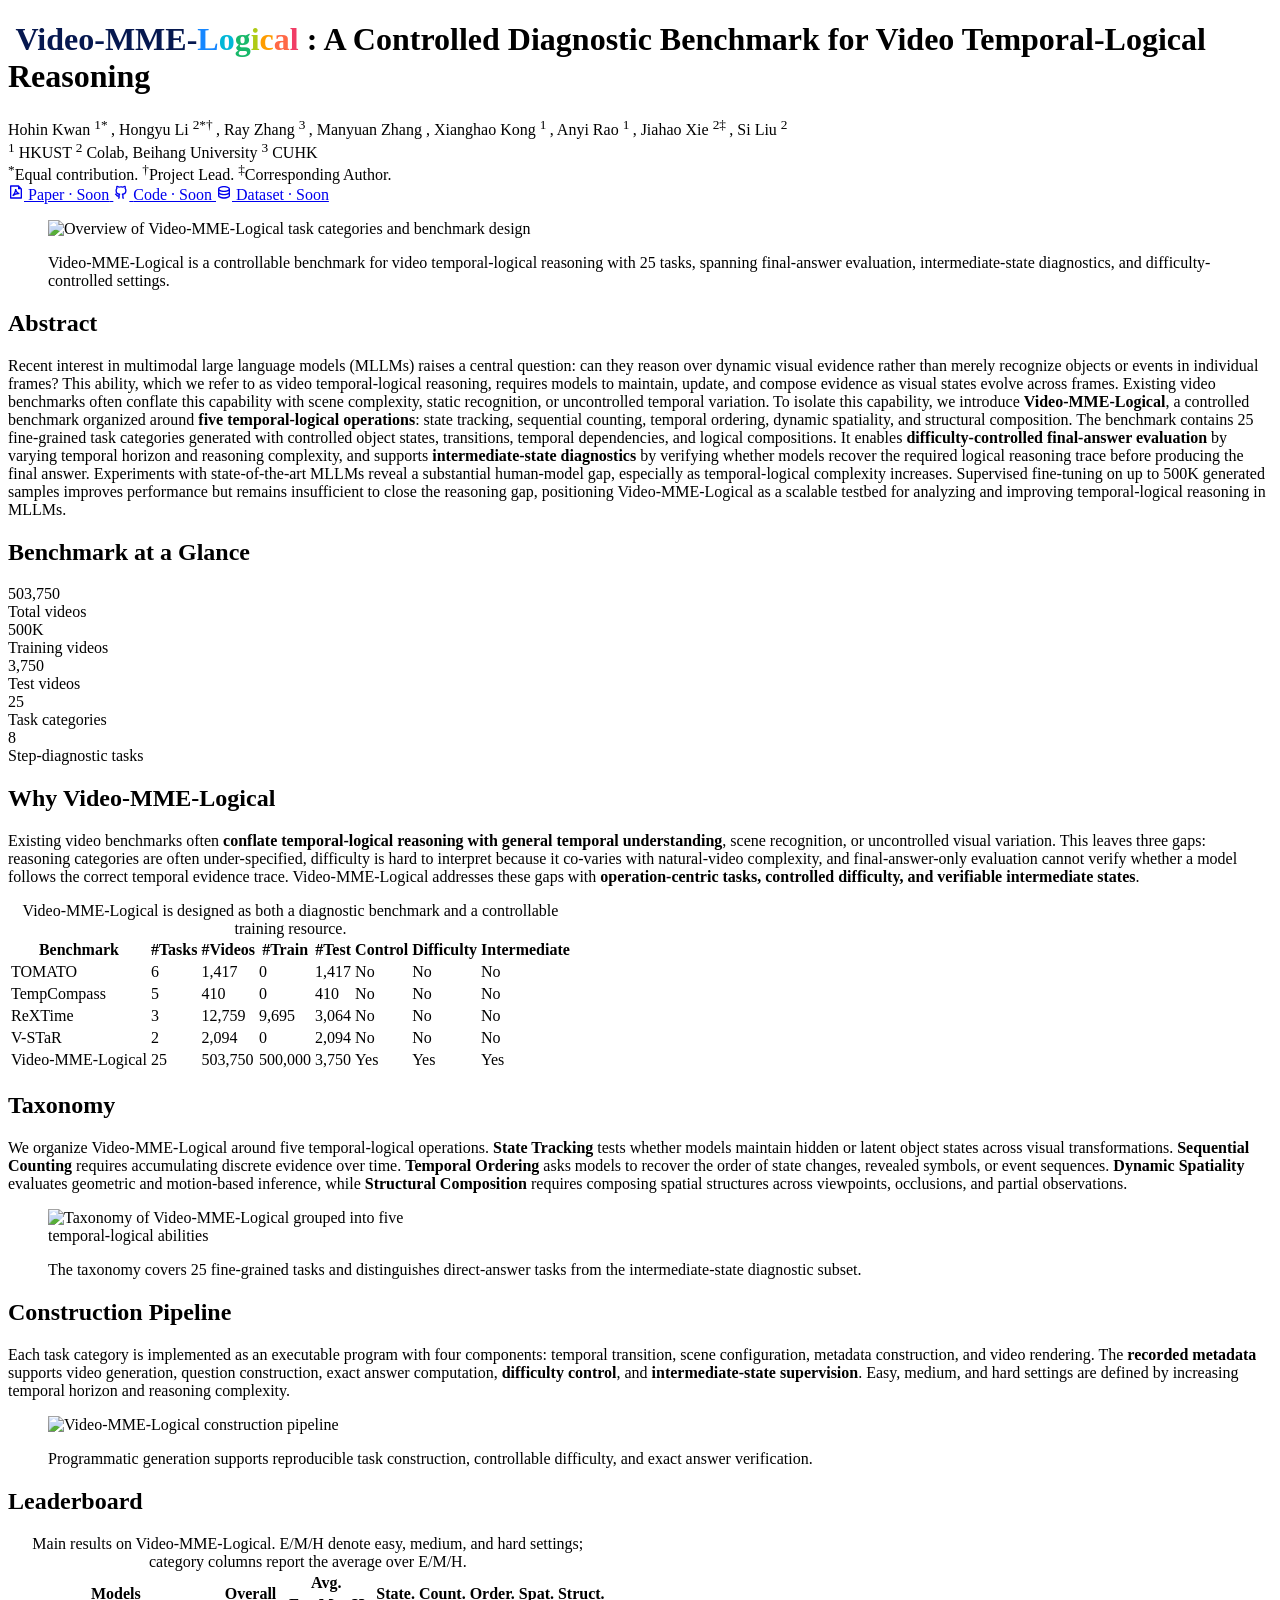
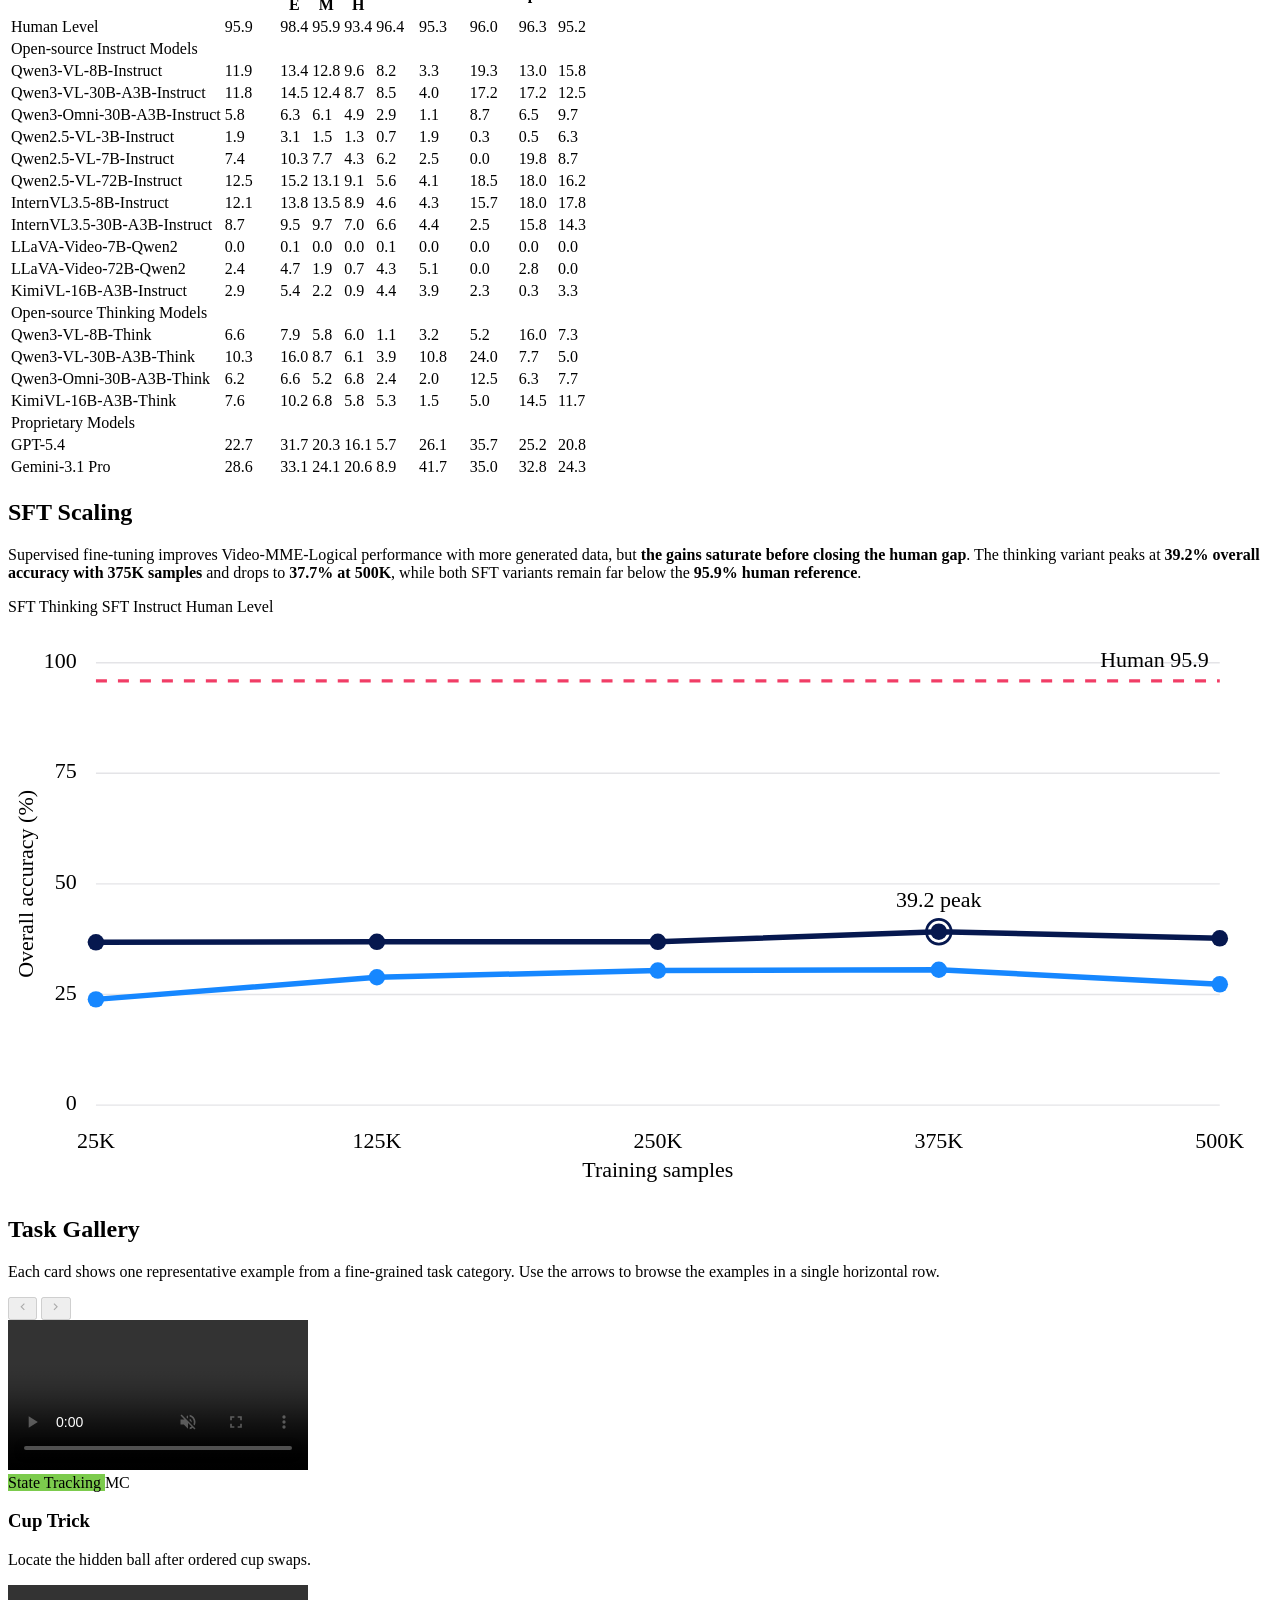
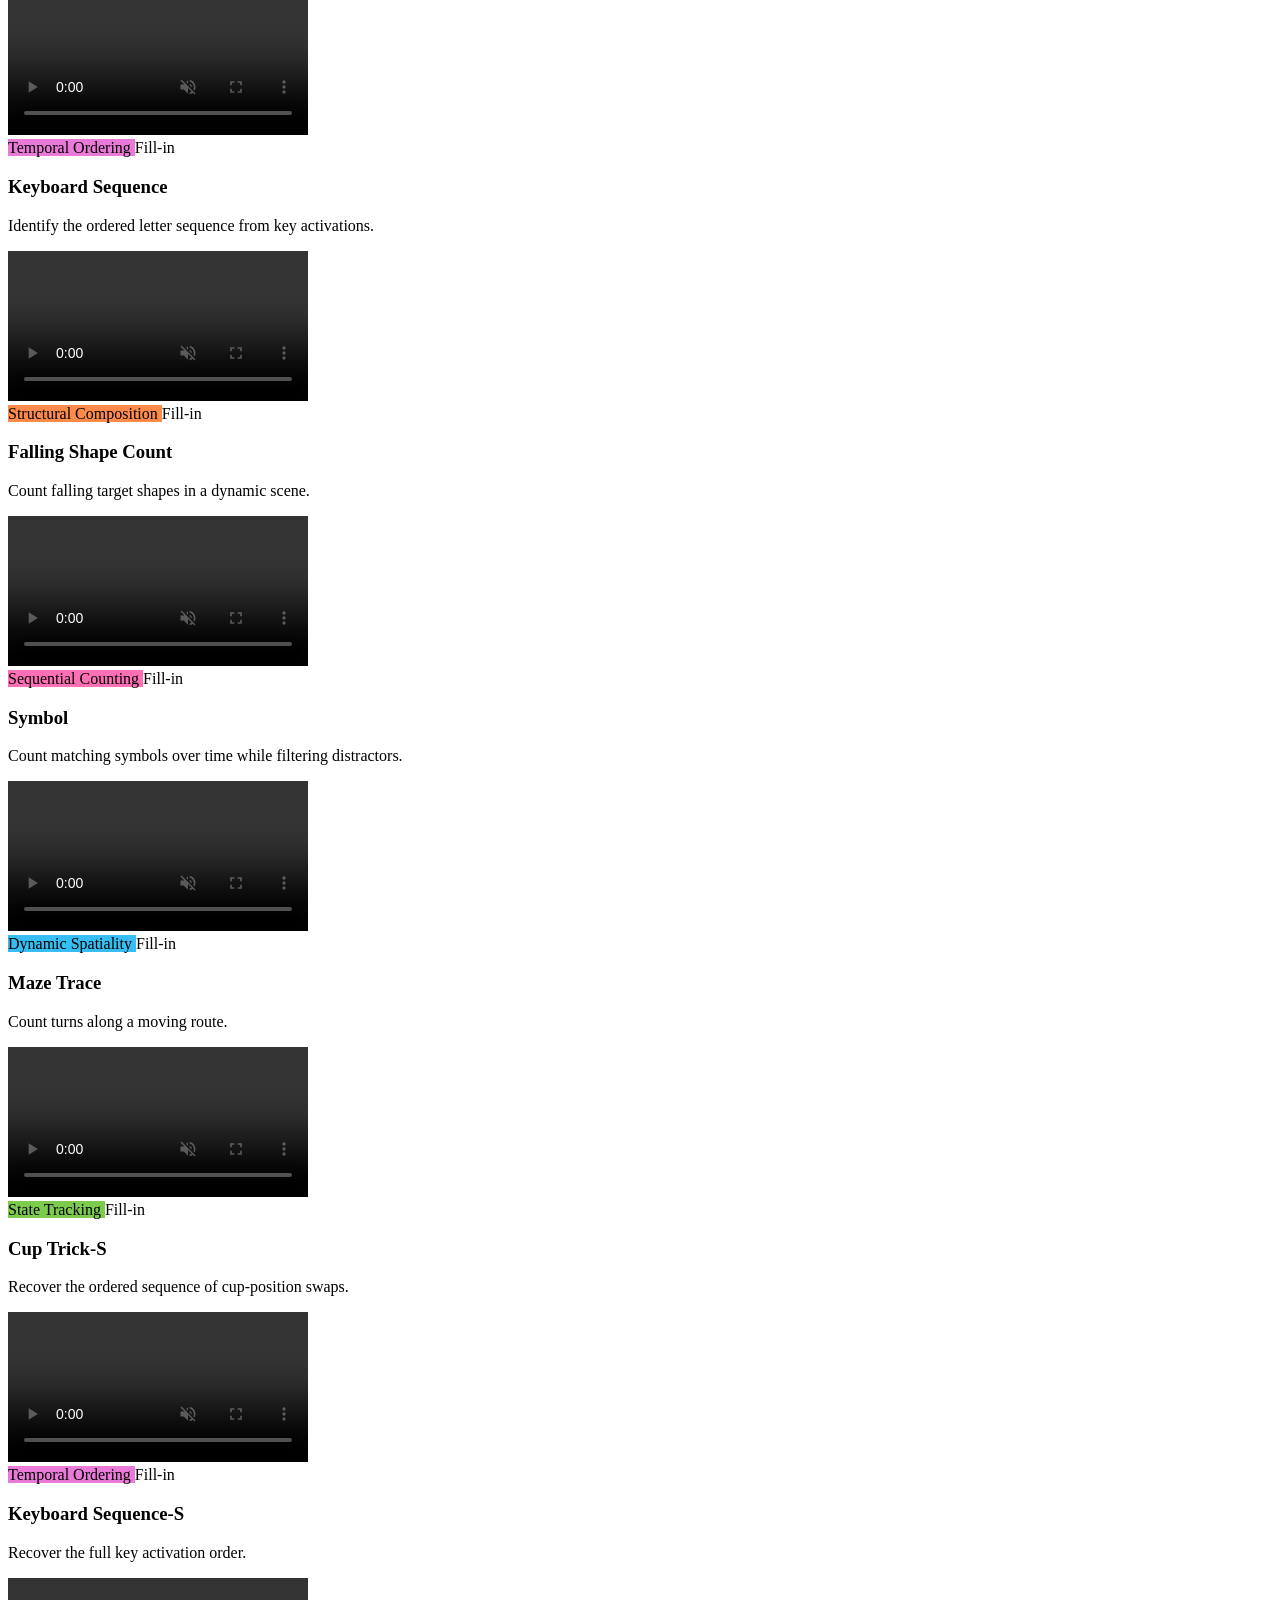
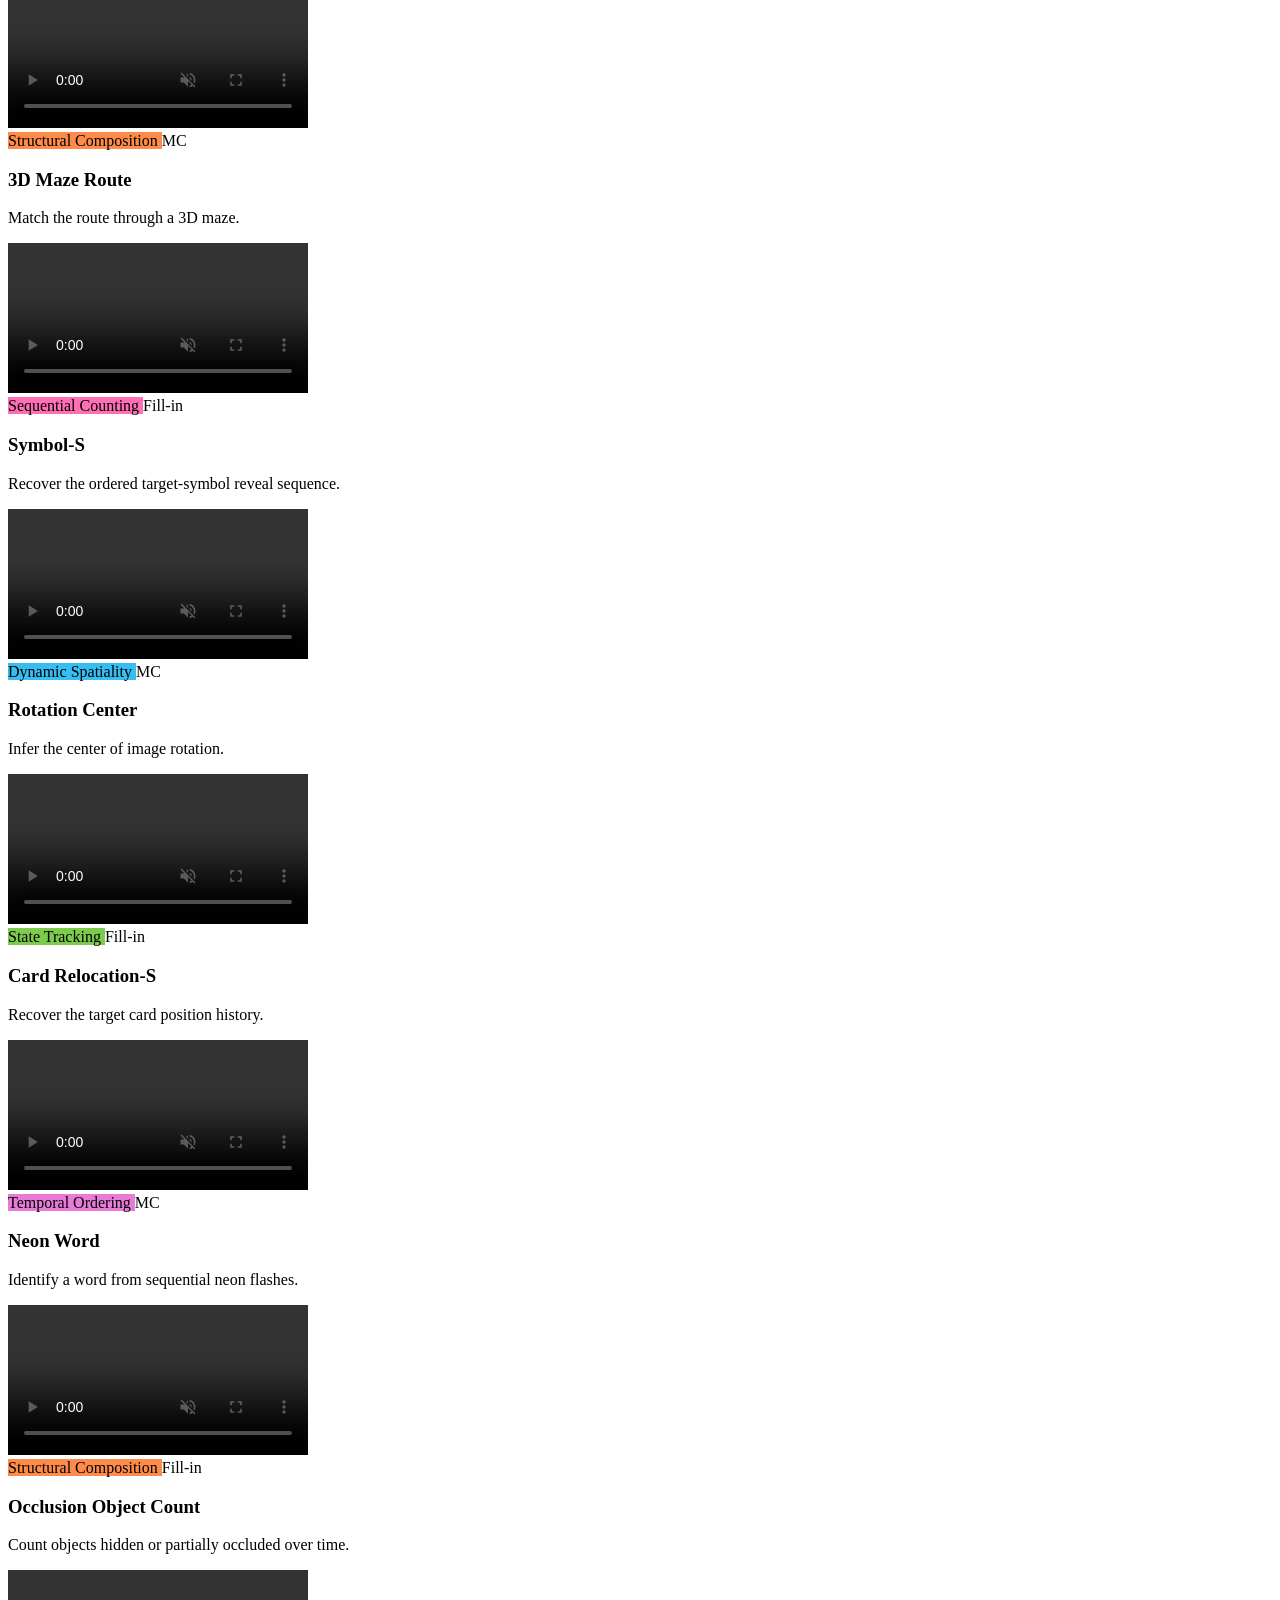
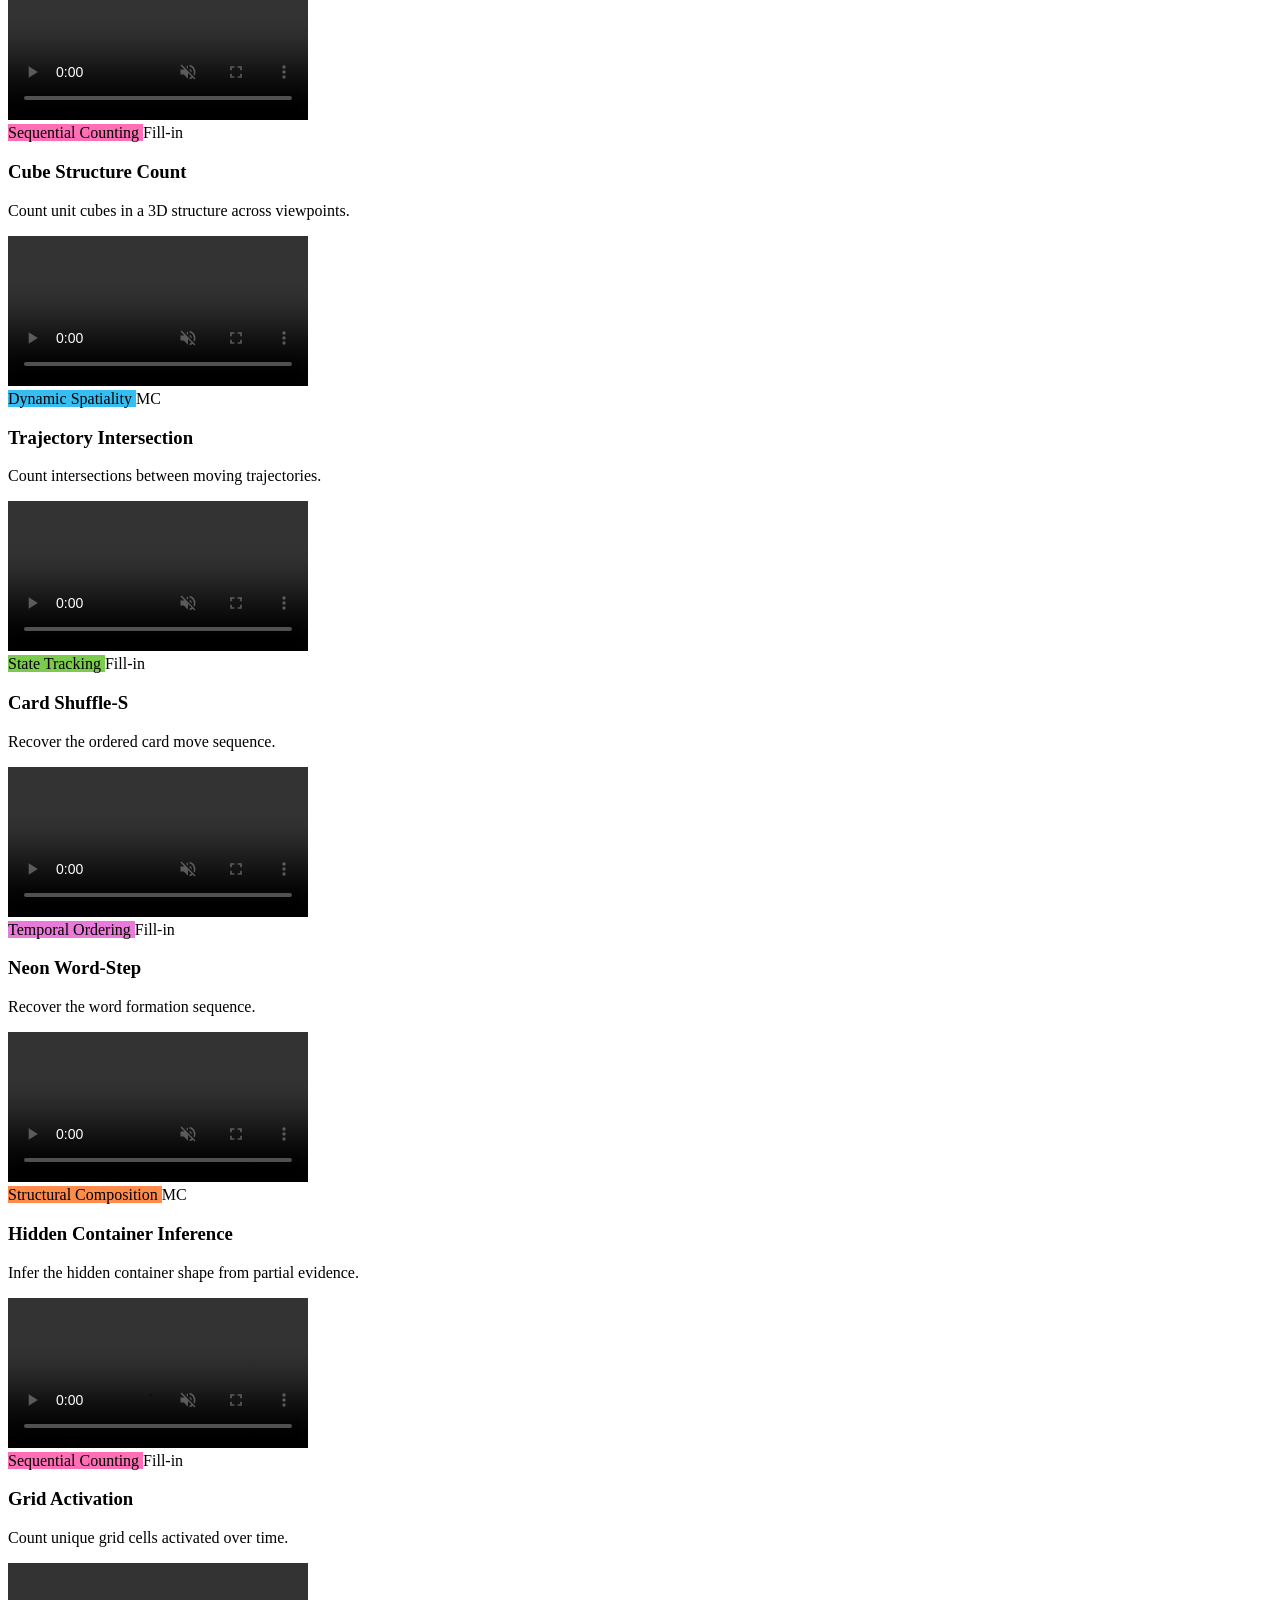
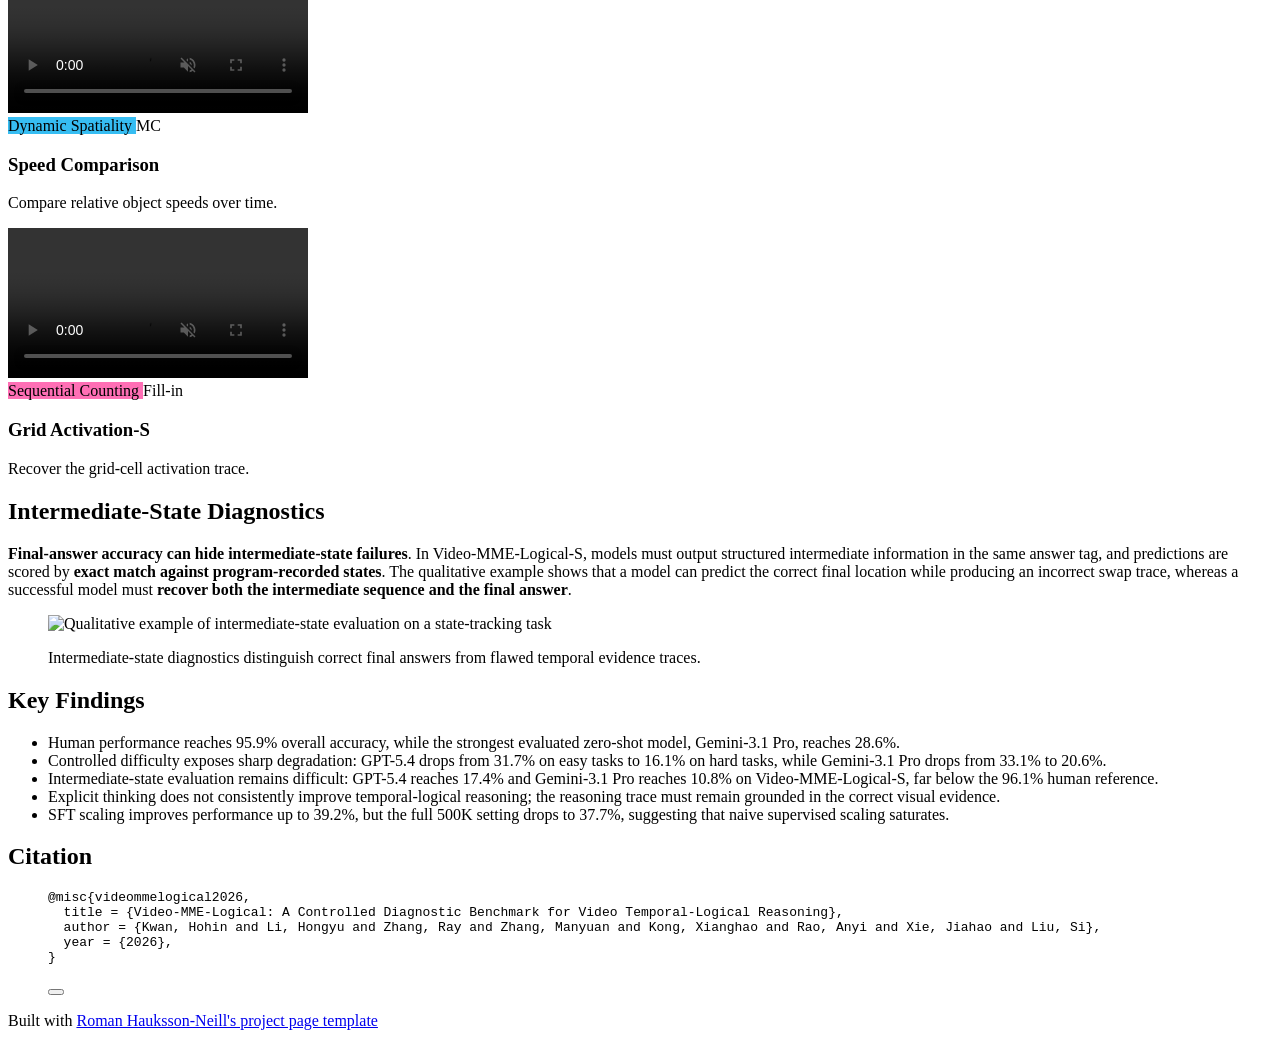
==== index.html @ a8d125a6 "Remove selected bold emphasis" ====
<!DOCTYPE html><html class="bg-white dark:bg-zinc-900" lang="en" data-theme="light"> <head><meta charset="UTF-8"><meta name="description" content="Video-MME-Logical is a controlled benchmark for video temporal-logical reasoning, organized around five temporal-logical operations with difficulty control and intermediate-state diagnostics."><meta name="viewport" content="width=device-width"><meta name="generator" content="Astro v6.3.5"><link rel="icon" type="image/svg+xml" href="/video-mme-logical/favicon.svg"><meta property="og:title" content="Video-MME-Logical: A Controlled Diagnostic Benchmark for Video Temporal-Logical Reasoning"><meta property="og:description" content="Video-MME-Logical is a controlled benchmark for video temporal-logical reasoning, organized around five temporal-logical operations with difficulty control and intermediate-state diagnostics."><meta property="og:type" content="website"><meta property="og:image" content="/video-mme-logical/screenshot-light.png"><title>Video-MME-Logical: A Controlled Diagnostic Benchmark for Video Temporal-Logical Reasoning</title><link rel="stylesheet" href="/video-mme-logical/_astro/index.CwPWY0wB.css"></head> <body class="prose prose-lg prose-zinc dark:prose-invert prose-a:text-blue-500 prose-a:dark:text-blue-300 prose-a:no-underline prose-a:hover:underline prose-a:font-normal prose-code:bg-zinc-200 prose-code:dark:bg-zinc-800 prose-code:text-zinc-800 prose-code:dark:text-zinc-200 prose-code:px-1.5 prose-code:py-0.5 prose-code:rounded prose-code:font-medium prose-code:before:content-none prose-code:after:content-none max-w-none pt-16 pb-6 font-sans"> <header class="mx-auto mb-12 max-w-[68rem] px-6 text-center"> <h1 class="mx-auto max-w-[76rem] text-center font-serif text-4xl font-semibold leading-tight text-zinc-950 md:text-5xl dark:text-zinc-50"> <span class="inline-flex items-center justify-center gap-3 align-middle"> <img src="/video-mme-logical/vml_title_icon.png" alt="" class="h-10 w-auto shrink-0 md:h-12" loading="eager" decoding="async"> <span class="font-bold italic"> <span style="color: #06184f">Video-MME-</span><span style="color: #1687FF">L</span><span style="color: #00B7D7">o</span><span style="color: #18B86A">g</span><span style="color: #AFCB16">i</span><span style="color: #FF9D00">c</span><span style="color: #FF6846">a</span><span style="color: #F13D66">l</span> </span><span>:</span> </span> <span> A Controlled Diagnostic Benchmark for Video Temporal-Logical Reasoning</span> </h1> <div class="flex flex-col items-center gap-6"> <div class="links flex max-w-[58rem] flex-col items-center gap-2 text-center"> <div class="text-balance text-xl leading-8"> <span> Hohin Kwan <sup class="text-sm"> 1* </sup> ,  </span><span> Hongyu Li <sup class="text-sm"> 2*† </sup> ,  </span><span> Ray Zhang <sup class="text-sm"> 3 </sup> ,  </span><span> Manyuan Zhang  ,  </span><span> Xianghao Kong <sup class="text-sm"> 1 </sup> ,  </span><span> Anyi Rao <sup class="text-sm"> 1 </sup> ,  </span><span> Jiahao Xie <sup class="text-sm"> 2‡ </sup> ,  </span><span> Si Liu <sup class="text-sm"> 2 </sup>  </span> </div> <div class="flex flex-wrap justify-center gap-x-5 gap-y-1 text-base text-zinc-700 dark:text-zinc-300"> <span> <sup>1</sup> HKUST </span><span> <sup>2</sup> Colab, Beihang University </span><span> <sup>3</sup> CUHK </span> </div> </div>  <div class="flex flex-wrap justify-center gap-x-3 gap-y-1 text-center text-sm"> <span> <sup>*</sup>Equal contribution. </span><span> <sup>†</sup>Project Lead. </span><span> <sup>‡</sup>Corresponding Author. </span> </div> <div class="not-prose flex flex-row flex-wrap justify-center gap-2"> <a href="#" class="flex flex-row items-center gap-2 rounded-full bg-zinc-800 px-5 py-2 text-lg text-white hover:bg-black hover:no-underline dark:bg-zinc-200 dark:text-zinc-900 dark:hover:bg-zinc-50"> <svg width="1em" height="1em" data-icon="ri:file-pdf-2-line">   <symbol id="ai:ri:file-pdf-2-line" viewBox="0 0 24 24"><path fill="currentColor" d="M5 4h10v4h4v12H5zM3.999 2A.995.995 0 0 0 3 2.992v18.016a1 1 0 0 0 .993.992h16.014A1 1 0 0 0 21 20.992V7l-5-5zm6.5 5.5c0 1.577-.455 3.437-1.224 5.153c-.772 1.723-1.814 3.197-2.9 4.066l1.18 1.613c2.927-1.952 6.168-3.29 9.304-2.842l.457-1.939C14.644 12.661 12.5 9.99 12.5 7.5zm.6 5.972c.268-.597.505-1.216.705-1.843a9.7 9.7 0 0 0 1.706 1.966c-.982.176-1.944.465-2.875.833q.248-.471.465-.956"/></symbol><use href="#ai:ri:file-pdf-2-line"></use>  </svg> <span>Paper · Soon</span> </a><a href="#" class="flex flex-row items-center gap-2 rounded-full bg-zinc-800 px-5 py-2 text-lg text-white hover:bg-black hover:no-underline dark:bg-zinc-200 dark:text-zinc-900 dark:hover:bg-zinc-50"> <svg width="1em" height="1em" data-icon="ri:github-line">   <symbol id="ai:ri:github-line" viewBox="0 0 24 24"><path fill="currentColor" d="M5.884 18.653c-.3-.2-.558-.455-.86-.816a51 51 0 0 1-.466-.579c-.463-.575-.755-.841-1.056-.95a1 1 0 1 1 .675-1.882c.752.27 1.261.735 1.947 1.588c-.094-.117.34.427.433.539c.19.227.33.365.44.438c.204.137.588.196 1.15.14c.024-.382.094-.753.202-1.095c-2.968-.726-4.648-2.64-4.648-6.396c0-1.24.37-2.356 1.058-3.292c-.218-.894-.185-1.975.302-3.192a1 1 0 0 1 .63-.582c.081-.024.127-.035.208-.047c.803-.124 1.937.17 3.415 1.096a11.7 11.7 0 0 1 2.687-.308c.912 0 1.819.104 2.684.308c1.477-.933 2.614-1.227 3.422-1.096q.128.02.218.05a1 1 0 0 1 .616.58c.487 1.216.52 2.296.302 3.19c.691.936 1.058 2.045 1.058 3.293c0 3.757-1.674 5.665-4.642 6.392c.125.415.19.878.19 1.38c0 .665-.002 1.299-.007 2.01c0 .19-.002.394-.005.706a1 1 0 0 1-.018 1.958c-1.14.227-1.984-.532-1.984-1.525l.002-.447l.005-.705c.005-.707.008-1.337.008-1.997c0-.697-.184-1.152-.426-1.361c-.661-.57-.326-1.654.541-1.751c2.966-.333 4.336-1.482 4.336-4.66c0-.955-.312-1.744-.913-2.404A1 1 0 0 1 17.2 6.19c.166-.414.236-.957.095-1.614l-.01.003c-.491.139-1.11.44-1.858.949a1 1 0 0 1-.833.135a9.6 9.6 0 0 0-2.592-.349c-.89 0-1.772.118-2.592.35a1 1 0 0 1-.829-.134c-.753-.507-1.374-.807-1.87-.947c-.143.653-.072 1.194.093 1.607a1 1 0 0 1-.189 1.045c-.597.655-.913 1.458-.913 2.404c0 3.172 1.371 4.328 4.322 4.66c.865.097 1.202 1.177.545 1.748c-.193.168-.43.732-.43 1.364v3.15c0 .985-.834 1.725-1.96 1.528a1 1 0 0 1-.04-1.962v-.99c-.91.061-1.661-.088-2.254-.485"/></symbol><use href="#ai:ri:github-line"></use>  </svg> <span>Code · Soon</span> </a><a href="#" class="flex flex-row items-center gap-2 rounded-full bg-zinc-800 px-5 py-2 text-lg text-white hover:bg-black hover:no-underline dark:bg-zinc-200 dark:text-zinc-900 dark:hover:bg-zinc-50"> <svg width="1em" height="1em" data-icon="ri:database-2-line">   <symbol id="ai:ri:database-2-line" viewBox="0 0 24 24"><path fill="currentColor" d="M5 12.5c0 .313.461.858 1.53 1.393C7.914 14.585 9.877 15 12 15s4.086-.415 5.47-1.107c1.069-.535 1.53-1.08 1.53-1.393v-2.171C17.35 11.349 14.827 12 12 12s-5.35-.652-7-1.671zm14 2.829C17.35 16.349 14.827 17 12 17s-5.35-.652-7-1.671V17.5c0 .313.461.858 1.53 1.393C7.914 19.585 9.877 20 12 20s4.086-.415 5.47-1.107c1.069-.535 1.53-1.08 1.53-1.393zM3 17.5v-10C3 5.015 7.03 3 12 3s9 2.015 9 4.5v10c0 2.485-4.03 4.5-9 4.5s-9-2.015-9-4.5m9-7.5c2.123 0 4.086-.415 5.47-1.107C18.539 8.358 19 7.813 19 7.5s-.461-.858-1.53-1.393C16.086 5.415 14.123 5 12 5s-4.086.415-5.47 1.107C5.461 6.642 5 7.187 5 7.5s.461.858 1.53 1.393C7.914 9.585 9.877 10 12 10"/></symbol><use href="#ai:ri:database-2-line"></use>  </svg> <span>Dataset · Soon</span> </a> </div> </div> </header> <main> <div class="mx-[calc(max(var(--minimum-inline-margin),(100cqw-100rem)/2)-var(--actual-inline-margin))]"> <figure> <div class="flex w-full justify-center **:my-0"> <picture> <source srcset="/video-mme-logical/_astro/figure1.pdf_q4u3b.avif 640w, /video-mme-logical/_astro/figure1.pdf_Zl7XuC.avif 750w, /video-mme-logical/_astro/figure1.pdf_1XkT29.avif 828w, /video-mme-logical/_astro/figure1.pdf_1BiKyk.avif 1080w, /video-mme-logical/_astro/figure1.pdf_Z145TJ2.avif 1280w, /video-mme-logical/_astro/figure1.pdf_ZUOCxo.avif 1668w, /video-mme-logical/_astro/figure1.pdf_1j2tqR.avif 1814w" type="image/avif">  <img src="/video-mme-logical/_astro/figure1.pdf_ZCdjNU.png" srcset="/video-mme-logical/_astro/figure1.pdf_ZVMl2l.png 640w, /video-mme-logical/_astro/figure1.pdf_Z1HYNA9.png 750w, /video-mme-logical/_astro/figure1.pdf_At3VC.png 828w, /video-mme-logical/_astro/figure1.pdf_ZjW2Gs.png 1080w, /video-mme-logical/_astro/figure1.pdf_24PpO7.png 1280w, /video-mme-logical/_astro/figure1.pdf_2d6H0K.png 1668w, /video-mme-logical/_astro/figure1.pdf_ZCdjNU.png 1814w" style="max-width: min(100%, 60rem);" alt="Overview of Video-MME-Logical task categories and benchmark design" loading="eager" decoding="sync" fetchpriority="high" sizes="(min-width: 1814px) 1814px, 100vw" data-astro-image="constrained" data-astro-image-fit="contain" data-astro-image-pos="center" width="1814" height="815" class="rounded-lg max-h-[calc(100svh-3rem)] max-w-full w-min mx-auto "> </picture> </div> <figcaption class="text-center"> <p>Video-MME-Logical is a controllable benchmark for video temporal-logical reasoning with 25 tasks, spanning final-answer evaluation, intermediate-state diagnostics, and difficulty-controlled settings.</p> </figcaption> </figure> </div>
<div class="full-bleed bg-zinc-200 py-8 dark:bg-zinc-800"> <div class="mx-[var(--actual-inline-margin)] [&>:first-child]:mt-0 [&>:last-child]:mb-0"> <h2 id="abstract">Abstract</h2><p>Recent interest in multimodal large language models (MLLMs) raises a central question: can they reason over dynamic visual evidence rather than merely recognize objects or events in individual frames? This ability, which we refer to as video temporal-logical reasoning, requires models to maintain, update, and compose evidence as visual states evolve across frames. Existing video benchmarks often conflate this capability with scene complexity, static recognition, or uncontrolled temporal variation. To isolate this capability, we introduce <strong>Video-MME-Logical</strong>, a controlled benchmark organized around <strong>five temporal-logical operations</strong>: state tracking, sequential counting, temporal ordering, dynamic spatiality, and structural composition. The benchmark contains 25 fine-grained task categories generated with controlled object states, transitions, temporal dependencies, and logical compositions. It enables <strong>difficulty-controlled final-answer evaluation</strong> by varying temporal horizon and reasoning complexity, and supports <strong>intermediate-state diagnostics</strong> by verifying whether models recover the required logical reasoning trace before producing the final answer. Experiments with state-of-the-art MLLMs reveal a substantial human-model gap, especially as temporal-logical complexity increases. Supervised fine-tuning on up to 500K generated samples improves performance but remains insufficient to close the reasoning gap, positioning Video-MME-Logical as a scalable testbed for analyzing and improving temporal-logical reasoning in MLLMs.</p> </div> </div>
<h2 id="benchmark-at-a-glance">Benchmark at a Glance</h2>
<div class="not-prose grid grid-cols-2 gap-3 md:grid-cols-5"><div class="rounded-md border border-zinc-200 p-4 dark:border-zinc-800"><div class="text-2xl font-semibold">503,750</div><div class="text-sm text-zinc-600 dark:text-zinc-400">Total videos</div></div><div class="rounded-md border border-zinc-200 p-4 dark:border-zinc-800"><div class="text-2xl font-semibold">500K</div><div class="text-sm text-zinc-600 dark:text-zinc-400">Training videos</div></div><div class="rounded-md border border-zinc-200 p-4 dark:border-zinc-800"><div class="text-2xl font-semibold">3,750</div><div class="text-sm text-zinc-600 dark:text-zinc-400">Test videos</div></div><div class="rounded-md border border-zinc-200 p-4 dark:border-zinc-800"><div class="text-2xl font-semibold">25</div><div class="text-sm text-zinc-600 dark:text-zinc-400">Task categories</div></div><div class="rounded-md border border-zinc-200 p-4 dark:border-zinc-800"><div class="text-2xl font-semibold">8</div><div class="text-sm text-zinc-600 dark:text-zinc-400">Step-diagnostic tasks</div></div></div>
<h2 id="why-video-mme-logical">Why Video-MME-Logical</h2>
<p>Existing video benchmarks often <strong>conflate temporal-logical reasoning with general temporal understanding</strong>, scene recognition, or uncontrolled visual variation. This leaves three gaps: reasoning categories are often under-specified, difficulty is hard to interpret because it co-varies with natural-video complexity, and final-answer-only evaluation cannot verify whether a model follows the correct temporal evidence trace. Video-MME-Logical addresses these gaps with <strong>operation-centric tasks, controlled difficulty, and verifiable intermediate states</strong>.</p>
<div class="not-prose full-bleed overflow-x-auto px-6"> <table class="mx-auto min-w-[48rem] max-w-[78rem] border-collapse text-sm"> <caption class="mb-3 text-left text-sm text-zinc-600 dark:text-zinc-400">
Video-MME-Logical is designed as both a diagnostic benchmark and a
      controllable training resource.
</caption> <thead> <tr class="border-b border-zinc-300 text-left dark:border-zinc-700"> <th class="px-3 py-3 font-semibold">Benchmark</th> <th class="px-3 py-3 text-right font-semibold">#Tasks</th> <th class="px-3 py-3 text-right font-semibold">#Videos</th> <th class="px-3 py-3 text-right font-semibold">#Train</th> <th class="px-3 py-3 text-right font-semibold">#Test</th> <th class="px-3 py-3 text-center font-semibold">Control</th> <th class="px-3 py-3 text-center font-semibold">Difficulty</th> <th class="px-3 py-3 text-center font-semibold">Intermediate</th> </tr> </thead> <tbody> <tr class="border-b border-zinc-200 last:border-0 dark:border-zinc-800"> <td class="px-3 py-3">TOMATO</td> <td class="px-3 py-3 text-right tabular-nums">6</td> <td class="px-3 py-3 text-right tabular-nums">1,417</td> <td class="px-3 py-3 text-right tabular-nums">0</td> <td class="px-3 py-3 text-right tabular-nums">1,417</td> <td class="px-3 py-3 text-center">No</td> <td class="px-3 py-3 text-center">No</td> <td class="px-3 py-3 text-center">No</td> </tr><tr class="border-b border-zinc-200 last:border-0 dark:border-zinc-800"> <td class="px-3 py-3">TempCompass</td> <td class="px-3 py-3 text-right tabular-nums">5</td> <td class="px-3 py-3 text-right tabular-nums">410</td> <td class="px-3 py-3 text-right tabular-nums">0</td> <td class="px-3 py-3 text-right tabular-nums">410</td> <td class="px-3 py-3 text-center">No</td> <td class="px-3 py-3 text-center">No</td> <td class="px-3 py-3 text-center">No</td> </tr><tr class="border-b border-zinc-200 last:border-0 dark:border-zinc-800"> <td class="px-3 py-3">ReXTime</td> <td class="px-3 py-3 text-right tabular-nums">3</td> <td class="px-3 py-3 text-right tabular-nums">12,759</td> <td class="px-3 py-3 text-right tabular-nums">9,695</td> <td class="px-3 py-3 text-right tabular-nums">3,064</td> <td class="px-3 py-3 text-center">No</td> <td class="px-3 py-3 text-center">No</td> <td class="px-3 py-3 text-center">No</td> </tr><tr class="border-b border-zinc-200 last:border-0 dark:border-zinc-800"> <td class="px-3 py-3">V-STaR</td> <td class="px-3 py-3 text-right tabular-nums">2</td> <td class="px-3 py-3 text-right tabular-nums">2,094</td> <td class="px-3 py-3 text-right tabular-nums">0</td> <td class="px-3 py-3 text-right tabular-nums">2,094</td> <td class="px-3 py-3 text-center">No</td> <td class="px-3 py-3 text-center">No</td> <td class="px-3 py-3 text-center">No</td> </tr><tr class="border-b border-zinc-200 last:border-0 dark:border-zinc-800 bg-zinc-100 font-medium dark:bg-zinc-800"> <td class="px-3 py-3">Video-MME-Logical</td> <td class="px-3 py-3 text-right tabular-nums">25</td> <td class="px-3 py-3 text-right tabular-nums">503,750</td> <td class="px-3 py-3 text-right tabular-nums">500,000</td> <td class="px-3 py-3 text-right tabular-nums">3,750</td> <td class="px-3 py-3 text-center">Yes</td> <td class="px-3 py-3 text-center">Yes</td> <td class="px-3 py-3 text-center">Yes</td> </tr> </tbody> </table> </div>
<h2 id="taxonomy">Taxonomy</h2>
<p>We organize Video-MME-Logical around five temporal-logical operations. <strong>State Tracking</strong> tests whether models maintain hidden or latent object states across visual transformations. <strong>Sequential Counting</strong> requires accumulating discrete evidence over time. <strong>Temporal Ordering</strong> asks models to recover the order of state changes, revealed symbols, or event sequences. <strong>Dynamic Spatiality</strong> evaluates geometric and motion-based inference, while <strong>Structural Composition</strong> requires composing spatial structures across viewpoints, occlusions, and partial observations.</p>
<div class="mx-[calc(max(var(--minimum-inline-margin),(100cqw-100rem)/2)-var(--actual-inline-margin))]"> <figure> <div class="flex w-full justify-center **:my-0"> <picture> <source srcset="/video-mme-logical/_astro/fig_pie.pdf_2tkwaw.avif 640w, /video-mme-logical/_astro/fig_pie.pdf_Z2gkugy.avif 648w" type="image/avif">  <img src="/video-mme-logical/_astro/fig_pie.pdf_Z1E0Wk8.png" srcset="/video-mme-logical/_astro/fig_pie.pdf_Z1Yx4GY.png 640w, /video-mme-logical/_astro/fig_pie.pdf_Z1E0Wk8.png 648w" style="max-width: min(100%, 26rem);" alt="Taxonomy of Video-MME-Logical grouped into five temporal-logical abilities" loading="lazy" decoding="async" sizes="(min-width: 648px) 648px, 100vw" data-astro-image="constrained" data-astro-image-fit="contain" data-astro-image-pos="center" width="648" height="650" class="rounded-lg max-h-[calc(100svh-3rem)] max-w-full w-min mx-auto "> </picture> </div> <figcaption class="text-center"> <p>The taxonomy covers 25 fine-grained tasks and distinguishes direct-answer tasks from the intermediate-state diagnostic subset.</p> </figcaption> </figure> </div>
<h2 id="construction-pipeline">Construction Pipeline</h2>
<p>Each task category is implemented as an executable program with four components: temporal transition, scene configuration, metadata construction, and video rendering. The <strong>recorded metadata</strong> supports video generation, question construction, exact answer computation, <strong>difficulty control</strong>, and <strong>intermediate-state supervision</strong>. Easy, medium, and hard settings are defined by increasing temporal horizon and reasoning complexity.</p>
<div class="mx-[calc(max(var(--minimum-inline-margin),(100cqw-100rem)/2)-var(--actual-inline-margin))]"> <figure> <div class="flex w-full justify-center **:my-0"> <picture> <source srcset="/video-mme-logical/_astro/figure2.pdf_Z1UJDrA.avif 640w, /video-mme-logical/_astro/figure2.pdf_Zy3mxW.avif 750w, /video-mme-logical/_astro/figure2.pdf_1mfnsA.avif 828w, /video-mme-logical/_astro/figure2.pdf_Z8FX68.avif 1080w, /video-mme-logical/_astro/figure2.pdf_2evv7w.avif 1126w" type="image/avif">  <img src="/video-mme-logical/_astro/figure2.pdf_ifGQJ.png" srcset="/video-mme-logical/_astro/figure2.pdf_1LzEgO.png 640w, /video-mme-logical/_astro/figure2.pdf_Z1UUcDt.png 750w, /video-mme-logical/_astro/figure2.pdf_ZBrBV.png 828w, /video-mme-logical/_astro/figure2.pdf_Z24VLlU.png 1080w, /video-mme-logical/_astro/figure2.pdf_ifGQJ.png 1126w" style="max-width: min(100%, 60rem);" alt="Video-MME-Logical construction pipeline" loading="lazy" decoding="async" sizes="(min-width: 1126px) 1126px, 100vw" data-astro-image="constrained" data-astro-image-fit="contain" data-astro-image-pos="center" width="1126" height="570" class="rounded-lg max-h-[calc(100svh-3rem)] max-w-full w-min mx-auto "> </picture> </div> <figcaption class="text-center"> <p>Programmatic generation supports reproducible task construction, controllable difficulty, and exact answer verification.</p> </figcaption> </figure> </div>
<h2 id="leaderboard">Leaderboard</h2>
<span id="leaderboard"></span>
<div class="not-prose full-bleed space-y-8 px-6"> <div class="overflow-x-auto"> <table class="mx-auto border-collapse whitespace-nowrap min-w-[56rem] max-w-[72rem] text-sm"> <caption class="mb-3 text-left text-sm text-zinc-600 dark:text-zinc-400"> Main results on Video-MME-Logical. E/M/H denote easy, medium, and hard settings; category columns report the average over E/M/H. </caption> <thead> <tr class="border-t-2 border-zinc-800 dark:border-zinc-200"> <th class="px-2 py-2 text-left font-semibold" rowspan="2">
Models
</th> <th class="px-2 py-2 text-right font-semibold" rowspan="2">
Overall
</th> <th class="border-b border-zinc-500 px-2 py-2 text-center font-semibold" colspan="3">
Avg.
</th> <th class="px-2 py-2 text-right font-semibold" rowspan="2"> State. </th><th class="px-2 py-2 text-right font-semibold" rowspan="2"> Count. </th><th class="px-2 py-2 text-right font-semibold" rowspan="2"> Order. </th><th class="px-2 py-2 text-right font-semibold" rowspan="2"> Spat. </th><th class="px-2 py-2 text-right font-semibold" rowspan="2"> Struct. </th> </tr> <tr class="border-b border-zinc-700 dark:border-zinc-300"> <th class="px-2 py-1 text-right font-semibold">E</th><th class="px-2 py-1 text-right font-semibold">M</th><th class="px-2 py-1 text-right font-semibold">H</th> </tr> </thead> <tbody> <tr class="border-b border-zinc-100 last:border-b-2 last:border-zinc-800 dark:border-zinc-800 dark:last:border-zinc-200"> <td class="px-2 py-1 text-left font-semibold"> Human Level </td> <td class="px-2 py-1 text-right tabular-nums font-semibold"> 95.9 </td> <td class="px-2 py-1 text-right tabular-nums font-semibold"> 98.4 </td><td class="px-2 py-1 text-right tabular-nums font-semibold"> 95.9 </td><td class="px-2 py-1 text-right tabular-nums font-semibold"> 93.4 </td> <td class="px-2 py-1 text-right tabular-nums font-semibold"> 96.4 </td><td class="px-2 py-1 text-right tabular-nums font-semibold"> 95.3 </td><td class="px-2 py-1 text-right tabular-nums font-semibold"> 96.0 </td><td class="px-2 py-1 text-right tabular-nums font-semibold"> 96.3 </td><td class="px-2 py-1 text-right tabular-nums font-semibold"> 95.2 </td> </tr><tr class="border-t border-zinc-300 bg-sky-50 dark:border-zinc-700 dark:bg-zinc-800"> <td class="px-2 py-1 font-semibold" colspan="10"> Open-source Instruct Models </td> </tr><tr class="border-b border-zinc-100 last:border-b-2 last:border-zinc-800 dark:border-zinc-800 dark:last:border-zinc-200"> <td class="px-2 py-1 text-left"> Qwen3-VL-8B-Instruct </td> <td class="px-2 py-1 text-right tabular-nums"> 11.9 </td> <td class="px-2 py-1 text-right tabular-nums"> 13.4 </td><td class="px-2 py-1 text-right tabular-nums"> 12.8 </td><td class="px-2 py-1 text-right tabular-nums"> 9.6 </td> <td class="px-2 py-1 text-right tabular-nums"> 8.2 </td><td class="px-2 py-1 text-right tabular-nums"> 3.3 </td><td class="px-2 py-1 text-right tabular-nums"> 19.3 </td><td class="px-2 py-1 text-right tabular-nums"> 13.0 </td><td class="px-2 py-1 text-right tabular-nums"> 15.8 </td> </tr><tr class="border-b border-zinc-100 last:border-b-2 last:border-zinc-800 dark:border-zinc-800 dark:last:border-zinc-200"> <td class="px-2 py-1 text-left"> Qwen3-VL-30B-A3B-Instruct </td> <td class="px-2 py-1 text-right tabular-nums"> 11.8 </td> <td class="px-2 py-1 text-right tabular-nums"> 14.5 </td><td class="px-2 py-1 text-right tabular-nums"> 12.4 </td><td class="px-2 py-1 text-right tabular-nums"> 8.7 </td> <td class="px-2 py-1 text-right tabular-nums"> 8.5 </td><td class="px-2 py-1 text-right tabular-nums"> 4.0 </td><td class="px-2 py-1 text-right tabular-nums"> 17.2 </td><td class="px-2 py-1 text-right tabular-nums"> 17.2 </td><td class="px-2 py-1 text-right tabular-nums"> 12.5 </td> </tr><tr class="border-b border-zinc-100 last:border-b-2 last:border-zinc-800 dark:border-zinc-800 dark:last:border-zinc-200"> <td class="px-2 py-1 text-left"> Qwen3-Omni-30B-A3B-Instruct </td> <td class="px-2 py-1 text-right tabular-nums"> 5.8 </td> <td class="px-2 py-1 text-right tabular-nums"> 6.3 </td><td class="px-2 py-1 text-right tabular-nums"> 6.1 </td><td class="px-2 py-1 text-right tabular-nums"> 4.9 </td> <td class="px-2 py-1 text-right tabular-nums"> 2.9 </td><td class="px-2 py-1 text-right tabular-nums"> 1.1 </td><td class="px-2 py-1 text-right tabular-nums"> 8.7 </td><td class="px-2 py-1 text-right tabular-nums"> 6.5 </td><td class="px-2 py-1 text-right tabular-nums"> 9.7 </td> </tr><tr class="border-b border-zinc-100 last:border-b-2 last:border-zinc-800 dark:border-zinc-800 dark:last:border-zinc-200"> <td class="px-2 py-1 text-left"> Qwen2.5-VL-3B-Instruct </td> <td class="px-2 py-1 text-right tabular-nums"> 1.9 </td> <td class="px-2 py-1 text-right tabular-nums"> 3.1 </td><td class="px-2 py-1 text-right tabular-nums"> 1.5 </td><td class="px-2 py-1 text-right tabular-nums"> 1.3 </td> <td class="px-2 py-1 text-right tabular-nums"> 0.7 </td><td class="px-2 py-1 text-right tabular-nums"> 1.9 </td><td class="px-2 py-1 text-right tabular-nums"> 0.3 </td><td class="px-2 py-1 text-right tabular-nums"> 0.5 </td><td class="px-2 py-1 text-right tabular-nums"> 6.3 </td> </tr><tr class="border-b border-zinc-100 last:border-b-2 last:border-zinc-800 dark:border-zinc-800 dark:last:border-zinc-200"> <td class="px-2 py-1 text-left"> Qwen2.5-VL-7B-Instruct </td> <td class="px-2 py-1 text-right tabular-nums"> 7.4 </td> <td class="px-2 py-1 text-right tabular-nums"> 10.3 </td><td class="px-2 py-1 text-right tabular-nums"> 7.7 </td><td class="px-2 py-1 text-right tabular-nums"> 4.3 </td> <td class="px-2 py-1 text-right tabular-nums"> 6.2 </td><td class="px-2 py-1 text-right tabular-nums"> 2.5 </td><td class="px-2 py-1 text-right tabular-nums"> 0.0 </td><td class="px-2 py-1 text-right tabular-nums"> 19.8 </td><td class="px-2 py-1 text-right tabular-nums"> 8.7 </td> </tr><tr class="border-b border-zinc-100 last:border-b-2 last:border-zinc-800 dark:border-zinc-800 dark:last:border-zinc-200"> <td class="px-2 py-1 text-left"> Qwen2.5-VL-72B-Instruct </td> <td class="px-2 py-1 text-right tabular-nums"> 12.5 </td> <td class="px-2 py-1 text-right tabular-nums"> 15.2 </td><td class="px-2 py-1 text-right tabular-nums"> 13.1 </td><td class="px-2 py-1 text-right tabular-nums"> 9.1 </td> <td class="px-2 py-1 text-right tabular-nums"> 5.6 </td><td class="px-2 py-1 text-right tabular-nums"> 4.1 </td><td class="px-2 py-1 text-right tabular-nums"> 18.5 </td><td class="px-2 py-1 text-right tabular-nums"> 18.0 </td><td class="px-2 py-1 text-right tabular-nums"> 16.2 </td> </tr><tr class="border-b border-zinc-100 last:border-b-2 last:border-zinc-800 dark:border-zinc-800 dark:last:border-zinc-200"> <td class="px-2 py-1 text-left"> InternVL3.5-8B-Instruct </td> <td class="px-2 py-1 text-right tabular-nums"> 12.1 </td> <td class="px-2 py-1 text-right tabular-nums"> 13.8 </td><td class="px-2 py-1 text-right tabular-nums"> 13.5 </td><td class="px-2 py-1 text-right tabular-nums"> 8.9 </td> <td class="px-2 py-1 text-right tabular-nums"> 4.6 </td><td class="px-2 py-1 text-right tabular-nums"> 4.3 </td><td class="px-2 py-1 text-right tabular-nums"> 15.7 </td><td class="px-2 py-1 text-right tabular-nums"> 18.0 </td><td class="px-2 py-1 text-right tabular-nums"> 17.8 </td> </tr><tr class="border-b border-zinc-100 last:border-b-2 last:border-zinc-800 dark:border-zinc-800 dark:last:border-zinc-200"> <td class="px-2 py-1 text-left"> InternVL3.5-30B-A3B-Instruct </td> <td class="px-2 py-1 text-right tabular-nums"> 8.7 </td> <td class="px-2 py-1 text-right tabular-nums"> 9.5 </td><td class="px-2 py-1 text-right tabular-nums"> 9.7 </td><td class="px-2 py-1 text-right tabular-nums"> 7.0 </td> <td class="px-2 py-1 text-right tabular-nums"> 6.6 </td><td class="px-2 py-1 text-right tabular-nums"> 4.4 </td><td class="px-2 py-1 text-right tabular-nums"> 2.5 </td><td class="px-2 py-1 text-right tabular-nums"> 15.8 </td><td class="px-2 py-1 text-right tabular-nums"> 14.3 </td> </tr><tr class="border-b border-zinc-100 last:border-b-2 last:border-zinc-800 dark:border-zinc-800 dark:last:border-zinc-200"> <td class="px-2 py-1 text-left"> LLaVA-Video-7B-Qwen2 </td> <td class="px-2 py-1 text-right tabular-nums"> 0.0 </td> <td class="px-2 py-1 text-right tabular-nums"> 0.1 </td><td class="px-2 py-1 text-right tabular-nums"> 0.0 </td><td class="px-2 py-1 text-right tabular-nums"> 0.0 </td> <td class="px-2 py-1 text-right tabular-nums"> 0.1 </td><td class="px-2 py-1 text-right tabular-nums"> 0.0 </td><td class="px-2 py-1 text-right tabular-nums"> 0.0 </td><td class="px-2 py-1 text-right tabular-nums"> 0.0 </td><td class="px-2 py-1 text-right tabular-nums"> 0.0 </td> </tr><tr class="border-b border-zinc-100 last:border-b-2 last:border-zinc-800 dark:border-zinc-800 dark:last:border-zinc-200"> <td class="px-2 py-1 text-left"> LLaVA-Video-72B-Qwen2 </td> <td class="px-2 py-1 text-right tabular-nums"> 2.4 </td> <td class="px-2 py-1 text-right tabular-nums"> 4.7 </td><td class="px-2 py-1 text-right tabular-nums"> 1.9 </td><td class="px-2 py-1 text-right tabular-nums"> 0.7 </td> <td class="px-2 py-1 text-right tabular-nums"> 4.3 </td><td class="px-2 py-1 text-right tabular-nums"> 5.1 </td><td class="px-2 py-1 text-right tabular-nums"> 0.0 </td><td class="px-2 py-1 text-right tabular-nums"> 2.8 </td><td class="px-2 py-1 text-right tabular-nums"> 0.0 </td> </tr><tr class="border-b border-zinc-100 last:border-b-2 last:border-zinc-800 dark:border-zinc-800 dark:last:border-zinc-200"> <td class="px-2 py-1 text-left"> KimiVL-16B-A3B-Instruct </td> <td class="px-2 py-1 text-right tabular-nums"> 2.9 </td> <td class="px-2 py-1 text-right tabular-nums"> 5.4 </td><td class="px-2 py-1 text-right tabular-nums"> 2.2 </td><td class="px-2 py-1 text-right tabular-nums"> 0.9 </td> <td class="px-2 py-1 text-right tabular-nums"> 4.4 </td><td class="px-2 py-1 text-right tabular-nums"> 3.9 </td><td class="px-2 py-1 text-right tabular-nums"> 2.3 </td><td class="px-2 py-1 text-right tabular-nums"> 0.3 </td><td class="px-2 py-1 text-right tabular-nums"> 3.3 </td> </tr><tr class="border-t border-zinc-300 bg-sky-50 dark:border-zinc-700 dark:bg-zinc-800"> <td class="px-2 py-1 font-semibold" colspan="10"> Open-source Thinking Models </td> </tr><tr class="border-b border-zinc-100 last:border-b-2 last:border-zinc-800 dark:border-zinc-800 dark:last:border-zinc-200"> <td class="px-2 py-1 text-left"> Qwen3-VL-8B-Think </td> <td class="px-2 py-1 text-right tabular-nums"> 6.6 </td> <td class="px-2 py-1 text-right tabular-nums"> 7.9 </td><td class="px-2 py-1 text-right tabular-nums"> 5.8 </td><td class="px-2 py-1 text-right tabular-nums"> 6.0 </td> <td class="px-2 py-1 text-right tabular-nums"> 1.1 </td><td class="px-2 py-1 text-right tabular-nums"> 3.2 </td><td class="px-2 py-1 text-right tabular-nums"> 5.2 </td><td class="px-2 py-1 text-right tabular-nums"> 16.0 </td><td class="px-2 py-1 text-right tabular-nums"> 7.3 </td> </tr><tr class="border-b border-zinc-100 last:border-b-2 last:border-zinc-800 dark:border-zinc-800 dark:last:border-zinc-200"> <td class="px-2 py-1 text-left"> Qwen3-VL-30B-A3B-Think </td> <td class="px-2 py-1 text-right tabular-nums"> 10.3 </td> <td class="px-2 py-1 text-right tabular-nums"> 16.0 </td><td class="px-2 py-1 text-right tabular-nums"> 8.7 </td><td class="px-2 py-1 text-right tabular-nums"> 6.1 </td> <td class="px-2 py-1 text-right tabular-nums"> 3.9 </td><td class="px-2 py-1 text-right tabular-nums"> 10.8 </td><td class="px-2 py-1 text-right tabular-nums"> 24.0 </td><td class="px-2 py-1 text-right tabular-nums"> 7.7 </td><td class="px-2 py-1 text-right tabular-nums"> 5.0 </td> </tr><tr class="border-b border-zinc-100 last:border-b-2 last:border-zinc-800 dark:border-zinc-800 dark:last:border-zinc-200"> <td class="px-2 py-1 text-left"> Qwen3-Omni-30B-A3B-Think </td> <td class="px-2 py-1 text-right tabular-nums"> 6.2 </td> <td class="px-2 py-1 text-right tabular-nums"> 6.6 </td><td class="px-2 py-1 text-right tabular-nums"> 5.2 </td><td class="px-2 py-1 text-right tabular-nums"> 6.8 </td> <td class="px-2 py-1 text-right tabular-nums"> 2.4 </td><td class="px-2 py-1 text-right tabular-nums"> 2.0 </td><td class="px-2 py-1 text-right tabular-nums"> 12.5 </td><td class="px-2 py-1 text-right tabular-nums"> 6.3 </td><td class="px-2 py-1 text-right tabular-nums"> 7.7 </td> </tr><tr class="border-b border-zinc-100 last:border-b-2 last:border-zinc-800 dark:border-zinc-800 dark:last:border-zinc-200"> <td class="px-2 py-1 text-left"> KimiVL-16B-A3B-Think </td> <td class="px-2 py-1 text-right tabular-nums"> 7.6 </td> <td class="px-2 py-1 text-right tabular-nums"> 10.2 </td><td class="px-2 py-1 text-right tabular-nums"> 6.8 </td><td class="px-2 py-1 text-right tabular-nums"> 5.8 </td> <td class="px-2 py-1 text-right tabular-nums"> 5.3 </td><td class="px-2 py-1 text-right tabular-nums"> 1.5 </td><td class="px-2 py-1 text-right tabular-nums"> 5.0 </td><td class="px-2 py-1 text-right tabular-nums"> 14.5 </td><td class="px-2 py-1 text-right tabular-nums"> 11.7 </td> </tr><tr class="border-t border-zinc-300 bg-sky-50 dark:border-zinc-700 dark:bg-zinc-800"> <td class="px-2 py-1 font-semibold" colspan="10"> Proprietary Models </td> </tr><tr class="border-b border-zinc-100 last:border-b-2 last:border-zinc-800 dark:border-zinc-800 dark:last:border-zinc-200"> <td class="px-2 py-1 text-left"> GPT-5.4 </td> <td class="px-2 py-1 text-right tabular-nums"> 22.7 </td> <td class="px-2 py-1 text-right tabular-nums"> 31.7 </td><td class="px-2 py-1 text-right tabular-nums"> 20.3 </td><td class="px-2 py-1 text-right tabular-nums"> 16.1 </td> <td class="px-2 py-1 text-right tabular-nums"> 5.7 </td><td class="px-2 py-1 text-right tabular-nums"> 26.1 </td><td class="px-2 py-1 text-right tabular-nums font-semibold"> 35.7 </td><td class="px-2 py-1 text-right tabular-nums"> 25.2 </td><td class="px-2 py-1 text-right tabular-nums"> 20.8 </td> </tr><tr class="border-b border-zinc-100 last:border-b-2 last:border-zinc-800 dark:border-zinc-800 dark:last:border-zinc-200"> <td class="px-2 py-1 text-left"> Gemini-3.1 Pro </td> <td class="px-2 py-1 text-right tabular-nums font-semibold"> 28.6 </td> <td class="px-2 py-1 text-right tabular-nums font-semibold"> 33.1 </td><td class="px-2 py-1 text-right tabular-nums font-semibold"> 24.1 </td><td class="px-2 py-1 text-right tabular-nums font-semibold"> 20.6 </td> <td class="px-2 py-1 text-right tabular-nums font-semibold"> 8.9 </td><td class="px-2 py-1 text-right tabular-nums font-semibold"> 41.7 </td><td class="px-2 py-1 text-right tabular-nums"> 35.0 </td><td class="px-2 py-1 text-right tabular-nums font-semibold"> 32.8 </td><td class="px-2 py-1 text-right tabular-nums font-semibold"> 24.3 </td> </tr> </tbody> </table> </div> </div>
<h2 id="sft-scaling">SFT Scaling</h2>
<p>Supervised fine-tuning improves Video-MME-Logical performance with more generated data, but <strong>the gains saturate before closing the human gap</strong>. The thinking variant peaks at <strong>39.2% overall accuracy with 375K samples</strong> and drops to <strong>37.7% at 500K</strong>, while both SFT variants remain far below the <strong>95.9% human reference</strong>.</p>
<div class="not-prose my-6 rounded-md border border-zinc-200 bg-white p-4 dark:border-zinc-800 dark:bg-zinc-950 md:p-6"> <div class="mb-4 flex flex-wrap items-center gap-x-5 gap-y-2 text-sm text-zinc-700 dark:text-zinc-300"> <span class="inline-flex items-center gap-2"> <span class="h-0.5 w-7 rounded-full bg-[#06184F]"></span>
SFT Thinking
</span> <span class="inline-flex items-center gap-2"> <span class="h-0.5 w-7 rounded-full bg-[#1687FF]"></span>
SFT Instruct
</span> <span class="inline-flex items-center gap-2"> <span class="h-0.5 w-7 border-t-2 border-dashed border-[#F13D66]"></span>
Human Level
</span> </div> <svg viewBox="0 0 920 420" role="img" aria-labelledby="sft-scaling-title sft-scaling-desc" class="h-auto w-full"> <title id="sft-scaling-title">SFT scaling on Video-MME-Logical</title> <desc id="sft-scaling-desc">
Overall accuracy of SFT Thinking and SFT Instruct across 25K to 500K training samples, with human-level performance at 95.9 percent.
</desc> <rect x="0" y="0" width="920" height="420" fill="transparent"></rect>  <line x1="64" x2="882" y1="356" y2="356" stroke="#e4e4e7" stroke-width="1"></line> <text x="50" y="356" text-anchor="end" dominant-baseline="middle" class="fill-zinc-500 text-[13px]"> 0 </text>  <line x1="64" x2="882" y1="275.5" y2="275.5" stroke="#e4e4e7" stroke-width="1"></line> <text x="50" y="275.5" text-anchor="end" dominant-baseline="middle" class="fill-zinc-500 text-[13px]"> 25 </text>  <line x1="64" x2="882" y1="195" y2="195" stroke="#e4e4e7" stroke-width="1"></line> <text x="50" y="195" text-anchor="end" dominant-baseline="middle" class="fill-zinc-500 text-[13px]"> 50 </text>  <line x1="64" x2="882" y1="114.5" y2="114.5" stroke="#e4e4e7" stroke-width="1"></line> <text x="50" y="114.5" text-anchor="end" dominant-baseline="middle" class="fill-zinc-500 text-[13px]"> 75 </text>  <line x1="64" x2="882" y1="34" y2="34" stroke="#e4e4e7" stroke-width="1"></line> <text x="50" y="34" text-anchor="end" dominant-baseline="middle" class="fill-zinc-500 text-[13px]"> 100 </text>  <line x1="64" x2="882" y1="47.20199999999998" y2="47.20199999999998" stroke="#F13D66" stroke-width="2.4" stroke-dasharray="8 8"></line> <text x="874" y="37.20199999999998" text-anchor="end" class="fill-[#B91C46] text-[14px] font-semibold">
Human 95.9
</text> <path d="M 64 237.504 L 268.5 237.182 L 473 237.182 L 677.5 229.77599999999998 L 882 234.606" fill="none" stroke="#06184F" stroke-width="4" stroke-linecap="round" stroke-linejoin="round"></path> <path d="M 64 279.04200000000003 L 268.5 262.942 L 473 258.11199999999997 L 677.5 257.46799999999996 L 882 268.094" fill="none" stroke="#1687FF" stroke-width="4" stroke-linecap="round" stroke-linejoin="round"></path>  <circle cx="64" cy="237.504" r="6" fill="#06184F"></circle> <circle cx="64" cy="279.04200000000003" r="6" fill="#1687FF"></circle> <text x="64" y="387" text-anchor="middle" class="fill-zinc-700 text-[14px] dark:fill-zinc-300"> 25K </text>  <circle cx="268.5" cy="237.182" r="6" fill="#06184F"></circle> <circle cx="268.5" cy="262.942" r="6" fill="#1687FF"></circle> <text x="268.5" y="387" text-anchor="middle" class="fill-zinc-700 text-[14px] dark:fill-zinc-300"> 125K </text>  <circle cx="473" cy="237.182" r="6" fill="#06184F"></circle> <circle cx="473" cy="258.11199999999997" r="6" fill="#1687FF"></circle> <text x="473" y="387" text-anchor="middle" class="fill-zinc-700 text-[14px] dark:fill-zinc-300"> 250K </text>  <circle cx="677.5" cy="229.77599999999998" r="6" fill="#06184F"></circle> <circle cx="677.5" cy="257.46799999999996" r="6" fill="#1687FF"></circle> <text x="677.5" y="387" text-anchor="middle" class="fill-zinc-700 text-[14px] dark:fill-zinc-300"> 375K </text>  <circle cx="882" cy="234.606" r="6" fill="#06184F"></circle> <circle cx="882" cy="268.094" r="6" fill="#1687FF"></circle> <text x="882" y="387" text-anchor="middle" class="fill-zinc-700 text-[14px] dark:fill-zinc-300"> 500K </text>  <circle cx="677.5" cy="229.77599999999998" r="9" fill="none" stroke="#06184F" stroke-width="2"></circle> <text x="677.5" y="211.77599999999998" text-anchor="middle" class="fill-[#06184F] text-[14px] font-semibold">
39.2 peak
</text> <text x="473" y="408" text-anchor="middle" class="fill-zinc-600 text-[14px] dark:fill-zinc-400">
Training samples
</text> <text x="18" y="195" text-anchor="middle" transform="rotate(-90 18 195)" class="fill-zinc-600 text-[14px] dark:fill-zinc-400">
Overall accuracy (%)
</text> </svg> </div>
<h2 id="task-gallery">Task Gallery</h2>
<p>Each card shows one representative example from a fine-grained task category. Use the arrows to browse the examples in a single horizontal row.</p>
<section class="not-prose full-bleed px-6" data-video-gallery> <div class="mx-auto max-w-[92rem]"> <div class="mb-5 flex justify-end"> <div class="flex gap-2 md:shrink-0"> <button class="gallery-nav gallery-prev grid size-10 place-items-center rounded-md border border-zinc-300 text-zinc-700 hover:bg-zinc-100 disabled:cursor-not-allowed disabled:opacity-40 dark:border-zinc-700 dark:text-zinc-200 dark:hover:bg-zinc-800" type="button" aria-label="Previous videos"> <svg width="1em" height="1em" class="size-5" data-icon="ri:arrow-left-s-line">   <symbol id="ai:ri:arrow-left-s-line" viewBox="0 0 24 24"><path fill="currentColor" d="m10.828 12l4.95 4.95l-1.414 1.415L8 12l6.364-6.364l1.414 1.414z"/></symbol><use href="#ai:ri:arrow-left-s-line"></use>  </svg> </button> <button class="gallery-nav gallery-next grid size-10 place-items-center rounded-md border border-zinc-300 text-zinc-700 hover:bg-zinc-100 disabled:cursor-not-allowed disabled:opacity-40 dark:border-zinc-700 dark:text-zinc-200 dark:hover:bg-zinc-800" type="button" aria-label="Next videos"> <svg width="1em" height="1em" class="size-5" data-icon="ri:arrow-right-s-line">   <symbol id="ai:ri:arrow-right-s-line" viewBox="0 0 24 24"><path fill="currentColor" d="m13.172 12l-4.95-4.95l1.414-1.413L16 12l-6.364 6.364l-1.414-1.415z"/></symbol><use href="#ai:ri:arrow-right-s-line"></use>  </svg> </button> </div> </div> <div class="gallery-track flex snap-x snap-mandatory gap-4 overflow-x-auto scroll-smooth pb-4 [scrollbar-width:thin]" tabindex="0" aria-label="Task videos"> <article class="video-card w-[min(82vw,24rem)] shrink-0 snap-start overflow-hidden rounded-md border border-zinc-200 bg-white shadow-sm md:w-[calc((100%_-_2rem)/3)] dark:border-zinc-800 dark:bg-zinc-900" data-ability="state"> <div class="aspect-video bg-zinc-100 dark:bg-zinc-950"> <video class="h-full w-full object-contain" data-src="/video-mme-logical/videos/easy/cups__easy__cups_unseen_0001_v3.mp4?v=h264-20260618" controls muted playsinline preload="none"></video> </div> <div class="p-4"> <div class="mb-2 flex flex-wrap items-center gap-2 text-xs font-medium uppercase text-zinc-500 dark:text-zinc-400"> <span class="inline-flex items-center rounded-sm px-2 py-1 text-zinc-950" style="background:#7CCB4D"> State Tracking </span> <span>MC</span> </div> <h3 class="m-0 text-base font-semibold text-zinc-950 dark:text-zinc-50"> Cup Trick </h3> <p class="mt-2 text-sm leading-6 text-zinc-600 dark:text-zinc-300"> Locate the hidden ball after ordered cup swaps. </p> </div> </article><article class="video-card w-[min(82vw,24rem)] shrink-0 snap-start overflow-hidden rounded-md border border-zinc-200 bg-white shadow-sm md:w-[calc((100%_-_2rem)/3)] dark:border-zinc-800 dark:bg-zinc-900" data-ability="ordering"> <div class="aspect-video bg-zinc-100 dark:bg-zinc-950"> <video class="h-full w-full object-contain" data-src="/video-mme-logical/videos/easy/alphabet__easy__alphabet_L1.5_0001_v3.mp4?v=h264-20260618" controls muted playsinline preload="none"></video> </div> <div class="p-4"> <div class="mb-2 flex flex-wrap items-center gap-2 text-xs font-medium uppercase text-zinc-500 dark:text-zinc-400"> <span class="inline-flex items-center rounded-sm px-2 py-1 text-zinc-950" style="background:#EA7AD8"> Temporal Ordering </span> <span>Fill-in</span> </div> <h3 class="m-0 text-base font-semibold text-zinc-950 dark:text-zinc-50"> Keyboard Sequence </h3> <p class="mt-2 text-sm leading-6 text-zinc-600 dark:text-zinc-300"> Identify the ordered letter sequence from key activations. </p> </div> </article><article class="video-card w-[min(82vw,24rem)] shrink-0 snap-start overflow-hidden rounded-md border border-zinc-200 bg-white shadow-sm md:w-[calc((100%_-_2rem)/3)] dark:border-zinc-800 dark:bg-zinc-900" data-ability="composition"> <div class="aspect-video bg-zinc-100 dark:bg-zinc-950"> <video class="h-full w-full object-contain" data-src="/video-mme-logical/videos/easy/falling_shapes__easy__falling_shapes_hard_L0.25_fix_0001_v3.mp4?v=h264-20260618" controls muted playsinline preload="none"></video> </div> <div class="p-4"> <div class="mb-2 flex flex-wrap items-center gap-2 text-xs font-medium uppercase text-zinc-500 dark:text-zinc-400"> <span class="inline-flex items-center rounded-sm px-2 py-1 text-zinc-950" style="background:#FF8B4A"> Structural Composition </span> <span>Fill-in</span> </div> <h3 class="m-0 text-base font-semibold text-zinc-950 dark:text-zinc-50"> Falling Shape Count </h3> <p class="mt-2 text-sm leading-6 text-zinc-600 dark:text-zinc-300"> Count falling target shapes in a dynamic scene. </p> </div> </article><article class="video-card w-[min(82vw,24rem)] shrink-0 snap-start overflow-hidden rounded-md border border-zinc-200 bg-white shadow-sm md:w-[calc((100%_-_2rem)/3)] dark:border-zinc-800 dark:bg-zinc-900" data-ability="counting"> <div class="aspect-video bg-zinc-100 dark:bg-zinc-950"> <video class="h-full w-full object-contain" data-src="/video-mme-logical/videos/easy/neonicon__easy__neonicon_hard_L0.25_fix_0001_v3.mp4?v=h264-20260618" controls muted playsinline preload="none"></video> </div> <div class="p-4"> <div class="mb-2 flex flex-wrap items-center gap-2 text-xs font-medium uppercase text-zinc-500 dark:text-zinc-400"> <span class="inline-flex items-center rounded-sm px-2 py-1 text-zinc-950" style="background:#FF6FB5"> Sequential Counting </span> <span>Fill-in</span> </div> <h3 class="m-0 text-base font-semibold text-zinc-950 dark:text-zinc-50"> Symbol </h3> <p class="mt-2 text-sm leading-6 text-zinc-600 dark:text-zinc-300"> Count matching symbols over time while filtering distractors. </p> </div> </article><article class="video-card w-[min(82vw,24rem)] shrink-0 snap-start overflow-hidden rounded-md border border-zinc-200 bg-white shadow-sm md:w-[calc((100%_-_2rem)/3)] dark:border-zinc-800 dark:bg-zinc-900" data-ability="spatiality"> <div class="aspect-video bg-zinc-100 dark:bg-zinc-950"> <video class="h-full w-full object-contain" data-src="/video-mme-logical/videos/easy/maze__easy__maze_easy_0001_s2026552302.mp4?v=h264-20260618" controls muted playsinline preload="none"></video> </div> <div class="p-4"> <div class="mb-2 flex flex-wrap items-center gap-2 text-xs font-medium uppercase text-zinc-500 dark:text-zinc-400"> <span class="inline-flex items-center rounded-sm px-2 py-1 text-zinc-950" style="background:#36BDF2"> Dynamic Spatiality </span> <span>Fill-in</span> </div> <h3 class="m-0 text-base font-semibold text-zinc-950 dark:text-zinc-50"> Maze Trace </h3> <p class="mt-2 text-sm leading-6 text-zinc-600 dark:text-zinc-300"> Count turns along a moving route. </p> </div> </article><article class="video-card w-[min(82vw,24rem)] shrink-0 snap-start overflow-hidden rounded-md border border-zinc-200 bg-white shadow-sm md:w-[calc((100%_-_2rem)/3)] dark:border-zinc-800 dark:bg-zinc-900" data-ability="state"> <div class="aspect-video bg-zinc-100 dark:bg-zinc-950"> <video class="h-full w-full object-contain" data-src="/video-mme-logical/videos/easy/cups_cot__easy__cups_cot_cnt4_L1_0001_v3.mp4?v=h264-20260618" controls muted playsinline preload="none"></video> </div> <div class="p-4"> <div class="mb-2 flex flex-wrap items-center gap-2 text-xs font-medium uppercase text-zinc-500 dark:text-zinc-400"> <span class="inline-flex items-center rounded-sm px-2 py-1 text-zinc-950" style="background:#7CCB4D"> State Tracking </span> <span>Fill-in</span> </div> <h3 class="m-0 text-base font-semibold text-zinc-950 dark:text-zinc-50"> Cup Trick-S </h3> <p class="mt-2 text-sm leading-6 text-zinc-600 dark:text-zinc-300"> Recover the ordered sequence of cup-position swaps. </p> </div> </article><article class="video-card w-[min(82vw,24rem)] shrink-0 snap-start overflow-hidden rounded-md border border-zinc-200 bg-white shadow-sm md:w-[calc((100%_-_2rem)/3)] dark:border-zinc-800 dark:bg-zinc-900" data-ability="ordering"> <div class="aspect-video bg-zinc-100 dark:bg-zinc-950"> <video class="h-full w-full object-contain" data-src="/video-mme-logical/videos/easy/alphabet_cot__easy__alphabet_cot_L0.5_0001_v3.mp4?v=h264-20260618" controls muted playsinline preload="none"></video> </div> <div class="p-4"> <div class="mb-2 flex flex-wrap items-center gap-2 text-xs font-medium uppercase text-zinc-500 dark:text-zinc-400"> <span class="inline-flex items-center rounded-sm px-2 py-1 text-zinc-950" style="background:#EA7AD8"> Temporal Ordering </span> <span>Fill-in</span> </div> <h3 class="m-0 text-base font-semibold text-zinc-950 dark:text-zinc-50"> Keyboard Sequence-S </h3> <p class="mt-2 text-sm leading-6 text-zinc-600 dark:text-zinc-300"> Recover the full key activation order. </p> </div> </article><article class="video-card w-[min(82vw,24rem)] shrink-0 snap-start overflow-hidden rounded-md border border-zinc-200 bg-white shadow-sm md:w-[calc((100%_-_2rem)/3)] dark:border-zinc-800 dark:bg-zinc-900" data-ability="composition"> <div class="aspect-video bg-zinc-100 dark:bg-zinc-950"> <video class="h-full w-full object-contain" data-src="/video-mme-logical/videos/easy/maze3d__easy__maze3d_easy_0001_s2026502302.mp4?v=h264-20260618" controls muted playsinline preload="none"></video> </div> <div class="p-4"> <div class="mb-2 flex flex-wrap items-center gap-2 text-xs font-medium uppercase text-zinc-500 dark:text-zinc-400"> <span class="inline-flex items-center rounded-sm px-2 py-1 text-zinc-950" style="background:#FF8B4A"> Structural Composition </span> <span>MC</span> </div> <h3 class="m-0 text-base font-semibold text-zinc-950 dark:text-zinc-50"> 3D Maze Route </h3> <p class="mt-2 text-sm leading-6 text-zinc-600 dark:text-zinc-300"> Match the route through a 3D maze. </p> </div> </article><article class="video-card w-[min(82vw,24rem)] shrink-0 snap-start overflow-hidden rounded-md border border-zinc-200 bg-white shadow-sm md:w-[calc((100%_-_2rem)/3)] dark:border-zinc-800 dark:bg-zinc-900" data-ability="counting"> <div class="aspect-video bg-zinc-100 dark:bg-zinc-950"> <video class="h-full w-full object-contain" data-src="/video-mme-logical/videos/easy/neonicon_cot__easy__neonicon_cot_unseen_0001_v3.mp4?v=h264-20260618" controls muted playsinline preload="none"></video> </div> <div class="p-4"> <div class="mb-2 flex flex-wrap items-center gap-2 text-xs font-medium uppercase text-zinc-500 dark:text-zinc-400"> <span class="inline-flex items-center rounded-sm px-2 py-1 text-zinc-950" style="background:#FF6FB5"> Sequential Counting </span> <span>Fill-in</span> </div> <h3 class="m-0 text-base font-semibold text-zinc-950 dark:text-zinc-50"> Symbol-S </h3> <p class="mt-2 text-sm leading-6 text-zinc-600 dark:text-zinc-300"> Recover the ordered target-symbol reveal sequence. </p> </div> </article><article class="video-card w-[min(82vw,24rem)] shrink-0 snap-start overflow-hidden rounded-md border border-zinc-200 bg-white shadow-sm md:w-[calc((100%_-_2rem)/3)] dark:border-zinc-800 dark:bg-zinc-900" data-ability="spatiality"> <div class="aspect-video bg-zinc-100 dark:bg-zinc-950"> <video class="h-full w-full object-contain" data-src="/video-mme-logical/videos/easy/rotation__easy__rotation_L2_0001_v3.mp4?v=h264-20260618" controls muted playsinline preload="none"></video> </div> <div class="p-4"> <div class="mb-2 flex flex-wrap items-center gap-2 text-xs font-medium uppercase text-zinc-500 dark:text-zinc-400"> <span class="inline-flex items-center rounded-sm px-2 py-1 text-zinc-950" style="background:#36BDF2"> Dynamic Spatiality </span> <span>MC</span> </div> <h3 class="m-0 text-base font-semibold text-zinc-950 dark:text-zinc-50"> Rotation Center </h3> <p class="mt-2 text-sm leading-6 text-zinc-600 dark:text-zinc-300"> Infer the center of image rotation. </p> </div> </article><article class="video-card w-[min(82vw,24rem)] shrink-0 snap-start overflow-hidden rounded-md border border-zinc-200 bg-white shadow-sm md:w-[calc((100%_-_2rem)/3)] dark:border-zinc-800 dark:bg-zinc-900" data-ability="state"> <div class="aspect-video bg-zinc-100 dark:bg-zinc-950"> <video class="h-full w-full object-contain" data-src="/video-mme-logical/videos/easy/magic_cot__easy__magic_cot_unseen_0001_v3.mp4?v=h264-20260618" controls muted playsinline preload="none"></video> </div> <div class="p-4"> <div class="mb-2 flex flex-wrap items-center gap-2 text-xs font-medium uppercase text-zinc-500 dark:text-zinc-400"> <span class="inline-flex items-center rounded-sm px-2 py-1 text-zinc-950" style="background:#7CCB4D"> State Tracking </span> <span>Fill-in</span> </div> <h3 class="m-0 text-base font-semibold text-zinc-950 dark:text-zinc-50"> Card Relocation-S </h3> <p class="mt-2 text-sm leading-6 text-zinc-600 dark:text-zinc-300"> Recover the target card position history. </p> </div> </article><article class="video-card w-[min(82vw,24rem)] shrink-0 snap-start overflow-hidden rounded-md border border-zinc-200 bg-white shadow-sm md:w-[calc((100%_-_2rem)/3)] dark:border-zinc-800 dark:bg-zinc-900" data-ability="ordering"> <div class="aspect-video bg-zinc-100 dark:bg-zinc-950"> <video class="h-full w-full object-contain" data-src="/video-mme-logical/videos/easy/neon__easy__neon_easy_0001_s2026612302_aiulnsqpapedf.mp4?v=h264-20260618" controls muted playsinline preload="none"></video> </div> <div class="p-4"> <div class="mb-2 flex flex-wrap items-center gap-2 text-xs font-medium uppercase text-zinc-500 dark:text-zinc-400"> <span class="inline-flex items-center rounded-sm px-2 py-1 text-zinc-950" style="background:#EA7AD8"> Temporal Ordering </span> <span>MC</span> </div> <h3 class="m-0 text-base font-semibold text-zinc-950 dark:text-zinc-50"> Neon Word </h3> <p class="mt-2 text-sm leading-6 text-zinc-600 dark:text-zinc-300"> Identify a word from sequential neon flashes. </p> </div> </article><article class="video-card w-[min(82vw,24rem)] shrink-0 snap-start overflow-hidden rounded-md border border-zinc-200 bg-white shadow-sm md:w-[calc((100%_-_2rem)/3)] dark:border-zinc-800 dark:bg-zinc-900" data-ability="composition"> <div class="aspect-video bg-zinc-100 dark:bg-zinc-950"> <video class="h-full w-full object-contain" data-src="/video-mme-logical/videos/easy/occlusioncount__easy__occlusioncount_hard_L0.25_fix_0001_v3.mp4?v=h264-20260618" controls muted playsinline preload="none"></video> </div> <div class="p-4"> <div class="mb-2 flex flex-wrap items-center gap-2 text-xs font-medium uppercase text-zinc-500 dark:text-zinc-400"> <span class="inline-flex items-center rounded-sm px-2 py-1 text-zinc-950" style="background:#FF8B4A"> Structural Composition </span> <span>Fill-in</span> </div> <h3 class="m-0 text-base font-semibold text-zinc-950 dark:text-zinc-50"> Occlusion Object Count </h3> <p class="mt-2 text-sm leading-6 text-zinc-600 dark:text-zinc-300"> Count objects hidden or partially occluded over time. </p> </div> </article><article class="video-card w-[min(82vw,24rem)] shrink-0 snap-start overflow-hidden rounded-md border border-zinc-200 bg-white shadow-sm md:w-[calc((100%_-_2rem)/3)] dark:border-zinc-800 dark:bg-zinc-900" data-ability="counting"> <div class="aspect-video bg-zinc-100 dark:bg-zinc-950"> <video class="h-full w-full object-contain" data-src="/video-mme-logical/videos/easy/cubecount__easy__cubecount_hard_L0.25_fix_0001_v3.mp4?v=h264-20260618" controls muted playsinline preload="none"></video> </div> <div class="p-4"> <div class="mb-2 flex flex-wrap items-center gap-2 text-xs font-medium uppercase text-zinc-500 dark:text-zinc-400"> <span class="inline-flex items-center rounded-sm px-2 py-1 text-zinc-950" style="background:#FF6FB5"> Sequential Counting </span> <span>Fill-in</span> </div> <h3 class="m-0 text-base font-semibold text-zinc-950 dark:text-zinc-50"> Cube Structure Count </h3> <p class="mt-2 text-sm leading-6 text-zinc-600 dark:text-zinc-300"> Count unit cubes in a 3D structure across viewpoints. </p> </div> </article><article class="video-card w-[min(82vw,24rem)] shrink-0 snap-start overflow-hidden rounded-md border border-zinc-200 bg-white shadow-sm md:w-[calc((100%_-_2rem)/3)] dark:border-zinc-800 dark:bg-zinc-900" data-ability="spatiality"> <div class="aspect-video bg-zinc-100 dark:bg-zinc-950"> <video class="h-full w-full object-contain" data-src="/video-mme-logical/videos/easy/point__easy__point_seen_0001_v3.mp4?v=h264-20260618" controls muted playsinline preload="none"></video> </div> <div class="p-4"> <div class="mb-2 flex flex-wrap items-center gap-2 text-xs font-medium uppercase text-zinc-500 dark:text-zinc-400"> <span class="inline-flex items-center rounded-sm px-2 py-1 text-zinc-950" style="background:#36BDF2"> Dynamic Spatiality </span> <span>MC</span> </div> <h3 class="m-0 text-base font-semibold text-zinc-950 dark:text-zinc-50"> Trajectory Intersection </h3> <p class="mt-2 text-sm leading-6 text-zinc-600 dark:text-zinc-300"> Count intersections between moving trajectories. </p> </div> </article><article class="video-card w-[min(82vw,24rem)] shrink-0 snap-start overflow-hidden rounded-md border border-zinc-200 bg-white shadow-sm md:w-[calc((100%_-_2rem)/3)] dark:border-zinc-800 dark:bg-zinc-900" data-ability="state"> <div class="aspect-video bg-zinc-100 dark:bg-zinc-950"> <video class="h-full w-full object-contain" data-src="/video-mme-logical/videos/easy/magiccount_cot__easy__magiccount_cot_L1_0001_v3.mp4?v=h264-20260618" controls muted playsinline preload="none"></video> </div> <div class="p-4"> <div class="mb-2 flex flex-wrap items-center gap-2 text-xs font-medium uppercase text-zinc-500 dark:text-zinc-400"> <span class="inline-flex items-center rounded-sm px-2 py-1 text-zinc-950" style="background:#7CCB4D"> State Tracking </span> <span>Fill-in</span> </div> <h3 class="m-0 text-base font-semibold text-zinc-950 dark:text-zinc-50"> Card Shuffle-S </h3> <p class="mt-2 text-sm leading-6 text-zinc-600 dark:text-zinc-300"> Recover the ordered card move sequence. </p> </div> </article><article class="video-card w-[min(82vw,24rem)] shrink-0 snap-start overflow-hidden rounded-md border border-zinc-200 bg-white shadow-sm md:w-[calc((100%_-_2rem)/3)] dark:border-zinc-800 dark:bg-zinc-900" data-ability="ordering"> <div class="aspect-video bg-zinc-100 dark:bg-zinc-950"> <video class="h-full w-full object-contain" data-src="/video-mme-logical/videos/easy/neon_cot__easy__neon_cot_easy_0001_s2026582302_qbyisjalpjgjscwrb.mp4?v=h264-20260618" controls muted playsinline preload="none"></video> </div> <div class="p-4"> <div class="mb-2 flex flex-wrap items-center gap-2 text-xs font-medium uppercase text-zinc-500 dark:text-zinc-400"> <span class="inline-flex items-center rounded-sm px-2 py-1 text-zinc-950" style="background:#EA7AD8"> Temporal Ordering </span> <span>Fill-in</span> </div> <h3 class="m-0 text-base font-semibold text-zinc-950 dark:text-zinc-50"> Neon Word-Step </h3> <p class="mt-2 text-sm leading-6 text-zinc-600 dark:text-zinc-300"> Recover the word formation sequence. </p> </div> </article><article class="video-card w-[min(82vw,24rem)] shrink-0 snap-start overflow-hidden rounded-md border border-zinc-200 bg-white shadow-sm md:w-[calc((100%_-_2rem)/3)] dark:border-zinc-800 dark:bg-zinc-900" data-ability="composition"> <div class="aspect-video bg-zinc-100 dark:bg-zinc-950"> <video class="h-full w-full object-contain" data-src="/video-mme-logical/videos/easy/hidden_container__easy__hidden_container_L0.5_0001_v3.mp4?v=h264-20260618" controls muted playsinline preload="none"></video> </div> <div class="p-4"> <div class="mb-2 flex flex-wrap items-center gap-2 text-xs font-medium uppercase text-zinc-500 dark:text-zinc-400"> <span class="inline-flex items-center rounded-sm px-2 py-1 text-zinc-950" style="background:#FF8B4A"> Structural Composition </span> <span>MC</span> </div> <h3 class="m-0 text-base font-semibold text-zinc-950 dark:text-zinc-50"> Hidden Container Inference </h3> <p class="mt-2 text-sm leading-6 text-zinc-600 dark:text-zinc-300"> Infer the hidden container shape from partial evidence. </p> </div> </article><article class="video-card w-[min(82vw,24rem)] shrink-0 snap-start overflow-hidden rounded-md border border-zinc-200 bg-white shadow-sm md:w-[calc((100%_-_2rem)/3)] dark:border-zinc-800 dark:bg-zinc-900" data-ability="counting"> <div class="aspect-video bg-zinc-100 dark:bg-zinc-950"> <video class="h-full w-full object-contain" data-src="/video-mme-logical/videos/easy/gridcount__easy__gridcount_hard_L0.25_fix_0001_v3.mp4?v=h264-20260618" controls muted playsinline preload="none"></video> </div> <div class="p-4"> <div class="mb-2 flex flex-wrap items-center gap-2 text-xs font-medium uppercase text-zinc-500 dark:text-zinc-400"> <span class="inline-flex items-center rounded-sm px-2 py-1 text-zinc-950" style="background:#FF6FB5"> Sequential Counting </span> <span>Fill-in</span> </div> <h3 class="m-0 text-base font-semibold text-zinc-950 dark:text-zinc-50"> Grid Activation </h3> <p class="mt-2 text-sm leading-6 text-zinc-600 dark:text-zinc-300"> Count unique grid cells activated over time. </p> </div> </article><article class="video-card w-[min(82vw,24rem)] shrink-0 snap-start overflow-hidden rounded-md border border-zinc-200 bg-white shadow-sm md:w-[calc((100%_-_2rem)/3)] dark:border-zinc-800 dark:bg-zinc-900" data-ability="spatiality"> <div class="aspect-video bg-zinc-100 dark:bg-zinc-950"> <video class="h-full w-full object-contain" data-src="/video-mme-logical/videos/easy/orbital__easy__orbital_L2_0001_v3.mp4?v=h264-20260618" controls muted playsinline preload="none"></video> </div> <div class="p-4"> <div class="mb-2 flex flex-wrap items-center gap-2 text-xs font-medium uppercase text-zinc-500 dark:text-zinc-400"> <span class="inline-flex items-center rounded-sm px-2 py-1 text-zinc-950" style="background:#36BDF2"> Dynamic Spatiality </span> <span>MC</span> </div> <h3 class="m-0 text-base font-semibold text-zinc-950 dark:text-zinc-50"> Speed Comparison </h3> <p class="mt-2 text-sm leading-6 text-zinc-600 dark:text-zinc-300"> Compare relative object speeds over time. </p> </div> </article><article class="video-card w-[min(82vw,24rem)] shrink-0 snap-start overflow-hidden rounded-md border border-zinc-200 bg-white shadow-sm md:w-[calc((100%_-_2rem)/3)] dark:border-zinc-800 dark:bg-zinc-900" data-ability="counting"> <div class="aspect-video bg-zinc-100 dark:bg-zinc-950"> <video class="h-full w-full object-contain" data-src="/video-mme-logical/videos/easy/gridcount_cot__easy__gridcount_cot_easy_0001_s2026302302.mp4?v=h264-20260618" controls muted playsinline preload="none"></video> </div> <div class="p-4"> <div class="mb-2 flex flex-wrap items-center gap-2 text-xs font-medium uppercase text-zinc-500 dark:text-zinc-400"> <span class="inline-flex items-center rounded-sm px-2 py-1 text-zinc-950" style="background:#FF6FB5"> Sequential Counting </span> <span>Fill-in</span> </div> <h3 class="m-0 text-base font-semibold text-zinc-950 dark:text-zinc-50"> Grid Activation-S </h3> <p class="mt-2 text-sm leading-6 text-zinc-600 dark:text-zinc-300"> Recover the grid-cell activation trace. </p> </div> </article> </div> </div> </section> <script type="module">const o=document.querySelector("[data-video-gallery]");if(o){const y=Array.from(o.querySelectorAll(".video-card")),u=Array.from(o.querySelectorAll("video")),t=o.querySelector(".gallery-track"),n=o.querySelector(".gallery-prev"),c=o.querySelector(".gallery-next");if(t&&n&&c){const g=e=>{const r=e.dataset.src;!r||e.src||(e.src=r,e.load())},l=new IntersectionObserver(e=>{for(const r of e)r.isIntersecting&&(g(r.target),l.unobserve(r.target))},{rootMargin:"320px 0px"});u.forEach(e=>l.observe(e));const a=()=>y.filter(e=>!e.hidden),s=()=>{const e=Math.max(0,t.scrollWidth-t.clientWidth-2);n.disabled=t.scrollLeft<=2,c.disabled=t.scrollLeft>=e||a().length<=1},i=e=>{const r=a()[0],d=window.getComputedStyle(t),v=Number.parseFloat(d.columnGap||d.gap||"0"),f=r?r.getBoundingClientRect().width+v:t.clientWidth;t.scrollBy({left:e*f,behavior:"smooth"})};n.addEventListener("click",()=>i(-1)),c.addEventListener("click",()=>i(1)),t.addEventListener("scroll",()=>window.requestAnimationFrame(s)),window.addEventListener("resize",s),s()}}</script>
<h2 id="intermediate-state-diagnostics">Intermediate-State Diagnostics</h2>
<p><strong>Final-answer accuracy can hide intermediate-state failures</strong>. In Video-MME-Logical-S, models must output structured intermediate information in the same answer tag, and predictions are scored by <strong>exact match against program-recorded states</strong>. The qualitative example shows that a model can predict the correct final location while producing an incorrect swap trace, whereas a successful model must <strong>recover both the intermediate sequence and the final answer</strong>.</p>
<div class="mx-[calc(max(var(--minimum-inline-margin),(100cqw-100rem)/2)-var(--actual-inline-margin))]"> <figure> <div class="flex w-full justify-center **:my-0"> <picture> <source srcset="/video-mme-logical/_astro/fig_quality.pdf_Zvf6ej.avif 640w, /video-mme-logical/_astro/fig_quality.pdf_Z1K25bM.avif 750w, /video-mme-logical/_astro/fig_quality.pdf_A6Xra.avif 828w, /video-mme-logical/_astro/fig_quality.pdf_2kx4Tt.avif 1050w" type="image/avif">  <img src="/video-mme-logical/_astro/fig_quality.pdf_Z19xKJI.png" srcset="/video-mme-logical/_astro/fig_quality.pdf_2u01qN.png 640w, /video-mme-logical/_astro/fig_quality.pdf_1fd2tk.png 750w, /video-mme-logical/_astro/fig_quality.pdf_Z1tP2GE.png 828w, /video-mme-logical/_astro/fig_quality.pdf_Z19xKJI.png 1050w" style="max-width: min(100%, 54rem);" alt="Qualitative example of intermediate-state evaluation on a state-tracking task" loading="lazy" decoding="async" sizes="(min-width: 1050px) 1050px, 100vw" data-astro-image="constrained" data-astro-image-fit="contain" data-astro-image-pos="center" width="1050" height="708" class="rounded-lg max-h-[calc(100svh-3rem)] max-w-full w-min mx-auto "> </picture> </div> <figcaption class="text-center"> <p>Intermediate-state diagnostics distinguish correct final answers from flawed temporal evidence traces.</p> </figcaption> </figure> </div>
<h2 id="key-findings">Key Findings</h2>
<ul>
<li>Human performance reaches 95.9% overall accuracy, while the strongest evaluated zero-shot model, Gemini-3.1 Pro, reaches 28.6%.</li>
<li>Controlled difficulty exposes sharp degradation: GPT-5.4 drops from 31.7% on easy tasks to 16.1% on hard tasks, while Gemini-3.1 Pro drops from 33.1% to 20.6%.</li>
<li>Intermediate-state evaluation remains difficult: GPT-5.4 reaches 17.4% and Gemini-3.1 Pro reaches 10.8% on Video-MME-Logical-S, far below the 96.1% human reference.</li>
<li>Explicit thinking does not consistently improve temporal-logical reasoning; the reasoning trace must remain grounded in the correct visual evidence.</li>
<li>SFT scaling improves performance up to 39.2%, but the full 500K setting drops to 37.7%, suggesting that naive supervised scaling saturates.</li>
</ul>
<h2 id="citation">Citation</h2>
<div class="expressive-code"><link rel="stylesheet" href="/video-mme-logical/_astro/ec.0wf8d.css"/><script type="module" src="/video-mme-logical/_astro/ec.0vx5m.js"></script><figure class="frame"><figcaption class="header"></figcaption><pre data-language="bibtex"><code><div class="ec-line"><div class="code"><span style="--0:#F97583;--1:#BF3441">@misc</span><span style="--0:#E1E4E8;--1:#24292E">{</span><span style="--0:#B392F0;--1:#6F42C1">videommelogical2026</span><span style="--0:#E1E4E8;--1:#24292E">,</span></div></div><div class="ec-line"><div class="code"><span class="indent">  </span><span style="--0:#79B8FF;--1:#005CC5">title</span><span style="--0:#E1E4E8;--1:#24292E"> = </span><span style="--0:#9ECBFF;--1:#032F62">{</span><span style="--0:#E1E4E8;--1:#24292E">Video-MME-Logical: A Controlled Diagnostic Benchmark for Video Temporal-Logical Reasoning</span><span style="--0:#9ECBFF;--1:#032F62">}</span><span style="--0:#E1E4E8;--1:#24292E">,</span></div></div><div class="ec-line"><div class="code"><span class="indent">  </span><span style="--0:#79B8FF;--1:#005CC5">author</span><span style="--0:#E1E4E8;--1:#24292E"> = </span><span style="--0:#9ECBFF;--1:#032F62">{</span><span style="--0:#E1E4E8;--1:#24292E">Kwan, Hohin and Li, Hongyu and Zhang, Ray and Zhang, Manyuan and Kong, Xianghao and Rao, Anyi and Xie, Jiahao and Liu, Si</span><span style="--0:#9ECBFF;--1:#032F62">}</span><span style="--0:#E1E4E8;--1:#24292E">,</span></div></div><div class="ec-line"><div class="code"><span class="indent">  </span><span style="--0:#79B8FF;--1:#005CC5">year</span><span style="--0:#E1E4E8;--1:#24292E"> = </span><span style="--0:#9ECBFF;--1:#032F62">{</span><span style="--0:#E1E4E8;--1:#24292E">2026</span><span style="--0:#9ECBFF;--1:#032F62">}</span><span style="--0:#E1E4E8;--1:#24292E">,</span></div></div><div class="ec-line"><div class="code"><span style="--0:#E1E4E8;--1:#24292E">}</span></div></div></code></pre><div class="copy"><div aria-live="polite"></div><button title="Copy to clipboard" data-copied="Copied!" data-code="@misc{videommelogical2026,  title = {Video-MME-Logical: A Controlled Diagnostic Benchmark for Video Temporal-Logical Reasoning},  author = {Kwan, Hohin and Li, Hongyu and Zhang, Ray and Zhang, Manyuan and Kong, Xianghao and Rao, Anyi and Xie, Jiahao and Liu, Si},  year = {2026},}"><div></div></button></div></figure></div> </main> <footer class="mx-auto max-w-[50rem] px-6 text-center"> <p class="prose-sm text-center">
Built with <a href="https://research-template.roman.technology" rel="nofollow">Roman Hauksson-Neill's project page template</a> </p> </footer> </body></html>
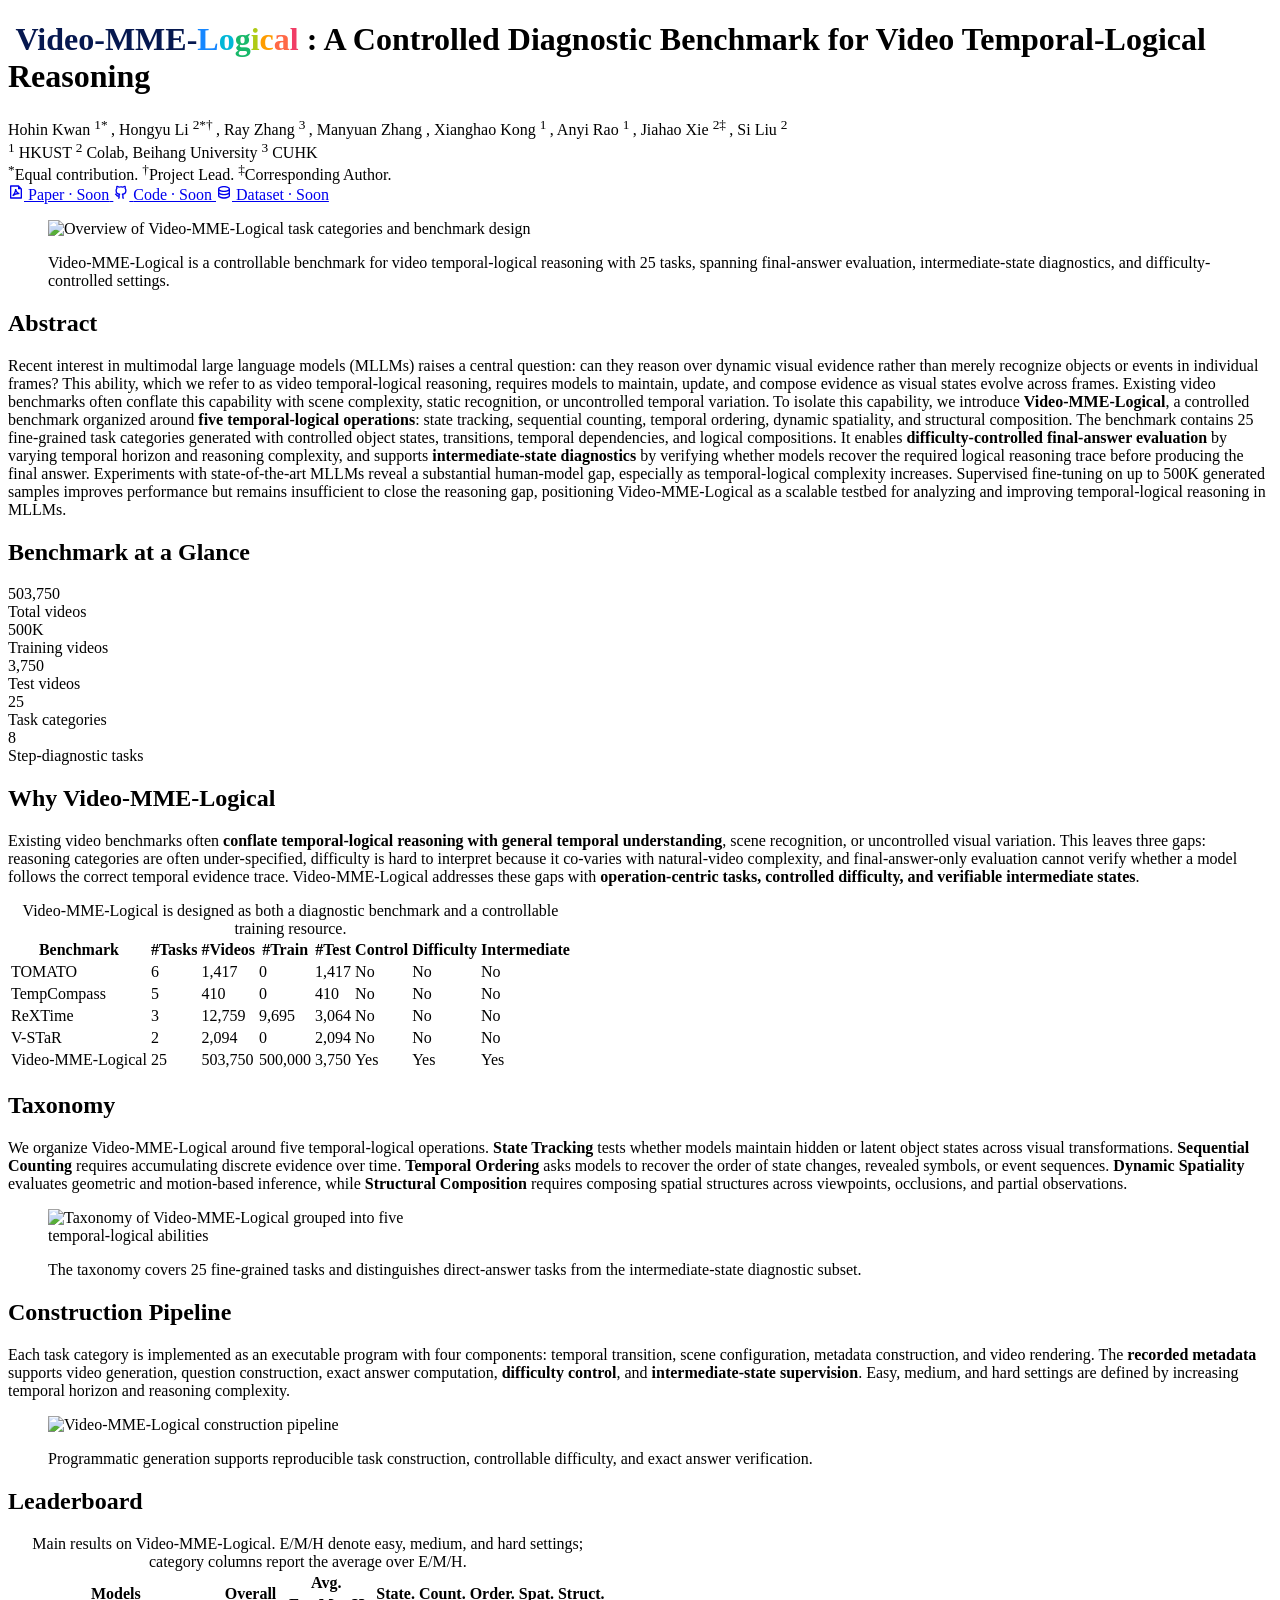
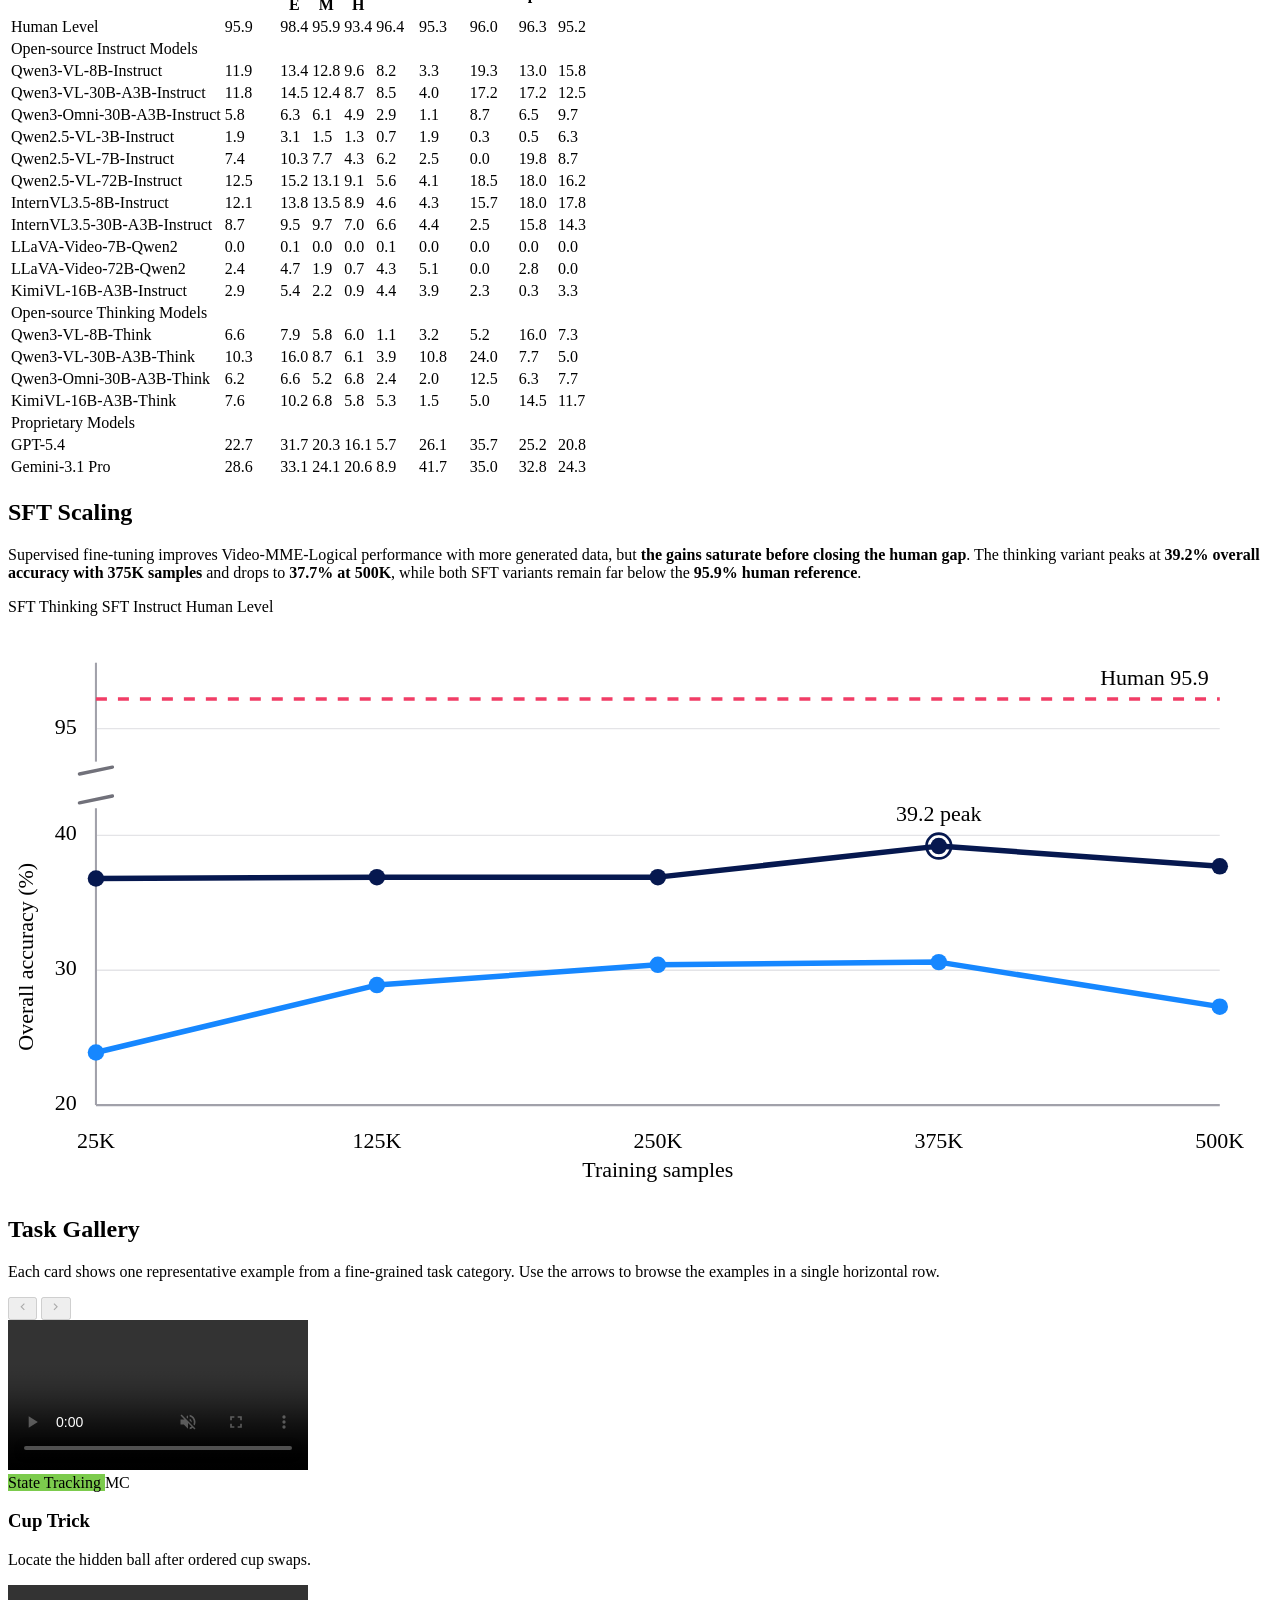
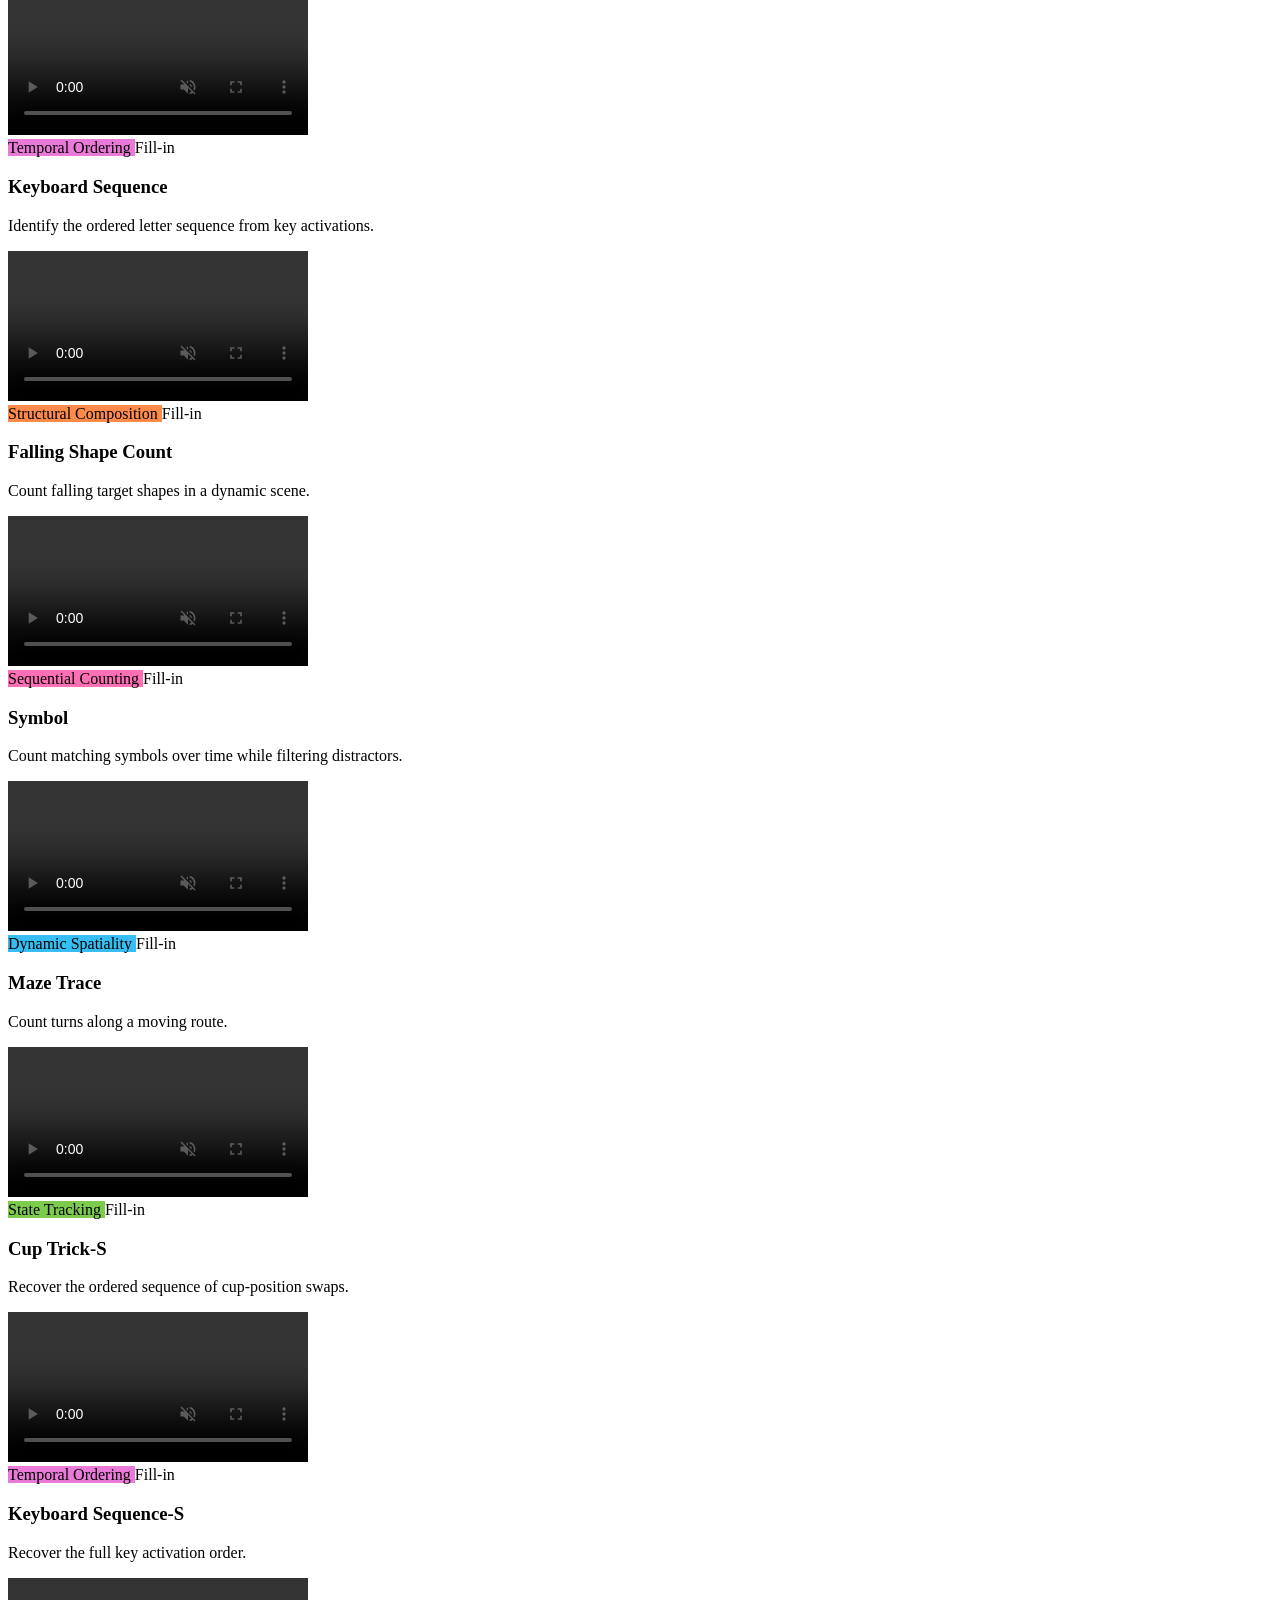
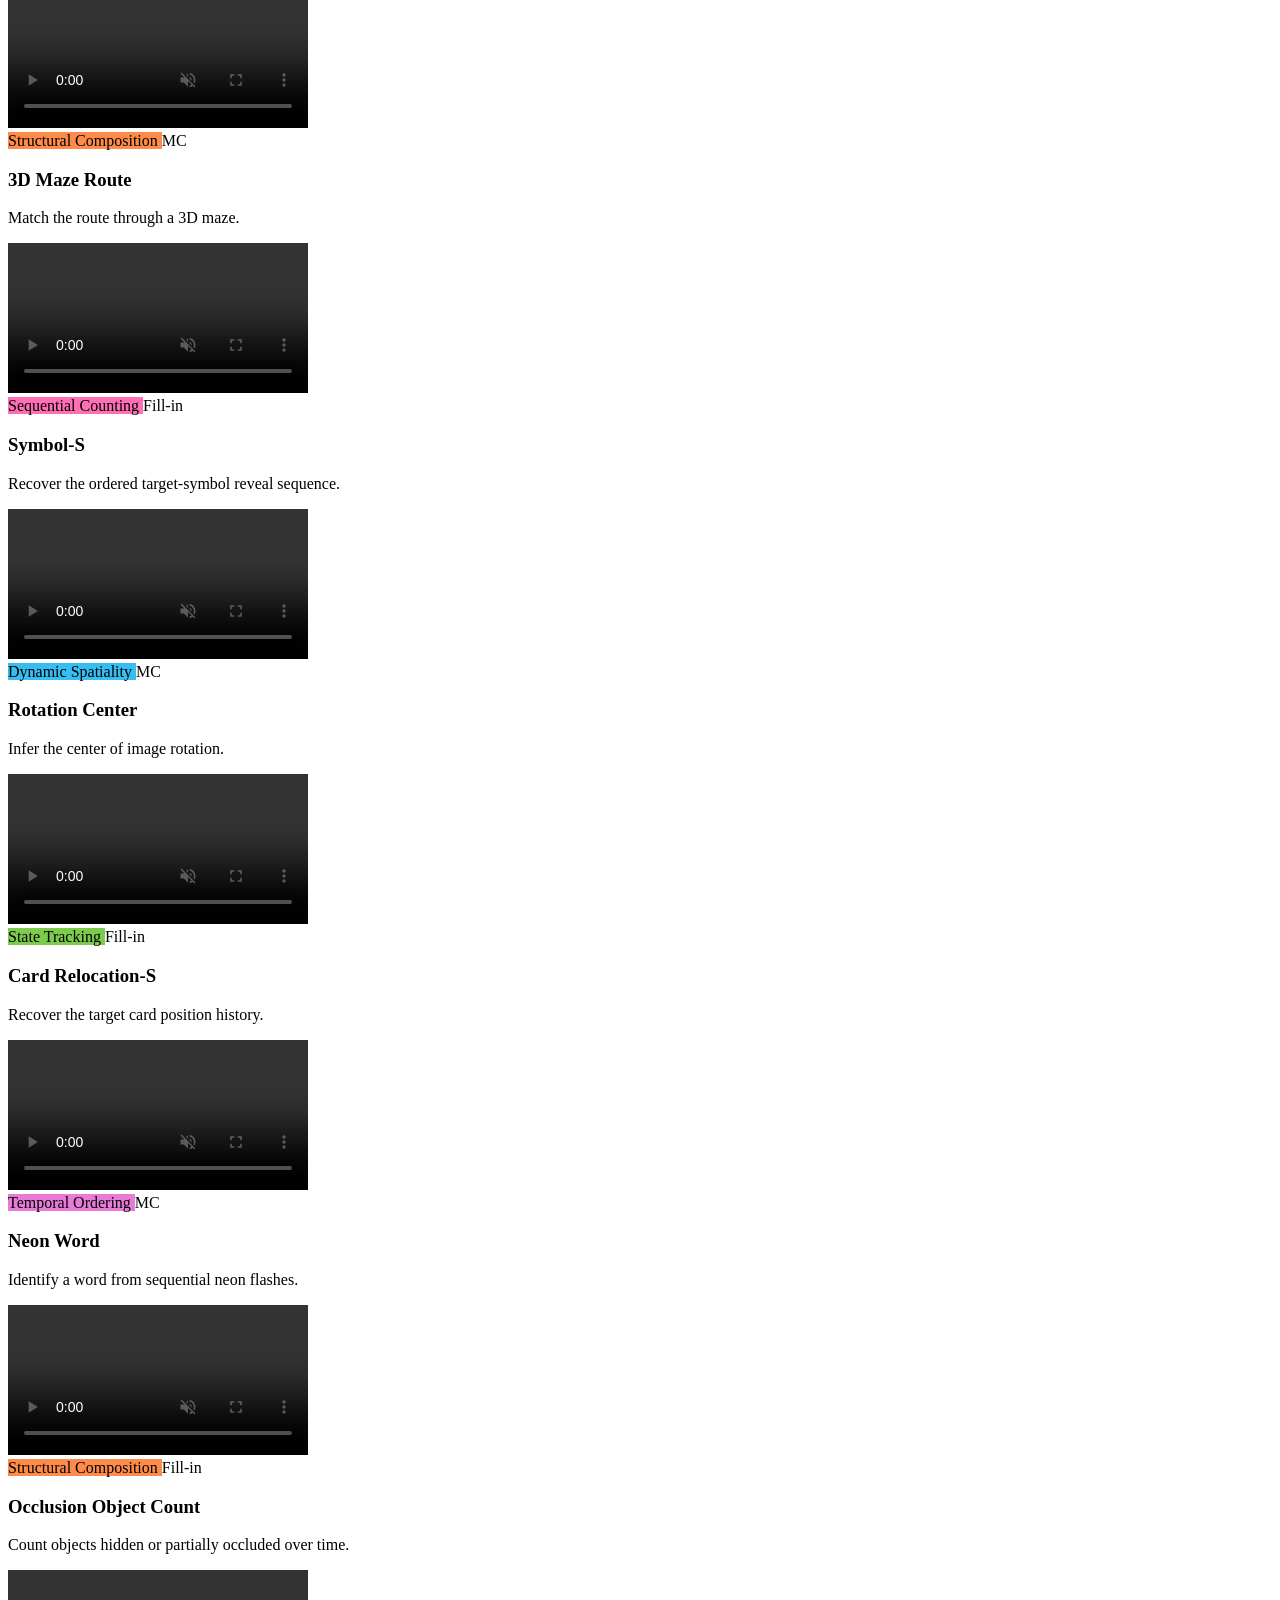
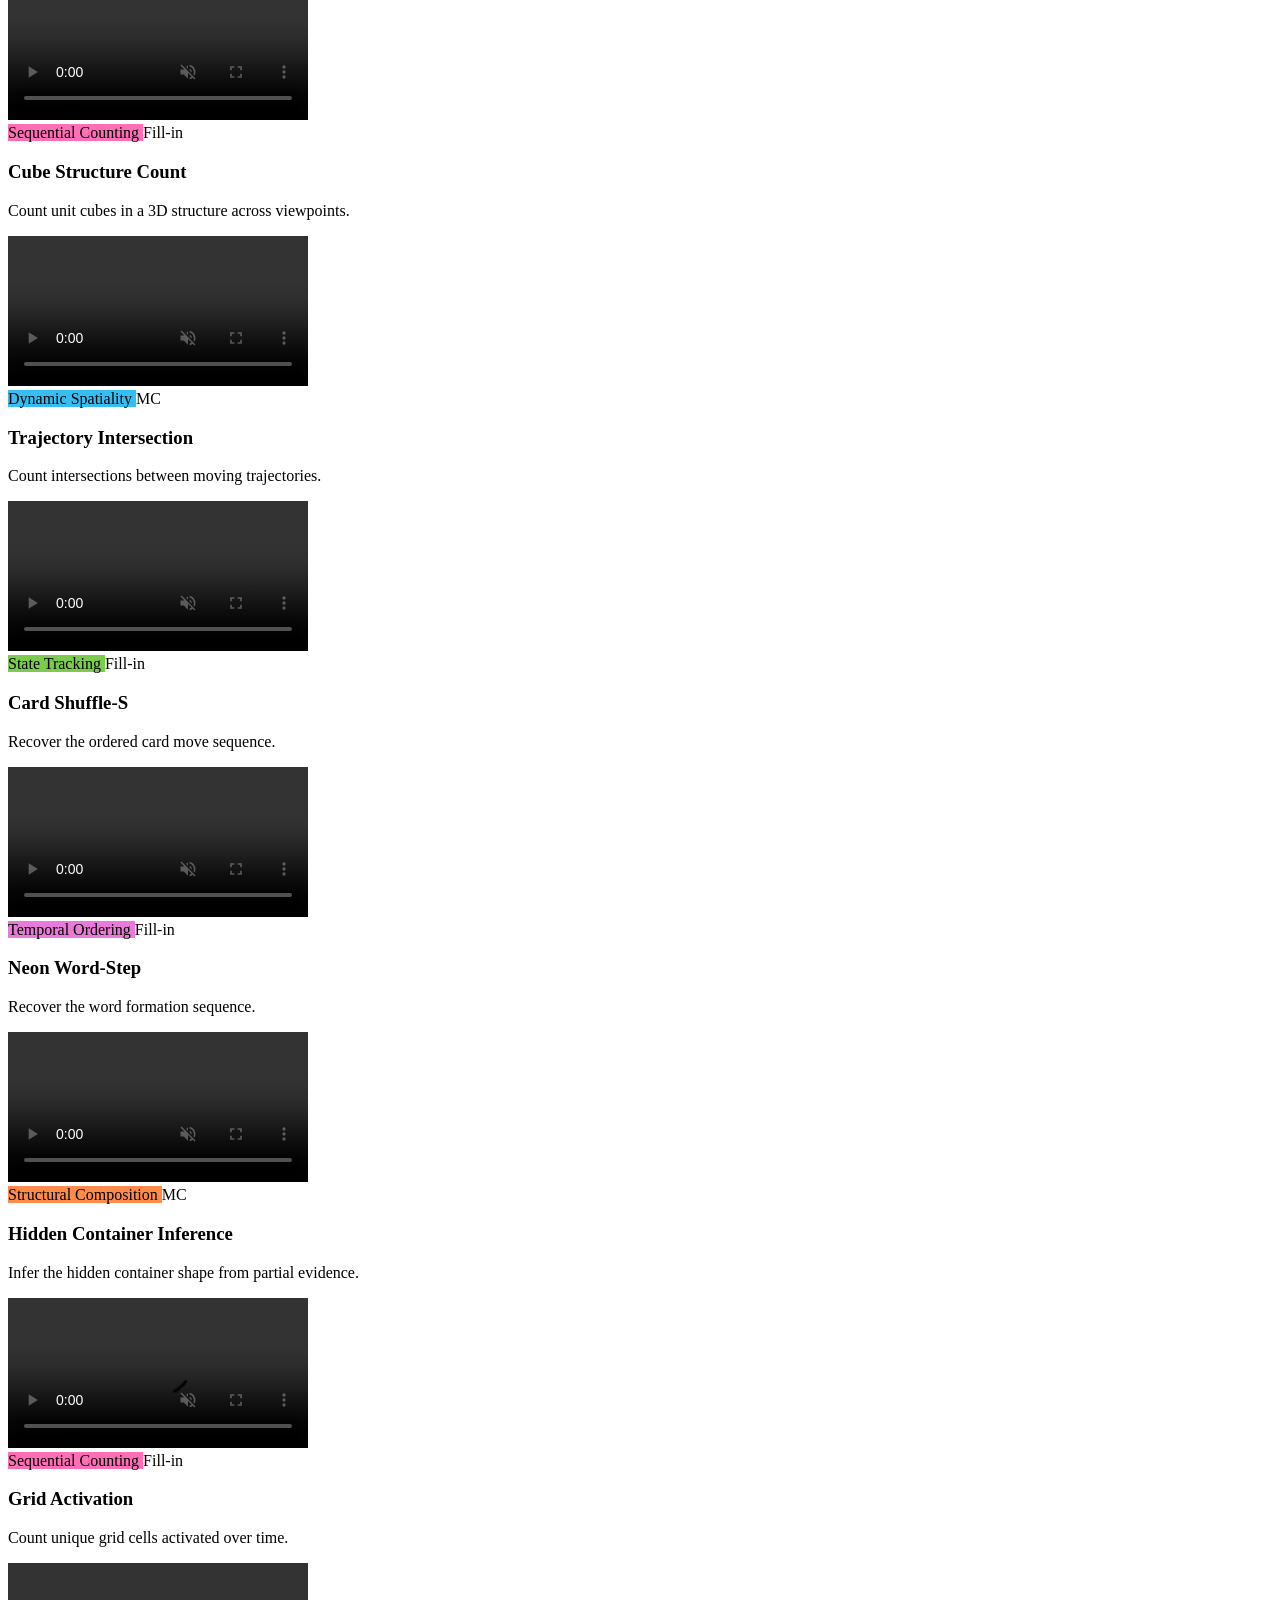
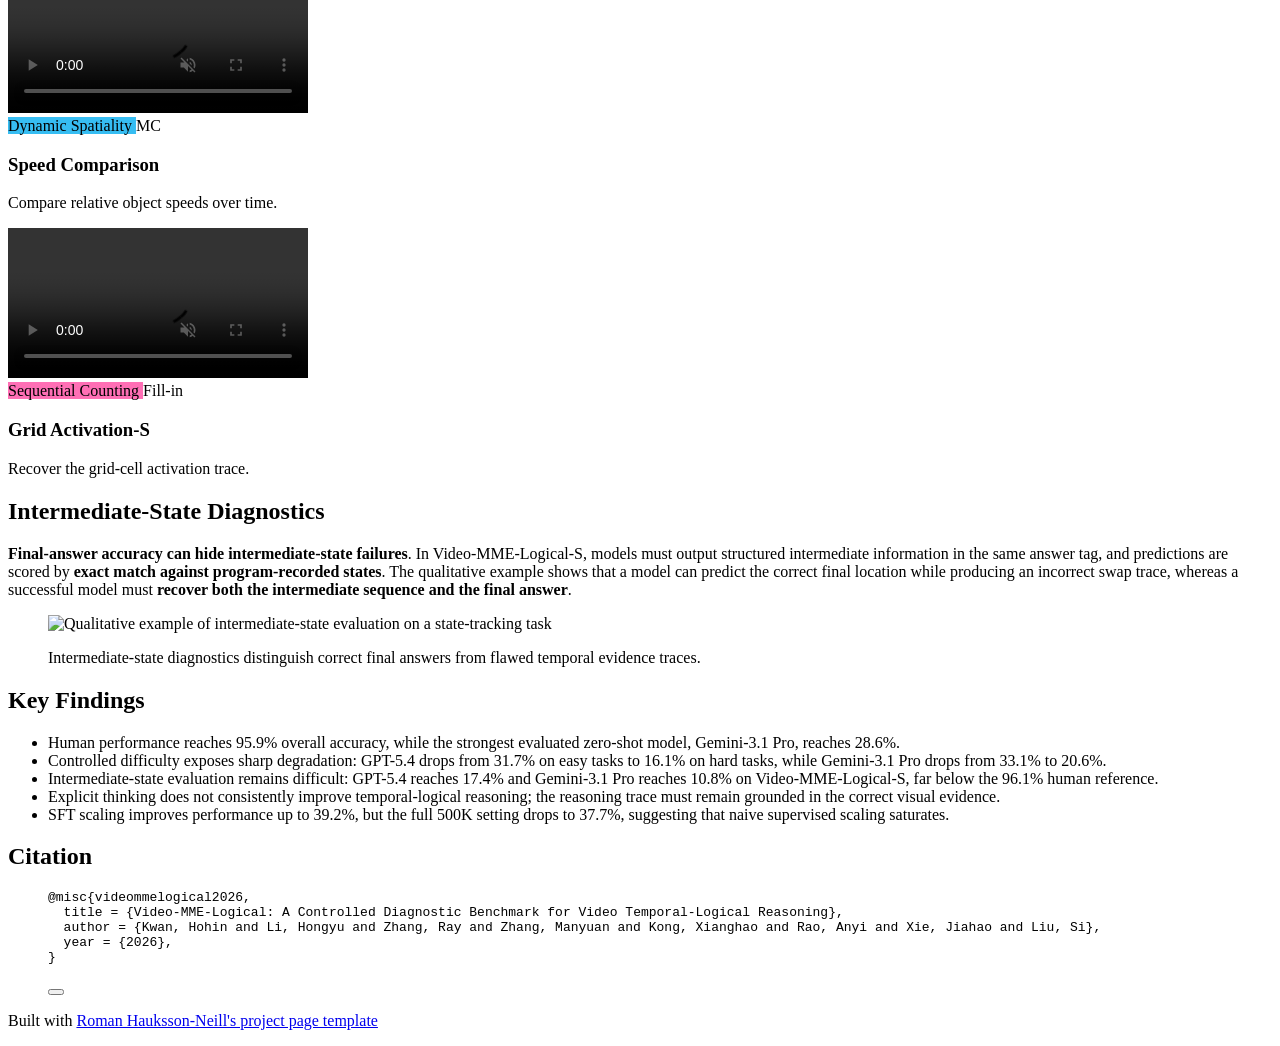
==== commit 9de202f2: "Use broken axis for SFT scaling chart" ====
--- a/index.html
+++ b/index.html
@@ -33,13 +33,13 @@
 Human Level
 </span> </div> <svg viewBox="0 0 920 420" role="img" aria-labelledby="sft-scaling-title sft-scaling-desc" class="h-auto w-full"> <title id="sft-scaling-title">SFT scaling on Video-MME-Logical</title> <desc id="sft-scaling-desc">
 Overall accuracy of SFT Thinking and SFT Instruct across 25K to 500K training samples, with human-level performance at 95.9 percent.
-</desc> <rect x="0" y="0" width="920" height="420" fill="transparent"></rect>  <line x1="64" x2="882" y1="356" y2="356" stroke="#e4e4e7" stroke-width="1"></line> <text x="50" y="356" text-anchor="end" dominant-baseline="middle" class="fill-zinc-500 text-[13px]"> 0 </text>  <line x1="64" x2="882" y1="275.5" y2="275.5" stroke="#e4e4e7" stroke-width="1"></line> <text x="50" y="275.5" text-anchor="end" dominant-baseline="middle" class="fill-zinc-500 text-[13px]"> 25 </text>  <line x1="64" x2="882" y1="195" y2="195" stroke="#e4e4e7" stroke-width="1"></line> <text x="50" y="195" text-anchor="end" dominant-baseline="middle" class="fill-zinc-500 text-[13px]"> 50 </text>  <line x1="64" x2="882" y1="114.5" y2="114.5" stroke="#e4e4e7" stroke-width="1"></line> <text x="50" y="114.5" text-anchor="end" dominant-baseline="middle" class="fill-zinc-500 text-[13px]"> 75 </text>  <line x1="64" x2="882" y1="34" y2="34" stroke="#e4e4e7" stroke-width="1"></line> <text x="50" y="34" text-anchor="end" dominant-baseline="middle" class="fill-zinc-500 text-[13px]"> 100 </text>  <line x1="64" x2="882" y1="47.20199999999998" y2="47.20199999999998" stroke="#F13D66" stroke-width="2.4" stroke-dasharray="8 8"></line> <text x="874" y="37.20199999999998" text-anchor="end" class="fill-[#B91C46] text-[14px] font-semibold">
+</desc> <rect x="0" y="0" width="920" height="420" fill="transparent"></rect>  <line x1="64" x2="882" y1="356" y2="356" stroke="#e4e4e7" stroke-width="1"></line> <text x="50" y="356" text-anchor="end" dominant-baseline="middle" class="fill-zinc-500 text-[13px]"> 20 </text>  <line x1="64" x2="882" y1="257.8181818181818" y2="257.8181818181818" stroke="#e4e4e7" stroke-width="1"></line> <text x="50" y="257.8181818181818" text-anchor="end" dominant-baseline="middle" class="fill-zinc-500 text-[13px]"> 30 </text>  <line x1="64" x2="882" y1="159.63636363636365" y2="159.63636363636365" stroke="#e4e4e7" stroke-width="1"></line> <text x="50" y="159.63636363636365" text-anchor="end" dominant-baseline="middle" class="fill-zinc-500 text-[13px]"> 40 </text>   <line x1="64" x2="882" y1="82" y2="82" stroke="#e4e4e7" stroke-width="1"></line> <text x="50" y="82" text-anchor="end" dominant-baseline="middle" class="fill-zinc-500 text-[13px]"> 95 </text>  <line x1="64" x2="64" y1="34" y2="106" stroke="#a1a1aa" stroke-width="1.5"></line> <line x1="64" x2="64" y1="140" y2="356" stroke="#a1a1aa" stroke-width="1.5"></line> <line x1="64" x2="882" y1="356" y2="356" stroke="#a1a1aa" stroke-width="1.5"></line> <line x1="52" x2="76" y1="115" y2="110" stroke="#71717a" stroke-width="2.5" stroke-linecap="round"></line> <line x1="52" x2="76" y1="136" y2="131" stroke="#71717a" stroke-width="2.5" stroke-linecap="round"></line> <line x1="64" x2="882" y1="60.399999999999864" y2="60.399999999999864" stroke="#F13D66" stroke-width="2.4" stroke-dasharray="8 8"></line> <text x="874" y="50.399999999999864" text-anchor="end" class="fill-[#B91C46] text-[14px] font-semibold">
 Human 95.9
-</text> <path d="M 64 237.504 L 268.5 237.182 L 473 237.182 L 677.5 229.77599999999998 L 882 234.606" fill="none" stroke="#06184F" stroke-width="4" stroke-linecap="round" stroke-linejoin="round"></path> <path d="M 64 279.04200000000003 L 268.5 262.942 L 473 258.11199999999997 L 677.5 257.46799999999996 L 882 268.094" fill="none" stroke="#1687FF" stroke-width="4" stroke-linecap="round" stroke-linejoin="round"></path>  <circle cx="64" cy="237.504" r="6" fill="#06184F"></circle> <circle cx="64" cy="279.04200000000003" r="6" fill="#1687FF"></circle> <text x="64" y="387" text-anchor="middle" class="fill-zinc-700 text-[14px] dark:fill-zinc-300"> 25K </text>  <circle cx="268.5" cy="237.182" r="6" fill="#06184F"></circle> <circle cx="268.5" cy="262.942" r="6" fill="#1687FF"></circle> <text x="268.5" y="387" text-anchor="middle" class="fill-zinc-700 text-[14px] dark:fill-zinc-300"> 125K </text>  <circle cx="473" cy="237.182" r="6" fill="#06184F"></circle> <circle cx="473" cy="258.11199999999997" r="6" fill="#1687FF"></circle> <text x="473" y="387" text-anchor="middle" class="fill-zinc-700 text-[14px] dark:fill-zinc-300"> 250K </text>  <circle cx="677.5" cy="229.77599999999998" r="6" fill="#06184F"></circle> <circle cx="677.5" cy="257.46799999999996" r="6" fill="#1687FF"></circle> <text x="677.5" y="387" text-anchor="middle" class="fill-zinc-700 text-[14px] dark:fill-zinc-300"> 375K </text>  <circle cx="882" cy="234.606" r="6" fill="#06184F"></circle> <circle cx="882" cy="268.094" r="6" fill="#1687FF"></circle> <text x="882" y="387" text-anchor="middle" class="fill-zinc-700 text-[14px] dark:fill-zinc-300"> 500K </text>  <circle cx="677.5" cy="229.77599999999998" r="9" fill="none" stroke="#06184F" stroke-width="2"></circle> <text x="677.5" y="211.77599999999998" text-anchor="middle" class="fill-[#06184F] text-[14px] font-semibold">
+</text> <path d="M 64 191.05454545454546 L 268.5 190.0727272727273 L 473 190.0727272727273 L 677.5 167.49090909090904 L 882 182.2181818181818" fill="none" stroke="#06184F" stroke-width="4" stroke-linecap="round" stroke-linejoin="round"></path> <path d="M 64 317.70909090909095 L 268.5 268.6181818181818 L 473 253.8909090909091 L 677.5 251.9272727272727 L 882 284.32727272727277" fill="none" stroke="#1687FF" stroke-width="4" stroke-linecap="round" stroke-linejoin="round"></path>  <circle cx="64" cy="191.05454545454546" r="6" fill="#06184F"></circle> <circle cx="64" cy="317.70909090909095" r="6" fill="#1687FF"></circle> <text x="64" y="387" text-anchor="middle" class="fill-zinc-700 text-[14px] dark:fill-zinc-300"> 25K </text>  <circle cx="268.5" cy="190.0727272727273" r="6" fill="#06184F"></circle> <circle cx="268.5" cy="268.6181818181818" r="6" fill="#1687FF"></circle> <text x="268.5" y="387" text-anchor="middle" class="fill-zinc-700 text-[14px] dark:fill-zinc-300"> 125K </text>  <circle cx="473" cy="190.0727272727273" r="6" fill="#06184F"></circle> <circle cx="473" cy="253.8909090909091" r="6" fill="#1687FF"></circle> <text x="473" y="387" text-anchor="middle" class="fill-zinc-700 text-[14px] dark:fill-zinc-300"> 250K </text>  <circle cx="677.5" cy="167.49090909090904" r="6" fill="#06184F"></circle> <circle cx="677.5" cy="251.9272727272727" r="6" fill="#1687FF"></circle> <text x="677.5" y="387" text-anchor="middle" class="fill-zinc-700 text-[14px] dark:fill-zinc-300"> 375K </text>  <circle cx="882" cy="182.2181818181818" r="6" fill="#06184F"></circle> <circle cx="882" cy="284.32727272727277" r="6" fill="#1687FF"></circle> <text x="882" y="387" text-anchor="middle" class="fill-zinc-700 text-[14px] dark:fill-zinc-300"> 500K </text>  <circle cx="677.5" cy="167.49090909090904" r="9" fill="none" stroke="#06184F" stroke-width="2"></circle> <text x="677.5" y="149.49090909090904" text-anchor="middle" class="fill-[#06184F] text-[14px] font-semibold">
 39.2 peak
 </text> <text x="473" y="408" text-anchor="middle" class="fill-zinc-600 text-[14px] dark:fill-zinc-400">
 Training samples
-</text> <text x="18" y="195" text-anchor="middle" transform="rotate(-90 18 195)" class="fill-zinc-600 text-[14px] dark:fill-zinc-400">
+</text> <text x="18" y="248" text-anchor="middle" transform="rotate(-90 18 248)" class="fill-zinc-600 text-[14px] dark:fill-zinc-400">
 Overall accuracy (%)
 </text> </svg> </div>
 <h2 id="task-gallery">Task Gallery</h2>
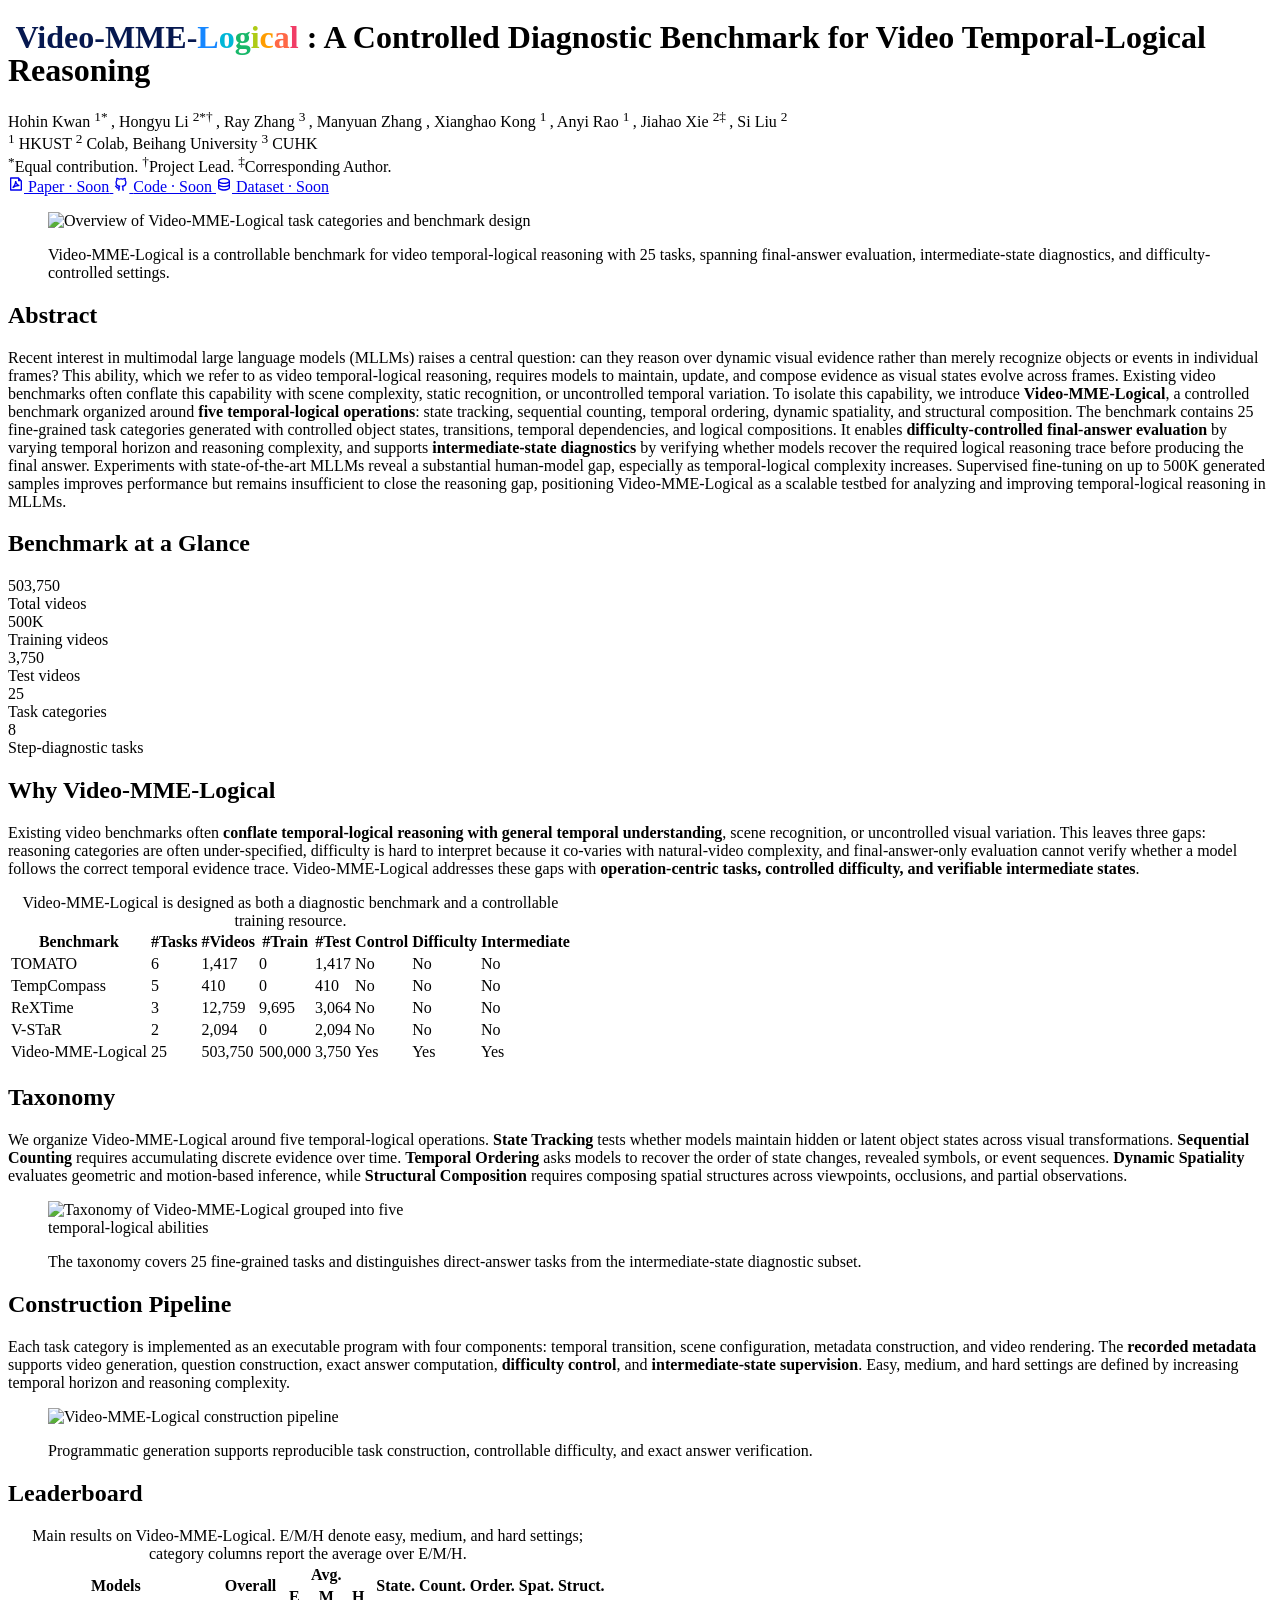
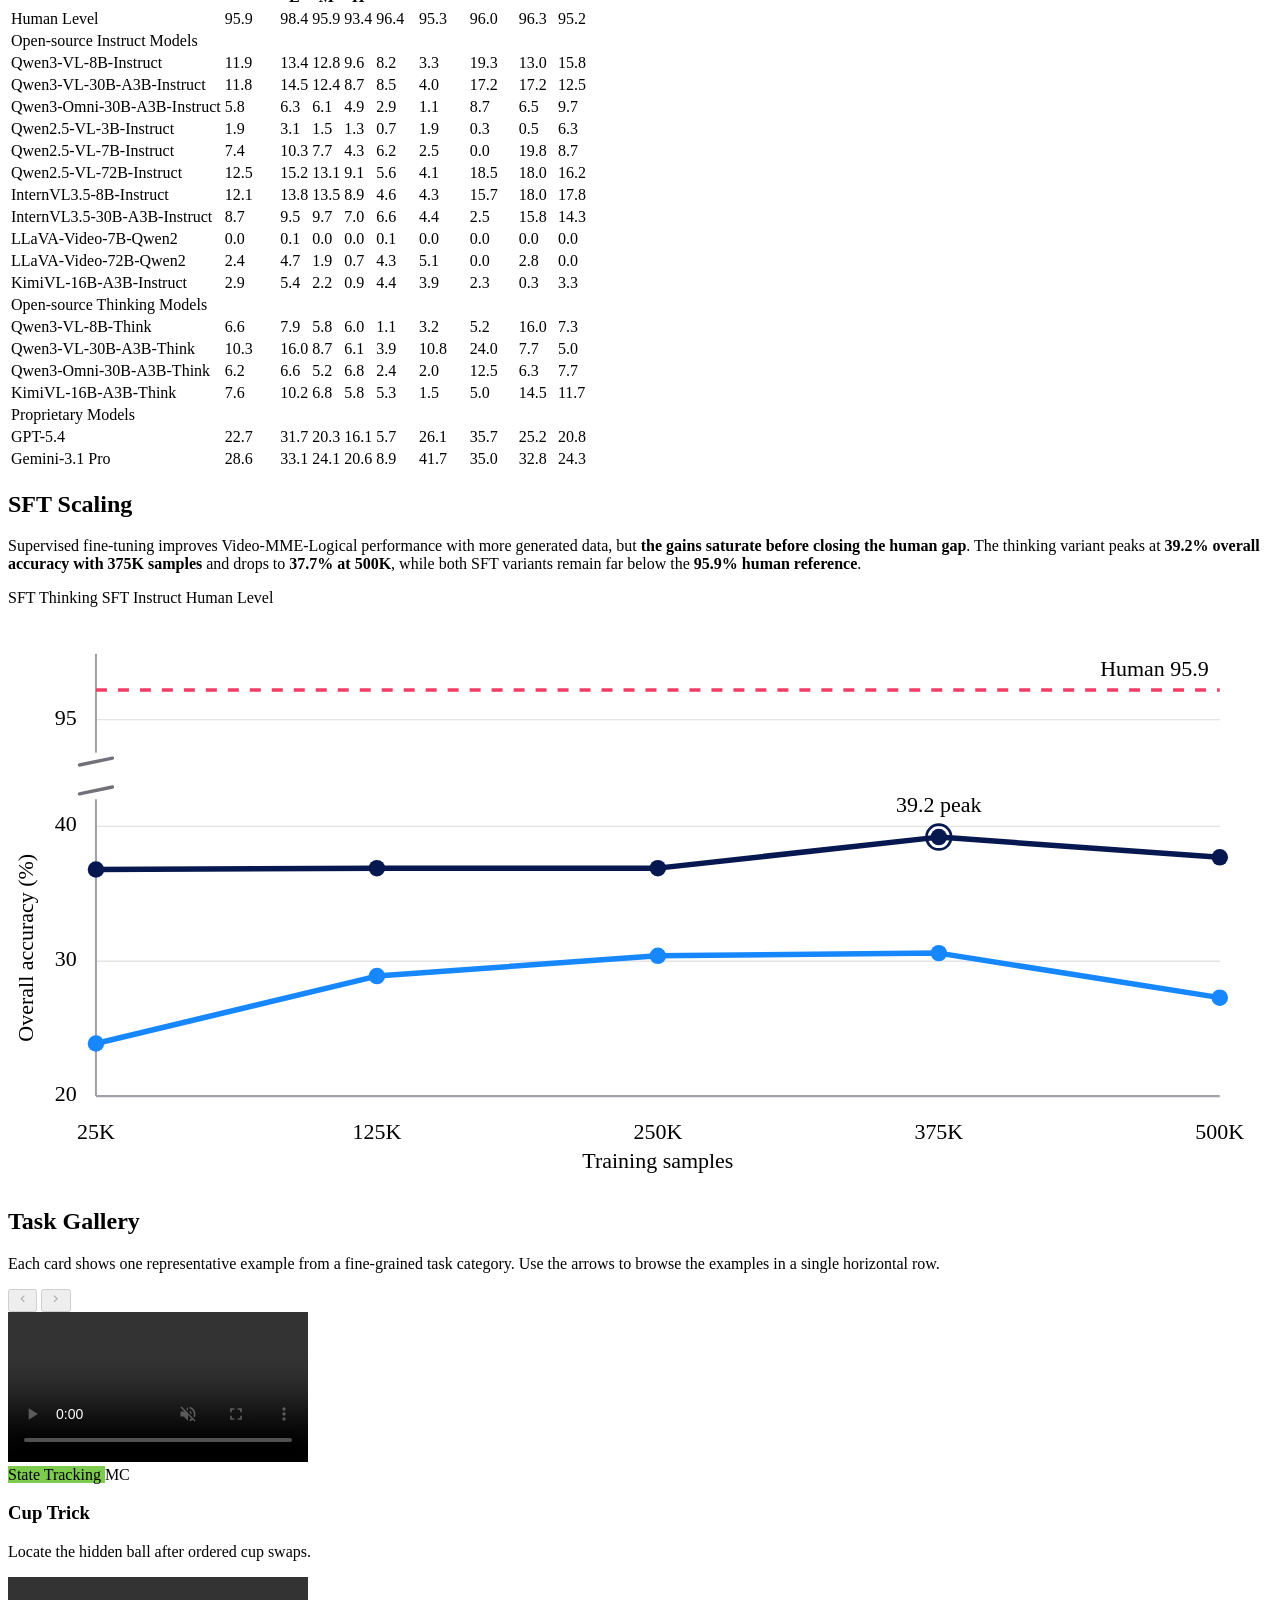
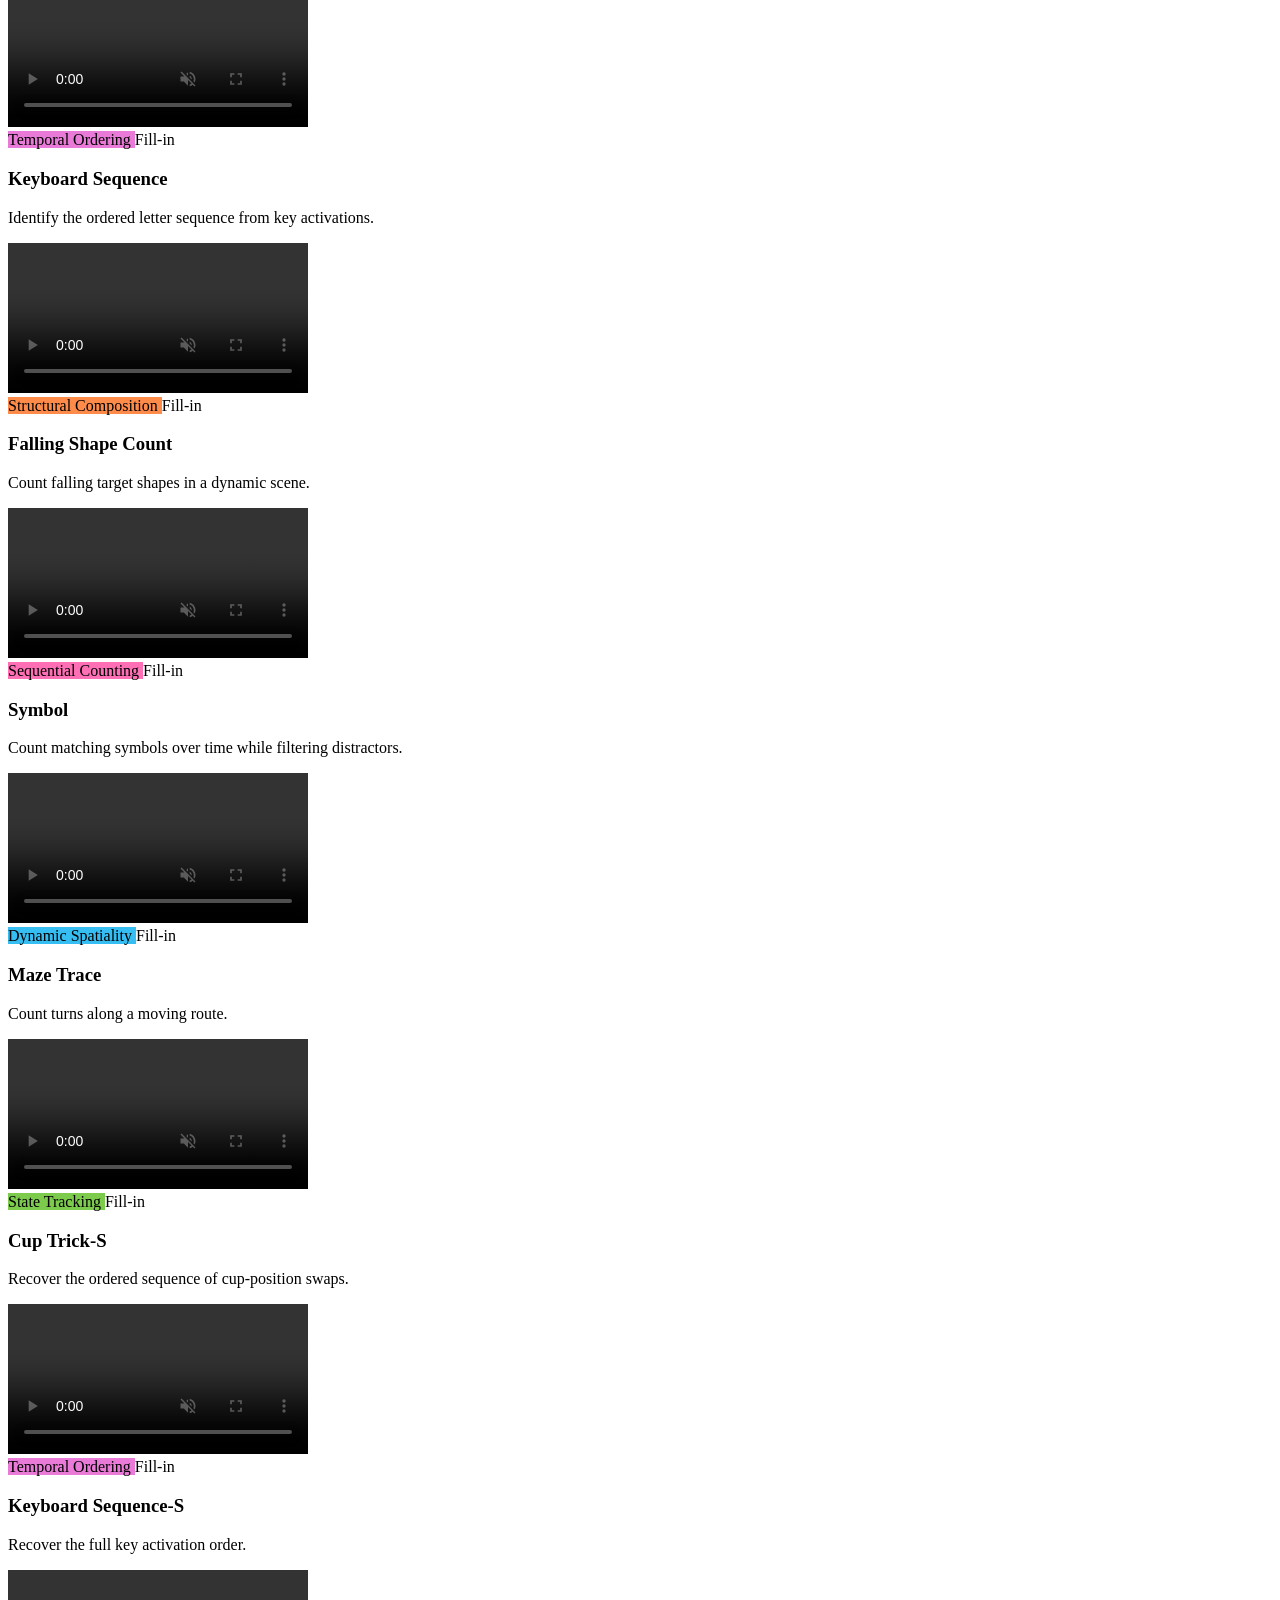
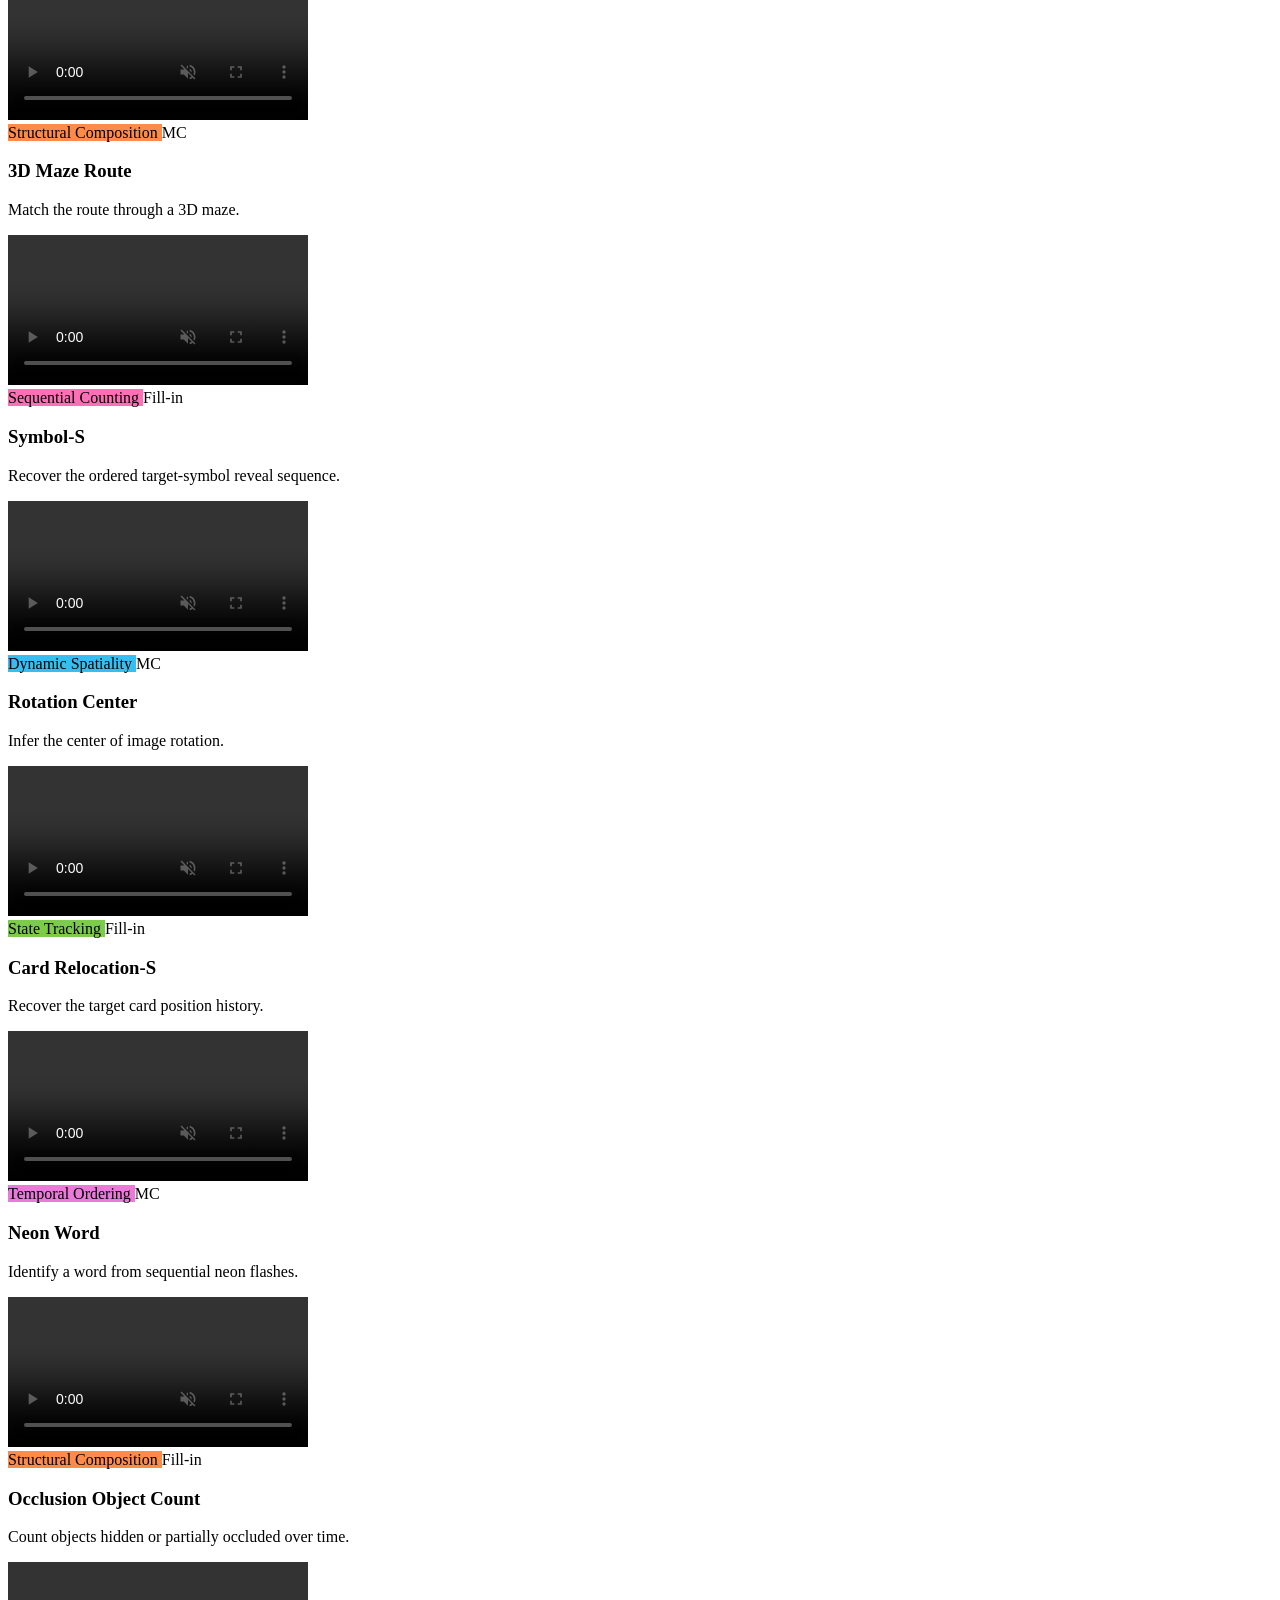
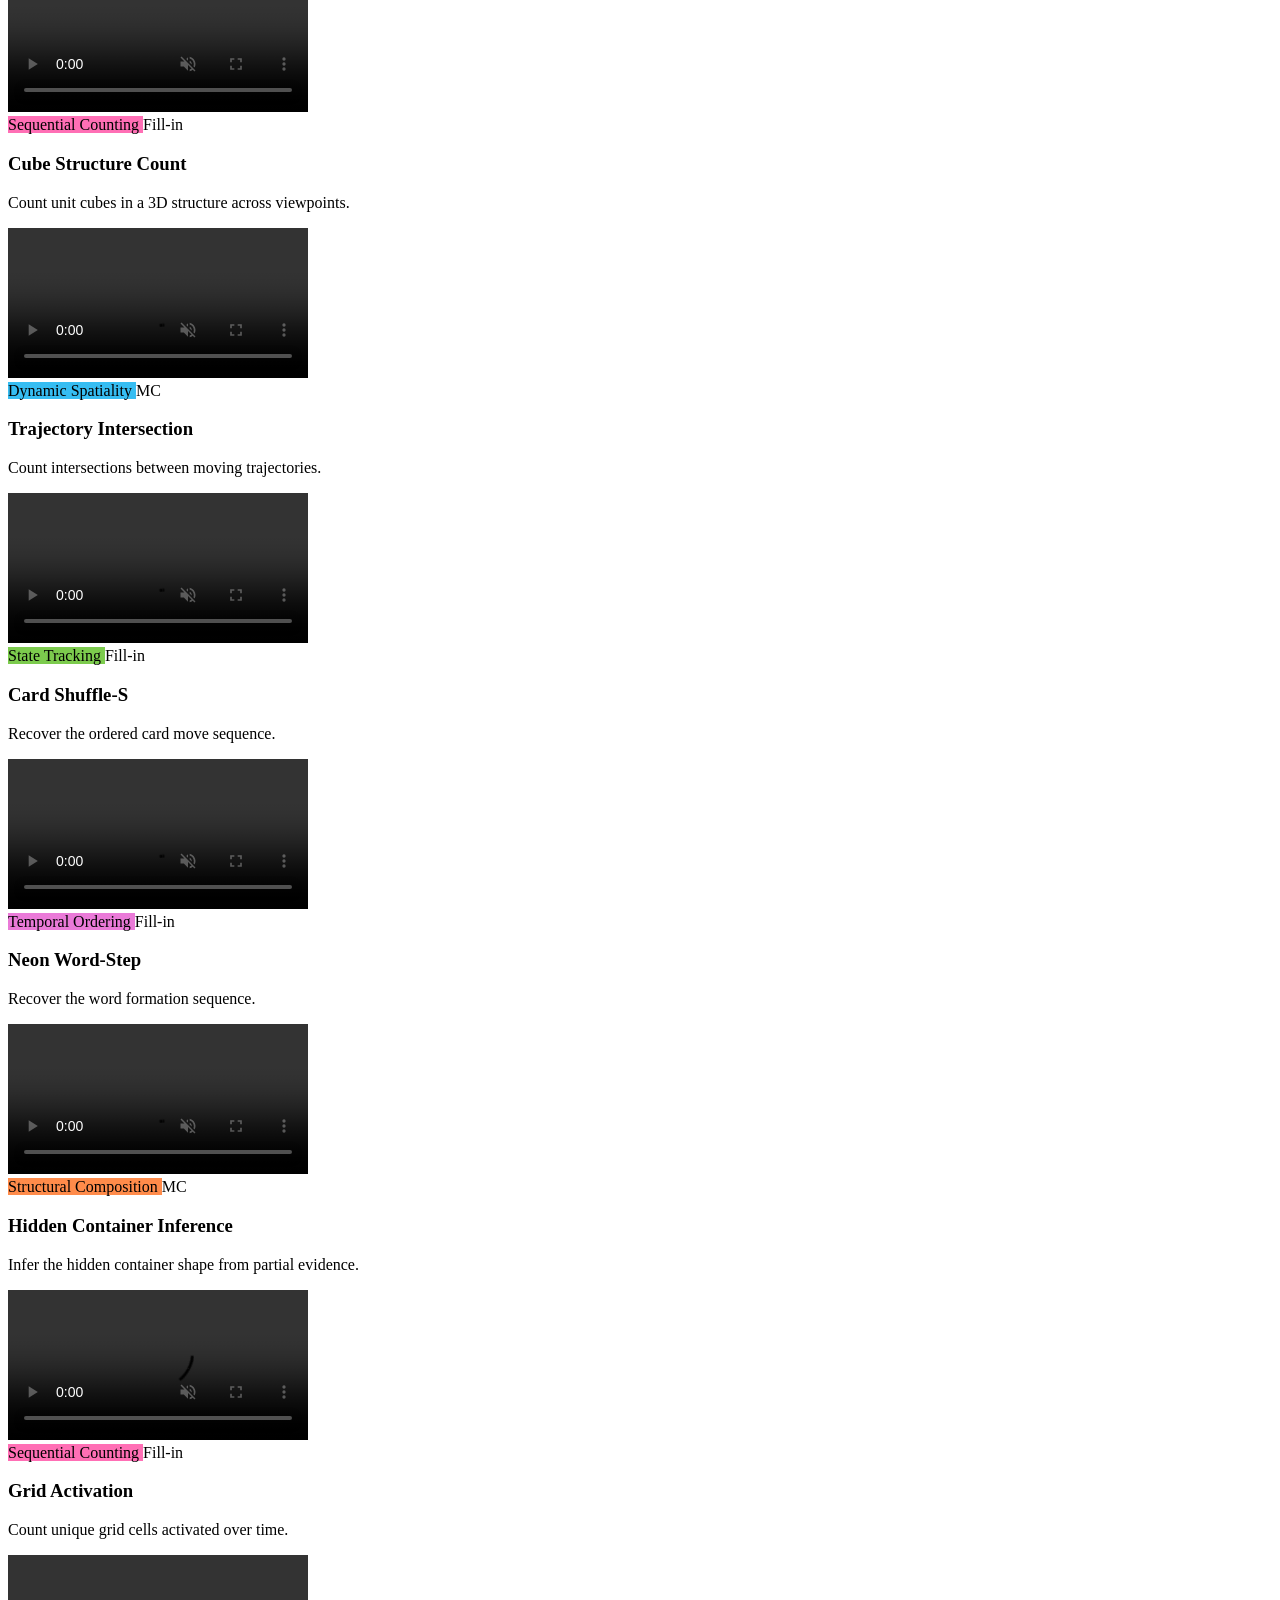
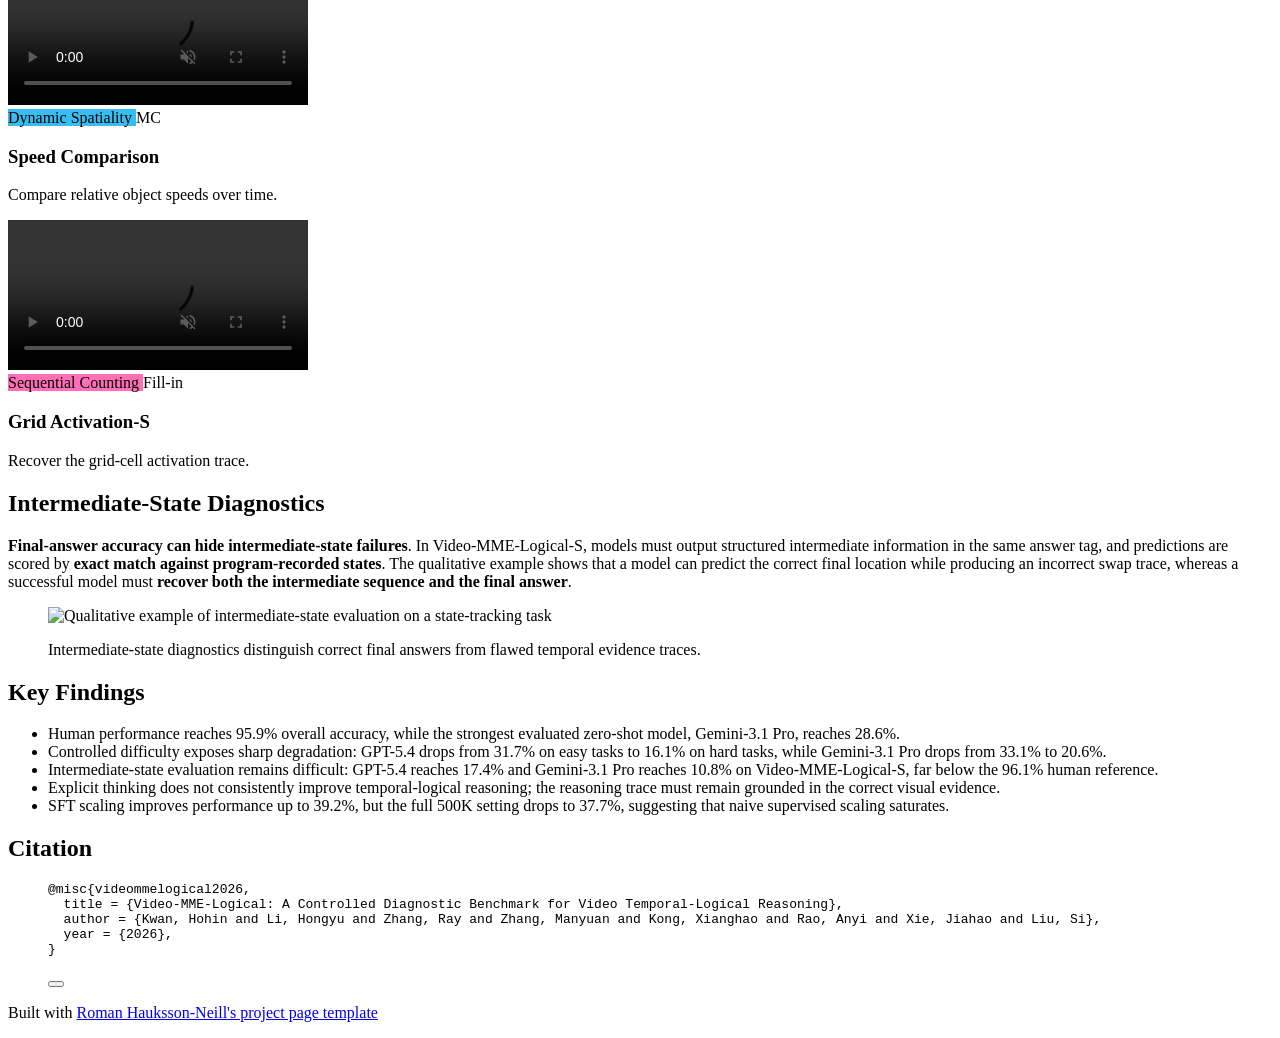
==== commit 5b362071: "Tighten project title wrapping" ====
--- a/index.html
+++ b/index.html
@@ -1,4 +1,4 @@
-<!DOCTYPE html><html class="bg-white dark:bg-zinc-900" lang="en" data-theme="light"> <head><meta charset="UTF-8"><meta name="description" content="Video-MME-Logical is a controlled benchmark for video temporal-logical reasoning, organized around five temporal-logical operations with difficulty control and intermediate-state diagnostics."><meta name="viewport" content="width=device-width"><meta name="generator" content="Astro v6.3.5"><link rel="icon" type="image/svg+xml" href="/video-mme-logical/favicon.svg"><meta property="og:title" content="Video-MME-Logical: A Controlled Diagnostic Benchmark for Video Temporal-Logical Reasoning"><meta property="og:description" content="Video-MME-Logical is a controlled benchmark for video temporal-logical reasoning, organized around five temporal-logical operations with difficulty control and intermediate-state diagnostics."><meta property="og:type" content="website"><meta property="og:image" content="/video-mme-logical/screenshot-light.png"><title>Video-MME-Logical: A Controlled Diagnostic Benchmark for Video Temporal-Logical Reasoning</title><link rel="stylesheet" href="/video-mme-logical/_astro/index.CwPWY0wB.css"></head> <body class="prose prose-lg prose-zinc dark:prose-invert prose-a:text-blue-500 prose-a:dark:text-blue-300 prose-a:no-underline prose-a:hover:underline prose-a:font-normal prose-code:bg-zinc-200 prose-code:dark:bg-zinc-800 prose-code:text-zinc-800 prose-code:dark:text-zinc-200 prose-code:px-1.5 prose-code:py-0.5 prose-code:rounded prose-code:font-medium prose-code:before:content-none prose-code:after:content-none max-w-none pt-16 pb-6 font-sans"> <header class="mx-auto mb-12 max-w-[68rem] px-6 text-center"> <h1 class="mx-auto max-w-[76rem] text-center font-serif text-4xl font-semibold leading-tight text-zinc-950 md:text-5xl dark:text-zinc-50"> <span class="inline-flex items-center justify-center gap-3 align-middle"> <img src="/video-mme-logical/vml_title_icon.png" alt="" class="h-10 w-auto shrink-0 md:h-12" loading="eager" decoding="async"> <span class="font-bold italic"> <span style="color: #06184f">Video-MME-</span><span style="color: #1687FF">L</span><span style="color: #00B7D7">o</span><span style="color: #18B86A">g</span><span style="color: #AFCB16">i</span><span style="color: #FF9D00">c</span><span style="color: #FF6846">a</span><span style="color: #F13D66">l</span> </span><span>:</span> </span> <span> A Controlled Diagnostic Benchmark for Video Temporal-Logical Reasoning</span> </h1> <div class="flex flex-col items-center gap-6"> <div class="links flex max-w-[58rem] flex-col items-center gap-2 text-center"> <div class="text-balance text-xl leading-8"> <span> Hohin Kwan <sup class="text-sm"> 1* </sup> ,  </span><span> Hongyu Li <sup class="text-sm"> 2*† </sup> ,  </span><span> Ray Zhang <sup class="text-sm"> 3 </sup> ,  </span><span> Manyuan Zhang  ,  </span><span> Xianghao Kong <sup class="text-sm"> 1 </sup> ,  </span><span> Anyi Rao <sup class="text-sm"> 1 </sup> ,  </span><span> Jiahao Xie <sup class="text-sm"> 2‡ </sup> ,  </span><span> Si Liu <sup class="text-sm"> 2 </sup>  </span> </div> <div class="flex flex-wrap justify-center gap-x-5 gap-y-1 text-base text-zinc-700 dark:text-zinc-300"> <span> <sup>1</sup> HKUST </span><span> <sup>2</sup> Colab, Beihang University </span><span> <sup>3</sup> CUHK </span> </div> </div>  <div class="flex flex-wrap justify-center gap-x-3 gap-y-1 text-center text-sm"> <span> <sup>*</sup>Equal contribution. </span><span> <sup>†</sup>Project Lead. </span><span> <sup>‡</sup>Corresponding Author. </span> </div> <div class="not-prose flex flex-row flex-wrap justify-center gap-2"> <a href="#" class="flex flex-row items-center gap-2 rounded-full bg-zinc-800 px-5 py-2 text-lg text-white hover:bg-black hover:no-underline dark:bg-zinc-200 dark:text-zinc-900 dark:hover:bg-zinc-50"> <svg width="1em" height="1em" data-icon="ri:file-pdf-2-line">   <symbol id="ai:ri:file-pdf-2-line" viewBox="0 0 24 24"><path fill="currentColor" d="M5 4h10v4h4v12H5zM3.999 2A.995.995 0 0 0 3 2.992v18.016a1 1 0 0 0 .993.992h16.014A1 1 0 0 0 21 20.992V7l-5-5zm6.5 5.5c0 1.577-.455 3.437-1.224 5.153c-.772 1.723-1.814 3.197-2.9 4.066l1.18 1.613c2.927-1.952 6.168-3.29 9.304-2.842l.457-1.939C14.644 12.661 12.5 9.99 12.5 7.5zm.6 5.972c.268-.597.505-1.216.705-1.843a9.7 9.7 0 0 0 1.706 1.966c-.982.176-1.944.465-2.875.833q.248-.471.465-.956"/></symbol><use href="#ai:ri:file-pdf-2-line"></use>  </svg> <span>Paper · Soon</span> </a><a href="#" class="flex flex-row items-center gap-2 rounded-full bg-zinc-800 px-5 py-2 text-lg text-white hover:bg-black hover:no-underline dark:bg-zinc-200 dark:text-zinc-900 dark:hover:bg-zinc-50"> <svg width="1em" height="1em" data-icon="ri:github-line">   <symbol id="ai:ri:github-line" viewBox="0 0 24 24"><path fill="currentColor" d="M5.884 18.653c-.3-.2-.558-.455-.86-.816a51 51 0 0 1-.466-.579c-.463-.575-.755-.841-1.056-.95a1 1 0 1 1 .675-1.882c.752.27 1.261.735 1.947 1.588c-.094-.117.34.427.433.539c.19.227.33.365.44.438c.204.137.588.196 1.15.14c.024-.382.094-.753.202-1.095c-2.968-.726-4.648-2.64-4.648-6.396c0-1.24.37-2.356 1.058-3.292c-.218-.894-.185-1.975.302-3.192a1 1 0 0 1 .63-.582c.081-.024.127-.035.208-.047c.803-.124 1.937.17 3.415 1.096a11.7 11.7 0 0 1 2.687-.308c.912 0 1.819.104 2.684.308c1.477-.933 2.614-1.227 3.422-1.096q.128.02.218.05a1 1 0 0 1 .616.58c.487 1.216.52 2.296.302 3.19c.691.936 1.058 2.045 1.058 3.293c0 3.757-1.674 5.665-4.642 6.392c.125.415.19.878.19 1.38c0 .665-.002 1.299-.007 2.01c0 .19-.002.394-.005.706a1 1 0 0 1-.018 1.958c-1.14.227-1.984-.532-1.984-1.525l.002-.447l.005-.705c.005-.707.008-1.337.008-1.997c0-.697-.184-1.152-.426-1.361c-.661-.57-.326-1.654.541-1.751c2.966-.333 4.336-1.482 4.336-4.66c0-.955-.312-1.744-.913-2.404A1 1 0 0 1 17.2 6.19c.166-.414.236-.957.095-1.614l-.01.003c-.491.139-1.11.44-1.858.949a1 1 0 0 1-.833.135a9.6 9.6 0 0 0-2.592-.349c-.89 0-1.772.118-2.592.35a1 1 0 0 1-.829-.134c-.753-.507-1.374-.807-1.87-.947c-.143.653-.072 1.194.093 1.607a1 1 0 0 1-.189 1.045c-.597.655-.913 1.458-.913 2.404c0 3.172 1.371 4.328 4.322 4.66c.865.097 1.202 1.177.545 1.748c-.193.168-.43.732-.43 1.364v3.15c0 .985-.834 1.725-1.96 1.528a1 1 0 0 1-.04-1.962v-.99c-.91.061-1.661-.088-2.254-.485"/></symbol><use href="#ai:ri:github-line"></use>  </svg> <span>Code · Soon</span> </a><a href="#" class="flex flex-row items-center gap-2 rounded-full bg-zinc-800 px-5 py-2 text-lg text-white hover:bg-black hover:no-underline dark:bg-zinc-200 dark:text-zinc-900 dark:hover:bg-zinc-50"> <svg width="1em" height="1em" data-icon="ri:database-2-line">   <symbol id="ai:ri:database-2-line" viewBox="0 0 24 24"><path fill="currentColor" d="M5 12.5c0 .313.461.858 1.53 1.393C7.914 14.585 9.877 15 12 15s4.086-.415 5.47-1.107c1.069-.535 1.53-1.08 1.53-1.393v-2.171C17.35 11.349 14.827 12 12 12s-5.35-.652-7-1.671zm14 2.829C17.35 16.349 14.827 17 12 17s-5.35-.652-7-1.671V17.5c0 .313.461.858 1.53 1.393C7.914 19.585 9.877 20 12 20s4.086-.415 5.47-1.107c1.069-.535 1.53-1.08 1.53-1.393zM3 17.5v-10C3 5.015 7.03 3 12 3s9 2.015 9 4.5v10c0 2.485-4.03 4.5-9 4.5s-9-2.015-9-4.5m9-7.5c2.123 0 4.086-.415 5.47-1.107C18.539 8.358 19 7.813 19 7.5s-.461-.858-1.53-1.393C16.086 5.415 14.123 5 12 5s-4.086.415-5.47 1.107C5.461 6.642 5 7.187 5 7.5s.461.858 1.53 1.393C7.914 9.585 9.877 10 12 10"/></symbol><use href="#ai:ri:database-2-line"></use>  </svg> <span>Dataset · Soon</span> </a> </div> </div> </header> <main> <div class="mx-[calc(max(var(--minimum-inline-margin),(100cqw-100rem)/2)-var(--actual-inline-margin))]"> <figure> <div class="flex w-full justify-center **:my-0"> <picture> <source srcset="/video-mme-logical/_astro/figure1.pdf_q4u3b.avif 640w, /video-mme-logical/_astro/figure1.pdf_Zl7XuC.avif 750w, /video-mme-logical/_astro/figure1.pdf_1XkT29.avif 828w, /video-mme-logical/_astro/figure1.pdf_1BiKyk.avif 1080w, /video-mme-logical/_astro/figure1.pdf_Z145TJ2.avif 1280w, /video-mme-logical/_astro/figure1.pdf_ZUOCxo.avif 1668w, /video-mme-logical/_astro/figure1.pdf_1j2tqR.avif 1814w" type="image/avif">  <img src="/video-mme-logical/_astro/figure1.pdf_ZCdjNU.png" srcset="/video-mme-logical/_astro/figure1.pdf_ZVMl2l.png 640w, /video-mme-logical/_astro/figure1.pdf_Z1HYNA9.png 750w, /video-mme-logical/_astro/figure1.pdf_At3VC.png 828w, /video-mme-logical/_astro/figure1.pdf_ZjW2Gs.png 1080w, /video-mme-logical/_astro/figure1.pdf_24PpO7.png 1280w, /video-mme-logical/_astro/figure1.pdf_2d6H0K.png 1668w, /video-mme-logical/_astro/figure1.pdf_ZCdjNU.png 1814w" style="max-width: min(100%, 60rem);" alt="Overview of Video-MME-Logical task categories and benchmark design" loading="eager" decoding="sync" fetchpriority="high" sizes="(min-width: 1814px) 1814px, 100vw" data-astro-image="constrained" data-astro-image-fit="contain" data-astro-image-pos="center" width="1814" height="815" class="rounded-lg max-h-[calc(100svh-3rem)] max-w-full w-min mx-auto "> </picture> </div> <figcaption class="text-center"> <p>Video-MME-Logical is a controllable benchmark for video temporal-logical reasoning with 25 tasks, spanning final-answer evaluation, intermediate-state diagnostics, and difficulty-controlled settings.</p> </figcaption> </figure> </div>
+<!DOCTYPE html><html class="bg-white dark:bg-zinc-900" lang="en" data-theme="light"> <head><meta charset="UTF-8"><meta name="description" content="Video-MME-Logical is a controlled benchmark for video temporal-logical reasoning, organized around five temporal-logical operations with difficulty control and intermediate-state diagnostics."><meta name="viewport" content="width=device-width"><meta name="generator" content="Astro v6.3.5"><link rel="icon" type="image/svg+xml" href="/video-mme-logical/favicon.svg"><meta property="og:title" content="Video-MME-Logical: A Controlled Diagnostic Benchmark for Video Temporal-Logical Reasoning"><meta property="og:description" content="Video-MME-Logical is a controlled benchmark for video temporal-logical reasoning, organized around five temporal-logical operations with difficulty control and intermediate-state diagnostics."><meta property="og:type" content="website"><meta property="og:image" content="/video-mme-logical/screenshot-light.png"><title>Video-MME-Logical: A Controlled Diagnostic Benchmark for Video Temporal-Logical Reasoning</title><link rel="stylesheet" href="/video-mme-logical/_astro/index.BZW8Jjq1.css"></head> <body class="prose prose-lg prose-zinc dark:prose-invert prose-a:text-blue-500 prose-a:dark:text-blue-300 prose-a:no-underline prose-a:hover:underline prose-a:font-normal prose-code:bg-zinc-200 prose-code:dark:bg-zinc-800 prose-code:text-zinc-800 prose-code:dark:text-zinc-200 prose-code:px-1.5 prose-code:py-0.5 prose-code:rounded prose-code:font-medium prose-code:before:content-none prose-code:after:content-none max-w-none pt-16 pb-6 font-sans"> <header class="mx-auto mb-12 max-w-[68rem] px-6 text-center"> <h1 class="m-0 mx-auto max-w-[76rem] text-center font-serif text-4xl font-semibold text-zinc-950 md:text-5xl dark:text-zinc-50" style="line-height: 1.03;"> <span class="inline whitespace-nowrap align-baseline"> <img src="/video-mme-logical/vml_title_icon.png" alt="" class="mr-3 inline-block h-10 w-auto align-[-0.15em] md:h-12" loading="eager" decoding="async"> <span class="font-bold italic"> <span style="color: #06184f">Video-MME-</span><span style="color: #1687FF">L</span><span style="color: #00B7D7">o</span><span style="color: #18B86A">g</span><span style="color: #AFCB16">i</span><span style="color: #FF9D00">c</span><span style="color: #FF6846">a</span><span style="color: #F13D66">l</span> </span><span>:</span> </span> <span> A Controlled Diagnostic Benchmark for Video Temporal-Logical Reasoning</span> </h1> <div class="flex flex-col items-center gap-6"> <div class="links flex max-w-[58rem] flex-col items-center gap-2 text-center"> <div class="text-balance text-xl leading-8"> <span> Hohin Kwan <sup class="text-sm"> 1* </sup> ,  </span><span> Hongyu Li <sup class="text-sm"> 2*† </sup> ,  </span><span> Ray Zhang <sup class="text-sm"> 3 </sup> ,  </span><span> Manyuan Zhang  ,  </span><span> Xianghao Kong <sup class="text-sm"> 1 </sup> ,  </span><span> Anyi Rao <sup class="text-sm"> 1 </sup> ,  </span><span> Jiahao Xie <sup class="text-sm"> 2‡ </sup> ,  </span><span> Si Liu <sup class="text-sm"> 2 </sup>  </span> </div> <div class="flex flex-wrap justify-center gap-x-5 gap-y-1 text-base text-zinc-700 dark:text-zinc-300"> <span> <sup>1</sup> HKUST </span><span> <sup>2</sup> Colab, Beihang University </span><span> <sup>3</sup> CUHK </span> </div> </div>  <div class="flex flex-wrap justify-center gap-x-3 gap-y-1 text-center text-sm"> <span> <sup>*</sup>Equal contribution. </span><span> <sup>†</sup>Project Lead. </span><span> <sup>‡</sup>Corresponding Author. </span> </div> <div class="not-prose flex flex-row flex-wrap justify-center gap-2"> <a href="#" class="flex flex-row items-center gap-2 rounded-full bg-zinc-800 px-5 py-2 text-lg text-white hover:bg-black hover:no-underline dark:bg-zinc-200 dark:text-zinc-900 dark:hover:bg-zinc-50"> <svg width="1em" height="1em" data-icon="ri:file-pdf-2-line">   <symbol id="ai:ri:file-pdf-2-line" viewBox="0 0 24 24"><path fill="currentColor" d="M5 4h10v4h4v12H5zM3.999 2A.995.995 0 0 0 3 2.992v18.016a1 1 0 0 0 .993.992h16.014A1 1 0 0 0 21 20.992V7l-5-5zm6.5 5.5c0 1.577-.455 3.437-1.224 5.153c-.772 1.723-1.814 3.197-2.9 4.066l1.18 1.613c2.927-1.952 6.168-3.29 9.304-2.842l.457-1.939C14.644 12.661 12.5 9.99 12.5 7.5zm.6 5.972c.268-.597.505-1.216.705-1.843a9.7 9.7 0 0 0 1.706 1.966c-.982.176-1.944.465-2.875.833q.248-.471.465-.956"/></symbol><use href="#ai:ri:file-pdf-2-line"></use>  </svg> <span>Paper · Soon</span> </a><a href="#" class="flex flex-row items-center gap-2 rounded-full bg-zinc-800 px-5 py-2 text-lg text-white hover:bg-black hover:no-underline dark:bg-zinc-200 dark:text-zinc-900 dark:hover:bg-zinc-50"> <svg width="1em" height="1em" data-icon="ri:github-line">   <symbol id="ai:ri:github-line" viewBox="0 0 24 24"><path fill="currentColor" d="M5.884 18.653c-.3-.2-.558-.455-.86-.816a51 51 0 0 1-.466-.579c-.463-.575-.755-.841-1.056-.95a1 1 0 1 1 .675-1.882c.752.27 1.261.735 1.947 1.588c-.094-.117.34.427.433.539c.19.227.33.365.44.438c.204.137.588.196 1.15.14c.024-.382.094-.753.202-1.095c-2.968-.726-4.648-2.64-4.648-6.396c0-1.24.37-2.356 1.058-3.292c-.218-.894-.185-1.975.302-3.192a1 1 0 0 1 .63-.582c.081-.024.127-.035.208-.047c.803-.124 1.937.17 3.415 1.096a11.7 11.7 0 0 1 2.687-.308c.912 0 1.819.104 2.684.308c1.477-.933 2.614-1.227 3.422-1.096q.128.02.218.05a1 1 0 0 1 .616.58c.487 1.216.52 2.296.302 3.19c.691.936 1.058 2.045 1.058 3.293c0 3.757-1.674 5.665-4.642 6.392c.125.415.19.878.19 1.38c0 .665-.002 1.299-.007 2.01c0 .19-.002.394-.005.706a1 1 0 0 1-.018 1.958c-1.14.227-1.984-.532-1.984-1.525l.002-.447l.005-.705c.005-.707.008-1.337.008-1.997c0-.697-.184-1.152-.426-1.361c-.661-.57-.326-1.654.541-1.751c2.966-.333 4.336-1.482 4.336-4.66c0-.955-.312-1.744-.913-2.404A1 1 0 0 1 17.2 6.19c.166-.414.236-.957.095-1.614l-.01.003c-.491.139-1.11.44-1.858.949a1 1 0 0 1-.833.135a9.6 9.6 0 0 0-2.592-.349c-.89 0-1.772.118-2.592.35a1 1 0 0 1-.829-.134c-.753-.507-1.374-.807-1.87-.947c-.143.653-.072 1.194.093 1.607a1 1 0 0 1-.189 1.045c-.597.655-.913 1.458-.913 2.404c0 3.172 1.371 4.328 4.322 4.66c.865.097 1.202 1.177.545 1.748c-.193.168-.43.732-.43 1.364v3.15c0 .985-.834 1.725-1.96 1.528a1 1 0 0 1-.04-1.962v-.99c-.91.061-1.661-.088-2.254-.485"/></symbol><use href="#ai:ri:github-line"></use>  </svg> <span>Code · Soon</span> </a><a href="#" class="flex flex-row items-center gap-2 rounded-full bg-zinc-800 px-5 py-2 text-lg text-white hover:bg-black hover:no-underline dark:bg-zinc-200 dark:text-zinc-900 dark:hover:bg-zinc-50"> <svg width="1em" height="1em" data-icon="ri:database-2-line">   <symbol id="ai:ri:database-2-line" viewBox="0 0 24 24"><path fill="currentColor" d="M5 12.5c0 .313.461.858 1.53 1.393C7.914 14.585 9.877 15 12 15s4.086-.415 5.47-1.107c1.069-.535 1.53-1.08 1.53-1.393v-2.171C17.35 11.349 14.827 12 12 12s-5.35-.652-7-1.671zm14 2.829C17.35 16.349 14.827 17 12 17s-5.35-.652-7-1.671V17.5c0 .313.461.858 1.53 1.393C7.914 19.585 9.877 20 12 20s4.086-.415 5.47-1.107c1.069-.535 1.53-1.08 1.53-1.393zM3 17.5v-10C3 5.015 7.03 3 12 3s9 2.015 9 4.5v10c0 2.485-4.03 4.5-9 4.5s-9-2.015-9-4.5m9-7.5c2.123 0 4.086-.415 5.47-1.107C18.539 8.358 19 7.813 19 7.5s-.461-.858-1.53-1.393C16.086 5.415 14.123 5 12 5s-4.086.415-5.47 1.107C5.461 6.642 5 7.187 5 7.5s.461.858 1.53 1.393C7.914 9.585 9.877 10 12 10"/></symbol><use href="#ai:ri:database-2-line"></use>  </svg> <span>Dataset · Soon</span> </a> </div> </div> </header> <main> <div class="mx-[calc(max(var(--minimum-inline-margin),(100cqw-100rem)/2)-var(--actual-inline-margin))]"> <figure> <div class="flex w-full justify-center **:my-0"> <picture> <source srcset="/video-mme-logical/_astro/figure1.pdf_q4u3b.avif 640w, /video-mme-logical/_astro/figure1.pdf_Zl7XuC.avif 750w, /video-mme-logical/_astro/figure1.pdf_1XkT29.avif 828w, /video-mme-logical/_astro/figure1.pdf_1BiKyk.avif 1080w, /video-mme-logical/_astro/figure1.pdf_Z145TJ2.avif 1280w, /video-mme-logical/_astro/figure1.pdf_ZUOCxo.avif 1668w, /video-mme-logical/_astro/figure1.pdf_1j2tqR.avif 1814w" type="image/avif">  <img src="/video-mme-logical/_astro/figure1.pdf_ZCdjNU.png" srcset="/video-mme-logical/_astro/figure1.pdf_ZVMl2l.png 640w, /video-mme-logical/_astro/figure1.pdf_Z1HYNA9.png 750w, /video-mme-logical/_astro/figure1.pdf_At3VC.png 828w, /video-mme-logical/_astro/figure1.pdf_ZjW2Gs.png 1080w, /video-mme-logical/_astro/figure1.pdf_24PpO7.png 1280w, /video-mme-logical/_astro/figure1.pdf_2d6H0K.png 1668w, /video-mme-logical/_astro/figure1.pdf_ZCdjNU.png 1814w" style="max-width: min(100%, 60rem);" alt="Overview of Video-MME-Logical task categories and benchmark design" loading="eager" decoding="sync" fetchpriority="high" sizes="(min-width: 1814px) 1814px, 100vw" data-astro-image="constrained" data-astro-image-fit="contain" data-astro-image-pos="center" width="1814" height="815" class="rounded-lg max-h-[calc(100svh-3rem)] max-w-full w-min mx-auto "> </picture> </div> <figcaption class="text-center"> <p>Video-MME-Logical is a controllable benchmark for video temporal-logical reasoning with 25 tasks, spanning final-answer evaluation, intermediate-state diagnostics, and difficulty-controlled settings.</p> </figcaption> </figure> </div>
 <div class="full-bleed bg-zinc-200 py-8 dark:bg-zinc-800"> <div class="mx-[var(--actual-inline-margin)] [&>:first-child]:mt-0 [&>:last-child]:mb-0"> <h2 id="abstract">Abstract</h2><p>Recent interest in multimodal large language models (MLLMs) raises a central question: can they reason over dynamic visual evidence rather than merely recognize objects or events in individual frames? This ability, which we refer to as video temporal-logical reasoning, requires models to maintain, update, and compose evidence as visual states evolve across frames. Existing video benchmarks often conflate this capability with scene complexity, static recognition, or uncontrolled temporal variation. To isolate this capability, we introduce <strong>Video-MME-Logical</strong>, a controlled benchmark organized around <strong>five temporal-logical operations</strong>: state tracking, sequential counting, temporal ordering, dynamic spatiality, and structural composition. The benchmark contains 25 fine-grained task categories generated with controlled object states, transitions, temporal dependencies, and logical compositions. It enables <strong>difficulty-controlled final-answer evaluation</strong> by varying temporal horizon and reasoning complexity, and supports <strong>intermediate-state diagnostics</strong> by verifying whether models recover the required logical reasoning trace before producing the final answer. Experiments with state-of-the-art MLLMs reveal a substantial human-model gap, especially as temporal-logical complexity increases. Supervised fine-tuning on up to 500K generated samples improves performance but remains insufficient to close the reasoning gap, positioning Video-MME-Logical as a scalable testbed for analyzing and improving temporal-logical reasoning in MLLMs.</p> </div> </div>
 <h2 id="benchmark-at-a-glance">Benchmark at a Glance</h2>
 <div class="not-prose grid grid-cols-2 gap-3 md:grid-cols-5"><div class="rounded-md border border-zinc-200 p-4 dark:border-zinc-800"><div class="text-2xl font-semibold">503,750</div><div class="text-sm text-zinc-600 dark:text-zinc-400">Total videos</div></div><div class="rounded-md border border-zinc-200 p-4 dark:border-zinc-800"><div class="text-2xl font-semibold">500K</div><div class="text-sm text-zinc-600 dark:text-zinc-400">Training videos</div></div><div class="rounded-md border border-zinc-200 p-4 dark:border-zinc-800"><div class="text-2xl font-semibold">3,750</div><div class="text-sm text-zinc-600 dark:text-zinc-400">Test videos</div></div><div class="rounded-md border border-zinc-200 p-4 dark:border-zinc-800"><div class="text-2xl font-semibold">25</div><div class="text-sm text-zinc-600 dark:text-zinc-400">Task categories</div></div><div class="rounded-md border border-zinc-200 p-4 dark:border-zinc-800"><div class="text-2xl font-semibold">8</div><div class="text-sm text-zinc-600 dark:text-zinc-400">Step-diagnostic tasks</div></div></div>
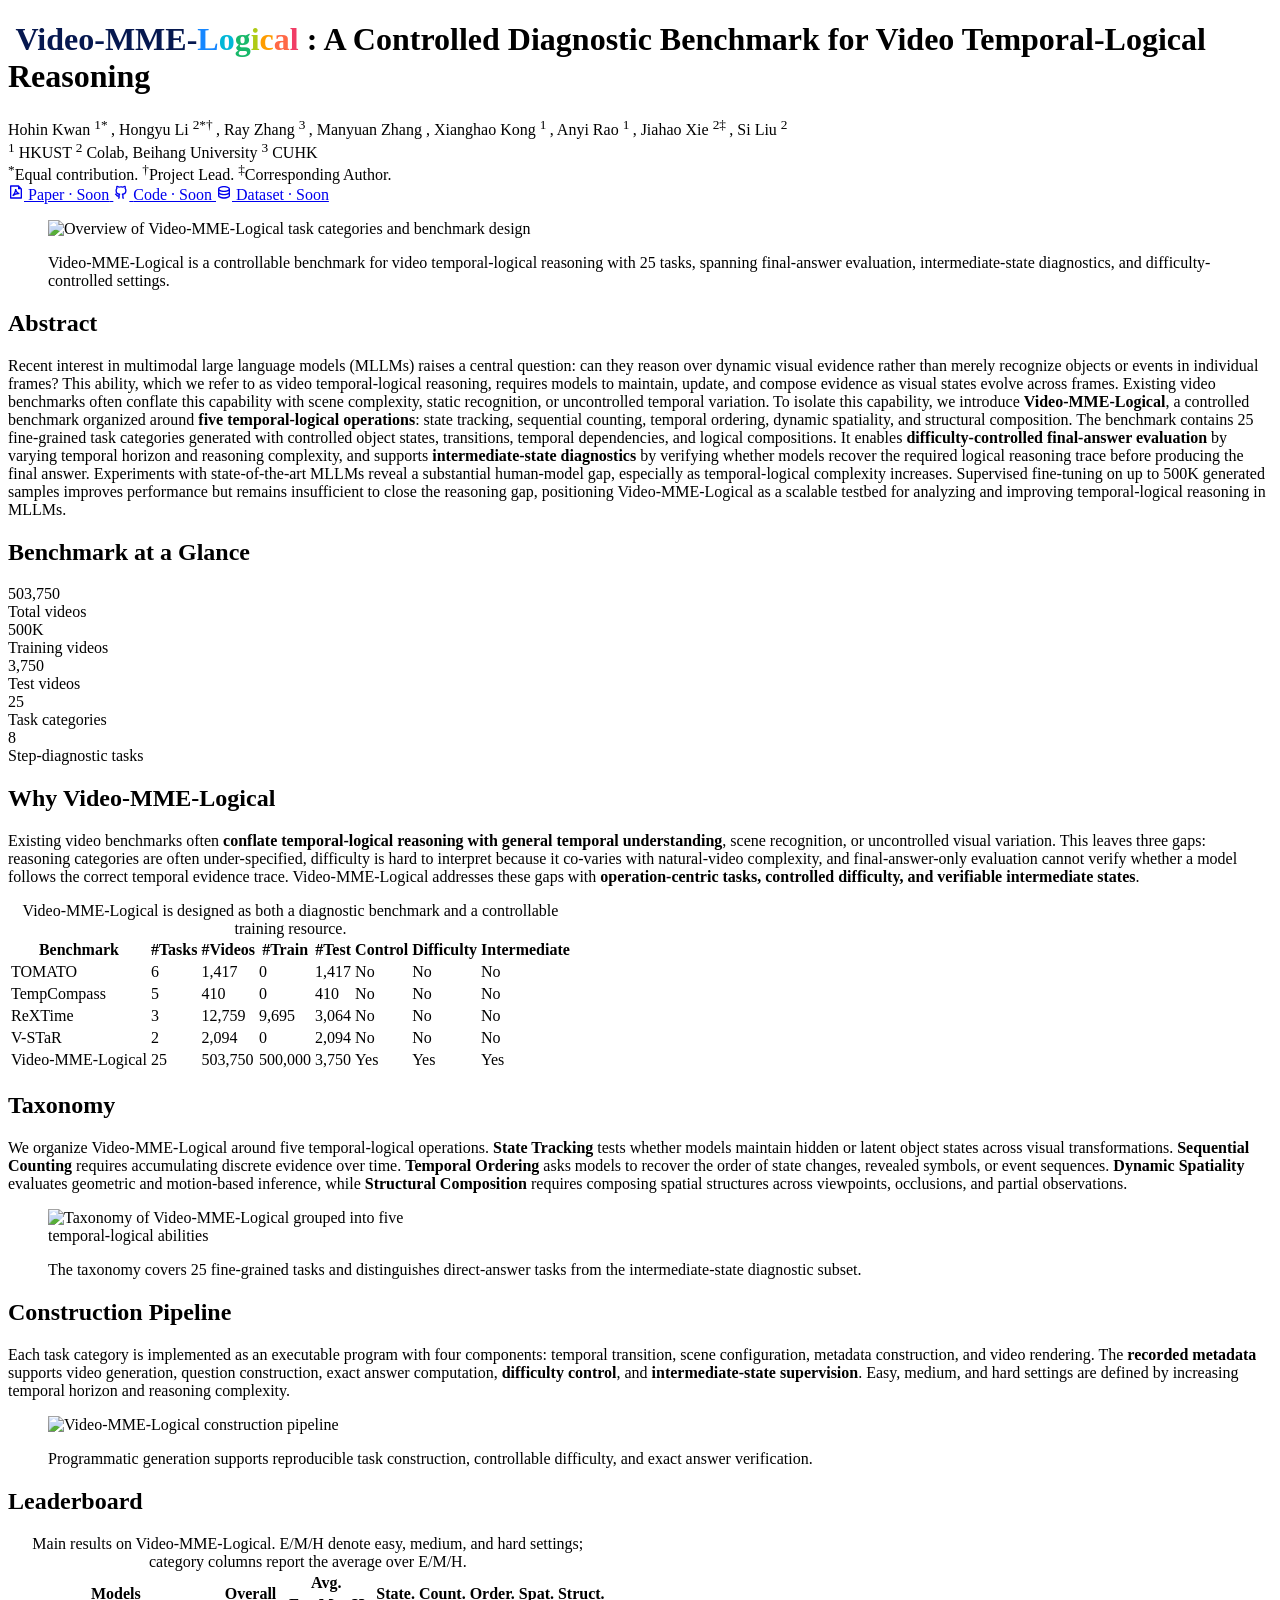
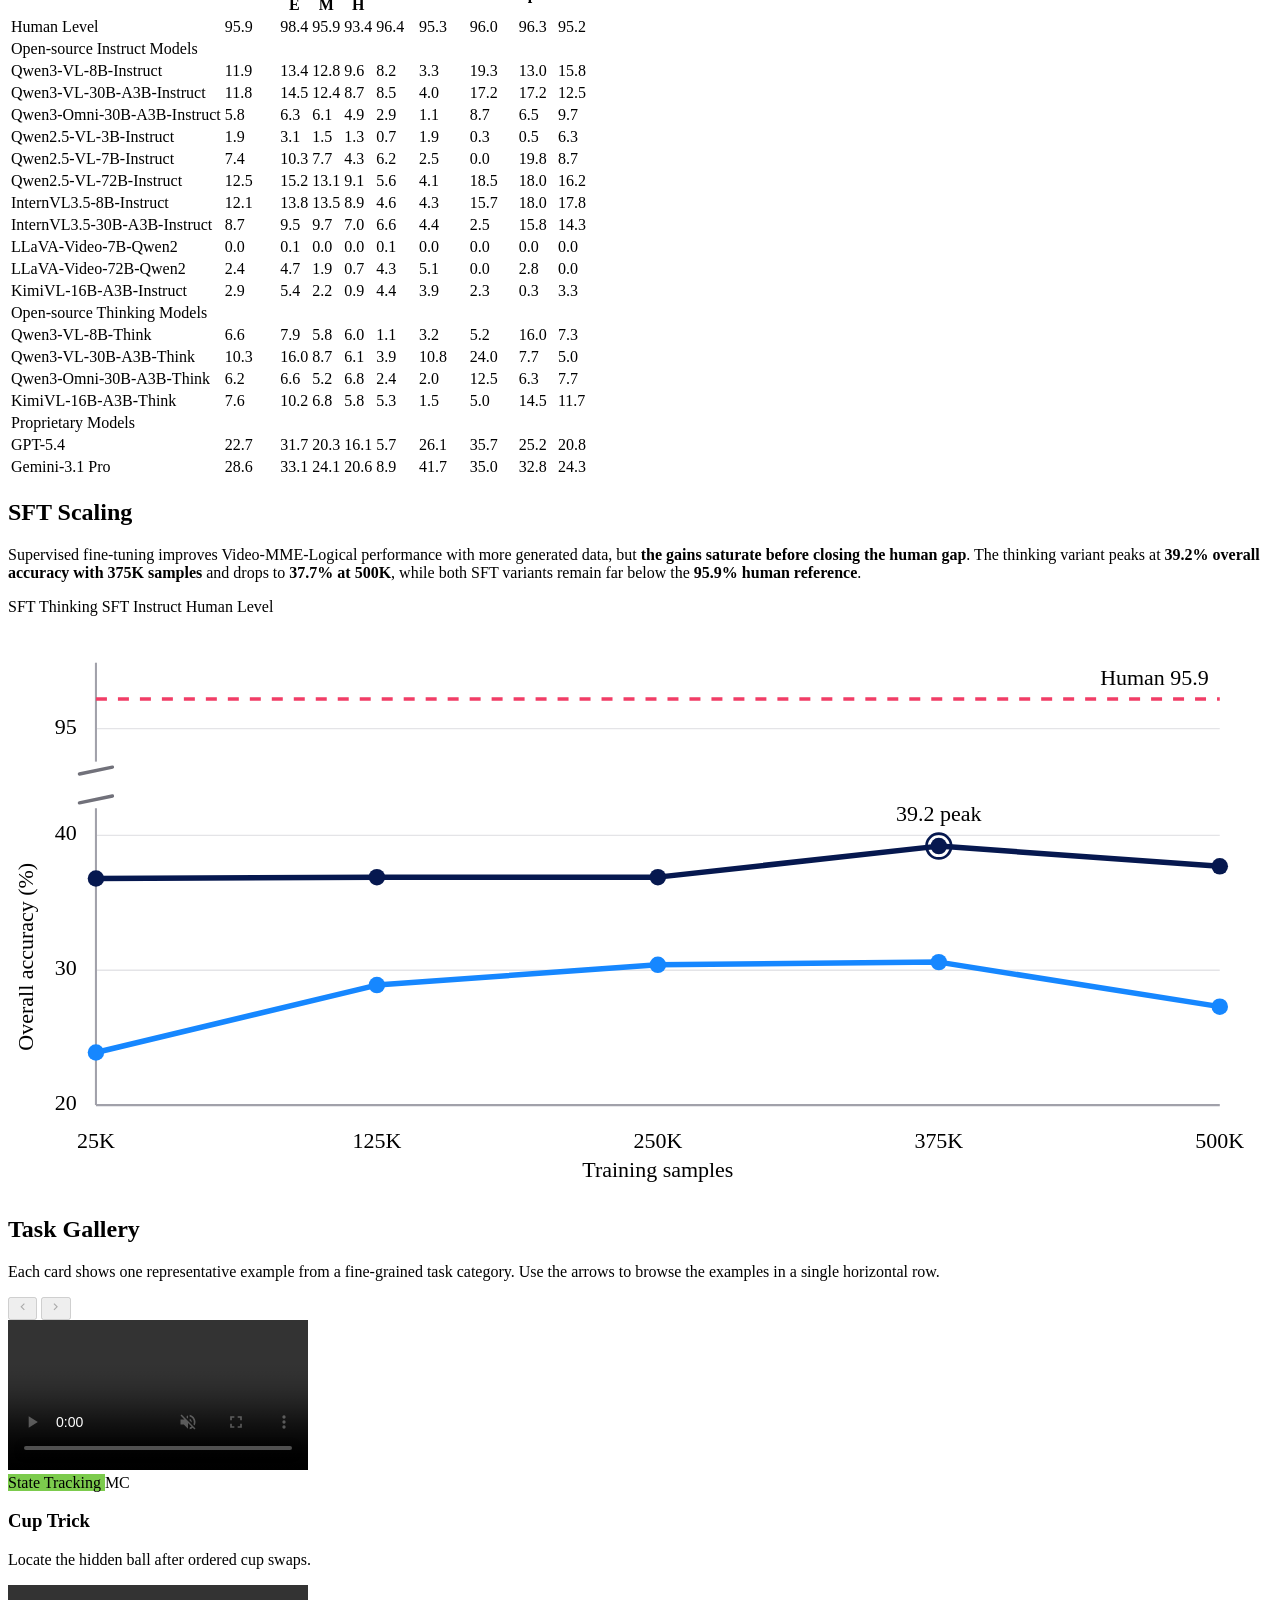
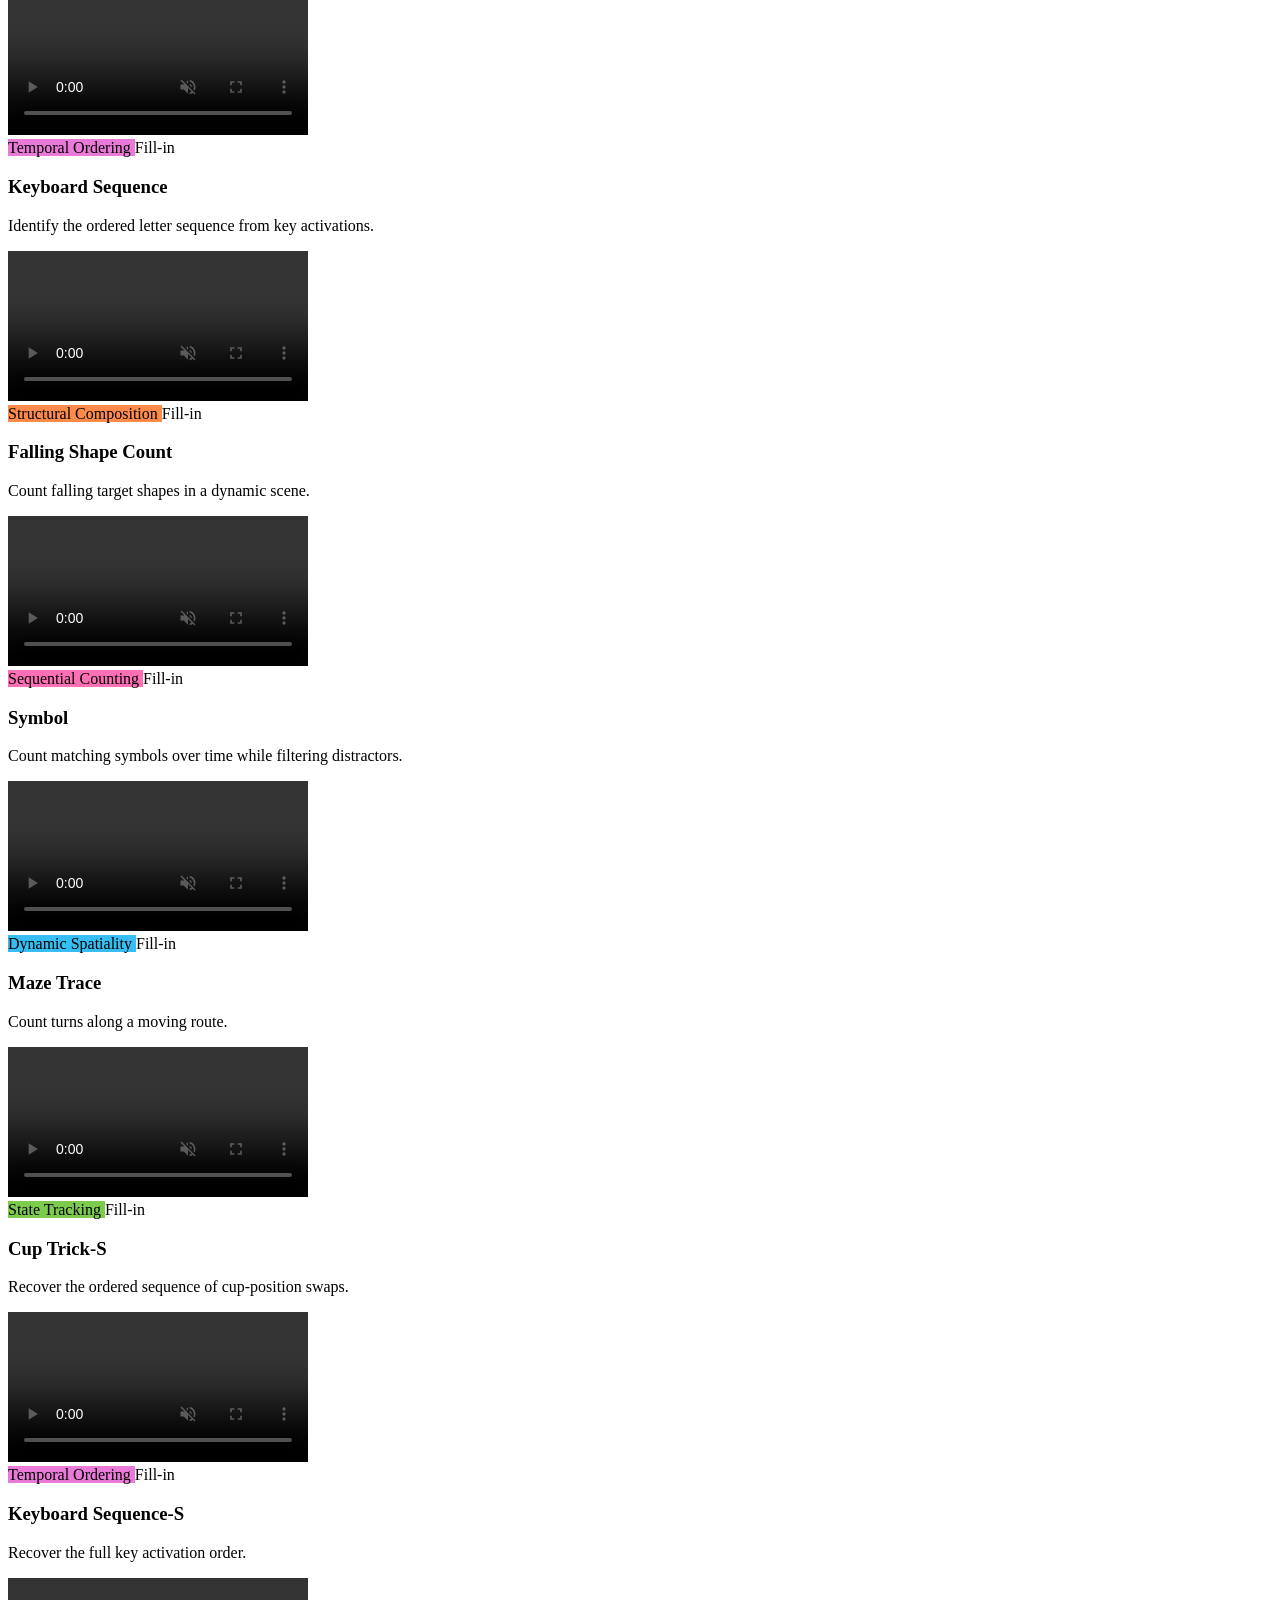
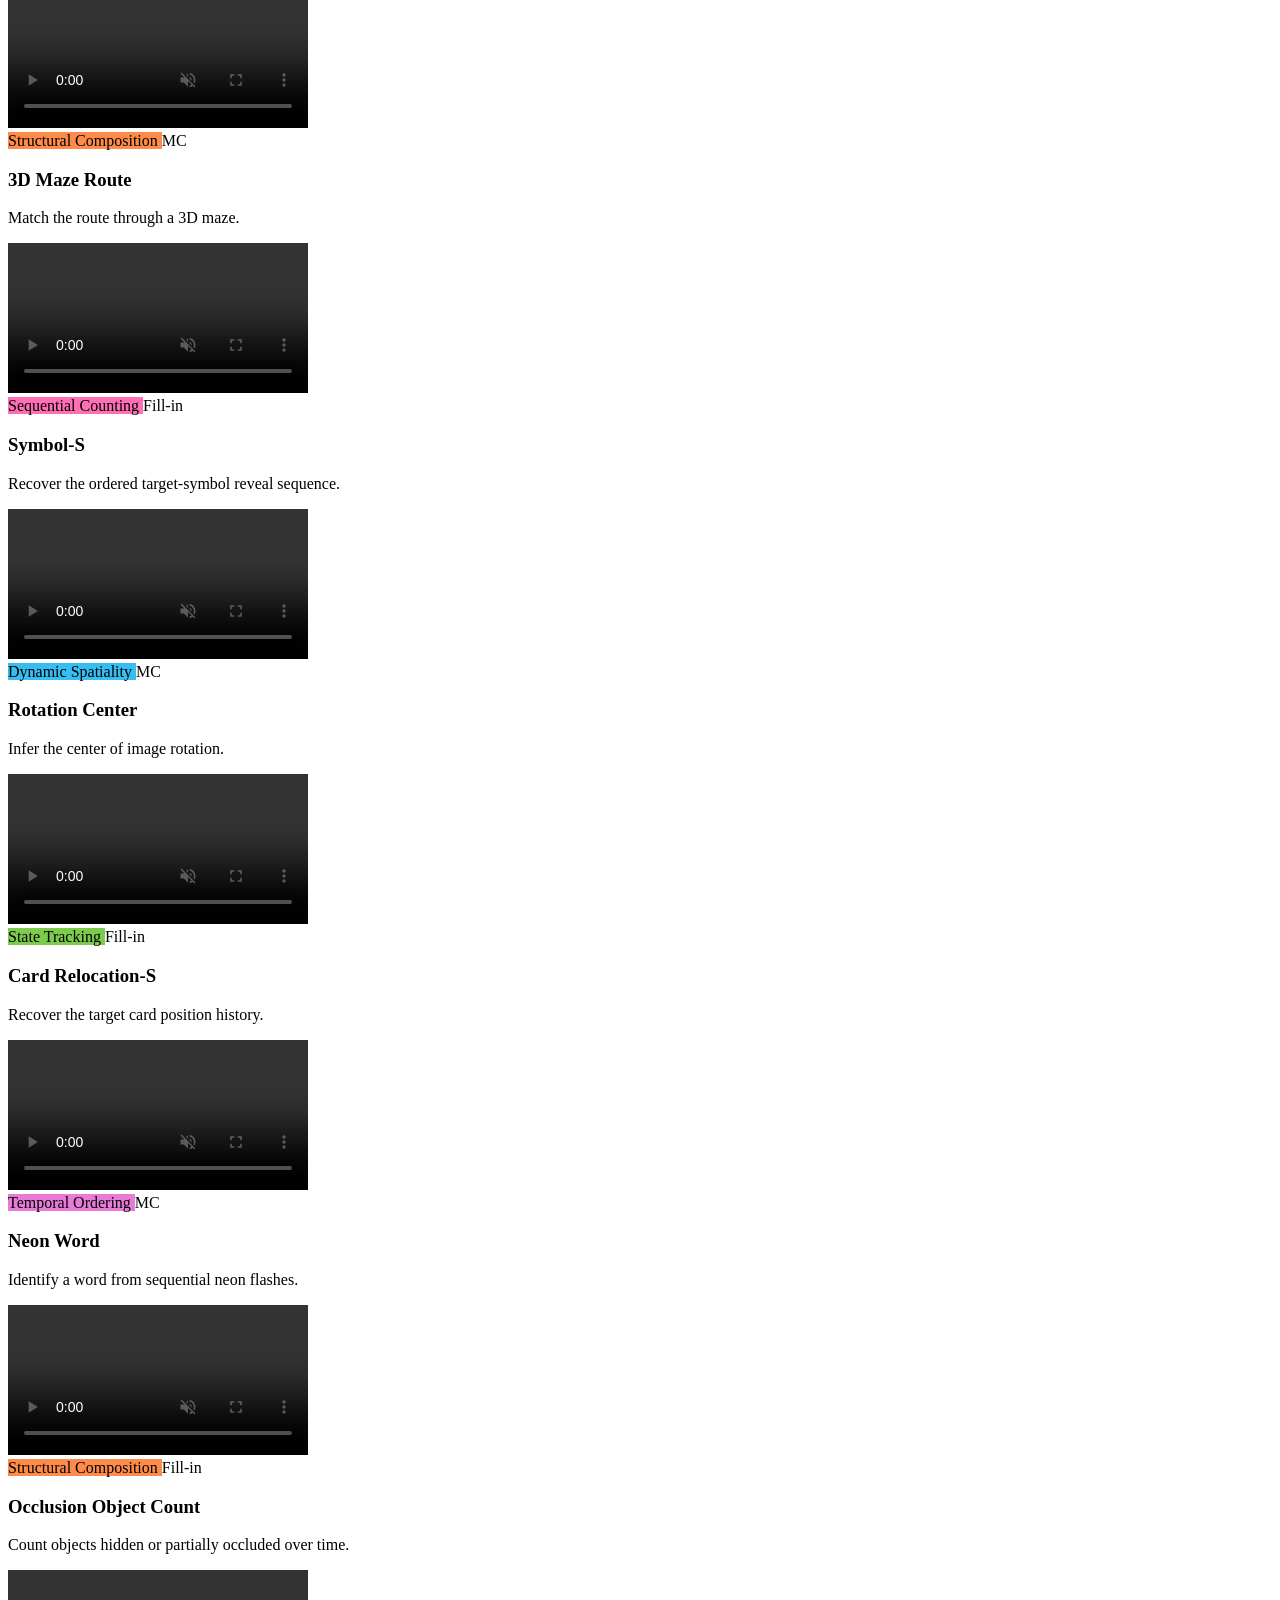
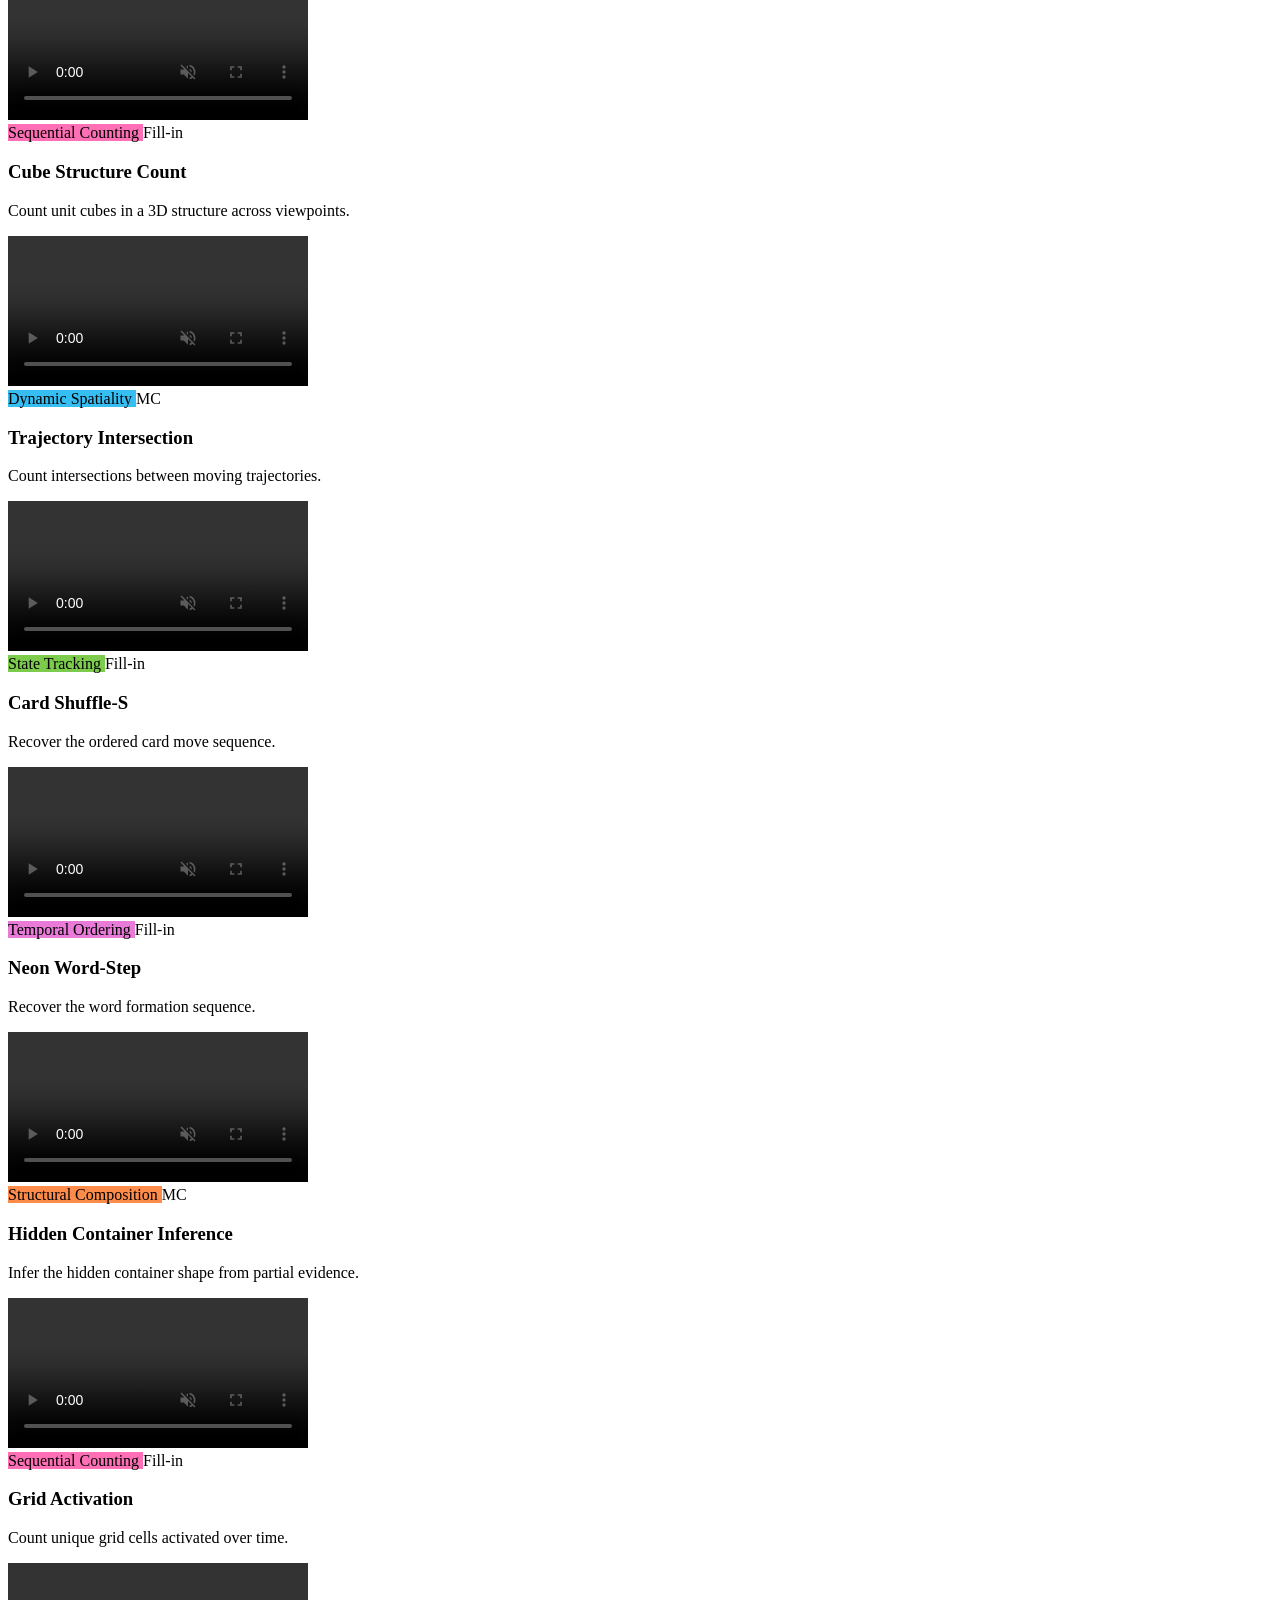
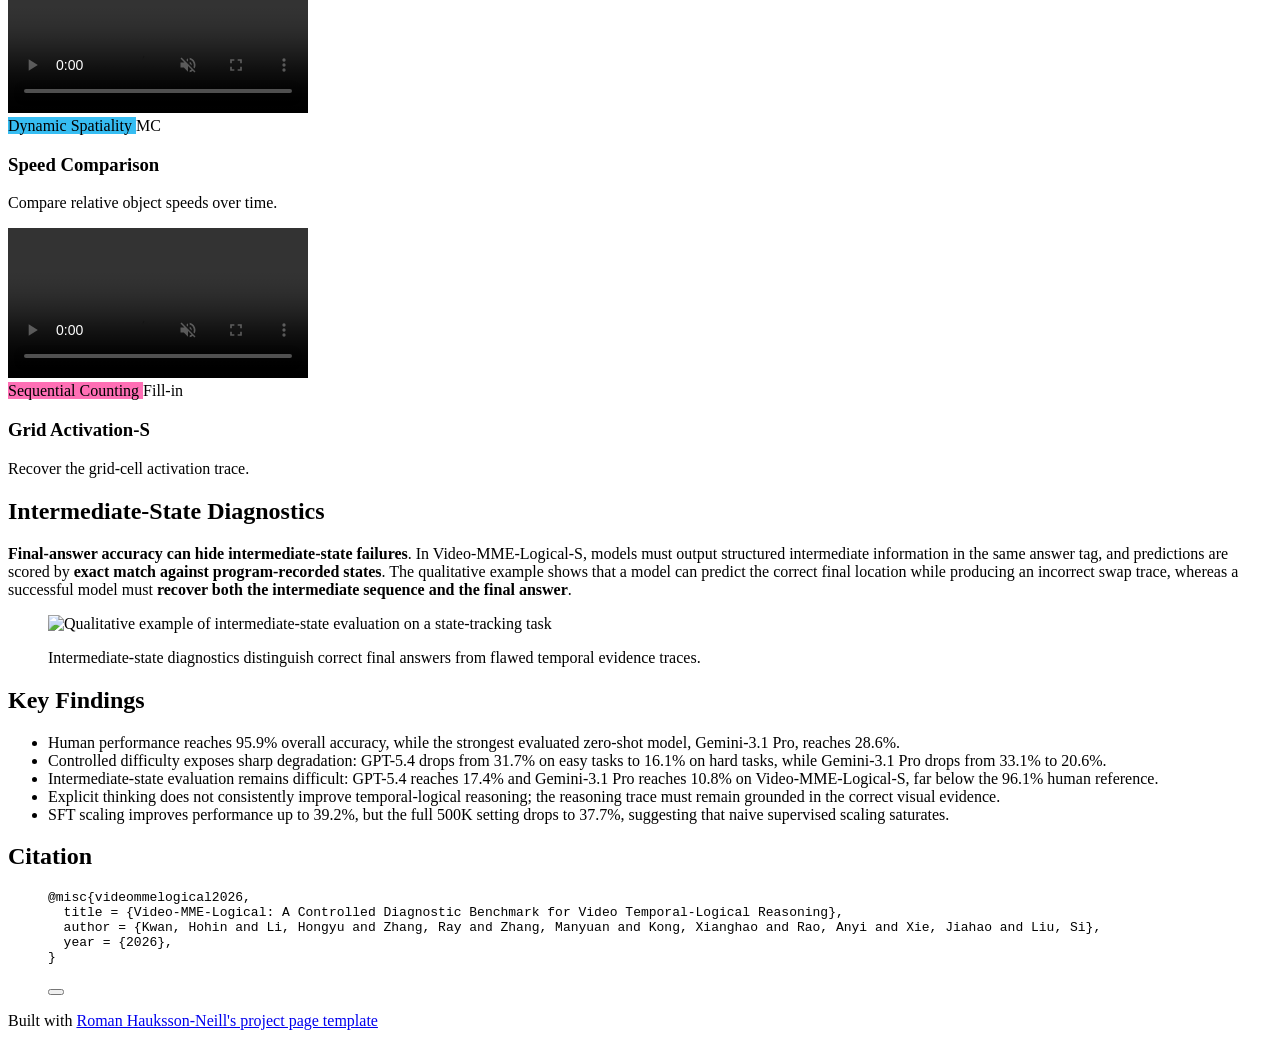
==== commit 303420af: "Fix homepage title logo alignment" ====
--- a/index.html
+++ b/index.html
@@ -1,4 +1,4 @@
-<!DOCTYPE html><html class="bg-white dark:bg-zinc-900" lang="en" data-theme="light"> <head><meta charset="UTF-8"><meta name="description" content="Video-MME-Logical is a controlled benchmark for video temporal-logical reasoning, organized around five temporal-logical operations with difficulty control and intermediate-state diagnostics."><meta name="viewport" content="width=device-width"><meta name="generator" content="Astro v6.3.5"><link rel="icon" type="image/svg+xml" href="/video-mme-logical/favicon.svg"><meta property="og:title" content="Video-MME-Logical: A Controlled Diagnostic Benchmark for Video Temporal-Logical Reasoning"><meta property="og:description" content="Video-MME-Logical is a controlled benchmark for video temporal-logical reasoning, organized around five temporal-logical operations with difficulty control and intermediate-state diagnostics."><meta property="og:type" content="website"><meta property="og:image" content="/video-mme-logical/screenshot-light.png"><title>Video-MME-Logical: A Controlled Diagnostic Benchmark for Video Temporal-Logical Reasoning</title><link rel="stylesheet" href="/video-mme-logical/_astro/index.BZW8Jjq1.css"></head> <body class="prose prose-lg prose-zinc dark:prose-invert prose-a:text-blue-500 prose-a:dark:text-blue-300 prose-a:no-underline prose-a:hover:underline prose-a:font-normal prose-code:bg-zinc-200 prose-code:dark:bg-zinc-800 prose-code:text-zinc-800 prose-code:dark:text-zinc-200 prose-code:px-1.5 prose-code:py-0.5 prose-code:rounded prose-code:font-medium prose-code:before:content-none prose-code:after:content-none max-w-none pt-16 pb-6 font-sans"> <header class="mx-auto mb-12 max-w-[68rem] px-6 text-center"> <h1 class="m-0 mx-auto max-w-[76rem] text-center font-serif text-4xl font-semibold text-zinc-950 md:text-5xl dark:text-zinc-50" style="line-height: 1.03;"> <span class="inline whitespace-nowrap align-baseline"> <img src="/video-mme-logical/vml_title_icon.png" alt="" class="mr-3 inline-block h-10 w-auto align-[-0.15em] md:h-12" loading="eager" decoding="async"> <span class="font-bold italic"> <span style="color: #06184f">Video-MME-</span><span style="color: #1687FF">L</span><span style="color: #00B7D7">o</span><span style="color: #18B86A">g</span><span style="color: #AFCB16">i</span><span style="color: #FF9D00">c</span><span style="color: #FF6846">a</span><span style="color: #F13D66">l</span> </span><span>:</span> </span> <span> A Controlled Diagnostic Benchmark for Video Temporal-Logical Reasoning</span> </h1> <div class="flex flex-col items-center gap-6"> <div class="links flex max-w-[58rem] flex-col items-center gap-2 text-center"> <div class="text-balance text-xl leading-8"> <span> Hohin Kwan <sup class="text-sm"> 1* </sup> ,  </span><span> Hongyu Li <sup class="text-sm"> 2*† </sup> ,  </span><span> Ray Zhang <sup class="text-sm"> 3 </sup> ,  </span><span> Manyuan Zhang  ,  </span><span> Xianghao Kong <sup class="text-sm"> 1 </sup> ,  </span><span> Anyi Rao <sup class="text-sm"> 1 </sup> ,  </span><span> Jiahao Xie <sup class="text-sm"> 2‡ </sup> ,  </span><span> Si Liu <sup class="text-sm"> 2 </sup>  </span> </div> <div class="flex flex-wrap justify-center gap-x-5 gap-y-1 text-base text-zinc-700 dark:text-zinc-300"> <span> <sup>1</sup> HKUST </span><span> <sup>2</sup> Colab, Beihang University </span><span> <sup>3</sup> CUHK </span> </div> </div>  <div class="flex flex-wrap justify-center gap-x-3 gap-y-1 text-center text-sm"> <span> <sup>*</sup>Equal contribution. </span><span> <sup>†</sup>Project Lead. </span><span> <sup>‡</sup>Corresponding Author. </span> </div> <div class="not-prose flex flex-row flex-wrap justify-center gap-2"> <a href="#" class="flex flex-row items-center gap-2 rounded-full bg-zinc-800 px-5 py-2 text-lg text-white hover:bg-black hover:no-underline dark:bg-zinc-200 dark:text-zinc-900 dark:hover:bg-zinc-50"> <svg width="1em" height="1em" data-icon="ri:file-pdf-2-line">   <symbol id="ai:ri:file-pdf-2-line" viewBox="0 0 24 24"><path fill="currentColor" d="M5 4h10v4h4v12H5zM3.999 2A.995.995 0 0 0 3 2.992v18.016a1 1 0 0 0 .993.992h16.014A1 1 0 0 0 21 20.992V7l-5-5zm6.5 5.5c0 1.577-.455 3.437-1.224 5.153c-.772 1.723-1.814 3.197-2.9 4.066l1.18 1.613c2.927-1.952 6.168-3.29 9.304-2.842l.457-1.939C14.644 12.661 12.5 9.99 12.5 7.5zm.6 5.972c.268-.597.505-1.216.705-1.843a9.7 9.7 0 0 0 1.706 1.966c-.982.176-1.944.465-2.875.833q.248-.471.465-.956"/></symbol><use href="#ai:ri:file-pdf-2-line"></use>  </svg> <span>Paper · Soon</span> </a><a href="#" class="flex flex-row items-center gap-2 rounded-full bg-zinc-800 px-5 py-2 text-lg text-white hover:bg-black hover:no-underline dark:bg-zinc-200 dark:text-zinc-900 dark:hover:bg-zinc-50"> <svg width="1em" height="1em" data-icon="ri:github-line">   <symbol id="ai:ri:github-line" viewBox="0 0 24 24"><path fill="currentColor" d="M5.884 18.653c-.3-.2-.558-.455-.86-.816a51 51 0 0 1-.466-.579c-.463-.575-.755-.841-1.056-.95a1 1 0 1 1 .675-1.882c.752.27 1.261.735 1.947 1.588c-.094-.117.34.427.433.539c.19.227.33.365.44.438c.204.137.588.196 1.15.14c.024-.382.094-.753.202-1.095c-2.968-.726-4.648-2.64-4.648-6.396c0-1.24.37-2.356 1.058-3.292c-.218-.894-.185-1.975.302-3.192a1 1 0 0 1 .63-.582c.081-.024.127-.035.208-.047c.803-.124 1.937.17 3.415 1.096a11.7 11.7 0 0 1 2.687-.308c.912 0 1.819.104 2.684.308c1.477-.933 2.614-1.227 3.422-1.096q.128.02.218.05a1 1 0 0 1 .616.58c.487 1.216.52 2.296.302 3.19c.691.936 1.058 2.045 1.058 3.293c0 3.757-1.674 5.665-4.642 6.392c.125.415.19.878.19 1.38c0 .665-.002 1.299-.007 2.01c0 .19-.002.394-.005.706a1 1 0 0 1-.018 1.958c-1.14.227-1.984-.532-1.984-1.525l.002-.447l.005-.705c.005-.707.008-1.337.008-1.997c0-.697-.184-1.152-.426-1.361c-.661-.57-.326-1.654.541-1.751c2.966-.333 4.336-1.482 4.336-4.66c0-.955-.312-1.744-.913-2.404A1 1 0 0 1 17.2 6.19c.166-.414.236-.957.095-1.614l-.01.003c-.491.139-1.11.44-1.858.949a1 1 0 0 1-.833.135a9.6 9.6 0 0 0-2.592-.349c-.89 0-1.772.118-2.592.35a1 1 0 0 1-.829-.134c-.753-.507-1.374-.807-1.87-.947c-.143.653-.072 1.194.093 1.607a1 1 0 0 1-.189 1.045c-.597.655-.913 1.458-.913 2.404c0 3.172 1.371 4.328 4.322 4.66c.865.097 1.202 1.177.545 1.748c-.193.168-.43.732-.43 1.364v3.15c0 .985-.834 1.725-1.96 1.528a1 1 0 0 1-.04-1.962v-.99c-.91.061-1.661-.088-2.254-.485"/></symbol><use href="#ai:ri:github-line"></use>  </svg> <span>Code · Soon</span> </a><a href="#" class="flex flex-row items-center gap-2 rounded-full bg-zinc-800 px-5 py-2 text-lg text-white hover:bg-black hover:no-underline dark:bg-zinc-200 dark:text-zinc-900 dark:hover:bg-zinc-50"> <svg width="1em" height="1em" data-icon="ri:database-2-line">   <symbol id="ai:ri:database-2-line" viewBox="0 0 24 24"><path fill="currentColor" d="M5 12.5c0 .313.461.858 1.53 1.393C7.914 14.585 9.877 15 12 15s4.086-.415 5.47-1.107c1.069-.535 1.53-1.08 1.53-1.393v-2.171C17.35 11.349 14.827 12 12 12s-5.35-.652-7-1.671zm14 2.829C17.35 16.349 14.827 17 12 17s-5.35-.652-7-1.671V17.5c0 .313.461.858 1.53 1.393C7.914 19.585 9.877 20 12 20s4.086-.415 5.47-1.107c1.069-.535 1.53-1.08 1.53-1.393zM3 17.5v-10C3 5.015 7.03 3 12 3s9 2.015 9 4.5v10c0 2.485-4.03 4.5-9 4.5s-9-2.015-9-4.5m9-7.5c2.123 0 4.086-.415 5.47-1.107C18.539 8.358 19 7.813 19 7.5s-.461-.858-1.53-1.393C16.086 5.415 14.123 5 12 5s-4.086.415-5.47 1.107C5.461 6.642 5 7.187 5 7.5s.461.858 1.53 1.393C7.914 9.585 9.877 10 12 10"/></symbol><use href="#ai:ri:database-2-line"></use>  </svg> <span>Dataset · Soon</span> </a> </div> </div> </header> <main> <div class="mx-[calc(max(var(--minimum-inline-margin),(100cqw-100rem)/2)-var(--actual-inline-margin))]"> <figure> <div class="flex w-full justify-center **:my-0"> <picture> <source srcset="/video-mme-logical/_astro/figure1.pdf_q4u3b.avif 640w, /video-mme-logical/_astro/figure1.pdf_Zl7XuC.avif 750w, /video-mme-logical/_astro/figure1.pdf_1XkT29.avif 828w, /video-mme-logical/_astro/figure1.pdf_1BiKyk.avif 1080w, /video-mme-logical/_astro/figure1.pdf_Z145TJ2.avif 1280w, /video-mme-logical/_astro/figure1.pdf_ZUOCxo.avif 1668w, /video-mme-logical/_astro/figure1.pdf_1j2tqR.avif 1814w" type="image/avif">  <img src="/video-mme-logical/_astro/figure1.pdf_ZCdjNU.png" srcset="/video-mme-logical/_astro/figure1.pdf_ZVMl2l.png 640w, /video-mme-logical/_astro/figure1.pdf_Z1HYNA9.png 750w, /video-mme-logical/_astro/figure1.pdf_At3VC.png 828w, /video-mme-logical/_astro/figure1.pdf_ZjW2Gs.png 1080w, /video-mme-logical/_astro/figure1.pdf_24PpO7.png 1280w, /video-mme-logical/_astro/figure1.pdf_2d6H0K.png 1668w, /video-mme-logical/_astro/figure1.pdf_ZCdjNU.png 1814w" style="max-width: min(100%, 60rem);" alt="Overview of Video-MME-Logical task categories and benchmark design" loading="eager" decoding="sync" fetchpriority="high" sizes="(min-width: 1814px) 1814px, 100vw" data-astro-image="constrained" data-astro-image-fit="contain" data-astro-image-pos="center" width="1814" height="815" class="rounded-lg max-h-[calc(100svh-3rem)] max-w-full w-min mx-auto "> </picture> </div> <figcaption class="text-center"> <p>Video-MME-Logical is a controllable benchmark for video temporal-logical reasoning with 25 tasks, spanning final-answer evaluation, intermediate-state diagnostics, and difficulty-controlled settings.</p> </figcaption> </figure> </div>
+<!DOCTYPE html><html class="bg-white dark:bg-zinc-900" lang="en" data-theme="light"> <head><meta charset="UTF-8"><meta name="description" content="Video-MME-Logical is a controlled benchmark for video temporal-logical reasoning, organized around five temporal-logical operations with difficulty control and intermediate-state diagnostics."><meta name="viewport" content="width=device-width"><meta name="generator" content="Astro v6.3.5"><link rel="icon" type="image/svg+xml" href="/video-mme-logical/favicon.svg"><meta property="og:title" content="Video-MME-Logical: A Controlled Diagnostic Benchmark for Video Temporal-Logical Reasoning"><meta property="og:description" content="Video-MME-Logical is a controlled benchmark for video temporal-logical reasoning, organized around five temporal-logical operations with difficulty control and intermediate-state diagnostics."><meta property="og:type" content="website"><meta property="og:image" content="/video-mme-logical/screenshot-light.png"><title>Video-MME-Logical: A Controlled Diagnostic Benchmark for Video Temporal-Logical Reasoning</title><link rel="stylesheet" href="/video-mme-logical/_astro/index.3K04jiWm.css"></head> <body class="prose prose-lg prose-zinc dark:prose-invert prose-a:text-blue-500 prose-a:dark:text-blue-300 prose-a:no-underline prose-a:hover:underline prose-a:font-normal prose-code:bg-zinc-200 prose-code:dark:bg-zinc-800 prose-code:text-zinc-800 prose-code:dark:text-zinc-200 prose-code:px-1.5 prose-code:py-0.5 prose-code:rounded prose-code:font-medium prose-code:before:content-none prose-code:after:content-none max-w-none pt-16 pb-6 font-sans"> <header class="mx-auto mb-12 max-w-[68rem] px-6 text-center"> <h1 class="not-prose m-0 mx-auto max-w-[76rem] text-center font-serif text-4xl font-semibold leading-[1.03] text-zinc-950 md:text-5xl dark:text-zinc-50"> <span class="inline-flex items-baseline whitespace-nowrap align-baseline"> <img src="/video-mme-logical/vml_title_icon.png" alt="" class="mr-3 inline-block h-10 w-auto align-[-0.15em] md:h-12" loading="eager" decoding="async"> <span class="font-bold italic"> <span style="color: #06184f">Video-MME-</span><span style="color: #1687FF">L</span><span style="color: #00B7D7">o</span><span style="color: #18B86A">g</span><span style="color: #AFCB16">i</span><span style="color: #FF9D00">c</span><span style="color: #FF6846">a</span><span style="color: #F13D66">l</span> </span><span>:</span> </span> <span> A Controlled Diagnostic Benchmark for Video Temporal-Logical Reasoning</span> </h1> <div class="flex flex-col items-center gap-6"> <div class="links flex max-w-[58rem] flex-col items-center gap-2 text-center"> <div class="text-balance text-xl leading-8"> <span> Hohin Kwan <sup class="text-sm"> 1* </sup> ,  </span><span> Hongyu Li <sup class="text-sm"> 2*† </sup> ,  </span><span> Ray Zhang <sup class="text-sm"> 3 </sup> ,  </span><span> Manyuan Zhang  ,  </span><span> Xianghao Kong <sup class="text-sm"> 1 </sup> ,  </span><span> Anyi Rao <sup class="text-sm"> 1 </sup> ,  </span><span> Jiahao Xie <sup class="text-sm"> 2‡ </sup> ,  </span><span> Si Liu <sup class="text-sm"> 2 </sup>  </span> </div> <div class="flex flex-wrap justify-center gap-x-5 gap-y-1 text-base text-zinc-700 dark:text-zinc-300"> <span> <sup>1</sup> HKUST </span><span> <sup>2</sup> Colab, Beihang University </span><span> <sup>3</sup> CUHK </span> </div> </div>  <div class="flex flex-wrap justify-center gap-x-3 gap-y-1 text-center text-sm"> <span> <sup>*</sup>Equal contribution. </span><span> <sup>†</sup>Project Lead. </span><span> <sup>‡</sup>Corresponding Author. </span> </div> <div class="not-prose flex flex-row flex-wrap justify-center gap-2"> <a href="#" class="flex flex-row items-center gap-2 rounded-full bg-zinc-800 px-5 py-2 text-lg text-white hover:bg-black hover:no-underline dark:bg-zinc-200 dark:text-zinc-900 dark:hover:bg-zinc-50"> <svg width="1em" height="1em" data-icon="ri:file-pdf-2-line">   <symbol id="ai:ri:file-pdf-2-line" viewBox="0 0 24 24"><path fill="currentColor" d="M5 4h10v4h4v12H5zM3.999 2A.995.995 0 0 0 3 2.992v18.016a1 1 0 0 0 .993.992h16.014A1 1 0 0 0 21 20.992V7l-5-5zm6.5 5.5c0 1.577-.455 3.437-1.224 5.153c-.772 1.723-1.814 3.197-2.9 4.066l1.18 1.613c2.927-1.952 6.168-3.29 9.304-2.842l.457-1.939C14.644 12.661 12.5 9.99 12.5 7.5zm.6 5.972c.268-.597.505-1.216.705-1.843a9.7 9.7 0 0 0 1.706 1.966c-.982.176-1.944.465-2.875.833q.248-.471.465-.956"/></symbol><use href="#ai:ri:file-pdf-2-line"></use>  </svg> <span>Paper · Soon</span> </a><a href="#" class="flex flex-row items-center gap-2 rounded-full bg-zinc-800 px-5 py-2 text-lg text-white hover:bg-black hover:no-underline dark:bg-zinc-200 dark:text-zinc-900 dark:hover:bg-zinc-50"> <svg width="1em" height="1em" data-icon="ri:github-line">   <symbol id="ai:ri:github-line" viewBox="0 0 24 24"><path fill="currentColor" d="M5.884 18.653c-.3-.2-.558-.455-.86-.816a51 51 0 0 1-.466-.579c-.463-.575-.755-.841-1.056-.95a1 1 0 1 1 .675-1.882c.752.27 1.261.735 1.947 1.588c-.094-.117.34.427.433.539c.19.227.33.365.44.438c.204.137.588.196 1.15.14c.024-.382.094-.753.202-1.095c-2.968-.726-4.648-2.64-4.648-6.396c0-1.24.37-2.356 1.058-3.292c-.218-.894-.185-1.975.302-3.192a1 1 0 0 1 .63-.582c.081-.024.127-.035.208-.047c.803-.124 1.937.17 3.415 1.096a11.7 11.7 0 0 1 2.687-.308c.912 0 1.819.104 2.684.308c1.477-.933 2.614-1.227 3.422-1.096q.128.02.218.05a1 1 0 0 1 .616.58c.487 1.216.52 2.296.302 3.19c.691.936 1.058 2.045 1.058 3.293c0 3.757-1.674 5.665-4.642 6.392c.125.415.19.878.19 1.38c0 .665-.002 1.299-.007 2.01c0 .19-.002.394-.005.706a1 1 0 0 1-.018 1.958c-1.14.227-1.984-.532-1.984-1.525l.002-.447l.005-.705c.005-.707.008-1.337.008-1.997c0-.697-.184-1.152-.426-1.361c-.661-.57-.326-1.654.541-1.751c2.966-.333 4.336-1.482 4.336-4.66c0-.955-.312-1.744-.913-2.404A1 1 0 0 1 17.2 6.19c.166-.414.236-.957.095-1.614l-.01.003c-.491.139-1.11.44-1.858.949a1 1 0 0 1-.833.135a9.6 9.6 0 0 0-2.592-.349c-.89 0-1.772.118-2.592.35a1 1 0 0 1-.829-.134c-.753-.507-1.374-.807-1.87-.947c-.143.653-.072 1.194.093 1.607a1 1 0 0 1-.189 1.045c-.597.655-.913 1.458-.913 2.404c0 3.172 1.371 4.328 4.322 4.66c.865.097 1.202 1.177.545 1.748c-.193.168-.43.732-.43 1.364v3.15c0 .985-.834 1.725-1.96 1.528a1 1 0 0 1-.04-1.962v-.99c-.91.061-1.661-.088-2.254-.485"/></symbol><use href="#ai:ri:github-line"></use>  </svg> <span>Code · Soon</span> </a><a href="#" class="flex flex-row items-center gap-2 rounded-full bg-zinc-800 px-5 py-2 text-lg text-white hover:bg-black hover:no-underline dark:bg-zinc-200 dark:text-zinc-900 dark:hover:bg-zinc-50"> <svg width="1em" height="1em" data-icon="ri:database-2-line">   <symbol id="ai:ri:database-2-line" viewBox="0 0 24 24"><path fill="currentColor" d="M5 12.5c0 .313.461.858 1.53 1.393C7.914 14.585 9.877 15 12 15s4.086-.415 5.47-1.107c1.069-.535 1.53-1.08 1.53-1.393v-2.171C17.35 11.349 14.827 12 12 12s-5.35-.652-7-1.671zm14 2.829C17.35 16.349 14.827 17 12 17s-5.35-.652-7-1.671V17.5c0 .313.461.858 1.53 1.393C7.914 19.585 9.877 20 12 20s4.086-.415 5.47-1.107c1.069-.535 1.53-1.08 1.53-1.393zM3 17.5v-10C3 5.015 7.03 3 12 3s9 2.015 9 4.5v10c0 2.485-4.03 4.5-9 4.5s-9-2.015-9-4.5m9-7.5c2.123 0 4.086-.415 5.47-1.107C18.539 8.358 19 7.813 19 7.5s-.461-.858-1.53-1.393C16.086 5.415 14.123 5 12 5s-4.086.415-5.47 1.107C5.461 6.642 5 7.187 5 7.5s.461.858 1.53 1.393C7.914 9.585 9.877 10 12 10"/></symbol><use href="#ai:ri:database-2-line"></use>  </svg> <span>Dataset · Soon</span> </a> </div> </div> </header> <main> <div class="mx-[calc(max(var(--minimum-inline-margin),(100cqw-100rem)/2)-var(--actual-inline-margin))]"> <figure> <div class="flex w-full justify-center **:my-0"> <picture> <source srcset="/video-mme-logical/_astro/figure1.pdf_q4u3b.avif 640w, /video-mme-logical/_astro/figure1.pdf_Zl7XuC.avif 750w, /video-mme-logical/_astro/figure1.pdf_1XkT29.avif 828w, /video-mme-logical/_astro/figure1.pdf_1BiKyk.avif 1080w, /video-mme-logical/_astro/figure1.pdf_Z145TJ2.avif 1280w, /video-mme-logical/_astro/figure1.pdf_ZUOCxo.avif 1668w, /video-mme-logical/_astro/figure1.pdf_1j2tqR.avif 1814w" type="image/avif">  <img src="/video-mme-logical/_astro/figure1.pdf_ZCdjNU.png" srcset="/video-mme-logical/_astro/figure1.pdf_ZVMl2l.png 640w, /video-mme-logical/_astro/figure1.pdf_Z1HYNA9.png 750w, /video-mme-logical/_astro/figure1.pdf_At3VC.png 828w, /video-mme-logical/_astro/figure1.pdf_ZjW2Gs.png 1080w, /video-mme-logical/_astro/figure1.pdf_24PpO7.png 1280w, /video-mme-logical/_astro/figure1.pdf_2d6H0K.png 1668w, /video-mme-logical/_astro/figure1.pdf_ZCdjNU.png 1814w" style="max-width: min(100%, 60rem);" alt="Overview of Video-MME-Logical task categories and benchmark design" loading="eager" decoding="sync" fetchpriority="high" sizes="(min-width: 1814px) 1814px, 100vw" data-astro-image="constrained" data-astro-image-fit="contain" data-astro-image-pos="center" width="1814" height="815" class="rounded-lg max-h-[calc(100svh-3rem)] max-w-full w-min mx-auto "> </picture> </div> <figcaption class="text-center"> <p>Video-MME-Logical is a controllable benchmark for video temporal-logical reasoning with 25 tasks, spanning final-answer evaluation, intermediate-state diagnostics, and difficulty-controlled settings.</p> </figcaption> </figure> </div>
 <div class="full-bleed bg-zinc-200 py-8 dark:bg-zinc-800"> <div class="mx-[var(--actual-inline-margin)] [&>:first-child]:mt-0 [&>:last-child]:mb-0"> <h2 id="abstract">Abstract</h2><p>Recent interest in multimodal large language models (MLLMs) raises a central question: can they reason over dynamic visual evidence rather than merely recognize objects or events in individual frames? This ability, which we refer to as video temporal-logical reasoning, requires models to maintain, update, and compose evidence as visual states evolve across frames. Existing video benchmarks often conflate this capability with scene complexity, static recognition, or uncontrolled temporal variation. To isolate this capability, we introduce <strong>Video-MME-Logical</strong>, a controlled benchmark organized around <strong>five temporal-logical operations</strong>: state tracking, sequential counting, temporal ordering, dynamic spatiality, and structural composition. The benchmark contains 25 fine-grained task categories generated with controlled object states, transitions, temporal dependencies, and logical compositions. It enables <strong>difficulty-controlled final-answer evaluation</strong> by varying temporal horizon and reasoning complexity, and supports <strong>intermediate-state diagnostics</strong> by verifying whether models recover the required logical reasoning trace before producing the final answer. Experiments with state-of-the-art MLLMs reveal a substantial human-model gap, especially as temporal-logical complexity increases. Supervised fine-tuning on up to 500K generated samples improves performance but remains insufficient to close the reasoning gap, positioning Video-MME-Logical as a scalable testbed for analyzing and improving temporal-logical reasoning in MLLMs.</p> </div> </div>
 <h2 id="benchmark-at-a-glance">Benchmark at a Glance</h2>
 <div class="not-prose grid grid-cols-2 gap-3 md:grid-cols-5"><div class="rounded-md border border-zinc-200 p-4 dark:border-zinc-800"><div class="text-2xl font-semibold">503,750</div><div class="text-sm text-zinc-600 dark:text-zinc-400">Total videos</div></div><div class="rounded-md border border-zinc-200 p-4 dark:border-zinc-800"><div class="text-2xl font-semibold">500K</div><div class="text-sm text-zinc-600 dark:text-zinc-400">Training videos</div></div><div class="rounded-md border border-zinc-200 p-4 dark:border-zinc-800"><div class="text-2xl font-semibold">3,750</div><div class="text-sm text-zinc-600 dark:text-zinc-400">Test videos</div></div><div class="rounded-md border border-zinc-200 p-4 dark:border-zinc-800"><div class="text-2xl font-semibold">25</div><div class="text-sm text-zinc-600 dark:text-zinc-400">Task categories</div></div><div class="rounded-md border border-zinc-200 p-4 dark:border-zinc-800"><div class="text-2xl font-semibold">8</div><div class="text-sm text-zinc-600 dark:text-zinc-400">Step-diagnostic tasks</div></div></div>
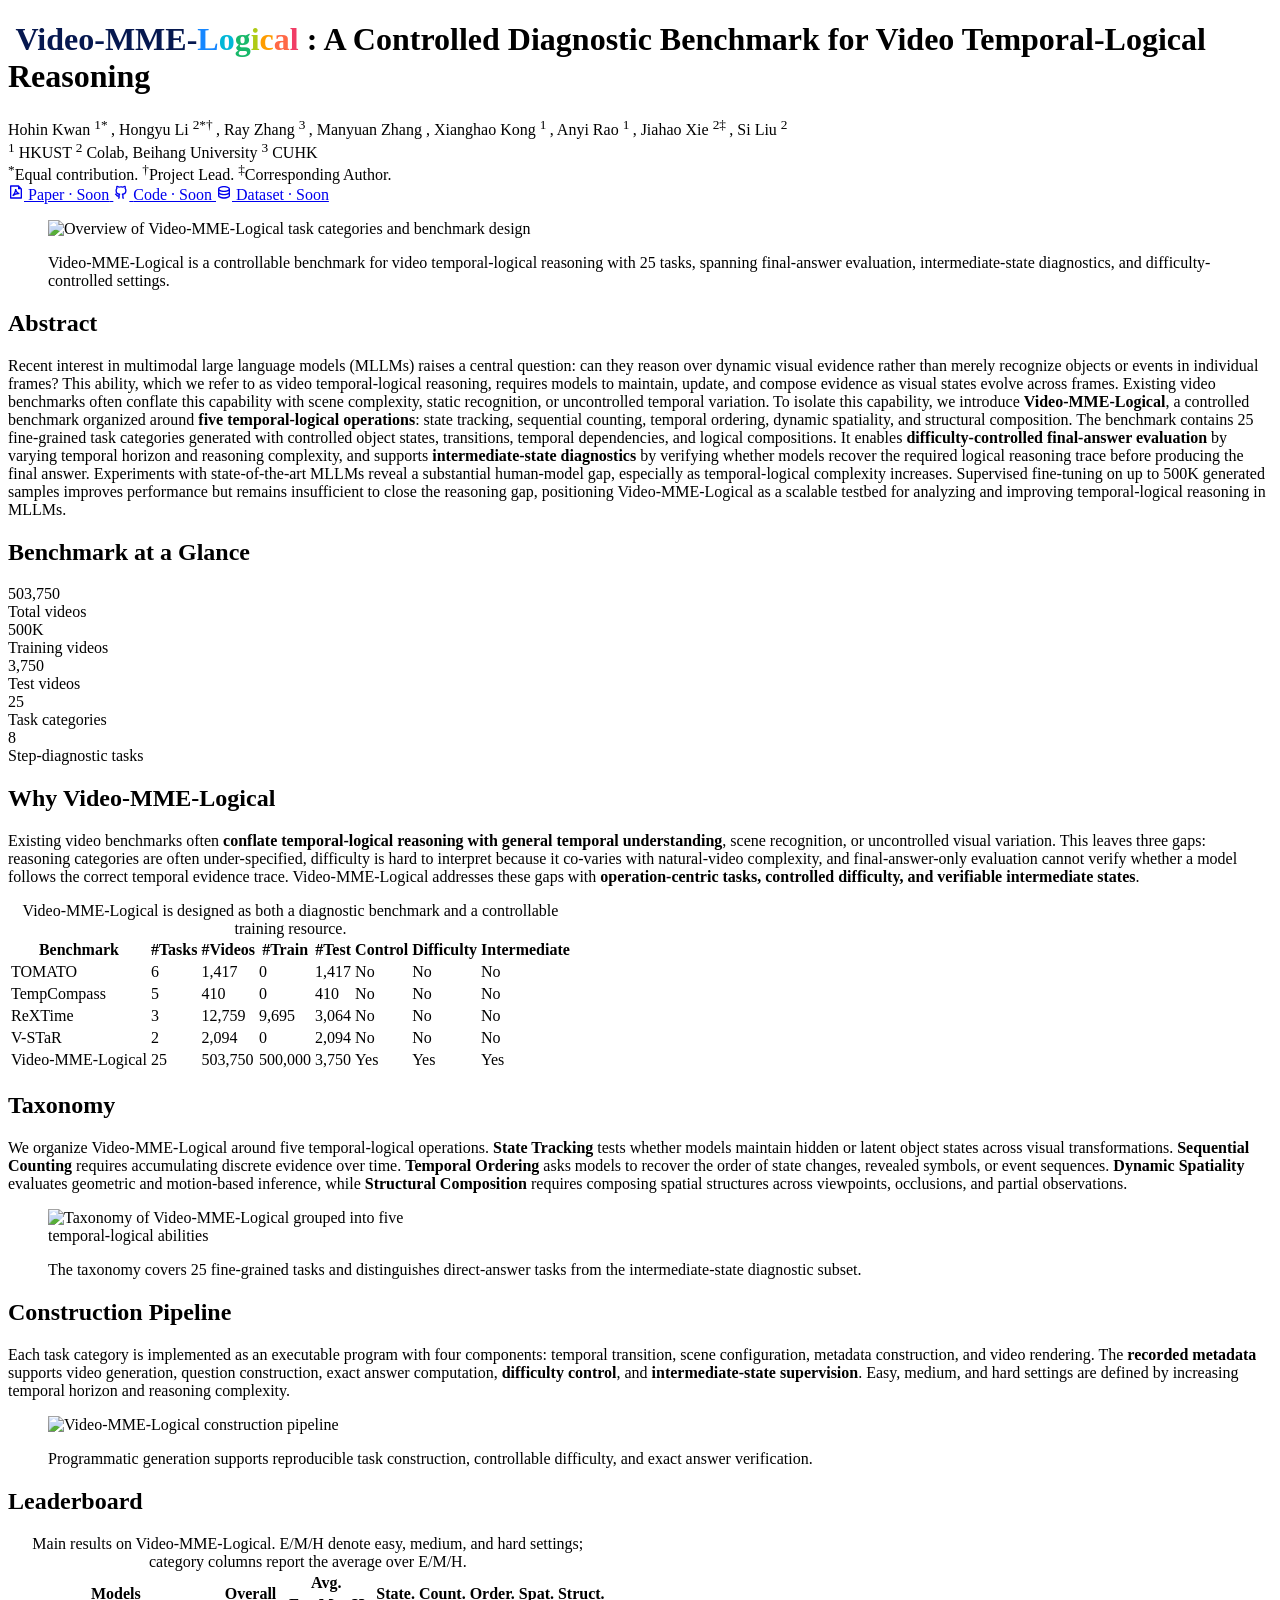
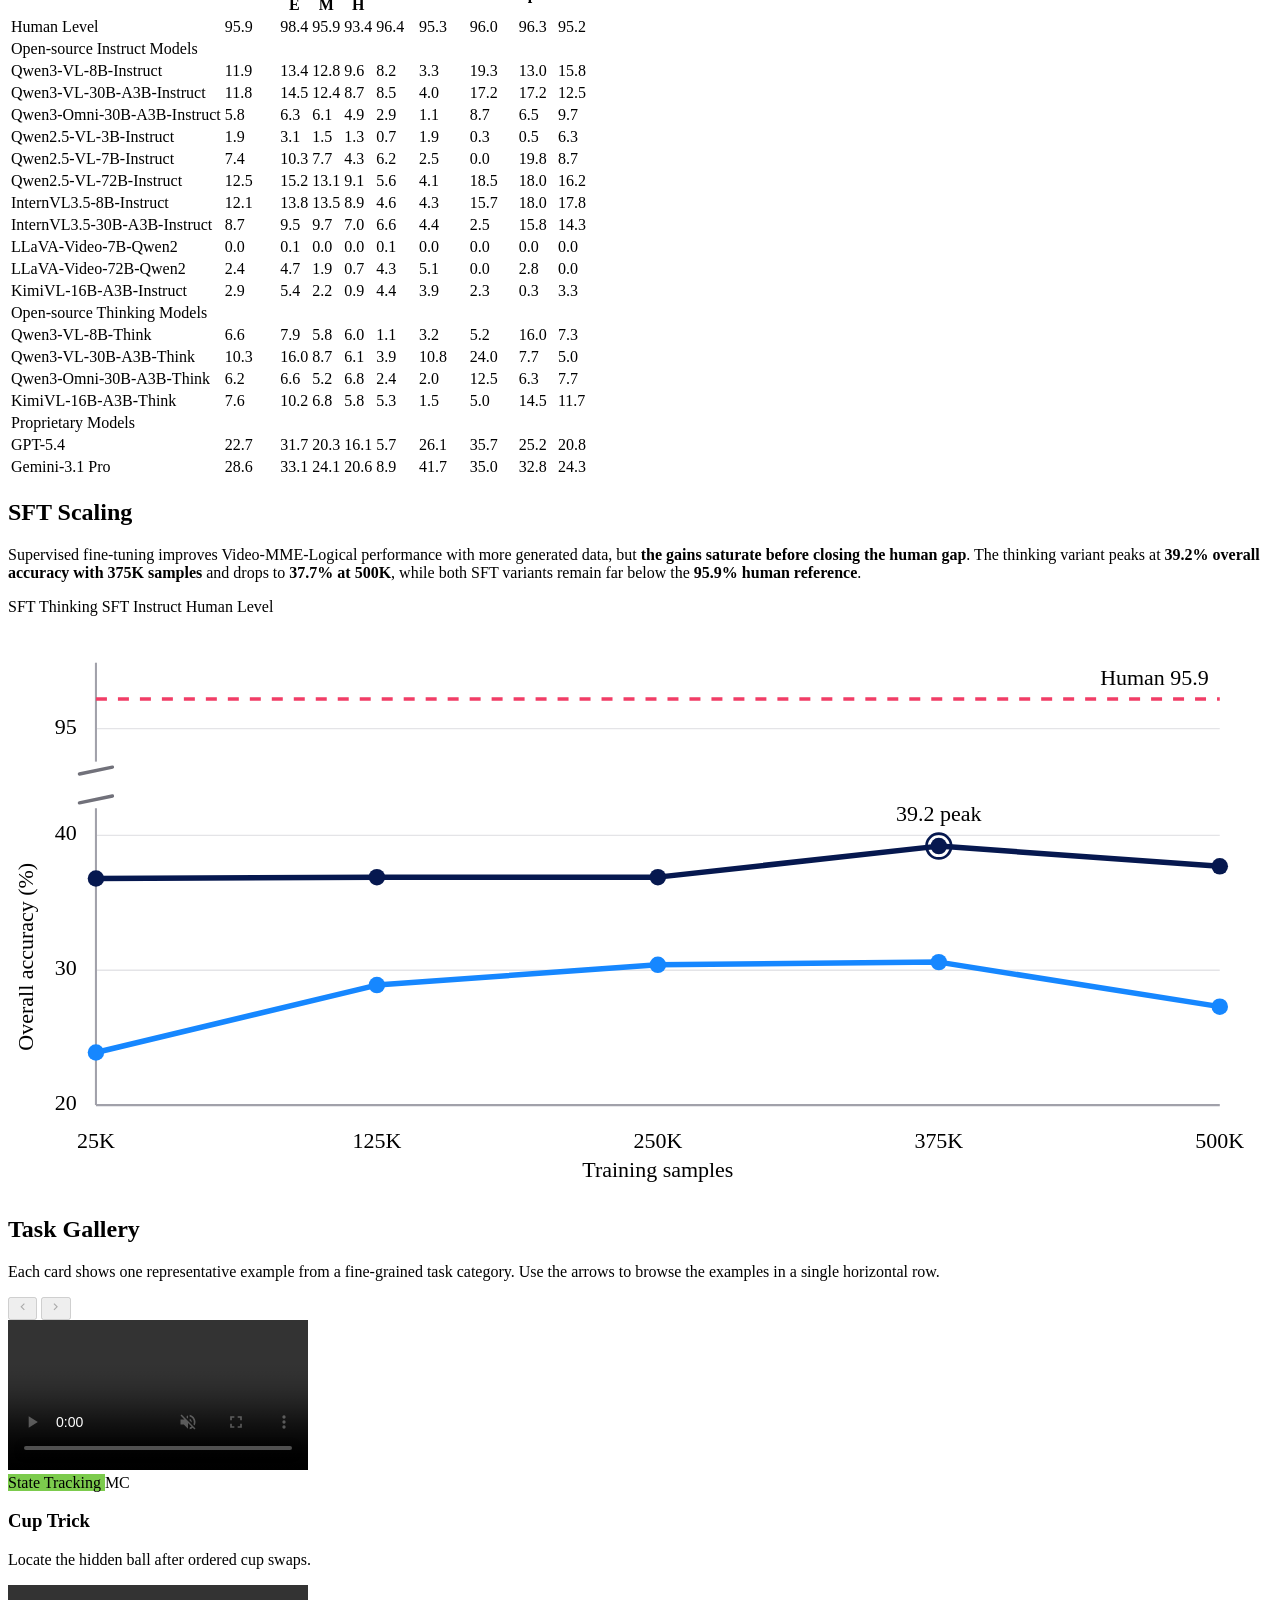
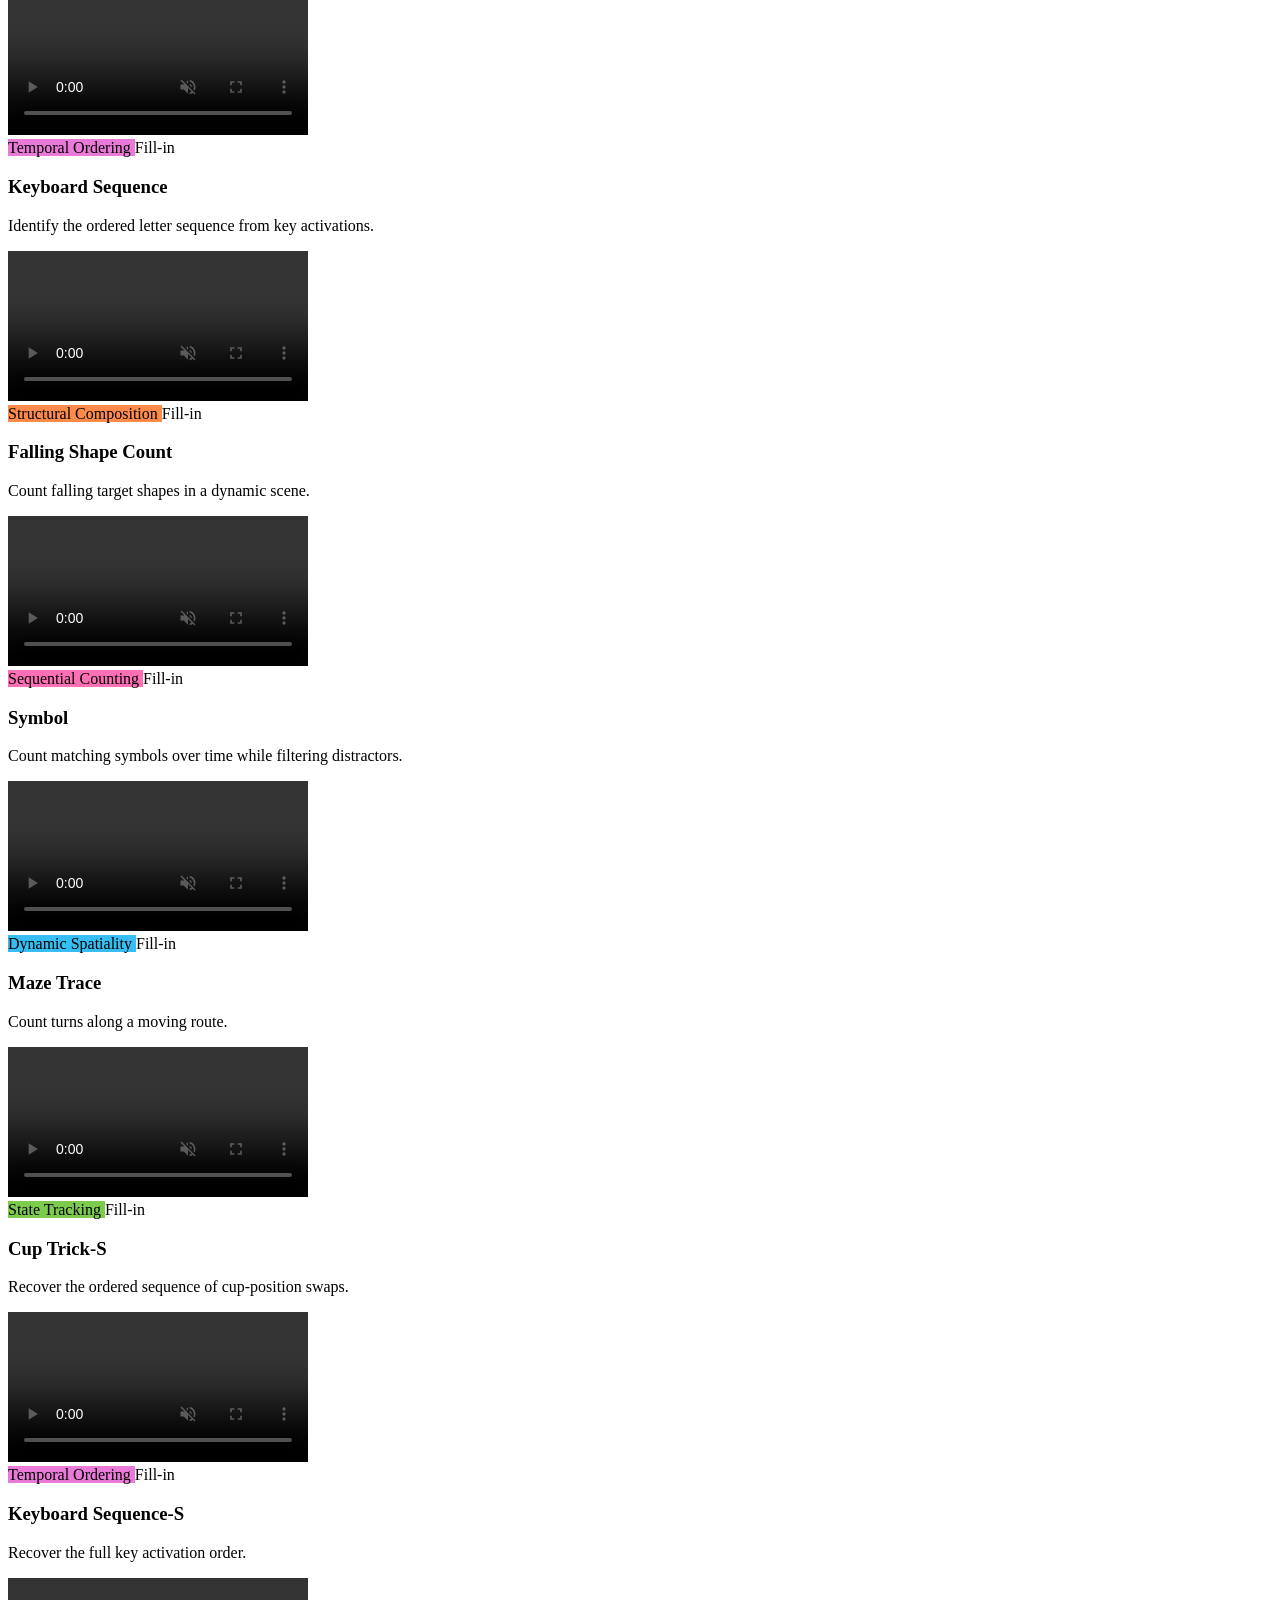
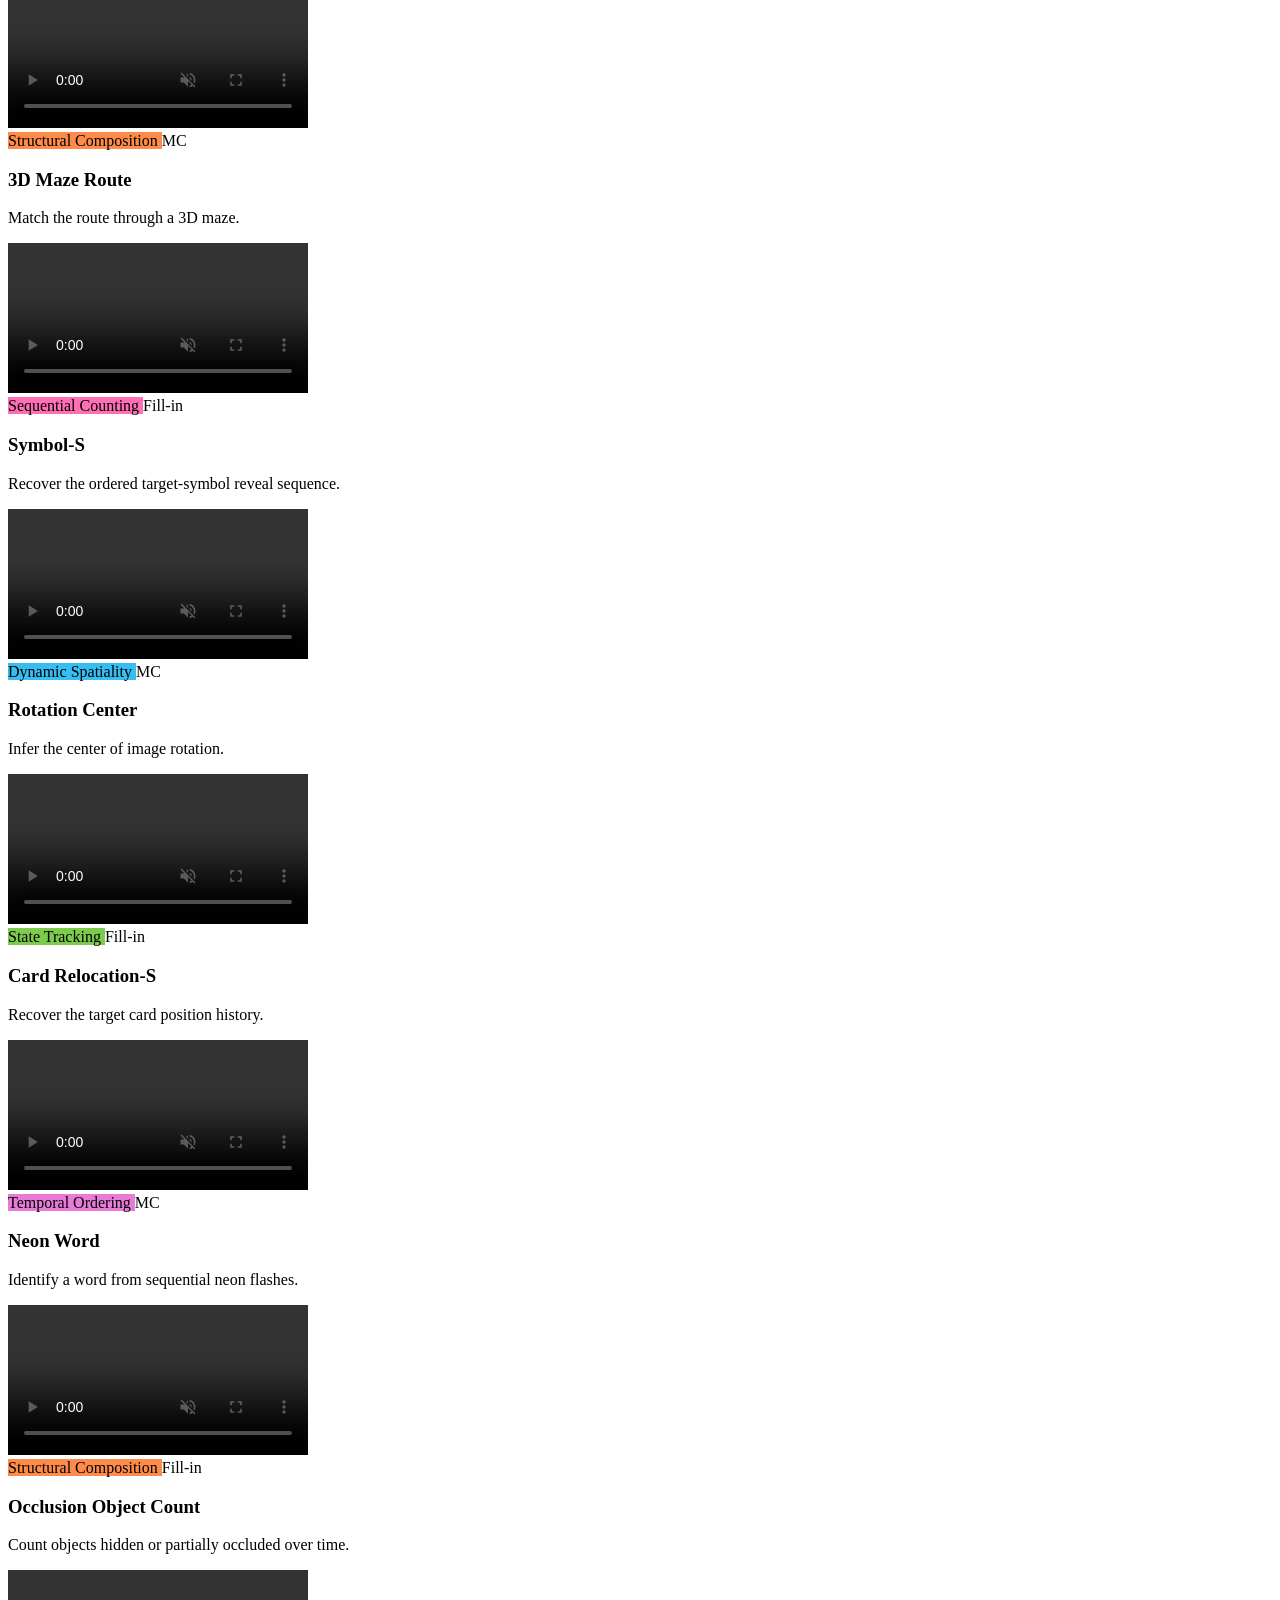
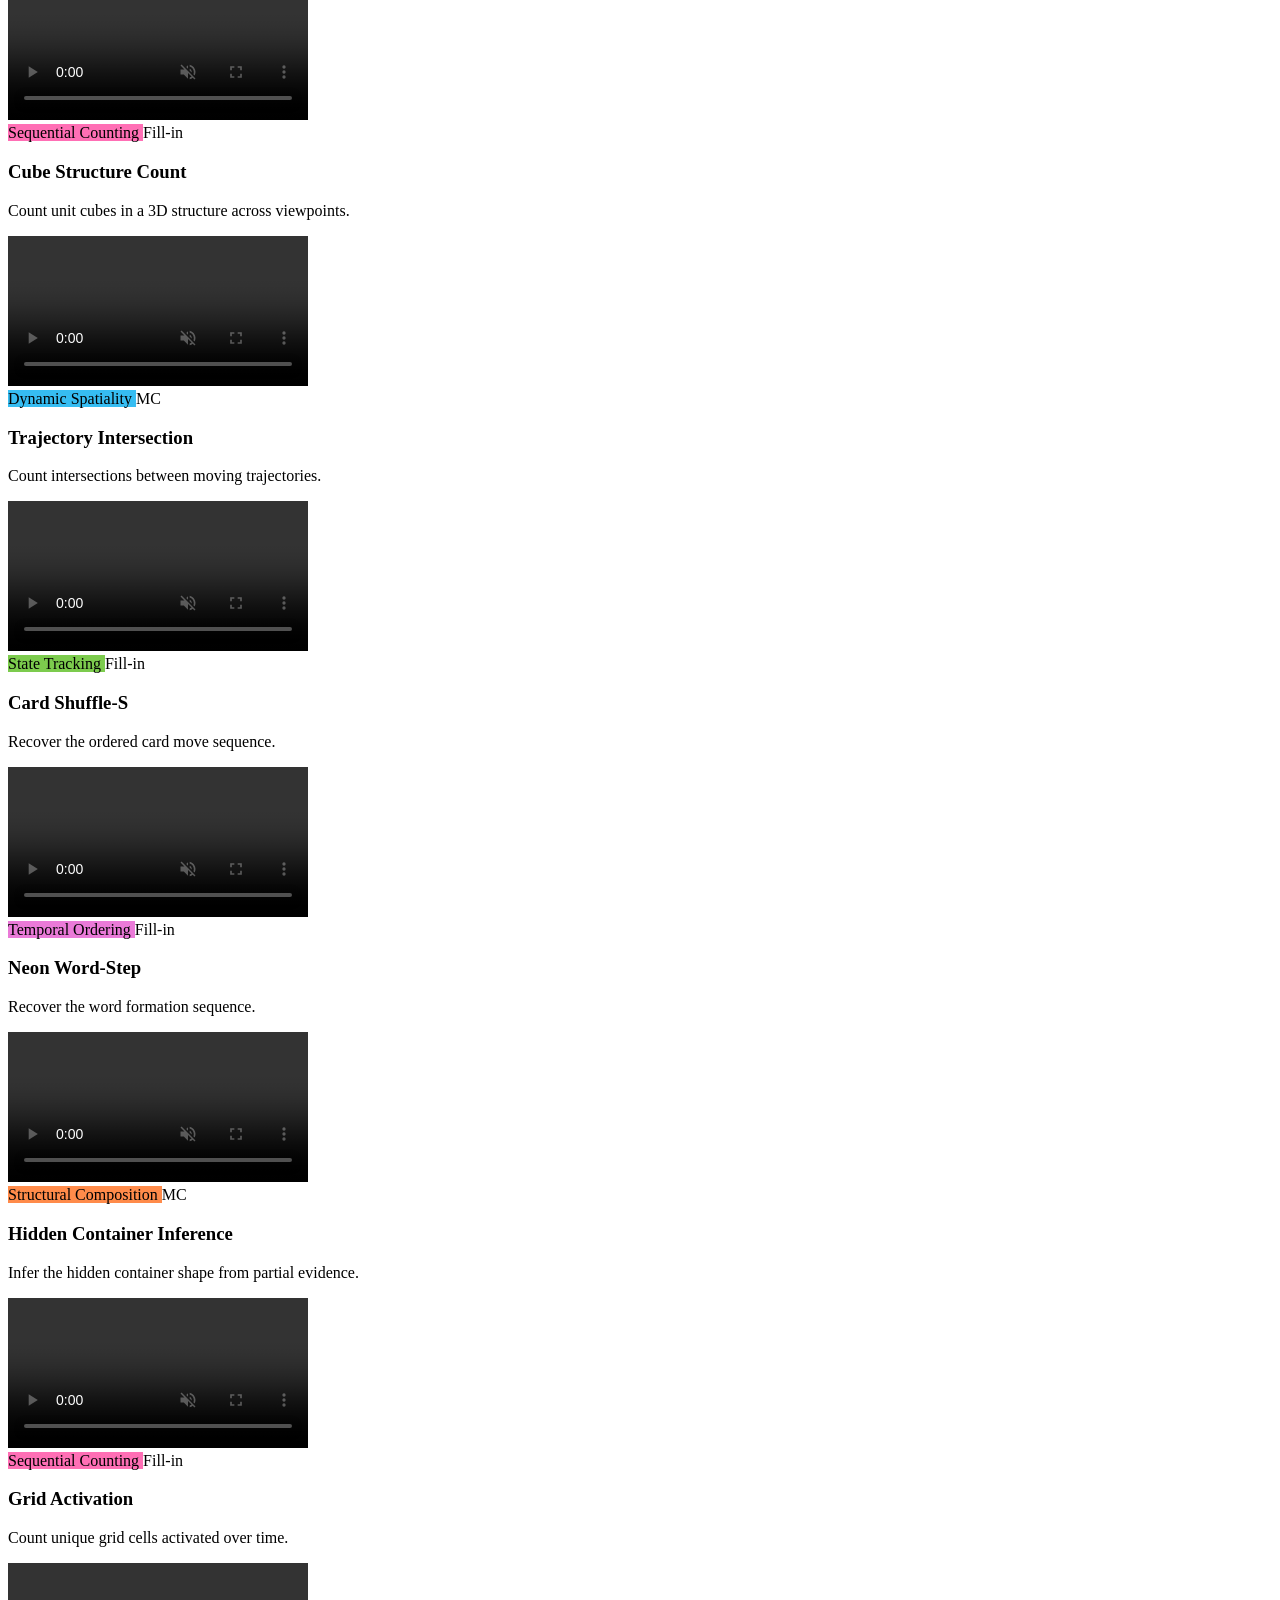
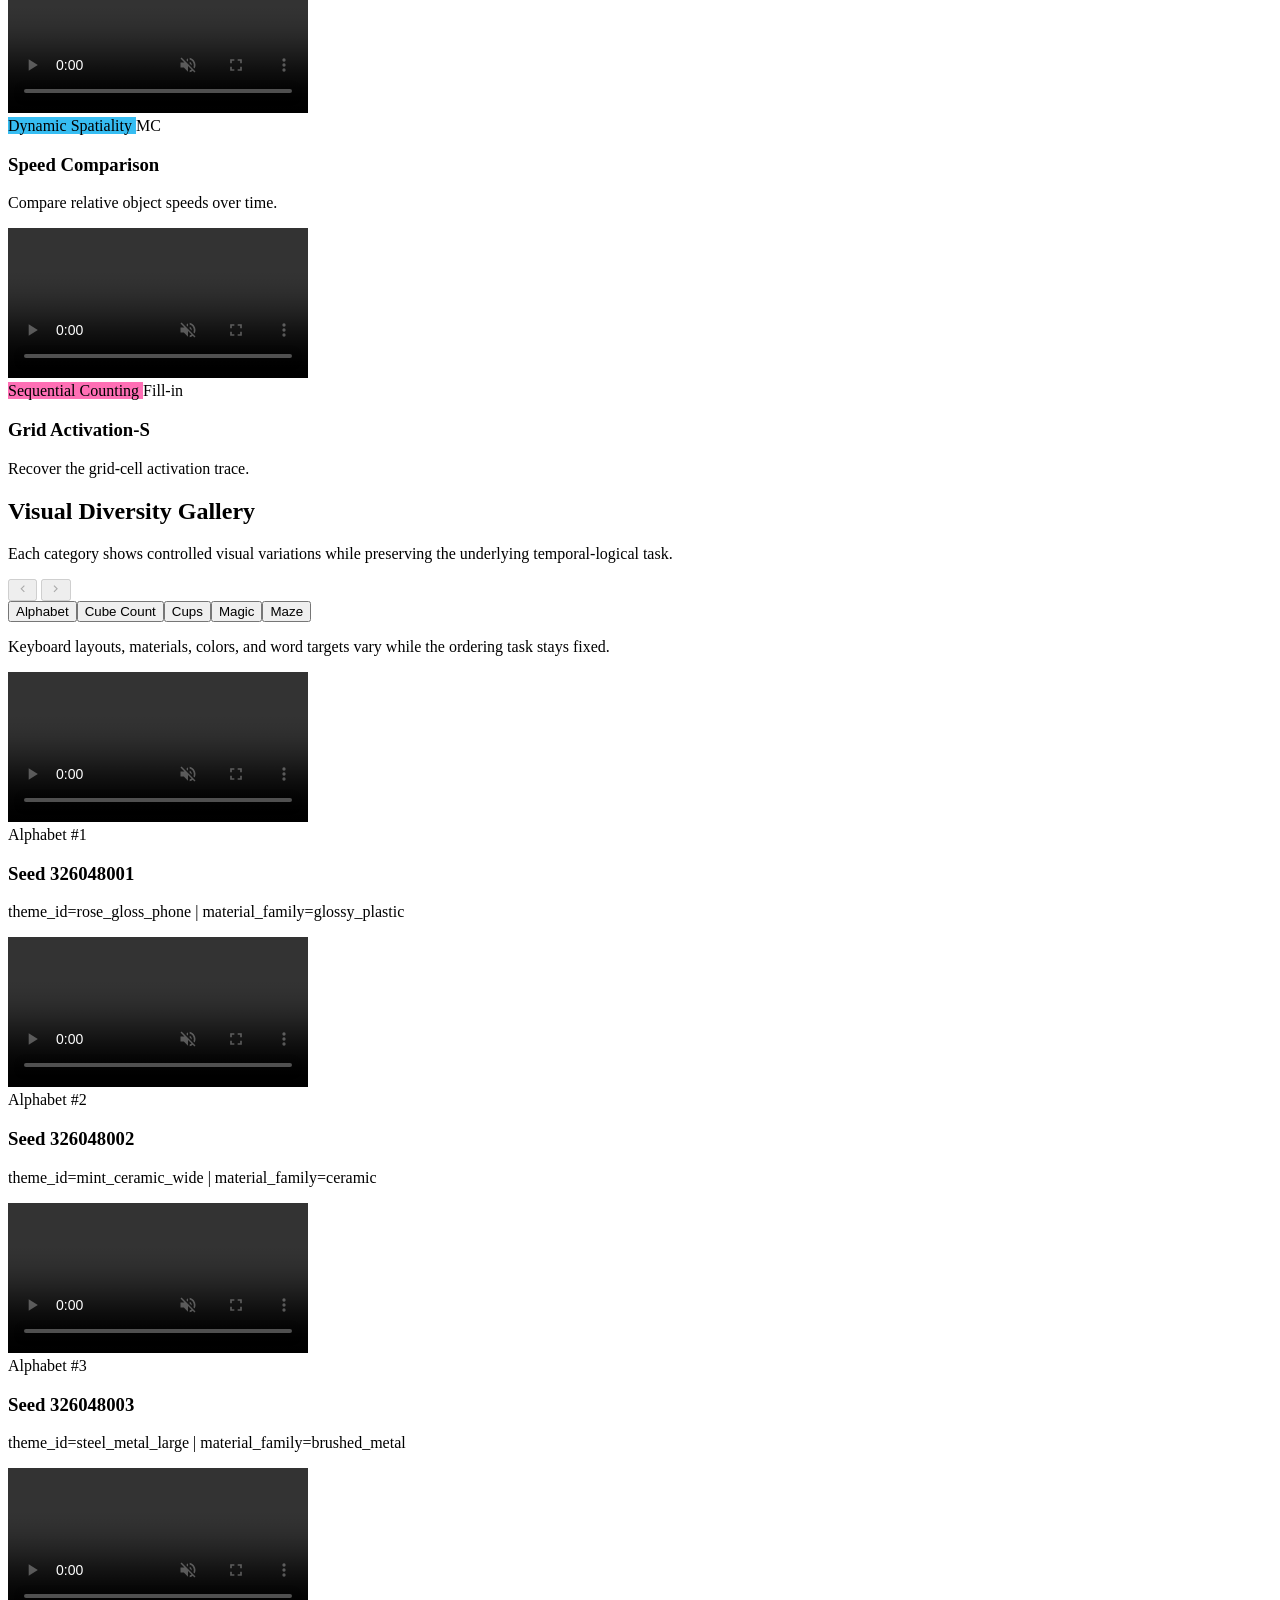
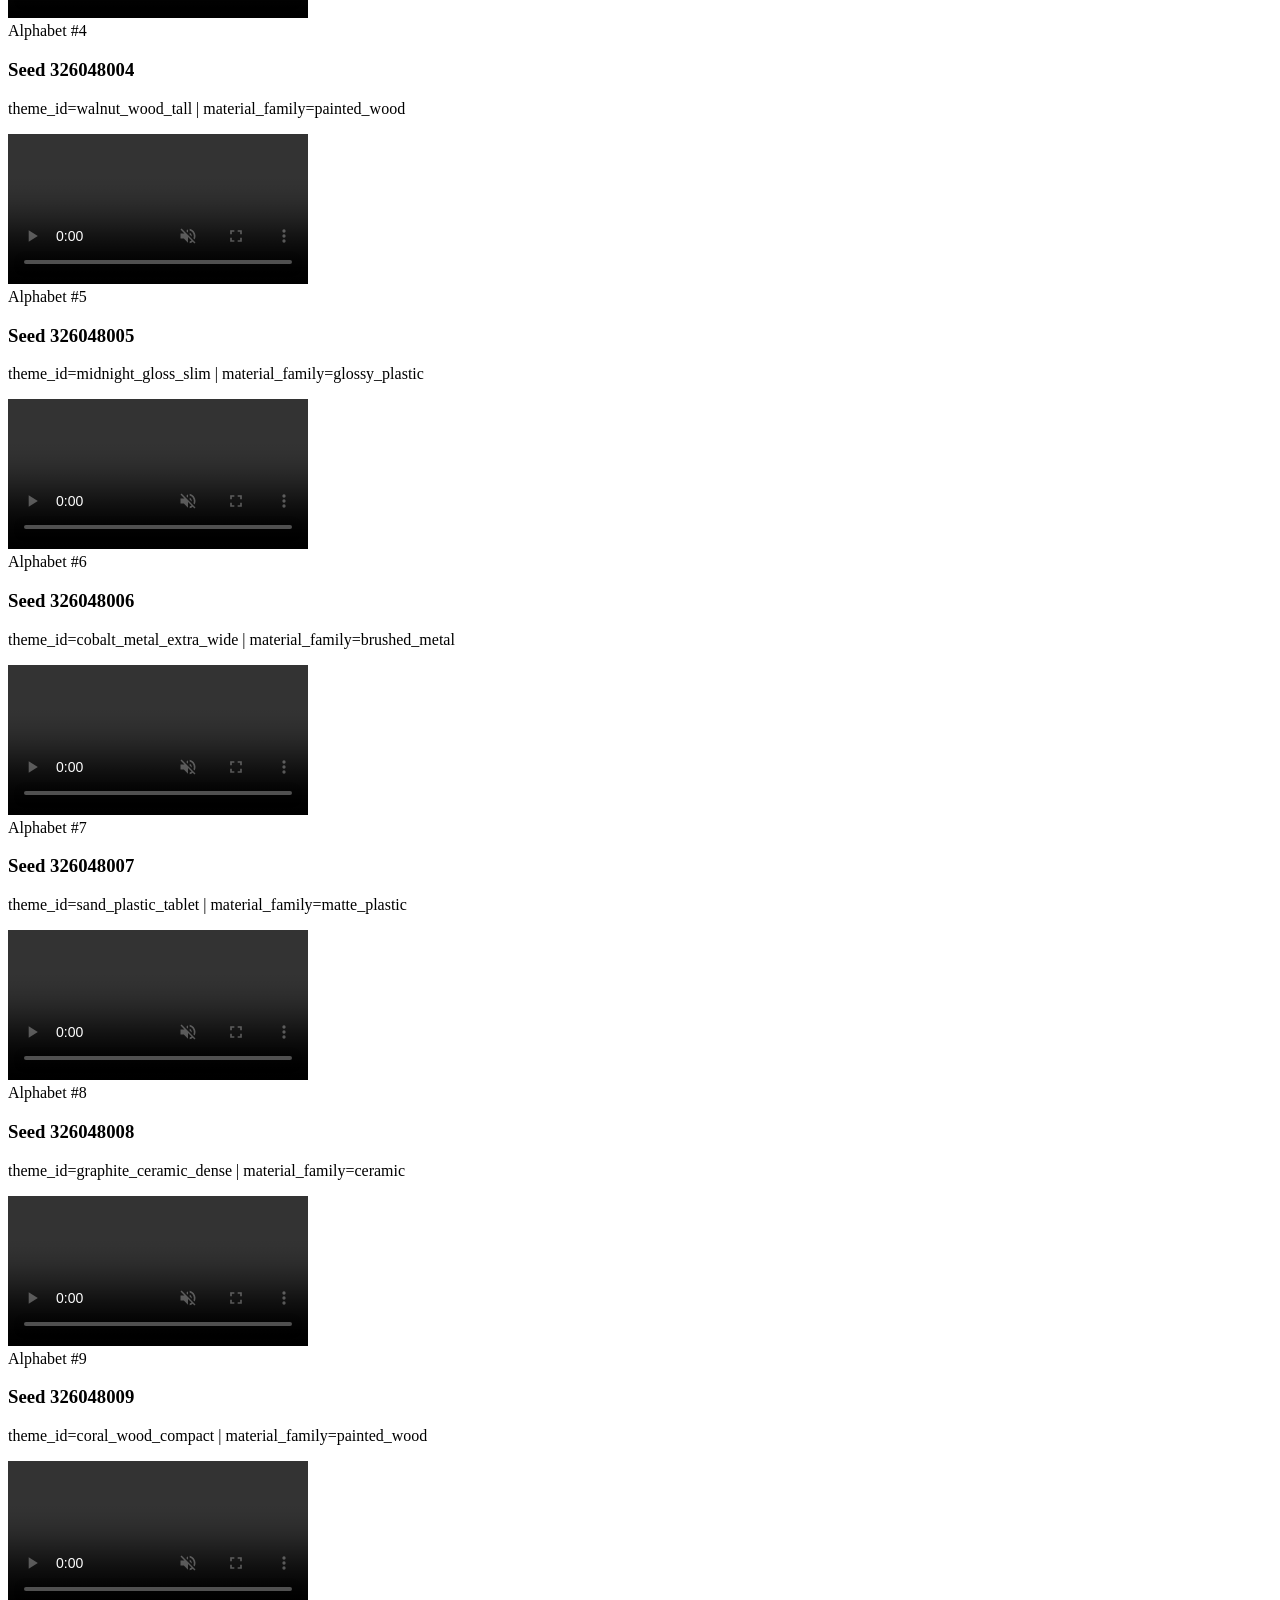
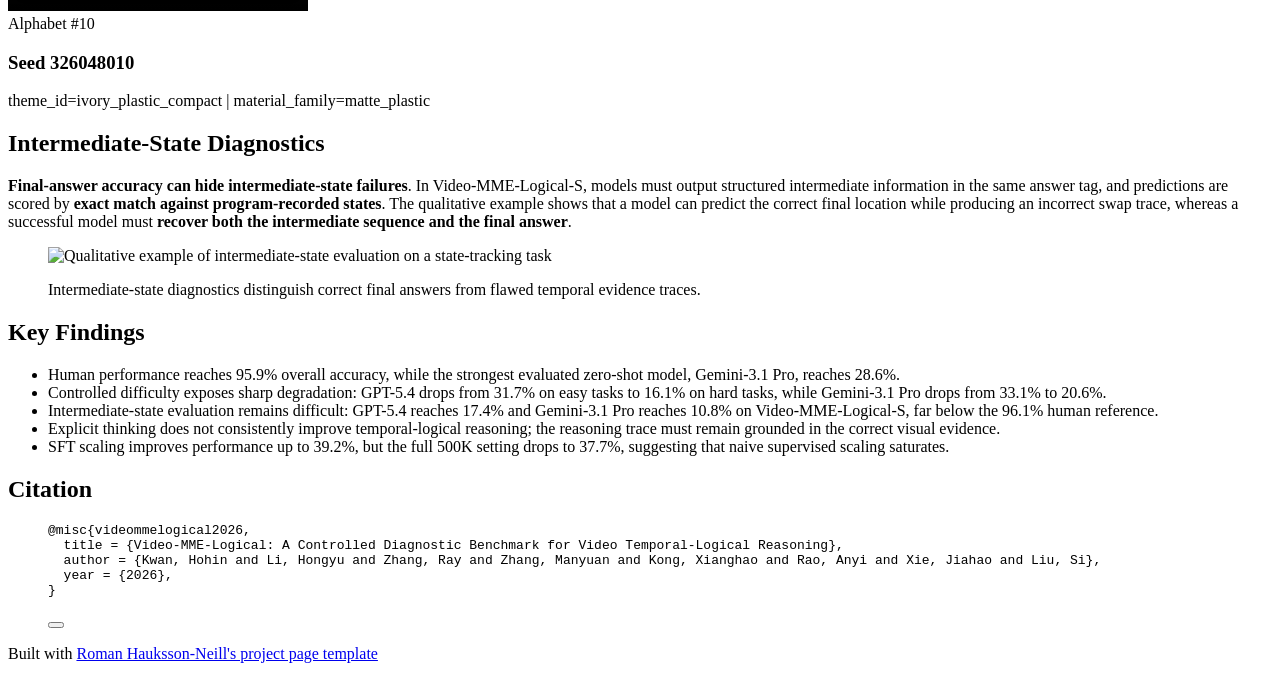
==== commit 7931629a: "Add visual diversity gallery" ====
--- a/index.html
+++ b/index.html
@@ -1,4 +1,4 @@
-<!DOCTYPE html><html class="bg-white dark:bg-zinc-900" lang="en" data-theme="light"> <head><meta charset="UTF-8"><meta name="description" content="Video-MME-Logical is a controlled benchmark for video temporal-logical reasoning, organized around five temporal-logical operations with difficulty control and intermediate-state diagnostics."><meta name="viewport" content="width=device-width"><meta name="generator" content="Astro v6.3.5"><link rel="icon" type="image/svg+xml" href="/video-mme-logical/favicon.svg"><meta property="og:title" content="Video-MME-Logical: A Controlled Diagnostic Benchmark for Video Temporal-Logical Reasoning"><meta property="og:description" content="Video-MME-Logical is a controlled benchmark for video temporal-logical reasoning, organized around five temporal-logical operations with difficulty control and intermediate-state diagnostics."><meta property="og:type" content="website"><meta property="og:image" content="/video-mme-logical/screenshot-light.png"><title>Video-MME-Logical: A Controlled Diagnostic Benchmark for Video Temporal-Logical Reasoning</title><link rel="stylesheet" href="/video-mme-logical/_astro/index.3K04jiWm.css"></head> <body class="prose prose-lg prose-zinc dark:prose-invert prose-a:text-blue-500 prose-a:dark:text-blue-300 prose-a:no-underline prose-a:hover:underline prose-a:font-normal prose-code:bg-zinc-200 prose-code:dark:bg-zinc-800 prose-code:text-zinc-800 prose-code:dark:text-zinc-200 prose-code:px-1.5 prose-code:py-0.5 prose-code:rounded prose-code:font-medium prose-code:before:content-none prose-code:after:content-none max-w-none pt-16 pb-6 font-sans"> <header class="mx-auto mb-12 max-w-[68rem] px-6 text-center"> <h1 class="not-prose m-0 mx-auto max-w-[76rem] text-center font-serif text-4xl font-semibold leading-[1.03] text-zinc-950 md:text-5xl dark:text-zinc-50"> <span class="inline-flex items-baseline whitespace-nowrap align-baseline"> <img src="/video-mme-logical/vml_title_icon.png" alt="" class="mr-3 inline-block h-10 w-auto align-[-0.15em] md:h-12" loading="eager" decoding="async"> <span class="font-bold italic"> <span style="color: #06184f">Video-MME-</span><span style="color: #1687FF">L</span><span style="color: #00B7D7">o</span><span style="color: #18B86A">g</span><span style="color: #AFCB16">i</span><span style="color: #FF9D00">c</span><span style="color: #FF6846">a</span><span style="color: #F13D66">l</span> </span><span>:</span> </span> <span> A Controlled Diagnostic Benchmark for Video Temporal-Logical Reasoning</span> </h1> <div class="flex flex-col items-center gap-6"> <div class="links flex max-w-[58rem] flex-col items-center gap-2 text-center"> <div class="text-balance text-xl leading-8"> <span> Hohin Kwan <sup class="text-sm"> 1* </sup> ,  </span><span> Hongyu Li <sup class="text-sm"> 2*† </sup> ,  </span><span> Ray Zhang <sup class="text-sm"> 3 </sup> ,  </span><span> Manyuan Zhang  ,  </span><span> Xianghao Kong <sup class="text-sm"> 1 </sup> ,  </span><span> Anyi Rao <sup class="text-sm"> 1 </sup> ,  </span><span> Jiahao Xie <sup class="text-sm"> 2‡ </sup> ,  </span><span> Si Liu <sup class="text-sm"> 2 </sup>  </span> </div> <div class="flex flex-wrap justify-center gap-x-5 gap-y-1 text-base text-zinc-700 dark:text-zinc-300"> <span> <sup>1</sup> HKUST </span><span> <sup>2</sup> Colab, Beihang University </span><span> <sup>3</sup> CUHK </span> </div> </div>  <div class="flex flex-wrap justify-center gap-x-3 gap-y-1 text-center text-sm"> <span> <sup>*</sup>Equal contribution. </span><span> <sup>†</sup>Project Lead. </span><span> <sup>‡</sup>Corresponding Author. </span> </div> <div class="not-prose flex flex-row flex-wrap justify-center gap-2"> <a href="#" class="flex flex-row items-center gap-2 rounded-full bg-zinc-800 px-5 py-2 text-lg text-white hover:bg-black hover:no-underline dark:bg-zinc-200 dark:text-zinc-900 dark:hover:bg-zinc-50"> <svg width="1em" height="1em" data-icon="ri:file-pdf-2-line">   <symbol id="ai:ri:file-pdf-2-line" viewBox="0 0 24 24"><path fill="currentColor" d="M5 4h10v4h4v12H5zM3.999 2A.995.995 0 0 0 3 2.992v18.016a1 1 0 0 0 .993.992h16.014A1 1 0 0 0 21 20.992V7l-5-5zm6.5 5.5c0 1.577-.455 3.437-1.224 5.153c-.772 1.723-1.814 3.197-2.9 4.066l1.18 1.613c2.927-1.952 6.168-3.29 9.304-2.842l.457-1.939C14.644 12.661 12.5 9.99 12.5 7.5zm.6 5.972c.268-.597.505-1.216.705-1.843a9.7 9.7 0 0 0 1.706 1.966c-.982.176-1.944.465-2.875.833q.248-.471.465-.956"/></symbol><use href="#ai:ri:file-pdf-2-line"></use>  </svg> <span>Paper · Soon</span> </a><a href="#" class="flex flex-row items-center gap-2 rounded-full bg-zinc-800 px-5 py-2 text-lg text-white hover:bg-black hover:no-underline dark:bg-zinc-200 dark:text-zinc-900 dark:hover:bg-zinc-50"> <svg width="1em" height="1em" data-icon="ri:github-line">   <symbol id="ai:ri:github-line" viewBox="0 0 24 24"><path fill="currentColor" d="M5.884 18.653c-.3-.2-.558-.455-.86-.816a51 51 0 0 1-.466-.579c-.463-.575-.755-.841-1.056-.95a1 1 0 1 1 .675-1.882c.752.27 1.261.735 1.947 1.588c-.094-.117.34.427.433.539c.19.227.33.365.44.438c.204.137.588.196 1.15.14c.024-.382.094-.753.202-1.095c-2.968-.726-4.648-2.64-4.648-6.396c0-1.24.37-2.356 1.058-3.292c-.218-.894-.185-1.975.302-3.192a1 1 0 0 1 .63-.582c.081-.024.127-.035.208-.047c.803-.124 1.937.17 3.415 1.096a11.7 11.7 0 0 1 2.687-.308c.912 0 1.819.104 2.684.308c1.477-.933 2.614-1.227 3.422-1.096q.128.02.218.05a1 1 0 0 1 .616.58c.487 1.216.52 2.296.302 3.19c.691.936 1.058 2.045 1.058 3.293c0 3.757-1.674 5.665-4.642 6.392c.125.415.19.878.19 1.38c0 .665-.002 1.299-.007 2.01c0 .19-.002.394-.005.706a1 1 0 0 1-.018 1.958c-1.14.227-1.984-.532-1.984-1.525l.002-.447l.005-.705c.005-.707.008-1.337.008-1.997c0-.697-.184-1.152-.426-1.361c-.661-.57-.326-1.654.541-1.751c2.966-.333 4.336-1.482 4.336-4.66c0-.955-.312-1.744-.913-2.404A1 1 0 0 1 17.2 6.19c.166-.414.236-.957.095-1.614l-.01.003c-.491.139-1.11.44-1.858.949a1 1 0 0 1-.833.135a9.6 9.6 0 0 0-2.592-.349c-.89 0-1.772.118-2.592.35a1 1 0 0 1-.829-.134c-.753-.507-1.374-.807-1.87-.947c-.143.653-.072 1.194.093 1.607a1 1 0 0 1-.189 1.045c-.597.655-.913 1.458-.913 2.404c0 3.172 1.371 4.328 4.322 4.66c.865.097 1.202 1.177.545 1.748c-.193.168-.43.732-.43 1.364v3.15c0 .985-.834 1.725-1.96 1.528a1 1 0 0 1-.04-1.962v-.99c-.91.061-1.661-.088-2.254-.485"/></symbol><use href="#ai:ri:github-line"></use>  </svg> <span>Code · Soon</span> </a><a href="#" class="flex flex-row items-center gap-2 rounded-full bg-zinc-800 px-5 py-2 text-lg text-white hover:bg-black hover:no-underline dark:bg-zinc-200 dark:text-zinc-900 dark:hover:bg-zinc-50"> <svg width="1em" height="1em" data-icon="ri:database-2-line">   <symbol id="ai:ri:database-2-line" viewBox="0 0 24 24"><path fill="currentColor" d="M5 12.5c0 .313.461.858 1.53 1.393C7.914 14.585 9.877 15 12 15s4.086-.415 5.47-1.107c1.069-.535 1.53-1.08 1.53-1.393v-2.171C17.35 11.349 14.827 12 12 12s-5.35-.652-7-1.671zm14 2.829C17.35 16.349 14.827 17 12 17s-5.35-.652-7-1.671V17.5c0 .313.461.858 1.53 1.393C7.914 19.585 9.877 20 12 20s4.086-.415 5.47-1.107c1.069-.535 1.53-1.08 1.53-1.393zM3 17.5v-10C3 5.015 7.03 3 12 3s9 2.015 9 4.5v10c0 2.485-4.03 4.5-9 4.5s-9-2.015-9-4.5m9-7.5c2.123 0 4.086-.415 5.47-1.107C18.539 8.358 19 7.813 19 7.5s-.461-.858-1.53-1.393C16.086 5.415 14.123 5 12 5s-4.086.415-5.47 1.107C5.461 6.642 5 7.187 5 7.5s.461.858 1.53 1.393C7.914 9.585 9.877 10 12 10"/></symbol><use href="#ai:ri:database-2-line"></use>  </svg> <span>Dataset · Soon</span> </a> </div> </div> </header> <main> <div class="mx-[calc(max(var(--minimum-inline-margin),(100cqw-100rem)/2)-var(--actual-inline-margin))]"> <figure> <div class="flex w-full justify-center **:my-0"> <picture> <source srcset="/video-mme-logical/_astro/figure1.pdf_q4u3b.avif 640w, /video-mme-logical/_astro/figure1.pdf_Zl7XuC.avif 750w, /video-mme-logical/_astro/figure1.pdf_1XkT29.avif 828w, /video-mme-logical/_astro/figure1.pdf_1BiKyk.avif 1080w, /video-mme-logical/_astro/figure1.pdf_Z145TJ2.avif 1280w, /video-mme-logical/_astro/figure1.pdf_ZUOCxo.avif 1668w, /video-mme-logical/_astro/figure1.pdf_1j2tqR.avif 1814w" type="image/avif">  <img src="/video-mme-logical/_astro/figure1.pdf_ZCdjNU.png" srcset="/video-mme-logical/_astro/figure1.pdf_ZVMl2l.png 640w, /video-mme-logical/_astro/figure1.pdf_Z1HYNA9.png 750w, /video-mme-logical/_astro/figure1.pdf_At3VC.png 828w, /video-mme-logical/_astro/figure1.pdf_ZjW2Gs.png 1080w, /video-mme-logical/_astro/figure1.pdf_24PpO7.png 1280w, /video-mme-logical/_astro/figure1.pdf_2d6H0K.png 1668w, /video-mme-logical/_astro/figure1.pdf_ZCdjNU.png 1814w" style="max-width: min(100%, 60rem);" alt="Overview of Video-MME-Logical task categories and benchmark design" loading="eager" decoding="sync" fetchpriority="high" sizes="(min-width: 1814px) 1814px, 100vw" data-astro-image="constrained" data-astro-image-fit="contain" data-astro-image-pos="center" width="1814" height="815" class="rounded-lg max-h-[calc(100svh-3rem)] max-w-full w-min mx-auto "> </picture> </div> <figcaption class="text-center"> <p>Video-MME-Logical is a controllable benchmark for video temporal-logical reasoning with 25 tasks, spanning final-answer evaluation, intermediate-state diagnostics, and difficulty-controlled settings.</p> </figcaption> </figure> </div>
+<!DOCTYPE html><html class="bg-white dark:bg-zinc-900" lang="en" data-theme="light"> <head><meta charset="UTF-8"><meta name="description" content="Video-MME-Logical is a controlled benchmark for video temporal-logical reasoning, organized around five temporal-logical operations with difficulty control and intermediate-state diagnostics."><meta name="viewport" content="width=device-width"><meta name="generator" content="Astro v6.3.5"><link rel="icon" type="image/svg+xml" href="/video-mme-logical/favicon.svg"><meta property="og:title" content="Video-MME-Logical: A Controlled Diagnostic Benchmark for Video Temporal-Logical Reasoning"><meta property="og:description" content="Video-MME-Logical is a controlled benchmark for video temporal-logical reasoning, organized around five temporal-logical operations with difficulty control and intermediate-state diagnostics."><meta property="og:type" content="website"><meta property="og:image" content="/video-mme-logical/screenshot-light.png"><title>Video-MME-Logical: A Controlled Diagnostic Benchmark for Video Temporal-Logical Reasoning</title><link rel="stylesheet" href="/video-mme-logical/_astro/index.B2hRAIFv.css"></head> <body class="prose prose-lg prose-zinc dark:prose-invert prose-a:text-blue-500 prose-a:dark:text-blue-300 prose-a:no-underline prose-a:hover:underline prose-a:font-normal prose-code:bg-zinc-200 prose-code:dark:bg-zinc-800 prose-code:text-zinc-800 prose-code:dark:text-zinc-200 prose-code:px-1.5 prose-code:py-0.5 prose-code:rounded prose-code:font-medium prose-code:before:content-none prose-code:after:content-none max-w-none pt-16 pb-6 font-sans"> <header class="mx-auto mb-12 max-w-[68rem] px-6 text-center"> <h1 class="not-prose m-0 mx-auto max-w-[76rem] text-center font-serif text-4xl font-semibold leading-[1.03] text-zinc-950 md:text-5xl dark:text-zinc-50"> <span class="inline-flex items-baseline whitespace-nowrap align-baseline"> <img src="/video-mme-logical/vml_title_icon.png" alt="" class="mr-3 inline-block h-10 w-auto align-[-0.15em] md:h-12" loading="eager" decoding="async"> <span class="font-bold italic"> <span style="color: #06184f">Video-MME-</span><span style="color: #1687FF">L</span><span style="color: #00B7D7">o</span><span style="color: #18B86A">g</span><span style="color: #AFCB16">i</span><span style="color: #FF9D00">c</span><span style="color: #FF6846">a</span><span style="color: #F13D66">l</span> </span><span>:</span> </span> <span> A Controlled Diagnostic Benchmark for Video Temporal-Logical Reasoning</span> </h1> <div class="flex flex-col items-center gap-6"> <div class="links flex max-w-[58rem] flex-col items-center gap-2 text-center"> <div class="text-balance text-xl leading-8"> <span> Hohin Kwan <sup class="text-sm"> 1* </sup> ,  </span><span> Hongyu Li <sup class="text-sm"> 2*† </sup> ,  </span><span> Ray Zhang <sup class="text-sm"> 3 </sup> ,  </span><span> Manyuan Zhang  ,  </span><span> Xianghao Kong <sup class="text-sm"> 1 </sup> ,  </span><span> Anyi Rao <sup class="text-sm"> 1 </sup> ,  </span><span> Jiahao Xie <sup class="text-sm"> 2‡ </sup> ,  </span><span> Si Liu <sup class="text-sm"> 2 </sup>  </span> </div> <div class="flex flex-wrap justify-center gap-x-5 gap-y-1 text-base text-zinc-700 dark:text-zinc-300"> <span> <sup>1</sup> HKUST </span><span> <sup>2</sup> Colab, Beihang University </span><span> <sup>3</sup> CUHK </span> </div> </div>  <div class="flex flex-wrap justify-center gap-x-3 gap-y-1 text-center text-sm"> <span> <sup>*</sup>Equal contribution. </span><span> <sup>†</sup>Project Lead. </span><span> <sup>‡</sup>Corresponding Author. </span> </div> <div class="not-prose flex flex-row flex-wrap justify-center gap-2"> <a href="#" class="flex flex-row items-center gap-2 rounded-full bg-zinc-800 px-5 py-2 text-lg text-white hover:bg-black hover:no-underline dark:bg-zinc-200 dark:text-zinc-900 dark:hover:bg-zinc-50"> <svg width="1em" height="1em" data-icon="ri:file-pdf-2-line">   <symbol id="ai:ri:file-pdf-2-line" viewBox="0 0 24 24"><path fill="currentColor" d="M5 4h10v4h4v12H5zM3.999 2A.995.995 0 0 0 3 2.992v18.016a1 1 0 0 0 .993.992h16.014A1 1 0 0 0 21 20.992V7l-5-5zm6.5 5.5c0 1.577-.455 3.437-1.224 5.153c-.772 1.723-1.814 3.197-2.9 4.066l1.18 1.613c2.927-1.952 6.168-3.29 9.304-2.842l.457-1.939C14.644 12.661 12.5 9.99 12.5 7.5zm.6 5.972c.268-.597.505-1.216.705-1.843a9.7 9.7 0 0 0 1.706 1.966c-.982.176-1.944.465-2.875.833q.248-.471.465-.956"/></symbol><use href="#ai:ri:file-pdf-2-line"></use>  </svg> <span>Paper · Soon</span> </a><a href="#" class="flex flex-row items-center gap-2 rounded-full bg-zinc-800 px-5 py-2 text-lg text-white hover:bg-black hover:no-underline dark:bg-zinc-200 dark:text-zinc-900 dark:hover:bg-zinc-50"> <svg width="1em" height="1em" data-icon="ri:github-line">   <symbol id="ai:ri:github-line" viewBox="0 0 24 24"><path fill="currentColor" d="M5.884 18.653c-.3-.2-.558-.455-.86-.816a51 51 0 0 1-.466-.579c-.463-.575-.755-.841-1.056-.95a1 1 0 1 1 .675-1.882c.752.27 1.261.735 1.947 1.588c-.094-.117.34.427.433.539c.19.227.33.365.44.438c.204.137.588.196 1.15.14c.024-.382.094-.753.202-1.095c-2.968-.726-4.648-2.64-4.648-6.396c0-1.24.37-2.356 1.058-3.292c-.218-.894-.185-1.975.302-3.192a1 1 0 0 1 .63-.582c.081-.024.127-.035.208-.047c.803-.124 1.937.17 3.415 1.096a11.7 11.7 0 0 1 2.687-.308c.912 0 1.819.104 2.684.308c1.477-.933 2.614-1.227 3.422-1.096q.128.02.218.05a1 1 0 0 1 .616.58c.487 1.216.52 2.296.302 3.19c.691.936 1.058 2.045 1.058 3.293c0 3.757-1.674 5.665-4.642 6.392c.125.415.19.878.19 1.38c0 .665-.002 1.299-.007 2.01c0 .19-.002.394-.005.706a1 1 0 0 1-.018 1.958c-1.14.227-1.984-.532-1.984-1.525l.002-.447l.005-.705c.005-.707.008-1.337.008-1.997c0-.697-.184-1.152-.426-1.361c-.661-.57-.326-1.654.541-1.751c2.966-.333 4.336-1.482 4.336-4.66c0-.955-.312-1.744-.913-2.404A1 1 0 0 1 17.2 6.19c.166-.414.236-.957.095-1.614l-.01.003c-.491.139-1.11.44-1.858.949a1 1 0 0 1-.833.135a9.6 9.6 0 0 0-2.592-.349c-.89 0-1.772.118-2.592.35a1 1 0 0 1-.829-.134c-.753-.507-1.374-.807-1.87-.947c-.143.653-.072 1.194.093 1.607a1 1 0 0 1-.189 1.045c-.597.655-.913 1.458-.913 2.404c0 3.172 1.371 4.328 4.322 4.66c.865.097 1.202 1.177.545 1.748c-.193.168-.43.732-.43 1.364v3.15c0 .985-.834 1.725-1.96 1.528a1 1 0 0 1-.04-1.962v-.99c-.91.061-1.661-.088-2.254-.485"/></symbol><use href="#ai:ri:github-line"></use>  </svg> <span>Code · Soon</span> </a><a href="#" class="flex flex-row items-center gap-2 rounded-full bg-zinc-800 px-5 py-2 text-lg text-white hover:bg-black hover:no-underline dark:bg-zinc-200 dark:text-zinc-900 dark:hover:bg-zinc-50"> <svg width="1em" height="1em" data-icon="ri:database-2-line">   <symbol id="ai:ri:database-2-line" viewBox="0 0 24 24"><path fill="currentColor" d="M5 12.5c0 .313.461.858 1.53 1.393C7.914 14.585 9.877 15 12 15s4.086-.415 5.47-1.107c1.069-.535 1.53-1.08 1.53-1.393v-2.171C17.35 11.349 14.827 12 12 12s-5.35-.652-7-1.671zm14 2.829C17.35 16.349 14.827 17 12 17s-5.35-.652-7-1.671V17.5c0 .313.461.858 1.53 1.393C7.914 19.585 9.877 20 12 20s4.086-.415 5.47-1.107c1.069-.535 1.53-1.08 1.53-1.393zM3 17.5v-10C3 5.015 7.03 3 12 3s9 2.015 9 4.5v10c0 2.485-4.03 4.5-9 4.5s-9-2.015-9-4.5m9-7.5c2.123 0 4.086-.415 5.47-1.107C18.539 8.358 19 7.813 19 7.5s-.461-.858-1.53-1.393C16.086 5.415 14.123 5 12 5s-4.086.415-5.47 1.107C5.461 6.642 5 7.187 5 7.5s.461.858 1.53 1.393C7.914 9.585 9.877 10 12 10"/></symbol><use href="#ai:ri:database-2-line"></use>  </svg> <span>Dataset · Soon</span> </a> </div> </div> </header> <main> <div class="mx-[calc(max(var(--minimum-inline-margin),(100cqw-100rem)/2)-var(--actual-inline-margin))]"> <figure> <div class="flex w-full justify-center **:my-0"> <picture> <source srcset="/video-mme-logical/_astro/figure1.pdf_q4u3b.avif 640w, /video-mme-logical/_astro/figure1.pdf_Zl7XuC.avif 750w, /video-mme-logical/_astro/figure1.pdf_1XkT29.avif 828w, /video-mme-logical/_astro/figure1.pdf_1BiKyk.avif 1080w, /video-mme-logical/_astro/figure1.pdf_Z145TJ2.avif 1280w, /video-mme-logical/_astro/figure1.pdf_ZUOCxo.avif 1668w, /video-mme-logical/_astro/figure1.pdf_1j2tqR.avif 1814w" type="image/avif">  <img src="/video-mme-logical/_astro/figure1.pdf_ZCdjNU.png" srcset="/video-mme-logical/_astro/figure1.pdf_ZVMl2l.png 640w, /video-mme-logical/_astro/figure1.pdf_Z1HYNA9.png 750w, /video-mme-logical/_astro/figure1.pdf_At3VC.png 828w, /video-mme-logical/_astro/figure1.pdf_ZjW2Gs.png 1080w, /video-mme-logical/_astro/figure1.pdf_24PpO7.png 1280w, /video-mme-logical/_astro/figure1.pdf_2d6H0K.png 1668w, /video-mme-logical/_astro/figure1.pdf_ZCdjNU.png 1814w" style="max-width: min(100%, 60rem);" alt="Overview of Video-MME-Logical task categories and benchmark design" loading="eager" decoding="sync" fetchpriority="high" sizes="(min-width: 1814px) 1814px, 100vw" data-astro-image="constrained" data-astro-image-fit="contain" data-astro-image-pos="center" width="1814" height="815" class="rounded-lg max-h-[calc(100svh-3rem)] max-w-full w-min mx-auto "> </picture> </div> <figcaption class="text-center"> <p>Video-MME-Logical is a controllable benchmark for video temporal-logical reasoning with 25 tasks, spanning final-answer evaluation, intermediate-state diagnostics, and difficulty-controlled settings.</p> </figcaption> </figure> </div>
 <div class="full-bleed bg-zinc-200 py-8 dark:bg-zinc-800"> <div class="mx-[var(--actual-inline-margin)] [&>:first-child]:mt-0 [&>:last-child]:mb-0"> <h2 id="abstract">Abstract</h2><p>Recent interest in multimodal large language models (MLLMs) raises a central question: can they reason over dynamic visual evidence rather than merely recognize objects or events in individual frames? This ability, which we refer to as video temporal-logical reasoning, requires models to maintain, update, and compose evidence as visual states evolve across frames. Existing video benchmarks often conflate this capability with scene complexity, static recognition, or uncontrolled temporal variation. To isolate this capability, we introduce <strong>Video-MME-Logical</strong>, a controlled benchmark organized around <strong>five temporal-logical operations</strong>: state tracking, sequential counting, temporal ordering, dynamic spatiality, and structural composition. The benchmark contains 25 fine-grained task categories generated with controlled object states, transitions, temporal dependencies, and logical compositions. It enables <strong>difficulty-controlled final-answer evaluation</strong> by varying temporal horizon and reasoning complexity, and supports <strong>intermediate-state diagnostics</strong> by verifying whether models recover the required logical reasoning trace before producing the final answer. Experiments with state-of-the-art MLLMs reveal a substantial human-model gap, especially as temporal-logical complexity increases. Supervised fine-tuning on up to 500K generated samples improves performance but remains insufficient to close the reasoning gap, positioning Video-MME-Logical as a scalable testbed for analyzing and improving temporal-logical reasoning in MLLMs.</p> </div> </div>
 <h2 id="benchmark-at-a-glance">Benchmark at a Glance</h2>
 <div class="not-prose grid grid-cols-2 gap-3 md:grid-cols-5"><div class="rounded-md border border-zinc-200 p-4 dark:border-zinc-800"><div class="text-2xl font-semibold">503,750</div><div class="text-sm text-zinc-600 dark:text-zinc-400">Total videos</div></div><div class="rounded-md border border-zinc-200 p-4 dark:border-zinc-800"><div class="text-2xl font-semibold">500K</div><div class="text-sm text-zinc-600 dark:text-zinc-400">Training videos</div></div><div class="rounded-md border border-zinc-200 p-4 dark:border-zinc-800"><div class="text-2xl font-semibold">3,750</div><div class="text-sm text-zinc-600 dark:text-zinc-400">Test videos</div></div><div class="rounded-md border border-zinc-200 p-4 dark:border-zinc-800"><div class="text-2xl font-semibold">25</div><div class="text-sm text-zinc-600 dark:text-zinc-400">Task categories</div></div><div class="rounded-md border border-zinc-200 p-4 dark:border-zinc-800"><div class="text-2xl font-semibold">8</div><div class="text-sm text-zinc-600 dark:text-zinc-400">Step-diagnostic tasks</div></div></div>
@@ -45,6 +45,62 @@
 <h2 id="task-gallery">Task Gallery</h2>
 <p>Each card shows one representative example from a fine-grained task category. Use the arrows to browse the examples in a single horizontal row.</p>
 <section class="not-prose full-bleed px-6" data-video-gallery> <div class="mx-auto max-w-[92rem]"> <div class="mb-5 flex justify-end"> <div class="flex gap-2 md:shrink-0"> <button class="gallery-nav gallery-prev grid size-10 place-items-center rounded-md border border-zinc-300 text-zinc-700 hover:bg-zinc-100 disabled:cursor-not-allowed disabled:opacity-40 dark:border-zinc-700 dark:text-zinc-200 dark:hover:bg-zinc-800" type="button" aria-label="Previous videos"> <svg width="1em" height="1em" class="size-5" data-icon="ri:arrow-left-s-line">   <symbol id="ai:ri:arrow-left-s-line" viewBox="0 0 24 24"><path fill="currentColor" d="m10.828 12l4.95 4.95l-1.414 1.415L8 12l6.364-6.364l1.414 1.414z"/></symbol><use href="#ai:ri:arrow-left-s-line"></use>  </svg> </button> <button class="gallery-nav gallery-next grid size-10 place-items-center rounded-md border border-zinc-300 text-zinc-700 hover:bg-zinc-100 disabled:cursor-not-allowed disabled:opacity-40 dark:border-zinc-700 dark:text-zinc-200 dark:hover:bg-zinc-800" type="button" aria-label="Next videos"> <svg width="1em" height="1em" class="size-5" data-icon="ri:arrow-right-s-line">   <symbol id="ai:ri:arrow-right-s-line" viewBox="0 0 24 24"><path fill="currentColor" d="m13.172 12l-4.95-4.95l1.414-1.413L16 12l-6.364 6.364l-1.414-1.415z"/></symbol><use href="#ai:ri:arrow-right-s-line"></use>  </svg> </button> </div> </div> <div class="gallery-track flex snap-x snap-mandatory gap-4 overflow-x-auto scroll-smooth pb-4 [scrollbar-width:thin]" tabindex="0" aria-label="Task videos"> <article class="video-card w-[min(82vw,24rem)] shrink-0 snap-start overflow-hidden rounded-md border border-zinc-200 bg-white shadow-sm md:w-[calc((100%_-_2rem)/3)] dark:border-zinc-800 dark:bg-zinc-900" data-ability="state"> <div class="aspect-video bg-zinc-100 dark:bg-zinc-950"> <video class="h-full w-full object-contain" data-src="/video-mme-logical/videos/easy/cups__easy__cups_unseen_0001_v3.mp4?v=h264-20260618" controls muted playsinline preload="none"></video> </div> <div class="p-4"> <div class="mb-2 flex flex-wrap items-center gap-2 text-xs font-medium uppercase text-zinc-500 dark:text-zinc-400"> <span class="inline-flex items-center rounded-sm px-2 py-1 text-zinc-950" style="background:#7CCB4D"> State Tracking </span> <span>MC</span> </div> <h3 class="m-0 text-base font-semibold text-zinc-950 dark:text-zinc-50"> Cup Trick </h3> <p class="mt-2 text-sm leading-6 text-zinc-600 dark:text-zinc-300"> Locate the hidden ball after ordered cup swaps. </p> </div> </article><article class="video-card w-[min(82vw,24rem)] shrink-0 snap-start overflow-hidden rounded-md border border-zinc-200 bg-white shadow-sm md:w-[calc((100%_-_2rem)/3)] dark:border-zinc-800 dark:bg-zinc-900" data-ability="ordering"> <div class="aspect-video bg-zinc-100 dark:bg-zinc-950"> <video class="h-full w-full object-contain" data-src="/video-mme-logical/videos/easy/alphabet__easy__alphabet_L1.5_0001_v3.mp4?v=h264-20260618" controls muted playsinline preload="none"></video> </div> <div class="p-4"> <div class="mb-2 flex flex-wrap items-center gap-2 text-xs font-medium uppercase text-zinc-500 dark:text-zinc-400"> <span class="inline-flex items-center rounded-sm px-2 py-1 text-zinc-950" style="background:#EA7AD8"> Temporal Ordering </span> <span>Fill-in</span> </div> <h3 class="m-0 text-base font-semibold text-zinc-950 dark:text-zinc-50"> Keyboard Sequence </h3> <p class="mt-2 text-sm leading-6 text-zinc-600 dark:text-zinc-300"> Identify the ordered letter sequence from key activations. </p> </div> </article><article class="video-card w-[min(82vw,24rem)] shrink-0 snap-start overflow-hidden rounded-md border border-zinc-200 bg-white shadow-sm md:w-[calc((100%_-_2rem)/3)] dark:border-zinc-800 dark:bg-zinc-900" data-ability="composition"> <div class="aspect-video bg-zinc-100 dark:bg-zinc-950"> <video class="h-full w-full object-contain" data-src="/video-mme-logical/videos/easy/falling_shapes__easy__falling_shapes_hard_L0.25_fix_0001_v3.mp4?v=h264-20260618" controls muted playsinline preload="none"></video> </div> <div class="p-4"> <div class="mb-2 flex flex-wrap items-center gap-2 text-xs font-medium uppercase text-zinc-500 dark:text-zinc-400"> <span class="inline-flex items-center rounded-sm px-2 py-1 text-zinc-950" style="background:#FF8B4A"> Structural Composition </span> <span>Fill-in</span> </div> <h3 class="m-0 text-base font-semibold text-zinc-950 dark:text-zinc-50"> Falling Shape Count </h3> <p class="mt-2 text-sm leading-6 text-zinc-600 dark:text-zinc-300"> Count falling target shapes in a dynamic scene. </p> </div> </article><article class="video-card w-[min(82vw,24rem)] shrink-0 snap-start overflow-hidden rounded-md border border-zinc-200 bg-white shadow-sm md:w-[calc((100%_-_2rem)/3)] dark:border-zinc-800 dark:bg-zinc-900" data-ability="counting"> <div class="aspect-video bg-zinc-100 dark:bg-zinc-950"> <video class="h-full w-full object-contain" data-src="/video-mme-logical/videos/easy/neonicon__easy__neonicon_hard_L0.25_fix_0001_v3.mp4?v=h264-20260618" controls muted playsinline preload="none"></video> </div> <div class="p-4"> <div class="mb-2 flex flex-wrap items-center gap-2 text-xs font-medium uppercase text-zinc-500 dark:text-zinc-400"> <span class="inline-flex items-center rounded-sm px-2 py-1 text-zinc-950" style="background:#FF6FB5"> Sequential Counting </span> <span>Fill-in</span> </div> <h3 class="m-0 text-base font-semibold text-zinc-950 dark:text-zinc-50"> Symbol </h3> <p class="mt-2 text-sm leading-6 text-zinc-600 dark:text-zinc-300"> Count matching symbols over time while filtering distractors. </p> </div> </article><article class="video-card w-[min(82vw,24rem)] shrink-0 snap-start overflow-hidden rounded-md border border-zinc-200 bg-white shadow-sm md:w-[calc((100%_-_2rem)/3)] dark:border-zinc-800 dark:bg-zinc-900" data-ability="spatiality"> <div class="aspect-video bg-zinc-100 dark:bg-zinc-950"> <video class="h-full w-full object-contain" data-src="/video-mme-logical/videos/easy/maze__easy__maze_easy_0001_s2026552302.mp4?v=h264-20260618" controls muted playsinline preload="none"></video> </div> <div class="p-4"> <div class="mb-2 flex flex-wrap items-center gap-2 text-xs font-medium uppercase text-zinc-500 dark:text-zinc-400"> <span class="inline-flex items-center rounded-sm px-2 py-1 text-zinc-950" style="background:#36BDF2"> Dynamic Spatiality </span> <span>Fill-in</span> </div> <h3 class="m-0 text-base font-semibold text-zinc-950 dark:text-zinc-50"> Maze Trace </h3> <p class="mt-2 text-sm leading-6 text-zinc-600 dark:text-zinc-300"> Count turns along a moving route. </p> </div> </article><article class="video-card w-[min(82vw,24rem)] shrink-0 snap-start overflow-hidden rounded-md border border-zinc-200 bg-white shadow-sm md:w-[calc((100%_-_2rem)/3)] dark:border-zinc-800 dark:bg-zinc-900" data-ability="state"> <div class="aspect-video bg-zinc-100 dark:bg-zinc-950"> <video class="h-full w-full object-contain" data-src="/video-mme-logical/videos/easy/cups_cot__easy__cups_cot_cnt4_L1_0001_v3.mp4?v=h264-20260618" controls muted playsinline preload="none"></video> </div> <div class="p-4"> <div class="mb-2 flex flex-wrap items-center gap-2 text-xs font-medium uppercase text-zinc-500 dark:text-zinc-400"> <span class="inline-flex items-center rounded-sm px-2 py-1 text-zinc-950" style="background:#7CCB4D"> State Tracking </span> <span>Fill-in</span> </div> <h3 class="m-0 text-base font-semibold text-zinc-950 dark:text-zinc-50"> Cup Trick-S </h3> <p class="mt-2 text-sm leading-6 text-zinc-600 dark:text-zinc-300"> Recover the ordered sequence of cup-position swaps. </p> </div> </article><article class="video-card w-[min(82vw,24rem)] shrink-0 snap-start overflow-hidden rounded-md border border-zinc-200 bg-white shadow-sm md:w-[calc((100%_-_2rem)/3)] dark:border-zinc-800 dark:bg-zinc-900" data-ability="ordering"> <div class="aspect-video bg-zinc-100 dark:bg-zinc-950"> <video class="h-full w-full object-contain" data-src="/video-mme-logical/videos/easy/alphabet_cot__easy__alphabet_cot_L0.5_0001_v3.mp4?v=h264-20260618" controls muted playsinline preload="none"></video> </div> <div class="p-4"> <div class="mb-2 flex flex-wrap items-center gap-2 text-xs font-medium uppercase text-zinc-500 dark:text-zinc-400"> <span class="inline-flex items-center rounded-sm px-2 py-1 text-zinc-950" style="background:#EA7AD8"> Temporal Ordering </span> <span>Fill-in</span> </div> <h3 class="m-0 text-base font-semibold text-zinc-950 dark:text-zinc-50"> Keyboard Sequence-S </h3> <p class="mt-2 text-sm leading-6 text-zinc-600 dark:text-zinc-300"> Recover the full key activation order. </p> </div> </article><article class="video-card w-[min(82vw,24rem)] shrink-0 snap-start overflow-hidden rounded-md border border-zinc-200 bg-white shadow-sm md:w-[calc((100%_-_2rem)/3)] dark:border-zinc-800 dark:bg-zinc-900" data-ability="composition"> <div class="aspect-video bg-zinc-100 dark:bg-zinc-950"> <video class="h-full w-full object-contain" data-src="/video-mme-logical/videos/easy/maze3d__easy__maze3d_easy_0001_s2026502302.mp4?v=h264-20260618" controls muted playsinline preload="none"></video> </div> <div class="p-4"> <div class="mb-2 flex flex-wrap items-center gap-2 text-xs font-medium uppercase text-zinc-500 dark:text-zinc-400"> <span class="inline-flex items-center rounded-sm px-2 py-1 text-zinc-950" style="background:#FF8B4A"> Structural Composition </span> <span>MC</span> </div> <h3 class="m-0 text-base font-semibold text-zinc-950 dark:text-zinc-50"> 3D Maze Route </h3> <p class="mt-2 text-sm leading-6 text-zinc-600 dark:text-zinc-300"> Match the route through a 3D maze. </p> </div> </article><article class="video-card w-[min(82vw,24rem)] shrink-0 snap-start overflow-hidden rounded-md border border-zinc-200 bg-white shadow-sm md:w-[calc((100%_-_2rem)/3)] dark:border-zinc-800 dark:bg-zinc-900" data-ability="counting"> <div class="aspect-video bg-zinc-100 dark:bg-zinc-950"> <video class="h-full w-full object-contain" data-src="/video-mme-logical/videos/easy/neonicon_cot__easy__neonicon_cot_unseen_0001_v3.mp4?v=h264-20260618" controls muted playsinline preload="none"></video> </div> <div class="p-4"> <div class="mb-2 flex flex-wrap items-center gap-2 text-xs font-medium uppercase text-zinc-500 dark:text-zinc-400"> <span class="inline-flex items-center rounded-sm px-2 py-1 text-zinc-950" style="background:#FF6FB5"> Sequential Counting </span> <span>Fill-in</span> </div> <h3 class="m-0 text-base font-semibold text-zinc-950 dark:text-zinc-50"> Symbol-S </h3> <p class="mt-2 text-sm leading-6 text-zinc-600 dark:text-zinc-300"> Recover the ordered target-symbol reveal sequence. </p> </div> </article><article class="video-card w-[min(82vw,24rem)] shrink-0 snap-start overflow-hidden rounded-md border border-zinc-200 bg-white shadow-sm md:w-[calc((100%_-_2rem)/3)] dark:border-zinc-800 dark:bg-zinc-900" data-ability="spatiality"> <div class="aspect-video bg-zinc-100 dark:bg-zinc-950"> <video class="h-full w-full object-contain" data-src="/video-mme-logical/videos/easy/rotation__easy__rotation_L2_0001_v3.mp4?v=h264-20260618" controls muted playsinline preload="none"></video> </div> <div class="p-4"> <div class="mb-2 flex flex-wrap items-center gap-2 text-xs font-medium uppercase text-zinc-500 dark:text-zinc-400"> <span class="inline-flex items-center rounded-sm px-2 py-1 text-zinc-950" style="background:#36BDF2"> Dynamic Spatiality </span> <span>MC</span> </div> <h3 class="m-0 text-base font-semibold text-zinc-950 dark:text-zinc-50"> Rotation Center </h3> <p class="mt-2 text-sm leading-6 text-zinc-600 dark:text-zinc-300"> Infer the center of image rotation. </p> </div> </article><article class="video-card w-[min(82vw,24rem)] shrink-0 snap-start overflow-hidden rounded-md border border-zinc-200 bg-white shadow-sm md:w-[calc((100%_-_2rem)/3)] dark:border-zinc-800 dark:bg-zinc-900" data-ability="state"> <div class="aspect-video bg-zinc-100 dark:bg-zinc-950"> <video class="h-full w-full object-contain" data-src="/video-mme-logical/videos/easy/magic_cot__easy__magic_cot_unseen_0001_v3.mp4?v=h264-20260618" controls muted playsinline preload="none"></video> </div> <div class="p-4"> <div class="mb-2 flex flex-wrap items-center gap-2 text-xs font-medium uppercase text-zinc-500 dark:text-zinc-400"> <span class="inline-flex items-center rounded-sm px-2 py-1 text-zinc-950" style="background:#7CCB4D"> State Tracking </span> <span>Fill-in</span> </div> <h3 class="m-0 text-base font-semibold text-zinc-950 dark:text-zinc-50"> Card Relocation-S </h3> <p class="mt-2 text-sm leading-6 text-zinc-600 dark:text-zinc-300"> Recover the target card position history. </p> </div> </article><article class="video-card w-[min(82vw,24rem)] shrink-0 snap-start overflow-hidden rounded-md border border-zinc-200 bg-white shadow-sm md:w-[calc((100%_-_2rem)/3)] dark:border-zinc-800 dark:bg-zinc-900" data-ability="ordering"> <div class="aspect-video bg-zinc-100 dark:bg-zinc-950"> <video class="h-full w-full object-contain" data-src="/video-mme-logical/videos/easy/neon__easy__neon_easy_0001_s2026612302_aiulnsqpapedf.mp4?v=h264-20260618" controls muted playsinline preload="none"></video> </div> <div class="p-4"> <div class="mb-2 flex flex-wrap items-center gap-2 text-xs font-medium uppercase text-zinc-500 dark:text-zinc-400"> <span class="inline-flex items-center rounded-sm px-2 py-1 text-zinc-950" style="background:#EA7AD8"> Temporal Ordering </span> <span>MC</span> </div> <h3 class="m-0 text-base font-semibold text-zinc-950 dark:text-zinc-50"> Neon Word </h3> <p class="mt-2 text-sm leading-6 text-zinc-600 dark:text-zinc-300"> Identify a word from sequential neon flashes. </p> </div> </article><article class="video-card w-[min(82vw,24rem)] shrink-0 snap-start overflow-hidden rounded-md border border-zinc-200 bg-white shadow-sm md:w-[calc((100%_-_2rem)/3)] dark:border-zinc-800 dark:bg-zinc-900" data-ability="composition"> <div class="aspect-video bg-zinc-100 dark:bg-zinc-950"> <video class="h-full w-full object-contain" data-src="/video-mme-logical/videos/easy/occlusioncount__easy__occlusioncount_hard_L0.25_fix_0001_v3.mp4?v=h264-20260618" controls muted playsinline preload="none"></video> </div> <div class="p-4"> <div class="mb-2 flex flex-wrap items-center gap-2 text-xs font-medium uppercase text-zinc-500 dark:text-zinc-400"> <span class="inline-flex items-center rounded-sm px-2 py-1 text-zinc-950" style="background:#FF8B4A"> Structural Composition </span> <span>Fill-in</span> </div> <h3 class="m-0 text-base font-semibold text-zinc-950 dark:text-zinc-50"> Occlusion Object Count </h3> <p class="mt-2 text-sm leading-6 text-zinc-600 dark:text-zinc-300"> Count objects hidden or partially occluded over time. </p> </div> </article><article class="video-card w-[min(82vw,24rem)] shrink-0 snap-start overflow-hidden rounded-md border border-zinc-200 bg-white shadow-sm md:w-[calc((100%_-_2rem)/3)] dark:border-zinc-800 dark:bg-zinc-900" data-ability="counting"> <div class="aspect-video bg-zinc-100 dark:bg-zinc-950"> <video class="h-full w-full object-contain" data-src="/video-mme-logical/videos/easy/cubecount__easy__cubecount_hard_L0.25_fix_0001_v3.mp4?v=h264-20260618" controls muted playsinline preload="none"></video> </div> <div class="p-4"> <div class="mb-2 flex flex-wrap items-center gap-2 text-xs font-medium uppercase text-zinc-500 dark:text-zinc-400"> <span class="inline-flex items-center rounded-sm px-2 py-1 text-zinc-950" style="background:#FF6FB5"> Sequential Counting </span> <span>Fill-in</span> </div> <h3 class="m-0 text-base font-semibold text-zinc-950 dark:text-zinc-50"> Cube Structure Count </h3> <p class="mt-2 text-sm leading-6 text-zinc-600 dark:text-zinc-300"> Count unit cubes in a 3D structure across viewpoints. </p> </div> </article><article class="video-card w-[min(82vw,24rem)] shrink-0 snap-start overflow-hidden rounded-md border border-zinc-200 bg-white shadow-sm md:w-[calc((100%_-_2rem)/3)] dark:border-zinc-800 dark:bg-zinc-900" data-ability="spatiality"> <div class="aspect-video bg-zinc-100 dark:bg-zinc-950"> <video class="h-full w-full object-contain" data-src="/video-mme-logical/videos/easy/point__easy__point_seen_0001_v3.mp4?v=h264-20260618" controls muted playsinline preload="none"></video> </div> <div class="p-4"> <div class="mb-2 flex flex-wrap items-center gap-2 text-xs font-medium uppercase text-zinc-500 dark:text-zinc-400"> <span class="inline-flex items-center rounded-sm px-2 py-1 text-zinc-950" style="background:#36BDF2"> Dynamic Spatiality </span> <span>MC</span> </div> <h3 class="m-0 text-base font-semibold text-zinc-950 dark:text-zinc-50"> Trajectory Intersection </h3> <p class="mt-2 text-sm leading-6 text-zinc-600 dark:text-zinc-300"> Count intersections between moving trajectories. </p> </div> </article><article class="video-card w-[min(82vw,24rem)] shrink-0 snap-start overflow-hidden rounded-md border border-zinc-200 bg-white shadow-sm md:w-[calc((100%_-_2rem)/3)] dark:border-zinc-800 dark:bg-zinc-900" data-ability="state"> <div class="aspect-video bg-zinc-100 dark:bg-zinc-950"> <video class="h-full w-full object-contain" data-src="/video-mme-logical/videos/easy/magiccount_cot__easy__magiccount_cot_L1_0001_v3.mp4?v=h264-20260618" controls muted playsinline preload="none"></video> </div> <div class="p-4"> <div class="mb-2 flex flex-wrap items-center gap-2 text-xs font-medium uppercase text-zinc-500 dark:text-zinc-400"> <span class="inline-flex items-center rounded-sm px-2 py-1 text-zinc-950" style="background:#7CCB4D"> State Tracking </span> <span>Fill-in</span> </div> <h3 class="m-0 text-base font-semibold text-zinc-950 dark:text-zinc-50"> Card Shuffle-S </h3> <p class="mt-2 text-sm leading-6 text-zinc-600 dark:text-zinc-300"> Recover the ordered card move sequence. </p> </div> </article><article class="video-card w-[min(82vw,24rem)] shrink-0 snap-start overflow-hidden rounded-md border border-zinc-200 bg-white shadow-sm md:w-[calc((100%_-_2rem)/3)] dark:border-zinc-800 dark:bg-zinc-900" data-ability="ordering"> <div class="aspect-video bg-zinc-100 dark:bg-zinc-950"> <video class="h-full w-full object-contain" data-src="/video-mme-logical/videos/easy/neon_cot__easy__neon_cot_easy_0001_s2026582302_qbyisjalpjgjscwrb.mp4?v=h264-20260618" controls muted playsinline preload="none"></video> </div> <div class="p-4"> <div class="mb-2 flex flex-wrap items-center gap-2 text-xs font-medium uppercase text-zinc-500 dark:text-zinc-400"> <span class="inline-flex items-center rounded-sm px-2 py-1 text-zinc-950" style="background:#EA7AD8"> Temporal Ordering </span> <span>Fill-in</span> </div> <h3 class="m-0 text-base font-semibold text-zinc-950 dark:text-zinc-50"> Neon Word-Step </h3> <p class="mt-2 text-sm leading-6 text-zinc-600 dark:text-zinc-300"> Recover the word formation sequence. </p> </div> </article><article class="video-card w-[min(82vw,24rem)] shrink-0 snap-start overflow-hidden rounded-md border border-zinc-200 bg-white shadow-sm md:w-[calc((100%_-_2rem)/3)] dark:border-zinc-800 dark:bg-zinc-900" data-ability="composition"> <div class="aspect-video bg-zinc-100 dark:bg-zinc-950"> <video class="h-full w-full object-contain" data-src="/video-mme-logical/videos/easy/hidden_container__easy__hidden_container_L0.5_0001_v3.mp4?v=h264-20260618" controls muted playsinline preload="none"></video> </div> <div class="p-4"> <div class="mb-2 flex flex-wrap items-center gap-2 text-xs font-medium uppercase text-zinc-500 dark:text-zinc-400"> <span class="inline-flex items-center rounded-sm px-2 py-1 text-zinc-950" style="background:#FF8B4A"> Structural Composition </span> <span>MC</span> </div> <h3 class="m-0 text-base font-semibold text-zinc-950 dark:text-zinc-50"> Hidden Container Inference </h3> <p class="mt-2 text-sm leading-6 text-zinc-600 dark:text-zinc-300"> Infer the hidden container shape from partial evidence. </p> </div> </article><article class="video-card w-[min(82vw,24rem)] shrink-0 snap-start overflow-hidden rounded-md border border-zinc-200 bg-white shadow-sm md:w-[calc((100%_-_2rem)/3)] dark:border-zinc-800 dark:bg-zinc-900" data-ability="counting"> <div class="aspect-video bg-zinc-100 dark:bg-zinc-950"> <video class="h-full w-full object-contain" data-src="/video-mme-logical/videos/easy/gridcount__easy__gridcount_hard_L0.25_fix_0001_v3.mp4?v=h264-20260618" controls muted playsinline preload="none"></video> </div> <div class="p-4"> <div class="mb-2 flex flex-wrap items-center gap-2 text-xs font-medium uppercase text-zinc-500 dark:text-zinc-400"> <span class="inline-flex items-center rounded-sm px-2 py-1 text-zinc-950" style="background:#FF6FB5"> Sequential Counting </span> <span>Fill-in</span> </div> <h3 class="m-0 text-base font-semibold text-zinc-950 dark:text-zinc-50"> Grid Activation </h3> <p class="mt-2 text-sm leading-6 text-zinc-600 dark:text-zinc-300"> Count unique grid cells activated over time. </p> </div> </article><article class="video-card w-[min(82vw,24rem)] shrink-0 snap-start overflow-hidden rounded-md border border-zinc-200 bg-white shadow-sm md:w-[calc((100%_-_2rem)/3)] dark:border-zinc-800 dark:bg-zinc-900" data-ability="spatiality"> <div class="aspect-video bg-zinc-100 dark:bg-zinc-950"> <video class="h-full w-full object-contain" data-src="/video-mme-logical/videos/easy/orbital__easy__orbital_L2_0001_v3.mp4?v=h264-20260618" controls muted playsinline preload="none"></video> </div> <div class="p-4"> <div class="mb-2 flex flex-wrap items-center gap-2 text-xs font-medium uppercase text-zinc-500 dark:text-zinc-400"> <span class="inline-flex items-center rounded-sm px-2 py-1 text-zinc-950" style="background:#36BDF2"> Dynamic Spatiality </span> <span>MC</span> </div> <h3 class="m-0 text-base font-semibold text-zinc-950 dark:text-zinc-50"> Speed Comparison </h3> <p class="mt-2 text-sm leading-6 text-zinc-600 dark:text-zinc-300"> Compare relative object speeds over time. </p> </div> </article><article class="video-card w-[min(82vw,24rem)] shrink-0 snap-start overflow-hidden rounded-md border border-zinc-200 bg-white shadow-sm md:w-[calc((100%_-_2rem)/3)] dark:border-zinc-800 dark:bg-zinc-900" data-ability="counting"> <div class="aspect-video bg-zinc-100 dark:bg-zinc-950"> <video class="h-full w-full object-contain" data-src="/video-mme-logical/videos/easy/gridcount_cot__easy__gridcount_cot_easy_0001_s2026302302.mp4?v=h264-20260618" controls muted playsinline preload="none"></video> </div> <div class="p-4"> <div class="mb-2 flex flex-wrap items-center gap-2 text-xs font-medium uppercase text-zinc-500 dark:text-zinc-400"> <span class="inline-flex items-center rounded-sm px-2 py-1 text-zinc-950" style="background:#FF6FB5"> Sequential Counting </span> <span>Fill-in</span> </div> <h3 class="m-0 text-base font-semibold text-zinc-950 dark:text-zinc-50"> Grid Activation-S </h3> <p class="mt-2 text-sm leading-6 text-zinc-600 dark:text-zinc-300"> Recover the grid-cell activation trace. </p> </div> </article> </div> </div> </section> <script type="module">const o=document.querySelector("[data-video-gallery]");if(o){const y=Array.from(o.querySelectorAll(".video-card")),u=Array.from(o.querySelectorAll("video")),t=o.querySelector(".gallery-track"),n=o.querySelector(".gallery-prev"),c=o.querySelector(".gallery-next");if(t&&n&&c){const g=e=>{const r=e.dataset.src;!r||e.src||(e.src=r,e.load())},l=new IntersectionObserver(e=>{for(const r of e)r.isIntersecting&&(g(r.target),l.unobserve(r.target))},{rootMargin:"320px 0px"});u.forEach(e=>l.observe(e));const a=()=>y.filter(e=>!e.hidden),s=()=>{const e=Math.max(0,t.scrollWidth-t.clientWidth-2);n.disabled=t.scrollLeft<=2,c.disabled=t.scrollLeft>=e||a().length<=1},i=e=>{const r=a()[0],d=window.getComputedStyle(t),v=Number.parseFloat(d.columnGap||d.gap||"0"),f=r?r.getBoundingClientRect().width+v:t.clientWidth;t.scrollBy({left:e*f,behavior:"smooth"})};n.addEventListener("click",()=>i(-1)),c.addEventListener("click",()=>i(1)),t.addEventListener("scroll",()=>window.requestAnimationFrame(s)),window.addEventListener("resize",s),s()}}</script>
+<section class="not-prose full-bleed px-6" data-visual-diversity-gallery> <div class="mx-auto max-w-[92rem]"> <div class="mb-5 flex flex-col gap-4 md:flex-row md:items-end md:justify-between"> <div class="max-w-[58rem]"> <h2 class="m-0 text-4xl font-semibold leading-tight text-zinc-950 dark:text-zinc-50 md:text-5xl">
+Visual Diversity Gallery
+</h2> <p class="mt-4 text-lg leading-8 text-zinc-600 dark:text-zinc-300">
+Each category shows controlled visual variations while preserving the
+          underlying temporal-logical task.
+</p> </div> <div class="flex gap-2 md:shrink-0"> <button class="visual-gallery-prev grid size-10 place-items-center rounded-md border border-zinc-300 text-zinc-700 hover:bg-zinc-100 disabled:cursor-not-allowed disabled:opacity-40 dark:border-zinc-700 dark:text-zinc-200 dark:hover:bg-zinc-800" type="button" aria-label="Previous visual diversity videos"> <svg width="1em" height="1em" viewBox="0 0 24 24" class="size-5" data-icon="ri:arrow-left-s-line">   <use href="#ai:ri:arrow-left-s-line"></use>  </svg> </button> <button class="visual-gallery-next grid size-10 place-items-center rounded-md border border-zinc-300 text-zinc-700 hover:bg-zinc-100 disabled:cursor-not-allowed disabled:opacity-40 dark:border-zinc-700 dark:text-zinc-200 dark:hover:bg-zinc-800" type="button" aria-label="Next visual diversity videos"> <svg width="1em" height="1em" viewBox="0 0 24 24" class="size-5" data-icon="ri:arrow-right-s-line">   <use href="#ai:ri:arrow-right-s-line"></use>  </svg> </button> </div> </div> <div class="mb-4 flex flex-wrap gap-2" role="tablist" aria-label="Visual diversity categories"> <button class="visual-family-button rounded-md border px-4 py-2 text-sm font-medium transition border-zinc-950 bg-zinc-950 text-white dark:border-zinc-50 dark:bg-zinc-50 dark:text-zinc-950" type="button" role="tab" aria-selected="true" aria-controls="visual-panel-alphabet" data-family-button="alphabet"> Alphabet </button><button class="visual-family-button rounded-md border px-4 py-2 text-sm font-medium transition border-zinc-300 bg-white text-zinc-700 hover:bg-zinc-100 dark:border-zinc-700 dark:bg-zinc-950 dark:text-zinc-200 dark:hover:bg-zinc-800" type="button" role="tab" aria-selected="false" aria-controls="visual-panel-cubecount" data-family-button="cubecount"> Cube Count </button><button class="visual-family-button rounded-md border px-4 py-2 text-sm font-medium transition border-zinc-300 bg-white text-zinc-700 hover:bg-zinc-100 dark:border-zinc-700 dark:bg-zinc-950 dark:text-zinc-200 dark:hover:bg-zinc-800" type="button" role="tab" aria-selected="false" aria-controls="visual-panel-cups" data-family-button="cups"> Cups </button><button class="visual-family-button rounded-md border px-4 py-2 text-sm font-medium transition border-zinc-300 bg-white text-zinc-700 hover:bg-zinc-100 dark:border-zinc-700 dark:bg-zinc-950 dark:text-zinc-200 dark:hover:bg-zinc-800" type="button" role="tab" aria-selected="false" aria-controls="visual-panel-magic" data-family-button="magic"> Magic </button><button class="visual-family-button rounded-md border px-4 py-2 text-sm font-medium transition border-zinc-300 bg-white text-zinc-700 hover:bg-zinc-100 dark:border-zinc-700 dark:bg-zinc-950 dark:text-zinc-200 dark:hover:bg-zinc-800" type="button" role="tab" aria-selected="false" aria-controls="visual-panel-maze" data-family-button="maze"> Maze </button> </div> <div id="visual-panel-alphabet" role="tabpanel" data-family-panel="alphabet"> <p class="mb-4 max-w-[58rem] text-sm leading-6 text-zinc-600 dark:text-zinc-300"> Keyboard layouts, materials, colors, and word targets vary while the ordering task stays fixed. </p> <div class="visual-gallery-track flex snap-x snap-mandatory gap-4 overflow-x-auto scroll-smooth pb-4 [scrollbar-width:thin]" tabindex="0" aria-label="Alphabet visual diversity videos"> <article class="visual-video-card w-[min(82vw,24rem)] shrink-0 snap-start overflow-hidden rounded-md border border-zinc-200 bg-white shadow-sm md:w-[calc((100%_-_2rem)/3)] dark:border-zinc-800 dark:bg-zinc-900"> <div class="aspect-video bg-zinc-100 dark:bg-zinc-950"> <video class="h-full w-full object-contain" data-src="/video-mme-logical/videos/visual-diversity/alphabet/alpha_word_test_0001_s326048001_archeunuch.mp4?v=visual-diversity-20260626" controls muted playsinline preload="none"></video> </div> <div class="p-4"> <div class="mb-2 flex items-center justify-between gap-3 text-xs font-medium uppercase text-zinc-500 dark:text-zinc-400"> <span class="rounded-sm bg-zinc-100 px-2 py-1 text-zinc-700 dark:bg-zinc-800 dark:text-zinc-200"> Alphabet </span> <span>#1</span> </div> <h3 class="m-0 text-base font-semibold text-zinc-950 dark:text-zinc-50">
+Seed 326048001 </h3> <p class="mt-2 text-sm leading-6 text-zinc-600 dark:text-zinc-300" title="theme_id=rose_gloss_phone | material_family=glossy_plastic" style="-webkit-line-clamp: 2; -webkit-box-orient: vertical; display: -webkit-box; overflow: hidden;"> theme_id=rose_gloss_phone | material_family=glossy_plastic </p> </div> </article><article class="visual-video-card w-[min(82vw,24rem)] shrink-0 snap-start overflow-hidden rounded-md border border-zinc-200 bg-white shadow-sm md:w-[calc((100%_-_2rem)/3)] dark:border-zinc-800 dark:bg-zinc-900"> <div class="aspect-video bg-zinc-100 dark:bg-zinc-950"> <video class="h-full w-full object-contain" data-src="/video-mme-logical/videos/visual-diversity/alphabet/alpha_word_test_0002_s326048002_mythopoetic.mp4?v=visual-diversity-20260626" controls muted playsinline preload="none"></video> </div> <div class="p-4"> <div class="mb-2 flex items-center justify-between gap-3 text-xs font-medium uppercase text-zinc-500 dark:text-zinc-400"> <span class="rounded-sm bg-zinc-100 px-2 py-1 text-zinc-700 dark:bg-zinc-800 dark:text-zinc-200"> Alphabet </span> <span>#2</span> </div> <h3 class="m-0 text-base font-semibold text-zinc-950 dark:text-zinc-50">
+Seed 326048002 </h3> <p class="mt-2 text-sm leading-6 text-zinc-600 dark:text-zinc-300" title="theme_id=mint_ceramic_wide | material_family=ceramic" style="-webkit-line-clamp: 2; -webkit-box-orient: vertical; display: -webkit-box; overflow: hidden;"> theme_id=mint_ceramic_wide | material_family=ceramic </p> </div> </article><article class="visual-video-card w-[min(82vw,24rem)] shrink-0 snap-start overflow-hidden rounded-md border border-zinc-200 bg-white shadow-sm md:w-[calc((100%_-_2rem)/3)] dark:border-zinc-800 dark:bg-zinc-900"> <div class="aspect-video bg-zinc-100 dark:bg-zinc-950"> <video class="h-full w-full object-contain" data-src="/video-mme-logical/videos/visual-diversity/alphabet/alpha_word_test_0003_s326048003_trichopathy.mp4?v=visual-diversity-20260626" controls muted playsinline preload="none"></video> </div> <div class="p-4"> <div class="mb-2 flex items-center justify-between gap-3 text-xs font-medium uppercase text-zinc-500 dark:text-zinc-400"> <span class="rounded-sm bg-zinc-100 px-2 py-1 text-zinc-700 dark:bg-zinc-800 dark:text-zinc-200"> Alphabet </span> <span>#3</span> </div> <h3 class="m-0 text-base font-semibold text-zinc-950 dark:text-zinc-50">
+Seed 326048003 </h3> <p class="mt-2 text-sm leading-6 text-zinc-600 dark:text-zinc-300" title="theme_id=steel_metal_large | material_family=brushed_metal" style="-webkit-line-clamp: 2; -webkit-box-orient: vertical; display: -webkit-box; overflow: hidden;"> theme_id=steel_metal_large | material_family=brushed_metal </p> </div> </article><article class="visual-video-card w-[min(82vw,24rem)] shrink-0 snap-start overflow-hidden rounded-md border border-zinc-200 bg-white shadow-sm md:w-[calc((100%_-_2rem)/3)] dark:border-zinc-800 dark:bg-zinc-900"> <div class="aspect-video bg-zinc-100 dark:bg-zinc-950"> <video class="h-full w-full object-contain" data-src="/video-mme-logical/videos/visual-diversity/alphabet/alpha_word_test_0004_s326048004_spondulics.mp4?v=visual-diversity-20260626" controls muted playsinline preload="none"></video> </div> <div class="p-4"> <div class="mb-2 flex items-center justify-between gap-3 text-xs font-medium uppercase text-zinc-500 dark:text-zinc-400"> <span class="rounded-sm bg-zinc-100 px-2 py-1 text-zinc-700 dark:bg-zinc-800 dark:text-zinc-200"> Alphabet </span> <span>#4</span> </div> <h3 class="m-0 text-base font-semibold text-zinc-950 dark:text-zinc-50">
+Seed 326048004 </h3> <p class="mt-2 text-sm leading-6 text-zinc-600 dark:text-zinc-300" title="theme_id=walnut_wood_tall | material_family=painted_wood" style="-webkit-line-clamp: 2; -webkit-box-orient: vertical; display: -webkit-box; overflow: hidden;"> theme_id=walnut_wood_tall | material_family=painted_wood </p> </div> </article><article class="visual-video-card w-[min(82vw,24rem)] shrink-0 snap-start overflow-hidden rounded-md border border-zinc-200 bg-white shadow-sm md:w-[calc((100%_-_2rem)/3)] dark:border-zinc-800 dark:bg-zinc-900"> <div class="aspect-video bg-zinc-100 dark:bg-zinc-950"> <video class="h-full w-full object-contain" data-src="/video-mme-logical/videos/visual-diversity/alphabet/alpha_word_test_0005_s326048005_forepayment.mp4?v=visual-diversity-20260626" controls muted playsinline preload="none"></video> </div> <div class="p-4"> <div class="mb-2 flex items-center justify-between gap-3 text-xs font-medium uppercase text-zinc-500 dark:text-zinc-400"> <span class="rounded-sm bg-zinc-100 px-2 py-1 text-zinc-700 dark:bg-zinc-800 dark:text-zinc-200"> Alphabet </span> <span>#5</span> </div> <h3 class="m-0 text-base font-semibold text-zinc-950 dark:text-zinc-50">
+Seed 326048005 </h3> <p class="mt-2 text-sm leading-6 text-zinc-600 dark:text-zinc-300" title="theme_id=midnight_gloss_slim | material_family=glossy_plastic" style="-webkit-line-clamp: 2; -webkit-box-orient: vertical; display: -webkit-box; overflow: hidden;"> theme_id=midnight_gloss_slim | material_family=glossy_plastic </p> </div> </article><article class="visual-video-card w-[min(82vw,24rem)] shrink-0 snap-start overflow-hidden rounded-md border border-zinc-200 bg-white shadow-sm md:w-[calc((100%_-_2rem)/3)] dark:border-zinc-800 dark:bg-zinc-900"> <div class="aspect-video bg-zinc-100 dark:bg-zinc-950"> <video class="h-full w-full object-contain" data-src="/video-mme-logical/videos/visual-diversity/alphabet/alpha_word_test_0006_s326048006_bryozoan.mp4?v=visual-diversity-20260626" controls muted playsinline preload="none"></video> </div> <div class="p-4"> <div class="mb-2 flex items-center justify-between gap-3 text-xs font-medium uppercase text-zinc-500 dark:text-zinc-400"> <span class="rounded-sm bg-zinc-100 px-2 py-1 text-zinc-700 dark:bg-zinc-800 dark:text-zinc-200"> Alphabet </span> <span>#6</span> </div> <h3 class="m-0 text-base font-semibold text-zinc-950 dark:text-zinc-50">
+Seed 326048006 </h3> <p class="mt-2 text-sm leading-6 text-zinc-600 dark:text-zinc-300" title="theme_id=cobalt_metal_extra_wide | material_family=brushed_metal" style="-webkit-line-clamp: 2; -webkit-box-orient: vertical; display: -webkit-box; overflow: hidden;"> theme_id=cobalt_metal_extra_wide | material_family=brushed_metal </p> </div> </article><article class="visual-video-card w-[min(82vw,24rem)] shrink-0 snap-start overflow-hidden rounded-md border border-zinc-200 bg-white shadow-sm md:w-[calc((100%_-_2rem)/3)] dark:border-zinc-800 dark:bg-zinc-900"> <div class="aspect-video bg-zinc-100 dark:bg-zinc-950"> <video class="h-full w-full object-contain" data-src="/video-mme-logical/videos/visual-diversity/alphabet/alpha_word_test_0007_s326048007_unstableness.mp4?v=visual-diversity-20260626" controls muted playsinline preload="none"></video> </div> <div class="p-4"> <div class="mb-2 flex items-center justify-between gap-3 text-xs font-medium uppercase text-zinc-500 dark:text-zinc-400"> <span class="rounded-sm bg-zinc-100 px-2 py-1 text-zinc-700 dark:bg-zinc-800 dark:text-zinc-200"> Alphabet </span> <span>#7</span> </div> <h3 class="m-0 text-base font-semibold text-zinc-950 dark:text-zinc-50">
+Seed 326048007 </h3> <p class="mt-2 text-sm leading-6 text-zinc-600 dark:text-zinc-300" title="theme_id=sand_plastic_tablet | material_family=matte_plastic" style="-webkit-line-clamp: 2; -webkit-box-orient: vertical; display: -webkit-box; overflow: hidden;"> theme_id=sand_plastic_tablet | material_family=matte_plastic </p> </div> </article><article class="visual-video-card w-[min(82vw,24rem)] shrink-0 snap-start overflow-hidden rounded-md border border-zinc-200 bg-white shadow-sm md:w-[calc((100%_-_2rem)/3)] dark:border-zinc-800 dark:bg-zinc-900"> <div class="aspect-video bg-zinc-100 dark:bg-zinc-950"> <video class="h-full w-full object-contain" data-src="/video-mme-logical/videos/visual-diversity/alphabet/alpha_word_test_0008_s326048008_gelotometer.mp4?v=visual-diversity-20260626" controls muted playsinline preload="none"></video> </div> <div class="p-4"> <div class="mb-2 flex items-center justify-between gap-3 text-xs font-medium uppercase text-zinc-500 dark:text-zinc-400"> <span class="rounded-sm bg-zinc-100 px-2 py-1 text-zinc-700 dark:bg-zinc-800 dark:text-zinc-200"> Alphabet </span> <span>#8</span> </div> <h3 class="m-0 text-base font-semibold text-zinc-950 dark:text-zinc-50">
+Seed 326048008 </h3> <p class="mt-2 text-sm leading-6 text-zinc-600 dark:text-zinc-300" title="theme_id=graphite_ceramic_dense | material_family=ceramic" style="-webkit-line-clamp: 2; -webkit-box-orient: vertical; display: -webkit-box; overflow: hidden;"> theme_id=graphite_ceramic_dense | material_family=ceramic </p> </div> </article><article class="visual-video-card w-[min(82vw,24rem)] shrink-0 snap-start overflow-hidden rounded-md border border-zinc-200 bg-white shadow-sm md:w-[calc((100%_-_2rem)/3)] dark:border-zinc-800 dark:bg-zinc-900"> <div class="aspect-video bg-zinc-100 dark:bg-zinc-950"> <video class="h-full w-full object-contain" data-src="/video-mme-logical/videos/visual-diversity/alphabet/alpha_word_test_0009_s326048009_upglean.mp4?v=visual-diversity-20260626" controls muted playsinline preload="none"></video> </div> <div class="p-4"> <div class="mb-2 flex items-center justify-between gap-3 text-xs font-medium uppercase text-zinc-500 dark:text-zinc-400"> <span class="rounded-sm bg-zinc-100 px-2 py-1 text-zinc-700 dark:bg-zinc-800 dark:text-zinc-200"> Alphabet </span> <span>#9</span> </div> <h3 class="m-0 text-base font-semibold text-zinc-950 dark:text-zinc-50">
+Seed 326048009 </h3> <p class="mt-2 text-sm leading-6 text-zinc-600 dark:text-zinc-300" title="theme_id=coral_wood_compact | material_family=painted_wood" style="-webkit-line-clamp: 2; -webkit-box-orient: vertical; display: -webkit-box; overflow: hidden;"> theme_id=coral_wood_compact | material_family=painted_wood </p> </div> </article><article class="visual-video-card w-[min(82vw,24rem)] shrink-0 snap-start overflow-hidden rounded-md border border-zinc-200 bg-white shadow-sm md:w-[calc((100%_-_2rem)/3)] dark:border-zinc-800 dark:bg-zinc-900"> <div class="aspect-video bg-zinc-100 dark:bg-zinc-950"> <video class="h-full w-full object-contain" data-src="/video-mme-logical/videos/visual-diversity/alphabet/alpha_word_test_0010_s326048010_immonastered.mp4?v=visual-diversity-20260626" controls muted playsinline preload="none"></video> </div> <div class="p-4"> <div class="mb-2 flex items-center justify-between gap-3 text-xs font-medium uppercase text-zinc-500 dark:text-zinc-400"> <span class="rounded-sm bg-zinc-100 px-2 py-1 text-zinc-700 dark:bg-zinc-800 dark:text-zinc-200"> Alphabet </span> <span>#10</span> </div> <h3 class="m-0 text-base font-semibold text-zinc-950 dark:text-zinc-50">
+Seed 326048010 </h3> <p class="mt-2 text-sm leading-6 text-zinc-600 dark:text-zinc-300" title="theme_id=ivory_plastic_compact | material_family=matte_plastic" style="-webkit-line-clamp: 2; -webkit-box-orient: vertical; display: -webkit-box; overflow: hidden;"> theme_id=ivory_plastic_compact | material_family=matte_plastic </p> </div> </article> </div> </div><div id="visual-panel-cubecount" role="tabpanel" data-family-panel="cubecount" hidden> <p class="mb-4 max-w-[58rem] text-sm leading-6 text-zinc-600 dark:text-zinc-300"> Cube structures vary in shape, material, color, and voxel-count configuration. </p> <div class="visual-gallery-track flex snap-x snap-mandatory gap-4 overflow-x-auto scroll-smooth pb-4 [scrollbar-width:thin]" tabindex="0" aria-label="Cube Count visual diversity videos"> <article class="visual-video-card w-[min(82vw,24rem)] shrink-0 snap-start overflow-hidden rounded-md border border-zinc-200 bg-white shadow-sm md:w-[calc((100%_-_2rem)/3)] dark:border-zinc-800 dark:bg-zinc-900"> <div class="aspect-video bg-zinc-100 dark:bg-zinc-950"> <video class="h-full w-full object-contain" data-src="/video-mme-logical/videos/visual-diversity/cubecount/cubecount_test_001_s326445281.mp4?v=visual-diversity-20260626" controls muted playsinline preload="none"></video> </div> <div class="p-4"> <div class="mb-2 flex items-center justify-between gap-3 text-xs font-medium uppercase text-zinc-500 dark:text-zinc-400"> <span class="rounded-sm bg-zinc-100 px-2 py-1 text-zinc-700 dark:bg-zinc-800 dark:text-zinc-200"> Cube Count </span> <span>#1</span> </div> <h3 class="m-0 text-base font-semibold text-zinc-950 dark:text-zinc-50">
+Seed 326445281 </h3> <p class="mt-2 text-sm leading-6 text-zinc-600 dark:text-zinc-300" title="preset_name=preview_corner_tower_10_alt | structure_family=corner_tower | voxel_count_bucket=10 | surface_theme=glossy_plastic|sunstone" style="-webkit-line-clamp: 2; -webkit-box-orient: vertical; display: -webkit-box; overflow: hidden;"> preset_name=preview_corner_tower_10_alt | structure_family=corner_tower | voxel_count_bucket=10 | surface_theme=glossy_plastic|sunstone </p> </div> </article><article class="visual-video-card w-[min(82vw,24rem)] shrink-0 snap-start overflow-hidden rounded-md border border-zinc-200 bg-white shadow-sm md:w-[calc((100%_-_2rem)/3)] dark:border-zinc-800 dark:bg-zinc-900"> <div class="aspect-video bg-zinc-100 dark:bg-zinc-950"> <video class="h-full w-full object-contain" data-src="/video-mme-logical/videos/visual-diversity/cubecount/cubecount_test_002_s326445282.mp4?v=visual-diversity-20260626" controls muted playsinline preload="none"></video> </div> <div class="p-4"> <div class="mb-2 flex items-center justify-between gap-3 text-xs font-medium uppercase text-zinc-500 dark:text-zinc-400"> <span class="rounded-sm bg-zinc-100 px-2 py-1 text-zinc-700 dark:bg-zinc-800 dark:text-zinc-200"> Cube Count </span> <span>#2</span> </div> <h3 class="m-0 text-base font-semibold text-zinc-950 dark:text-zinc-50">
+Seed 326445282 </h3> <p class="mt-2 text-sm leading-6 text-zinc-600 dark:text-zinc-300" title="preset_name=preview_corner_tower_15 | structure_family=corner_tower | voxel_count_bucket=15 | surface_theme=matte_plastic|coral" style="-webkit-line-clamp: 2; -webkit-box-orient: vertical; display: -webkit-box; overflow: hidden;"> preset_name=preview_corner_tower_15 | structure_family=corner_tower | voxel_count_bucket=15 | surface_theme=matte_plastic|coral </p> </div> </article><article class="visual-video-card w-[min(82vw,24rem)] shrink-0 snap-start overflow-hidden rounded-md border border-zinc-200 bg-white shadow-sm md:w-[calc((100%_-_2rem)/3)] dark:border-zinc-800 dark:bg-zinc-900"> <div class="aspect-video bg-zinc-100 dark:bg-zinc-950"> <video class="h-full w-full object-contain" data-src="/video-mme-logical/videos/visual-diversity/cubecount/cubecount_test_003_s326445283.mp4?v=visual-diversity-20260626" controls muted playsinline preload="none"></video> </div> <div class="p-4"> <div class="mb-2 flex items-center justify-between gap-3 text-xs font-medium uppercase text-zinc-500 dark:text-zinc-400"> <span class="rounded-sm bg-zinc-100 px-2 py-1 text-zinc-700 dark:bg-zinc-800 dark:text-zinc-200"> Cube Count </span> <span>#3</span> </div> <h3 class="m-0 text-base font-semibold text-zinc-950 dark:text-zinc-50">
+Seed 326445283 </h3> <p class="mt-2 text-sm leading-6 text-zinc-600 dark:text-zinc-300" title="preset_name=preview_snake_11_alt | structure_family=snake | voxel_count_bucket=11 | surface_theme=painted_wood|ink" style="-webkit-line-clamp: 2; -webkit-box-orient: vertical; display: -webkit-box; overflow: hidden;"> preset_name=preview_snake_11_alt | structure_family=snake | voxel_count_bucket=11 | surface_theme=painted_wood|ink </p> </div> </article><article class="visual-video-card w-[min(82vw,24rem)] shrink-0 snap-start overflow-hidden rounded-md border border-zinc-200 bg-white shadow-sm md:w-[calc((100%_-_2rem)/3)] dark:border-zinc-800 dark:bg-zinc-900"> <div class="aspect-video bg-zinc-100 dark:bg-zinc-950"> <video class="h-full w-full object-contain" data-src="/video-mme-logical/videos/visual-diversity/cubecount/cubecount_test_004_s326445284.mp4?v=visual-diversity-20260626" controls muted playsinline preload="none"></video> </div> <div class="p-4"> <div class="mb-2 flex items-center justify-between gap-3 text-xs font-medium uppercase text-zinc-500 dark:text-zinc-400"> <span class="rounded-sm bg-zinc-100 px-2 py-1 text-zinc-700 dark:bg-zinc-800 dark:text-zinc-200"> Cube Count </span> <span>#4</span> </div> <h3 class="m-0 text-base font-semibold text-zinc-950 dark:text-zinc-50">
+Seed 326445284 </h3> <p class="mt-2 text-sm leading-6 text-zinc-600 dark:text-zinc-300" title="preset_name=preview_snake_15 | structure_family=snake | voxel_count_bucket=15 | surface_theme=powder_coated_metal|mint" style="-webkit-line-clamp: 2; -webkit-box-orient: vertical; display: -webkit-box; overflow: hidden;"> preset_name=preview_snake_15 | structure_family=snake | voxel_count_bucket=15 | surface_theme=powder_coated_metal|mint </p> </div> </article><article class="visual-video-card w-[min(82vw,24rem)] shrink-0 snap-start overflow-hidden rounded-md border border-zinc-200 bg-white shadow-sm md:w-[calc((100%_-_2rem)/3)] dark:border-zinc-800 dark:bg-zinc-900"> <div class="aspect-video bg-zinc-100 dark:bg-zinc-950"> <video class="h-full w-full object-contain" data-src="/video-mme-logical/videos/visual-diversity/cubecount/cubecount_test_005_s326445285.mp4?v=visual-diversity-20260626" controls muted playsinline preload="none"></video> </div> <div class="p-4"> <div class="mb-2 flex items-center justify-between gap-3 text-xs font-medium uppercase text-zinc-500 dark:text-zinc-400"> <span class="rounded-sm bg-zinc-100 px-2 py-1 text-zinc-700 dark:bg-zinc-800 dark:text-zinc-200"> Cube Count </span> <span>#5</span> </div> <h3 class="m-0 text-base font-semibold text-zinc-950 dark:text-zinc-50">
+Seed 326445285 </h3> <p class="mt-2 text-sm leading-6 text-zinc-600 dark:text-zinc-300" title="preset_name=preview_high_bridge_tower_9 | structure_family=high_bridge_tower | voxel_count_bucket=9 | surface_theme=satin_plastic|moss" style="-webkit-line-clamp: 2; -webkit-box-orient: vertical; display: -webkit-box; overflow: hidden;"> preset_name=preview_high_bridge_tower_9 | structure_family=high_bridge_tower | voxel_count_bucket=9 | surface_theme=satin_plastic|moss </p> </div> </article><article class="visual-video-card w-[min(82vw,24rem)] shrink-0 snap-start overflow-hidden rounded-md border border-zinc-200 bg-white shadow-sm md:w-[calc((100%_-_2rem)/3)] dark:border-zinc-800 dark:bg-zinc-900"> <div class="aspect-video bg-zinc-100 dark:bg-zinc-950"> <video class="h-full w-full object-contain" data-src="/video-mme-logical/videos/visual-diversity/cubecount/cubecount_test_006_s326445286.mp4?v=visual-diversity-20260626" controls muted playsinline preload="none"></video> </div> <div class="p-4"> <div class="mb-2 flex items-center justify-between gap-3 text-xs font-medium uppercase text-zinc-500 dark:text-zinc-400"> <span class="rounded-sm bg-zinc-100 px-2 py-1 text-zinc-700 dark:bg-zinc-800 dark:text-zinc-200"> Cube Count </span> <span>#6</span> </div> <h3 class="m-0 text-base font-semibold text-zinc-950 dark:text-zinc-50">
+Seed 326445286 </h3> <p class="mt-2 text-sm leading-6 text-zinc-600 dark:text-zinc-300" title="preset_name=preview_high_bridge_tower_15_alt | structure_family=high_bridge_tower | voxel_count_bucket=15 | surface_theme=soft_rubber|peach" style="-webkit-line-clamp: 2; -webkit-box-orient: vertical; display: -webkit-box; overflow: hidden;"> preset_name=preview_high_bridge_tower_15_alt | structure_family=high_bridge_tower | voxel_count_bucket=15 | surface_theme=soft_rubber|peach </p> </div> </article><article class="visual-video-card w-[min(82vw,24rem)] shrink-0 snap-start overflow-hidden rounded-md border border-zinc-200 bg-white shadow-sm md:w-[calc((100%_-_2rem)/3)] dark:border-zinc-800 dark:bg-zinc-900"> <div class="aspect-video bg-zinc-100 dark:bg-zinc-950"> <video class="h-full w-full object-contain" data-src="/video-mme-logical/videos/visual-diversity/cubecount/cubecount_test_007_s326445287.mp4?v=visual-diversity-20260626" controls muted playsinline preload="none"></video> </div> <div class="p-4"> <div class="mb-2 flex items-center justify-between gap-3 text-xs font-medium uppercase text-zinc-500 dark:text-zinc-400"> <span class="rounded-sm bg-zinc-100 px-2 py-1 text-zinc-700 dark:bg-zinc-800 dark:text-zinc-200"> Cube Count </span> <span>#7</span> </div> <h3 class="m-0 text-base font-semibold text-zinc-950 dark:text-zinc-50">
+Seed 326445287 </h3> <p class="mt-2 text-sm leading-6 text-zinc-600 dark:text-zinc-300" title="preset_name=preview_low_flat_l_10 | structure_family=low_flat_l | voxel_count_bucket=10 | surface_theme=speckled_stone|petal" style="-webkit-line-clamp: 2; -webkit-box-orient: vertical; display: -webkit-box; overflow: hidden;"> preset_name=preview_low_flat_l_10 | structure_family=low_flat_l | voxel_count_bucket=10 | surface_theme=speckled_stone|petal </p> </div> </article><article class="visual-video-card w-[min(82vw,24rem)] shrink-0 snap-start overflow-hidden rounded-md border border-zinc-200 bg-white shadow-sm md:w-[calc((100%_-_2rem)/3)] dark:border-zinc-800 dark:bg-zinc-900"> <div class="aspect-video bg-zinc-100 dark:bg-zinc-950"> <video class="h-full w-full object-contain" data-src="/video-mme-logical/videos/visual-diversity/cubecount/cubecount_test_008_s326445288.mp4?v=visual-diversity-20260626" controls muted playsinline preload="none"></video> </div> <div class="p-4"> <div class="mb-2 flex items-center justify-between gap-3 text-xs font-medium uppercase text-zinc-500 dark:text-zinc-400"> <span class="rounded-sm bg-zinc-100 px-2 py-1 text-zinc-700 dark:bg-zinc-800 dark:text-zinc-200"> Cube Count </span> <span>#8</span> </div> <h3 class="m-0 text-base font-semibold text-zinc-950 dark:text-zinc-50">
+Seed 326445288 </h3> <p class="mt-2 text-sm leading-6 text-zinc-600 dark:text-zinc-300" title="preset_name=preview_low_stair_11 | structure_family=low_stair | voxel_count_bucket=11 | surface_theme=brushed_metal|sand" style="-webkit-line-clamp: 2; -webkit-box-orient: vertical; display: -webkit-box; overflow: hidden;"> preset_name=preview_low_stair_11 | structure_family=low_stair | voxel_count_bucket=11 | surface_theme=brushed_metal|sand </p> </div> </article><article class="visual-video-card w-[min(82vw,24rem)] shrink-0 snap-start overflow-hidden rounded-md border border-zinc-200 bg-white shadow-sm md:w-[calc((100%_-_2rem)/3)] dark:border-zinc-800 dark:bg-zinc-900"> <div class="aspect-video bg-zinc-100 dark:bg-zinc-950"> <video class="h-full w-full object-contain" data-src="/video-mme-logical/videos/visual-diversity/cubecount/cubecount_test_009_s326445289.mp4?v=visual-diversity-20260626" controls muted playsinline preload="none"></video> </div> <div class="p-4"> <div class="mb-2 flex items-center justify-between gap-3 text-xs font-medium uppercase text-zinc-500 dark:text-zinc-400"> <span class="rounded-sm bg-zinc-100 px-2 py-1 text-zinc-700 dark:bg-zinc-800 dark:text-zinc-200"> Cube Count </span> <span>#9</span> </div> <h3 class="m-0 text-base font-semibold text-zinc-950 dark:text-zinc-50">
+Seed 326445289 </h3> <p class="mt-2 text-sm leading-6 text-zinc-600 dark:text-zinc-300" title="preset_name=preview_t_riser_11 | structure_family=t_riser | voxel_count_bucket=11 | surface_theme=ceramic|sky" style="-webkit-line-clamp: 2; -webkit-box-orient: vertical; display: -webkit-box; overflow: hidden;"> preset_name=preview_t_riser_11 | structure_family=t_riser | voxel_count_bucket=11 | surface_theme=ceramic|sky </p> </div> </article><article class="visual-video-card w-[min(82vw,24rem)] shrink-0 snap-start overflow-hidden rounded-md border border-zinc-200 bg-white shadow-sm md:w-[calc((100%_-_2rem)/3)] dark:border-zinc-800 dark:bg-zinc-900"> <div class="aspect-video bg-zinc-100 dark:bg-zinc-950"> <video class="h-full w-full object-contain" data-src="/video-mme-logical/videos/visual-diversity/cubecount/cubecount_test_010_s326445290.mp4?v=visual-diversity-20260626" controls muted playsinline preload="none"></video> </div> <div class="p-4"> <div class="mb-2 flex items-center justify-between gap-3 text-xs font-medium uppercase text-zinc-500 dark:text-zinc-400"> <span class="rounded-sm bg-zinc-100 px-2 py-1 text-zinc-700 dark:bg-zinc-800 dark:text-zinc-200"> Cube Count </span> <span>#10</span> </div> <h3 class="m-0 text-base font-semibold text-zinc-950 dark:text-zinc-50">
+Seed 326445290 </h3> <p class="mt-2 text-sm leading-6 text-zinc-600 dark:text-zinc-300" title="preset_name=preview_bridge_turn_12 | structure_family=bridge_turn | voxel_count_bucket=12 | surface_theme=frosted_plastic|slate" style="-webkit-line-clamp: 2; -webkit-box-orient: vertical; display: -webkit-box; overflow: hidden;"> preset_name=preview_bridge_turn_12 | structure_family=bridge_turn | voxel_count_bucket=12 | surface_theme=frosted_plastic|slate </p> </div> </article> </div> </div><div id="visual-panel-cups" role="tabpanel" data-family-panel="cups" hidden> <p class="mb-4 max-w-[58rem] text-sm leading-6 text-zinc-600 dark:text-zinc-300"> Cup, ball, and table styles vary across controlled state-tracking scenes. </p> <div class="visual-gallery-track flex snap-x snap-mandatory gap-4 overflow-x-auto scroll-smooth pb-4 [scrollbar-width:thin]" tabindex="0" aria-label="Cups visual diversity videos"> <article class="visual-video-card w-[min(82vw,24rem)] shrink-0 snap-start overflow-hidden rounded-md border border-zinc-200 bg-white shadow-sm md:w-[calc((100%_-_2rem)/3)] dark:border-zinc-800 dark:bg-zinc-900"> <div class="aspect-video bg-zinc-100 dark:bg-zinc-950"> <video class="h-full w-full object-contain" data-src="/video-mme-logical/videos/visual-diversity/cups/cups_001_s326414241.mp4?v=visual-diversity-20260626" controls muted playsinline preload="none"></video> </div> <div class="p-4"> <div class="mb-2 flex items-center justify-between gap-3 text-xs font-medium uppercase text-zinc-500 dark:text-zinc-400"> <span class="rounded-sm bg-zinc-100 px-2 py-1 text-zinc-700 dark:bg-zinc-800 dark:text-zinc-200"> Cups </span> <span>#1</span> </div> <h3 class="m-0 text-base font-semibold text-zinc-950 dark:text-zinc-50">
+Seed 326414241 </h3> <p class="mt-2 text-sm leading-6 text-zinc-600 dark:text-zinc-300" title="table_theme=color=red|texture=felt_forest|style=porcelain_tall_mug_white|source=shared | cup_style=porcelain_tall_mug_white | ball_style=red | scene_style=color=red|texture=felt_forest|style=porcelain_tall_mug_white|source=shared | gallery_background=light_table | gallery_table_theme=linen_pearl" style="-webkit-line-clamp: 2; -webkit-box-orient: vertical; display: -webkit-box; overflow: hidden;"> table_theme=color=red|texture=felt_forest|style=porcelain_tall_mug_white|source=shared | cup_style=porcelain_tall_mug_white | ball_style=red | scene_style=color=red|texture=felt_forest|style=porcelain_tall_mug_white|source=shared | gallery_background=light_table | gallery_table_theme=linen_pearl </p> </div> </article><article class="visual-video-card w-[min(82vw,24rem)] shrink-0 snap-start overflow-hidden rounded-md border border-zinc-200 bg-white shadow-sm md:w-[calc((100%_-_2rem)/3)] dark:border-zinc-800 dark:bg-zinc-900"> <div class="aspect-video bg-zinc-100 dark:bg-zinc-950"> <video class="h-full w-full object-contain" data-src="/video-mme-logical/videos/visual-diversity/cups/cups_002_s326414242.mp4?v=visual-diversity-20260626" controls muted playsinline preload="none"></video> </div> <div class="p-4"> <div class="mb-2 flex items-center justify-between gap-3 text-xs font-medium uppercase text-zinc-500 dark:text-zinc-400"> <span class="rounded-sm bg-zinc-100 px-2 py-1 text-zinc-700 dark:bg-zinc-800 dark:text-zinc-200"> Cups </span> <span>#2</span> </div> <h3 class="m-0 text-base font-semibold text-zinc-950 dark:text-zinc-50">
+Seed 326414242 </h3> <p class="mt-2 text-sm leading-6 text-zinc-600 dark:text-zinc-300" title="table_theme=color=blue|texture=felt_forest|style=ceramic_round_mug_teal|source=shared | cup_style=ceramic_round_mug_teal | ball_style=blue | scene_style=color=blue|texture=felt_forest|style=ceramic_round_mug_teal|source=shared | gallery_background=light_table | gallery_table_theme=sky_grid" style="-webkit-line-clamp: 2; -webkit-box-orient: vertical; display: -webkit-box; overflow: hidden;"> table_theme=color=blue|texture=felt_forest|style=ceramic_round_mug_teal|source=shared | cup_style=ceramic_round_mug_teal | ball_style=blue | scene_style=color=blue|texture=felt_forest|style=ceramic_round_mug_teal|source=shared | gallery_background=light_table | gallery_table_theme=sky_grid </p> </div> </article><article class="visual-video-card w-[min(82vw,24rem)] shrink-0 snap-start overflow-hidden rounded-md border border-zinc-200 bg-white shadow-sm md:w-[calc((100%_-_2rem)/3)] dark:border-zinc-800 dark:bg-zinc-900"> <div class="aspect-video bg-zinc-100 dark:bg-zinc-950"> <video class="h-full w-full object-contain" data-src="/video-mme-logical/videos/visual-diversity/cups/cups_003_s326414243.mp4?v=visual-diversity-20260626" controls muted playsinline preload="none"></video> </div> <div class="p-4"> <div class="mb-2 flex items-center justify-between gap-3 text-xs font-medium uppercase text-zinc-500 dark:text-zinc-400"> <span class="rounded-sm bg-zinc-100 px-2 py-1 text-zinc-700 dark:bg-zinc-800 dark:text-zinc-200"> Cups </span> <span>#3</span> </div> <h3 class="m-0 text-base font-semibold text-zinc-950 dark:text-zinc-50">
+Seed 326414243 </h3> <p class="mt-2 text-sm leading-6 text-zinc-600 dark:text-zinc-300" title="table_theme=color=green|texture=felt_forest|style=metal_camp_mug_steel|source=shared | cup_style=metal_camp_mug_steel | ball_style=green | scene_style=color=green|texture=felt_forest|style=metal_camp_mug_steel|source=shared | gallery_background=light_table | gallery_table_theme=maple_slats" style="-webkit-line-clamp: 2; -webkit-box-orient: vertical; display: -webkit-box; overflow: hidden;"> table_theme=color=green|texture=felt_forest|style=metal_camp_mug_steel|source=shared | cup_style=metal_camp_mug_steel | ball_style=green | scene_style=color=green|texture=felt_forest|style=metal_camp_mug_steel|source=shared | gallery_background=light_table | gallery_table_theme=maple_slats </p> </div> </article><article class="visual-video-card w-[min(82vw,24rem)] shrink-0 snap-start overflow-hidden rounded-md border border-zinc-200 bg-white shadow-sm md:w-[calc((100%_-_2rem)/3)] dark:border-zinc-800 dark:bg-zinc-900"> <div class="aspect-video bg-zinc-100 dark:bg-zinc-950"> <video class="h-full w-full object-contain" data-src="/video-mme-logical/videos/visual-diversity/cups/cups_004_s326414244.mp4?v=visual-diversity-20260626" controls muted playsinline preload="none"></video> </div> <div class="p-4"> <div class="mb-2 flex items-center justify-between gap-3 text-xs font-medium uppercase text-zinc-500 dark:text-zinc-400"> <span class="rounded-sm bg-zinc-100 px-2 py-1 text-zinc-700 dark:bg-zinc-800 dark:text-zinc-200"> Cups </span> <span>#4</span> </div> <h3 class="m-0 text-base font-semibold text-zinc-950 dark:text-zinc-50">
+Seed 326414244 </h3> <p class="mt-2 text-sm leading-6 text-zinc-600 dark:text-zinc-300" title="table_theme=color=yellow|texture=felt_forest|style=glass_teacup_smoke|source=shared | cup_style=glass_teacup_smoke | ball_style=yellow | scene_style=color=yellow|texture=felt_forest|style=glass_teacup_smoke|source=shared | gallery_background=light_table | gallery_table_theme=rose_speckle" style="-webkit-line-clamp: 2; -webkit-box-orient: vertical; display: -webkit-box; overflow: hidden;"> table_theme=color=yellow|texture=felt_forest|style=glass_teacup_smoke|source=shared | cup_style=glass_teacup_smoke | ball_style=yellow | scene_style=color=yellow|texture=felt_forest|style=glass_teacup_smoke|source=shared | gallery_background=light_table | gallery_table_theme=rose_speckle </p> </div> </article><article class="visual-video-card w-[min(82vw,24rem)] shrink-0 snap-start overflow-hidden rounded-md border border-zinc-200 bg-white shadow-sm md:w-[calc((100%_-_2rem)/3)] dark:border-zinc-800 dark:bg-zinc-900"> <div class="aspect-video bg-zinc-100 dark:bg-zinc-950"> <video class="h-full w-full object-contain" data-src="/video-mme-logical/videos/visual-diversity/cups/cups_005_s326414245.mp4?v=visual-diversity-20260626" controls muted playsinline preload="none"></video> </div> <div class="p-4"> <div class="mb-2 flex items-center justify-between gap-3 text-xs font-medium uppercase text-zinc-500 dark:text-zinc-400"> <span class="rounded-sm bg-zinc-100 px-2 py-1 text-zinc-700 dark:bg-zinc-800 dark:text-zinc-200"> Cups </span> <span>#5</span> </div> <h3 class="m-0 text-base font-semibold text-zinc-950 dark:text-zinc-50">
+Seed 326414245 </h3> <p class="mt-2 text-sm leading-6 text-zinc-600 dark:text-zinc-300" title="table_theme=color=orange|texture=felt_forest|style=ceramic_short_mug_olive|source=shared | cup_style=ceramic_short_mug_olive | ball_style=orange | scene_style=color=orange|texture=felt_forest|style=ceramic_short_mug_olive|source=shared | gallery_background=light_table | gallery_table_theme=mint_tile" style="-webkit-line-clamp: 2; -webkit-box-orient: vertical; display: -webkit-box; overflow: hidden;"> table_theme=color=orange|texture=felt_forest|style=ceramic_short_mug_olive|source=shared | cup_style=ceramic_short_mug_olive | ball_style=orange | scene_style=color=orange|texture=felt_forest|style=ceramic_short_mug_olive|source=shared | gallery_background=light_table | gallery_table_theme=mint_tile </p> </div> </article><article class="visual-video-card w-[min(82vw,24rem)] shrink-0 snap-start overflow-hidden rounded-md border border-zinc-200 bg-white shadow-sm md:w-[calc((100%_-_2rem)/3)] dark:border-zinc-800 dark:bg-zinc-900"> <div class="aspect-video bg-zinc-100 dark:bg-zinc-950"> <video class="h-full w-full object-contain" data-src="/video-mme-logical/videos/visual-diversity/cups/cups_006_s326414246.mp4?v=visual-diversity-20260626" controls muted playsinline preload="none"></video> </div> <div class="p-4"> <div class="mb-2 flex items-center justify-between gap-3 text-xs font-medium uppercase text-zinc-500 dark:text-zinc-400"> <span class="rounded-sm bg-zinc-100 px-2 py-1 text-zinc-700 dark:bg-zinc-800 dark:text-zinc-200"> Cups </span> <span>#6</span> </div> <h3 class="m-0 text-base font-semibold text-zinc-950 dark:text-zinc-50">
+Seed 326414246 </h3> <p class="mt-2 text-sm leading-6 text-zinc-600 dark:text-zinc-300" title="table_theme=color=purple|texture=felt_forest|style=porcelain_flare_rose|source=shared | cup_style=porcelain_flare_rose | ball_style=purple | scene_style=color=purple|texture=felt_forest|style=porcelain_flare_rose|source=shared | gallery_background=light_table | gallery_table_theme=cream_speckle" style="-webkit-line-clamp: 2; -webkit-box-orient: vertical; display: -webkit-box; overflow: hidden;"> table_theme=color=purple|texture=felt_forest|style=porcelain_flare_rose|source=shared | cup_style=porcelain_flare_rose | ball_style=purple | scene_style=color=purple|texture=felt_forest|style=porcelain_flare_rose|source=shared | gallery_background=light_table | gallery_table_theme=cream_speckle </p> </div> </article><article class="visual-video-card w-[min(82vw,24rem)] shrink-0 snap-start overflow-hidden rounded-md border border-zinc-200 bg-white shadow-sm md:w-[calc((100%_-_2rem)/3)] dark:border-zinc-800 dark:bg-zinc-900"> <div class="aspect-video bg-zinc-100 dark:bg-zinc-950"> <video class="h-full w-full object-contain" data-src="/video-mme-logical/videos/visual-diversity/cups/cups_007_s326414247.mp4?v=visual-diversity-20260626" controls muted playsinline preload="none"></video> </div> <div class="p-4"> <div class="mb-2 flex items-center justify-between gap-3 text-xs font-medium uppercase text-zinc-500 dark:text-zinc-400"> <span class="rounded-sm bg-zinc-100 px-2 py-1 text-zinc-700 dark:bg-zinc-800 dark:text-zinc-200"> Cups </span> <span>#7</span> </div> <h3 class="m-0 text-base font-semibold text-zinc-950 dark:text-zinc-50">
+Seed 326414247 </h3> <p class="mt-2 text-sm leading-6 text-zinc-600 dark:text-zinc-300" title="table_theme=color=red|texture=grid_teal|style=porcelain_cone_mint|source=shared | cup_style=porcelain_cone_mint | ball_style=red | scene_style=color=red|texture=grid_teal|style=porcelain_cone_mint|source=shared | gallery_background=light_table | gallery_table_theme=pale_lavender" style="-webkit-line-clamp: 2; -webkit-box-orient: vertical; display: -webkit-box; overflow: hidden;"> table_theme=color=red|texture=grid_teal|style=porcelain_cone_mint|source=shared | cup_style=porcelain_cone_mint | ball_style=red | scene_style=color=red|texture=grid_teal|style=porcelain_cone_mint|source=shared | gallery_background=light_table | gallery_table_theme=pale_lavender </p> </div> </article><article class="visual-video-card w-[min(82vw,24rem)] shrink-0 snap-start overflow-hidden rounded-md border border-zinc-200 bg-white shadow-sm md:w-[calc((100%_-_2rem)/3)] dark:border-zinc-800 dark:bg-zinc-900"> <div class="aspect-video bg-zinc-100 dark:bg-zinc-950"> <video class="h-full w-full object-contain" data-src="/video-mme-logical/videos/visual-diversity/cups/cups_008_s326414248.mp4?v=visual-diversity-20260626" controls muted playsinline preload="none"></video> </div> <div class="p-4"> <div class="mb-2 flex items-center justify-between gap-3 text-xs font-medium uppercase text-zinc-500 dark:text-zinc-400"> <span class="rounded-sm bg-zinc-100 px-2 py-1 text-zinc-700 dark:bg-zinc-800 dark:text-zinc-200"> Cups </span> <span>#8</span> </div> <h3 class="m-0 text-base font-semibold text-zinc-950 dark:text-zinc-50">
+Seed 326414248 </h3> <p class="mt-2 text-sm leading-6 text-zinc-600 dark:text-zinc-300" title="table_theme=color=blue|texture=grid_teal|style=porcelain_low_bowl_navy|source=shared | cup_style=porcelain_low_bowl_navy | ball_style=blue | scene_style=color=blue|texture=grid_teal|style=porcelain_low_bowl_navy|source=shared | gallery_background=light_table | gallery_table_theme=sunlit_birch" style="-webkit-line-clamp: 2; -webkit-box-orient: vertical; display: -webkit-box; overflow: hidden;"> table_theme=color=blue|texture=grid_teal|style=porcelain_low_bowl_navy|source=shared | cup_style=porcelain_low_bowl_navy | ball_style=blue | scene_style=color=blue|texture=grid_teal|style=porcelain_low_bowl_navy|source=shared | gallery_background=light_table | gallery_table_theme=sunlit_birch </p> </div> </article><article class="visual-video-card w-[min(82vw,24rem)] shrink-0 snap-start overflow-hidden rounded-md border border-zinc-200 bg-white shadow-sm md:w-[calc((100%_-_2rem)/3)] dark:border-zinc-800 dark:bg-zinc-900"> <div class="aspect-video bg-zinc-100 dark:bg-zinc-950"> <video class="h-full w-full object-contain" data-src="/video-mme-logical/videos/visual-diversity/cups/cups_009_s326414249.mp4?v=visual-diversity-20260626" controls muted playsinline preload="none"></video> </div> <div class="p-4"> <div class="mb-2 flex items-center justify-between gap-3 text-xs font-medium uppercase text-zinc-500 dark:text-zinc-400"> <span class="rounded-sm bg-zinc-100 px-2 py-1 text-zinc-700 dark:bg-zinc-800 dark:text-zinc-200"> Cups </span> <span>#9</span> </div> <h3 class="m-0 text-base font-semibold text-zinc-950 dark:text-zinc-50">
+Seed 326414249 </h3> <p class="mt-2 text-sm leading-6 text-zinc-600 dark:text-zinc-300" title="table_theme=color=green|texture=grid_teal|style=ceramic_barrel_sand|source=shared | cup_style=ceramic_barrel_sand | ball_style=green | scene_style=color=green|texture=grid_teal|style=ceramic_barrel_sand|source=shared | gallery_background=light_table | gallery_table_theme=porcelain_blue" style="-webkit-line-clamp: 2; -webkit-box-orient: vertical; display: -webkit-box; overflow: hidden;"> table_theme=color=green|texture=grid_teal|style=ceramic_barrel_sand|source=shared | cup_style=ceramic_barrel_sand | ball_style=green | scene_style=color=green|texture=grid_teal|style=ceramic_barrel_sand|source=shared | gallery_background=light_table | gallery_table_theme=porcelain_blue </p> </div> </article><article class="visual-video-card w-[min(82vw,24rem)] shrink-0 snap-start overflow-hidden rounded-md border border-zinc-200 bg-white shadow-sm md:w-[calc((100%_-_2rem)/3)] dark:border-zinc-800 dark:bg-zinc-900"> <div class="aspect-video bg-zinc-100 dark:bg-zinc-950"> <video class="h-full w-full object-contain" data-src="/video-mme-logical/videos/visual-diversity/cups/cups_010_s326414250.mp4?v=visual-diversity-20260626" controls muted playsinline preload="none"></video> </div> <div class="p-4"> <div class="mb-2 flex items-center justify-between gap-3 text-xs font-medium uppercase text-zinc-500 dark:text-zinc-400"> <span class="rounded-sm bg-zinc-100 px-2 py-1 text-zinc-700 dark:bg-zinc-800 dark:text-zinc-200"> Cups </span> <span>#10</span> </div> <h3 class="m-0 text-base font-semibold text-zinc-950 dark:text-zinc-50">
+Seed 326414250 </h3> <p class="mt-2 text-sm leading-6 text-zinc-600 dark:text-zinc-300" title="table_theme=color=yellow|texture=grid_teal|style=ceramic_chalice_coral|source=shared | cup_style=ceramic_chalice_coral | ball_style=yellow | scene_style=color=yellow|texture=grid_teal|style=ceramic_chalice_coral|source=shared | gallery_background=light_table | gallery_table_theme=soft_coral" style="-webkit-line-clamp: 2; -webkit-box-orient: vertical; display: -webkit-box; overflow: hidden;"> table_theme=color=yellow|texture=grid_teal|style=ceramic_chalice_coral|source=shared | cup_style=ceramic_chalice_coral | ball_style=yellow | scene_style=color=yellow|texture=grid_teal|style=ceramic_chalice_coral|source=shared | gallery_background=light_table | gallery_table_theme=soft_coral </p> </div> </article> </div> </div><div id="visual-panel-magic" role="tabpanel" data-family-panel="magic" hidden> <p class="mb-4 max-w-[58rem] text-sm leading-6 text-zinc-600 dark:text-zinc-300"> Card backs, palettes, patterns, and target cards vary while relocation logic stays fixed. </p> <div class="visual-gallery-track flex snap-x snap-mandatory gap-4 overflow-x-auto scroll-smooth pb-4 [scrollbar-width:thin]" tabindex="0" aria-label="Magic visual diversity videos"> <article class="visual-video-card w-[min(82vw,24rem)] shrink-0 snap-start overflow-hidden rounded-md border border-zinc-200 bg-white shadow-sm md:w-[calc((100%_-_2rem)/3)] dark:border-zinc-800 dark:bg-zinc-900"> <div class="aspect-video bg-zinc-100 dark:bg-zinc-950"> <video class="h-full w-full object-contain" data-src="/video-mme-logical/videos/visual-diversity/magic/magic_001_s327279841.mp4?v=visual-diversity-20260626" controls muted playsinline preload="none"></video> </div> <div class="p-4"> <div class="mb-2 flex items-center justify-between gap-3 text-xs font-medium uppercase text-zinc-500 dark:text-zinc-400"> <span class="rounded-sm bg-zinc-100 px-2 py-1 text-zinc-700 dark:bg-zinc-800 dark:text-zinc-200"> Magic </span> <span>#1</span> </div> <h3 class="m-0 text-base font-semibold text-zinc-950 dark:text-zinc-50">
+Seed 327279841 </h3> <p class="mt-2 text-sm leading-6 text-zinc-600 dark:text-zinc-300" title="style_family=amber | style_pattern=chevron | style_id=8 | target_card=A" style="-webkit-line-clamp: 2; -webkit-box-orient: vertical; display: -webkit-box; overflow: hidden;"> style_family=amber | style_pattern=chevron | style_id=8 | target_card=A </p> </div> </article><article class="visual-video-card w-[min(82vw,24rem)] shrink-0 snap-start overflow-hidden rounded-md border border-zinc-200 bg-white shadow-sm md:w-[calc((100%_-_2rem)/3)] dark:border-zinc-800 dark:bg-zinc-900"> <div class="aspect-video bg-zinc-100 dark:bg-zinc-950"> <video class="h-full w-full object-contain" data-src="/video-mme-logical/videos/visual-diversity/magic/magic_002_s327279842.mp4?v=visual-diversity-20260626" controls muted playsinline preload="none"></video> </div> <div class="p-4"> <div class="mb-2 flex items-center justify-between gap-3 text-xs font-medium uppercase text-zinc-500 dark:text-zinc-400"> <span class="rounded-sm bg-zinc-100 px-2 py-1 text-zinc-700 dark:bg-zinc-800 dark:text-zinc-200"> Magic </span> <span>#2</span> </div> <h3 class="m-0 text-base font-semibold text-zinc-950 dark:text-zinc-50">
+Seed 327279842 </h3> <p class="mt-2 text-sm leading-6 text-zinc-600 dark:text-zinc-300" title="style_family=aqua | style_pattern=dots | style_id=7 | target_card=B" style="-webkit-line-clamp: 2; -webkit-box-orient: vertical; display: -webkit-box; overflow: hidden;"> style_family=aqua | style_pattern=dots | style_id=7 | target_card=B </p> </div> </article><article class="visual-video-card w-[min(82vw,24rem)] shrink-0 snap-start overflow-hidden rounded-md border border-zinc-200 bg-white shadow-sm md:w-[calc((100%_-_2rem)/3)] dark:border-zinc-800 dark:bg-zinc-900"> <div class="aspect-video bg-zinc-100 dark:bg-zinc-950"> <video class="h-full w-full object-contain" data-src="/video-mme-logical/videos/visual-diversity/magic/magic_003_s327279843.mp4?v=visual-diversity-20260626" controls muted playsinline preload="none"></video> </div> <div class="p-4"> <div class="mb-2 flex items-center justify-between gap-3 text-xs font-medium uppercase text-zinc-500 dark:text-zinc-400"> <span class="rounded-sm bg-zinc-100 px-2 py-1 text-zinc-700 dark:bg-zinc-800 dark:text-zinc-200"> Magic </span> <span>#3</span> </div> <h3 class="m-0 text-base font-semibold text-zinc-950 dark:text-zinc-50">
+Seed 327279843 </h3> <p class="mt-2 text-sm leading-6 text-zinc-600 dark:text-zinc-300" title="style_family=classic | style_pattern=dots | target_card=C" style="-webkit-line-clamp: 2; -webkit-box-orient: vertical; display: -webkit-box; overflow: hidden;"> style_family=classic | style_pattern=dots | target_card=C </p> </div> </article><article class="visual-video-card w-[min(82vw,24rem)] shrink-0 snap-start overflow-hidden rounded-md border border-zinc-200 bg-white shadow-sm md:w-[calc((100%_-_2rem)/3)] dark:border-zinc-800 dark:bg-zinc-900"> <div class="aspect-video bg-zinc-100 dark:bg-zinc-950"> <video class="h-full w-full object-contain" data-src="/video-mme-logical/videos/visual-diversity/magic/magic_004_s327279844.mp4?v=visual-diversity-20260626" controls muted playsinline preload="none"></video> </div> <div class="p-4"> <div class="mb-2 flex items-center justify-between gap-3 text-xs font-medium uppercase text-zinc-500 dark:text-zinc-400"> <span class="rounded-sm bg-zinc-100 px-2 py-1 text-zinc-700 dark:bg-zinc-800 dark:text-zinc-200"> Magic </span> <span>#4</span> </div> <h3 class="m-0 text-base font-semibold text-zinc-950 dark:text-zinc-50">
+Seed 327279844 </h3> <p class="mt-2 text-sm leading-6 text-zinc-600 dark:text-zinc-300" title="style_family=copper | style_pattern=stripes | style_id=5 | target_card=D" style="-webkit-line-clamp: 2; -webkit-box-orient: vertical; display: -webkit-box; overflow: hidden;"> style_family=copper | style_pattern=stripes | style_id=5 | target_card=D </p> </div> </article><article class="visual-video-card w-[min(82vw,24rem)] shrink-0 snap-start overflow-hidden rounded-md border border-zinc-200 bg-white shadow-sm md:w-[calc((100%_-_2rem)/3)] dark:border-zinc-800 dark:bg-zinc-900"> <div class="aspect-video bg-zinc-100 dark:bg-zinc-950"> <video class="h-full w-full object-contain" data-src="/video-mme-logical/videos/visual-diversity/magic/magic_005_s327279845.mp4?v=visual-diversity-20260626" controls muted playsinline preload="none"></video> </div> <div class="p-4"> <div class="mb-2 flex items-center justify-between gap-3 text-xs font-medium uppercase text-zinc-500 dark:text-zinc-400"> <span class="rounded-sm bg-zinc-100 px-2 py-1 text-zinc-700 dark:bg-zinc-800 dark:text-zinc-200"> Magic </span> <span>#5</span> </div> <h3 class="m-0 text-base font-semibold text-zinc-950 dark:text-zinc-50">
+Seed 327279845 </h3> <p class="mt-2 text-sm leading-6 text-zinc-600 dark:text-zinc-300" title="style_family=crimson | style_pattern=crosses | style_id=4 | target_card=A" style="-webkit-line-clamp: 2; -webkit-box-orient: vertical; display: -webkit-box; overflow: hidden;"> style_family=crimson | style_pattern=crosses | style_id=4 | target_card=A </p> </div> </article><article class="visual-video-card w-[min(82vw,24rem)] shrink-0 snap-start overflow-hidden rounded-md border border-zinc-200 bg-white shadow-sm md:w-[calc((100%_-_2rem)/3)] dark:border-zinc-800 dark:bg-zinc-900"> <div class="aspect-video bg-zinc-100 dark:bg-zinc-950"> <video class="h-full w-full object-contain" data-src="/video-mme-logical/videos/visual-diversity/magic/magic_006_s327279846.mp4?v=visual-diversity-20260626" controls muted playsinline preload="none"></video> </div> <div class="p-4"> <div class="mb-2 flex items-center justify-between gap-3 text-xs font-medium uppercase text-zinc-500 dark:text-zinc-400"> <span class="rounded-sm bg-zinc-100 px-2 py-1 text-zinc-700 dark:bg-zinc-800 dark:text-zinc-200"> Magic </span> <span>#6</span> </div> <h3 class="m-0 text-base font-semibold text-zinc-950 dark:text-zinc-50">
+Seed 327279846 </h3> <p class="mt-2 text-sm leading-6 text-zinc-600 dark:text-zinc-300" title="style_family=earth | style_pattern=stripes | style_id=1 | target_card=B" style="-webkit-line-clamp: 2; -webkit-box-orient: vertical; display: -webkit-box; overflow: hidden;"> style_family=earth | style_pattern=stripes | style_id=1 | target_card=B </p> </div> </article><article class="visual-video-card w-[min(82vw,24rem)] shrink-0 snap-start overflow-hidden rounded-md border border-zinc-200 bg-white shadow-sm md:w-[calc((100%_-_2rem)/3)] dark:border-zinc-800 dark:bg-zinc-900"> <div class="aspect-video bg-zinc-100 dark:bg-zinc-950"> <video class="h-full w-full object-contain" data-src="/video-mme-logical/videos/visual-diversity/magic/magic_007_s327279847.mp4?v=visual-diversity-20260626" controls muted playsinline preload="none"></video> </div> <div class="p-4"> <div class="mb-2 flex items-center justify-between gap-3 text-xs font-medium uppercase text-zinc-500 dark:text-zinc-400"> <span class="rounded-sm bg-zinc-100 px-2 py-1 text-zinc-700 dark:bg-zinc-800 dark:text-zinc-200"> Magic </span> <span>#7</span> </div> <h3 class="m-0 text-base font-semibold text-zinc-950 dark:text-zinc-50">
+Seed 327279847 </h3> <p class="mt-2 text-sm leading-6 text-zinc-600 dark:text-zinc-300" title="style_family=indigo | style_pattern=grid | style_id=6 | target_card=C" style="-webkit-line-clamp: 2; -webkit-box-orient: vertical; display: -webkit-box; overflow: hidden;"> style_family=indigo | style_pattern=grid | style_id=6 | target_card=C </p> </div> </article><article class="visual-video-card w-[min(82vw,24rem)] shrink-0 snap-start overflow-hidden rounded-md border border-zinc-200 bg-white shadow-sm md:w-[calc((100%_-_2rem)/3)] dark:border-zinc-800 dark:bg-zinc-900"> <div class="aspect-video bg-zinc-100 dark:bg-zinc-950"> <video class="h-full w-full object-contain" data-src="/video-mme-logical/videos/visual-diversity/magic/magic_008_s327279848.mp4?v=visual-diversity-20260626" controls muted playsinline preload="none"></video> </div> <div class="p-4"> <div class="mb-2 flex items-center justify-between gap-3 text-xs font-medium uppercase text-zinc-500 dark:text-zinc-400"> <span class="rounded-sm bg-zinc-100 px-2 py-1 text-zinc-700 dark:bg-zinc-800 dark:text-zinc-200"> Magic </span> <span>#8</span> </div> <h3 class="m-0 text-base font-semibold text-zinc-950 dark:text-zinc-50">
+Seed 327279848 </h3> <p class="mt-2 text-sm leading-6 text-zinc-600 dark:text-zinc-300" title="style_family=midnight | style_pattern=grid | style_id=2 | target_card=D" style="-webkit-line-clamp: 2; -webkit-box-orient: vertical; display: -webkit-box; overflow: hidden;"> style_family=midnight | style_pattern=grid | style_id=2 | target_card=D </p> </div> </article><article class="visual-video-card w-[min(82vw,24rem)] shrink-0 snap-start overflow-hidden rounded-md border border-zinc-200 bg-white shadow-sm md:w-[calc((100%_-_2rem)/3)] dark:border-zinc-800 dark:bg-zinc-900"> <div class="aspect-video bg-zinc-100 dark:bg-zinc-950"> <video class="h-full w-full object-contain" data-src="/video-mme-logical/videos/visual-diversity/magic/magic_009_s327279849.mp4?v=visual-diversity-20260626" controls muted playsinline preload="none"></video> </div> <div class="p-4"> <div class="mb-2 flex items-center justify-between gap-3 text-xs font-medium uppercase text-zinc-500 dark:text-zinc-400"> <span class="rounded-sm bg-zinc-100 px-2 py-1 text-zinc-700 dark:bg-zinc-800 dark:text-zinc-200"> Magic </span> <span>#9</span> </div> <h3 class="m-0 text-base font-semibold text-zinc-950 dark:text-zinc-50">
+Seed 327279849 </h3> <p class="mt-2 text-sm leading-6 text-zinc-600 dark:text-zinc-300" title="style_family=mono | style_pattern=crosses | style_id=9 | target_card=A" style="-webkit-line-clamp: 2; -webkit-box-orient: vertical; display: -webkit-box; overflow: hidden;"> style_family=mono | style_pattern=crosses | style_id=9 | target_card=A </p> </div> </article><article class="visual-video-card w-[min(82vw,24rem)] shrink-0 snap-start overflow-hidden rounded-md border border-zinc-200 bg-white shadow-sm md:w-[calc((100%_-_2rem)/3)] dark:border-zinc-800 dark:bg-zinc-900"> <div class="aspect-video bg-zinc-100 dark:bg-zinc-950"> <video class="h-full w-full object-contain" data-src="/video-mme-logical/videos/visual-diversity/magic/magic_010_s327279850.mp4?v=visual-diversity-20260626" controls muted playsinline preload="none"></video> </div> <div class="p-4"> <div class="mb-2 flex items-center justify-between gap-3 text-xs font-medium uppercase text-zinc-500 dark:text-zinc-400"> <span class="rounded-sm bg-zinc-100 px-2 py-1 text-zinc-700 dark:bg-zinc-800 dark:text-zinc-200"> Magic </span> <span>#10</span> </div> <h3 class="m-0 text-base font-semibold text-zinc-950 dark:text-zinc-50">
+Seed 327279850 </h3> <p class="mt-2 text-sm leading-6 text-zinc-600 dark:text-zinc-300" title="style_family=teal | style_pattern=chevron | style_id=3 | target_card=B" style="-webkit-line-clamp: 2; -webkit-box-orient: vertical; display: -webkit-box; overflow: hidden;"> style_family=teal | style_pattern=chevron | style_id=3 | target_card=B </p> </div> </article> </div> </div><div id="visual-panel-maze" role="tabpanel" data-family-panel="maze" hidden> <p class="mb-4 max-w-[58rem] text-sm leading-6 text-zinc-600 dark:text-zinc-300"> Maze themes, grid shapes, path templates, and route endpoints vary across dynamic spatial scenes. </p> <div class="visual-gallery-track flex snap-x snap-mandatory gap-4 overflow-x-auto scroll-smooth pb-4 [scrollbar-width:thin]" tabindex="0" aria-label="Maze visual diversity videos"> <article class="visual-video-card w-[min(82vw,24rem)] shrink-0 snap-start overflow-hidden rounded-md border border-zinc-200 bg-white shadow-sm md:w-[calc((100%_-_2rem)/3)] dark:border-zinc-800 dark:bg-zinc-900"> <div class="aspect-video bg-zinc-100 dark:bg-zinc-950"> <video class="h-full w-full object-contain" data-src="/video-mme-logical/videos/visual-diversity/maze/maze_turn_count_test_001_s327423041.mp4?v=visual-diversity-20260626" controls muted playsinline preload="none"></video> </div> <div class="p-4"> <div class="mb-2 flex items-center justify-between gap-3 text-xs font-medium uppercase text-zinc-500 dark:text-zinc-400"> <span class="rounded-sm bg-zinc-100 px-2 py-1 text-zinc-700 dark:bg-zinc-800 dark:text-zinc-200"> Maze </span> <span>#1</span> </div> <h3 class="m-0 text-base font-semibold text-zinc-950 dark:text-zinc-50">
+Seed 327423041 </h3> <p class="mt-2 text-sm leading-6 text-zinc-600 dark:text-zinc-300" title="maze_theme=olive_cream | path_template=6x6|c52|w14|open7|top_right->top_left|olive_cream|ball1.18|outline1:single" style="-webkit-line-clamp: 2; -webkit-box-orient: vertical; display: -webkit-box; overflow: hidden;"> maze_theme=olive_cream | path_template=6x6|c52|w14|open7|top_right-&gt;top_left|olive_cream|ball1.18|outline1:single </p> </div> </article><article class="visual-video-card w-[min(82vw,24rem)] shrink-0 snap-start overflow-hidden rounded-md border border-zinc-200 bg-white shadow-sm md:w-[calc((100%_-_2rem)/3)] dark:border-zinc-800 dark:bg-zinc-900"> <div class="aspect-video bg-zinc-100 dark:bg-zinc-950"> <video class="h-full w-full object-contain" data-src="/video-mme-logical/videos/visual-diversity/maze/maze_turn_count_test_002_s327423042.mp4?v=visual-diversity-20260626" controls muted playsinline preload="none"></video> </div> <div class="p-4"> <div class="mb-2 flex items-center justify-between gap-3 text-xs font-medium uppercase text-zinc-500 dark:text-zinc-400"> <span class="rounded-sm bg-zinc-100 px-2 py-1 text-zinc-700 dark:bg-zinc-800 dark:text-zinc-200"> Maze </span> <span>#2</span> </div> <h3 class="m-0 text-base font-semibold text-zinc-950 dark:text-zinc-50">
+Seed 327423042 </h3> <p class="mt-2 text-sm leading-6 text-zinc-600 dark:text-zinc-300" title="maze_theme=mint_slate | path_template=6x8|c46|w18|open5|top_left->top_right|mint_slate|ball1.18|outline2:single" style="-webkit-line-clamp: 2; -webkit-box-orient: vertical; display: -webkit-box; overflow: hidden;"> maze_theme=mint_slate | path_template=6x8|c46|w18|open5|top_left-&gt;top_right|mint_slate|ball1.18|outline2:single </p> </div> </article><article class="visual-video-card w-[min(82vw,24rem)] shrink-0 snap-start overflow-hidden rounded-md border border-zinc-200 bg-white shadow-sm md:w-[calc((100%_-_2rem)/3)] dark:border-zinc-800 dark:bg-zinc-900"> <div class="aspect-video bg-zinc-100 dark:bg-zinc-950"> <video class="h-full w-full object-contain" data-src="/video-mme-logical/videos/visual-diversity/maze/maze_turn_count_test_003_s327423043.mp4?v=visual-diversity-20260626" controls muted playsinline preload="none"></video> </div> <div class="p-4"> <div class="mb-2 flex items-center justify-between gap-3 text-xs font-medium uppercase text-zinc-500 dark:text-zinc-400"> <span class="rounded-sm bg-zinc-100 px-2 py-1 text-zinc-700 dark:bg-zinc-800 dark:text-zinc-200"> Maze </span> <span>#3</span> </div> <h3 class="m-0 text-base font-semibold text-zinc-950 dark:text-zinc-50">
+Seed 327423043 </h3> <p class="mt-2 text-sm leading-6 text-zinc-600 dark:text-zinc-300" title="maze_theme=plum_sky | path_template=9x7|c52|w18|open8|bottom_right->top_left|plum_sky|ball1.08|outline1:double" style="-webkit-line-clamp: 2; -webkit-box-orient: vertical; display: -webkit-box; overflow: hidden;"> maze_theme=plum_sky | path_template=9x7|c52|w18|open8|bottom_right-&gt;top_left|plum_sky|ball1.08|outline1:double </p> </div> </article><article class="visual-video-card w-[min(82vw,24rem)] shrink-0 snap-start overflow-hidden rounded-md border border-zinc-200 bg-white shadow-sm md:w-[calc((100%_-_2rem)/3)] dark:border-zinc-800 dark:bg-zinc-900"> <div class="aspect-video bg-zinc-100 dark:bg-zinc-950"> <video class="h-full w-full object-contain" data-src="/video-mme-logical/videos/visual-diversity/maze/maze_turn_count_test_004_s327423044.mp4?v=visual-diversity-20260626" controls muted playsinline preload="none"></video> </div> <div class="p-4"> <div class="mb-2 flex items-center justify-between gap-3 text-xs font-medium uppercase text-zinc-500 dark:text-zinc-400"> <span class="rounded-sm bg-zinc-100 px-2 py-1 text-zinc-700 dark:bg-zinc-800 dark:text-zinc-200"> Maze </span> <span>#4</span> </div> <h3 class="m-0 text-base font-semibold text-zinc-950 dark:text-zinc-50">
+Seed 327423044 </h3> <p class="mt-2 text-sm leading-6 text-zinc-600 dark:text-zinc-300" title="maze_theme=mint_slate | path_template=7x7|c40|w14|open7|bottom_right->top_left|mint_slate|ball1.18|outline1:single" style="-webkit-line-clamp: 2; -webkit-box-orient: vertical; display: -webkit-box; overflow: hidden;"> maze_theme=mint_slate | path_template=7x7|c40|w14|open7|bottom_right-&gt;top_left|mint_slate|ball1.18|outline1:single </p> </div> </article><article class="visual-video-card w-[min(82vw,24rem)] shrink-0 snap-start overflow-hidden rounded-md border border-zinc-200 bg-white shadow-sm md:w-[calc((100%_-_2rem)/3)] dark:border-zinc-800 dark:bg-zinc-900"> <div class="aspect-video bg-zinc-100 dark:bg-zinc-950"> <video class="h-full w-full object-contain" data-src="/video-mme-logical/videos/visual-diversity/maze/maze_turn_count_test_005_s327423045.mp4?v=visual-diversity-20260626" controls muted playsinline preload="none"></video> </div> <div class="p-4"> <div class="mb-2 flex items-center justify-between gap-3 text-xs font-medium uppercase text-zinc-500 dark:text-zinc-400"> <span class="rounded-sm bg-zinc-100 px-2 py-1 text-zinc-700 dark:bg-zinc-800 dark:text-zinc-200"> Maze </span> <span>#5</span> </div> <h3 class="m-0 text-base font-semibold text-zinc-950 dark:text-zinc-50">
+Seed 327423045 </h3> <p class="mt-2 text-sm leading-6 text-zinc-600 dark:text-zinc-300" title="maze_theme=marine_coral | path_template=6x8|c34|w14|open6|bottom_right->top_right|marine_coral|ball1.18|outline2:single" style="-webkit-line-clamp: 2; -webkit-box-orient: vertical; display: -webkit-box; overflow: hidden;"> maze_theme=marine_coral | path_template=6x8|c34|w14|open6|bottom_right-&gt;top_right|marine_coral|ball1.18|outline2:single </p> </div> </article><article class="visual-video-card w-[min(82vw,24rem)] shrink-0 snap-start overflow-hidden rounded-md border border-zinc-200 bg-white shadow-sm md:w-[calc((100%_-_2rem)/3)] dark:border-zinc-800 dark:bg-zinc-900"> <div class="aspect-video bg-zinc-100 dark:bg-zinc-950"> <video class="h-full w-full object-contain" data-src="/video-mme-logical/videos/visual-diversity/maze/maze_turn_count_test_006_s327423046.mp4?v=visual-diversity-20260626" controls muted playsinline preload="none"></video> </div> <div class="p-4"> <div class="mb-2 flex items-center justify-between gap-3 text-xs font-medium uppercase text-zinc-500 dark:text-zinc-400"> <span class="rounded-sm bg-zinc-100 px-2 py-1 text-zinc-700 dark:bg-zinc-800 dark:text-zinc-200"> Maze </span> <span>#6</span> </div> <h3 class="m-0 text-base font-semibold text-zinc-950 dark:text-zinc-50">
+Seed 327423046 </h3> <p class="mt-2 text-sm leading-6 text-zinc-600 dark:text-zinc-300" title="maze_theme=olive_cream | path_template=9x7|c52|w10|open8|top_right->bottom_left|olive_cream|ball0.96|outline2:double" style="-webkit-line-clamp: 2; -webkit-box-orient: vertical; display: -webkit-box; overflow: hidden;"> maze_theme=olive_cream | path_template=9x7|c52|w10|open8|top_right-&gt;bottom_left|olive_cream|ball0.96|outline2:double </p> </div> </article><article class="visual-video-card w-[min(82vw,24rem)] shrink-0 snap-start overflow-hidden rounded-md border border-zinc-200 bg-white shadow-sm md:w-[calc((100%_-_2rem)/3)] dark:border-zinc-800 dark:bg-zinc-900"> <div class="aspect-video bg-zinc-100 dark:bg-zinc-950"> <video class="h-full w-full object-contain" data-src="/video-mme-logical/videos/visual-diversity/maze/maze_turn_count_test_007_s327423047.mp4?v=visual-diversity-20260626" controls muted playsinline preload="none"></video> </div> <div class="p-4"> <div class="mb-2 flex items-center justify-between gap-3 text-xs font-medium uppercase text-zinc-500 dark:text-zinc-400"> <span class="rounded-sm bg-zinc-100 px-2 py-1 text-zinc-700 dark:bg-zinc-800 dark:text-zinc-200"> Maze </span> <span>#7</span> </div> <h3 class="m-0 text-base font-semibold text-zinc-950 dark:text-zinc-50">
+Seed 327423047 </h3> <p class="mt-2 text-sm leading-6 text-zinc-600 dark:text-zinc-300" title="maze_theme=plum_sky | path_template=6x6|c52|w14|open9|bottom_right->bottom_left|plum_sky|ball0.96|outline2:double" style="-webkit-line-clamp: 2; -webkit-box-orient: vertical; display: -webkit-box; overflow: hidden;"> maze_theme=plum_sky | path_template=6x6|c52|w14|open9|bottom_right-&gt;bottom_left|plum_sky|ball0.96|outline2:double </p> </div> </article><article class="visual-video-card w-[min(82vw,24rem)] shrink-0 snap-start overflow-hidden rounded-md border border-zinc-200 bg-white shadow-sm md:w-[calc((100%_-_2rem)/3)] dark:border-zinc-800 dark:bg-zinc-900"> <div class="aspect-video bg-zinc-100 dark:bg-zinc-950"> <video class="h-full w-full object-contain" data-src="/video-mme-logical/videos/visual-diversity/maze/maze_turn_count_test_008_s327423048.mp4?v=visual-diversity-20260626" controls muted playsinline preload="none"></video> </div> <div class="p-4"> <div class="mb-2 flex items-center justify-between gap-3 text-xs font-medium uppercase text-zinc-500 dark:text-zinc-400"> <span class="rounded-sm bg-zinc-100 px-2 py-1 text-zinc-700 dark:bg-zinc-800 dark:text-zinc-200"> Maze </span> <span>#8</span> </div> <h3 class="m-0 text-base font-semibold text-zinc-950 dark:text-zinc-50">
+Seed 327423048 </h3> <p class="mt-2 text-sm leading-6 text-zinc-600 dark:text-zinc-300" title="maze_theme=mint_slate | path_template=6x8|c40|w10|open8|top_left->bottom_left|mint_slate|ball1.18|outline3:single" style="-webkit-line-clamp: 2; -webkit-box-orient: vertical; display: -webkit-box; overflow: hidden;"> maze_theme=mint_slate | path_template=6x8|c40|w10|open8|top_left-&gt;bottom_left|mint_slate|ball1.18|outline3:single </p> </div> </article><article class="visual-video-card w-[min(82vw,24rem)] shrink-0 snap-start overflow-hidden rounded-md border border-zinc-200 bg-white shadow-sm md:w-[calc((100%_-_2rem)/3)] dark:border-zinc-800 dark:bg-zinc-900"> <div class="aspect-video bg-zinc-100 dark:bg-zinc-950"> <video class="h-full w-full object-contain" data-src="/video-mme-logical/videos/visual-diversity/maze/maze_turn_count_test_009_s327423049.mp4?v=visual-diversity-20260626" controls muted playsinline preload="none"></video> </div> <div class="p-4"> <div class="mb-2 flex items-center justify-between gap-3 text-xs font-medium uppercase text-zinc-500 dark:text-zinc-400"> <span class="rounded-sm bg-zinc-100 px-2 py-1 text-zinc-700 dark:bg-zinc-800 dark:text-zinc-200"> Maze </span> <span>#9</span> </div> <h3 class="m-0 text-base font-semibold text-zinc-950 dark:text-zinc-50">
+Seed 327423049 </h3> <p class="mt-2 text-sm leading-6 text-zinc-600 dark:text-zinc-300" title="maze_theme=marine_coral | path_template=9x7|c46|w18|open9|top_right->bottom_right|marine_coral|ball1.18|outline2:double" style="-webkit-line-clamp: 2; -webkit-box-orient: vertical; display: -webkit-box; overflow: hidden;"> maze_theme=marine_coral | path_template=9x7|c46|w18|open9|top_right-&gt;bottom_right|marine_coral|ball1.18|outline2:double </p> </div> </article><article class="visual-video-card w-[min(82vw,24rem)] shrink-0 snap-start overflow-hidden rounded-md border border-zinc-200 bg-white shadow-sm md:w-[calc((100%_-_2rem)/3)] dark:border-zinc-800 dark:bg-zinc-900"> <div class="aspect-video bg-zinc-100 dark:bg-zinc-950"> <video class="h-full w-full object-contain" data-src="/video-mme-logical/videos/visual-diversity/maze/maze_turn_count_test_010_s327423050.mp4?v=visual-diversity-20260626" controls muted playsinline preload="none"></video> </div> <div class="p-4"> <div class="mb-2 flex items-center justify-between gap-3 text-xs font-medium uppercase text-zinc-500 dark:text-zinc-400"> <span class="rounded-sm bg-zinc-100 px-2 py-1 text-zinc-700 dark:bg-zinc-800 dark:text-zinc-200"> Maze </span> <span>#10</span> </div> <h3 class="m-0 text-base font-semibold text-zinc-950 dark:text-zinc-50">
+Seed 327423050 </h3> <p class="mt-2 text-sm leading-6 text-zinc-600 dark:text-zinc-300" title="maze_theme=mint_slate | path_template=6x6|c40|w14|open9|top_left->bottom_left|mint_slate|ball1.18|outline1:single" style="-webkit-line-clamp: 2; -webkit-box-orient: vertical; display: -webkit-box; overflow: hidden;"> maze_theme=mint_slate | path_template=6x6|c40|w14|open9|top_left-&gt;bottom_left|mint_slate|ball1.18|outline1:single </p> </div> </article> </div> </div> </div> </section> <script type="module">const w=document.querySelectorAll("[data-visual-diversity-gallery]");for(const o of w){const u=Array.from(o.querySelectorAll(".visual-family-button")),d=Array.from(o.querySelectorAll("[data-family-panel]")),y=Array.from(o.querySelectorAll("video")),l=o.querySelector(".visual-gallery-prev"),a=o.querySelector(".visual-gallery-next");if(!l||!a)continue;const m=()=>d.find(e=>!e.hidden),c=()=>m()?.querySelector(".visual-gallery-track"),k=e=>{const t=e.dataset.src;!t||e.src||(e.src=t,e.load())},g=new IntersectionObserver(e=>{for(const t of e)t.isIntersecting&&(k(t.target),g.unobserve(t.target))},{rootMargin:"360px 0px"});y.forEach(e=>g.observe(e));const f=()=>{const e=c();if(!e)return;const t=e.getBoundingClientRect(),s=Array.from(e.querySelectorAll("video"));for(const r of s){const n=r.getBoundingClientRect();n.right>=t.left-360&&n.left<=t.right+360&&(k(r),g.unobserve(r))}},i=()=>{const e=c();if(!e){l.disabled=!0,a.disabled=!0;return}const t=Math.max(0,e.scrollWidth-e.clientWidth-2);l.disabled=e.scrollLeft<=2,a.disabled=e.scrollLeft>=t},v=(e,t)=>{e.setAttribute("aria-selected",String(t)),e.classList.toggle("border-zinc-950",t),e.classList.toggle("bg-zinc-950",t),e.classList.toggle("text-white",t),e.classList.toggle("dark:border-zinc-50",t),e.classList.toggle("dark:bg-zinc-50",t),e.classList.toggle("dark:text-zinc-950",t),e.classList.toggle("border-zinc-300",!t),e.classList.toggle("bg-white",!t),e.classList.toggle("text-zinc-700",!t),e.classList.toggle("hover:bg-zinc-100",!t),e.classList.toggle("dark:border-zinc-700",!t),e.classList.toggle("dark:bg-zinc-950",!t),e.classList.toggle("dark:text-zinc-200",!t),e.classList.toggle("dark:hover:bg-zinc-800",!t)},h=e=>{for(const s of d)s.hidden=s.dataset.familyPanel!==e;for(const s of u)v(s,s.dataset.familyButton===e);for(const s of y)m()?.contains(s)||s.pause();c()?.scrollTo({left:0,behavior:"auto"}),window.requestAnimationFrame(()=>{f(),i()})},L=e=>{const t=c(),s=t?.querySelector(".visual-video-card");if(!t)return;const r=window.getComputedStyle(t),n=Number.parseFloat(r.columnGap||r.gap||"0"),p=s?s.getBoundingClientRect().width+n:t.clientWidth;t.scrollBy({left:e*p,behavior:"smooth"})};u.forEach(e=>{e.addEventListener("click",()=>{const t=e.dataset.familyButton;t&&h(t)})}),d.forEach(e=>{e.querySelector(".visual-gallery-track")?.addEventListener("scroll",()=>window.requestAnimationFrame(()=>{f(),i()}))}),l.addEventListener("click",()=>L(-1)),a.addEventListener("click",()=>L(1)),window.addEventListener("resize",()=>window.requestAnimationFrame(i)),f(),i()}</script>
 <h2 id="intermediate-state-diagnostics">Intermediate-State Diagnostics</h2>
 <p><strong>Final-answer accuracy can hide intermediate-state failures</strong>. In Video-MME-Logical-S, models must output structured intermediate information in the same answer tag, and predictions are scored by <strong>exact match against program-recorded states</strong>. The qualitative example shows that a model can predict the correct final location while producing an incorrect swap trace, whereas a successful model must <strong>recover both the intermediate sequence and the final answer</strong>.</p>
 <div class="mx-[calc(max(var(--minimum-inline-margin),(100cqw-100rem)/2)-var(--actual-inline-margin))]"> <figure> <div class="flex w-full justify-center **:my-0"> <picture> <source srcset="/video-mme-logical/_astro/fig_quality.pdf_Zvf6ej.avif 640w, /video-mme-logical/_astro/fig_quality.pdf_Z1K25bM.avif 750w, /video-mme-logical/_astro/fig_quality.pdf_A6Xra.avif 828w, /video-mme-logical/_astro/fig_quality.pdf_2kx4Tt.avif 1050w" type="image/avif">  <img src="/video-mme-logical/_astro/fig_quality.pdf_Z19xKJI.png" srcset="/video-mme-logical/_astro/fig_quality.pdf_2u01qN.png 640w, /video-mme-logical/_astro/fig_quality.pdf_1fd2tk.png 750w, /video-mme-logical/_astro/fig_quality.pdf_Z1tP2GE.png 828w, /video-mme-logical/_astro/fig_quality.pdf_Z19xKJI.png 1050w" style="max-width: min(100%, 54rem);" alt="Qualitative example of intermediate-state evaluation on a state-tracking task" loading="lazy" decoding="async" sizes="(min-width: 1050px) 1050px, 100vw" data-astro-image="constrained" data-astro-image-fit="contain" data-astro-image-pos="center" width="1050" height="708" class="rounded-lg max-h-[calc(100svh-3rem)] max-w-full w-min mx-auto "> </picture> </div> <figcaption class="text-center"> <p>Intermediate-state diagnostics distinguish correct final answers from flawed temporal evidence traces.</p> </figcaption> </figure> </div>
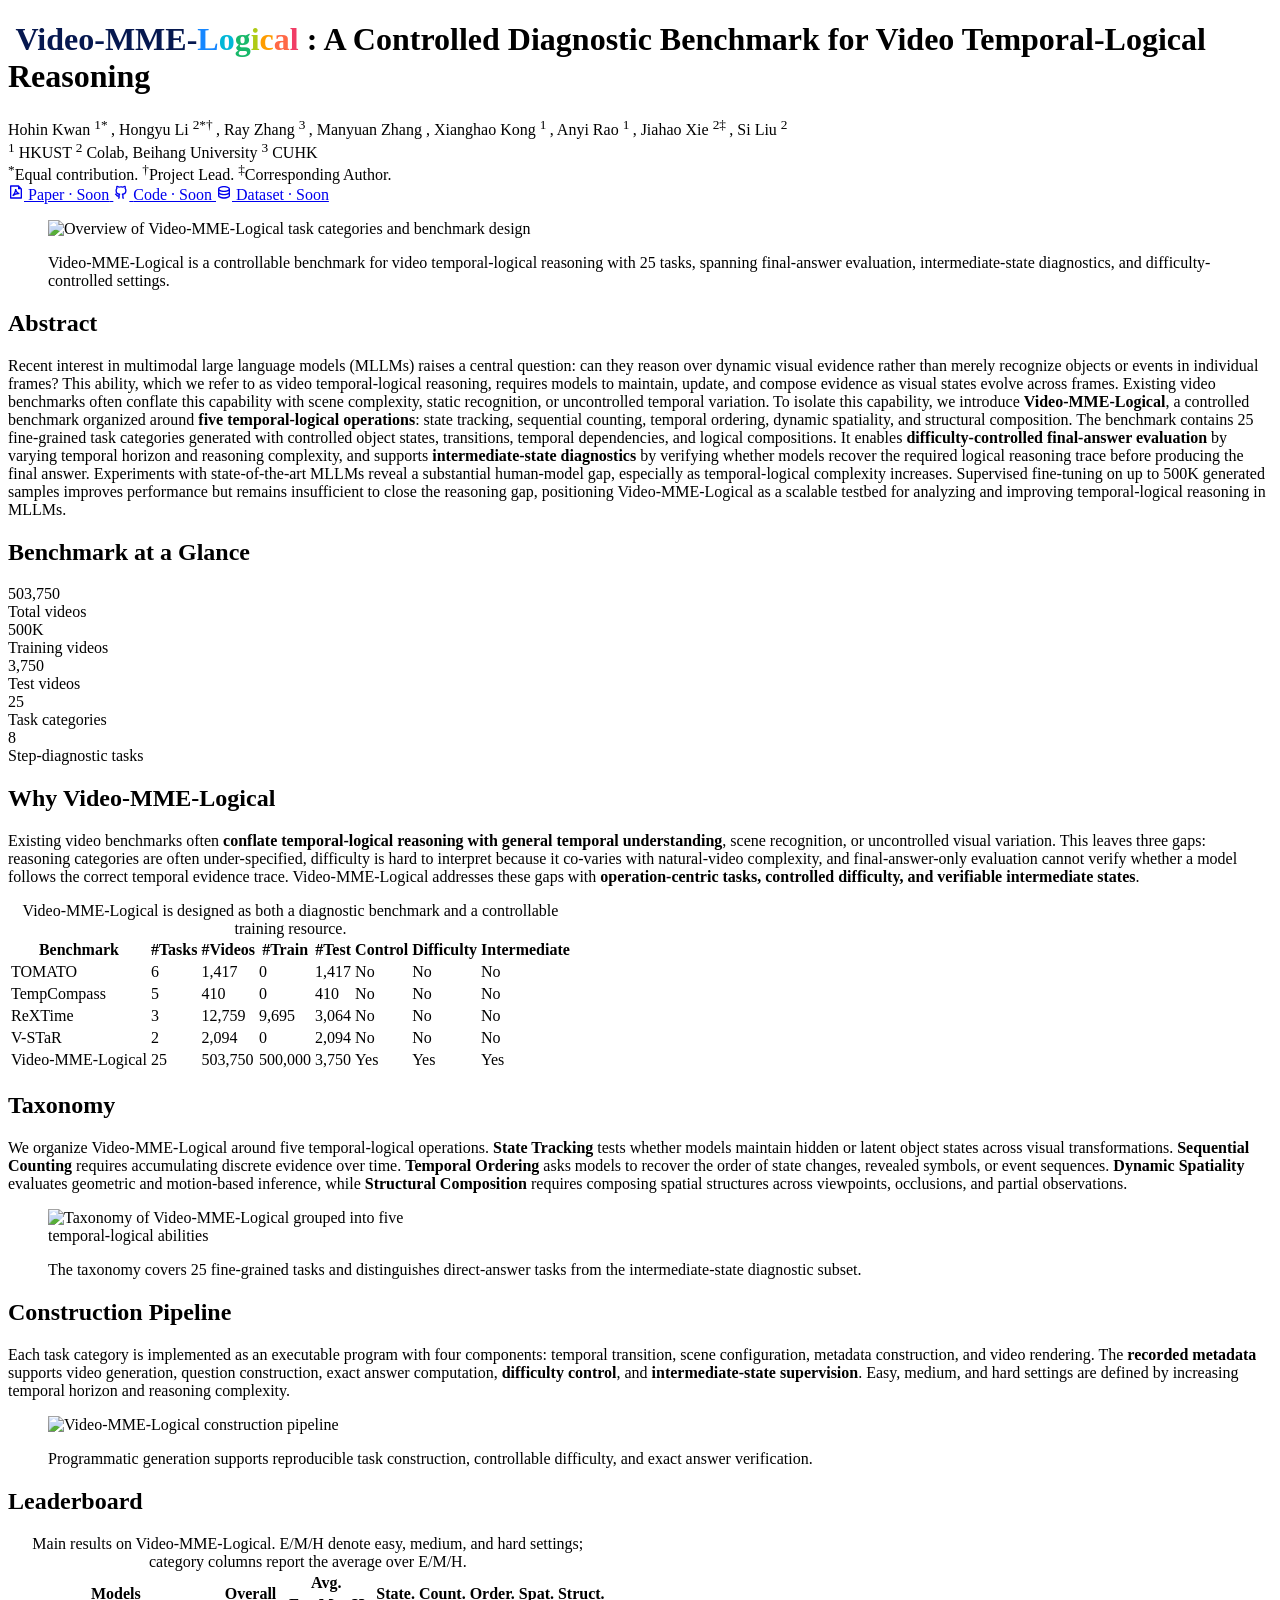
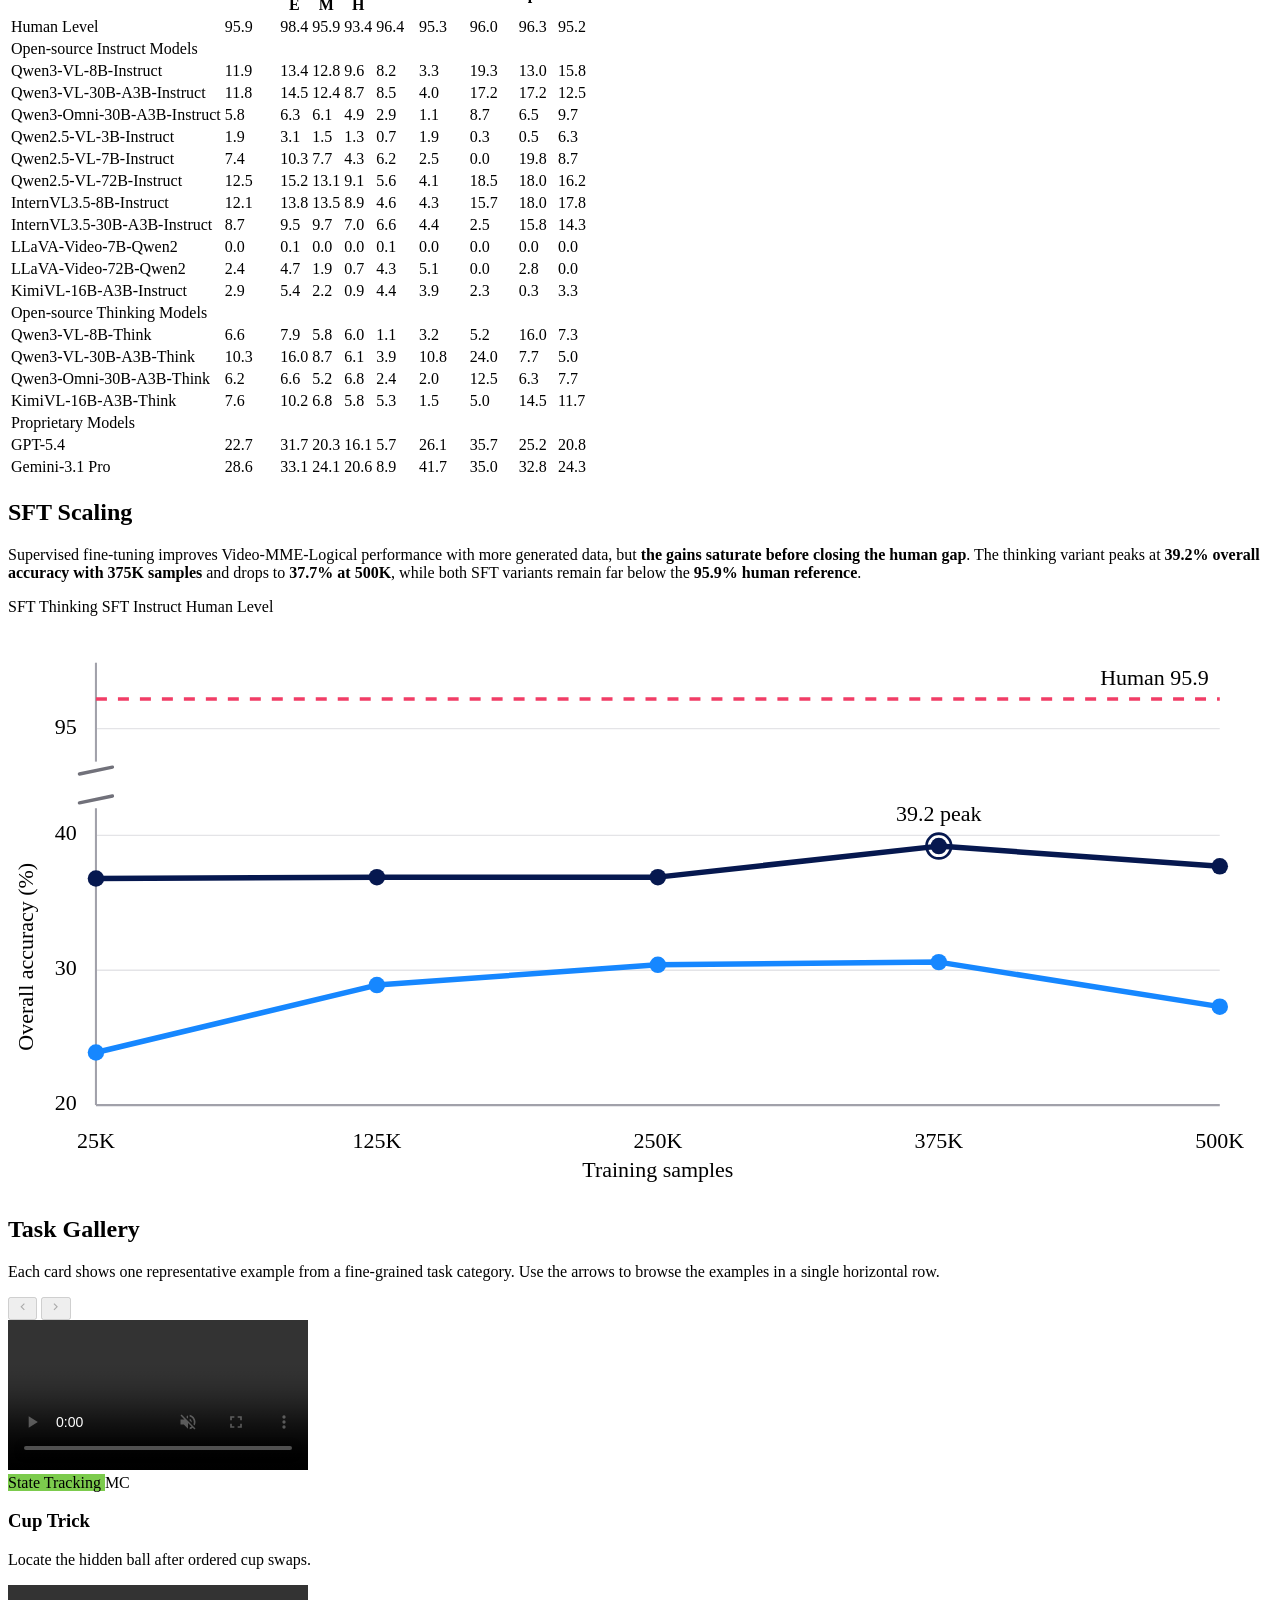
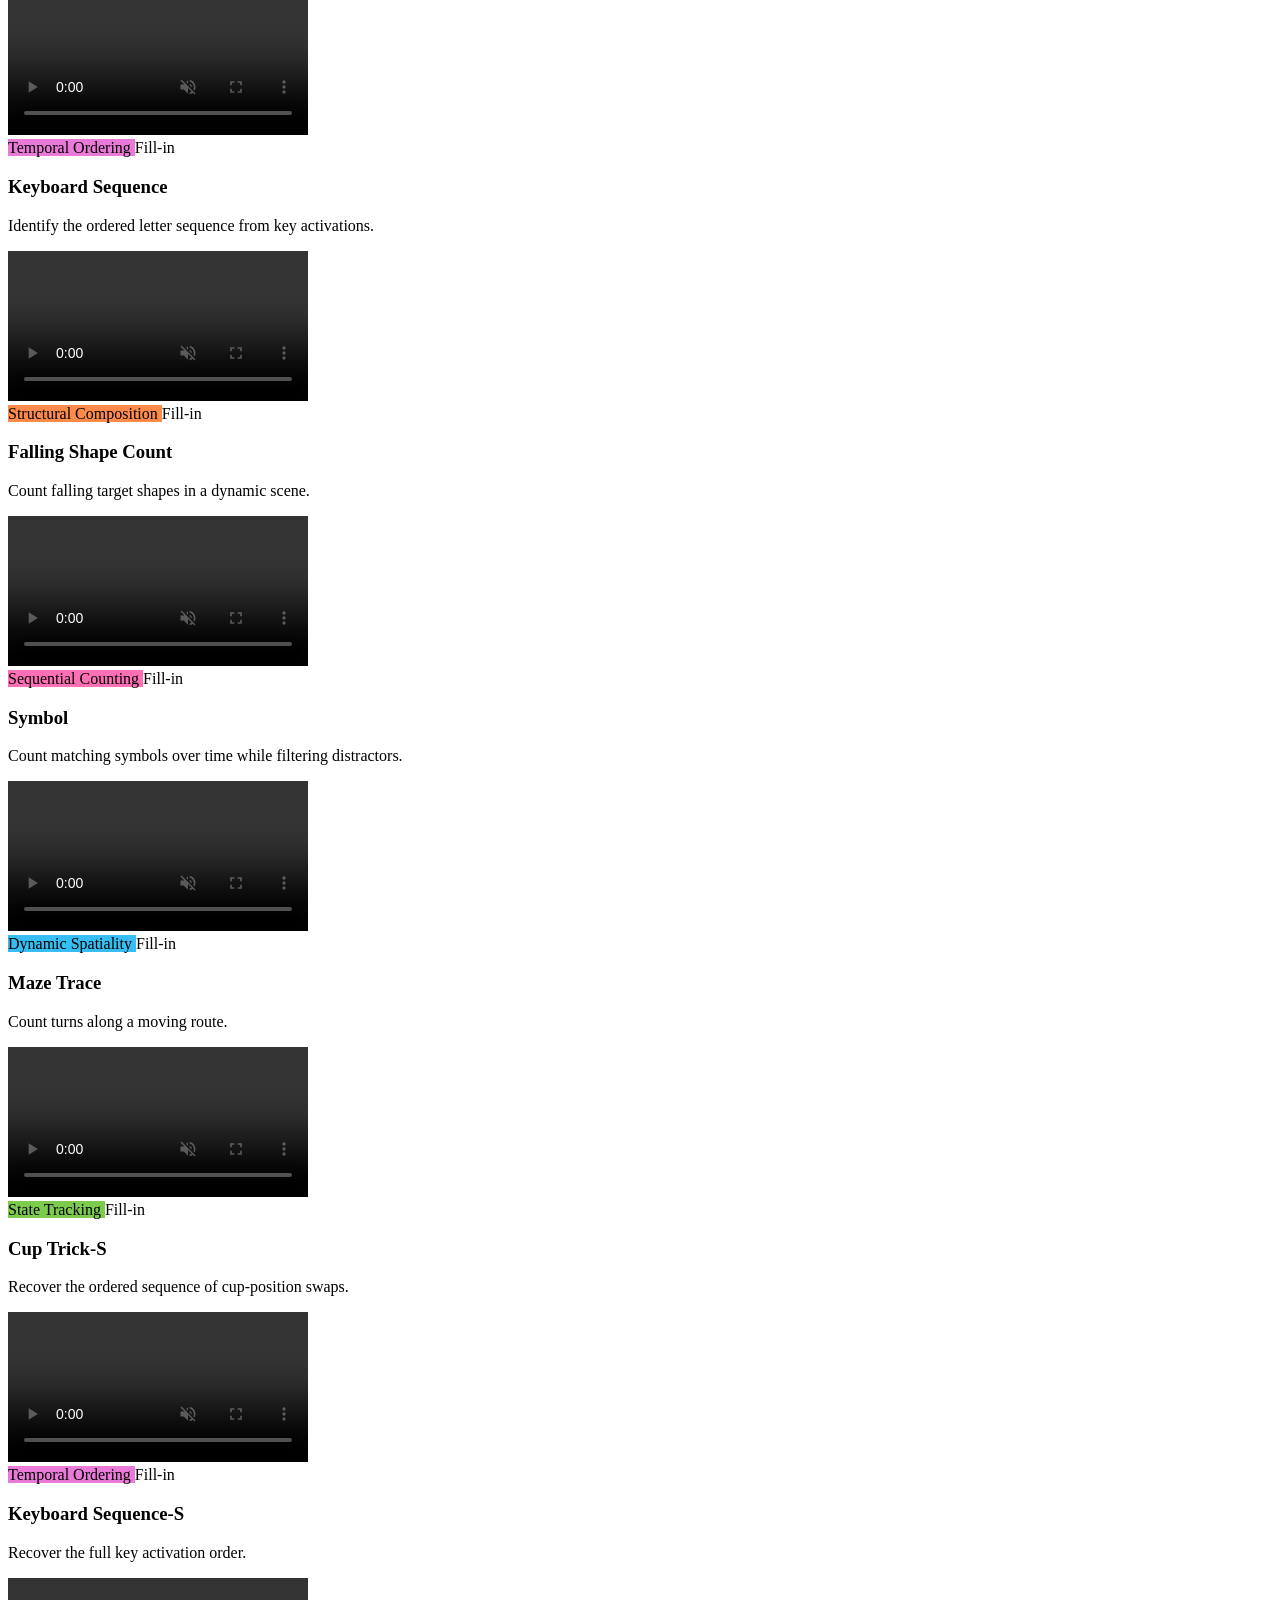
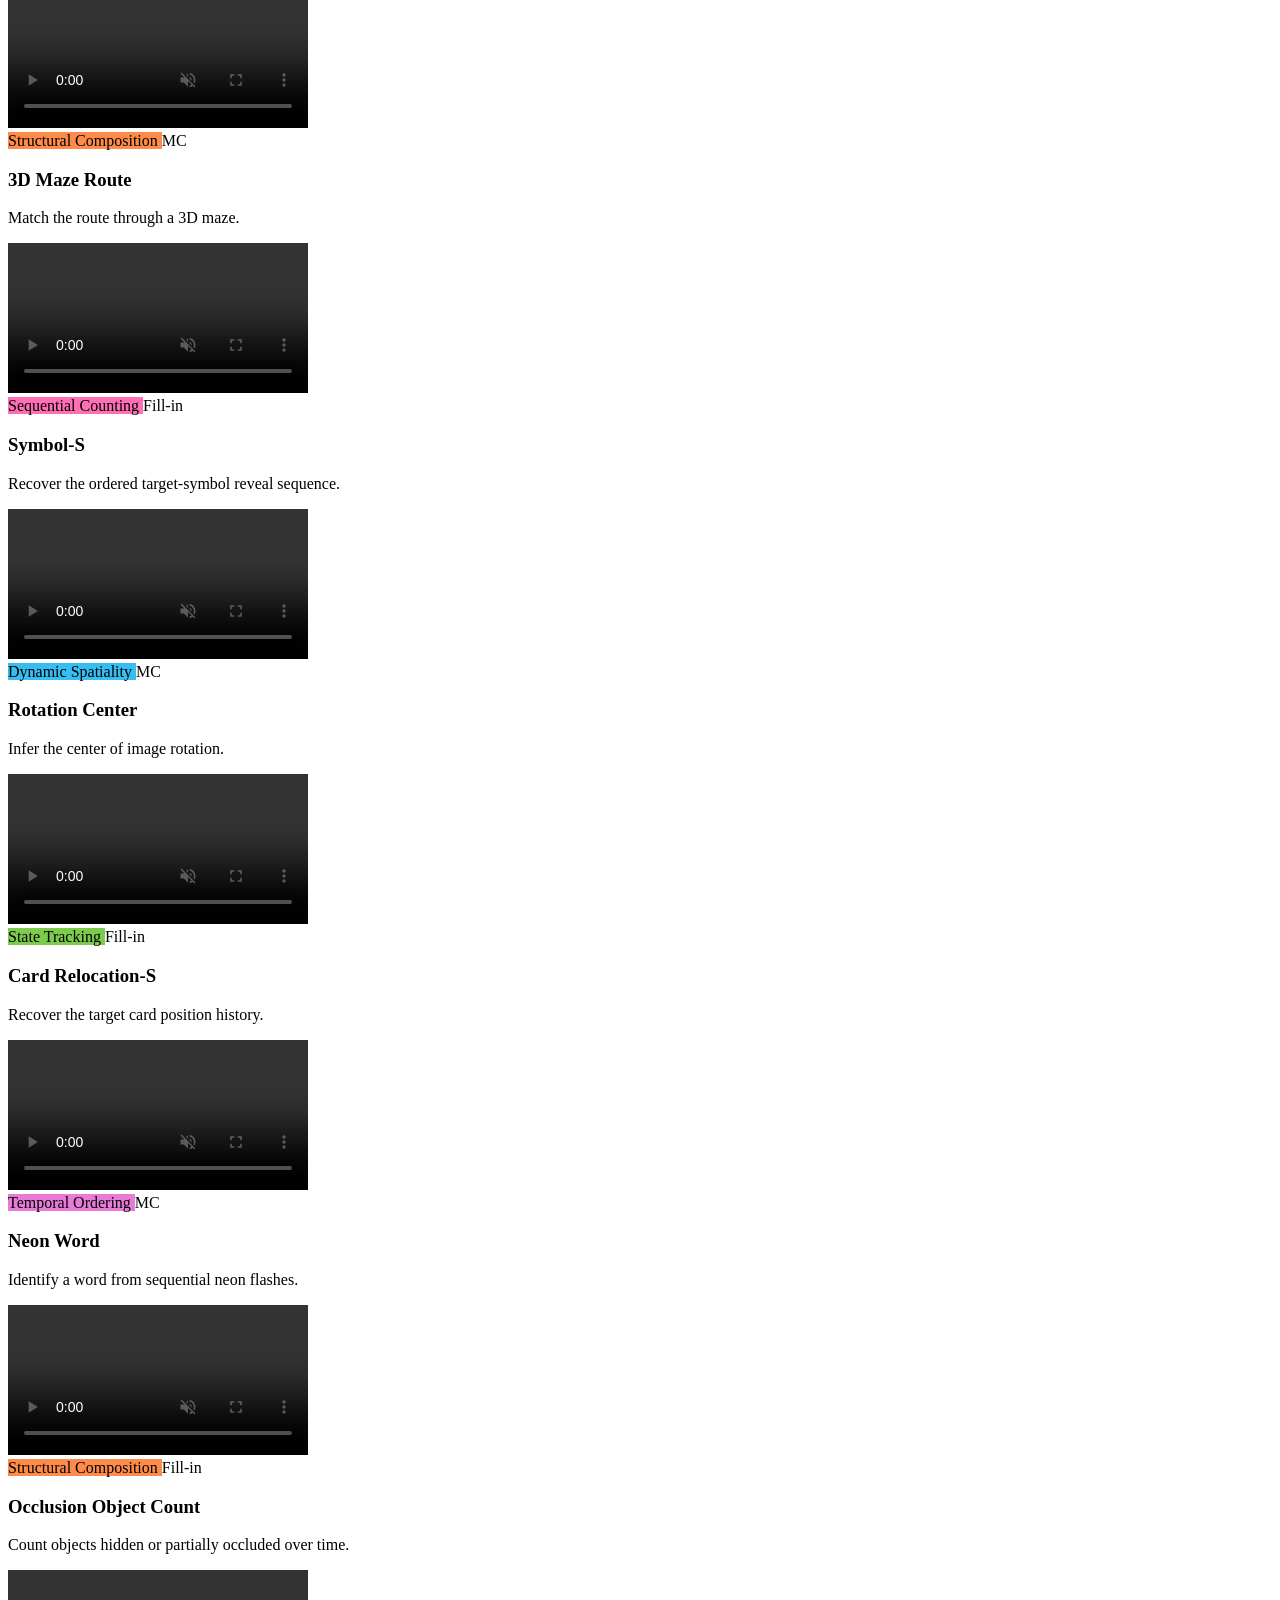
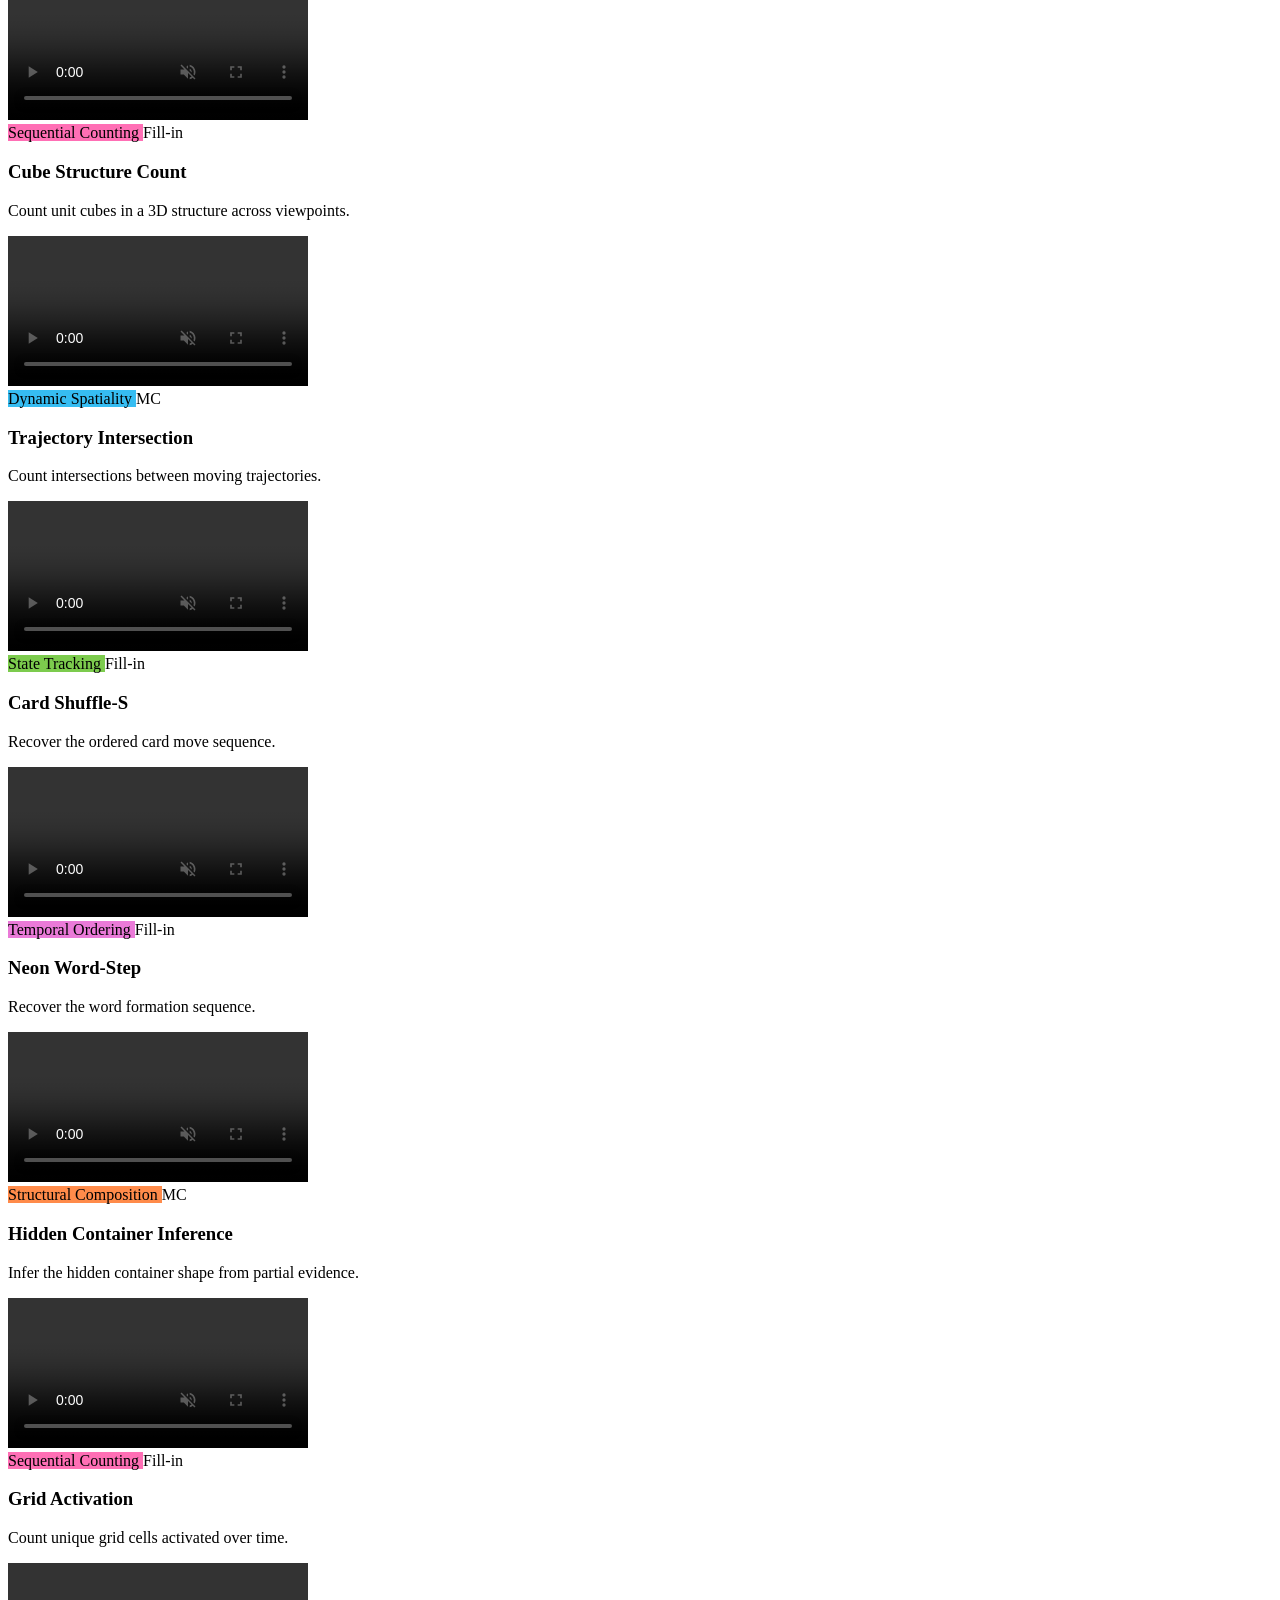
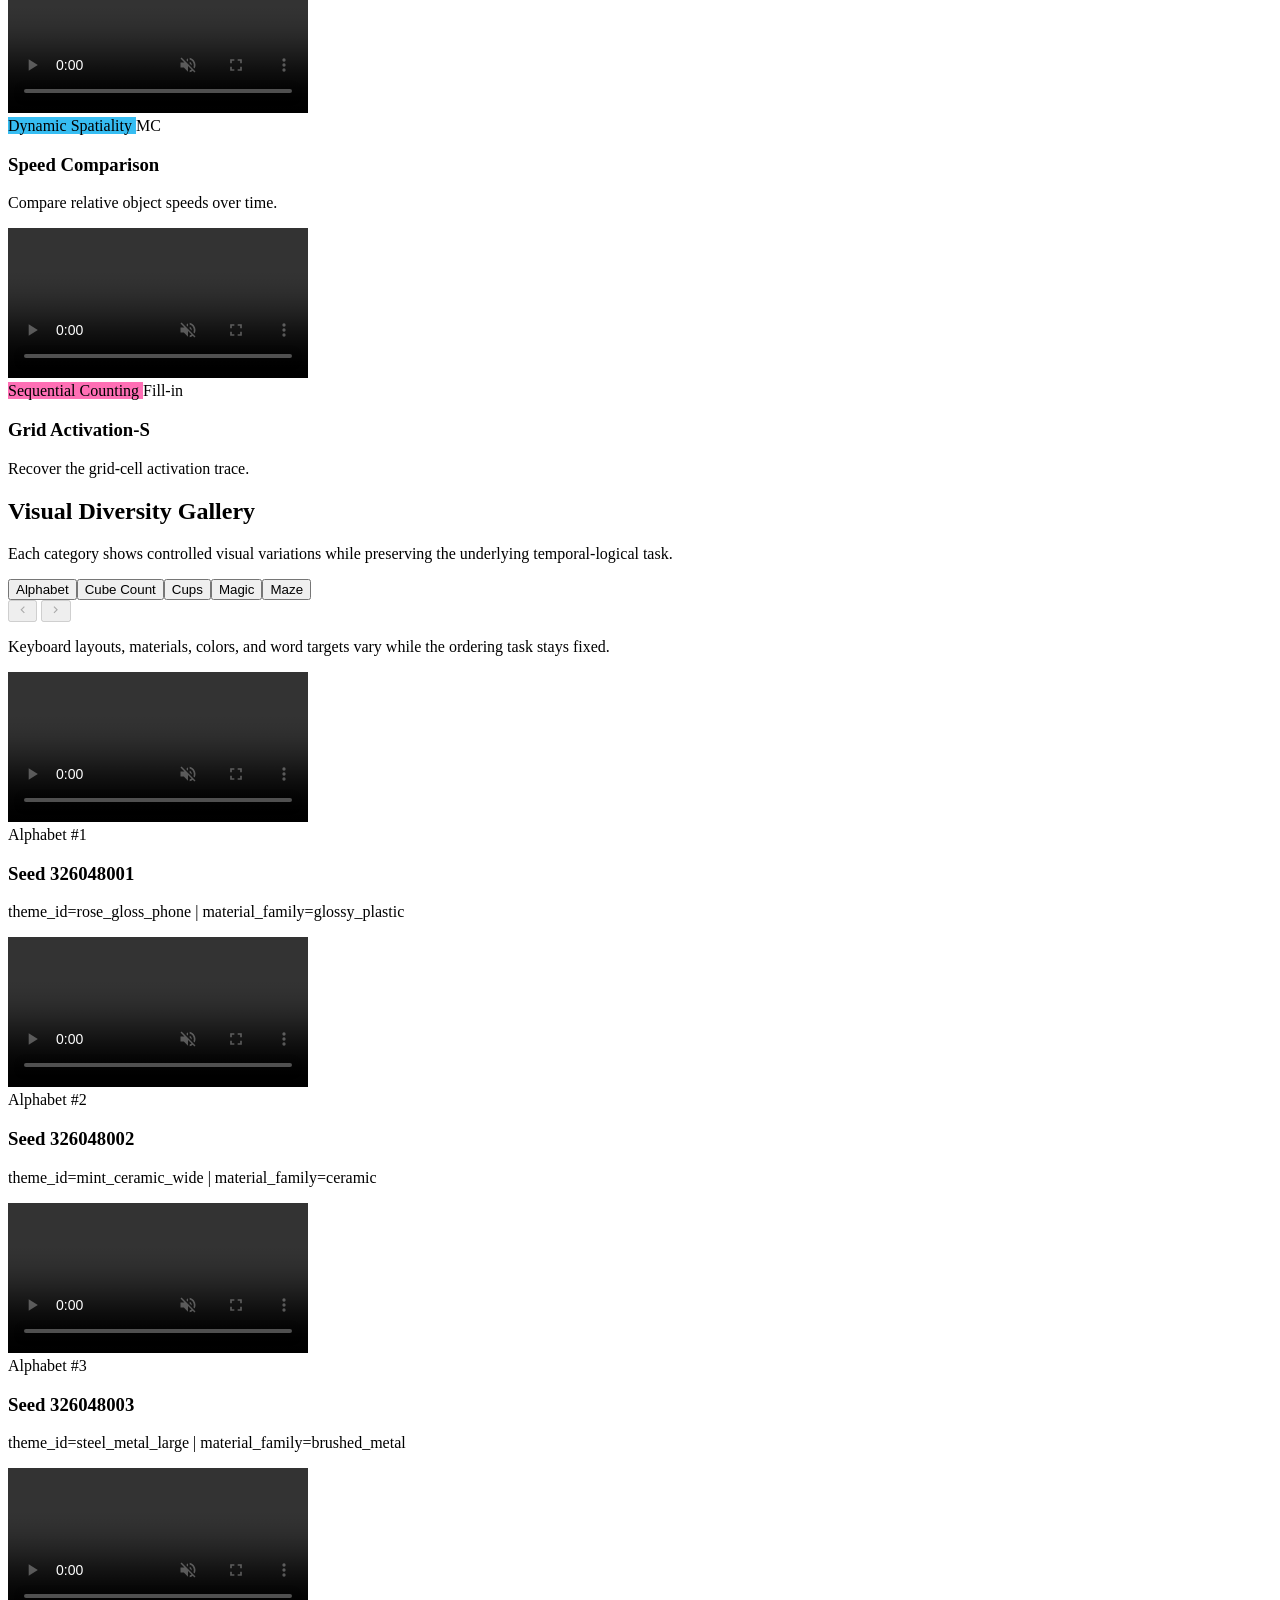
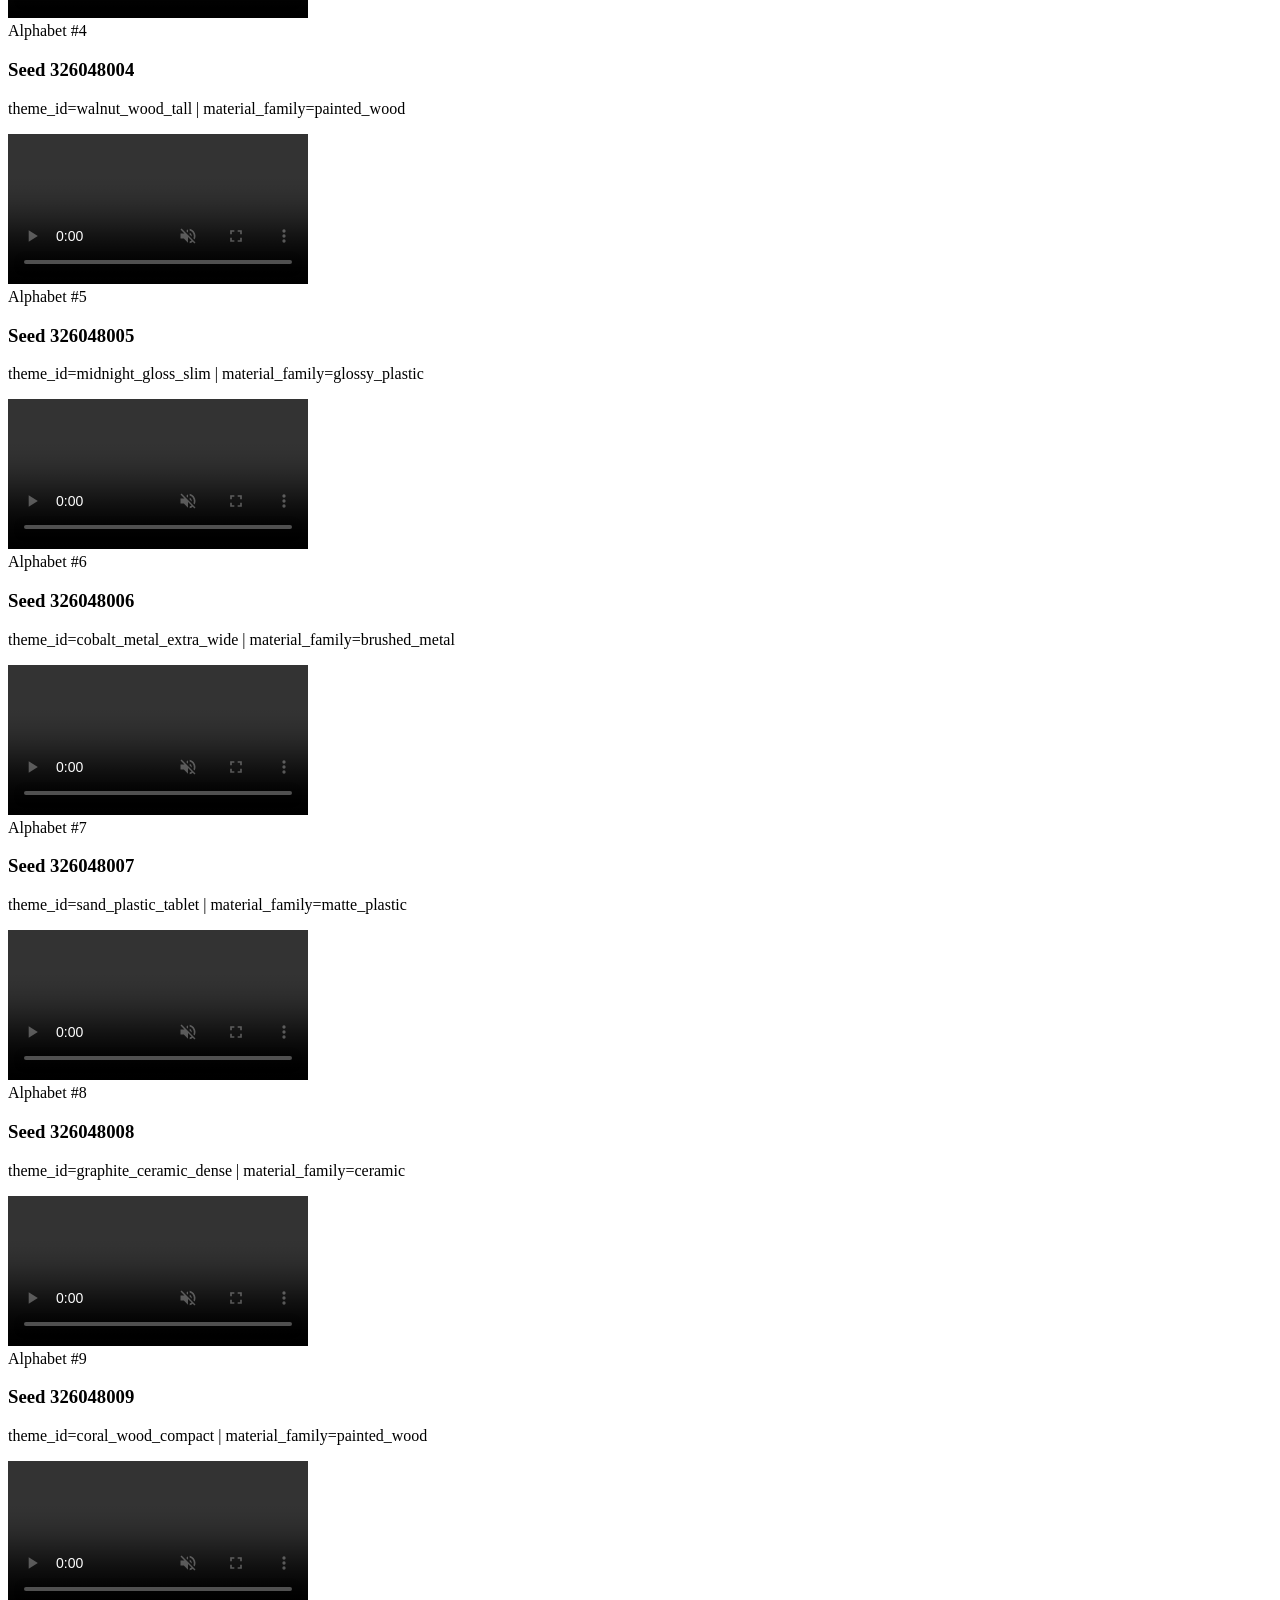
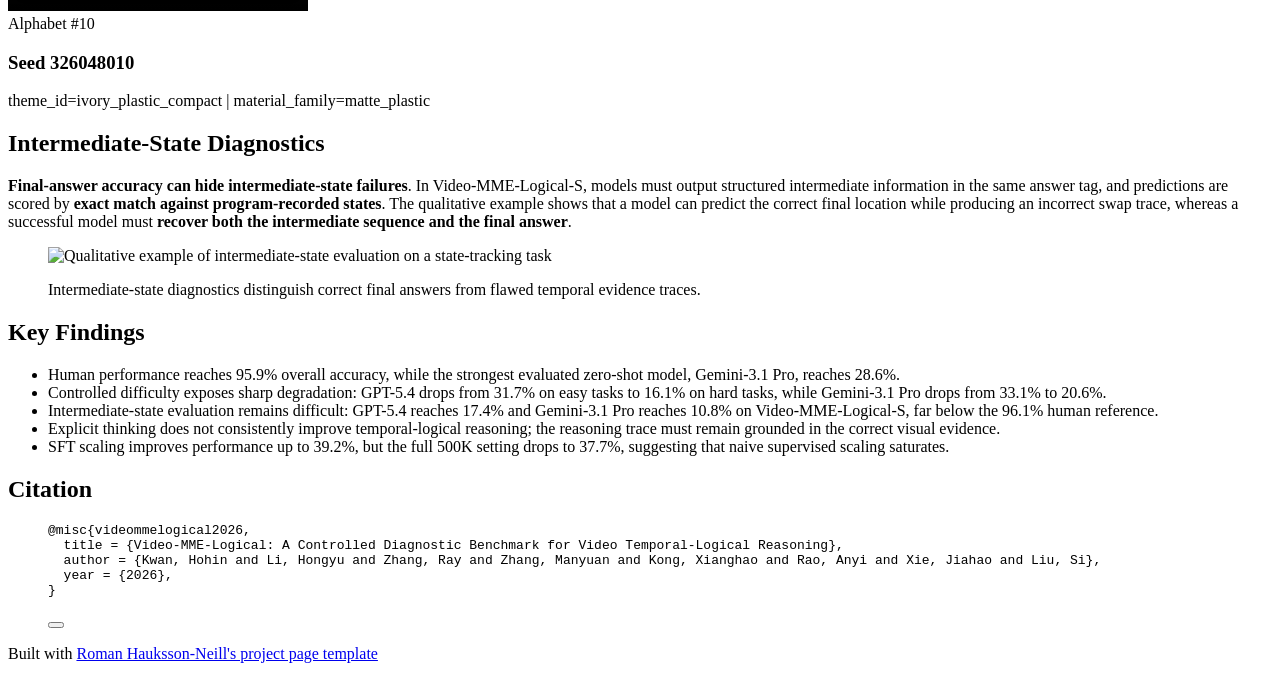
==== commit f00a6ca2: "Center visual diversity gallery header" ====
--- a/index.html
+++ b/index.html
@@ -1,4 +1,4 @@
-<!DOCTYPE html><html class="bg-white dark:bg-zinc-900" lang="en" data-theme="light"> <head><meta charset="UTF-8"><meta name="description" content="Video-MME-Logical is a controlled benchmark for video temporal-logical reasoning, organized around five temporal-logical operations with difficulty control and intermediate-state diagnostics."><meta name="viewport" content="width=device-width"><meta name="generator" content="Astro v6.3.5"><link rel="icon" type="image/svg+xml" href="/video-mme-logical/favicon.svg"><meta property="og:title" content="Video-MME-Logical: A Controlled Diagnostic Benchmark for Video Temporal-Logical Reasoning"><meta property="og:description" content="Video-MME-Logical is a controlled benchmark for video temporal-logical reasoning, organized around five temporal-logical operations with difficulty control and intermediate-state diagnostics."><meta property="og:type" content="website"><meta property="og:image" content="/video-mme-logical/screenshot-light.png"><title>Video-MME-Logical: A Controlled Diagnostic Benchmark for Video Temporal-Logical Reasoning</title><link rel="stylesheet" href="/video-mme-logical/_astro/index.B2hRAIFv.css"></head> <body class="prose prose-lg prose-zinc dark:prose-invert prose-a:text-blue-500 prose-a:dark:text-blue-300 prose-a:no-underline prose-a:hover:underline prose-a:font-normal prose-code:bg-zinc-200 prose-code:dark:bg-zinc-800 prose-code:text-zinc-800 prose-code:dark:text-zinc-200 prose-code:px-1.5 prose-code:py-0.5 prose-code:rounded prose-code:font-medium prose-code:before:content-none prose-code:after:content-none max-w-none pt-16 pb-6 font-sans"> <header class="mx-auto mb-12 max-w-[68rem] px-6 text-center"> <h1 class="not-prose m-0 mx-auto max-w-[76rem] text-center font-serif text-4xl font-semibold leading-[1.03] text-zinc-950 md:text-5xl dark:text-zinc-50"> <span class="inline-flex items-baseline whitespace-nowrap align-baseline"> <img src="/video-mme-logical/vml_title_icon.png" alt="" class="mr-3 inline-block h-10 w-auto align-[-0.15em] md:h-12" loading="eager" decoding="async"> <span class="font-bold italic"> <span style="color: #06184f">Video-MME-</span><span style="color: #1687FF">L</span><span style="color: #00B7D7">o</span><span style="color: #18B86A">g</span><span style="color: #AFCB16">i</span><span style="color: #FF9D00">c</span><span style="color: #FF6846">a</span><span style="color: #F13D66">l</span> </span><span>:</span> </span> <span> A Controlled Diagnostic Benchmark for Video Temporal-Logical Reasoning</span> </h1> <div class="flex flex-col items-center gap-6"> <div class="links flex max-w-[58rem] flex-col items-center gap-2 text-center"> <div class="text-balance text-xl leading-8"> <span> Hohin Kwan <sup class="text-sm"> 1* </sup> ,  </span><span> Hongyu Li <sup class="text-sm"> 2*† </sup> ,  </span><span> Ray Zhang <sup class="text-sm"> 3 </sup> ,  </span><span> Manyuan Zhang  ,  </span><span> Xianghao Kong <sup class="text-sm"> 1 </sup> ,  </span><span> Anyi Rao <sup class="text-sm"> 1 </sup> ,  </span><span> Jiahao Xie <sup class="text-sm"> 2‡ </sup> ,  </span><span> Si Liu <sup class="text-sm"> 2 </sup>  </span> </div> <div class="flex flex-wrap justify-center gap-x-5 gap-y-1 text-base text-zinc-700 dark:text-zinc-300"> <span> <sup>1</sup> HKUST </span><span> <sup>2</sup> Colab, Beihang University </span><span> <sup>3</sup> CUHK </span> </div> </div>  <div class="flex flex-wrap justify-center gap-x-3 gap-y-1 text-center text-sm"> <span> <sup>*</sup>Equal contribution. </span><span> <sup>†</sup>Project Lead. </span><span> <sup>‡</sup>Corresponding Author. </span> </div> <div class="not-prose flex flex-row flex-wrap justify-center gap-2"> <a href="#" class="flex flex-row items-center gap-2 rounded-full bg-zinc-800 px-5 py-2 text-lg text-white hover:bg-black hover:no-underline dark:bg-zinc-200 dark:text-zinc-900 dark:hover:bg-zinc-50"> <svg width="1em" height="1em" data-icon="ri:file-pdf-2-line">   <symbol id="ai:ri:file-pdf-2-line" viewBox="0 0 24 24"><path fill="currentColor" d="M5 4h10v4h4v12H5zM3.999 2A.995.995 0 0 0 3 2.992v18.016a1 1 0 0 0 .993.992h16.014A1 1 0 0 0 21 20.992V7l-5-5zm6.5 5.5c0 1.577-.455 3.437-1.224 5.153c-.772 1.723-1.814 3.197-2.9 4.066l1.18 1.613c2.927-1.952 6.168-3.29 9.304-2.842l.457-1.939C14.644 12.661 12.5 9.99 12.5 7.5zm.6 5.972c.268-.597.505-1.216.705-1.843a9.7 9.7 0 0 0 1.706 1.966c-.982.176-1.944.465-2.875.833q.248-.471.465-.956"/></symbol><use href="#ai:ri:file-pdf-2-line"></use>  </svg> <span>Paper · Soon</span> </a><a href="#" class="flex flex-row items-center gap-2 rounded-full bg-zinc-800 px-5 py-2 text-lg text-white hover:bg-black hover:no-underline dark:bg-zinc-200 dark:text-zinc-900 dark:hover:bg-zinc-50"> <svg width="1em" height="1em" data-icon="ri:github-line">   <symbol id="ai:ri:github-line" viewBox="0 0 24 24"><path fill="currentColor" d="M5.884 18.653c-.3-.2-.558-.455-.86-.816a51 51 0 0 1-.466-.579c-.463-.575-.755-.841-1.056-.95a1 1 0 1 1 .675-1.882c.752.27 1.261.735 1.947 1.588c-.094-.117.34.427.433.539c.19.227.33.365.44.438c.204.137.588.196 1.15.14c.024-.382.094-.753.202-1.095c-2.968-.726-4.648-2.64-4.648-6.396c0-1.24.37-2.356 1.058-3.292c-.218-.894-.185-1.975.302-3.192a1 1 0 0 1 .63-.582c.081-.024.127-.035.208-.047c.803-.124 1.937.17 3.415 1.096a11.7 11.7 0 0 1 2.687-.308c.912 0 1.819.104 2.684.308c1.477-.933 2.614-1.227 3.422-1.096q.128.02.218.05a1 1 0 0 1 .616.58c.487 1.216.52 2.296.302 3.19c.691.936 1.058 2.045 1.058 3.293c0 3.757-1.674 5.665-4.642 6.392c.125.415.19.878.19 1.38c0 .665-.002 1.299-.007 2.01c0 .19-.002.394-.005.706a1 1 0 0 1-.018 1.958c-1.14.227-1.984-.532-1.984-1.525l.002-.447l.005-.705c.005-.707.008-1.337.008-1.997c0-.697-.184-1.152-.426-1.361c-.661-.57-.326-1.654.541-1.751c2.966-.333 4.336-1.482 4.336-4.66c0-.955-.312-1.744-.913-2.404A1 1 0 0 1 17.2 6.19c.166-.414.236-.957.095-1.614l-.01.003c-.491.139-1.11.44-1.858.949a1 1 0 0 1-.833.135a9.6 9.6 0 0 0-2.592-.349c-.89 0-1.772.118-2.592.35a1 1 0 0 1-.829-.134c-.753-.507-1.374-.807-1.87-.947c-.143.653-.072 1.194.093 1.607a1 1 0 0 1-.189 1.045c-.597.655-.913 1.458-.913 2.404c0 3.172 1.371 4.328 4.322 4.66c.865.097 1.202 1.177.545 1.748c-.193.168-.43.732-.43 1.364v3.15c0 .985-.834 1.725-1.96 1.528a1 1 0 0 1-.04-1.962v-.99c-.91.061-1.661-.088-2.254-.485"/></symbol><use href="#ai:ri:github-line"></use>  </svg> <span>Code · Soon</span> </a><a href="#" class="flex flex-row items-center gap-2 rounded-full bg-zinc-800 px-5 py-2 text-lg text-white hover:bg-black hover:no-underline dark:bg-zinc-200 dark:text-zinc-900 dark:hover:bg-zinc-50"> <svg width="1em" height="1em" data-icon="ri:database-2-line">   <symbol id="ai:ri:database-2-line" viewBox="0 0 24 24"><path fill="currentColor" d="M5 12.5c0 .313.461.858 1.53 1.393C7.914 14.585 9.877 15 12 15s4.086-.415 5.47-1.107c1.069-.535 1.53-1.08 1.53-1.393v-2.171C17.35 11.349 14.827 12 12 12s-5.35-.652-7-1.671zm14 2.829C17.35 16.349 14.827 17 12 17s-5.35-.652-7-1.671V17.5c0 .313.461.858 1.53 1.393C7.914 19.585 9.877 20 12 20s4.086-.415 5.47-1.107c1.069-.535 1.53-1.08 1.53-1.393zM3 17.5v-10C3 5.015 7.03 3 12 3s9 2.015 9 4.5v10c0 2.485-4.03 4.5-9 4.5s-9-2.015-9-4.5m9-7.5c2.123 0 4.086-.415 5.47-1.107C18.539 8.358 19 7.813 19 7.5s-.461-.858-1.53-1.393C16.086 5.415 14.123 5 12 5s-4.086.415-5.47 1.107C5.461 6.642 5 7.187 5 7.5s.461.858 1.53 1.393C7.914 9.585 9.877 10 12 10"/></symbol><use href="#ai:ri:database-2-line"></use>  </svg> <span>Dataset · Soon</span> </a> </div> </div> </header> <main> <div class="mx-[calc(max(var(--minimum-inline-margin),(100cqw-100rem)/2)-var(--actual-inline-margin))]"> <figure> <div class="flex w-full justify-center **:my-0"> <picture> <source srcset="/video-mme-logical/_astro/figure1.pdf_q4u3b.avif 640w, /video-mme-logical/_astro/figure1.pdf_Zl7XuC.avif 750w, /video-mme-logical/_astro/figure1.pdf_1XkT29.avif 828w, /video-mme-logical/_astro/figure1.pdf_1BiKyk.avif 1080w, /video-mme-logical/_astro/figure1.pdf_Z145TJ2.avif 1280w, /video-mme-logical/_astro/figure1.pdf_ZUOCxo.avif 1668w, /video-mme-logical/_astro/figure1.pdf_1j2tqR.avif 1814w" type="image/avif">  <img src="/video-mme-logical/_astro/figure1.pdf_ZCdjNU.png" srcset="/video-mme-logical/_astro/figure1.pdf_ZVMl2l.png 640w, /video-mme-logical/_astro/figure1.pdf_Z1HYNA9.png 750w, /video-mme-logical/_astro/figure1.pdf_At3VC.png 828w, /video-mme-logical/_astro/figure1.pdf_ZjW2Gs.png 1080w, /video-mme-logical/_astro/figure1.pdf_24PpO7.png 1280w, /video-mme-logical/_astro/figure1.pdf_2d6H0K.png 1668w, /video-mme-logical/_astro/figure1.pdf_ZCdjNU.png 1814w" style="max-width: min(100%, 60rem);" alt="Overview of Video-MME-Logical task categories and benchmark design" loading="eager" decoding="sync" fetchpriority="high" sizes="(min-width: 1814px) 1814px, 100vw" data-astro-image="constrained" data-astro-image-fit="contain" data-astro-image-pos="center" width="1814" height="815" class="rounded-lg max-h-[calc(100svh-3rem)] max-w-full w-min mx-auto "> </picture> </div> <figcaption class="text-center"> <p>Video-MME-Logical is a controllable benchmark for video temporal-logical reasoning with 25 tasks, spanning final-answer evaluation, intermediate-state diagnostics, and difficulty-controlled settings.</p> </figcaption> </figure> </div>
+<!DOCTYPE html><html class="bg-white dark:bg-zinc-900" lang="en" data-theme="light"> <head><meta charset="UTF-8"><meta name="description" content="Video-MME-Logical is a controlled benchmark for video temporal-logical reasoning, organized around five temporal-logical operations with difficulty control and intermediate-state diagnostics."><meta name="viewport" content="width=device-width"><meta name="generator" content="Astro v6.3.5"><link rel="icon" type="image/svg+xml" href="/video-mme-logical/favicon.svg"><meta property="og:title" content="Video-MME-Logical: A Controlled Diagnostic Benchmark for Video Temporal-Logical Reasoning"><meta property="og:description" content="Video-MME-Logical is a controlled benchmark for video temporal-logical reasoning, organized around five temporal-logical operations with difficulty control and intermediate-state diagnostics."><meta property="og:type" content="website"><meta property="og:image" content="/video-mme-logical/screenshot-light.png"><title>Video-MME-Logical: A Controlled Diagnostic Benchmark for Video Temporal-Logical Reasoning</title><link rel="stylesheet" href="/video-mme-logical/_astro/index.uBkA_bjU.css"></head> <body class="prose prose-lg prose-zinc dark:prose-invert prose-a:text-blue-500 prose-a:dark:text-blue-300 prose-a:no-underline prose-a:hover:underline prose-a:font-normal prose-code:bg-zinc-200 prose-code:dark:bg-zinc-800 prose-code:text-zinc-800 prose-code:dark:text-zinc-200 prose-code:px-1.5 prose-code:py-0.5 prose-code:rounded prose-code:font-medium prose-code:before:content-none prose-code:after:content-none max-w-none pt-16 pb-6 font-sans"> <header class="mx-auto mb-12 max-w-[68rem] px-6 text-center"> <h1 class="not-prose m-0 mx-auto max-w-[76rem] text-center font-serif text-4xl font-semibold leading-[1.03] text-zinc-950 md:text-5xl dark:text-zinc-50"> <span class="inline-flex items-baseline whitespace-nowrap align-baseline"> <img src="/video-mme-logical/vml_title_icon.png" alt="" class="mr-3 inline-block h-10 w-auto align-[-0.15em] md:h-12" loading="eager" decoding="async"> <span class="font-bold italic"> <span style="color: #06184f">Video-MME-</span><span style="color: #1687FF">L</span><span style="color: #00B7D7">o</span><span style="color: #18B86A">g</span><span style="color: #AFCB16">i</span><span style="color: #FF9D00">c</span><span style="color: #FF6846">a</span><span style="color: #F13D66">l</span> </span><span>:</span> </span> <span> A Controlled Diagnostic Benchmark for Video Temporal-Logical Reasoning</span> </h1> <div class="flex flex-col items-center gap-6"> <div class="links flex max-w-[58rem] flex-col items-center gap-2 text-center"> <div class="text-balance text-xl leading-8"> <span> Hohin Kwan <sup class="text-sm"> 1* </sup> ,  </span><span> Hongyu Li <sup class="text-sm"> 2*† </sup> ,  </span><span> Ray Zhang <sup class="text-sm"> 3 </sup> ,  </span><span> Manyuan Zhang  ,  </span><span> Xianghao Kong <sup class="text-sm"> 1 </sup> ,  </span><span> Anyi Rao <sup class="text-sm"> 1 </sup> ,  </span><span> Jiahao Xie <sup class="text-sm"> 2‡ </sup> ,  </span><span> Si Liu <sup class="text-sm"> 2 </sup>  </span> </div> <div class="flex flex-wrap justify-center gap-x-5 gap-y-1 text-base text-zinc-700 dark:text-zinc-300"> <span> <sup>1</sup> HKUST </span><span> <sup>2</sup> Colab, Beihang University </span><span> <sup>3</sup> CUHK </span> </div> </div>  <div class="flex flex-wrap justify-center gap-x-3 gap-y-1 text-center text-sm"> <span> <sup>*</sup>Equal contribution. </span><span> <sup>†</sup>Project Lead. </span><span> <sup>‡</sup>Corresponding Author. </span> </div> <div class="not-prose flex flex-row flex-wrap justify-center gap-2"> <a href="#" class="flex flex-row items-center gap-2 rounded-full bg-zinc-800 px-5 py-2 text-lg text-white hover:bg-black hover:no-underline dark:bg-zinc-200 dark:text-zinc-900 dark:hover:bg-zinc-50"> <svg width="1em" height="1em" data-icon="ri:file-pdf-2-line">   <symbol id="ai:ri:file-pdf-2-line" viewBox="0 0 24 24"><path fill="currentColor" d="M5 4h10v4h4v12H5zM3.999 2A.995.995 0 0 0 3 2.992v18.016a1 1 0 0 0 .993.992h16.014A1 1 0 0 0 21 20.992V7l-5-5zm6.5 5.5c0 1.577-.455 3.437-1.224 5.153c-.772 1.723-1.814 3.197-2.9 4.066l1.18 1.613c2.927-1.952 6.168-3.29 9.304-2.842l.457-1.939C14.644 12.661 12.5 9.99 12.5 7.5zm.6 5.972c.268-.597.505-1.216.705-1.843a9.7 9.7 0 0 0 1.706 1.966c-.982.176-1.944.465-2.875.833q.248-.471.465-.956"/></symbol><use href="#ai:ri:file-pdf-2-line"></use>  </svg> <span>Paper · Soon</span> </a><a href="#" class="flex flex-row items-center gap-2 rounded-full bg-zinc-800 px-5 py-2 text-lg text-white hover:bg-black hover:no-underline dark:bg-zinc-200 dark:text-zinc-900 dark:hover:bg-zinc-50"> <svg width="1em" height="1em" data-icon="ri:github-line">   <symbol id="ai:ri:github-line" viewBox="0 0 24 24"><path fill="currentColor" d="M5.884 18.653c-.3-.2-.558-.455-.86-.816a51 51 0 0 1-.466-.579c-.463-.575-.755-.841-1.056-.95a1 1 0 1 1 .675-1.882c.752.27 1.261.735 1.947 1.588c-.094-.117.34.427.433.539c.19.227.33.365.44.438c.204.137.588.196 1.15.14c.024-.382.094-.753.202-1.095c-2.968-.726-4.648-2.64-4.648-6.396c0-1.24.37-2.356 1.058-3.292c-.218-.894-.185-1.975.302-3.192a1 1 0 0 1 .63-.582c.081-.024.127-.035.208-.047c.803-.124 1.937.17 3.415 1.096a11.7 11.7 0 0 1 2.687-.308c.912 0 1.819.104 2.684.308c1.477-.933 2.614-1.227 3.422-1.096q.128.02.218.05a1 1 0 0 1 .616.58c.487 1.216.52 2.296.302 3.19c.691.936 1.058 2.045 1.058 3.293c0 3.757-1.674 5.665-4.642 6.392c.125.415.19.878.19 1.38c0 .665-.002 1.299-.007 2.01c0 .19-.002.394-.005.706a1 1 0 0 1-.018 1.958c-1.14.227-1.984-.532-1.984-1.525l.002-.447l.005-.705c.005-.707.008-1.337.008-1.997c0-.697-.184-1.152-.426-1.361c-.661-.57-.326-1.654.541-1.751c2.966-.333 4.336-1.482 4.336-4.66c0-.955-.312-1.744-.913-2.404A1 1 0 0 1 17.2 6.19c.166-.414.236-.957.095-1.614l-.01.003c-.491.139-1.11.44-1.858.949a1 1 0 0 1-.833.135a9.6 9.6 0 0 0-2.592-.349c-.89 0-1.772.118-2.592.35a1 1 0 0 1-.829-.134c-.753-.507-1.374-.807-1.87-.947c-.143.653-.072 1.194.093 1.607a1 1 0 0 1-.189 1.045c-.597.655-.913 1.458-.913 2.404c0 3.172 1.371 4.328 4.322 4.66c.865.097 1.202 1.177.545 1.748c-.193.168-.43.732-.43 1.364v3.15c0 .985-.834 1.725-1.96 1.528a1 1 0 0 1-.04-1.962v-.99c-.91.061-1.661-.088-2.254-.485"/></symbol><use href="#ai:ri:github-line"></use>  </svg> <span>Code · Soon</span> </a><a href="#" class="flex flex-row items-center gap-2 rounded-full bg-zinc-800 px-5 py-2 text-lg text-white hover:bg-black hover:no-underline dark:bg-zinc-200 dark:text-zinc-900 dark:hover:bg-zinc-50"> <svg width="1em" height="1em" data-icon="ri:database-2-line">   <symbol id="ai:ri:database-2-line" viewBox="0 0 24 24"><path fill="currentColor" d="M5 12.5c0 .313.461.858 1.53 1.393C7.914 14.585 9.877 15 12 15s4.086-.415 5.47-1.107c1.069-.535 1.53-1.08 1.53-1.393v-2.171C17.35 11.349 14.827 12 12 12s-5.35-.652-7-1.671zm14 2.829C17.35 16.349 14.827 17 12 17s-5.35-.652-7-1.671V17.5c0 .313.461.858 1.53 1.393C7.914 19.585 9.877 20 12 20s4.086-.415 5.47-1.107c1.069-.535 1.53-1.08 1.53-1.393zM3 17.5v-10C3 5.015 7.03 3 12 3s9 2.015 9 4.5v10c0 2.485-4.03 4.5-9 4.5s-9-2.015-9-4.5m9-7.5c2.123 0 4.086-.415 5.47-1.107C18.539 8.358 19 7.813 19 7.5s-.461-.858-1.53-1.393C16.086 5.415 14.123 5 12 5s-4.086.415-5.47 1.107C5.461 6.642 5 7.187 5 7.5s.461.858 1.53 1.393C7.914 9.585 9.877 10 12 10"/></symbol><use href="#ai:ri:database-2-line"></use>  </svg> <span>Dataset · Soon</span> </a> </div> </div> </header> <main> <div class="mx-[calc(max(var(--minimum-inline-margin),(100cqw-100rem)/2)-var(--actual-inline-margin))]"> <figure> <div class="flex w-full justify-center **:my-0"> <picture> <source srcset="/video-mme-logical/_astro/figure1.pdf_q4u3b.avif 640w, /video-mme-logical/_astro/figure1.pdf_Zl7XuC.avif 750w, /video-mme-logical/_astro/figure1.pdf_1XkT29.avif 828w, /video-mme-logical/_astro/figure1.pdf_1BiKyk.avif 1080w, /video-mme-logical/_astro/figure1.pdf_Z145TJ2.avif 1280w, /video-mme-logical/_astro/figure1.pdf_ZUOCxo.avif 1668w, /video-mme-logical/_astro/figure1.pdf_1j2tqR.avif 1814w" type="image/avif">  <img src="/video-mme-logical/_astro/figure1.pdf_ZCdjNU.png" srcset="/video-mme-logical/_astro/figure1.pdf_ZVMl2l.png 640w, /video-mme-logical/_astro/figure1.pdf_Z1HYNA9.png 750w, /video-mme-logical/_astro/figure1.pdf_At3VC.png 828w, /video-mme-logical/_astro/figure1.pdf_ZjW2Gs.png 1080w, /video-mme-logical/_astro/figure1.pdf_24PpO7.png 1280w, /video-mme-logical/_astro/figure1.pdf_2d6H0K.png 1668w, /video-mme-logical/_astro/figure1.pdf_ZCdjNU.png 1814w" style="max-width: min(100%, 60rem);" alt="Overview of Video-MME-Logical task categories and benchmark design" loading="eager" decoding="sync" fetchpriority="high" sizes="(min-width: 1814px) 1814px, 100vw" data-astro-image="constrained" data-astro-image-fit="contain" data-astro-image-pos="center" width="1814" height="815" class="rounded-lg max-h-[calc(100svh-3rem)] max-w-full w-min mx-auto "> </picture> </div> <figcaption class="text-center"> <p>Video-MME-Logical is a controllable benchmark for video temporal-logical reasoning with 25 tasks, spanning final-answer evaluation, intermediate-state diagnostics, and difficulty-controlled settings.</p> </figcaption> </figure> </div>
 <div class="full-bleed bg-zinc-200 py-8 dark:bg-zinc-800"> <div class="mx-[var(--actual-inline-margin)] [&>:first-child]:mt-0 [&>:last-child]:mb-0"> <h2 id="abstract">Abstract</h2><p>Recent interest in multimodal large language models (MLLMs) raises a central question: can they reason over dynamic visual evidence rather than merely recognize objects or events in individual frames? This ability, which we refer to as video temporal-logical reasoning, requires models to maintain, update, and compose evidence as visual states evolve across frames. Existing video benchmarks often conflate this capability with scene complexity, static recognition, or uncontrolled temporal variation. To isolate this capability, we introduce <strong>Video-MME-Logical</strong>, a controlled benchmark organized around <strong>five temporal-logical operations</strong>: state tracking, sequential counting, temporal ordering, dynamic spatiality, and structural composition. The benchmark contains 25 fine-grained task categories generated with controlled object states, transitions, temporal dependencies, and logical compositions. It enables <strong>difficulty-controlled final-answer evaluation</strong> by varying temporal horizon and reasoning complexity, and supports <strong>intermediate-state diagnostics</strong> by verifying whether models recover the required logical reasoning trace before producing the final answer. Experiments with state-of-the-art MLLMs reveal a substantial human-model gap, especially as temporal-logical complexity increases. Supervised fine-tuning on up to 500K generated samples improves performance but remains insufficient to close the reasoning gap, positioning Video-MME-Logical as a scalable testbed for analyzing and improving temporal-logical reasoning in MLLMs.</p> </div> </div>
 <h2 id="benchmark-at-a-glance">Benchmark at a Glance</h2>
 <div class="not-prose grid grid-cols-2 gap-3 md:grid-cols-5"><div class="rounded-md border border-zinc-200 p-4 dark:border-zinc-800"><div class="text-2xl font-semibold">503,750</div><div class="text-sm text-zinc-600 dark:text-zinc-400">Total videos</div></div><div class="rounded-md border border-zinc-200 p-4 dark:border-zinc-800"><div class="text-2xl font-semibold">500K</div><div class="text-sm text-zinc-600 dark:text-zinc-400">Training videos</div></div><div class="rounded-md border border-zinc-200 p-4 dark:border-zinc-800"><div class="text-2xl font-semibold">3,750</div><div class="text-sm text-zinc-600 dark:text-zinc-400">Test videos</div></div><div class="rounded-md border border-zinc-200 p-4 dark:border-zinc-800"><div class="text-2xl font-semibold">25</div><div class="text-sm text-zinc-600 dark:text-zinc-400">Task categories</div></div><div class="rounded-md border border-zinc-200 p-4 dark:border-zinc-800"><div class="text-2xl font-semibold">8</div><div class="text-sm text-zinc-600 dark:text-zinc-400">Step-diagnostic tasks</div></div></div>
@@ -45,12 +45,12 @@
 <h2 id="task-gallery">Task Gallery</h2>
 <p>Each card shows one representative example from a fine-grained task category. Use the arrows to browse the examples in a single horizontal row.</p>
 <section class="not-prose full-bleed px-6" data-video-gallery> <div class="mx-auto max-w-[92rem]"> <div class="mb-5 flex justify-end"> <div class="flex gap-2 md:shrink-0"> <button class="gallery-nav gallery-prev grid size-10 place-items-center rounded-md border border-zinc-300 text-zinc-700 hover:bg-zinc-100 disabled:cursor-not-allowed disabled:opacity-40 dark:border-zinc-700 dark:text-zinc-200 dark:hover:bg-zinc-800" type="button" aria-label="Previous videos"> <svg width="1em" height="1em" class="size-5" data-icon="ri:arrow-left-s-line">   <symbol id="ai:ri:arrow-left-s-line" viewBox="0 0 24 24"><path fill="currentColor" d="m10.828 12l4.95 4.95l-1.414 1.415L8 12l6.364-6.364l1.414 1.414z"/></symbol><use href="#ai:ri:arrow-left-s-line"></use>  </svg> </button> <button class="gallery-nav gallery-next grid size-10 place-items-center rounded-md border border-zinc-300 text-zinc-700 hover:bg-zinc-100 disabled:cursor-not-allowed disabled:opacity-40 dark:border-zinc-700 dark:text-zinc-200 dark:hover:bg-zinc-800" type="button" aria-label="Next videos"> <svg width="1em" height="1em" class="size-5" data-icon="ri:arrow-right-s-line">   <symbol id="ai:ri:arrow-right-s-line" viewBox="0 0 24 24"><path fill="currentColor" d="m13.172 12l-4.95-4.95l1.414-1.413L16 12l-6.364 6.364l-1.414-1.415z"/></symbol><use href="#ai:ri:arrow-right-s-line"></use>  </svg> </button> </div> </div> <div class="gallery-track flex snap-x snap-mandatory gap-4 overflow-x-auto scroll-smooth pb-4 [scrollbar-width:thin]" tabindex="0" aria-label="Task videos"> <article class="video-card w-[min(82vw,24rem)] shrink-0 snap-start overflow-hidden rounded-md border border-zinc-200 bg-white shadow-sm md:w-[calc((100%_-_2rem)/3)] dark:border-zinc-800 dark:bg-zinc-900" data-ability="state"> <div class="aspect-video bg-zinc-100 dark:bg-zinc-950"> <video class="h-full w-full object-contain" data-src="/video-mme-logical/videos/easy/cups__easy__cups_unseen_0001_v3.mp4?v=h264-20260618" controls muted playsinline preload="none"></video> </div> <div class="p-4"> <div class="mb-2 flex flex-wrap items-center gap-2 text-xs font-medium uppercase text-zinc-500 dark:text-zinc-400"> <span class="inline-flex items-center rounded-sm px-2 py-1 text-zinc-950" style="background:#7CCB4D"> State Tracking </span> <span>MC</span> </div> <h3 class="m-0 text-base font-semibold text-zinc-950 dark:text-zinc-50"> Cup Trick </h3> <p class="mt-2 text-sm leading-6 text-zinc-600 dark:text-zinc-300"> Locate the hidden ball after ordered cup swaps. </p> </div> </article><article class="video-card w-[min(82vw,24rem)] shrink-0 snap-start overflow-hidden rounded-md border border-zinc-200 bg-white shadow-sm md:w-[calc((100%_-_2rem)/3)] dark:border-zinc-800 dark:bg-zinc-900" data-ability="ordering"> <div class="aspect-video bg-zinc-100 dark:bg-zinc-950"> <video class="h-full w-full object-contain" data-src="/video-mme-logical/videos/easy/alphabet__easy__alphabet_L1.5_0001_v3.mp4?v=h264-20260618" controls muted playsinline preload="none"></video> </div> <div class="p-4"> <div class="mb-2 flex flex-wrap items-center gap-2 text-xs font-medium uppercase text-zinc-500 dark:text-zinc-400"> <span class="inline-flex items-center rounded-sm px-2 py-1 text-zinc-950" style="background:#EA7AD8"> Temporal Ordering </span> <span>Fill-in</span> </div> <h3 class="m-0 text-base font-semibold text-zinc-950 dark:text-zinc-50"> Keyboard Sequence </h3> <p class="mt-2 text-sm leading-6 text-zinc-600 dark:text-zinc-300"> Identify the ordered letter sequence from key activations. </p> </div> </article><article class="video-card w-[min(82vw,24rem)] shrink-0 snap-start overflow-hidden rounded-md border border-zinc-200 bg-white shadow-sm md:w-[calc((100%_-_2rem)/3)] dark:border-zinc-800 dark:bg-zinc-900" data-ability="composition"> <div class="aspect-video bg-zinc-100 dark:bg-zinc-950"> <video class="h-full w-full object-contain" data-src="/video-mme-logical/videos/easy/falling_shapes__easy__falling_shapes_hard_L0.25_fix_0001_v3.mp4?v=h264-20260618" controls muted playsinline preload="none"></video> </div> <div class="p-4"> <div class="mb-2 flex flex-wrap items-center gap-2 text-xs font-medium uppercase text-zinc-500 dark:text-zinc-400"> <span class="inline-flex items-center rounded-sm px-2 py-1 text-zinc-950" style="background:#FF8B4A"> Structural Composition </span> <span>Fill-in</span> </div> <h3 class="m-0 text-base font-semibold text-zinc-950 dark:text-zinc-50"> Falling Shape Count </h3> <p class="mt-2 text-sm leading-6 text-zinc-600 dark:text-zinc-300"> Count falling target shapes in a dynamic scene. </p> </div> </article><article class="video-card w-[min(82vw,24rem)] shrink-0 snap-start overflow-hidden rounded-md border border-zinc-200 bg-white shadow-sm md:w-[calc((100%_-_2rem)/3)] dark:border-zinc-800 dark:bg-zinc-900" data-ability="counting"> <div class="aspect-video bg-zinc-100 dark:bg-zinc-950"> <video class="h-full w-full object-contain" data-src="/video-mme-logical/videos/easy/neonicon__easy__neonicon_hard_L0.25_fix_0001_v3.mp4?v=h264-20260618" controls muted playsinline preload="none"></video> </div> <div class="p-4"> <div class="mb-2 flex flex-wrap items-center gap-2 text-xs font-medium uppercase text-zinc-500 dark:text-zinc-400"> <span class="inline-flex items-center rounded-sm px-2 py-1 text-zinc-950" style="background:#FF6FB5"> Sequential Counting </span> <span>Fill-in</span> </div> <h3 class="m-0 text-base font-semibold text-zinc-950 dark:text-zinc-50"> Symbol </h3> <p class="mt-2 text-sm leading-6 text-zinc-600 dark:text-zinc-300"> Count matching symbols over time while filtering distractors. </p> </div> </article><article class="video-card w-[min(82vw,24rem)] shrink-0 snap-start overflow-hidden rounded-md border border-zinc-200 bg-white shadow-sm md:w-[calc((100%_-_2rem)/3)] dark:border-zinc-800 dark:bg-zinc-900" data-ability="spatiality"> <div class="aspect-video bg-zinc-100 dark:bg-zinc-950"> <video class="h-full w-full object-contain" data-src="/video-mme-logical/videos/easy/maze__easy__maze_easy_0001_s2026552302.mp4?v=h264-20260618" controls muted playsinline preload="none"></video> </div> <div class="p-4"> <div class="mb-2 flex flex-wrap items-center gap-2 text-xs font-medium uppercase text-zinc-500 dark:text-zinc-400"> <span class="inline-flex items-center rounded-sm px-2 py-1 text-zinc-950" style="background:#36BDF2"> Dynamic Spatiality </span> <span>Fill-in</span> </div> <h3 class="m-0 text-base font-semibold text-zinc-950 dark:text-zinc-50"> Maze Trace </h3> <p class="mt-2 text-sm leading-6 text-zinc-600 dark:text-zinc-300"> Count turns along a moving route. </p> </div> </article><article class="video-card w-[min(82vw,24rem)] shrink-0 snap-start overflow-hidden rounded-md border border-zinc-200 bg-white shadow-sm md:w-[calc((100%_-_2rem)/3)] dark:border-zinc-800 dark:bg-zinc-900" data-ability="state"> <div class="aspect-video bg-zinc-100 dark:bg-zinc-950"> <video class="h-full w-full object-contain" data-src="/video-mme-logical/videos/easy/cups_cot__easy__cups_cot_cnt4_L1_0001_v3.mp4?v=h264-20260618" controls muted playsinline preload="none"></video> </div> <div class="p-4"> <div class="mb-2 flex flex-wrap items-center gap-2 text-xs font-medium uppercase text-zinc-500 dark:text-zinc-400"> <span class="inline-flex items-center rounded-sm px-2 py-1 text-zinc-950" style="background:#7CCB4D"> State Tracking </span> <span>Fill-in</span> </div> <h3 class="m-0 text-base font-semibold text-zinc-950 dark:text-zinc-50"> Cup Trick-S </h3> <p class="mt-2 text-sm leading-6 text-zinc-600 dark:text-zinc-300"> Recover the ordered sequence of cup-position swaps. </p> </div> </article><article class="video-card w-[min(82vw,24rem)] shrink-0 snap-start overflow-hidden rounded-md border border-zinc-200 bg-white shadow-sm md:w-[calc((100%_-_2rem)/3)] dark:border-zinc-800 dark:bg-zinc-900" data-ability="ordering"> <div class="aspect-video bg-zinc-100 dark:bg-zinc-950"> <video class="h-full w-full object-contain" data-src="/video-mme-logical/videos/easy/alphabet_cot__easy__alphabet_cot_L0.5_0001_v3.mp4?v=h264-20260618" controls muted playsinline preload="none"></video> </div> <div class="p-4"> <div class="mb-2 flex flex-wrap items-center gap-2 text-xs font-medium uppercase text-zinc-500 dark:text-zinc-400"> <span class="inline-flex items-center rounded-sm px-2 py-1 text-zinc-950" style="background:#EA7AD8"> Temporal Ordering </span> <span>Fill-in</span> </div> <h3 class="m-0 text-base font-semibold text-zinc-950 dark:text-zinc-50"> Keyboard Sequence-S </h3> <p class="mt-2 text-sm leading-6 text-zinc-600 dark:text-zinc-300"> Recover the full key activation order. </p> </div> </article><article class="video-card w-[min(82vw,24rem)] shrink-0 snap-start overflow-hidden rounded-md border border-zinc-200 bg-white shadow-sm md:w-[calc((100%_-_2rem)/3)] dark:border-zinc-800 dark:bg-zinc-900" data-ability="composition"> <div class="aspect-video bg-zinc-100 dark:bg-zinc-950"> <video class="h-full w-full object-contain" data-src="/video-mme-logical/videos/easy/maze3d__easy__maze3d_easy_0001_s2026502302.mp4?v=h264-20260618" controls muted playsinline preload="none"></video> </div> <div class="p-4"> <div class="mb-2 flex flex-wrap items-center gap-2 text-xs font-medium uppercase text-zinc-500 dark:text-zinc-400"> <span class="inline-flex items-center rounded-sm px-2 py-1 text-zinc-950" style="background:#FF8B4A"> Structural Composition </span> <span>MC</span> </div> <h3 class="m-0 text-base font-semibold text-zinc-950 dark:text-zinc-50"> 3D Maze Route </h3> <p class="mt-2 text-sm leading-6 text-zinc-600 dark:text-zinc-300"> Match the route through a 3D maze. </p> </div> </article><article class="video-card w-[min(82vw,24rem)] shrink-0 snap-start overflow-hidden rounded-md border border-zinc-200 bg-white shadow-sm md:w-[calc((100%_-_2rem)/3)] dark:border-zinc-800 dark:bg-zinc-900" data-ability="counting"> <div class="aspect-video bg-zinc-100 dark:bg-zinc-950"> <video class="h-full w-full object-contain" data-src="/video-mme-logical/videos/easy/neonicon_cot__easy__neonicon_cot_unseen_0001_v3.mp4?v=h264-20260618" controls muted playsinline preload="none"></video> </div> <div class="p-4"> <div class="mb-2 flex flex-wrap items-center gap-2 text-xs font-medium uppercase text-zinc-500 dark:text-zinc-400"> <span class="inline-flex items-center rounded-sm px-2 py-1 text-zinc-950" style="background:#FF6FB5"> Sequential Counting </span> <span>Fill-in</span> </div> <h3 class="m-0 text-base font-semibold text-zinc-950 dark:text-zinc-50"> Symbol-S </h3> <p class="mt-2 text-sm leading-6 text-zinc-600 dark:text-zinc-300"> Recover the ordered target-symbol reveal sequence. </p> </div> </article><article class="video-card w-[min(82vw,24rem)] shrink-0 snap-start overflow-hidden rounded-md border border-zinc-200 bg-white shadow-sm md:w-[calc((100%_-_2rem)/3)] dark:border-zinc-800 dark:bg-zinc-900" data-ability="spatiality"> <div class="aspect-video bg-zinc-100 dark:bg-zinc-950"> <video class="h-full w-full object-contain" data-src="/video-mme-logical/videos/easy/rotation__easy__rotation_L2_0001_v3.mp4?v=h264-20260618" controls muted playsinline preload="none"></video> </div> <div class="p-4"> <div class="mb-2 flex flex-wrap items-center gap-2 text-xs font-medium uppercase text-zinc-500 dark:text-zinc-400"> <span class="inline-flex items-center rounded-sm px-2 py-1 text-zinc-950" style="background:#36BDF2"> Dynamic Spatiality </span> <span>MC</span> </div> <h3 class="m-0 text-base font-semibold text-zinc-950 dark:text-zinc-50"> Rotation Center </h3> <p class="mt-2 text-sm leading-6 text-zinc-600 dark:text-zinc-300"> Infer the center of image rotation. </p> </div> </article><article class="video-card w-[min(82vw,24rem)] shrink-0 snap-start overflow-hidden rounded-md border border-zinc-200 bg-white shadow-sm md:w-[calc((100%_-_2rem)/3)] dark:border-zinc-800 dark:bg-zinc-900" data-ability="state"> <div class="aspect-video bg-zinc-100 dark:bg-zinc-950"> <video class="h-full w-full object-contain" data-src="/video-mme-logical/videos/easy/magic_cot__easy__magic_cot_unseen_0001_v3.mp4?v=h264-20260618" controls muted playsinline preload="none"></video> </div> <div class="p-4"> <div class="mb-2 flex flex-wrap items-center gap-2 text-xs font-medium uppercase text-zinc-500 dark:text-zinc-400"> <span class="inline-flex items-center rounded-sm px-2 py-1 text-zinc-950" style="background:#7CCB4D"> State Tracking </span> <span>Fill-in</span> </div> <h3 class="m-0 text-base font-semibold text-zinc-950 dark:text-zinc-50"> Card Relocation-S </h3> <p class="mt-2 text-sm leading-6 text-zinc-600 dark:text-zinc-300"> Recover the target card position history. </p> </div> </article><article class="video-card w-[min(82vw,24rem)] shrink-0 snap-start overflow-hidden rounded-md border border-zinc-200 bg-white shadow-sm md:w-[calc((100%_-_2rem)/3)] dark:border-zinc-800 dark:bg-zinc-900" data-ability="ordering"> <div class="aspect-video bg-zinc-100 dark:bg-zinc-950"> <video class="h-full w-full object-contain" data-src="/video-mme-logical/videos/easy/neon__easy__neon_easy_0001_s2026612302_aiulnsqpapedf.mp4?v=h264-20260618" controls muted playsinline preload="none"></video> </div> <div class="p-4"> <div class="mb-2 flex flex-wrap items-center gap-2 text-xs font-medium uppercase text-zinc-500 dark:text-zinc-400"> <span class="inline-flex items-center rounded-sm px-2 py-1 text-zinc-950" style="background:#EA7AD8"> Temporal Ordering </span> <span>MC</span> </div> <h3 class="m-0 text-base font-semibold text-zinc-950 dark:text-zinc-50"> Neon Word </h3> <p class="mt-2 text-sm leading-6 text-zinc-600 dark:text-zinc-300"> Identify a word from sequential neon flashes. </p> </div> </article><article class="video-card w-[min(82vw,24rem)] shrink-0 snap-start overflow-hidden rounded-md border border-zinc-200 bg-white shadow-sm md:w-[calc((100%_-_2rem)/3)] dark:border-zinc-800 dark:bg-zinc-900" data-ability="composition"> <div class="aspect-video bg-zinc-100 dark:bg-zinc-950"> <video class="h-full w-full object-contain" data-src="/video-mme-logical/videos/easy/occlusioncount__easy__occlusioncount_hard_L0.25_fix_0001_v3.mp4?v=h264-20260618" controls muted playsinline preload="none"></video> </div> <div class="p-4"> <div class="mb-2 flex flex-wrap items-center gap-2 text-xs font-medium uppercase text-zinc-500 dark:text-zinc-400"> <span class="inline-flex items-center rounded-sm px-2 py-1 text-zinc-950" style="background:#FF8B4A"> Structural Composition </span> <span>Fill-in</span> </div> <h3 class="m-0 text-base font-semibold text-zinc-950 dark:text-zinc-50"> Occlusion Object Count </h3> <p class="mt-2 text-sm leading-6 text-zinc-600 dark:text-zinc-300"> Count objects hidden or partially occluded over time. </p> </div> </article><article class="video-card w-[min(82vw,24rem)] shrink-0 snap-start overflow-hidden rounded-md border border-zinc-200 bg-white shadow-sm md:w-[calc((100%_-_2rem)/3)] dark:border-zinc-800 dark:bg-zinc-900" data-ability="counting"> <div class="aspect-video bg-zinc-100 dark:bg-zinc-950"> <video class="h-full w-full object-contain" data-src="/video-mme-logical/videos/easy/cubecount__easy__cubecount_hard_L0.25_fix_0001_v3.mp4?v=h264-20260618" controls muted playsinline preload="none"></video> </div> <div class="p-4"> <div class="mb-2 flex flex-wrap items-center gap-2 text-xs font-medium uppercase text-zinc-500 dark:text-zinc-400"> <span class="inline-flex items-center rounded-sm px-2 py-1 text-zinc-950" style="background:#FF6FB5"> Sequential Counting </span> <span>Fill-in</span> </div> <h3 class="m-0 text-base font-semibold text-zinc-950 dark:text-zinc-50"> Cube Structure Count </h3> <p class="mt-2 text-sm leading-6 text-zinc-600 dark:text-zinc-300"> Count unit cubes in a 3D structure across viewpoints. </p> </div> </article><article class="video-card w-[min(82vw,24rem)] shrink-0 snap-start overflow-hidden rounded-md border border-zinc-200 bg-white shadow-sm md:w-[calc((100%_-_2rem)/3)] dark:border-zinc-800 dark:bg-zinc-900" data-ability="spatiality"> <div class="aspect-video bg-zinc-100 dark:bg-zinc-950"> <video class="h-full w-full object-contain" data-src="/video-mme-logical/videos/easy/point__easy__point_seen_0001_v3.mp4?v=h264-20260618" controls muted playsinline preload="none"></video> </div> <div class="p-4"> <div class="mb-2 flex flex-wrap items-center gap-2 text-xs font-medium uppercase text-zinc-500 dark:text-zinc-400"> <span class="inline-flex items-center rounded-sm px-2 py-1 text-zinc-950" style="background:#36BDF2"> Dynamic Spatiality </span> <span>MC</span> </div> <h3 class="m-0 text-base font-semibold text-zinc-950 dark:text-zinc-50"> Trajectory Intersection </h3> <p class="mt-2 text-sm leading-6 text-zinc-600 dark:text-zinc-300"> Count intersections between moving trajectories. </p> </div> </article><article class="video-card w-[min(82vw,24rem)] shrink-0 snap-start overflow-hidden rounded-md border border-zinc-200 bg-white shadow-sm md:w-[calc((100%_-_2rem)/3)] dark:border-zinc-800 dark:bg-zinc-900" data-ability="state"> <div class="aspect-video bg-zinc-100 dark:bg-zinc-950"> <video class="h-full w-full object-contain" data-src="/video-mme-logical/videos/easy/magiccount_cot__easy__magiccount_cot_L1_0001_v3.mp4?v=h264-20260618" controls muted playsinline preload="none"></video> </div> <div class="p-4"> <div class="mb-2 flex flex-wrap items-center gap-2 text-xs font-medium uppercase text-zinc-500 dark:text-zinc-400"> <span class="inline-flex items-center rounded-sm px-2 py-1 text-zinc-950" style="background:#7CCB4D"> State Tracking </span> <span>Fill-in</span> </div> <h3 class="m-0 text-base font-semibold text-zinc-950 dark:text-zinc-50"> Card Shuffle-S </h3> <p class="mt-2 text-sm leading-6 text-zinc-600 dark:text-zinc-300"> Recover the ordered card move sequence. </p> </div> </article><article class="video-card w-[min(82vw,24rem)] shrink-0 snap-start overflow-hidden rounded-md border border-zinc-200 bg-white shadow-sm md:w-[calc((100%_-_2rem)/3)] dark:border-zinc-800 dark:bg-zinc-900" data-ability="ordering"> <div class="aspect-video bg-zinc-100 dark:bg-zinc-950"> <video class="h-full w-full object-contain" data-src="/video-mme-logical/videos/easy/neon_cot__easy__neon_cot_easy_0001_s2026582302_qbyisjalpjgjscwrb.mp4?v=h264-20260618" controls muted playsinline preload="none"></video> </div> <div class="p-4"> <div class="mb-2 flex flex-wrap items-center gap-2 text-xs font-medium uppercase text-zinc-500 dark:text-zinc-400"> <span class="inline-flex items-center rounded-sm px-2 py-1 text-zinc-950" style="background:#EA7AD8"> Temporal Ordering </span> <span>Fill-in</span> </div> <h3 class="m-0 text-base font-semibold text-zinc-950 dark:text-zinc-50"> Neon Word-Step </h3> <p class="mt-2 text-sm leading-6 text-zinc-600 dark:text-zinc-300"> Recover the word formation sequence. </p> </div> </article><article class="video-card w-[min(82vw,24rem)] shrink-0 snap-start overflow-hidden rounded-md border border-zinc-200 bg-white shadow-sm md:w-[calc((100%_-_2rem)/3)] dark:border-zinc-800 dark:bg-zinc-900" data-ability="composition"> <div class="aspect-video bg-zinc-100 dark:bg-zinc-950"> <video class="h-full w-full object-contain" data-src="/video-mme-logical/videos/easy/hidden_container__easy__hidden_container_L0.5_0001_v3.mp4?v=h264-20260618" controls muted playsinline preload="none"></video> </div> <div class="p-4"> <div class="mb-2 flex flex-wrap items-center gap-2 text-xs font-medium uppercase text-zinc-500 dark:text-zinc-400"> <span class="inline-flex items-center rounded-sm px-2 py-1 text-zinc-950" style="background:#FF8B4A"> Structural Composition </span> <span>MC</span> </div> <h3 class="m-0 text-base font-semibold text-zinc-950 dark:text-zinc-50"> Hidden Container Inference </h3> <p class="mt-2 text-sm leading-6 text-zinc-600 dark:text-zinc-300"> Infer the hidden container shape from partial evidence. </p> </div> </article><article class="video-card w-[min(82vw,24rem)] shrink-0 snap-start overflow-hidden rounded-md border border-zinc-200 bg-white shadow-sm md:w-[calc((100%_-_2rem)/3)] dark:border-zinc-800 dark:bg-zinc-900" data-ability="counting"> <div class="aspect-video bg-zinc-100 dark:bg-zinc-950"> <video class="h-full w-full object-contain" data-src="/video-mme-logical/videos/easy/gridcount__easy__gridcount_hard_L0.25_fix_0001_v3.mp4?v=h264-20260618" controls muted playsinline preload="none"></video> </div> <div class="p-4"> <div class="mb-2 flex flex-wrap items-center gap-2 text-xs font-medium uppercase text-zinc-500 dark:text-zinc-400"> <span class="inline-flex items-center rounded-sm px-2 py-1 text-zinc-950" style="background:#FF6FB5"> Sequential Counting </span> <span>Fill-in</span> </div> <h3 class="m-0 text-base font-semibold text-zinc-950 dark:text-zinc-50"> Grid Activation </h3> <p class="mt-2 text-sm leading-6 text-zinc-600 dark:text-zinc-300"> Count unique grid cells activated over time. </p> </div> </article><article class="video-card w-[min(82vw,24rem)] shrink-0 snap-start overflow-hidden rounded-md border border-zinc-200 bg-white shadow-sm md:w-[calc((100%_-_2rem)/3)] dark:border-zinc-800 dark:bg-zinc-900" data-ability="spatiality"> <div class="aspect-video bg-zinc-100 dark:bg-zinc-950"> <video class="h-full w-full object-contain" data-src="/video-mme-logical/videos/easy/orbital__easy__orbital_L2_0001_v3.mp4?v=h264-20260618" controls muted playsinline preload="none"></video> </div> <div class="p-4"> <div class="mb-2 flex flex-wrap items-center gap-2 text-xs font-medium uppercase text-zinc-500 dark:text-zinc-400"> <span class="inline-flex items-center rounded-sm px-2 py-1 text-zinc-950" style="background:#36BDF2"> Dynamic Spatiality </span> <span>MC</span> </div> <h3 class="m-0 text-base font-semibold text-zinc-950 dark:text-zinc-50"> Speed Comparison </h3> <p class="mt-2 text-sm leading-6 text-zinc-600 dark:text-zinc-300"> Compare relative object speeds over time. </p> </div> </article><article class="video-card w-[min(82vw,24rem)] shrink-0 snap-start overflow-hidden rounded-md border border-zinc-200 bg-white shadow-sm md:w-[calc((100%_-_2rem)/3)] dark:border-zinc-800 dark:bg-zinc-900" data-ability="counting"> <div class="aspect-video bg-zinc-100 dark:bg-zinc-950"> <video class="h-full w-full object-contain" data-src="/video-mme-logical/videos/easy/gridcount_cot__easy__gridcount_cot_easy_0001_s2026302302.mp4?v=h264-20260618" controls muted playsinline preload="none"></video> </div> <div class="p-4"> <div class="mb-2 flex flex-wrap items-center gap-2 text-xs font-medium uppercase text-zinc-500 dark:text-zinc-400"> <span class="inline-flex items-center rounded-sm px-2 py-1 text-zinc-950" style="background:#FF6FB5"> Sequential Counting </span> <span>Fill-in</span> </div> <h3 class="m-0 text-base font-semibold text-zinc-950 dark:text-zinc-50"> Grid Activation-S </h3> <p class="mt-2 text-sm leading-6 text-zinc-600 dark:text-zinc-300"> Recover the grid-cell activation trace. </p> </div> </article> </div> </div> </section> <script type="module">const o=document.querySelector("[data-video-gallery]");if(o){const y=Array.from(o.querySelectorAll(".video-card")),u=Array.from(o.querySelectorAll("video")),t=o.querySelector(".gallery-track"),n=o.querySelector(".gallery-prev"),c=o.querySelector(".gallery-next");if(t&&n&&c){const g=e=>{const r=e.dataset.src;!r||e.src||(e.src=r,e.load())},l=new IntersectionObserver(e=>{for(const r of e)r.isIntersecting&&(g(r.target),l.unobserve(r.target))},{rootMargin:"320px 0px"});u.forEach(e=>l.observe(e));const a=()=>y.filter(e=>!e.hidden),s=()=>{const e=Math.max(0,t.scrollWidth-t.clientWidth-2);n.disabled=t.scrollLeft<=2,c.disabled=t.scrollLeft>=e||a().length<=1},i=e=>{const r=a()[0],d=window.getComputedStyle(t),v=Number.parseFloat(d.columnGap||d.gap||"0"),f=r?r.getBoundingClientRect().width+v:t.clientWidth;t.scrollBy({left:e*f,behavior:"smooth"})};n.addEventListener("click",()=>i(-1)),c.addEventListener("click",()=>i(1)),t.addEventListener("scroll",()=>window.requestAnimationFrame(s)),window.addEventListener("resize",s),s()}}</script>
-<section class="not-prose full-bleed px-6" data-visual-diversity-gallery> <div class="mx-auto max-w-[92rem]"> <div class="mb-5 flex flex-col gap-4 md:flex-row md:items-end md:justify-between"> <div class="max-w-[58rem]"> <h2 class="m-0 text-4xl font-semibold leading-tight text-zinc-950 dark:text-zinc-50 md:text-5xl">
+<section class="not-prose full-bleed px-6" data-visual-diversity-gallery> <div class="mx-auto max-w-[92rem]"> <div class="mb-5"> <div class="mx-auto max-w-[50rem]"> <h2 class="m-0 text-4xl font-semibold leading-tight text-zinc-950 dark:text-zinc-50 md:text-5xl">
 Visual Diversity Gallery
 </h2> <p class="mt-4 text-lg leading-8 text-zinc-600 dark:text-zinc-300">
 Each category shows controlled visual variations while preserving the
           underlying temporal-logical task.
-</p> </div> <div class="flex gap-2 md:shrink-0"> <button class="visual-gallery-prev grid size-10 place-items-center rounded-md border border-zinc-300 text-zinc-700 hover:bg-zinc-100 disabled:cursor-not-allowed disabled:opacity-40 dark:border-zinc-700 dark:text-zinc-200 dark:hover:bg-zinc-800" type="button" aria-label="Previous visual diversity videos"> <svg width="1em" height="1em" viewBox="0 0 24 24" class="size-5" data-icon="ri:arrow-left-s-line">   <use href="#ai:ri:arrow-left-s-line"></use>  </svg> </button> <button class="visual-gallery-next grid size-10 place-items-center rounded-md border border-zinc-300 text-zinc-700 hover:bg-zinc-100 disabled:cursor-not-allowed disabled:opacity-40 dark:border-zinc-700 dark:text-zinc-200 dark:hover:bg-zinc-800" type="button" aria-label="Next visual diversity videos"> <svg width="1em" height="1em" viewBox="0 0 24 24" class="size-5" data-icon="ri:arrow-right-s-line">   <use href="#ai:ri:arrow-right-s-line"></use>  </svg> </button> </div> </div> <div class="mb-4 flex flex-wrap gap-2" role="tablist" aria-label="Visual diversity categories"> <button class="visual-family-button rounded-md border px-4 py-2 text-sm font-medium transition border-zinc-950 bg-zinc-950 text-white dark:border-zinc-50 dark:bg-zinc-50 dark:text-zinc-950" type="button" role="tab" aria-selected="true" aria-controls="visual-panel-alphabet" data-family-button="alphabet"> Alphabet </button><button class="visual-family-button rounded-md border px-4 py-2 text-sm font-medium transition border-zinc-300 bg-white text-zinc-700 hover:bg-zinc-100 dark:border-zinc-700 dark:bg-zinc-950 dark:text-zinc-200 dark:hover:bg-zinc-800" type="button" role="tab" aria-selected="false" aria-controls="visual-panel-cubecount" data-family-button="cubecount"> Cube Count </button><button class="visual-family-button rounded-md border px-4 py-2 text-sm font-medium transition border-zinc-300 bg-white text-zinc-700 hover:bg-zinc-100 dark:border-zinc-700 dark:bg-zinc-950 dark:text-zinc-200 dark:hover:bg-zinc-800" type="button" role="tab" aria-selected="false" aria-controls="visual-panel-cups" data-family-button="cups"> Cups </button><button class="visual-family-button rounded-md border px-4 py-2 text-sm font-medium transition border-zinc-300 bg-white text-zinc-700 hover:bg-zinc-100 dark:border-zinc-700 dark:bg-zinc-950 dark:text-zinc-200 dark:hover:bg-zinc-800" type="button" role="tab" aria-selected="false" aria-controls="visual-panel-magic" data-family-button="magic"> Magic </button><button class="visual-family-button rounded-md border px-4 py-2 text-sm font-medium transition border-zinc-300 bg-white text-zinc-700 hover:bg-zinc-100 dark:border-zinc-700 dark:bg-zinc-950 dark:text-zinc-200 dark:hover:bg-zinc-800" type="button" role="tab" aria-selected="false" aria-controls="visual-panel-maze" data-family-button="maze"> Maze </button> </div> <div id="visual-panel-alphabet" role="tabpanel" data-family-panel="alphabet"> <p class="mb-4 max-w-[58rem] text-sm leading-6 text-zinc-600 dark:text-zinc-300"> Keyboard layouts, materials, colors, and word targets vary while the ordering task stays fixed. </p> <div class="visual-gallery-track flex snap-x snap-mandatory gap-4 overflow-x-auto scroll-smooth pb-4 [scrollbar-width:thin]" tabindex="0" aria-label="Alphabet visual diversity videos"> <article class="visual-video-card w-[min(82vw,24rem)] shrink-0 snap-start overflow-hidden rounded-md border border-zinc-200 bg-white shadow-sm md:w-[calc((100%_-_2rem)/3)] dark:border-zinc-800 dark:bg-zinc-900"> <div class="aspect-video bg-zinc-100 dark:bg-zinc-950"> <video class="h-full w-full object-contain" data-src="/video-mme-logical/videos/visual-diversity/alphabet/alpha_word_test_0001_s326048001_archeunuch.mp4?v=visual-diversity-20260626" controls muted playsinline preload="none"></video> </div> <div class="p-4"> <div class="mb-2 flex items-center justify-between gap-3 text-xs font-medium uppercase text-zinc-500 dark:text-zinc-400"> <span class="rounded-sm bg-zinc-100 px-2 py-1 text-zinc-700 dark:bg-zinc-800 dark:text-zinc-200"> Alphabet </span> <span>#1</span> </div> <h3 class="m-0 text-base font-semibold text-zinc-950 dark:text-zinc-50">
+</p> <div class="mt-6 flex flex-wrap gap-2" role="tablist" aria-label="Visual diversity categories"> <button class="visual-family-button rounded-md border px-4 py-2 text-sm font-medium transition border-zinc-950 bg-zinc-950 text-white dark:border-zinc-50 dark:bg-zinc-50 dark:text-zinc-950" type="button" role="tab" aria-selected="true" aria-controls="visual-panel-alphabet" data-family-button="alphabet"> Alphabet </button><button class="visual-family-button rounded-md border px-4 py-2 text-sm font-medium transition border-zinc-300 bg-white text-zinc-700 hover:bg-zinc-100 dark:border-zinc-700 dark:bg-zinc-950 dark:text-zinc-200 dark:hover:bg-zinc-800" type="button" role="tab" aria-selected="false" aria-controls="visual-panel-cubecount" data-family-button="cubecount"> Cube Count </button><button class="visual-family-button rounded-md border px-4 py-2 text-sm font-medium transition border-zinc-300 bg-white text-zinc-700 hover:bg-zinc-100 dark:border-zinc-700 dark:bg-zinc-950 dark:text-zinc-200 dark:hover:bg-zinc-800" type="button" role="tab" aria-selected="false" aria-controls="visual-panel-cups" data-family-button="cups"> Cups </button><button class="visual-family-button rounded-md border px-4 py-2 text-sm font-medium transition border-zinc-300 bg-white text-zinc-700 hover:bg-zinc-100 dark:border-zinc-700 dark:bg-zinc-950 dark:text-zinc-200 dark:hover:bg-zinc-800" type="button" role="tab" aria-selected="false" aria-controls="visual-panel-magic" data-family-button="magic"> Magic </button><button class="visual-family-button rounded-md border px-4 py-2 text-sm font-medium transition border-zinc-300 bg-white text-zinc-700 hover:bg-zinc-100 dark:border-zinc-700 dark:bg-zinc-950 dark:text-zinc-200 dark:hover:bg-zinc-800" type="button" role="tab" aria-selected="false" aria-controls="visual-panel-maze" data-family-button="maze"> Maze </button> </div> </div> <div class="mt-5 flex justify-end gap-2"> <button class="visual-gallery-prev grid size-10 place-items-center rounded-md border border-zinc-300 text-zinc-700 hover:bg-zinc-100 disabled:cursor-not-allowed disabled:opacity-40 dark:border-zinc-700 dark:text-zinc-200 dark:hover:bg-zinc-800" type="button" aria-label="Previous visual diversity videos"> <svg width="1em" height="1em" viewBox="0 0 24 24" class="size-5" data-icon="ri:arrow-left-s-line">   <use href="#ai:ri:arrow-left-s-line"></use>  </svg> </button> <button class="visual-gallery-next grid size-10 place-items-center rounded-md border border-zinc-300 text-zinc-700 hover:bg-zinc-100 disabled:cursor-not-allowed disabled:opacity-40 dark:border-zinc-700 dark:text-zinc-200 dark:hover:bg-zinc-800" type="button" aria-label="Next visual diversity videos"> <svg width="1em" height="1em" viewBox="0 0 24 24" class="size-5" data-icon="ri:arrow-right-s-line">   <use href="#ai:ri:arrow-right-s-line"></use>  </svg> </button> </div> </div> <div id="visual-panel-alphabet" role="tabpanel" data-family-panel="alphabet"> <p class="mx-auto mb-4 max-w-[50rem] text-sm leading-6 text-zinc-600 dark:text-zinc-300"> Keyboard layouts, materials, colors, and word targets vary while the ordering task stays fixed. </p> <div class="visual-gallery-track flex snap-x snap-mandatory gap-4 overflow-x-auto scroll-smooth pb-4 [scrollbar-width:thin]" tabindex="0" aria-label="Alphabet visual diversity videos"> <article class="visual-video-card w-[min(82vw,24rem)] shrink-0 snap-start overflow-hidden rounded-md border border-zinc-200 bg-white shadow-sm md:w-[calc((100%_-_2rem)/3)] dark:border-zinc-800 dark:bg-zinc-900"> <div class="aspect-video bg-zinc-100 dark:bg-zinc-950"> <video class="h-full w-full object-contain" data-src="/video-mme-logical/videos/visual-diversity/alphabet/alpha_word_test_0001_s326048001_archeunuch.mp4?v=visual-diversity-20260626" controls muted playsinline preload="none"></video> </div> <div class="p-4"> <div class="mb-2 flex items-center justify-between gap-3 text-xs font-medium uppercase text-zinc-500 dark:text-zinc-400"> <span class="rounded-sm bg-zinc-100 px-2 py-1 text-zinc-700 dark:bg-zinc-800 dark:text-zinc-200"> Alphabet </span> <span>#1</span> </div> <h3 class="m-0 text-base font-semibold text-zinc-950 dark:text-zinc-50">
 Seed 326048001 </h3> <p class="mt-2 text-sm leading-6 text-zinc-600 dark:text-zinc-300" title="theme_id=rose_gloss_phone | material_family=glossy_plastic" style="-webkit-line-clamp: 2; -webkit-box-orient: vertical; display: -webkit-box; overflow: hidden;"> theme_id=rose_gloss_phone | material_family=glossy_plastic </p> </div> </article><article class="visual-video-card w-[min(82vw,24rem)] shrink-0 snap-start overflow-hidden rounded-md border border-zinc-200 bg-white shadow-sm md:w-[calc((100%_-_2rem)/3)] dark:border-zinc-800 dark:bg-zinc-900"> <div class="aspect-video bg-zinc-100 dark:bg-zinc-950"> <video class="h-full w-full object-contain" data-src="/video-mme-logical/videos/visual-diversity/alphabet/alpha_word_test_0002_s326048002_mythopoetic.mp4?v=visual-diversity-20260626" controls muted playsinline preload="none"></video> </div> <div class="p-4"> <div class="mb-2 flex items-center justify-between gap-3 text-xs font-medium uppercase text-zinc-500 dark:text-zinc-400"> <span class="rounded-sm bg-zinc-100 px-2 py-1 text-zinc-700 dark:bg-zinc-800 dark:text-zinc-200"> Alphabet </span> <span>#2</span> </div> <h3 class="m-0 text-base font-semibold text-zinc-950 dark:text-zinc-50">
 Seed 326048002 </h3> <p class="mt-2 text-sm leading-6 text-zinc-600 dark:text-zinc-300" title="theme_id=mint_ceramic_wide | material_family=ceramic" style="-webkit-line-clamp: 2; -webkit-box-orient: vertical; display: -webkit-box; overflow: hidden;"> theme_id=mint_ceramic_wide | material_family=ceramic </p> </div> </article><article class="visual-video-card w-[min(82vw,24rem)] shrink-0 snap-start overflow-hidden rounded-md border border-zinc-200 bg-white shadow-sm md:w-[calc((100%_-_2rem)/3)] dark:border-zinc-800 dark:bg-zinc-900"> <div class="aspect-video bg-zinc-100 dark:bg-zinc-950"> <video class="h-full w-full object-contain" data-src="/video-mme-logical/videos/visual-diversity/alphabet/alpha_word_test_0003_s326048003_trichopathy.mp4?v=visual-diversity-20260626" controls muted playsinline preload="none"></video> </div> <div class="p-4"> <div class="mb-2 flex items-center justify-between gap-3 text-xs font-medium uppercase text-zinc-500 dark:text-zinc-400"> <span class="rounded-sm bg-zinc-100 px-2 py-1 text-zinc-700 dark:bg-zinc-800 dark:text-zinc-200"> Alphabet </span> <span>#3</span> </div> <h3 class="m-0 text-base font-semibold text-zinc-950 dark:text-zinc-50">
 Seed 326048003 </h3> <p class="mt-2 text-sm leading-6 text-zinc-600 dark:text-zinc-300" title="theme_id=steel_metal_large | material_family=brushed_metal" style="-webkit-line-clamp: 2; -webkit-box-orient: vertical; display: -webkit-box; overflow: hidden;"> theme_id=steel_metal_large | material_family=brushed_metal </p> </div> </article><article class="visual-video-card w-[min(82vw,24rem)] shrink-0 snap-start overflow-hidden rounded-md border border-zinc-200 bg-white shadow-sm md:w-[calc((100%_-_2rem)/3)] dark:border-zinc-800 dark:bg-zinc-900"> <div class="aspect-video bg-zinc-100 dark:bg-zinc-950"> <video class="h-full w-full object-contain" data-src="/video-mme-logical/videos/visual-diversity/alphabet/alpha_word_test_0004_s326048004_spondulics.mp4?v=visual-diversity-20260626" controls muted playsinline preload="none"></video> </div> <div class="p-4"> <div class="mb-2 flex items-center justify-between gap-3 text-xs font-medium uppercase text-zinc-500 dark:text-zinc-400"> <span class="rounded-sm bg-zinc-100 px-2 py-1 text-zinc-700 dark:bg-zinc-800 dark:text-zinc-200"> Alphabet </span> <span>#4</span> </div> <h3 class="m-0 text-base font-semibold text-zinc-950 dark:text-zinc-50">
@@ -60,7 +60,7 @@
 Seed 326048007 </h3> <p class="mt-2 text-sm leading-6 text-zinc-600 dark:text-zinc-300" title="theme_id=sand_plastic_tablet | material_family=matte_plastic" style="-webkit-line-clamp: 2; -webkit-box-orient: vertical; display: -webkit-box; overflow: hidden;"> theme_id=sand_plastic_tablet | material_family=matte_plastic </p> </div> </article><article class="visual-video-card w-[min(82vw,24rem)] shrink-0 snap-start overflow-hidden rounded-md border border-zinc-200 bg-white shadow-sm md:w-[calc((100%_-_2rem)/3)] dark:border-zinc-800 dark:bg-zinc-900"> <div class="aspect-video bg-zinc-100 dark:bg-zinc-950"> <video class="h-full w-full object-contain" data-src="/video-mme-logical/videos/visual-diversity/alphabet/alpha_word_test_0008_s326048008_gelotometer.mp4?v=visual-diversity-20260626" controls muted playsinline preload="none"></video> </div> <div class="p-4"> <div class="mb-2 flex items-center justify-between gap-3 text-xs font-medium uppercase text-zinc-500 dark:text-zinc-400"> <span class="rounded-sm bg-zinc-100 px-2 py-1 text-zinc-700 dark:bg-zinc-800 dark:text-zinc-200"> Alphabet </span> <span>#8</span> </div> <h3 class="m-0 text-base font-semibold text-zinc-950 dark:text-zinc-50">
 Seed 326048008 </h3> <p class="mt-2 text-sm leading-6 text-zinc-600 dark:text-zinc-300" title="theme_id=graphite_ceramic_dense | material_family=ceramic" style="-webkit-line-clamp: 2; -webkit-box-orient: vertical; display: -webkit-box; overflow: hidden;"> theme_id=graphite_ceramic_dense | material_family=ceramic </p> </div> </article><article class="visual-video-card w-[min(82vw,24rem)] shrink-0 snap-start overflow-hidden rounded-md border border-zinc-200 bg-white shadow-sm md:w-[calc((100%_-_2rem)/3)] dark:border-zinc-800 dark:bg-zinc-900"> <div class="aspect-video bg-zinc-100 dark:bg-zinc-950"> <video class="h-full w-full object-contain" data-src="/video-mme-logical/videos/visual-diversity/alphabet/alpha_word_test_0009_s326048009_upglean.mp4?v=visual-diversity-20260626" controls muted playsinline preload="none"></video> </div> <div class="p-4"> <div class="mb-2 flex items-center justify-between gap-3 text-xs font-medium uppercase text-zinc-500 dark:text-zinc-400"> <span class="rounded-sm bg-zinc-100 px-2 py-1 text-zinc-700 dark:bg-zinc-800 dark:text-zinc-200"> Alphabet </span> <span>#9</span> </div> <h3 class="m-0 text-base font-semibold text-zinc-950 dark:text-zinc-50">
 Seed 326048009 </h3> <p class="mt-2 text-sm leading-6 text-zinc-600 dark:text-zinc-300" title="theme_id=coral_wood_compact | material_family=painted_wood" style="-webkit-line-clamp: 2; -webkit-box-orient: vertical; display: -webkit-box; overflow: hidden;"> theme_id=coral_wood_compact | material_family=painted_wood </p> </div> </article><article class="visual-video-card w-[min(82vw,24rem)] shrink-0 snap-start overflow-hidden rounded-md border border-zinc-200 bg-white shadow-sm md:w-[calc((100%_-_2rem)/3)] dark:border-zinc-800 dark:bg-zinc-900"> <div class="aspect-video bg-zinc-100 dark:bg-zinc-950"> <video class="h-full w-full object-contain" data-src="/video-mme-logical/videos/visual-diversity/alphabet/alpha_word_test_0010_s326048010_immonastered.mp4?v=visual-diversity-20260626" controls muted playsinline preload="none"></video> </div> <div class="p-4"> <div class="mb-2 flex items-center justify-between gap-3 text-xs font-medium uppercase text-zinc-500 dark:text-zinc-400"> <span class="rounded-sm bg-zinc-100 px-2 py-1 text-zinc-700 dark:bg-zinc-800 dark:text-zinc-200"> Alphabet </span> <span>#10</span> </div> <h3 class="m-0 text-base font-semibold text-zinc-950 dark:text-zinc-50">
-Seed 326048010 </h3> <p class="mt-2 text-sm leading-6 text-zinc-600 dark:text-zinc-300" title="theme_id=ivory_plastic_compact | material_family=matte_plastic" style="-webkit-line-clamp: 2; -webkit-box-orient: vertical; display: -webkit-box; overflow: hidden;"> theme_id=ivory_plastic_compact | material_family=matte_plastic </p> </div> </article> </div> </div><div id="visual-panel-cubecount" role="tabpanel" data-family-panel="cubecount" hidden> <p class="mb-4 max-w-[58rem] text-sm leading-6 text-zinc-600 dark:text-zinc-300"> Cube structures vary in shape, material, color, and voxel-count configuration. </p> <div class="visual-gallery-track flex snap-x snap-mandatory gap-4 overflow-x-auto scroll-smooth pb-4 [scrollbar-width:thin]" tabindex="0" aria-label="Cube Count visual diversity videos"> <article class="visual-video-card w-[min(82vw,24rem)] shrink-0 snap-start overflow-hidden rounded-md border border-zinc-200 bg-white shadow-sm md:w-[calc((100%_-_2rem)/3)] dark:border-zinc-800 dark:bg-zinc-900"> <div class="aspect-video bg-zinc-100 dark:bg-zinc-950"> <video class="h-full w-full object-contain" data-src="/video-mme-logical/videos/visual-diversity/cubecount/cubecount_test_001_s326445281.mp4?v=visual-diversity-20260626" controls muted playsinline preload="none"></video> </div> <div class="p-4"> <div class="mb-2 flex items-center justify-between gap-3 text-xs font-medium uppercase text-zinc-500 dark:text-zinc-400"> <span class="rounded-sm bg-zinc-100 px-2 py-1 text-zinc-700 dark:bg-zinc-800 dark:text-zinc-200"> Cube Count </span> <span>#1</span> </div> <h3 class="m-0 text-base font-semibold text-zinc-950 dark:text-zinc-50">
+Seed 326048010 </h3> <p class="mt-2 text-sm leading-6 text-zinc-600 dark:text-zinc-300" title="theme_id=ivory_plastic_compact | material_family=matte_plastic" style="-webkit-line-clamp: 2; -webkit-box-orient: vertical; display: -webkit-box; overflow: hidden;"> theme_id=ivory_plastic_compact | material_family=matte_plastic </p> </div> </article> </div> </div><div id="visual-panel-cubecount" role="tabpanel" data-family-panel="cubecount" hidden> <p class="mx-auto mb-4 max-w-[50rem] text-sm leading-6 text-zinc-600 dark:text-zinc-300"> Cube structures vary in shape, material, color, and voxel-count configuration. </p> <div class="visual-gallery-track flex snap-x snap-mandatory gap-4 overflow-x-auto scroll-smooth pb-4 [scrollbar-width:thin]" tabindex="0" aria-label="Cube Count visual diversity videos"> <article class="visual-video-card w-[min(82vw,24rem)] shrink-0 snap-start overflow-hidden rounded-md border border-zinc-200 bg-white shadow-sm md:w-[calc((100%_-_2rem)/3)] dark:border-zinc-800 dark:bg-zinc-900"> <div class="aspect-video bg-zinc-100 dark:bg-zinc-950"> <video class="h-full w-full object-contain" data-src="/video-mme-logical/videos/visual-diversity/cubecount/cubecount_test_001_s326445281.mp4?v=visual-diversity-20260626" controls muted playsinline preload="none"></video> </div> <div class="p-4"> <div class="mb-2 flex items-center justify-between gap-3 text-xs font-medium uppercase text-zinc-500 dark:text-zinc-400"> <span class="rounded-sm bg-zinc-100 px-2 py-1 text-zinc-700 dark:bg-zinc-800 dark:text-zinc-200"> Cube Count </span> <span>#1</span> </div> <h3 class="m-0 text-base font-semibold text-zinc-950 dark:text-zinc-50">
 Seed 326445281 </h3> <p class="mt-2 text-sm leading-6 text-zinc-600 dark:text-zinc-300" title="preset_name=preview_corner_tower_10_alt | structure_family=corner_tower | voxel_count_bucket=10 | surface_theme=glossy_plastic|sunstone" style="-webkit-line-clamp: 2; -webkit-box-orient: vertical; display: -webkit-box; overflow: hidden;"> preset_name=preview_corner_tower_10_alt | structure_family=corner_tower | voxel_count_bucket=10 | surface_theme=glossy_plastic|sunstone </p> </div> </article><article class="visual-video-card w-[min(82vw,24rem)] shrink-0 snap-start overflow-hidden rounded-md border border-zinc-200 bg-white shadow-sm md:w-[calc((100%_-_2rem)/3)] dark:border-zinc-800 dark:bg-zinc-900"> <div class="aspect-video bg-zinc-100 dark:bg-zinc-950"> <video class="h-full w-full object-contain" data-src="/video-mme-logical/videos/visual-diversity/cubecount/cubecount_test_002_s326445282.mp4?v=visual-diversity-20260626" controls muted playsinline preload="none"></video> </div> <div class="p-4"> <div class="mb-2 flex items-center justify-between gap-3 text-xs font-medium uppercase text-zinc-500 dark:text-zinc-400"> <span class="rounded-sm bg-zinc-100 px-2 py-1 text-zinc-700 dark:bg-zinc-800 dark:text-zinc-200"> Cube Count </span> <span>#2</span> </div> <h3 class="m-0 text-base font-semibold text-zinc-950 dark:text-zinc-50">
 Seed 326445282 </h3> <p class="mt-2 text-sm leading-6 text-zinc-600 dark:text-zinc-300" title="preset_name=preview_corner_tower_15 | structure_family=corner_tower | voxel_count_bucket=15 | surface_theme=matte_plastic|coral" style="-webkit-line-clamp: 2; -webkit-box-orient: vertical; display: -webkit-box; overflow: hidden;"> preset_name=preview_corner_tower_15 | structure_family=corner_tower | voxel_count_bucket=15 | surface_theme=matte_plastic|coral </p> </div> </article><article class="visual-video-card w-[min(82vw,24rem)] shrink-0 snap-start overflow-hidden rounded-md border border-zinc-200 bg-white shadow-sm md:w-[calc((100%_-_2rem)/3)] dark:border-zinc-800 dark:bg-zinc-900"> <div class="aspect-video bg-zinc-100 dark:bg-zinc-950"> <video class="h-full w-full object-contain" data-src="/video-mme-logical/videos/visual-diversity/cubecount/cubecount_test_003_s326445283.mp4?v=visual-diversity-20260626" controls muted playsinline preload="none"></video> </div> <div class="p-4"> <div class="mb-2 flex items-center justify-between gap-3 text-xs font-medium uppercase text-zinc-500 dark:text-zinc-400"> <span class="rounded-sm bg-zinc-100 px-2 py-1 text-zinc-700 dark:bg-zinc-800 dark:text-zinc-200"> Cube Count </span> <span>#3</span> </div> <h3 class="m-0 text-base font-semibold text-zinc-950 dark:text-zinc-50">
 Seed 326445283 </h3> <p class="mt-2 text-sm leading-6 text-zinc-600 dark:text-zinc-300" title="preset_name=preview_snake_11_alt | structure_family=snake | voxel_count_bucket=11 | surface_theme=painted_wood|ink" style="-webkit-line-clamp: 2; -webkit-box-orient: vertical; display: -webkit-box; overflow: hidden;"> preset_name=preview_snake_11_alt | structure_family=snake | voxel_count_bucket=11 | surface_theme=painted_wood|ink </p> </div> </article><article class="visual-video-card w-[min(82vw,24rem)] shrink-0 snap-start overflow-hidden rounded-md border border-zinc-200 bg-white shadow-sm md:w-[calc((100%_-_2rem)/3)] dark:border-zinc-800 dark:bg-zinc-900"> <div class="aspect-video bg-zinc-100 dark:bg-zinc-950"> <video class="h-full w-full object-contain" data-src="/video-mme-logical/videos/visual-diversity/cubecount/cubecount_test_004_s326445284.mp4?v=visual-diversity-20260626" controls muted playsinline preload="none"></video> </div> <div class="p-4"> <div class="mb-2 flex items-center justify-between gap-3 text-xs font-medium uppercase text-zinc-500 dark:text-zinc-400"> <span class="rounded-sm bg-zinc-100 px-2 py-1 text-zinc-700 dark:bg-zinc-800 dark:text-zinc-200"> Cube Count </span> <span>#4</span> </div> <h3 class="m-0 text-base font-semibold text-zinc-950 dark:text-zinc-50">
@@ -70,7 +70,7 @@
 Seed 326445287 </h3> <p class="mt-2 text-sm leading-6 text-zinc-600 dark:text-zinc-300" title="preset_name=preview_low_flat_l_10 | structure_family=low_flat_l | voxel_count_bucket=10 | surface_theme=speckled_stone|petal" style="-webkit-line-clamp: 2; -webkit-box-orient: vertical; display: -webkit-box; overflow: hidden;"> preset_name=preview_low_flat_l_10 | structure_family=low_flat_l | voxel_count_bucket=10 | surface_theme=speckled_stone|petal </p> </div> </article><article class="visual-video-card w-[min(82vw,24rem)] shrink-0 snap-start overflow-hidden rounded-md border border-zinc-200 bg-white shadow-sm md:w-[calc((100%_-_2rem)/3)] dark:border-zinc-800 dark:bg-zinc-900"> <div class="aspect-video bg-zinc-100 dark:bg-zinc-950"> <video class="h-full w-full object-contain" data-src="/video-mme-logical/videos/visual-diversity/cubecount/cubecount_test_008_s326445288.mp4?v=visual-diversity-20260626" controls muted playsinline preload="none"></video> </div> <div class="p-4"> <div class="mb-2 flex items-center justify-between gap-3 text-xs font-medium uppercase text-zinc-500 dark:text-zinc-400"> <span class="rounded-sm bg-zinc-100 px-2 py-1 text-zinc-700 dark:bg-zinc-800 dark:text-zinc-200"> Cube Count </span> <span>#8</span> </div> <h3 class="m-0 text-base font-semibold text-zinc-950 dark:text-zinc-50">
 Seed 326445288 </h3> <p class="mt-2 text-sm leading-6 text-zinc-600 dark:text-zinc-300" title="preset_name=preview_low_stair_11 | structure_family=low_stair | voxel_count_bucket=11 | surface_theme=brushed_metal|sand" style="-webkit-line-clamp: 2; -webkit-box-orient: vertical; display: -webkit-box; overflow: hidden;"> preset_name=preview_low_stair_11 | structure_family=low_stair | voxel_count_bucket=11 | surface_theme=brushed_metal|sand </p> </div> </article><article class="visual-video-card w-[min(82vw,24rem)] shrink-0 snap-start overflow-hidden rounded-md border border-zinc-200 bg-white shadow-sm md:w-[calc((100%_-_2rem)/3)] dark:border-zinc-800 dark:bg-zinc-900"> <div class="aspect-video bg-zinc-100 dark:bg-zinc-950"> <video class="h-full w-full object-contain" data-src="/video-mme-logical/videos/visual-diversity/cubecount/cubecount_test_009_s326445289.mp4?v=visual-diversity-20260626" controls muted playsinline preload="none"></video> </div> <div class="p-4"> <div class="mb-2 flex items-center justify-between gap-3 text-xs font-medium uppercase text-zinc-500 dark:text-zinc-400"> <span class="rounded-sm bg-zinc-100 px-2 py-1 text-zinc-700 dark:bg-zinc-800 dark:text-zinc-200"> Cube Count </span> <span>#9</span> </div> <h3 class="m-0 text-base font-semibold text-zinc-950 dark:text-zinc-50">
 Seed 326445289 </h3> <p class="mt-2 text-sm leading-6 text-zinc-600 dark:text-zinc-300" title="preset_name=preview_t_riser_11 | structure_family=t_riser | voxel_count_bucket=11 | surface_theme=ceramic|sky" style="-webkit-line-clamp: 2; -webkit-box-orient: vertical; display: -webkit-box; overflow: hidden;"> preset_name=preview_t_riser_11 | structure_family=t_riser | voxel_count_bucket=11 | surface_theme=ceramic|sky </p> </div> </article><article class="visual-video-card w-[min(82vw,24rem)] shrink-0 snap-start overflow-hidden rounded-md border border-zinc-200 bg-white shadow-sm md:w-[calc((100%_-_2rem)/3)] dark:border-zinc-800 dark:bg-zinc-900"> <div class="aspect-video bg-zinc-100 dark:bg-zinc-950"> <video class="h-full w-full object-contain" data-src="/video-mme-logical/videos/visual-diversity/cubecount/cubecount_test_010_s326445290.mp4?v=visual-diversity-20260626" controls muted playsinline preload="none"></video> </div> <div class="p-4"> <div class="mb-2 flex items-center justify-between gap-3 text-xs font-medium uppercase text-zinc-500 dark:text-zinc-400"> <span class="rounded-sm bg-zinc-100 px-2 py-1 text-zinc-700 dark:bg-zinc-800 dark:text-zinc-200"> Cube Count </span> <span>#10</span> </div> <h3 class="m-0 text-base font-semibold text-zinc-950 dark:text-zinc-50">
-Seed 326445290 </h3> <p class="mt-2 text-sm leading-6 text-zinc-600 dark:text-zinc-300" title="preset_name=preview_bridge_turn_12 | structure_family=bridge_turn | voxel_count_bucket=12 | surface_theme=frosted_plastic|slate" style="-webkit-line-clamp: 2; -webkit-box-orient: vertical; display: -webkit-box; overflow: hidden;"> preset_name=preview_bridge_turn_12 | structure_family=bridge_turn | voxel_count_bucket=12 | surface_theme=frosted_plastic|slate </p> </div> </article> </div> </div><div id="visual-panel-cups" role="tabpanel" data-family-panel="cups" hidden> <p class="mb-4 max-w-[58rem] text-sm leading-6 text-zinc-600 dark:text-zinc-300"> Cup, ball, and table styles vary across controlled state-tracking scenes. </p> <div class="visual-gallery-track flex snap-x snap-mandatory gap-4 overflow-x-auto scroll-smooth pb-4 [scrollbar-width:thin]" tabindex="0" aria-label="Cups visual diversity videos"> <article class="visual-video-card w-[min(82vw,24rem)] shrink-0 snap-start overflow-hidden rounded-md border border-zinc-200 bg-white shadow-sm md:w-[calc((100%_-_2rem)/3)] dark:border-zinc-800 dark:bg-zinc-900"> <div class="aspect-video bg-zinc-100 dark:bg-zinc-950"> <video class="h-full w-full object-contain" data-src="/video-mme-logical/videos/visual-diversity/cups/cups_001_s326414241.mp4?v=visual-diversity-20260626" controls muted playsinline preload="none"></video> </div> <div class="p-4"> <div class="mb-2 flex items-center justify-between gap-3 text-xs font-medium uppercase text-zinc-500 dark:text-zinc-400"> <span class="rounded-sm bg-zinc-100 px-2 py-1 text-zinc-700 dark:bg-zinc-800 dark:text-zinc-200"> Cups </span> <span>#1</span> </div> <h3 class="m-0 text-base font-semibold text-zinc-950 dark:text-zinc-50">
+Seed 326445290 </h3> <p class="mt-2 text-sm leading-6 text-zinc-600 dark:text-zinc-300" title="preset_name=preview_bridge_turn_12 | structure_family=bridge_turn | voxel_count_bucket=12 | surface_theme=frosted_plastic|slate" style="-webkit-line-clamp: 2; -webkit-box-orient: vertical; display: -webkit-box; overflow: hidden;"> preset_name=preview_bridge_turn_12 | structure_family=bridge_turn | voxel_count_bucket=12 | surface_theme=frosted_plastic|slate </p> </div> </article> </div> </div><div id="visual-panel-cups" role="tabpanel" data-family-panel="cups" hidden> <p class="mx-auto mb-4 max-w-[50rem] text-sm leading-6 text-zinc-600 dark:text-zinc-300"> Cup, ball, and table styles vary across controlled state-tracking scenes. </p> <div class="visual-gallery-track flex snap-x snap-mandatory gap-4 overflow-x-auto scroll-smooth pb-4 [scrollbar-width:thin]" tabindex="0" aria-label="Cups visual diversity videos"> <article class="visual-video-card w-[min(82vw,24rem)] shrink-0 snap-start overflow-hidden rounded-md border border-zinc-200 bg-white shadow-sm md:w-[calc((100%_-_2rem)/3)] dark:border-zinc-800 dark:bg-zinc-900"> <div class="aspect-video bg-zinc-100 dark:bg-zinc-950"> <video class="h-full w-full object-contain" data-src="/video-mme-logical/videos/visual-diversity/cups/cups_001_s326414241.mp4?v=visual-diversity-20260626" controls muted playsinline preload="none"></video> </div> <div class="p-4"> <div class="mb-2 flex items-center justify-between gap-3 text-xs font-medium uppercase text-zinc-500 dark:text-zinc-400"> <span class="rounded-sm bg-zinc-100 px-2 py-1 text-zinc-700 dark:bg-zinc-800 dark:text-zinc-200"> Cups </span> <span>#1</span> </div> <h3 class="m-0 text-base font-semibold text-zinc-950 dark:text-zinc-50">
 Seed 326414241 </h3> <p class="mt-2 text-sm leading-6 text-zinc-600 dark:text-zinc-300" title="table_theme=color=red|texture=felt_forest|style=porcelain_tall_mug_white|source=shared | cup_style=porcelain_tall_mug_white | ball_style=red | scene_style=color=red|texture=felt_forest|style=porcelain_tall_mug_white|source=shared | gallery_background=light_table | gallery_table_theme=linen_pearl" style="-webkit-line-clamp: 2; -webkit-box-orient: vertical; display: -webkit-box; overflow: hidden;"> table_theme=color=red|texture=felt_forest|style=porcelain_tall_mug_white|source=shared | cup_style=porcelain_tall_mug_white | ball_style=red | scene_style=color=red|texture=felt_forest|style=porcelain_tall_mug_white|source=shared | gallery_background=light_table | gallery_table_theme=linen_pearl </p> </div> </article><article class="visual-video-card w-[min(82vw,24rem)] shrink-0 snap-start overflow-hidden rounded-md border border-zinc-200 bg-white shadow-sm md:w-[calc((100%_-_2rem)/3)] dark:border-zinc-800 dark:bg-zinc-900"> <div class="aspect-video bg-zinc-100 dark:bg-zinc-950"> <video class="h-full w-full object-contain" data-src="/video-mme-logical/videos/visual-diversity/cups/cups_002_s326414242.mp4?v=visual-diversity-20260626" controls muted playsinline preload="none"></video> </div> <div class="p-4"> <div class="mb-2 flex items-center justify-between gap-3 text-xs font-medium uppercase text-zinc-500 dark:text-zinc-400"> <span class="rounded-sm bg-zinc-100 px-2 py-1 text-zinc-700 dark:bg-zinc-800 dark:text-zinc-200"> Cups </span> <span>#2</span> </div> <h3 class="m-0 text-base font-semibold text-zinc-950 dark:text-zinc-50">
 Seed 326414242 </h3> <p class="mt-2 text-sm leading-6 text-zinc-600 dark:text-zinc-300" title="table_theme=color=blue|texture=felt_forest|style=ceramic_round_mug_teal|source=shared | cup_style=ceramic_round_mug_teal | ball_style=blue | scene_style=color=blue|texture=felt_forest|style=ceramic_round_mug_teal|source=shared | gallery_background=light_table | gallery_table_theme=sky_grid" style="-webkit-line-clamp: 2; -webkit-box-orient: vertical; display: -webkit-box; overflow: hidden;"> table_theme=color=blue|texture=felt_forest|style=ceramic_round_mug_teal|source=shared | cup_style=ceramic_round_mug_teal | ball_style=blue | scene_style=color=blue|texture=felt_forest|style=ceramic_round_mug_teal|source=shared | gallery_background=light_table | gallery_table_theme=sky_grid </p> </div> </article><article class="visual-video-card w-[min(82vw,24rem)] shrink-0 snap-start overflow-hidden rounded-md border border-zinc-200 bg-white shadow-sm md:w-[calc((100%_-_2rem)/3)] dark:border-zinc-800 dark:bg-zinc-900"> <div class="aspect-video bg-zinc-100 dark:bg-zinc-950"> <video class="h-full w-full object-contain" data-src="/video-mme-logical/videos/visual-diversity/cups/cups_003_s326414243.mp4?v=visual-diversity-20260626" controls muted playsinline preload="none"></video> </div> <div class="p-4"> <div class="mb-2 flex items-center justify-between gap-3 text-xs font-medium uppercase text-zinc-500 dark:text-zinc-400"> <span class="rounded-sm bg-zinc-100 px-2 py-1 text-zinc-700 dark:bg-zinc-800 dark:text-zinc-200"> Cups </span> <span>#3</span> </div> <h3 class="m-0 text-base font-semibold text-zinc-950 dark:text-zinc-50">
 Seed 326414243 </h3> <p class="mt-2 text-sm leading-6 text-zinc-600 dark:text-zinc-300" title="table_theme=color=green|texture=felt_forest|style=metal_camp_mug_steel|source=shared | cup_style=metal_camp_mug_steel | ball_style=green | scene_style=color=green|texture=felt_forest|style=metal_camp_mug_steel|source=shared | gallery_background=light_table | gallery_table_theme=maple_slats" style="-webkit-line-clamp: 2; -webkit-box-orient: vertical; display: -webkit-box; overflow: hidden;"> table_theme=color=green|texture=felt_forest|style=metal_camp_mug_steel|source=shared | cup_style=metal_camp_mug_steel | ball_style=green | scene_style=color=green|texture=felt_forest|style=metal_camp_mug_steel|source=shared | gallery_background=light_table | gallery_table_theme=maple_slats </p> </div> </article><article class="visual-video-card w-[min(82vw,24rem)] shrink-0 snap-start overflow-hidden rounded-md border border-zinc-200 bg-white shadow-sm md:w-[calc((100%_-_2rem)/3)] dark:border-zinc-800 dark:bg-zinc-900"> <div class="aspect-video bg-zinc-100 dark:bg-zinc-950"> <video class="h-full w-full object-contain" data-src="/video-mme-logical/videos/visual-diversity/cups/cups_004_s326414244.mp4?v=visual-diversity-20260626" controls muted playsinline preload="none"></video> </div> <div class="p-4"> <div class="mb-2 flex items-center justify-between gap-3 text-xs font-medium uppercase text-zinc-500 dark:text-zinc-400"> <span class="rounded-sm bg-zinc-100 px-2 py-1 text-zinc-700 dark:bg-zinc-800 dark:text-zinc-200"> Cups </span> <span>#4</span> </div> <h3 class="m-0 text-base font-semibold text-zinc-950 dark:text-zinc-50">
@@ -80,7 +80,7 @@
 Seed 326414247 </h3> <p class="mt-2 text-sm leading-6 text-zinc-600 dark:text-zinc-300" title="table_theme=color=red|texture=grid_teal|style=porcelain_cone_mint|source=shared | cup_style=porcelain_cone_mint | ball_style=red | scene_style=color=red|texture=grid_teal|style=porcelain_cone_mint|source=shared | gallery_background=light_table | gallery_table_theme=pale_lavender" style="-webkit-line-clamp: 2; -webkit-box-orient: vertical; display: -webkit-box; overflow: hidden;"> table_theme=color=red|texture=grid_teal|style=porcelain_cone_mint|source=shared | cup_style=porcelain_cone_mint | ball_style=red | scene_style=color=red|texture=grid_teal|style=porcelain_cone_mint|source=shared | gallery_background=light_table | gallery_table_theme=pale_lavender </p> </div> </article><article class="visual-video-card w-[min(82vw,24rem)] shrink-0 snap-start overflow-hidden rounded-md border border-zinc-200 bg-white shadow-sm md:w-[calc((100%_-_2rem)/3)] dark:border-zinc-800 dark:bg-zinc-900"> <div class="aspect-video bg-zinc-100 dark:bg-zinc-950"> <video class="h-full w-full object-contain" data-src="/video-mme-logical/videos/visual-diversity/cups/cups_008_s326414248.mp4?v=visual-diversity-20260626" controls muted playsinline preload="none"></video> </div> <div class="p-4"> <div class="mb-2 flex items-center justify-between gap-3 text-xs font-medium uppercase text-zinc-500 dark:text-zinc-400"> <span class="rounded-sm bg-zinc-100 px-2 py-1 text-zinc-700 dark:bg-zinc-800 dark:text-zinc-200"> Cups </span> <span>#8</span> </div> <h3 class="m-0 text-base font-semibold text-zinc-950 dark:text-zinc-50">
 Seed 326414248 </h3> <p class="mt-2 text-sm leading-6 text-zinc-600 dark:text-zinc-300" title="table_theme=color=blue|texture=grid_teal|style=porcelain_low_bowl_navy|source=shared | cup_style=porcelain_low_bowl_navy | ball_style=blue | scene_style=color=blue|texture=grid_teal|style=porcelain_low_bowl_navy|source=shared | gallery_background=light_table | gallery_table_theme=sunlit_birch" style="-webkit-line-clamp: 2; -webkit-box-orient: vertical; display: -webkit-box; overflow: hidden;"> table_theme=color=blue|texture=grid_teal|style=porcelain_low_bowl_navy|source=shared | cup_style=porcelain_low_bowl_navy | ball_style=blue | scene_style=color=blue|texture=grid_teal|style=porcelain_low_bowl_navy|source=shared | gallery_background=light_table | gallery_table_theme=sunlit_birch </p> </div> </article><article class="visual-video-card w-[min(82vw,24rem)] shrink-0 snap-start overflow-hidden rounded-md border border-zinc-200 bg-white shadow-sm md:w-[calc((100%_-_2rem)/3)] dark:border-zinc-800 dark:bg-zinc-900"> <div class="aspect-video bg-zinc-100 dark:bg-zinc-950"> <video class="h-full w-full object-contain" data-src="/video-mme-logical/videos/visual-diversity/cups/cups_009_s326414249.mp4?v=visual-diversity-20260626" controls muted playsinline preload="none"></video> </div> <div class="p-4"> <div class="mb-2 flex items-center justify-between gap-3 text-xs font-medium uppercase text-zinc-500 dark:text-zinc-400"> <span class="rounded-sm bg-zinc-100 px-2 py-1 text-zinc-700 dark:bg-zinc-800 dark:text-zinc-200"> Cups </span> <span>#9</span> </div> <h3 class="m-0 text-base font-semibold text-zinc-950 dark:text-zinc-50">
 Seed 326414249 </h3> <p class="mt-2 text-sm leading-6 text-zinc-600 dark:text-zinc-300" title="table_theme=color=green|texture=grid_teal|style=ceramic_barrel_sand|source=shared | cup_style=ceramic_barrel_sand | ball_style=green | scene_style=color=green|texture=grid_teal|style=ceramic_barrel_sand|source=shared | gallery_background=light_table | gallery_table_theme=porcelain_blue" style="-webkit-line-clamp: 2; -webkit-box-orient: vertical; display: -webkit-box; overflow: hidden;"> table_theme=color=green|texture=grid_teal|style=ceramic_barrel_sand|source=shared | cup_style=ceramic_barrel_sand | ball_style=green | scene_style=color=green|texture=grid_teal|style=ceramic_barrel_sand|source=shared | gallery_background=light_table | gallery_table_theme=porcelain_blue </p> </div> </article><article class="visual-video-card w-[min(82vw,24rem)] shrink-0 snap-start overflow-hidden rounded-md border border-zinc-200 bg-white shadow-sm md:w-[calc((100%_-_2rem)/3)] dark:border-zinc-800 dark:bg-zinc-900"> <div class="aspect-video bg-zinc-100 dark:bg-zinc-950"> <video class="h-full w-full object-contain" data-src="/video-mme-logical/videos/visual-diversity/cups/cups_010_s326414250.mp4?v=visual-diversity-20260626" controls muted playsinline preload="none"></video> </div> <div class="p-4"> <div class="mb-2 flex items-center justify-between gap-3 text-xs font-medium uppercase text-zinc-500 dark:text-zinc-400"> <span class="rounded-sm bg-zinc-100 px-2 py-1 text-zinc-700 dark:bg-zinc-800 dark:text-zinc-200"> Cups </span> <span>#10</span> </div> <h3 class="m-0 text-base font-semibold text-zinc-950 dark:text-zinc-50">
-Seed 326414250 </h3> <p class="mt-2 text-sm leading-6 text-zinc-600 dark:text-zinc-300" title="table_theme=color=yellow|texture=grid_teal|style=ceramic_chalice_coral|source=shared | cup_style=ceramic_chalice_coral | ball_style=yellow | scene_style=color=yellow|texture=grid_teal|style=ceramic_chalice_coral|source=shared | gallery_background=light_table | gallery_table_theme=soft_coral" style="-webkit-line-clamp: 2; -webkit-box-orient: vertical; display: -webkit-box; overflow: hidden;"> table_theme=color=yellow|texture=grid_teal|style=ceramic_chalice_coral|source=shared | cup_style=ceramic_chalice_coral | ball_style=yellow | scene_style=color=yellow|texture=grid_teal|style=ceramic_chalice_coral|source=shared | gallery_background=light_table | gallery_table_theme=soft_coral </p> </div> </article> </div> </div><div id="visual-panel-magic" role="tabpanel" data-family-panel="magic" hidden> <p class="mb-4 max-w-[58rem] text-sm leading-6 text-zinc-600 dark:text-zinc-300"> Card backs, palettes, patterns, and target cards vary while relocation logic stays fixed. </p> <div class="visual-gallery-track flex snap-x snap-mandatory gap-4 overflow-x-auto scroll-smooth pb-4 [scrollbar-width:thin]" tabindex="0" aria-label="Magic visual diversity videos"> <article class="visual-video-card w-[min(82vw,24rem)] shrink-0 snap-start overflow-hidden rounded-md border border-zinc-200 bg-white shadow-sm md:w-[calc((100%_-_2rem)/3)] dark:border-zinc-800 dark:bg-zinc-900"> <div class="aspect-video bg-zinc-100 dark:bg-zinc-950"> <video class="h-full w-full object-contain" data-src="/video-mme-logical/videos/visual-diversity/magic/magic_001_s327279841.mp4?v=visual-diversity-20260626" controls muted playsinline preload="none"></video> </div> <div class="p-4"> <div class="mb-2 flex items-center justify-between gap-3 text-xs font-medium uppercase text-zinc-500 dark:text-zinc-400"> <span class="rounded-sm bg-zinc-100 px-2 py-1 text-zinc-700 dark:bg-zinc-800 dark:text-zinc-200"> Magic </span> <span>#1</span> </div> <h3 class="m-0 text-base font-semibold text-zinc-950 dark:text-zinc-50">
+Seed 326414250 </h3> <p class="mt-2 text-sm leading-6 text-zinc-600 dark:text-zinc-300" title="table_theme=color=yellow|texture=grid_teal|style=ceramic_chalice_coral|source=shared | cup_style=ceramic_chalice_coral | ball_style=yellow | scene_style=color=yellow|texture=grid_teal|style=ceramic_chalice_coral|source=shared | gallery_background=light_table | gallery_table_theme=soft_coral" style="-webkit-line-clamp: 2; -webkit-box-orient: vertical; display: -webkit-box; overflow: hidden;"> table_theme=color=yellow|texture=grid_teal|style=ceramic_chalice_coral|source=shared | cup_style=ceramic_chalice_coral | ball_style=yellow | scene_style=color=yellow|texture=grid_teal|style=ceramic_chalice_coral|source=shared | gallery_background=light_table | gallery_table_theme=soft_coral </p> </div> </article> </div> </div><div id="visual-panel-magic" role="tabpanel" data-family-panel="magic" hidden> <p class="mx-auto mb-4 max-w-[50rem] text-sm leading-6 text-zinc-600 dark:text-zinc-300"> Card backs, palettes, patterns, and target cards vary while relocation logic stays fixed. </p> <div class="visual-gallery-track flex snap-x snap-mandatory gap-4 overflow-x-auto scroll-smooth pb-4 [scrollbar-width:thin]" tabindex="0" aria-label="Magic visual diversity videos"> <article class="visual-video-card w-[min(82vw,24rem)] shrink-0 snap-start overflow-hidden rounded-md border border-zinc-200 bg-white shadow-sm md:w-[calc((100%_-_2rem)/3)] dark:border-zinc-800 dark:bg-zinc-900"> <div class="aspect-video bg-zinc-100 dark:bg-zinc-950"> <video class="h-full w-full object-contain" data-src="/video-mme-logical/videos/visual-diversity/magic/magic_001_s327279841.mp4?v=visual-diversity-20260626" controls muted playsinline preload="none"></video> </div> <div class="p-4"> <div class="mb-2 flex items-center justify-between gap-3 text-xs font-medium uppercase text-zinc-500 dark:text-zinc-400"> <span class="rounded-sm bg-zinc-100 px-2 py-1 text-zinc-700 dark:bg-zinc-800 dark:text-zinc-200"> Magic </span> <span>#1</span> </div> <h3 class="m-0 text-base font-semibold text-zinc-950 dark:text-zinc-50">
 Seed 327279841 </h3> <p class="mt-2 text-sm leading-6 text-zinc-600 dark:text-zinc-300" title="style_family=amber | style_pattern=chevron | style_id=8 | target_card=A" style="-webkit-line-clamp: 2; -webkit-box-orient: vertical; display: -webkit-box; overflow: hidden;"> style_family=amber | style_pattern=chevron | style_id=8 | target_card=A </p> </div> </article><article class="visual-video-card w-[min(82vw,24rem)] shrink-0 snap-start overflow-hidden rounded-md border border-zinc-200 bg-white shadow-sm md:w-[calc((100%_-_2rem)/3)] dark:border-zinc-800 dark:bg-zinc-900"> <div class="aspect-video bg-zinc-100 dark:bg-zinc-950"> <video class="h-full w-full object-contain" data-src="/video-mme-logical/videos/visual-diversity/magic/magic_002_s327279842.mp4?v=visual-diversity-20260626" controls muted playsinline preload="none"></video> </div> <div class="p-4"> <div class="mb-2 flex items-center justify-between gap-3 text-xs font-medium uppercase text-zinc-500 dark:text-zinc-400"> <span class="rounded-sm bg-zinc-100 px-2 py-1 text-zinc-700 dark:bg-zinc-800 dark:text-zinc-200"> Magic </span> <span>#2</span> </div> <h3 class="m-0 text-base font-semibold text-zinc-950 dark:text-zinc-50">
 Seed 327279842 </h3> <p class="mt-2 text-sm leading-6 text-zinc-600 dark:text-zinc-300" title="style_family=aqua | style_pattern=dots | style_id=7 | target_card=B" style="-webkit-line-clamp: 2; -webkit-box-orient: vertical; display: -webkit-box; overflow: hidden;"> style_family=aqua | style_pattern=dots | style_id=7 | target_card=B </p> </div> </article><article class="visual-video-card w-[min(82vw,24rem)] shrink-0 snap-start overflow-hidden rounded-md border border-zinc-200 bg-white shadow-sm md:w-[calc((100%_-_2rem)/3)] dark:border-zinc-800 dark:bg-zinc-900"> <div class="aspect-video bg-zinc-100 dark:bg-zinc-950"> <video class="h-full w-full object-contain" data-src="/video-mme-logical/videos/visual-diversity/magic/magic_003_s327279843.mp4?v=visual-diversity-20260626" controls muted playsinline preload="none"></video> </div> <div class="p-4"> <div class="mb-2 flex items-center justify-between gap-3 text-xs font-medium uppercase text-zinc-500 dark:text-zinc-400"> <span class="rounded-sm bg-zinc-100 px-2 py-1 text-zinc-700 dark:bg-zinc-800 dark:text-zinc-200"> Magic </span> <span>#3</span> </div> <h3 class="m-0 text-base font-semibold text-zinc-950 dark:text-zinc-50">
 Seed 327279843 </h3> <p class="mt-2 text-sm leading-6 text-zinc-600 dark:text-zinc-300" title="style_family=classic | style_pattern=dots | target_card=C" style="-webkit-line-clamp: 2; -webkit-box-orient: vertical; display: -webkit-box; overflow: hidden;"> style_family=classic | style_pattern=dots | target_card=C </p> </div> </article><article class="visual-video-card w-[min(82vw,24rem)] shrink-0 snap-start overflow-hidden rounded-md border border-zinc-200 bg-white shadow-sm md:w-[calc((100%_-_2rem)/3)] dark:border-zinc-800 dark:bg-zinc-900"> <div class="aspect-video bg-zinc-100 dark:bg-zinc-950"> <video class="h-full w-full object-contain" data-src="/video-mme-logical/videos/visual-diversity/magic/magic_004_s327279844.mp4?v=visual-diversity-20260626" controls muted playsinline preload="none"></video> </div> <div class="p-4"> <div class="mb-2 flex items-center justify-between gap-3 text-xs font-medium uppercase text-zinc-500 dark:text-zinc-400"> <span class="rounded-sm bg-zinc-100 px-2 py-1 text-zinc-700 dark:bg-zinc-800 dark:text-zinc-200"> Magic </span> <span>#4</span> </div> <h3 class="m-0 text-base font-semibold text-zinc-950 dark:text-zinc-50">
@@ -90,7 +90,7 @@
 Seed 327279847 </h3> <p class="mt-2 text-sm leading-6 text-zinc-600 dark:text-zinc-300" title="style_family=indigo | style_pattern=grid | style_id=6 | target_card=C" style="-webkit-line-clamp: 2; -webkit-box-orient: vertical; display: -webkit-box; overflow: hidden;"> style_family=indigo | style_pattern=grid | style_id=6 | target_card=C </p> </div> </article><article class="visual-video-card w-[min(82vw,24rem)] shrink-0 snap-start overflow-hidden rounded-md border border-zinc-200 bg-white shadow-sm md:w-[calc((100%_-_2rem)/3)] dark:border-zinc-800 dark:bg-zinc-900"> <div class="aspect-video bg-zinc-100 dark:bg-zinc-950"> <video class="h-full w-full object-contain" data-src="/video-mme-logical/videos/visual-diversity/magic/magic_008_s327279848.mp4?v=visual-diversity-20260626" controls muted playsinline preload="none"></video> </div> <div class="p-4"> <div class="mb-2 flex items-center justify-between gap-3 text-xs font-medium uppercase text-zinc-500 dark:text-zinc-400"> <span class="rounded-sm bg-zinc-100 px-2 py-1 text-zinc-700 dark:bg-zinc-800 dark:text-zinc-200"> Magic </span> <span>#8</span> </div> <h3 class="m-0 text-base font-semibold text-zinc-950 dark:text-zinc-50">
 Seed 327279848 </h3> <p class="mt-2 text-sm leading-6 text-zinc-600 dark:text-zinc-300" title="style_family=midnight | style_pattern=grid | style_id=2 | target_card=D" style="-webkit-line-clamp: 2; -webkit-box-orient: vertical; display: -webkit-box; overflow: hidden;"> style_family=midnight | style_pattern=grid | style_id=2 | target_card=D </p> </div> </article><article class="visual-video-card w-[min(82vw,24rem)] shrink-0 snap-start overflow-hidden rounded-md border border-zinc-200 bg-white shadow-sm md:w-[calc((100%_-_2rem)/3)] dark:border-zinc-800 dark:bg-zinc-900"> <div class="aspect-video bg-zinc-100 dark:bg-zinc-950"> <video class="h-full w-full object-contain" data-src="/video-mme-logical/videos/visual-diversity/magic/magic_009_s327279849.mp4?v=visual-diversity-20260626" controls muted playsinline preload="none"></video> </div> <div class="p-4"> <div class="mb-2 flex items-center justify-between gap-3 text-xs font-medium uppercase text-zinc-500 dark:text-zinc-400"> <span class="rounded-sm bg-zinc-100 px-2 py-1 text-zinc-700 dark:bg-zinc-800 dark:text-zinc-200"> Magic </span> <span>#9</span> </div> <h3 class="m-0 text-base font-semibold text-zinc-950 dark:text-zinc-50">
 Seed 327279849 </h3> <p class="mt-2 text-sm leading-6 text-zinc-600 dark:text-zinc-300" title="style_family=mono | style_pattern=crosses | style_id=9 | target_card=A" style="-webkit-line-clamp: 2; -webkit-box-orient: vertical; display: -webkit-box; overflow: hidden;"> style_family=mono | style_pattern=crosses | style_id=9 | target_card=A </p> </div> </article><article class="visual-video-card w-[min(82vw,24rem)] shrink-0 snap-start overflow-hidden rounded-md border border-zinc-200 bg-white shadow-sm md:w-[calc((100%_-_2rem)/3)] dark:border-zinc-800 dark:bg-zinc-900"> <div class="aspect-video bg-zinc-100 dark:bg-zinc-950"> <video class="h-full w-full object-contain" data-src="/video-mme-logical/videos/visual-diversity/magic/magic_010_s327279850.mp4?v=visual-diversity-20260626" controls muted playsinline preload="none"></video> </div> <div class="p-4"> <div class="mb-2 flex items-center justify-between gap-3 text-xs font-medium uppercase text-zinc-500 dark:text-zinc-400"> <span class="rounded-sm bg-zinc-100 px-2 py-1 text-zinc-700 dark:bg-zinc-800 dark:text-zinc-200"> Magic </span> <span>#10</span> </div> <h3 class="m-0 text-base font-semibold text-zinc-950 dark:text-zinc-50">
-Seed 327279850 </h3> <p class="mt-2 text-sm leading-6 text-zinc-600 dark:text-zinc-300" title="style_family=teal | style_pattern=chevron | style_id=3 | target_card=B" style="-webkit-line-clamp: 2; -webkit-box-orient: vertical; display: -webkit-box; overflow: hidden;"> style_family=teal | style_pattern=chevron | style_id=3 | target_card=B </p> </div> </article> </div> </div><div id="visual-panel-maze" role="tabpanel" data-family-panel="maze" hidden> <p class="mb-4 max-w-[58rem] text-sm leading-6 text-zinc-600 dark:text-zinc-300"> Maze themes, grid shapes, path templates, and route endpoints vary across dynamic spatial scenes. </p> <div class="visual-gallery-track flex snap-x snap-mandatory gap-4 overflow-x-auto scroll-smooth pb-4 [scrollbar-width:thin]" tabindex="0" aria-label="Maze visual diversity videos"> <article class="visual-video-card w-[min(82vw,24rem)] shrink-0 snap-start overflow-hidden rounded-md border border-zinc-200 bg-white shadow-sm md:w-[calc((100%_-_2rem)/3)] dark:border-zinc-800 dark:bg-zinc-900"> <div class="aspect-video bg-zinc-100 dark:bg-zinc-950"> <video class="h-full w-full object-contain" data-src="/video-mme-logical/videos/visual-diversity/maze/maze_turn_count_test_001_s327423041.mp4?v=visual-diversity-20260626" controls muted playsinline preload="none"></video> </div> <div class="p-4"> <div class="mb-2 flex items-center justify-between gap-3 text-xs font-medium uppercase text-zinc-500 dark:text-zinc-400"> <span class="rounded-sm bg-zinc-100 px-2 py-1 text-zinc-700 dark:bg-zinc-800 dark:text-zinc-200"> Maze </span> <span>#1</span> </div> <h3 class="m-0 text-base font-semibold text-zinc-950 dark:text-zinc-50">
+Seed 327279850 </h3> <p class="mt-2 text-sm leading-6 text-zinc-600 dark:text-zinc-300" title="style_family=teal | style_pattern=chevron | style_id=3 | target_card=B" style="-webkit-line-clamp: 2; -webkit-box-orient: vertical; display: -webkit-box; overflow: hidden;"> style_family=teal | style_pattern=chevron | style_id=3 | target_card=B </p> </div> </article> </div> </div><div id="visual-panel-maze" role="tabpanel" data-family-panel="maze" hidden> <p class="mx-auto mb-4 max-w-[50rem] text-sm leading-6 text-zinc-600 dark:text-zinc-300"> Maze themes, grid shapes, path templates, and route endpoints vary across dynamic spatial scenes. </p> <div class="visual-gallery-track flex snap-x snap-mandatory gap-4 overflow-x-auto scroll-smooth pb-4 [scrollbar-width:thin]" tabindex="0" aria-label="Maze visual diversity videos"> <article class="visual-video-card w-[min(82vw,24rem)] shrink-0 snap-start overflow-hidden rounded-md border border-zinc-200 bg-white shadow-sm md:w-[calc((100%_-_2rem)/3)] dark:border-zinc-800 dark:bg-zinc-900"> <div class="aspect-video bg-zinc-100 dark:bg-zinc-950"> <video class="h-full w-full object-contain" data-src="/video-mme-logical/videos/visual-diversity/maze/maze_turn_count_test_001_s327423041.mp4?v=visual-diversity-20260626" controls muted playsinline preload="none"></video> </div> <div class="p-4"> <div class="mb-2 flex items-center justify-between gap-3 text-xs font-medium uppercase text-zinc-500 dark:text-zinc-400"> <span class="rounded-sm bg-zinc-100 px-2 py-1 text-zinc-700 dark:bg-zinc-800 dark:text-zinc-200"> Maze </span> <span>#1</span> </div> <h3 class="m-0 text-base font-semibold text-zinc-950 dark:text-zinc-50">
 Seed 327423041 </h3> <p class="mt-2 text-sm leading-6 text-zinc-600 dark:text-zinc-300" title="maze_theme=olive_cream | path_template=6x6|c52|w14|open7|top_right->top_left|olive_cream|ball1.18|outline1:single" style="-webkit-line-clamp: 2; -webkit-box-orient: vertical; display: -webkit-box; overflow: hidden;"> maze_theme=olive_cream | path_template=6x6|c52|w14|open7|top_right-&gt;top_left|olive_cream|ball1.18|outline1:single </p> </div> </article><article class="visual-video-card w-[min(82vw,24rem)] shrink-0 snap-start overflow-hidden rounded-md border border-zinc-200 bg-white shadow-sm md:w-[calc((100%_-_2rem)/3)] dark:border-zinc-800 dark:bg-zinc-900"> <div class="aspect-video bg-zinc-100 dark:bg-zinc-950"> <video class="h-full w-full object-contain" data-src="/video-mme-logical/videos/visual-diversity/maze/maze_turn_count_test_002_s327423042.mp4?v=visual-diversity-20260626" controls muted playsinline preload="none"></video> </div> <div class="p-4"> <div class="mb-2 flex items-center justify-between gap-3 text-xs font-medium uppercase text-zinc-500 dark:text-zinc-400"> <span class="rounded-sm bg-zinc-100 px-2 py-1 text-zinc-700 dark:bg-zinc-800 dark:text-zinc-200"> Maze </span> <span>#2</span> </div> <h3 class="m-0 text-base font-semibold text-zinc-950 dark:text-zinc-50">
 Seed 327423042 </h3> <p class="mt-2 text-sm leading-6 text-zinc-600 dark:text-zinc-300" title="maze_theme=mint_slate | path_template=6x8|c46|w18|open5|top_left->top_right|mint_slate|ball1.18|outline2:single" style="-webkit-line-clamp: 2; -webkit-box-orient: vertical; display: -webkit-box; overflow: hidden;"> maze_theme=mint_slate | path_template=6x8|c46|w18|open5|top_left-&gt;top_right|mint_slate|ball1.18|outline2:single </p> </div> </article><article class="visual-video-card w-[min(82vw,24rem)] shrink-0 snap-start overflow-hidden rounded-md border border-zinc-200 bg-white shadow-sm md:w-[calc((100%_-_2rem)/3)] dark:border-zinc-800 dark:bg-zinc-900"> <div class="aspect-video bg-zinc-100 dark:bg-zinc-950"> <video class="h-full w-full object-contain" data-src="/video-mme-logical/videos/visual-diversity/maze/maze_turn_count_test_003_s327423043.mp4?v=visual-diversity-20260626" controls muted playsinline preload="none"></video> </div> <div class="p-4"> <div class="mb-2 flex items-center justify-between gap-3 text-xs font-medium uppercase text-zinc-500 dark:text-zinc-400"> <span class="rounded-sm bg-zinc-100 px-2 py-1 text-zinc-700 dark:bg-zinc-800 dark:text-zinc-200"> Maze </span> <span>#3</span> </div> <h3 class="m-0 text-base font-semibold text-zinc-950 dark:text-zinc-50">
 Seed 327423043 </h3> <p class="mt-2 text-sm leading-6 text-zinc-600 dark:text-zinc-300" title="maze_theme=plum_sky | path_template=9x7|c52|w18|open8|bottom_right->top_left|plum_sky|ball1.08|outline1:double" style="-webkit-line-clamp: 2; -webkit-box-orient: vertical; display: -webkit-box; overflow: hidden;"> maze_theme=plum_sky | path_template=9x7|c52|w18|open8|bottom_right-&gt;top_left|plum_sky|ball1.08|outline1:double </p> </div> </article><article class="visual-video-card w-[min(82vw,24rem)] shrink-0 snap-start overflow-hidden rounded-md border border-zinc-200 bg-white shadow-sm md:w-[calc((100%_-_2rem)/3)] dark:border-zinc-800 dark:bg-zinc-900"> <div class="aspect-video bg-zinc-100 dark:bg-zinc-950"> <video class="h-full w-full object-contain" data-src="/video-mme-logical/videos/visual-diversity/maze/maze_turn_count_test_004_s327423044.mp4?v=visual-diversity-20260626" controls muted playsinline preload="none"></video> </div> <div class="p-4"> <div class="mb-2 flex items-center justify-between gap-3 text-xs font-medium uppercase text-zinc-500 dark:text-zinc-400"> <span class="rounded-sm bg-zinc-100 px-2 py-1 text-zinc-700 dark:bg-zinc-800 dark:text-zinc-200"> Maze </span> <span>#4</span> </div> <h3 class="m-0 text-base font-semibold text-zinc-950 dark:text-zinc-50">
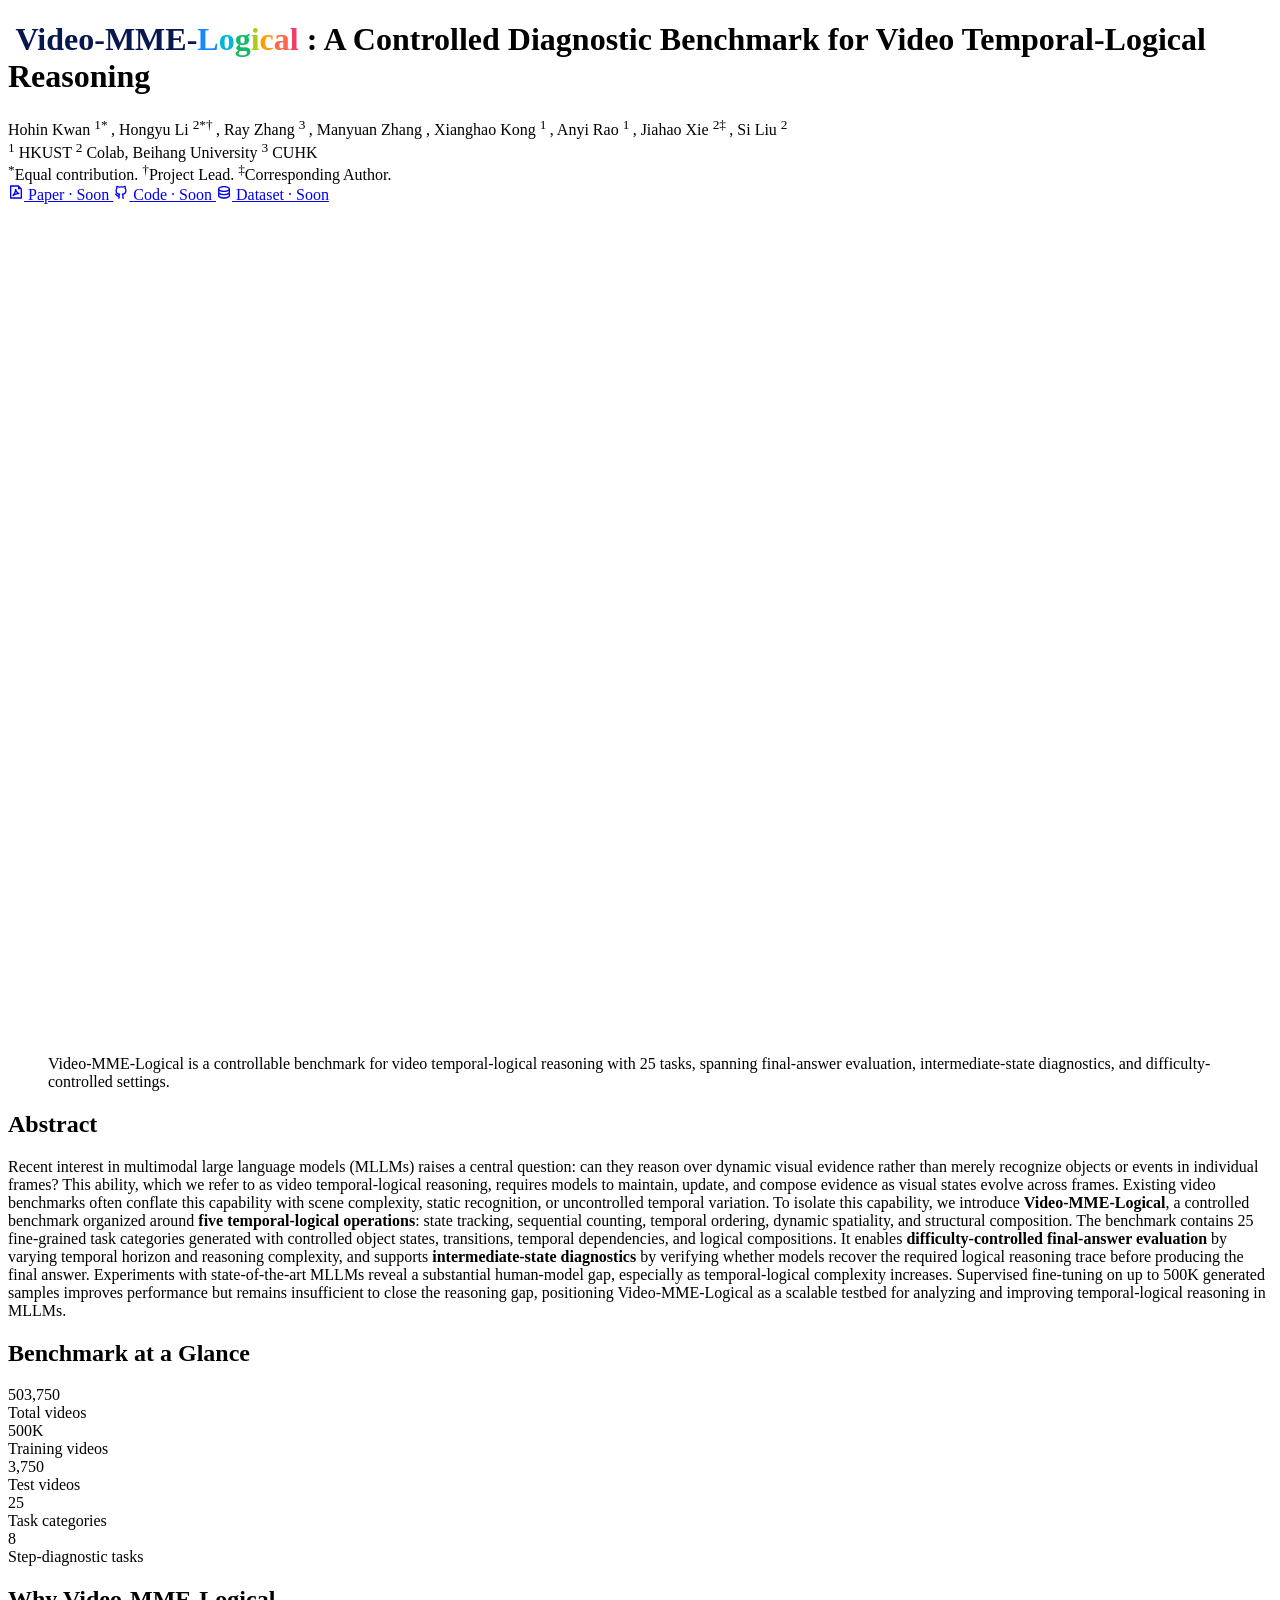
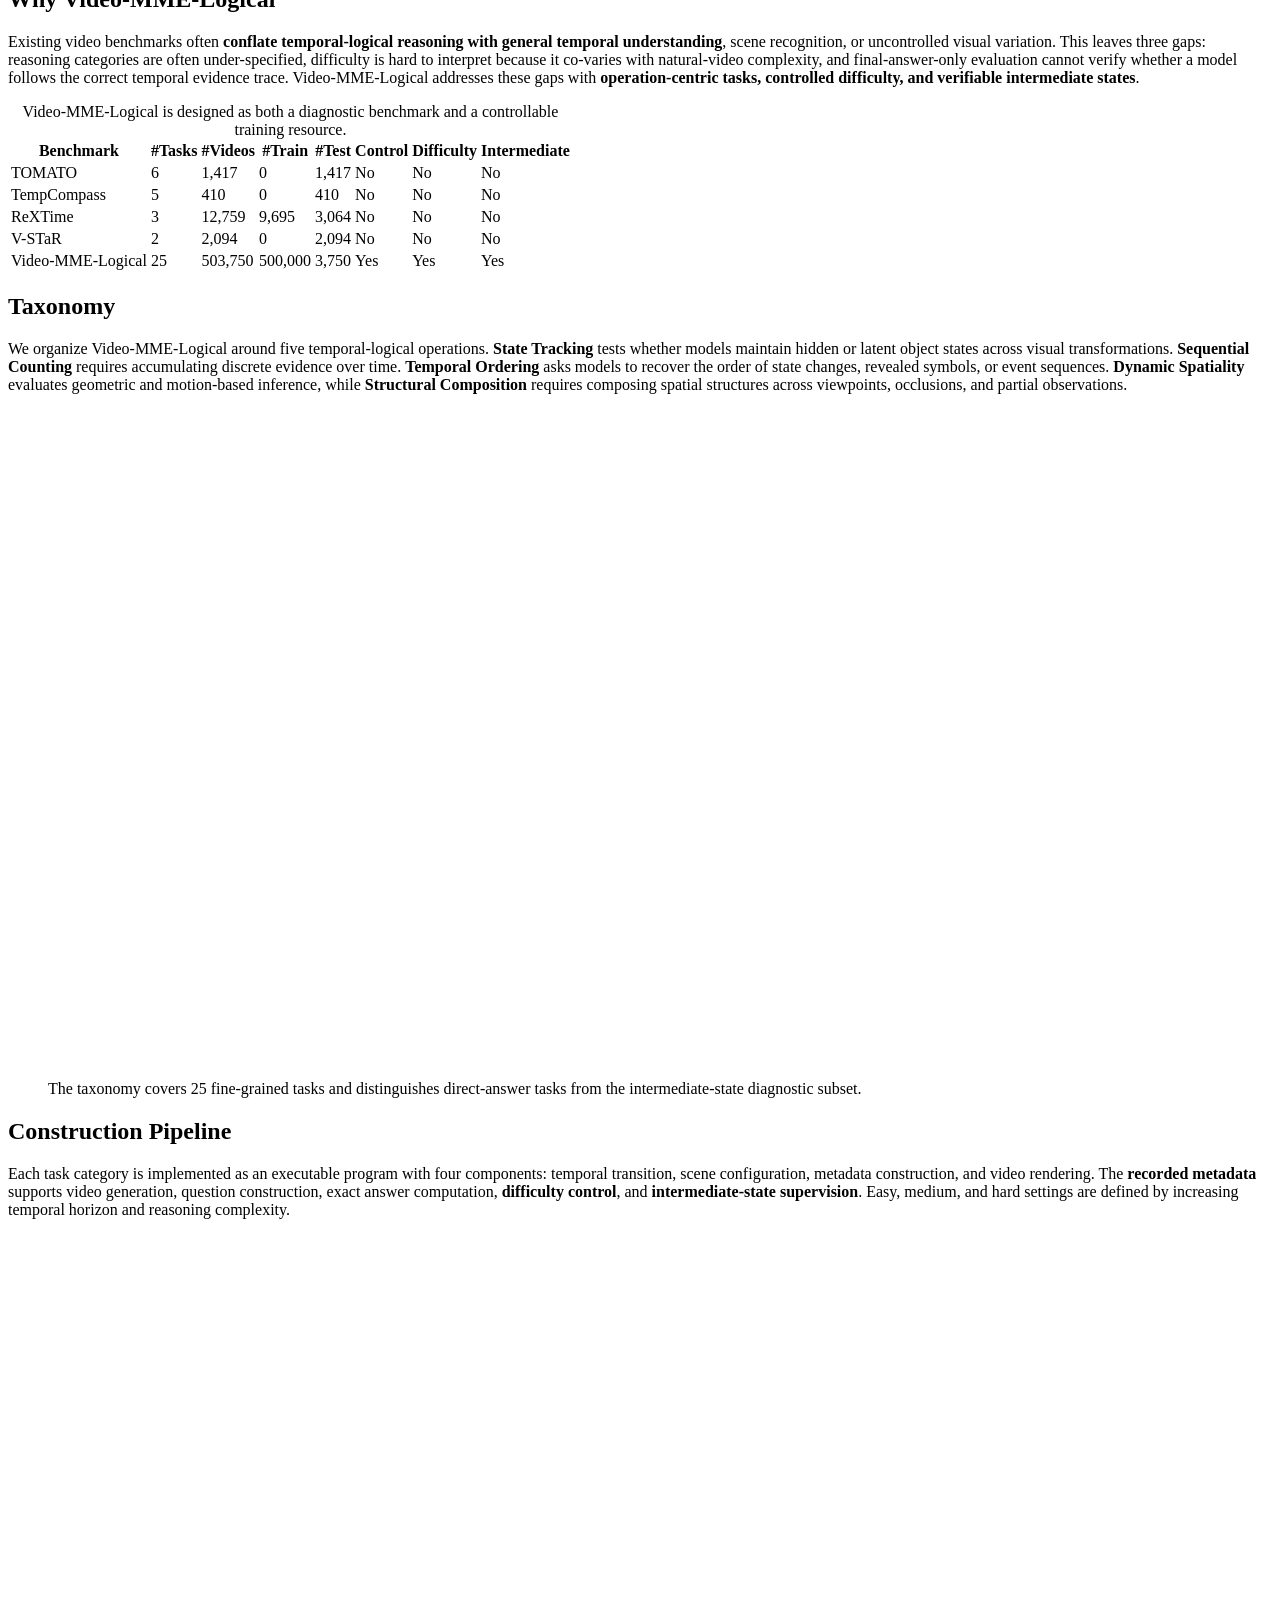
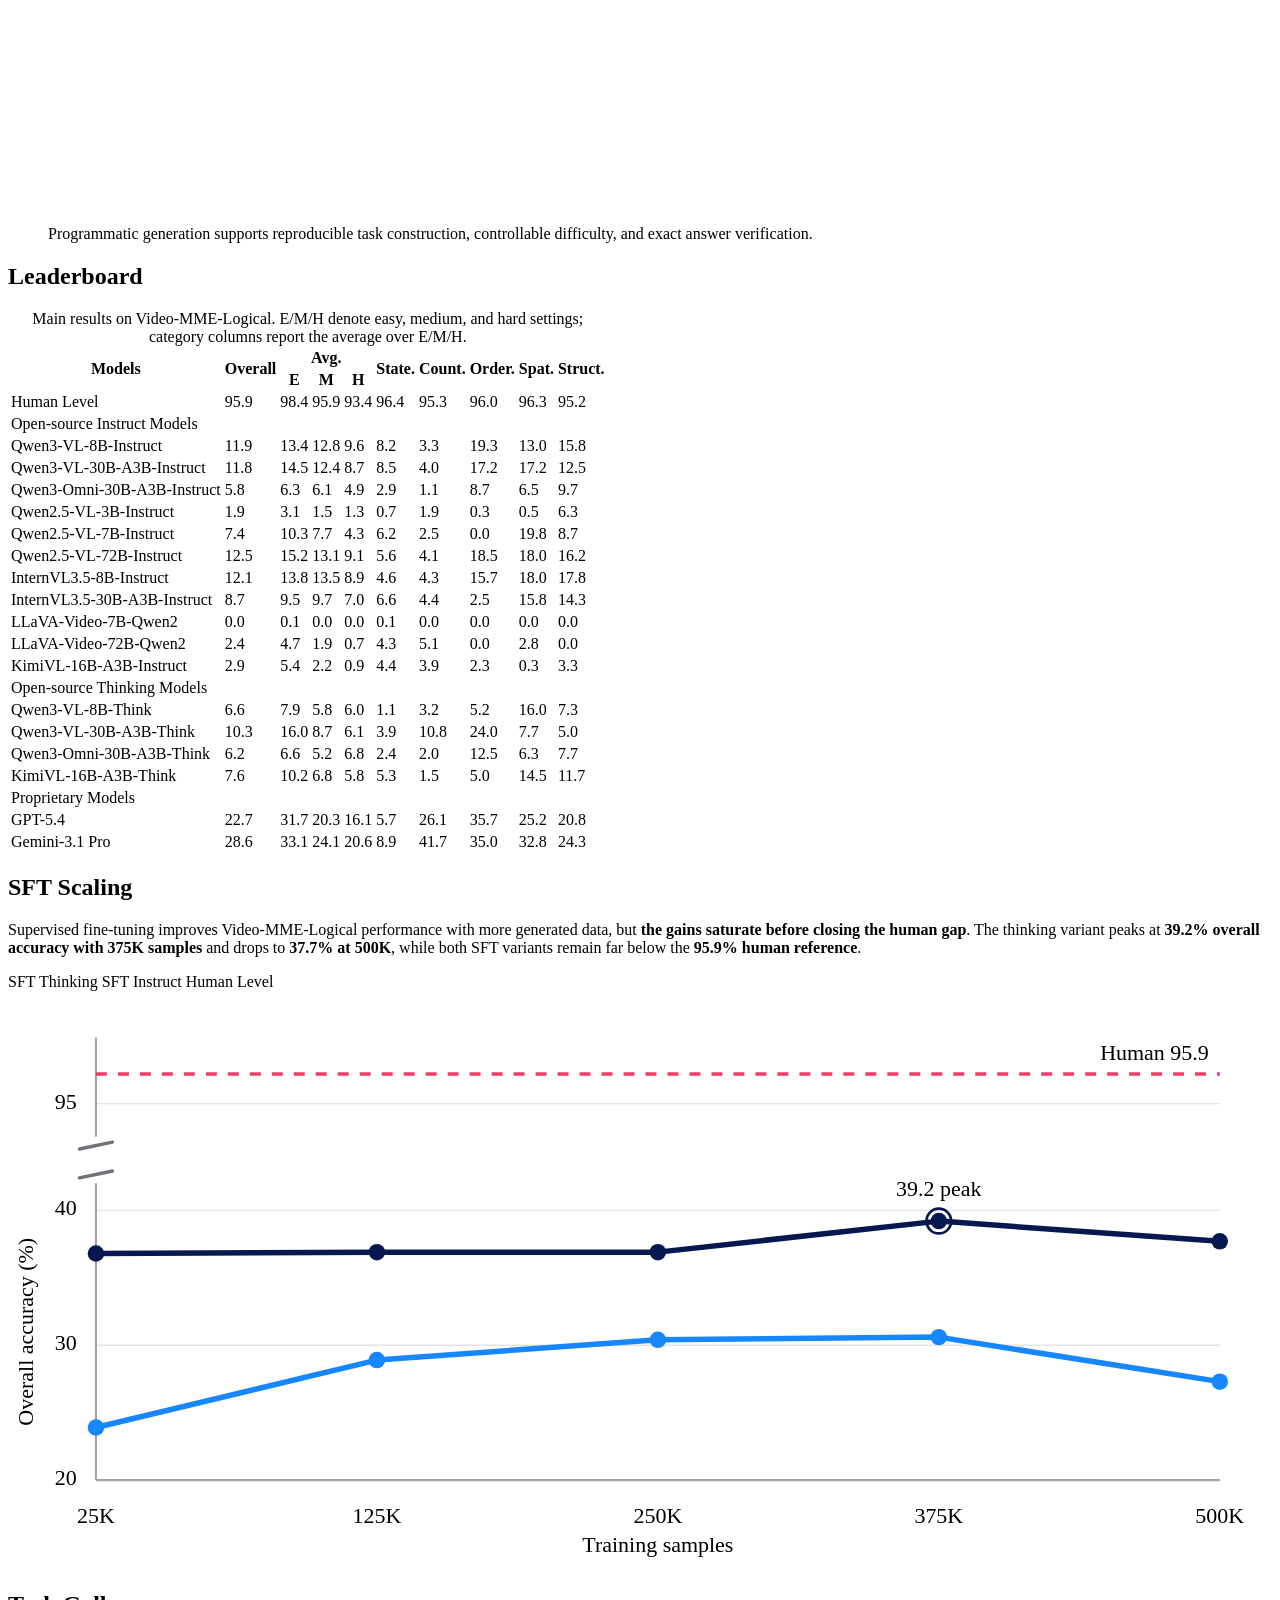
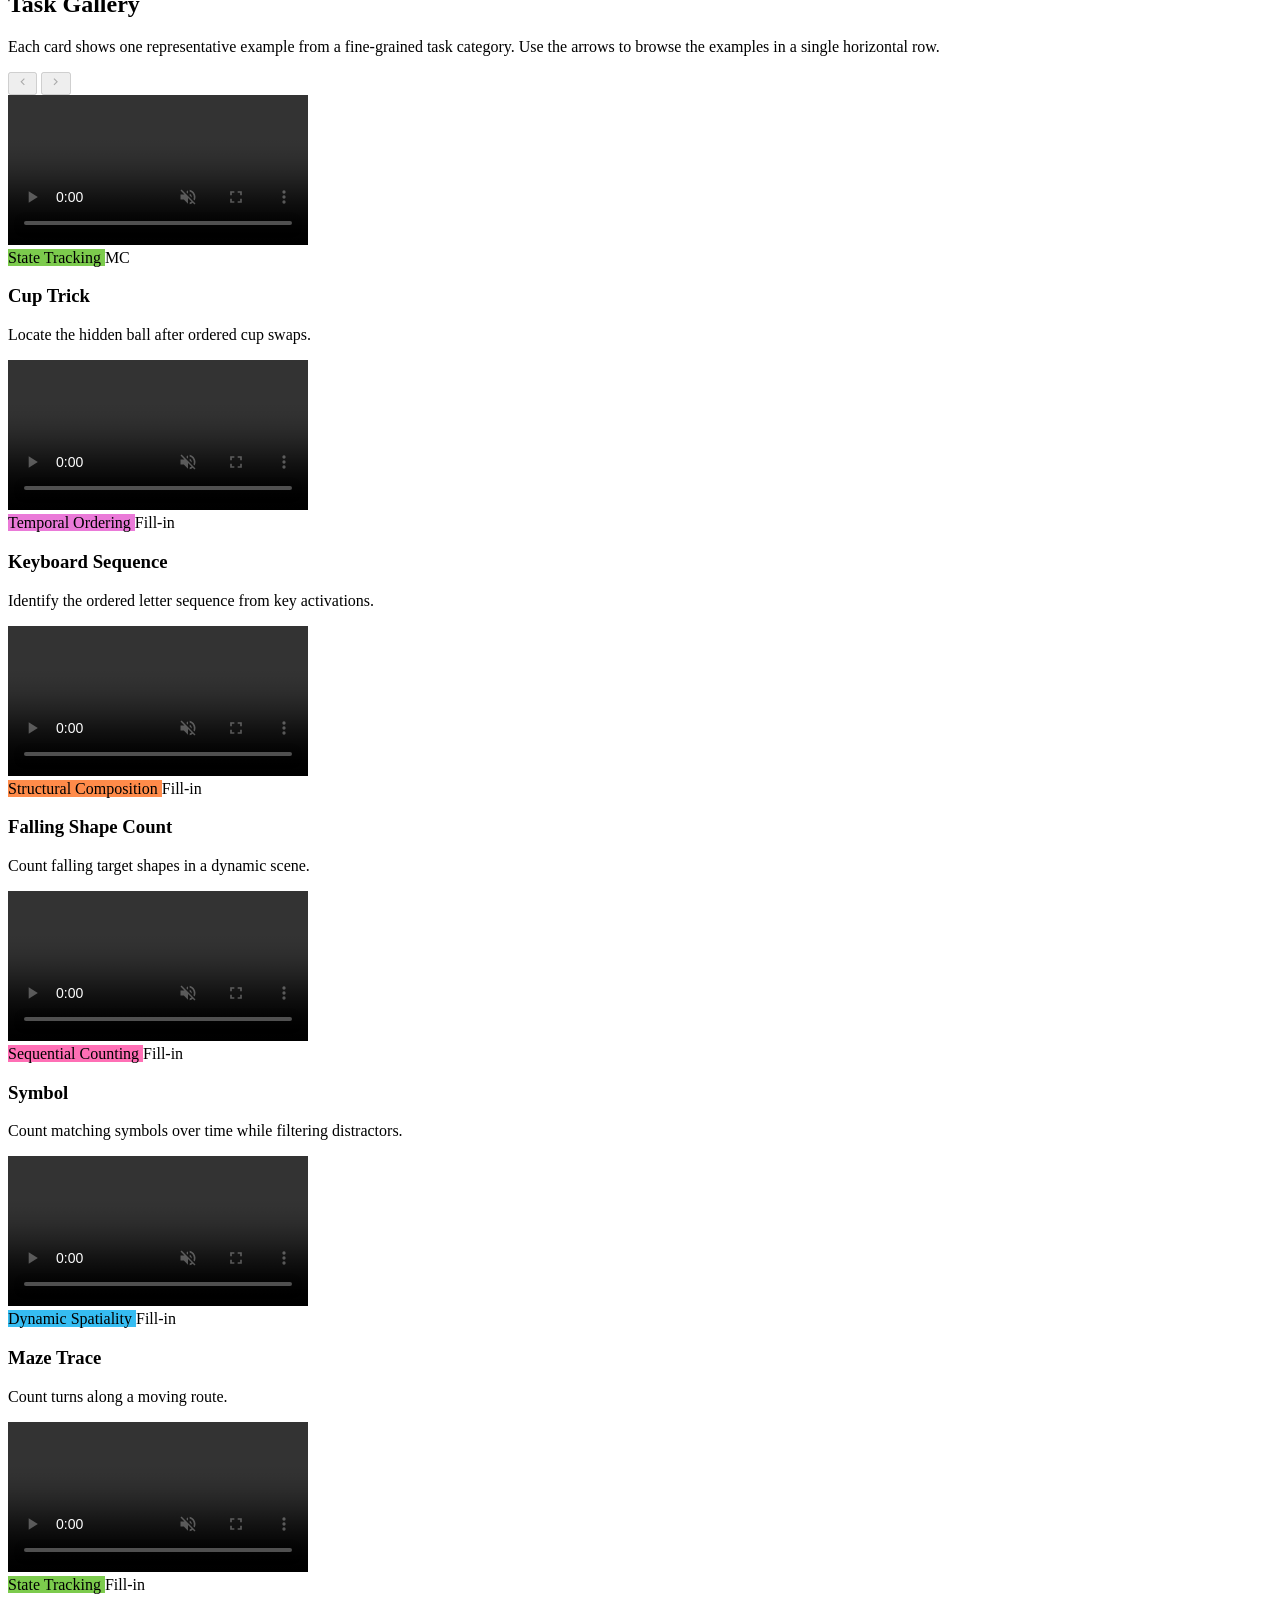
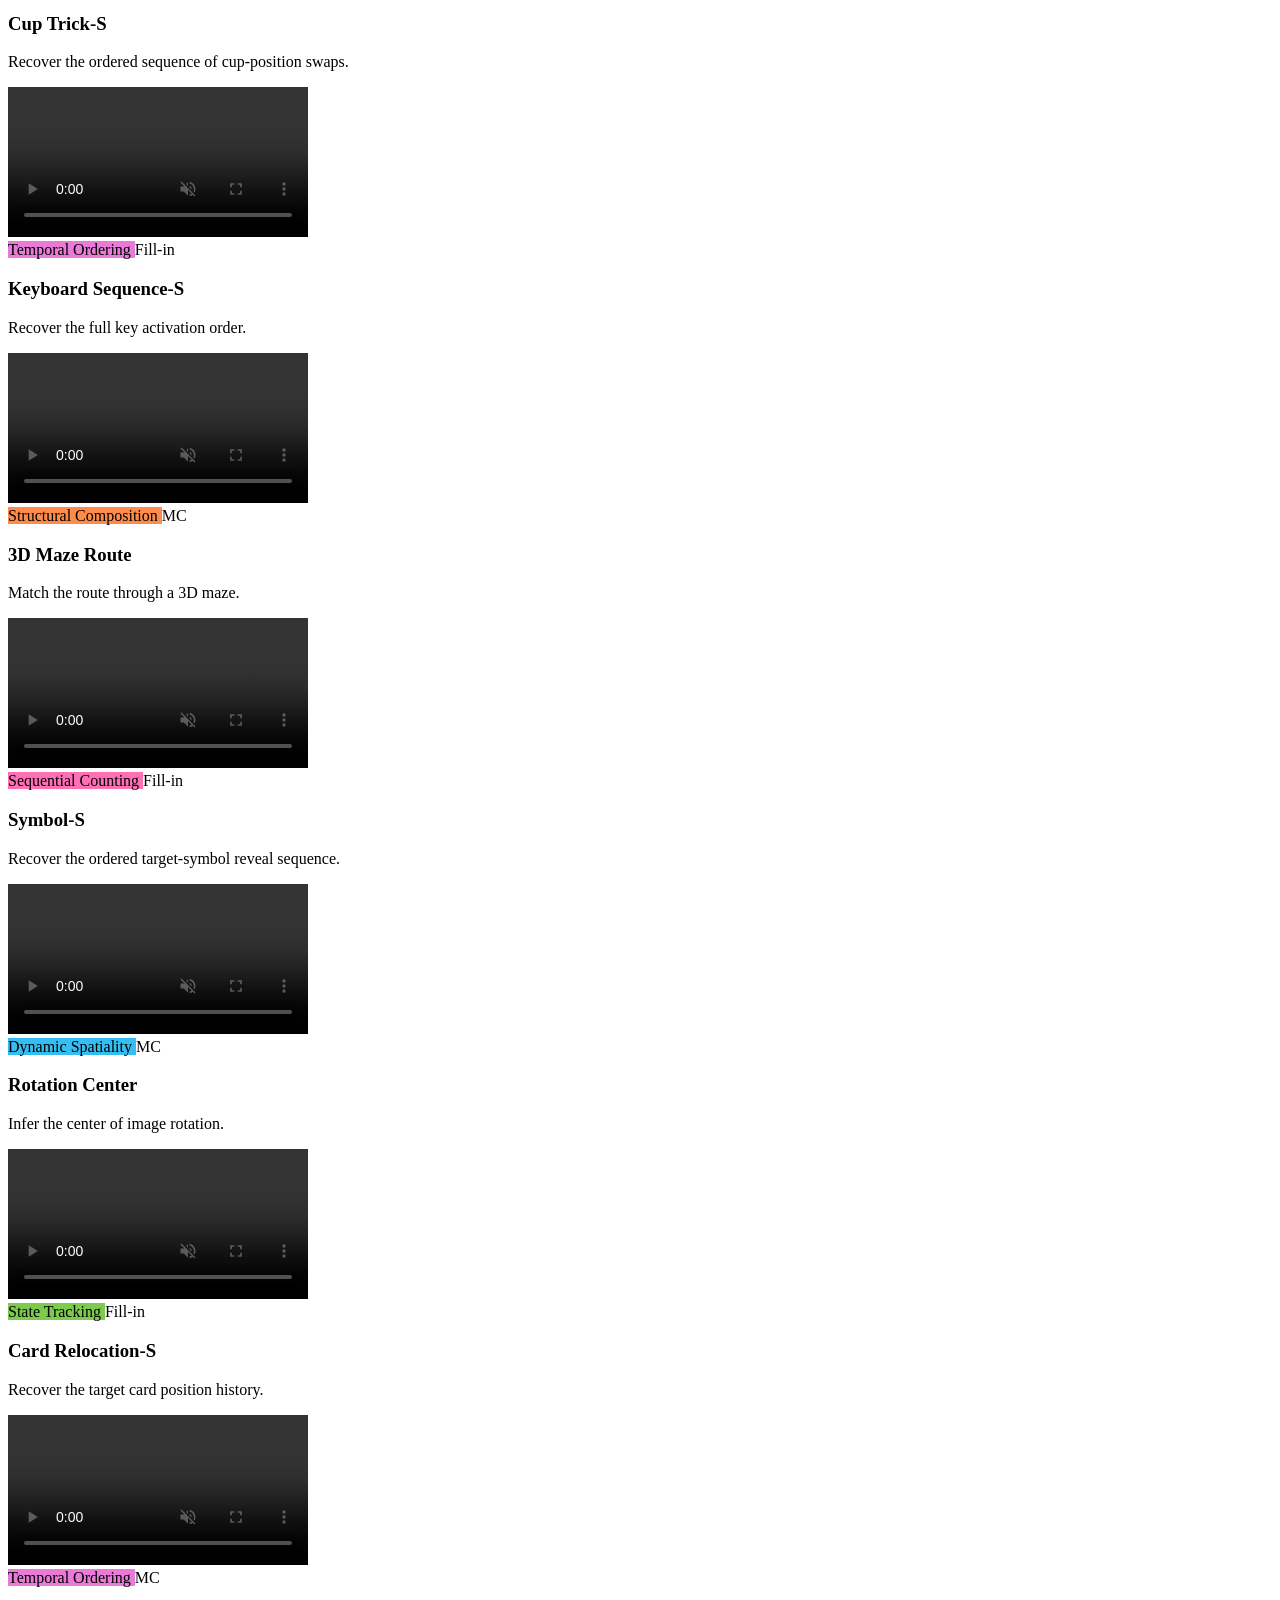
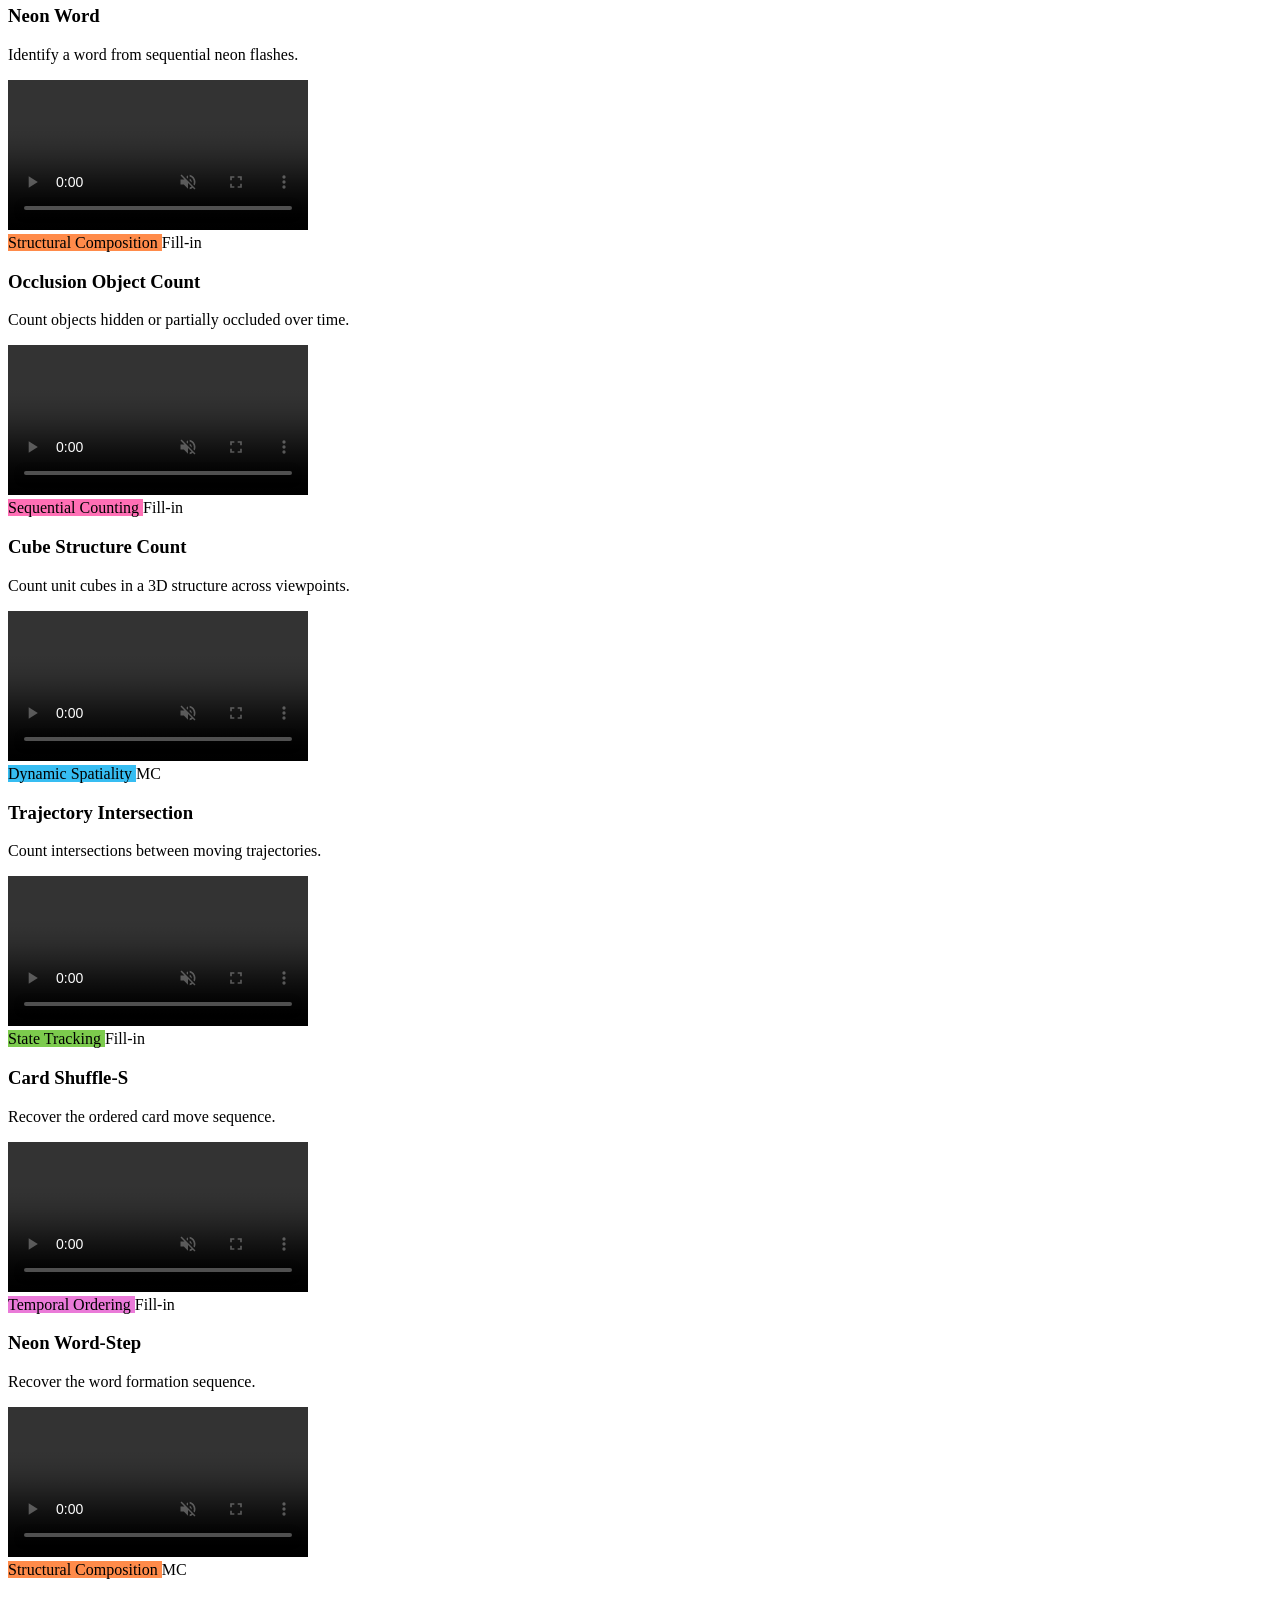
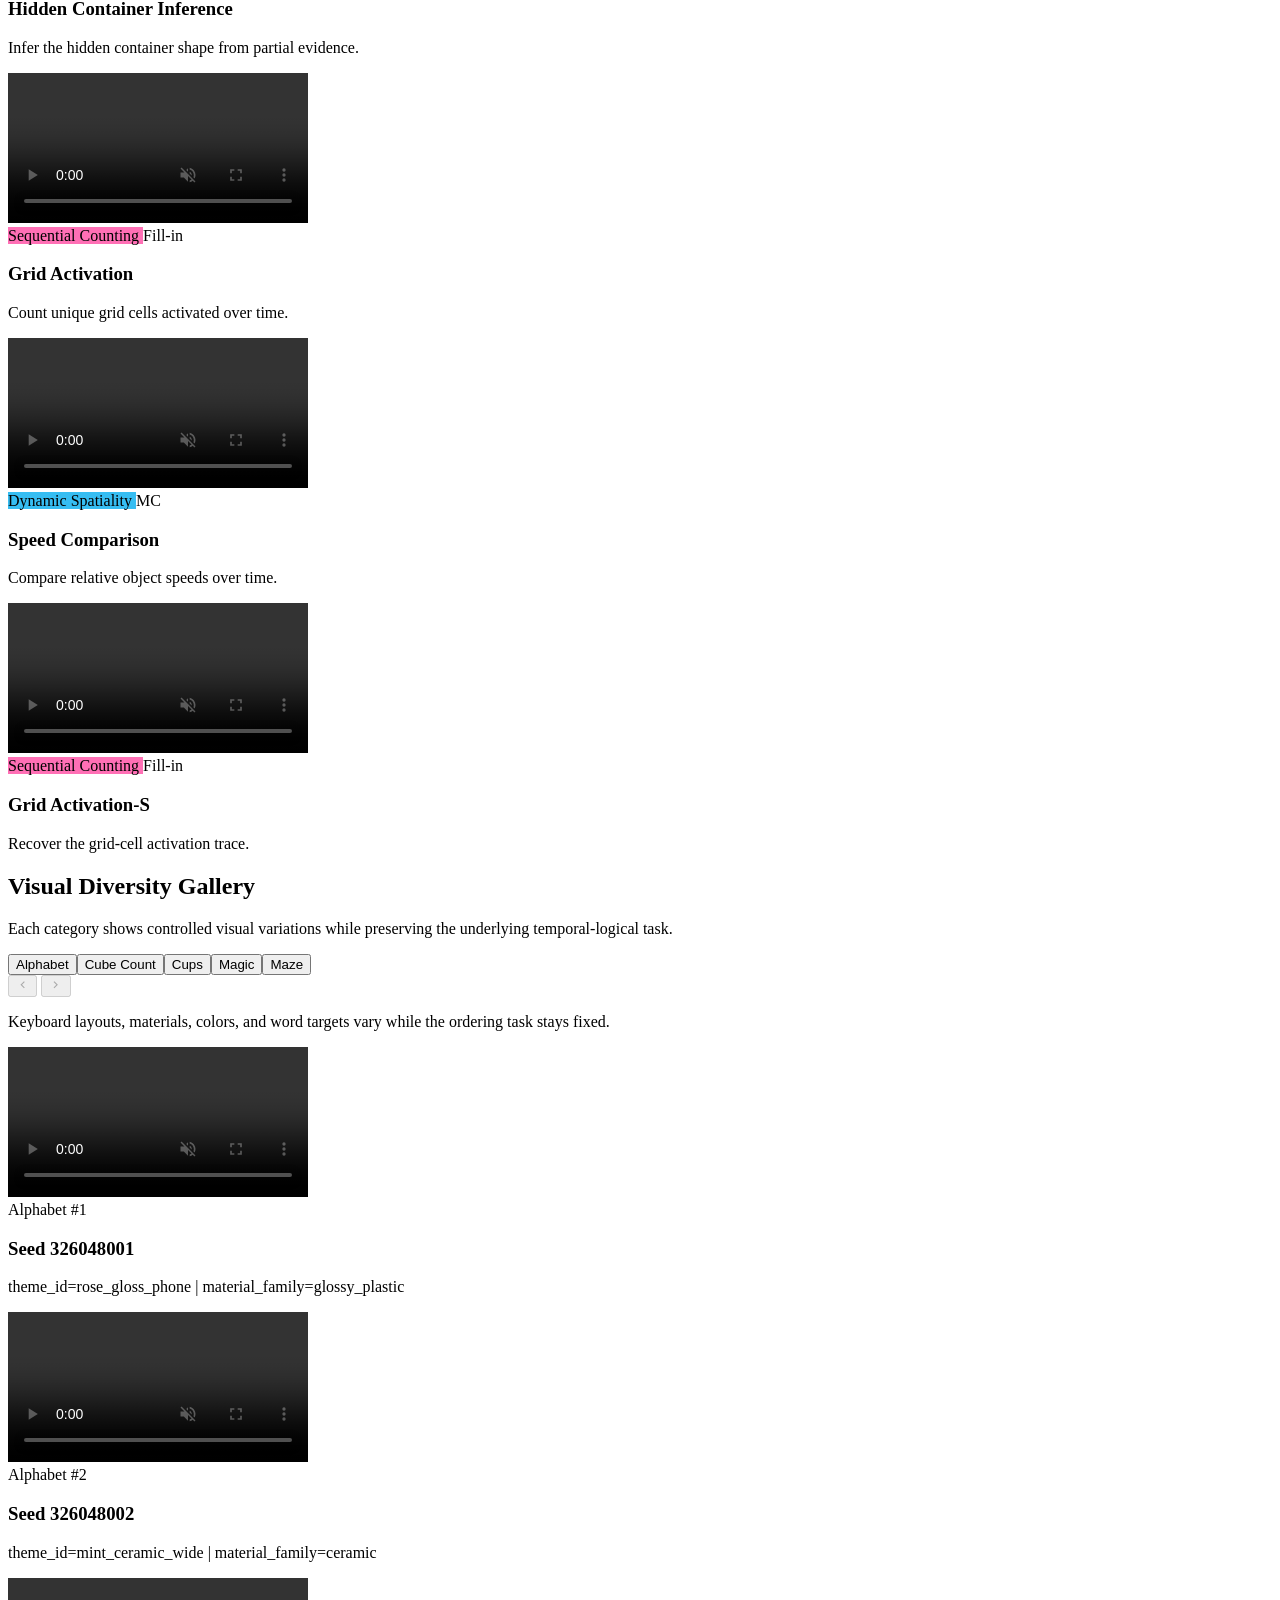
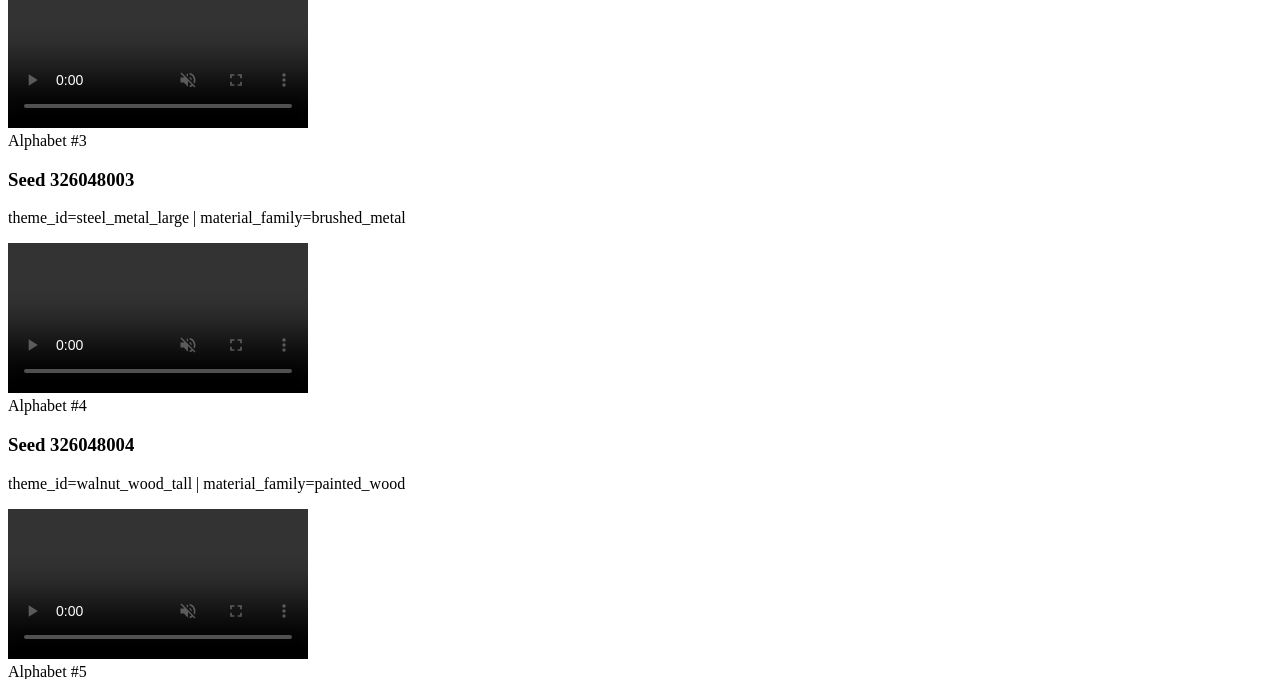
==== commit 52fdca59: "Add Plausible analytics" ====
--- a/index.html
+++ b/index.html
@@ -1,4 +1,4 @@
-<!DOCTYPE html><html class="bg-white dark:bg-zinc-900" lang="en" data-theme="light"> <head><meta charset="UTF-8"><meta name="description" content="Video-MME-Logical is a controlled benchmark for video temporal-logical reasoning, organized around five temporal-logical operations with difficulty control and intermediate-state diagnostics."><meta name="viewport" content="width=device-width"><meta name="generator" content="Astro v6.3.5"><link rel="icon" type="image/svg+xml" href="/video-mme-logical/favicon.svg"><meta property="og:title" content="Video-MME-Logical: A Controlled Diagnostic Benchmark for Video Temporal-Logical Reasoning"><meta property="og:description" content="Video-MME-Logical is a controlled benchmark for video temporal-logical reasoning, organized around five temporal-logical operations with difficulty control and intermediate-state diagnostics."><meta property="og:type" content="website"><meta property="og:image" content="/video-mme-logical/screenshot-light.png"><title>Video-MME-Logical: A Controlled Diagnostic Benchmark for Video Temporal-Logical Reasoning</title><link rel="stylesheet" href="/video-mme-logical/_astro/index.uBkA_bjU.css"></head> <body class="prose prose-lg prose-zinc dark:prose-invert prose-a:text-blue-500 prose-a:dark:text-blue-300 prose-a:no-underline prose-a:hover:underline prose-a:font-normal prose-code:bg-zinc-200 prose-code:dark:bg-zinc-800 prose-code:text-zinc-800 prose-code:dark:text-zinc-200 prose-code:px-1.5 prose-code:py-0.5 prose-code:rounded prose-code:font-medium prose-code:before:content-none prose-code:after:content-none max-w-none pt-16 pb-6 font-sans"> <header class="mx-auto mb-12 max-w-[68rem] px-6 text-center"> <h1 class="not-prose m-0 mx-auto max-w-[76rem] text-center font-serif text-4xl font-semibold leading-[1.03] text-zinc-950 md:text-5xl dark:text-zinc-50"> <span class="inline-flex items-baseline whitespace-nowrap align-baseline"> <img src="/video-mme-logical/vml_title_icon.png" alt="" class="mr-3 inline-block h-10 w-auto align-[-0.15em] md:h-12" loading="eager" decoding="async"> <span class="font-bold italic"> <span style="color: #06184f">Video-MME-</span><span style="color: #1687FF">L</span><span style="color: #00B7D7">o</span><span style="color: #18B86A">g</span><span style="color: #AFCB16">i</span><span style="color: #FF9D00">c</span><span style="color: #FF6846">a</span><span style="color: #F13D66">l</span> </span><span>:</span> </span> <span> A Controlled Diagnostic Benchmark for Video Temporal-Logical Reasoning</span> </h1> <div class="flex flex-col items-center gap-6"> <div class="links flex max-w-[58rem] flex-col items-center gap-2 text-center"> <div class="text-balance text-xl leading-8"> <span> Hohin Kwan <sup class="text-sm"> 1* </sup> ,  </span><span> Hongyu Li <sup class="text-sm"> 2*† </sup> ,  </span><span> Ray Zhang <sup class="text-sm"> 3 </sup> ,  </span><span> Manyuan Zhang  ,  </span><span> Xianghao Kong <sup class="text-sm"> 1 </sup> ,  </span><span> Anyi Rao <sup class="text-sm"> 1 </sup> ,  </span><span> Jiahao Xie <sup class="text-sm"> 2‡ </sup> ,  </span><span> Si Liu <sup class="text-sm"> 2 </sup>  </span> </div> <div class="flex flex-wrap justify-center gap-x-5 gap-y-1 text-base text-zinc-700 dark:text-zinc-300"> <span> <sup>1</sup> HKUST </span><span> <sup>2</sup> Colab, Beihang University </span><span> <sup>3</sup> CUHK </span> </div> </div>  <div class="flex flex-wrap justify-center gap-x-3 gap-y-1 text-center text-sm"> <span> <sup>*</sup>Equal contribution. </span><span> <sup>†</sup>Project Lead. </span><span> <sup>‡</sup>Corresponding Author. </span> </div> <div class="not-prose flex flex-row flex-wrap justify-center gap-2"> <a href="#" class="flex flex-row items-center gap-2 rounded-full bg-zinc-800 px-5 py-2 text-lg text-white hover:bg-black hover:no-underline dark:bg-zinc-200 dark:text-zinc-900 dark:hover:bg-zinc-50"> <svg width="1em" height="1em" data-icon="ri:file-pdf-2-line">   <symbol id="ai:ri:file-pdf-2-line" viewBox="0 0 24 24"><path fill="currentColor" d="M5 4h10v4h4v12H5zM3.999 2A.995.995 0 0 0 3 2.992v18.016a1 1 0 0 0 .993.992h16.014A1 1 0 0 0 21 20.992V7l-5-5zm6.5 5.5c0 1.577-.455 3.437-1.224 5.153c-.772 1.723-1.814 3.197-2.9 4.066l1.18 1.613c2.927-1.952 6.168-3.29 9.304-2.842l.457-1.939C14.644 12.661 12.5 9.99 12.5 7.5zm.6 5.972c.268-.597.505-1.216.705-1.843a9.7 9.7 0 0 0 1.706 1.966c-.982.176-1.944.465-2.875.833q.248-.471.465-.956"/></symbol><use href="#ai:ri:file-pdf-2-line"></use>  </svg> <span>Paper · Soon</span> </a><a href="#" class="flex flex-row items-center gap-2 rounded-full bg-zinc-800 px-5 py-2 text-lg text-white hover:bg-black hover:no-underline dark:bg-zinc-200 dark:text-zinc-900 dark:hover:bg-zinc-50"> <svg width="1em" height="1em" data-icon="ri:github-line">   <symbol id="ai:ri:github-line" viewBox="0 0 24 24"><path fill="currentColor" d="M5.884 18.653c-.3-.2-.558-.455-.86-.816a51 51 0 0 1-.466-.579c-.463-.575-.755-.841-1.056-.95a1 1 0 1 1 .675-1.882c.752.27 1.261.735 1.947 1.588c-.094-.117.34.427.433.539c.19.227.33.365.44.438c.204.137.588.196 1.15.14c.024-.382.094-.753.202-1.095c-2.968-.726-4.648-2.64-4.648-6.396c0-1.24.37-2.356 1.058-3.292c-.218-.894-.185-1.975.302-3.192a1 1 0 0 1 .63-.582c.081-.024.127-.035.208-.047c.803-.124 1.937.17 3.415 1.096a11.7 11.7 0 0 1 2.687-.308c.912 0 1.819.104 2.684.308c1.477-.933 2.614-1.227 3.422-1.096q.128.02.218.05a1 1 0 0 1 .616.58c.487 1.216.52 2.296.302 3.19c.691.936 1.058 2.045 1.058 3.293c0 3.757-1.674 5.665-4.642 6.392c.125.415.19.878.19 1.38c0 .665-.002 1.299-.007 2.01c0 .19-.002.394-.005.706a1 1 0 0 1-.018 1.958c-1.14.227-1.984-.532-1.984-1.525l.002-.447l.005-.705c.005-.707.008-1.337.008-1.997c0-.697-.184-1.152-.426-1.361c-.661-.57-.326-1.654.541-1.751c2.966-.333 4.336-1.482 4.336-4.66c0-.955-.312-1.744-.913-2.404A1 1 0 0 1 17.2 6.19c.166-.414.236-.957.095-1.614l-.01.003c-.491.139-1.11.44-1.858.949a1 1 0 0 1-.833.135a9.6 9.6 0 0 0-2.592-.349c-.89 0-1.772.118-2.592.35a1 1 0 0 1-.829-.134c-.753-.507-1.374-.807-1.87-.947c-.143.653-.072 1.194.093 1.607a1 1 0 0 1-.189 1.045c-.597.655-.913 1.458-.913 2.404c0 3.172 1.371 4.328 4.322 4.66c.865.097 1.202 1.177.545 1.748c-.193.168-.43.732-.43 1.364v3.15c0 .985-.834 1.725-1.96 1.528a1 1 0 0 1-.04-1.962v-.99c-.91.061-1.661-.088-2.254-.485"/></symbol><use href="#ai:ri:github-line"></use>  </svg> <span>Code · Soon</span> </a><a href="#" class="flex flex-row items-center gap-2 rounded-full bg-zinc-800 px-5 py-2 text-lg text-white hover:bg-black hover:no-underline dark:bg-zinc-200 dark:text-zinc-900 dark:hover:bg-zinc-50"> <svg width="1em" height="1em" data-icon="ri:database-2-line">   <symbol id="ai:ri:database-2-line" viewBox="0 0 24 24"><path fill="currentColor" d="M5 12.5c0 .313.461.858 1.53 1.393C7.914 14.585 9.877 15 12 15s4.086-.415 5.47-1.107c1.069-.535 1.53-1.08 1.53-1.393v-2.171C17.35 11.349 14.827 12 12 12s-5.35-.652-7-1.671zm14 2.829C17.35 16.349 14.827 17 12 17s-5.35-.652-7-1.671V17.5c0 .313.461.858 1.53 1.393C7.914 19.585 9.877 20 12 20s4.086-.415 5.47-1.107c1.069-.535 1.53-1.08 1.53-1.393zM3 17.5v-10C3 5.015 7.03 3 12 3s9 2.015 9 4.5v10c0 2.485-4.03 4.5-9 4.5s-9-2.015-9-4.5m9-7.5c2.123 0 4.086-.415 5.47-1.107C18.539 8.358 19 7.813 19 7.5s-.461-.858-1.53-1.393C16.086 5.415 14.123 5 12 5s-4.086.415-5.47 1.107C5.461 6.642 5 7.187 5 7.5s.461.858 1.53 1.393C7.914 9.585 9.877 10 12 10"/></symbol><use href="#ai:ri:database-2-line"></use>  </svg> <span>Dataset · Soon</span> </a> </div> </div> </header> <main> <div class="mx-[calc(max(var(--minimum-inline-margin),(100cqw-100rem)/2)-var(--actual-inline-margin))]"> <figure> <div class="flex w-full justify-center **:my-0"> <picture> <source srcset="/video-mme-logical/_astro/figure1.pdf_q4u3b.avif 640w, /video-mme-logical/_astro/figure1.pdf_Zl7XuC.avif 750w, /video-mme-logical/_astro/figure1.pdf_1XkT29.avif 828w, /video-mme-logical/_astro/figure1.pdf_1BiKyk.avif 1080w, /video-mme-logical/_astro/figure1.pdf_Z145TJ2.avif 1280w, /video-mme-logical/_astro/figure1.pdf_ZUOCxo.avif 1668w, /video-mme-logical/_astro/figure1.pdf_1j2tqR.avif 1814w" type="image/avif">  <img src="/video-mme-logical/_astro/figure1.pdf_ZCdjNU.png" srcset="/video-mme-logical/_astro/figure1.pdf_ZVMl2l.png 640w, /video-mme-logical/_astro/figure1.pdf_Z1HYNA9.png 750w, /video-mme-logical/_astro/figure1.pdf_At3VC.png 828w, /video-mme-logical/_astro/figure1.pdf_ZjW2Gs.png 1080w, /video-mme-logical/_astro/figure1.pdf_24PpO7.png 1280w, /video-mme-logical/_astro/figure1.pdf_2d6H0K.png 1668w, /video-mme-logical/_astro/figure1.pdf_ZCdjNU.png 1814w" style="max-width: min(100%, 60rem);" alt="Overview of Video-MME-Logical task categories and benchmark design" loading="eager" decoding="sync" fetchpriority="high" sizes="(min-width: 1814px) 1814px, 100vw" data-astro-image="constrained" data-astro-image-fit="contain" data-astro-image-pos="center" width="1814" height="815" class="rounded-lg max-h-[calc(100svh-3rem)] max-w-full w-min mx-auto "> </picture> </div> <figcaption class="text-center"> <p>Video-MME-Logical is a controllable benchmark for video temporal-logical reasoning with 25 tasks, spanning final-answer evaluation, intermediate-state diagnostics, and difficulty-controlled settings.</p> </figcaption> </figure> </div>
+<!DOCTYPE html><html class="bg-white dark:bg-zinc-900" lang="en" data-theme="light"> <head><meta charset="UTF-8"><meta name="description" content="Video-MME-Logical is a controlled benchmark for video temporal-logical reasoning, organized around five temporal-logical operations with difficulty control and intermediate-state diagnostics."><meta name="viewport" content="width=device-width"><meta name="generator" content="Astro v6.3.5"><link rel="icon" type="image/svg+xml" href="/video-mme-logical/favicon.svg"><meta property="og:title" content="Video-MME-Logical: A Controlled Diagnostic Benchmark for Video Temporal-Logical Reasoning"><meta property="og:description" content="Video-MME-Logical is a controlled benchmark for video temporal-logical reasoning, organized around five temporal-logical operations with difficulty control and intermediate-state diagnostics."><meta property="og:type" content="website"><meta property="og:image" content="/video-mme-logical/screenshot-light.png"><title>Video-MME-Logical: A Controlled Diagnostic Benchmark for Video Temporal-Logical Reasoning</title><script defer data-domain="mrakas.github.io" src="https://plausible.io/js/script.js"></script><link rel="stylesheet" href="/video-mme-logical/_astro/index.DcJt7TZ5.css"></head> <body class="prose prose-lg prose-zinc dark:prose-invert prose-a:text-blue-500 prose-a:dark:text-blue-300 prose-a:no-underline prose-a:hover:underline prose-a:font-normal prose-code:bg-zinc-200 prose-code:dark:bg-zinc-800 prose-code:text-zinc-800 prose-code:dark:text-zinc-200 prose-code:px-1.5 prose-code:py-0.5 prose-code:rounded prose-code:font-medium prose-code:before:content-none prose-code:after:content-none max-w-none pt-16 pb-6 font-sans"> <header class="mx-auto mb-12 max-w-[68rem] px-6 text-center"> <h1 class="not-prose m-0 mx-auto max-w-[76rem] text-center font-serif text-4xl font-semibold leading-[1.03] text-zinc-950 md:text-5xl dark:text-zinc-50"> <span class="inline-flex items-baseline whitespace-nowrap align-baseline"> <img src="/video-mme-logical/vml_title_icon.png" alt="" class="mr-3 inline-block h-10 w-auto align-[-0.15em] md:h-12" loading="eager" decoding="async"> <span class="font-bold italic"> <span style="color: #06184f">Video-MME-</span><span style="color: #1687FF">L</span><span style="color: #00B7D7">o</span><span style="color: #18B86A">g</span><span style="color: #AFCB16">i</span><span style="color: #FF9D00">c</span><span style="color: #FF6846">a</span><span style="color: #F13D66">l</span> </span><span>:</span> </span> <span> A Controlled Diagnostic Benchmark for Video Temporal-Logical Reasoning</span> </h1> <div class="flex flex-col items-center gap-6"> <div class="links flex max-w-[58rem] flex-col items-center gap-2 text-center"> <div class="text-balance text-xl leading-8"> <span> Hohin Kwan <sup class="text-sm"> 1* </sup> ,  </span><span> Hongyu Li <sup class="text-sm"> 2*† </sup> ,  </span><span> Ray Zhang <sup class="text-sm"> 3 </sup> ,  </span><span> Manyuan Zhang  ,  </span><span> Xianghao Kong <sup class="text-sm"> 1 </sup> ,  </span><span> Anyi Rao <sup class="text-sm"> 1 </sup> ,  </span><span> Jiahao Xie <sup class="text-sm"> 2‡ </sup> ,  </span><span> Si Liu <sup class="text-sm"> 2 </sup>  </span> </div> <div class="flex flex-wrap justify-center gap-x-5 gap-y-1 text-base text-zinc-700 dark:text-zinc-300"> <span> <sup>1</sup> HKUST </span><span> <sup>2</sup> Colab, Beihang University </span><span> <sup>3</sup> CUHK </span> </div> </div>  <div class="flex flex-wrap justify-center gap-x-3 gap-y-1 text-center text-sm"> <span> <sup>*</sup>Equal contribution. </span><span> <sup>†</sup>Project Lead. </span><span> <sup>‡</sup>Corresponding Author. </span> </div> <div class="not-prose flex flex-row flex-wrap justify-center gap-2"> <a href="#" class="flex flex-row items-center gap-2 rounded-full bg-zinc-800 px-5 py-2 text-lg text-white hover:bg-black hover:no-underline dark:bg-zinc-200 dark:text-zinc-900 dark:hover:bg-zinc-50"> <svg width="1em" height="1em" data-icon="ri:file-pdf-2-line">   <symbol id="ai:ri:file-pdf-2-line" viewBox="0 0 24 24"><path fill="currentColor" d="M5 4h10v4h4v12H5zM3.999 2A.995.995 0 0 0 3 2.992v18.016a1 1 0 0 0 .993.992h16.014A1 1 0 0 0 21 20.992V7l-5-5zm6.5 5.5c0 1.577-.455 3.437-1.224 5.153c-.772 1.723-1.814 3.197-2.9 4.066l1.18 1.613c2.927-1.952 6.168-3.29 9.304-2.842l.457-1.939C14.644 12.661 12.5 9.99 12.5 7.5zm.6 5.972c.268-.597.505-1.216.705-1.843a9.7 9.7 0 0 0 1.706 1.966c-.982.176-1.944.465-2.875.833q.248-.471.465-.956"/></symbol><use href="#ai:ri:file-pdf-2-line"></use>  </svg> <span>Paper · Soon</span> </a><a href="#" class="flex flex-row items-center gap-2 rounded-full bg-zinc-800 px-5 py-2 text-lg text-white hover:bg-black hover:no-underline dark:bg-zinc-200 dark:text-zinc-900 dark:hover:bg-zinc-50"> <svg width="1em" height="1em" data-icon="ri:github-line">   <symbol id="ai:ri:github-line" viewBox="0 0 24 24"><path fill="currentColor" d="M5.884 18.653c-.3-.2-.558-.455-.86-.816a51 51 0 0 1-.466-.579c-.463-.575-.755-.841-1.056-.95a1 1 0 1 1 .675-1.882c.752.27 1.261.735 1.947 1.588c-.094-.117.34.427.433.539c.19.227.33.365.44.438c.204.137.588.196 1.15.14c.024-.382.094-.753.202-1.095c-2.968-.726-4.648-2.64-4.648-6.396c0-1.24.37-2.356 1.058-3.292c-.218-.894-.185-1.975.302-3.192a1 1 0 0 1 .63-.582c.081-.024.127-.035.208-.047c.803-.124 1.937.17 3.415 1.096a11.7 11.7 0 0 1 2.687-.308c.912 0 1.819.104 2.684.308c1.477-.933 2.614-1.227 3.422-1.096q.128.02.218.05a1 1 0 0 1 .616.58c.487 1.216.52 2.296.302 3.19c.691.936 1.058 2.045 1.058 3.293c0 3.757-1.674 5.665-4.642 6.392c.125.415.19.878.19 1.38c0 .665-.002 1.299-.007 2.01c0 .19-.002.394-.005.706a1 1 0 0 1-.018 1.958c-1.14.227-1.984-.532-1.984-1.525l.002-.447l.005-.705c.005-.707.008-1.337.008-1.997c0-.697-.184-1.152-.426-1.361c-.661-.57-.326-1.654.541-1.751c2.966-.333 4.336-1.482 4.336-4.66c0-.955-.312-1.744-.913-2.404A1 1 0 0 1 17.2 6.19c.166-.414.236-.957.095-1.614l-.01.003c-.491.139-1.11.44-1.858.949a1 1 0 0 1-.833.135a9.6 9.6 0 0 0-2.592-.349c-.89 0-1.772.118-2.592.35a1 1 0 0 1-.829-.134c-.753-.507-1.374-.807-1.87-.947c-.143.653-.072 1.194.093 1.607a1 1 0 0 1-.189 1.045c-.597.655-.913 1.458-.913 2.404c0 3.172 1.371 4.328 4.322 4.66c.865.097 1.202 1.177.545 1.748c-.193.168-.43.732-.43 1.364v3.15c0 .985-.834 1.725-1.96 1.528a1 1 0 0 1-.04-1.962v-.99c-.91.061-1.661-.088-2.254-.485"/></symbol><use href="#ai:ri:github-line"></use>  </svg> <span>Code · Soon</span> </a><a href="#" class="flex flex-row items-center gap-2 rounded-full bg-zinc-800 px-5 py-2 text-lg text-white hover:bg-black hover:no-underline dark:bg-zinc-200 dark:text-zinc-900 dark:hover:bg-zinc-50"> <svg width="1em" height="1em" data-icon="ri:database-2-line">   <symbol id="ai:ri:database-2-line" viewBox="0 0 24 24"><path fill="currentColor" d="M5 12.5c0 .313.461.858 1.53 1.393C7.914 14.585 9.877 15 12 15s4.086-.415 5.47-1.107c1.069-.535 1.53-1.08 1.53-1.393v-2.171C17.35 11.349 14.827 12 12 12s-5.35-.652-7-1.671zm14 2.829C17.35 16.349 14.827 17 12 17s-5.35-.652-7-1.671V17.5c0 .313.461.858 1.53 1.393C7.914 19.585 9.877 20 12 20s4.086-.415 5.47-1.107c1.069-.535 1.53-1.08 1.53-1.393zM3 17.5v-10C3 5.015 7.03 3 12 3s9 2.015 9 4.5v10c0 2.485-4.03 4.5-9 4.5s-9-2.015-9-4.5m9-7.5c2.123 0 4.086-.415 5.47-1.107C18.539 8.358 19 7.813 19 7.5s-.461-.858-1.53-1.393C16.086 5.415 14.123 5 12 5s-4.086.415-5.47 1.107C5.461 6.642 5 7.187 5 7.5s.461.858 1.53 1.393C7.914 9.585 9.877 10 12 10"/></symbol><use href="#ai:ri:database-2-line"></use>  </svg> <span>Dataset · Soon</span> </a> </div> </div> </header> <main> <div class="mx-[calc(max(var(--minimum-inline-margin),(100cqw-100rem)/2)-var(--actual-inline-margin))]"> <figure> <div class="flex w-full justify-center **:my-0"> <picture> <source srcset="/video-mme-logical/_astro/figure1.pdf_q4u3b.avif 640w, /video-mme-logical/_astro/figure1.pdf_Zl7XuC.avif 750w, /video-mme-logical/_astro/figure1.pdf_1XkT29.avif 828w, /video-mme-logical/_astro/figure1.pdf_1BiKyk.avif 1080w, /video-mme-logical/_astro/figure1.pdf_Z145TJ2.avif 1280w, /video-mme-logical/_astro/figure1.pdf_ZUOCxo.avif 1668w, /video-mme-logical/_astro/figure1.pdf_1j2tqR.avif 1814w" type="image/avif">  <img src="/video-mme-logical/_astro/figure1.pdf_ZCdjNU.png" srcset="/video-mme-logical/_astro/figure1.pdf_ZVMl2l.png 640w, /video-mme-logical/_astro/figure1.pdf_Z1HYNA9.png 750w, /video-mme-logical/_astro/figure1.pdf_At3VC.png 828w, /video-mme-logical/_astro/figure1.pdf_ZjW2Gs.png 1080w, /video-mme-logical/_astro/figure1.pdf_24PpO7.png 1280w, /video-mme-logical/_astro/figure1.pdf_2d6H0K.png 1668w, /video-mme-logical/_astro/figure1.pdf_ZCdjNU.png 1814w" style="max-width: min(100%, 60rem);" alt="Overview of Video-MME-Logical task categories and benchmark design" loading="eager" decoding="sync" fetchpriority="high" sizes="(min-width: 1814px) 1814px, 100vw" data-astro-image="constrained" data-astro-image-fit="contain" data-astro-image-pos="center" width="1814" height="815" class="rounded-lg max-h-[calc(100svh-3rem)] max-w-full w-min mx-auto "> </picture> </div> <figcaption class="text-center"> <p>Video-MME-Logical is a controllable benchmark for video temporal-logical reasoning with 25 tasks, spanning final-answer evaluation, intermediate-state diagnostics, and difficulty-controlled settings.</p> </figcaption> </figure> </div>
 <div class="full-bleed bg-zinc-200 py-8 dark:bg-zinc-800"> <div class="mx-[var(--actual-inline-margin)] [&>:first-child]:mt-0 [&>:last-child]:mb-0"> <h2 id="abstract">Abstract</h2><p>Recent interest in multimodal large language models (MLLMs) raises a central question: can they reason over dynamic visual evidence rather than merely recognize objects or events in individual frames? This ability, which we refer to as video temporal-logical reasoning, requires models to maintain, update, and compose evidence as visual states evolve across frames. Existing video benchmarks often conflate this capability with scene complexity, static recognition, or uncontrolled temporal variation. To isolate this capability, we introduce <strong>Video-MME-Logical</strong>, a controlled benchmark organized around <strong>five temporal-logical operations</strong>: state tracking, sequential counting, temporal ordering, dynamic spatiality, and structural composition. The benchmark contains 25 fine-grained task categories generated with controlled object states, transitions, temporal dependencies, and logical compositions. It enables <strong>difficulty-controlled final-answer evaluation</strong> by varying temporal horizon and reasoning complexity, and supports <strong>intermediate-state diagnostics</strong> by verifying whether models recover the required logical reasoning trace before producing the final answer. Experiments with state-of-the-art MLLMs reveal a substantial human-model gap, especially as temporal-logical complexity increases. Supervised fine-tuning on up to 500K generated samples improves performance but remains insufficient to close the reasoning gap, positioning Video-MME-Logical as a scalable testbed for analyzing and improving temporal-logical reasoning in MLLMs.</p> </div> </div>
 <h2 id="benchmark-at-a-glance">Benchmark at a Glance</h2>
 <div class="not-prose grid grid-cols-2 gap-3 md:grid-cols-5"><div class="rounded-md border border-zinc-200 p-4 dark:border-zinc-800"><div class="text-2xl font-semibold">503,750</div><div class="text-sm text-zinc-600 dark:text-zinc-400">Total videos</div></div><div class="rounded-md border border-zinc-200 p-4 dark:border-zinc-800"><div class="text-2xl font-semibold">500K</div><div class="text-sm text-zinc-600 dark:text-zinc-400">Training videos</div></div><div class="rounded-md border border-zinc-200 p-4 dark:border-zinc-800"><div class="text-2xl font-semibold">3,750</div><div class="text-sm text-zinc-600 dark:text-zinc-400">Test videos</div></div><div class="rounded-md border border-zinc-200 p-4 dark:border-zinc-800"><div class="text-2xl font-semibold">25</div><div class="text-sm text-zinc-600 dark:text-zinc-400">Task categories</div></div><div class="rounded-md border border-zinc-200 p-4 dark:border-zinc-800"><div class="text-2xl font-semibold">8</div><div class="text-sm text-zinc-600 dark:text-zinc-400">Step-diagnostic tasks</div></div></div>
@@ -51,56 +51,56 @@
 Each category shows controlled visual variations while preserving the
           underlying temporal-logical task.
 </p> <div class="mt-6 flex flex-wrap gap-2" role="tablist" aria-label="Visual diversity categories"> <button class="visual-family-button rounded-md border px-4 py-2 text-sm font-medium transition border-zinc-950 bg-zinc-950 text-white dark:border-zinc-50 dark:bg-zinc-50 dark:text-zinc-950" type="button" role="tab" aria-selected="true" aria-controls="visual-panel-alphabet" data-family-button="alphabet"> Alphabet </button><button class="visual-family-button rounded-md border px-4 py-2 text-sm font-medium transition border-zinc-300 bg-white text-zinc-700 hover:bg-zinc-100 dark:border-zinc-700 dark:bg-zinc-950 dark:text-zinc-200 dark:hover:bg-zinc-800" type="button" role="tab" aria-selected="false" aria-controls="visual-panel-cubecount" data-family-button="cubecount"> Cube Count </button><button class="visual-family-button rounded-md border px-4 py-2 text-sm font-medium transition border-zinc-300 bg-white text-zinc-700 hover:bg-zinc-100 dark:border-zinc-700 dark:bg-zinc-950 dark:text-zinc-200 dark:hover:bg-zinc-800" type="button" role="tab" aria-selected="false" aria-controls="visual-panel-cups" data-family-button="cups"> Cups </button><button class="visual-family-button rounded-md border px-4 py-2 text-sm font-medium transition border-zinc-300 bg-white text-zinc-700 hover:bg-zinc-100 dark:border-zinc-700 dark:bg-zinc-950 dark:text-zinc-200 dark:hover:bg-zinc-800" type="button" role="tab" aria-selected="false" aria-controls="visual-panel-magic" data-family-button="magic"> Magic </button><button class="visual-family-button rounded-md border px-4 py-2 text-sm font-medium transition border-zinc-300 bg-white text-zinc-700 hover:bg-zinc-100 dark:border-zinc-700 dark:bg-zinc-950 dark:text-zinc-200 dark:hover:bg-zinc-800" type="button" role="tab" aria-selected="false" aria-controls="visual-panel-maze" data-family-button="maze"> Maze </button> </div> </div> <div class="mt-5 flex justify-end gap-2"> <button class="visual-gallery-prev grid size-10 place-items-center rounded-md border border-zinc-300 text-zinc-700 hover:bg-zinc-100 disabled:cursor-not-allowed disabled:opacity-40 dark:border-zinc-700 dark:text-zinc-200 dark:hover:bg-zinc-800" type="button" aria-label="Previous visual diversity videos"> <svg width="1em" height="1em" viewBox="0 0 24 24" class="size-5" data-icon="ri:arrow-left-s-line">   <use href="#ai:ri:arrow-left-s-line"></use>  </svg> </button> <button class="visual-gallery-next grid size-10 place-items-center rounded-md border border-zinc-300 text-zinc-700 hover:bg-zinc-100 disabled:cursor-not-allowed disabled:opacity-40 dark:border-zinc-700 dark:text-zinc-200 dark:hover:bg-zinc-800" type="button" aria-label="Next visual diversity videos"> <svg width="1em" height="1em" viewBox="0 0 24 24" class="size-5" data-icon="ri:arrow-right-s-line">   <use href="#ai:ri:arrow-right-s-line"></use>  </svg> </button> </div> </div> <div id="visual-panel-alphabet" role="tabpanel" data-family-panel="alphabet"> <p class="mx-auto mb-4 max-w-[50rem] text-sm leading-6 text-zinc-600 dark:text-zinc-300"> Keyboard layouts, materials, colors, and word targets vary while the ordering task stays fixed. </p> <div class="visual-gallery-track flex snap-x snap-mandatory gap-4 overflow-x-auto scroll-smooth pb-4 [scrollbar-width:thin]" tabindex="0" aria-label="Alphabet visual diversity videos"> <article class="visual-video-card w-[min(82vw,24rem)] shrink-0 snap-start overflow-hidden rounded-md border border-zinc-200 bg-white shadow-sm md:w-[calc((100%_-_2rem)/3)] dark:border-zinc-800 dark:bg-zinc-900"> <div class="aspect-video bg-zinc-100 dark:bg-zinc-950"> <video class="h-full w-full object-contain" data-src="/video-mme-logical/videos/visual-diversity/alphabet/alpha_word_test_0001_s326048001_archeunuch.mp4?v=visual-diversity-20260626" controls muted playsinline preload="none"></video> </div> <div class="p-4"> <div class="mb-2 flex items-center justify-between gap-3 text-xs font-medium uppercase text-zinc-500 dark:text-zinc-400"> <span class="rounded-sm bg-zinc-100 px-2 py-1 text-zinc-700 dark:bg-zinc-800 dark:text-zinc-200"> Alphabet </span> <span>#1</span> </div> <h3 class="m-0 text-base font-semibold text-zinc-950 dark:text-zinc-50">
-Seed 326048001 </h3> <p class="mt-2 text-sm leading-6 text-zinc-600 dark:text-zinc-300" title="theme_id=rose_gloss_phone | material_family=glossy_plastic" style="-webkit-line-clamp: 2; -webkit-box-orient: vertical; display: -webkit-box; overflow: hidden;"> theme_id=rose_gloss_phone | material_family=glossy_plastic </p> </div> </article><article class="visual-video-card w-[min(82vw,24rem)] shrink-0 snap-start overflow-hidden rounded-md border border-zinc-200 bg-white shadow-sm md:w-[calc((100%_-_2rem)/3)] dark:border-zinc-800 dark:bg-zinc-900"> <div class="aspect-video bg-zinc-100 dark:bg-zinc-950"> <video class="h-full w-full object-contain" data-src="/video-mme-logical/videos/visual-diversity/alphabet/alpha_word_test_0002_s326048002_mythopoetic.mp4?v=visual-diversity-20260626" controls muted playsinline preload="none"></video> </div> <div class="p-4"> <div class="mb-2 flex items-center justify-between gap-3 text-xs font-medium uppercase text-zinc-500 dark:text-zinc-400"> <span class="rounded-sm bg-zinc-100 px-2 py-1 text-zinc-700 dark:bg-zinc-800 dark:text-zinc-200"> Alphabet </span> <span>#2</span> </div> <h3 class="m-0 text-base font-semibold text-zinc-950 dark:text-zinc-50">
-Seed 326048002 </h3> <p class="mt-2 text-sm leading-6 text-zinc-600 dark:text-zinc-300" title="theme_id=mint_ceramic_wide | material_family=ceramic" style="-webkit-line-clamp: 2; -webkit-box-orient: vertical; display: -webkit-box; overflow: hidden;"> theme_id=mint_ceramic_wide | material_family=ceramic </p> </div> </article><article class="visual-video-card w-[min(82vw,24rem)] shrink-0 snap-start overflow-hidden rounded-md border border-zinc-200 bg-white shadow-sm md:w-[calc((100%_-_2rem)/3)] dark:border-zinc-800 dark:bg-zinc-900"> <div class="aspect-video bg-zinc-100 dark:bg-zinc-950"> <video class="h-full w-full object-contain" data-src="/video-mme-logical/videos/visual-diversity/alphabet/alpha_word_test_0003_s326048003_trichopathy.mp4?v=visual-diversity-20260626" controls muted playsinline preload="none"></video> </div> <div class="p-4"> <div class="mb-2 flex items-center justify-between gap-3 text-xs font-medium uppercase text-zinc-500 dark:text-zinc-400"> <span class="rounded-sm bg-zinc-100 px-2 py-1 text-zinc-700 dark:bg-zinc-800 dark:text-zinc-200"> Alphabet </span> <span>#3</span> </div> <h3 class="m-0 text-base font-semibold text-zinc-950 dark:text-zinc-50">
-Seed 326048003 </h3> <p class="mt-2 text-sm leading-6 text-zinc-600 dark:text-zinc-300" title="theme_id=steel_metal_large | material_family=brushed_metal" style="-webkit-line-clamp: 2; -webkit-box-orient: vertical; display: -webkit-box; overflow: hidden;"> theme_id=steel_metal_large | material_family=brushed_metal </p> </div> </article><article class="visual-video-card w-[min(82vw,24rem)] shrink-0 snap-start overflow-hidden rounded-md border border-zinc-200 bg-white shadow-sm md:w-[calc((100%_-_2rem)/3)] dark:border-zinc-800 dark:bg-zinc-900"> <div class="aspect-video bg-zinc-100 dark:bg-zinc-950"> <video class="h-full w-full object-contain" data-src="/video-mme-logical/videos/visual-diversity/alphabet/alpha_word_test_0004_s326048004_spondulics.mp4?v=visual-diversity-20260626" controls muted playsinline preload="none"></video> </div> <div class="p-4"> <div class="mb-2 flex items-center justify-between gap-3 text-xs font-medium uppercase text-zinc-500 dark:text-zinc-400"> <span class="rounded-sm bg-zinc-100 px-2 py-1 text-zinc-700 dark:bg-zinc-800 dark:text-zinc-200"> Alphabet </span> <span>#4</span> </div> <h3 class="m-0 text-base font-semibold text-zinc-950 dark:text-zinc-50">
-Seed 326048004 </h3> <p class="mt-2 text-sm leading-6 text-zinc-600 dark:text-zinc-300" title="theme_id=walnut_wood_tall | material_family=painted_wood" style="-webkit-line-clamp: 2; -webkit-box-orient: vertical; display: -webkit-box; overflow: hidden;"> theme_id=walnut_wood_tall | material_family=painted_wood </p> </div> </article><article class="visual-video-card w-[min(82vw,24rem)] shrink-0 snap-start overflow-hidden rounded-md border border-zinc-200 bg-white shadow-sm md:w-[calc((100%_-_2rem)/3)] dark:border-zinc-800 dark:bg-zinc-900"> <div class="aspect-video bg-zinc-100 dark:bg-zinc-950"> <video class="h-full w-full object-contain" data-src="/video-mme-logical/videos/visual-diversity/alphabet/alpha_word_test_0005_s326048005_forepayment.mp4?v=visual-diversity-20260626" controls muted playsinline preload="none"></video> </div> <div class="p-4"> <div class="mb-2 flex items-center justify-between gap-3 text-xs font-medium uppercase text-zinc-500 dark:text-zinc-400"> <span class="rounded-sm bg-zinc-100 px-2 py-1 text-zinc-700 dark:bg-zinc-800 dark:text-zinc-200"> Alphabet </span> <span>#5</span> </div> <h3 class="m-0 text-base font-semibold text-zinc-950 dark:text-zinc-50">
-Seed 326048005 </h3> <p class="mt-2 text-sm leading-6 text-zinc-600 dark:text-zinc-300" title="theme_id=midnight_gloss_slim | material_family=glossy_plastic" style="-webkit-line-clamp: 2; -webkit-box-orient: vertical; display: -webkit-box; overflow: hidden;"> theme_id=midnight_gloss_slim | material_family=glossy_plastic </p> </div> </article><article class="visual-video-card w-[min(82vw,24rem)] shrink-0 snap-start overflow-hidden rounded-md border border-zinc-200 bg-white shadow-sm md:w-[calc((100%_-_2rem)/3)] dark:border-zinc-800 dark:bg-zinc-900"> <div class="aspect-video bg-zinc-100 dark:bg-zinc-950"> <video class="h-full w-full object-contain" data-src="/video-mme-logical/videos/visual-diversity/alphabet/alpha_word_test_0006_s326048006_bryozoan.mp4?v=visual-diversity-20260626" controls muted playsinline preload="none"></video> </div> <div class="p-4"> <div class="mb-2 flex items-center justify-between gap-3 text-xs font-medium uppercase text-zinc-500 dark:text-zinc-400"> <span class="rounded-sm bg-zinc-100 px-2 py-1 text-zinc-700 dark:bg-zinc-800 dark:text-zinc-200"> Alphabet </span> <span>#6</span> </div> <h3 class="m-0 text-base font-semibold text-zinc-950 dark:text-zinc-50">
-Seed 326048006 </h3> <p class="mt-2 text-sm leading-6 text-zinc-600 dark:text-zinc-300" title="theme_id=cobalt_metal_extra_wide | material_family=brushed_metal" style="-webkit-line-clamp: 2; -webkit-box-orient: vertical; display: -webkit-box; overflow: hidden;"> theme_id=cobalt_metal_extra_wide | material_family=brushed_metal </p> </div> </article><article class="visual-video-card w-[min(82vw,24rem)] shrink-0 snap-start overflow-hidden rounded-md border border-zinc-200 bg-white shadow-sm md:w-[calc((100%_-_2rem)/3)] dark:border-zinc-800 dark:bg-zinc-900"> <div class="aspect-video bg-zinc-100 dark:bg-zinc-950"> <video class="h-full w-full object-contain" data-src="/video-mme-logical/videos/visual-diversity/alphabet/alpha_word_test_0007_s326048007_unstableness.mp4?v=visual-diversity-20260626" controls muted playsinline preload="none"></video> </div> <div class="p-4"> <div class="mb-2 flex items-center justify-between gap-3 text-xs font-medium uppercase text-zinc-500 dark:text-zinc-400"> <span class="rounded-sm bg-zinc-100 px-2 py-1 text-zinc-700 dark:bg-zinc-800 dark:text-zinc-200"> Alphabet </span> <span>#7</span> </div> <h3 class="m-0 text-base font-semibold text-zinc-950 dark:text-zinc-50">
-Seed 326048007 </h3> <p class="mt-2 text-sm leading-6 text-zinc-600 dark:text-zinc-300" title="theme_id=sand_plastic_tablet | material_family=matte_plastic" style="-webkit-line-clamp: 2; -webkit-box-orient: vertical; display: -webkit-box; overflow: hidden;"> theme_id=sand_plastic_tablet | material_family=matte_plastic </p> </div> </article><article class="visual-video-card w-[min(82vw,24rem)] shrink-0 snap-start overflow-hidden rounded-md border border-zinc-200 bg-white shadow-sm md:w-[calc((100%_-_2rem)/3)] dark:border-zinc-800 dark:bg-zinc-900"> <div class="aspect-video bg-zinc-100 dark:bg-zinc-950"> <video class="h-full w-full object-contain" data-src="/video-mme-logical/videos/visual-diversity/alphabet/alpha_word_test_0008_s326048008_gelotometer.mp4?v=visual-diversity-20260626" controls muted playsinline preload="none"></video> </div> <div class="p-4"> <div class="mb-2 flex items-center justify-between gap-3 text-xs font-medium uppercase text-zinc-500 dark:text-zinc-400"> <span class="rounded-sm bg-zinc-100 px-2 py-1 text-zinc-700 dark:bg-zinc-800 dark:text-zinc-200"> Alphabet </span> <span>#8</span> </div> <h3 class="m-0 text-base font-semibold text-zinc-950 dark:text-zinc-50">
-Seed 326048008 </h3> <p class="mt-2 text-sm leading-6 text-zinc-600 dark:text-zinc-300" title="theme_id=graphite_ceramic_dense | material_family=ceramic" style="-webkit-line-clamp: 2; -webkit-box-orient: vertical; display: -webkit-box; overflow: hidden;"> theme_id=graphite_ceramic_dense | material_family=ceramic </p> </div> </article><article class="visual-video-card w-[min(82vw,24rem)] shrink-0 snap-start overflow-hidden rounded-md border border-zinc-200 bg-white shadow-sm md:w-[calc((100%_-_2rem)/3)] dark:border-zinc-800 dark:bg-zinc-900"> <div class="aspect-video bg-zinc-100 dark:bg-zinc-950"> <video class="h-full w-full object-contain" data-src="/video-mme-logical/videos/visual-diversity/alphabet/alpha_word_test_0009_s326048009_upglean.mp4?v=visual-diversity-20260626" controls muted playsinline preload="none"></video> </div> <div class="p-4"> <div class="mb-2 flex items-center justify-between gap-3 text-xs font-medium uppercase text-zinc-500 dark:text-zinc-400"> <span class="rounded-sm bg-zinc-100 px-2 py-1 text-zinc-700 dark:bg-zinc-800 dark:text-zinc-200"> Alphabet </span> <span>#9</span> </div> <h3 class="m-0 text-base font-semibold text-zinc-950 dark:text-zinc-50">
-Seed 326048009 </h3> <p class="mt-2 text-sm leading-6 text-zinc-600 dark:text-zinc-300" title="theme_id=coral_wood_compact | material_family=painted_wood" style="-webkit-line-clamp: 2; -webkit-box-orient: vertical; display: -webkit-box; overflow: hidden;"> theme_id=coral_wood_compact | material_family=painted_wood </p> </div> </article><article class="visual-video-card w-[min(82vw,24rem)] shrink-0 snap-start overflow-hidden rounded-md border border-zinc-200 bg-white shadow-sm md:w-[calc((100%_-_2rem)/3)] dark:border-zinc-800 dark:bg-zinc-900"> <div class="aspect-video bg-zinc-100 dark:bg-zinc-950"> <video class="h-full w-full object-contain" data-src="/video-mme-logical/videos/visual-diversity/alphabet/alpha_word_test_0010_s326048010_immonastered.mp4?v=visual-diversity-20260626" controls muted playsinline preload="none"></video> </div> <div class="p-4"> <div class="mb-2 flex items-center justify-between gap-3 text-xs font-medium uppercase text-zinc-500 dark:text-zinc-400"> <span class="rounded-sm bg-zinc-100 px-2 py-1 text-zinc-700 dark:bg-zinc-800 dark:text-zinc-200"> Alphabet </span> <span>#10</span> </div> <h3 class="m-0 text-base font-semibold text-zinc-950 dark:text-zinc-50">
-Seed 326048010 </h3> <p class="mt-2 text-sm leading-6 text-zinc-600 dark:text-zinc-300" title="theme_id=ivory_plastic_compact | material_family=matte_plastic" style="-webkit-line-clamp: 2; -webkit-box-orient: vertical; display: -webkit-box; overflow: hidden;"> theme_id=ivory_plastic_compact | material_family=matte_plastic </p> </div> </article> </div> </div><div id="visual-panel-cubecount" role="tabpanel" data-family-panel="cubecount" hidden> <p class="mx-auto mb-4 max-w-[50rem] text-sm leading-6 text-zinc-600 dark:text-zinc-300"> Cube structures vary in shape, material, color, and voxel-count configuration. </p> <div class="visual-gallery-track flex snap-x snap-mandatory gap-4 overflow-x-auto scroll-smooth pb-4 [scrollbar-width:thin]" tabindex="0" aria-label="Cube Count visual diversity videos"> <article class="visual-video-card w-[min(82vw,24rem)] shrink-0 snap-start overflow-hidden rounded-md border border-zinc-200 bg-white shadow-sm md:w-[calc((100%_-_2rem)/3)] dark:border-zinc-800 dark:bg-zinc-900"> <div class="aspect-video bg-zinc-100 dark:bg-zinc-950"> <video class="h-full w-full object-contain" data-src="/video-mme-logical/videos/visual-diversity/cubecount/cubecount_test_001_s326445281.mp4?v=visual-diversity-20260626" controls muted playsinline preload="none"></video> </div> <div class="p-4"> <div class="mb-2 flex items-center justify-between gap-3 text-xs font-medium uppercase text-zinc-500 dark:text-zinc-400"> <span class="rounded-sm bg-zinc-100 px-2 py-1 text-zinc-700 dark:bg-zinc-800 dark:text-zinc-200"> Cube Count </span> <span>#1</span> </div> <h3 class="m-0 text-base font-semibold text-zinc-950 dark:text-zinc-50">
-Seed 326445281 </h3> <p class="mt-2 text-sm leading-6 text-zinc-600 dark:text-zinc-300" title="preset_name=preview_corner_tower_10_alt | structure_family=corner_tower | voxel_count_bucket=10 | surface_theme=glossy_plastic|sunstone" style="-webkit-line-clamp: 2; -webkit-box-orient: vertical; display: -webkit-box; overflow: hidden;"> preset_name=preview_corner_tower_10_alt | structure_family=corner_tower | voxel_count_bucket=10 | surface_theme=glossy_plastic|sunstone </p> </div> </article><article class="visual-video-card w-[min(82vw,24rem)] shrink-0 snap-start overflow-hidden rounded-md border border-zinc-200 bg-white shadow-sm md:w-[calc((100%_-_2rem)/3)] dark:border-zinc-800 dark:bg-zinc-900"> <div class="aspect-video bg-zinc-100 dark:bg-zinc-950"> <video class="h-full w-full object-contain" data-src="/video-mme-logical/videos/visual-diversity/cubecount/cubecount_test_002_s326445282.mp4?v=visual-diversity-20260626" controls muted playsinline preload="none"></video> </div> <div class="p-4"> <div class="mb-2 flex items-center justify-between gap-3 text-xs font-medium uppercase text-zinc-500 dark:text-zinc-400"> <span class="rounded-sm bg-zinc-100 px-2 py-1 text-zinc-700 dark:bg-zinc-800 dark:text-zinc-200"> Cube Count </span> <span>#2</span> </div> <h3 class="m-0 text-base font-semibold text-zinc-950 dark:text-zinc-50">
-Seed 326445282 </h3> <p class="mt-2 text-sm leading-6 text-zinc-600 dark:text-zinc-300" title="preset_name=preview_corner_tower_15 | structure_family=corner_tower | voxel_count_bucket=15 | surface_theme=matte_plastic|coral" style="-webkit-line-clamp: 2; -webkit-box-orient: vertical; display: -webkit-box; overflow: hidden;"> preset_name=preview_corner_tower_15 | structure_family=corner_tower | voxel_count_bucket=15 | surface_theme=matte_plastic|coral </p> </div> </article><article class="visual-video-card w-[min(82vw,24rem)] shrink-0 snap-start overflow-hidden rounded-md border border-zinc-200 bg-white shadow-sm md:w-[calc((100%_-_2rem)/3)] dark:border-zinc-800 dark:bg-zinc-900"> <div class="aspect-video bg-zinc-100 dark:bg-zinc-950"> <video class="h-full w-full object-contain" data-src="/video-mme-logical/videos/visual-diversity/cubecount/cubecount_test_003_s326445283.mp4?v=visual-diversity-20260626" controls muted playsinline preload="none"></video> </div> <div class="p-4"> <div class="mb-2 flex items-center justify-between gap-3 text-xs font-medium uppercase text-zinc-500 dark:text-zinc-400"> <span class="rounded-sm bg-zinc-100 px-2 py-1 text-zinc-700 dark:bg-zinc-800 dark:text-zinc-200"> Cube Count </span> <span>#3</span> </div> <h3 class="m-0 text-base font-semibold text-zinc-950 dark:text-zinc-50">
-Seed 326445283 </h3> <p class="mt-2 text-sm leading-6 text-zinc-600 dark:text-zinc-300" title="preset_name=preview_snake_11_alt | structure_family=snake | voxel_count_bucket=11 | surface_theme=painted_wood|ink" style="-webkit-line-clamp: 2; -webkit-box-orient: vertical; display: -webkit-box; overflow: hidden;"> preset_name=preview_snake_11_alt | structure_family=snake | voxel_count_bucket=11 | surface_theme=painted_wood|ink </p> </div> </article><article class="visual-video-card w-[min(82vw,24rem)] shrink-0 snap-start overflow-hidden rounded-md border border-zinc-200 bg-white shadow-sm md:w-[calc((100%_-_2rem)/3)] dark:border-zinc-800 dark:bg-zinc-900"> <div class="aspect-video bg-zinc-100 dark:bg-zinc-950"> <video class="h-full w-full object-contain" data-src="/video-mme-logical/videos/visual-diversity/cubecount/cubecount_test_004_s326445284.mp4?v=visual-diversity-20260626" controls muted playsinline preload="none"></video> </div> <div class="p-4"> <div class="mb-2 flex items-center justify-between gap-3 text-xs font-medium uppercase text-zinc-500 dark:text-zinc-400"> <span class="rounded-sm bg-zinc-100 px-2 py-1 text-zinc-700 dark:bg-zinc-800 dark:text-zinc-200"> Cube Count </span> <span>#4</span> </div> <h3 class="m-0 text-base font-semibold text-zinc-950 dark:text-zinc-50">
-Seed 326445284 </h3> <p class="mt-2 text-sm leading-6 text-zinc-600 dark:text-zinc-300" title="preset_name=preview_snake_15 | structure_family=snake | voxel_count_bucket=15 | surface_theme=powder_coated_metal|mint" style="-webkit-line-clamp: 2; -webkit-box-orient: vertical; display: -webkit-box; overflow: hidden;"> preset_name=preview_snake_15 | structure_family=snake | voxel_count_bucket=15 | surface_theme=powder_coated_metal|mint </p> </div> </article><article class="visual-video-card w-[min(82vw,24rem)] shrink-0 snap-start overflow-hidden rounded-md border border-zinc-200 bg-white shadow-sm md:w-[calc((100%_-_2rem)/3)] dark:border-zinc-800 dark:bg-zinc-900"> <div class="aspect-video bg-zinc-100 dark:bg-zinc-950"> <video class="h-full w-full object-contain" data-src="/video-mme-logical/videos/visual-diversity/cubecount/cubecount_test_005_s326445285.mp4?v=visual-diversity-20260626" controls muted playsinline preload="none"></video> </div> <div class="p-4"> <div class="mb-2 flex items-center justify-between gap-3 text-xs font-medium uppercase text-zinc-500 dark:text-zinc-400"> <span class="rounded-sm bg-zinc-100 px-2 py-1 text-zinc-700 dark:bg-zinc-800 dark:text-zinc-200"> Cube Count </span> <span>#5</span> </div> <h3 class="m-0 text-base font-semibold text-zinc-950 dark:text-zinc-50">
-Seed 326445285 </h3> <p class="mt-2 text-sm leading-6 text-zinc-600 dark:text-zinc-300" title="preset_name=preview_high_bridge_tower_9 | structure_family=high_bridge_tower | voxel_count_bucket=9 | surface_theme=satin_plastic|moss" style="-webkit-line-clamp: 2; -webkit-box-orient: vertical; display: -webkit-box; overflow: hidden;"> preset_name=preview_high_bridge_tower_9 | structure_family=high_bridge_tower | voxel_count_bucket=9 | surface_theme=satin_plastic|moss </p> </div> </article><article class="visual-video-card w-[min(82vw,24rem)] shrink-0 snap-start overflow-hidden rounded-md border border-zinc-200 bg-white shadow-sm md:w-[calc((100%_-_2rem)/3)] dark:border-zinc-800 dark:bg-zinc-900"> <div class="aspect-video bg-zinc-100 dark:bg-zinc-950"> <video class="h-full w-full object-contain" data-src="/video-mme-logical/videos/visual-diversity/cubecount/cubecount_test_006_s326445286.mp4?v=visual-diversity-20260626" controls muted playsinline preload="none"></video> </div> <div class="p-4"> <div class="mb-2 flex items-center justify-between gap-3 text-xs font-medium uppercase text-zinc-500 dark:text-zinc-400"> <span class="rounded-sm bg-zinc-100 px-2 py-1 text-zinc-700 dark:bg-zinc-800 dark:text-zinc-200"> Cube Count </span> <span>#6</span> </div> <h3 class="m-0 text-base font-semibold text-zinc-950 dark:text-zinc-50">
-Seed 326445286 </h3> <p class="mt-2 text-sm leading-6 text-zinc-600 dark:text-zinc-300" title="preset_name=preview_high_bridge_tower_15_alt | structure_family=high_bridge_tower | voxel_count_bucket=15 | surface_theme=soft_rubber|peach" style="-webkit-line-clamp: 2; -webkit-box-orient: vertical; display: -webkit-box; overflow: hidden;"> preset_name=preview_high_bridge_tower_15_alt | structure_family=high_bridge_tower | voxel_count_bucket=15 | surface_theme=soft_rubber|peach </p> </div> </article><article class="visual-video-card w-[min(82vw,24rem)] shrink-0 snap-start overflow-hidden rounded-md border border-zinc-200 bg-white shadow-sm md:w-[calc((100%_-_2rem)/3)] dark:border-zinc-800 dark:bg-zinc-900"> <div class="aspect-video bg-zinc-100 dark:bg-zinc-950"> <video class="h-full w-full object-contain" data-src="/video-mme-logical/videos/visual-diversity/cubecount/cubecount_test_007_s326445287.mp4?v=visual-diversity-20260626" controls muted playsinline preload="none"></video> </div> <div class="p-4"> <div class="mb-2 flex items-center justify-between gap-3 text-xs font-medium uppercase text-zinc-500 dark:text-zinc-400"> <span class="rounded-sm bg-zinc-100 px-2 py-1 text-zinc-700 dark:bg-zinc-800 dark:text-zinc-200"> Cube Count </span> <span>#7</span> </div> <h3 class="m-0 text-base font-semibold text-zinc-950 dark:text-zinc-50">
-Seed 326445287 </h3> <p class="mt-2 text-sm leading-6 text-zinc-600 dark:text-zinc-300" title="preset_name=preview_low_flat_l_10 | structure_family=low_flat_l | voxel_count_bucket=10 | surface_theme=speckled_stone|petal" style="-webkit-line-clamp: 2; -webkit-box-orient: vertical; display: -webkit-box; overflow: hidden;"> preset_name=preview_low_flat_l_10 | structure_family=low_flat_l | voxel_count_bucket=10 | surface_theme=speckled_stone|petal </p> </div> </article><article class="visual-video-card w-[min(82vw,24rem)] shrink-0 snap-start overflow-hidden rounded-md border border-zinc-200 bg-white shadow-sm md:w-[calc((100%_-_2rem)/3)] dark:border-zinc-800 dark:bg-zinc-900"> <div class="aspect-video bg-zinc-100 dark:bg-zinc-950"> <video class="h-full w-full object-contain" data-src="/video-mme-logical/videos/visual-diversity/cubecount/cubecount_test_008_s326445288.mp4?v=visual-diversity-20260626" controls muted playsinline preload="none"></video> </div> <div class="p-4"> <div class="mb-2 flex items-center justify-between gap-3 text-xs font-medium uppercase text-zinc-500 dark:text-zinc-400"> <span class="rounded-sm bg-zinc-100 px-2 py-1 text-zinc-700 dark:bg-zinc-800 dark:text-zinc-200"> Cube Count </span> <span>#8</span> </div> <h3 class="m-0 text-base font-semibold text-zinc-950 dark:text-zinc-50">
-Seed 326445288 </h3> <p class="mt-2 text-sm leading-6 text-zinc-600 dark:text-zinc-300" title="preset_name=preview_low_stair_11 | structure_family=low_stair | voxel_count_bucket=11 | surface_theme=brushed_metal|sand" style="-webkit-line-clamp: 2; -webkit-box-orient: vertical; display: -webkit-box; overflow: hidden;"> preset_name=preview_low_stair_11 | structure_family=low_stair | voxel_count_bucket=11 | surface_theme=brushed_metal|sand </p> </div> </article><article class="visual-video-card w-[min(82vw,24rem)] shrink-0 snap-start overflow-hidden rounded-md border border-zinc-200 bg-white shadow-sm md:w-[calc((100%_-_2rem)/3)] dark:border-zinc-800 dark:bg-zinc-900"> <div class="aspect-video bg-zinc-100 dark:bg-zinc-950"> <video class="h-full w-full object-contain" data-src="/video-mme-logical/videos/visual-diversity/cubecount/cubecount_test_009_s326445289.mp4?v=visual-diversity-20260626" controls muted playsinline preload="none"></video> </div> <div class="p-4"> <div class="mb-2 flex items-center justify-between gap-3 text-xs font-medium uppercase text-zinc-500 dark:text-zinc-400"> <span class="rounded-sm bg-zinc-100 px-2 py-1 text-zinc-700 dark:bg-zinc-800 dark:text-zinc-200"> Cube Count </span> <span>#9</span> </div> <h3 class="m-0 text-base font-semibold text-zinc-950 dark:text-zinc-50">
-Seed 326445289 </h3> <p class="mt-2 text-sm leading-6 text-zinc-600 dark:text-zinc-300" title="preset_name=preview_t_riser_11 | structure_family=t_riser | voxel_count_bucket=11 | surface_theme=ceramic|sky" style="-webkit-line-clamp: 2; -webkit-box-orient: vertical; display: -webkit-box; overflow: hidden;"> preset_name=preview_t_riser_11 | structure_family=t_riser | voxel_count_bucket=11 | surface_theme=ceramic|sky </p> </div> </article><article class="visual-video-card w-[min(82vw,24rem)] shrink-0 snap-start overflow-hidden rounded-md border border-zinc-200 bg-white shadow-sm md:w-[calc((100%_-_2rem)/3)] dark:border-zinc-800 dark:bg-zinc-900"> <div class="aspect-video bg-zinc-100 dark:bg-zinc-950"> <video class="h-full w-full object-contain" data-src="/video-mme-logical/videos/visual-diversity/cubecount/cubecount_test_010_s326445290.mp4?v=visual-diversity-20260626" controls muted playsinline preload="none"></video> </div> <div class="p-4"> <div class="mb-2 flex items-center justify-between gap-3 text-xs font-medium uppercase text-zinc-500 dark:text-zinc-400"> <span class="rounded-sm bg-zinc-100 px-2 py-1 text-zinc-700 dark:bg-zinc-800 dark:text-zinc-200"> Cube Count </span> <span>#10</span> </div> <h3 class="m-0 text-base font-semibold text-zinc-950 dark:text-zinc-50">
-Seed 326445290 </h3> <p class="mt-2 text-sm leading-6 text-zinc-600 dark:text-zinc-300" title="preset_name=preview_bridge_turn_12 | structure_family=bridge_turn | voxel_count_bucket=12 | surface_theme=frosted_plastic|slate" style="-webkit-line-clamp: 2; -webkit-box-orient: vertical; display: -webkit-box; overflow: hidden;"> preset_name=preview_bridge_turn_12 | structure_family=bridge_turn | voxel_count_bucket=12 | surface_theme=frosted_plastic|slate </p> </div> </article> </div> </div><div id="visual-panel-cups" role="tabpanel" data-family-panel="cups" hidden> <p class="mx-auto mb-4 max-w-[50rem] text-sm leading-6 text-zinc-600 dark:text-zinc-300"> Cup, ball, and table styles vary across controlled state-tracking scenes. </p> <div class="visual-gallery-track flex snap-x snap-mandatory gap-4 overflow-x-auto scroll-smooth pb-4 [scrollbar-width:thin]" tabindex="0" aria-label="Cups visual diversity videos"> <article class="visual-video-card w-[min(82vw,24rem)] shrink-0 snap-start overflow-hidden rounded-md border border-zinc-200 bg-white shadow-sm md:w-[calc((100%_-_2rem)/3)] dark:border-zinc-800 dark:bg-zinc-900"> <div class="aspect-video bg-zinc-100 dark:bg-zinc-950"> <video class="h-full w-full object-contain" data-src="/video-mme-logical/videos/visual-diversity/cups/cups_001_s326414241.mp4?v=visual-diversity-20260626" controls muted playsinline preload="none"></video> </div> <div class="p-4"> <div class="mb-2 flex items-center justify-between gap-3 text-xs font-medium uppercase text-zinc-500 dark:text-zinc-400"> <span class="rounded-sm bg-zinc-100 px-2 py-1 text-zinc-700 dark:bg-zinc-800 dark:text-zinc-200"> Cups </span> <span>#1</span> </div> <h3 class="m-0 text-base font-semibold text-zinc-950 dark:text-zinc-50">
-Seed 326414241 </h3> <p class="mt-2 text-sm leading-6 text-zinc-600 dark:text-zinc-300" title="table_theme=color=red|texture=felt_forest|style=porcelain_tall_mug_white|source=shared | cup_style=porcelain_tall_mug_white | ball_style=red | scene_style=color=red|texture=felt_forest|style=porcelain_tall_mug_white|source=shared | gallery_background=light_table | gallery_table_theme=linen_pearl" style="-webkit-line-clamp: 2; -webkit-box-orient: vertical; display: -webkit-box; overflow: hidden;"> table_theme=color=red|texture=felt_forest|style=porcelain_tall_mug_white|source=shared | cup_style=porcelain_tall_mug_white | ball_style=red | scene_style=color=red|texture=felt_forest|style=porcelain_tall_mug_white|source=shared | gallery_background=light_table | gallery_table_theme=linen_pearl </p> </div> </article><article class="visual-video-card w-[min(82vw,24rem)] shrink-0 snap-start overflow-hidden rounded-md border border-zinc-200 bg-white shadow-sm md:w-[calc((100%_-_2rem)/3)] dark:border-zinc-800 dark:bg-zinc-900"> <div class="aspect-video bg-zinc-100 dark:bg-zinc-950"> <video class="h-full w-full object-contain" data-src="/video-mme-logical/videos/visual-diversity/cups/cups_002_s326414242.mp4?v=visual-diversity-20260626" controls muted playsinline preload="none"></video> </div> <div class="p-4"> <div class="mb-2 flex items-center justify-between gap-3 text-xs font-medium uppercase text-zinc-500 dark:text-zinc-400"> <span class="rounded-sm bg-zinc-100 px-2 py-1 text-zinc-700 dark:bg-zinc-800 dark:text-zinc-200"> Cups </span> <span>#2</span> </div> <h3 class="m-0 text-base font-semibold text-zinc-950 dark:text-zinc-50">
-Seed 326414242 </h3> <p class="mt-2 text-sm leading-6 text-zinc-600 dark:text-zinc-300" title="table_theme=color=blue|texture=felt_forest|style=ceramic_round_mug_teal|source=shared | cup_style=ceramic_round_mug_teal | ball_style=blue | scene_style=color=blue|texture=felt_forest|style=ceramic_round_mug_teal|source=shared | gallery_background=light_table | gallery_table_theme=sky_grid" style="-webkit-line-clamp: 2; -webkit-box-orient: vertical; display: -webkit-box; overflow: hidden;"> table_theme=color=blue|texture=felt_forest|style=ceramic_round_mug_teal|source=shared | cup_style=ceramic_round_mug_teal | ball_style=blue | scene_style=color=blue|texture=felt_forest|style=ceramic_round_mug_teal|source=shared | gallery_background=light_table | gallery_table_theme=sky_grid </p> </div> </article><article class="visual-video-card w-[min(82vw,24rem)] shrink-0 snap-start overflow-hidden rounded-md border border-zinc-200 bg-white shadow-sm md:w-[calc((100%_-_2rem)/3)] dark:border-zinc-800 dark:bg-zinc-900"> <div class="aspect-video bg-zinc-100 dark:bg-zinc-950"> <video class="h-full w-full object-contain" data-src="/video-mme-logical/videos/visual-diversity/cups/cups_003_s326414243.mp4?v=visual-diversity-20260626" controls muted playsinline preload="none"></video> </div> <div class="p-4"> <div class="mb-2 flex items-center justify-between gap-3 text-xs font-medium uppercase text-zinc-500 dark:text-zinc-400"> <span class="rounded-sm bg-zinc-100 px-2 py-1 text-zinc-700 dark:bg-zinc-800 dark:text-zinc-200"> Cups </span> <span>#3</span> </div> <h3 class="m-0 text-base font-semibold text-zinc-950 dark:text-zinc-50">
-Seed 326414243 </h3> <p class="mt-2 text-sm leading-6 text-zinc-600 dark:text-zinc-300" title="table_theme=color=green|texture=felt_forest|style=metal_camp_mug_steel|source=shared | cup_style=metal_camp_mug_steel | ball_style=green | scene_style=color=green|texture=felt_forest|style=metal_camp_mug_steel|source=shared | gallery_background=light_table | gallery_table_theme=maple_slats" style="-webkit-line-clamp: 2; -webkit-box-orient: vertical; display: -webkit-box; overflow: hidden;"> table_theme=color=green|texture=felt_forest|style=metal_camp_mug_steel|source=shared | cup_style=metal_camp_mug_steel | ball_style=green | scene_style=color=green|texture=felt_forest|style=metal_camp_mug_steel|source=shared | gallery_background=light_table | gallery_table_theme=maple_slats </p> </div> </article><article class="visual-video-card w-[min(82vw,24rem)] shrink-0 snap-start overflow-hidden rounded-md border border-zinc-200 bg-white shadow-sm md:w-[calc((100%_-_2rem)/3)] dark:border-zinc-800 dark:bg-zinc-900"> <div class="aspect-video bg-zinc-100 dark:bg-zinc-950"> <video class="h-full w-full object-contain" data-src="/video-mme-logical/videos/visual-diversity/cups/cups_004_s326414244.mp4?v=visual-diversity-20260626" controls muted playsinline preload="none"></video> </div> <div class="p-4"> <div class="mb-2 flex items-center justify-between gap-3 text-xs font-medium uppercase text-zinc-500 dark:text-zinc-400"> <span class="rounded-sm bg-zinc-100 px-2 py-1 text-zinc-700 dark:bg-zinc-800 dark:text-zinc-200"> Cups </span> <span>#4</span> </div> <h3 class="m-0 text-base font-semibold text-zinc-950 dark:text-zinc-50">
-Seed 326414244 </h3> <p class="mt-2 text-sm leading-6 text-zinc-600 dark:text-zinc-300" title="table_theme=color=yellow|texture=felt_forest|style=glass_teacup_smoke|source=shared | cup_style=glass_teacup_smoke | ball_style=yellow | scene_style=color=yellow|texture=felt_forest|style=glass_teacup_smoke|source=shared | gallery_background=light_table | gallery_table_theme=rose_speckle" style="-webkit-line-clamp: 2; -webkit-box-orient: vertical; display: -webkit-box; overflow: hidden;"> table_theme=color=yellow|texture=felt_forest|style=glass_teacup_smoke|source=shared | cup_style=glass_teacup_smoke | ball_style=yellow | scene_style=color=yellow|texture=felt_forest|style=glass_teacup_smoke|source=shared | gallery_background=light_table | gallery_table_theme=rose_speckle </p> </div> </article><article class="visual-video-card w-[min(82vw,24rem)] shrink-0 snap-start overflow-hidden rounded-md border border-zinc-200 bg-white shadow-sm md:w-[calc((100%_-_2rem)/3)] dark:border-zinc-800 dark:bg-zinc-900"> <div class="aspect-video bg-zinc-100 dark:bg-zinc-950"> <video class="h-full w-full object-contain" data-src="/video-mme-logical/videos/visual-diversity/cups/cups_005_s326414245.mp4?v=visual-diversity-20260626" controls muted playsinline preload="none"></video> </div> <div class="p-4"> <div class="mb-2 flex items-center justify-between gap-3 text-xs font-medium uppercase text-zinc-500 dark:text-zinc-400"> <span class="rounded-sm bg-zinc-100 px-2 py-1 text-zinc-700 dark:bg-zinc-800 dark:text-zinc-200"> Cups </span> <span>#5</span> </div> <h3 class="m-0 text-base font-semibold text-zinc-950 dark:text-zinc-50">
-Seed 326414245 </h3> <p class="mt-2 text-sm leading-6 text-zinc-600 dark:text-zinc-300" title="table_theme=color=orange|texture=felt_forest|style=ceramic_short_mug_olive|source=shared | cup_style=ceramic_short_mug_olive | ball_style=orange | scene_style=color=orange|texture=felt_forest|style=ceramic_short_mug_olive|source=shared | gallery_background=light_table | gallery_table_theme=mint_tile" style="-webkit-line-clamp: 2; -webkit-box-orient: vertical; display: -webkit-box; overflow: hidden;"> table_theme=color=orange|texture=felt_forest|style=ceramic_short_mug_olive|source=shared | cup_style=ceramic_short_mug_olive | ball_style=orange | scene_style=color=orange|texture=felt_forest|style=ceramic_short_mug_olive|source=shared | gallery_background=light_table | gallery_table_theme=mint_tile </p> </div> </article><article class="visual-video-card w-[min(82vw,24rem)] shrink-0 snap-start overflow-hidden rounded-md border border-zinc-200 bg-white shadow-sm md:w-[calc((100%_-_2rem)/3)] dark:border-zinc-800 dark:bg-zinc-900"> <div class="aspect-video bg-zinc-100 dark:bg-zinc-950"> <video class="h-full w-full object-contain" data-src="/video-mme-logical/videos/visual-diversity/cups/cups_006_s326414246.mp4?v=visual-diversity-20260626" controls muted playsinline preload="none"></video> </div> <div class="p-4"> <div class="mb-2 flex items-center justify-between gap-3 text-xs font-medium uppercase text-zinc-500 dark:text-zinc-400"> <span class="rounded-sm bg-zinc-100 px-2 py-1 text-zinc-700 dark:bg-zinc-800 dark:text-zinc-200"> Cups </span> <span>#6</span> </div> <h3 class="m-0 text-base font-semibold text-zinc-950 dark:text-zinc-50">
-Seed 326414246 </h3> <p class="mt-2 text-sm leading-6 text-zinc-600 dark:text-zinc-300" title="table_theme=color=purple|texture=felt_forest|style=porcelain_flare_rose|source=shared | cup_style=porcelain_flare_rose | ball_style=purple | scene_style=color=purple|texture=felt_forest|style=porcelain_flare_rose|source=shared | gallery_background=light_table | gallery_table_theme=cream_speckle" style="-webkit-line-clamp: 2; -webkit-box-orient: vertical; display: -webkit-box; overflow: hidden;"> table_theme=color=purple|texture=felt_forest|style=porcelain_flare_rose|source=shared | cup_style=porcelain_flare_rose | ball_style=purple | scene_style=color=purple|texture=felt_forest|style=porcelain_flare_rose|source=shared | gallery_background=light_table | gallery_table_theme=cream_speckle </p> </div> </article><article class="visual-video-card w-[min(82vw,24rem)] shrink-0 snap-start overflow-hidden rounded-md border border-zinc-200 bg-white shadow-sm md:w-[calc((100%_-_2rem)/3)] dark:border-zinc-800 dark:bg-zinc-900"> <div class="aspect-video bg-zinc-100 dark:bg-zinc-950"> <video class="h-full w-full object-contain" data-src="/video-mme-logical/videos/visual-diversity/cups/cups_007_s326414247.mp4?v=visual-diversity-20260626" controls muted playsinline preload="none"></video> </div> <div class="p-4"> <div class="mb-2 flex items-center justify-between gap-3 text-xs font-medium uppercase text-zinc-500 dark:text-zinc-400"> <span class="rounded-sm bg-zinc-100 px-2 py-1 text-zinc-700 dark:bg-zinc-800 dark:text-zinc-200"> Cups </span> <span>#7</span> </div> <h3 class="m-0 text-base font-semibold text-zinc-950 dark:text-zinc-50">
-Seed 326414247 </h3> <p class="mt-2 text-sm leading-6 text-zinc-600 dark:text-zinc-300" title="table_theme=color=red|texture=grid_teal|style=porcelain_cone_mint|source=shared | cup_style=porcelain_cone_mint | ball_style=red | scene_style=color=red|texture=grid_teal|style=porcelain_cone_mint|source=shared | gallery_background=light_table | gallery_table_theme=pale_lavender" style="-webkit-line-clamp: 2; -webkit-box-orient: vertical; display: -webkit-box; overflow: hidden;"> table_theme=color=red|texture=grid_teal|style=porcelain_cone_mint|source=shared | cup_style=porcelain_cone_mint | ball_style=red | scene_style=color=red|texture=grid_teal|style=porcelain_cone_mint|source=shared | gallery_background=light_table | gallery_table_theme=pale_lavender </p> </div> </article><article class="visual-video-card w-[min(82vw,24rem)] shrink-0 snap-start overflow-hidden rounded-md border border-zinc-200 bg-white shadow-sm md:w-[calc((100%_-_2rem)/3)] dark:border-zinc-800 dark:bg-zinc-900"> <div class="aspect-video bg-zinc-100 dark:bg-zinc-950"> <video class="h-full w-full object-contain" data-src="/video-mme-logical/videos/visual-diversity/cups/cups_008_s326414248.mp4?v=visual-diversity-20260626" controls muted playsinline preload="none"></video> </div> <div class="p-4"> <div class="mb-2 flex items-center justify-between gap-3 text-xs font-medium uppercase text-zinc-500 dark:text-zinc-400"> <span class="rounded-sm bg-zinc-100 px-2 py-1 text-zinc-700 dark:bg-zinc-800 dark:text-zinc-200"> Cups </span> <span>#8</span> </div> <h3 class="m-0 text-base font-semibold text-zinc-950 dark:text-zinc-50">
-Seed 326414248 </h3> <p class="mt-2 text-sm leading-6 text-zinc-600 dark:text-zinc-300" title="table_theme=color=blue|texture=grid_teal|style=porcelain_low_bowl_navy|source=shared | cup_style=porcelain_low_bowl_navy | ball_style=blue | scene_style=color=blue|texture=grid_teal|style=porcelain_low_bowl_navy|source=shared | gallery_background=light_table | gallery_table_theme=sunlit_birch" style="-webkit-line-clamp: 2; -webkit-box-orient: vertical; display: -webkit-box; overflow: hidden;"> table_theme=color=blue|texture=grid_teal|style=porcelain_low_bowl_navy|source=shared | cup_style=porcelain_low_bowl_navy | ball_style=blue | scene_style=color=blue|texture=grid_teal|style=porcelain_low_bowl_navy|source=shared | gallery_background=light_table | gallery_table_theme=sunlit_birch </p> </div> </article><article class="visual-video-card w-[min(82vw,24rem)] shrink-0 snap-start overflow-hidden rounded-md border border-zinc-200 bg-white shadow-sm md:w-[calc((100%_-_2rem)/3)] dark:border-zinc-800 dark:bg-zinc-900"> <div class="aspect-video bg-zinc-100 dark:bg-zinc-950"> <video class="h-full w-full object-contain" data-src="/video-mme-logical/videos/visual-diversity/cups/cups_009_s326414249.mp4?v=visual-diversity-20260626" controls muted playsinline preload="none"></video> </div> <div class="p-4"> <div class="mb-2 flex items-center justify-between gap-3 text-xs font-medium uppercase text-zinc-500 dark:text-zinc-400"> <span class="rounded-sm bg-zinc-100 px-2 py-1 text-zinc-700 dark:bg-zinc-800 dark:text-zinc-200"> Cups </span> <span>#9</span> </div> <h3 class="m-0 text-base font-semibold text-zinc-950 dark:text-zinc-50">
-Seed 326414249 </h3> <p class="mt-2 text-sm leading-6 text-zinc-600 dark:text-zinc-300" title="table_theme=color=green|texture=grid_teal|style=ceramic_barrel_sand|source=shared | cup_style=ceramic_barrel_sand | ball_style=green | scene_style=color=green|texture=grid_teal|style=ceramic_barrel_sand|source=shared | gallery_background=light_table | gallery_table_theme=porcelain_blue" style="-webkit-line-clamp: 2; -webkit-box-orient: vertical; display: -webkit-box; overflow: hidden;"> table_theme=color=green|texture=grid_teal|style=ceramic_barrel_sand|source=shared | cup_style=ceramic_barrel_sand | ball_style=green | scene_style=color=green|texture=grid_teal|style=ceramic_barrel_sand|source=shared | gallery_background=light_table | gallery_table_theme=porcelain_blue </p> </div> </article><article class="visual-video-card w-[min(82vw,24rem)] shrink-0 snap-start overflow-hidden rounded-md border border-zinc-200 bg-white shadow-sm md:w-[calc((100%_-_2rem)/3)] dark:border-zinc-800 dark:bg-zinc-900"> <div class="aspect-video bg-zinc-100 dark:bg-zinc-950"> <video class="h-full w-full object-contain" data-src="/video-mme-logical/videos/visual-diversity/cups/cups_010_s326414250.mp4?v=visual-diversity-20260626" controls muted playsinline preload="none"></video> </div> <div class="p-4"> <div class="mb-2 flex items-center justify-between gap-3 text-xs font-medium uppercase text-zinc-500 dark:text-zinc-400"> <span class="rounded-sm bg-zinc-100 px-2 py-1 text-zinc-700 dark:bg-zinc-800 dark:text-zinc-200"> Cups </span> <span>#10</span> </div> <h3 class="m-0 text-base font-semibold text-zinc-950 dark:text-zinc-50">
-Seed 326414250 </h3> <p class="mt-2 text-sm leading-6 text-zinc-600 dark:text-zinc-300" title="table_theme=color=yellow|texture=grid_teal|style=ceramic_chalice_coral|source=shared | cup_style=ceramic_chalice_coral | ball_style=yellow | scene_style=color=yellow|texture=grid_teal|style=ceramic_chalice_coral|source=shared | gallery_background=light_table | gallery_table_theme=soft_coral" style="-webkit-line-clamp: 2; -webkit-box-orient: vertical; display: -webkit-box; overflow: hidden;"> table_theme=color=yellow|texture=grid_teal|style=ceramic_chalice_coral|source=shared | cup_style=ceramic_chalice_coral | ball_style=yellow | scene_style=color=yellow|texture=grid_teal|style=ceramic_chalice_coral|source=shared | gallery_background=light_table | gallery_table_theme=soft_coral </p> </div> </article> </div> </div><div id="visual-panel-magic" role="tabpanel" data-family-panel="magic" hidden> <p class="mx-auto mb-4 max-w-[50rem] text-sm leading-6 text-zinc-600 dark:text-zinc-300"> Card backs, palettes, patterns, and target cards vary while relocation logic stays fixed. </p> <div class="visual-gallery-track flex snap-x snap-mandatory gap-4 overflow-x-auto scroll-smooth pb-4 [scrollbar-width:thin]" tabindex="0" aria-label="Magic visual diversity videos"> <article class="visual-video-card w-[min(82vw,24rem)] shrink-0 snap-start overflow-hidden rounded-md border border-zinc-200 bg-white shadow-sm md:w-[calc((100%_-_2rem)/3)] dark:border-zinc-800 dark:bg-zinc-900"> <div class="aspect-video bg-zinc-100 dark:bg-zinc-950"> <video class="h-full w-full object-contain" data-src="/video-mme-logical/videos/visual-diversity/magic/magic_001_s327279841.mp4?v=visual-diversity-20260626" controls muted playsinline preload="none"></video> </div> <div class="p-4"> <div class="mb-2 flex items-center justify-between gap-3 text-xs font-medium uppercase text-zinc-500 dark:text-zinc-400"> <span class="rounded-sm bg-zinc-100 px-2 py-1 text-zinc-700 dark:bg-zinc-800 dark:text-zinc-200"> Magic </span> <span>#1</span> </div> <h3 class="m-0 text-base font-semibold text-zinc-950 dark:text-zinc-50">
-Seed 327279841 </h3> <p class="mt-2 text-sm leading-6 text-zinc-600 dark:text-zinc-300" title="style_family=amber | style_pattern=chevron | style_id=8 | target_card=A" style="-webkit-line-clamp: 2; -webkit-box-orient: vertical; display: -webkit-box; overflow: hidden;"> style_family=amber | style_pattern=chevron | style_id=8 | target_card=A </p> </div> </article><article class="visual-video-card w-[min(82vw,24rem)] shrink-0 snap-start overflow-hidden rounded-md border border-zinc-200 bg-white shadow-sm md:w-[calc((100%_-_2rem)/3)] dark:border-zinc-800 dark:bg-zinc-900"> <div class="aspect-video bg-zinc-100 dark:bg-zinc-950"> <video class="h-full w-full object-contain" data-src="/video-mme-logical/videos/visual-diversity/magic/magic_002_s327279842.mp4?v=visual-diversity-20260626" controls muted playsinline preload="none"></video> </div> <div class="p-4"> <div class="mb-2 flex items-center justify-between gap-3 text-xs font-medium uppercase text-zinc-500 dark:text-zinc-400"> <span class="rounded-sm bg-zinc-100 px-2 py-1 text-zinc-700 dark:bg-zinc-800 dark:text-zinc-200"> Magic </span> <span>#2</span> </div> <h3 class="m-0 text-base font-semibold text-zinc-950 dark:text-zinc-50">
-Seed 327279842 </h3> <p class="mt-2 text-sm leading-6 text-zinc-600 dark:text-zinc-300" title="style_family=aqua | style_pattern=dots | style_id=7 | target_card=B" style="-webkit-line-clamp: 2; -webkit-box-orient: vertical; display: -webkit-box; overflow: hidden;"> style_family=aqua | style_pattern=dots | style_id=7 | target_card=B </p> </div> </article><article class="visual-video-card w-[min(82vw,24rem)] shrink-0 snap-start overflow-hidden rounded-md border border-zinc-200 bg-white shadow-sm md:w-[calc((100%_-_2rem)/3)] dark:border-zinc-800 dark:bg-zinc-900"> <div class="aspect-video bg-zinc-100 dark:bg-zinc-950"> <video class="h-full w-full object-contain" data-src="/video-mme-logical/videos/visual-diversity/magic/magic_003_s327279843.mp4?v=visual-diversity-20260626" controls muted playsinline preload="none"></video> </div> <div class="p-4"> <div class="mb-2 flex items-center justify-between gap-3 text-xs font-medium uppercase text-zinc-500 dark:text-zinc-400"> <span class="rounded-sm bg-zinc-100 px-2 py-1 text-zinc-700 dark:bg-zinc-800 dark:text-zinc-200"> Magic </span> <span>#3</span> </div> <h3 class="m-0 text-base font-semibold text-zinc-950 dark:text-zinc-50">
-Seed 327279843 </h3> <p class="mt-2 text-sm leading-6 text-zinc-600 dark:text-zinc-300" title="style_family=classic | style_pattern=dots | target_card=C" style="-webkit-line-clamp: 2; -webkit-box-orient: vertical; display: -webkit-box; overflow: hidden;"> style_family=classic | style_pattern=dots | target_card=C </p> </div> </article><article class="visual-video-card w-[min(82vw,24rem)] shrink-0 snap-start overflow-hidden rounded-md border border-zinc-200 bg-white shadow-sm md:w-[calc((100%_-_2rem)/3)] dark:border-zinc-800 dark:bg-zinc-900"> <div class="aspect-video bg-zinc-100 dark:bg-zinc-950"> <video class="h-full w-full object-contain" data-src="/video-mme-logical/videos/visual-diversity/magic/magic_004_s327279844.mp4?v=visual-diversity-20260626" controls muted playsinline preload="none"></video> </div> <div class="p-4"> <div class="mb-2 flex items-center justify-between gap-3 text-xs font-medium uppercase text-zinc-500 dark:text-zinc-400"> <span class="rounded-sm bg-zinc-100 px-2 py-1 text-zinc-700 dark:bg-zinc-800 dark:text-zinc-200"> Magic </span> <span>#4</span> </div> <h3 class="m-0 text-base font-semibold text-zinc-950 dark:text-zinc-50">
-Seed 327279844 </h3> <p class="mt-2 text-sm leading-6 text-zinc-600 dark:text-zinc-300" title="style_family=copper | style_pattern=stripes | style_id=5 | target_card=D" style="-webkit-line-clamp: 2; -webkit-box-orient: vertical; display: -webkit-box; overflow: hidden;"> style_family=copper | style_pattern=stripes | style_id=5 | target_card=D </p> </div> </article><article class="visual-video-card w-[min(82vw,24rem)] shrink-0 snap-start overflow-hidden rounded-md border border-zinc-200 bg-white shadow-sm md:w-[calc((100%_-_2rem)/3)] dark:border-zinc-800 dark:bg-zinc-900"> <div class="aspect-video bg-zinc-100 dark:bg-zinc-950"> <video class="h-full w-full object-contain" data-src="/video-mme-logical/videos/visual-diversity/magic/magic_005_s327279845.mp4?v=visual-diversity-20260626" controls muted playsinline preload="none"></video> </div> <div class="p-4"> <div class="mb-2 flex items-center justify-between gap-3 text-xs font-medium uppercase text-zinc-500 dark:text-zinc-400"> <span class="rounded-sm bg-zinc-100 px-2 py-1 text-zinc-700 dark:bg-zinc-800 dark:text-zinc-200"> Magic </span> <span>#5</span> </div> <h3 class="m-0 text-base font-semibold text-zinc-950 dark:text-zinc-50">
-Seed 327279845 </h3> <p class="mt-2 text-sm leading-6 text-zinc-600 dark:text-zinc-300" title="style_family=crimson | style_pattern=crosses | style_id=4 | target_card=A" style="-webkit-line-clamp: 2; -webkit-box-orient: vertical; display: -webkit-box; overflow: hidden;"> style_family=crimson | style_pattern=crosses | style_id=4 | target_card=A </p> </div> </article><article class="visual-video-card w-[min(82vw,24rem)] shrink-0 snap-start overflow-hidden rounded-md border border-zinc-200 bg-white shadow-sm md:w-[calc((100%_-_2rem)/3)] dark:border-zinc-800 dark:bg-zinc-900"> <div class="aspect-video bg-zinc-100 dark:bg-zinc-950"> <video class="h-full w-full object-contain" data-src="/video-mme-logical/videos/visual-diversity/magic/magic_006_s327279846.mp4?v=visual-diversity-20260626" controls muted playsinline preload="none"></video> </div> <div class="p-4"> <div class="mb-2 flex items-center justify-between gap-3 text-xs font-medium uppercase text-zinc-500 dark:text-zinc-400"> <span class="rounded-sm bg-zinc-100 px-2 py-1 text-zinc-700 dark:bg-zinc-800 dark:text-zinc-200"> Magic </span> <span>#6</span> </div> <h3 class="m-0 text-base font-semibold text-zinc-950 dark:text-zinc-50">
-Seed 327279846 </h3> <p class="mt-2 text-sm leading-6 text-zinc-600 dark:text-zinc-300" title="style_family=earth | style_pattern=stripes | style_id=1 | target_card=B" style="-webkit-line-clamp: 2; -webkit-box-orient: vertical; display: -webkit-box; overflow: hidden;"> style_family=earth | style_pattern=stripes | style_id=1 | target_card=B </p> </div> </article><article class="visual-video-card w-[min(82vw,24rem)] shrink-0 snap-start overflow-hidden rounded-md border border-zinc-200 bg-white shadow-sm md:w-[calc((100%_-_2rem)/3)] dark:border-zinc-800 dark:bg-zinc-900"> <div class="aspect-video bg-zinc-100 dark:bg-zinc-950"> <video class="h-full w-full object-contain" data-src="/video-mme-logical/videos/visual-diversity/magic/magic_007_s327279847.mp4?v=visual-diversity-20260626" controls muted playsinline preload="none"></video> </div> <div class="p-4"> <div class="mb-2 flex items-center justify-between gap-3 text-xs font-medium uppercase text-zinc-500 dark:text-zinc-400"> <span class="rounded-sm bg-zinc-100 px-2 py-1 text-zinc-700 dark:bg-zinc-800 dark:text-zinc-200"> Magic </span> <span>#7</span> </div> <h3 class="m-0 text-base font-semibold text-zinc-950 dark:text-zinc-50">
-Seed 327279847 </h3> <p class="mt-2 text-sm leading-6 text-zinc-600 dark:text-zinc-300" title="style_family=indigo | style_pattern=grid | style_id=6 | target_card=C" style="-webkit-line-clamp: 2; -webkit-box-orient: vertical; display: -webkit-box; overflow: hidden;"> style_family=indigo | style_pattern=grid | style_id=6 | target_card=C </p> </div> </article><article class="visual-video-card w-[min(82vw,24rem)] shrink-0 snap-start overflow-hidden rounded-md border border-zinc-200 bg-white shadow-sm md:w-[calc((100%_-_2rem)/3)] dark:border-zinc-800 dark:bg-zinc-900"> <div class="aspect-video bg-zinc-100 dark:bg-zinc-950"> <video class="h-full w-full object-contain" data-src="/video-mme-logical/videos/visual-diversity/magic/magic_008_s327279848.mp4?v=visual-diversity-20260626" controls muted playsinline preload="none"></video> </div> <div class="p-4"> <div class="mb-2 flex items-center justify-between gap-3 text-xs font-medium uppercase text-zinc-500 dark:text-zinc-400"> <span class="rounded-sm bg-zinc-100 px-2 py-1 text-zinc-700 dark:bg-zinc-800 dark:text-zinc-200"> Magic </span> <span>#8</span> </div> <h3 class="m-0 text-base font-semibold text-zinc-950 dark:text-zinc-50">
-Seed 327279848 </h3> <p class="mt-2 text-sm leading-6 text-zinc-600 dark:text-zinc-300" title="style_family=midnight | style_pattern=grid | style_id=2 | target_card=D" style="-webkit-line-clamp: 2; -webkit-box-orient: vertical; display: -webkit-box; overflow: hidden;"> style_family=midnight | style_pattern=grid | style_id=2 | target_card=D </p> </div> </article><article class="visual-video-card w-[min(82vw,24rem)] shrink-0 snap-start overflow-hidden rounded-md border border-zinc-200 bg-white shadow-sm md:w-[calc((100%_-_2rem)/3)] dark:border-zinc-800 dark:bg-zinc-900"> <div class="aspect-video bg-zinc-100 dark:bg-zinc-950"> <video class="h-full w-full object-contain" data-src="/video-mme-logical/videos/visual-diversity/magic/magic_009_s327279849.mp4?v=visual-diversity-20260626" controls muted playsinline preload="none"></video> </div> <div class="p-4"> <div class="mb-2 flex items-center justify-between gap-3 text-xs font-medium uppercase text-zinc-500 dark:text-zinc-400"> <span class="rounded-sm bg-zinc-100 px-2 py-1 text-zinc-700 dark:bg-zinc-800 dark:text-zinc-200"> Magic </span> <span>#9</span> </div> <h3 class="m-0 text-base font-semibold text-zinc-950 dark:text-zinc-50">
-Seed 327279849 </h3> <p class="mt-2 text-sm leading-6 text-zinc-600 dark:text-zinc-300" title="style_family=mono | style_pattern=crosses | style_id=9 | target_card=A" style="-webkit-line-clamp: 2; -webkit-box-orient: vertical; display: -webkit-box; overflow: hidden;"> style_family=mono | style_pattern=crosses | style_id=9 | target_card=A </p> </div> </article><article class="visual-video-card w-[min(82vw,24rem)] shrink-0 snap-start overflow-hidden rounded-md border border-zinc-200 bg-white shadow-sm md:w-[calc((100%_-_2rem)/3)] dark:border-zinc-800 dark:bg-zinc-900"> <div class="aspect-video bg-zinc-100 dark:bg-zinc-950"> <video class="h-full w-full object-contain" data-src="/video-mme-logical/videos/visual-diversity/magic/magic_010_s327279850.mp4?v=visual-diversity-20260626" controls muted playsinline preload="none"></video> </div> <div class="p-4"> <div class="mb-2 flex items-center justify-between gap-3 text-xs font-medium uppercase text-zinc-500 dark:text-zinc-400"> <span class="rounded-sm bg-zinc-100 px-2 py-1 text-zinc-700 dark:bg-zinc-800 dark:text-zinc-200"> Magic </span> <span>#10</span> </div> <h3 class="m-0 text-base font-semibold text-zinc-950 dark:text-zinc-50">
-Seed 327279850 </h3> <p class="mt-2 text-sm leading-6 text-zinc-600 dark:text-zinc-300" title="style_family=teal | style_pattern=chevron | style_id=3 | target_card=B" style="-webkit-line-clamp: 2; -webkit-box-orient: vertical; display: -webkit-box; overflow: hidden;"> style_family=teal | style_pattern=chevron | style_id=3 | target_card=B </p> </div> </article> </div> </div><div id="visual-panel-maze" role="tabpanel" data-family-panel="maze" hidden> <p class="mx-auto mb-4 max-w-[50rem] text-sm leading-6 text-zinc-600 dark:text-zinc-300"> Maze themes, grid shapes, path templates, and route endpoints vary across dynamic spatial scenes. </p> <div class="visual-gallery-track flex snap-x snap-mandatory gap-4 overflow-x-auto scroll-smooth pb-4 [scrollbar-width:thin]" tabindex="0" aria-label="Maze visual diversity videos"> <article class="visual-video-card w-[min(82vw,24rem)] shrink-0 snap-start overflow-hidden rounded-md border border-zinc-200 bg-white shadow-sm md:w-[calc((100%_-_2rem)/3)] dark:border-zinc-800 dark:bg-zinc-900"> <div class="aspect-video bg-zinc-100 dark:bg-zinc-950"> <video class="h-full w-full object-contain" data-src="/video-mme-logical/videos/visual-diversity/maze/maze_turn_count_test_001_s327423041.mp4?v=visual-diversity-20260626" controls muted playsinline preload="none"></video> </div> <div class="p-4"> <div class="mb-2 flex items-center justify-between gap-3 text-xs font-medium uppercase text-zinc-500 dark:text-zinc-400"> <span class="rounded-sm bg-zinc-100 px-2 py-1 text-zinc-700 dark:bg-zinc-800 dark:text-zinc-200"> Maze </span> <span>#1</span> </div> <h3 class="m-0 text-base font-semibold text-zinc-950 dark:text-zinc-50">
-Seed 327423041 </h3> <p class="mt-2 text-sm leading-6 text-zinc-600 dark:text-zinc-300" title="maze_theme=olive_cream | path_template=6x6|c52|w14|open7|top_right->top_left|olive_cream|ball1.18|outline1:single" style="-webkit-line-clamp: 2; -webkit-box-orient: vertical; display: -webkit-box; overflow: hidden;"> maze_theme=olive_cream | path_template=6x6|c52|w14|open7|top_right-&gt;top_left|olive_cream|ball1.18|outline1:single </p> </div> </article><article class="visual-video-card w-[min(82vw,24rem)] shrink-0 snap-start overflow-hidden rounded-md border border-zinc-200 bg-white shadow-sm md:w-[calc((100%_-_2rem)/3)] dark:border-zinc-800 dark:bg-zinc-900"> <div class="aspect-video bg-zinc-100 dark:bg-zinc-950"> <video class="h-full w-full object-contain" data-src="/video-mme-logical/videos/visual-diversity/maze/maze_turn_count_test_002_s327423042.mp4?v=visual-diversity-20260626" controls muted playsinline preload="none"></video> </div> <div class="p-4"> <div class="mb-2 flex items-center justify-between gap-3 text-xs font-medium uppercase text-zinc-500 dark:text-zinc-400"> <span class="rounded-sm bg-zinc-100 px-2 py-1 text-zinc-700 dark:bg-zinc-800 dark:text-zinc-200"> Maze </span> <span>#2</span> </div> <h3 class="m-0 text-base font-semibold text-zinc-950 dark:text-zinc-50">
-Seed 327423042 </h3> <p class="mt-2 text-sm leading-6 text-zinc-600 dark:text-zinc-300" title="maze_theme=mint_slate | path_template=6x8|c46|w18|open5|top_left->top_right|mint_slate|ball1.18|outline2:single" style="-webkit-line-clamp: 2; -webkit-box-orient: vertical; display: -webkit-box; overflow: hidden;"> maze_theme=mint_slate | path_template=6x8|c46|w18|open5|top_left-&gt;top_right|mint_slate|ball1.18|outline2:single </p> </div> </article><article class="visual-video-card w-[min(82vw,24rem)] shrink-0 snap-start overflow-hidden rounded-md border border-zinc-200 bg-white shadow-sm md:w-[calc((100%_-_2rem)/3)] dark:border-zinc-800 dark:bg-zinc-900"> <div class="aspect-video bg-zinc-100 dark:bg-zinc-950"> <video class="h-full w-full object-contain" data-src="/video-mme-logical/videos/visual-diversity/maze/maze_turn_count_test_003_s327423043.mp4?v=visual-diversity-20260626" controls muted playsinline preload="none"></video> </div> <div class="p-4"> <div class="mb-2 flex items-center justify-between gap-3 text-xs font-medium uppercase text-zinc-500 dark:text-zinc-400"> <span class="rounded-sm bg-zinc-100 px-2 py-1 text-zinc-700 dark:bg-zinc-800 dark:text-zinc-200"> Maze </span> <span>#3</span> </div> <h3 class="m-0 text-base font-semibold text-zinc-950 dark:text-zinc-50">
-Seed 327423043 </h3> <p class="mt-2 text-sm leading-6 text-zinc-600 dark:text-zinc-300" title="maze_theme=plum_sky | path_template=9x7|c52|w18|open8|bottom_right->top_left|plum_sky|ball1.08|outline1:double" style="-webkit-line-clamp: 2; -webkit-box-orient: vertical; display: -webkit-box; overflow: hidden;"> maze_theme=plum_sky | path_template=9x7|c52|w18|open8|bottom_right-&gt;top_left|plum_sky|ball1.08|outline1:double </p> </div> </article><article class="visual-video-card w-[min(82vw,24rem)] shrink-0 snap-start overflow-hidden rounded-md border border-zinc-200 bg-white shadow-sm md:w-[calc((100%_-_2rem)/3)] dark:border-zinc-800 dark:bg-zinc-900"> <div class="aspect-video bg-zinc-100 dark:bg-zinc-950"> <video class="h-full w-full object-contain" data-src="/video-mme-logical/videos/visual-diversity/maze/maze_turn_count_test_004_s327423044.mp4?v=visual-diversity-20260626" controls muted playsinline preload="none"></video> </div> <div class="p-4"> <div class="mb-2 flex items-center justify-between gap-3 text-xs font-medium uppercase text-zinc-500 dark:text-zinc-400"> <span class="rounded-sm bg-zinc-100 px-2 py-1 text-zinc-700 dark:bg-zinc-800 dark:text-zinc-200"> Maze </span> <span>#4</span> </div> <h3 class="m-0 text-base font-semibold text-zinc-950 dark:text-zinc-50">
-Seed 327423044 </h3> <p class="mt-2 text-sm leading-6 text-zinc-600 dark:text-zinc-300" title="maze_theme=mint_slate | path_template=7x7|c40|w14|open7|bottom_right->top_left|mint_slate|ball1.18|outline1:single" style="-webkit-line-clamp: 2; -webkit-box-orient: vertical; display: -webkit-box; overflow: hidden;"> maze_theme=mint_slate | path_template=7x7|c40|w14|open7|bottom_right-&gt;top_left|mint_slate|ball1.18|outline1:single </p> </div> </article><article class="visual-video-card w-[min(82vw,24rem)] shrink-0 snap-start overflow-hidden rounded-md border border-zinc-200 bg-white shadow-sm md:w-[calc((100%_-_2rem)/3)] dark:border-zinc-800 dark:bg-zinc-900"> <div class="aspect-video bg-zinc-100 dark:bg-zinc-950"> <video class="h-full w-full object-contain" data-src="/video-mme-logical/videos/visual-diversity/maze/maze_turn_count_test_005_s327423045.mp4?v=visual-diversity-20260626" controls muted playsinline preload="none"></video> </div> <div class="p-4"> <div class="mb-2 flex items-center justify-between gap-3 text-xs font-medium uppercase text-zinc-500 dark:text-zinc-400"> <span class="rounded-sm bg-zinc-100 px-2 py-1 text-zinc-700 dark:bg-zinc-800 dark:text-zinc-200"> Maze </span> <span>#5</span> </div> <h3 class="m-0 text-base font-semibold text-zinc-950 dark:text-zinc-50">
-Seed 327423045 </h3> <p class="mt-2 text-sm leading-6 text-zinc-600 dark:text-zinc-300" title="maze_theme=marine_coral | path_template=6x8|c34|w14|open6|bottom_right->top_right|marine_coral|ball1.18|outline2:single" style="-webkit-line-clamp: 2; -webkit-box-orient: vertical; display: -webkit-box; overflow: hidden;"> maze_theme=marine_coral | path_template=6x8|c34|w14|open6|bottom_right-&gt;top_right|marine_coral|ball1.18|outline2:single </p> </div> </article><article class="visual-video-card w-[min(82vw,24rem)] shrink-0 snap-start overflow-hidden rounded-md border border-zinc-200 bg-white shadow-sm md:w-[calc((100%_-_2rem)/3)] dark:border-zinc-800 dark:bg-zinc-900"> <div class="aspect-video bg-zinc-100 dark:bg-zinc-950"> <video class="h-full w-full object-contain" data-src="/video-mme-logical/videos/visual-diversity/maze/maze_turn_count_test_006_s327423046.mp4?v=visual-diversity-20260626" controls muted playsinline preload="none"></video> </div> <div class="p-4"> <div class="mb-2 flex items-center justify-between gap-3 text-xs font-medium uppercase text-zinc-500 dark:text-zinc-400"> <span class="rounded-sm bg-zinc-100 px-2 py-1 text-zinc-700 dark:bg-zinc-800 dark:text-zinc-200"> Maze </span> <span>#6</span> </div> <h3 class="m-0 text-base font-semibold text-zinc-950 dark:text-zinc-50">
-Seed 327423046 </h3> <p class="mt-2 text-sm leading-6 text-zinc-600 dark:text-zinc-300" title="maze_theme=olive_cream | path_template=9x7|c52|w10|open8|top_right->bottom_left|olive_cream|ball0.96|outline2:double" style="-webkit-line-clamp: 2; -webkit-box-orient: vertical; display: -webkit-box; overflow: hidden;"> maze_theme=olive_cream | path_template=9x7|c52|w10|open8|top_right-&gt;bottom_left|olive_cream|ball0.96|outline2:double </p> </div> </article><article class="visual-video-card w-[min(82vw,24rem)] shrink-0 snap-start overflow-hidden rounded-md border border-zinc-200 bg-white shadow-sm md:w-[calc((100%_-_2rem)/3)] dark:border-zinc-800 dark:bg-zinc-900"> <div class="aspect-video bg-zinc-100 dark:bg-zinc-950"> <video class="h-full w-full object-contain" data-src="/video-mme-logical/videos/visual-diversity/maze/maze_turn_count_test_007_s327423047.mp4?v=visual-diversity-20260626" controls muted playsinline preload="none"></video> </div> <div class="p-4"> <div class="mb-2 flex items-center justify-between gap-3 text-xs font-medium uppercase text-zinc-500 dark:text-zinc-400"> <span class="rounded-sm bg-zinc-100 px-2 py-1 text-zinc-700 dark:bg-zinc-800 dark:text-zinc-200"> Maze </span> <span>#7</span> </div> <h3 class="m-0 text-base font-semibold text-zinc-950 dark:text-zinc-50">
-Seed 327423047 </h3> <p class="mt-2 text-sm leading-6 text-zinc-600 dark:text-zinc-300" title="maze_theme=plum_sky | path_template=6x6|c52|w14|open9|bottom_right->bottom_left|plum_sky|ball0.96|outline2:double" style="-webkit-line-clamp: 2; -webkit-box-orient: vertical; display: -webkit-box; overflow: hidden;"> maze_theme=plum_sky | path_template=6x6|c52|w14|open9|bottom_right-&gt;bottom_left|plum_sky|ball0.96|outline2:double </p> </div> </article><article class="visual-video-card w-[min(82vw,24rem)] shrink-0 snap-start overflow-hidden rounded-md border border-zinc-200 bg-white shadow-sm md:w-[calc((100%_-_2rem)/3)] dark:border-zinc-800 dark:bg-zinc-900"> <div class="aspect-video bg-zinc-100 dark:bg-zinc-950"> <video class="h-full w-full object-contain" data-src="/video-mme-logical/videos/visual-diversity/maze/maze_turn_count_test_008_s327423048.mp4?v=visual-diversity-20260626" controls muted playsinline preload="none"></video> </div> <div class="p-4"> <div class="mb-2 flex items-center justify-between gap-3 text-xs font-medium uppercase text-zinc-500 dark:text-zinc-400"> <span class="rounded-sm bg-zinc-100 px-2 py-1 text-zinc-700 dark:bg-zinc-800 dark:text-zinc-200"> Maze </span> <span>#8</span> </div> <h3 class="m-0 text-base font-semibold text-zinc-950 dark:text-zinc-50">
-Seed 327423048 </h3> <p class="mt-2 text-sm leading-6 text-zinc-600 dark:text-zinc-300" title="maze_theme=mint_slate | path_template=6x8|c40|w10|open8|top_left->bottom_left|mint_slate|ball1.18|outline3:single" style="-webkit-line-clamp: 2; -webkit-box-orient: vertical; display: -webkit-box; overflow: hidden;"> maze_theme=mint_slate | path_template=6x8|c40|w10|open8|top_left-&gt;bottom_left|mint_slate|ball1.18|outline3:single </p> </div> </article><article class="visual-video-card w-[min(82vw,24rem)] shrink-0 snap-start overflow-hidden rounded-md border border-zinc-200 bg-white shadow-sm md:w-[calc((100%_-_2rem)/3)] dark:border-zinc-800 dark:bg-zinc-900"> <div class="aspect-video bg-zinc-100 dark:bg-zinc-950"> <video class="h-full w-full object-contain" data-src="/video-mme-logical/videos/visual-diversity/maze/maze_turn_count_test_009_s327423049.mp4?v=visual-diversity-20260626" controls muted playsinline preload="none"></video> </div> <div class="p-4"> <div class="mb-2 flex items-center justify-between gap-3 text-xs font-medium uppercase text-zinc-500 dark:text-zinc-400"> <span class="rounded-sm bg-zinc-100 px-2 py-1 text-zinc-700 dark:bg-zinc-800 dark:text-zinc-200"> Maze </span> <span>#9</span> </div> <h3 class="m-0 text-base font-semibold text-zinc-950 dark:text-zinc-50">
-Seed 327423049 </h3> <p class="mt-2 text-sm leading-6 text-zinc-600 dark:text-zinc-300" title="maze_theme=marine_coral | path_template=9x7|c46|w18|open9|top_right->bottom_right|marine_coral|ball1.18|outline2:double" style="-webkit-line-clamp: 2; -webkit-box-orient: vertical; display: -webkit-box; overflow: hidden;"> maze_theme=marine_coral | path_template=9x7|c46|w18|open9|top_right-&gt;bottom_right|marine_coral|ball1.18|outline2:double </p> </div> </article><article class="visual-video-card w-[min(82vw,24rem)] shrink-0 snap-start overflow-hidden rounded-md border border-zinc-200 bg-white shadow-sm md:w-[calc((100%_-_2rem)/3)] dark:border-zinc-800 dark:bg-zinc-900"> <div class="aspect-video bg-zinc-100 dark:bg-zinc-950"> <video class="h-full w-full object-contain" data-src="/video-mme-logical/videos/visual-diversity/maze/maze_turn_count_test_010_s327423050.mp4?v=visual-diversity-20260626" controls muted playsinline preload="none"></video> </div> <div class="p-4"> <div class="mb-2 flex items-center justify-between gap-3 text-xs font-medium uppercase text-zinc-500 dark:text-zinc-400"> <span class="rounded-sm bg-zinc-100 px-2 py-1 text-zinc-700 dark:bg-zinc-800 dark:text-zinc-200"> Maze </span> <span>#10</span> </div> <h3 class="m-0 text-base font-semibold text-zinc-950 dark:text-zinc-50">
-Seed 327423050 </h3> <p class="mt-2 text-sm leading-6 text-zinc-600 dark:text-zinc-300" title="maze_theme=mint_slate | path_template=6x6|c40|w14|open9|top_left->bottom_left|mint_slate|ball1.18|outline1:single" style="-webkit-line-clamp: 2; -webkit-box-orient: vertical; display: -webkit-box; overflow: hidden;"> maze_theme=mint_slate | path_template=6x6|c40|w14|open9|top_left-&gt;bottom_left|mint_slate|ball1.18|outline1:single </p> </div> </article> </div> </div> </div> </section> <script type="module">const w=document.querySelectorAll("[data-visual-diversity-gallery]");for(const o of w){const u=Array.from(o.querySelectorAll(".visual-family-button")),d=Array.from(o.querySelectorAll("[data-family-panel]")),y=Array.from(o.querySelectorAll("video")),l=o.querySelector(".visual-gallery-prev"),a=o.querySelector(".visual-gallery-next");if(!l||!a)continue;const m=()=>d.find(e=>!e.hidden),c=()=>m()?.querySelector(".visual-gallery-track"),k=e=>{const t=e.dataset.src;!t||e.src||(e.src=t,e.load())},g=new IntersectionObserver(e=>{for(const t of e)t.isIntersecting&&(k(t.target),g.unobserve(t.target))},{rootMargin:"360px 0px"});y.forEach(e=>g.observe(e));const f=()=>{const e=c();if(!e)return;const t=e.getBoundingClientRect(),s=Array.from(e.querySelectorAll("video"));for(const r of s){const n=r.getBoundingClientRect();n.right>=t.left-360&&n.left<=t.right+360&&(k(r),g.unobserve(r))}},i=()=>{const e=c();if(!e){l.disabled=!0,a.disabled=!0;return}const t=Math.max(0,e.scrollWidth-e.clientWidth-2);l.disabled=e.scrollLeft<=2,a.disabled=e.scrollLeft>=t},v=(e,t)=>{e.setAttribute("aria-selected",String(t)),e.classList.toggle("border-zinc-950",t),e.classList.toggle("bg-zinc-950",t),e.classList.toggle("text-white",t),e.classList.toggle("dark:border-zinc-50",t),e.classList.toggle("dark:bg-zinc-50",t),e.classList.toggle("dark:text-zinc-950",t),e.classList.toggle("border-zinc-300",!t),e.classList.toggle("bg-white",!t),e.classList.toggle("text-zinc-700",!t),e.classList.toggle("hover:bg-zinc-100",!t),e.classList.toggle("dark:border-zinc-700",!t),e.classList.toggle("dark:bg-zinc-950",!t),e.classList.toggle("dark:text-zinc-200",!t),e.classList.toggle("dark:hover:bg-zinc-800",!t)},h=e=>{for(const s of d)s.hidden=s.dataset.familyPanel!==e;for(const s of u)v(s,s.dataset.familyButton===e);for(const s of y)m()?.contains(s)||s.pause();c()?.scrollTo({left:0,behavior:"auto"}),window.requestAnimationFrame(()=>{f(),i()})},L=e=>{const t=c(),s=t?.querySelector(".visual-video-card");if(!t)return;const r=window.getComputedStyle(t),n=Number.parseFloat(r.columnGap||r.gap||"0"),p=s?s.getBoundingClientRect().width+n:t.clientWidth;t.scrollBy({left:e*p,behavior:"smooth"})};u.forEach(e=>{e.addEventListener("click",()=>{const t=e.dataset.familyButton;t&&h(t)})}),d.forEach(e=>{e.querySelector(".visual-gallery-track")?.addEventListener("scroll",()=>window.requestAnimationFrame(()=>{f(),i()}))}),l.addEventListener("click",()=>L(-1)),a.addEventListener("click",()=>L(1)),window.addEventListener("resize",()=>window.requestAnimationFrame(i)),f(),i()}</script>
+Seed 326048001 </h3> <p class="mt-2 text-sm leading-6 text-zinc-600 [overflow-wrap:anywhere] dark:text-zinc-300" title="theme_id=rose_gloss_phone | material_family=glossy_plastic"> theme_id=rose_gloss_phone | material_family=glossy_plastic </p> </div> </article><article class="visual-video-card w-[min(82vw,24rem)] shrink-0 snap-start overflow-hidden rounded-md border border-zinc-200 bg-white shadow-sm md:w-[calc((100%_-_2rem)/3)] dark:border-zinc-800 dark:bg-zinc-900"> <div class="aspect-video bg-zinc-100 dark:bg-zinc-950"> <video class="h-full w-full object-contain" data-src="/video-mme-logical/videos/visual-diversity/alphabet/alpha_word_test_0002_s326048002_mythopoetic.mp4?v=visual-diversity-20260626" controls muted playsinline preload="none"></video> </div> <div class="p-4"> <div class="mb-2 flex items-center justify-between gap-3 text-xs font-medium uppercase text-zinc-500 dark:text-zinc-400"> <span class="rounded-sm bg-zinc-100 px-2 py-1 text-zinc-700 dark:bg-zinc-800 dark:text-zinc-200"> Alphabet </span> <span>#2</span> </div> <h3 class="m-0 text-base font-semibold text-zinc-950 dark:text-zinc-50">
+Seed 326048002 </h3> <p class="mt-2 text-sm leading-6 text-zinc-600 [overflow-wrap:anywhere] dark:text-zinc-300" title="theme_id=mint_ceramic_wide | material_family=ceramic"> theme_id=mint_ceramic_wide | material_family=ceramic </p> </div> </article><article class="visual-video-card w-[min(82vw,24rem)] shrink-0 snap-start overflow-hidden rounded-md border border-zinc-200 bg-white shadow-sm md:w-[calc((100%_-_2rem)/3)] dark:border-zinc-800 dark:bg-zinc-900"> <div class="aspect-video bg-zinc-100 dark:bg-zinc-950"> <video class="h-full w-full object-contain" data-src="/video-mme-logical/videos/visual-diversity/alphabet/alpha_word_test_0003_s326048003_trichopathy.mp4?v=visual-diversity-20260626" controls muted playsinline preload="none"></video> </div> <div class="p-4"> <div class="mb-2 flex items-center justify-between gap-3 text-xs font-medium uppercase text-zinc-500 dark:text-zinc-400"> <span class="rounded-sm bg-zinc-100 px-2 py-1 text-zinc-700 dark:bg-zinc-800 dark:text-zinc-200"> Alphabet </span> <span>#3</span> </div> <h3 class="m-0 text-base font-semibold text-zinc-950 dark:text-zinc-50">
+Seed 326048003 </h3> <p class="mt-2 text-sm leading-6 text-zinc-600 [overflow-wrap:anywhere] dark:text-zinc-300" title="theme_id=steel_metal_large | material_family=brushed_metal"> theme_id=steel_metal_large | material_family=brushed_metal </p> </div> </article><article class="visual-video-card w-[min(82vw,24rem)] shrink-0 snap-start overflow-hidden rounded-md border border-zinc-200 bg-white shadow-sm md:w-[calc((100%_-_2rem)/3)] dark:border-zinc-800 dark:bg-zinc-900"> <div class="aspect-video bg-zinc-100 dark:bg-zinc-950"> <video class="h-full w-full object-contain" data-src="/video-mme-logical/videos/visual-diversity/alphabet/alpha_word_test_0004_s326048004_spondulics.mp4?v=visual-diversity-20260626" controls muted playsinline preload="none"></video> </div> <div class="p-4"> <div class="mb-2 flex items-center justify-between gap-3 text-xs font-medium uppercase text-zinc-500 dark:text-zinc-400"> <span class="rounded-sm bg-zinc-100 px-2 py-1 text-zinc-700 dark:bg-zinc-800 dark:text-zinc-200"> Alphabet </span> <span>#4</span> </div> <h3 class="m-0 text-base font-semibold text-zinc-950 dark:text-zinc-50">
+Seed 326048004 </h3> <p class="mt-2 text-sm leading-6 text-zinc-600 [overflow-wrap:anywhere] dark:text-zinc-300" title="theme_id=walnut_wood_tall | material_family=painted_wood"> theme_id=walnut_wood_tall | material_family=painted_wood </p> </div> </article><article class="visual-video-card w-[min(82vw,24rem)] shrink-0 snap-start overflow-hidden rounded-md border border-zinc-200 bg-white shadow-sm md:w-[calc((100%_-_2rem)/3)] dark:border-zinc-800 dark:bg-zinc-900"> <div class="aspect-video bg-zinc-100 dark:bg-zinc-950"> <video class="h-full w-full object-contain" data-src="/video-mme-logical/videos/visual-diversity/alphabet/alpha_word_test_0005_s326048005_forepayment.mp4?v=visual-diversity-20260626" controls muted playsinline preload="none"></video> </div> <div class="p-4"> <div class="mb-2 flex items-center justify-between gap-3 text-xs font-medium uppercase text-zinc-500 dark:text-zinc-400"> <span class="rounded-sm bg-zinc-100 px-2 py-1 text-zinc-700 dark:bg-zinc-800 dark:text-zinc-200"> Alphabet </span> <span>#5</span> </div> <h3 class="m-0 text-base font-semibold text-zinc-950 dark:text-zinc-50">
+Seed 326048005 </h3> <p class="mt-2 text-sm leading-6 text-zinc-600 [overflow-wrap:anywhere] dark:text-zinc-300" title="theme_id=midnight_gloss_slim | material_family=glossy_plastic"> theme_id=midnight_gloss_slim | material_family=glossy_plastic </p> </div> </article><article class="visual-video-card w-[min(82vw,24rem)] shrink-0 snap-start overflow-hidden rounded-md border border-zinc-200 bg-white shadow-sm md:w-[calc((100%_-_2rem)/3)] dark:border-zinc-800 dark:bg-zinc-900"> <div class="aspect-video bg-zinc-100 dark:bg-zinc-950"> <video class="h-full w-full object-contain" data-src="/video-mme-logical/videos/visual-diversity/alphabet/alpha_word_test_0006_s326048006_bryozoan.mp4?v=visual-diversity-20260626" controls muted playsinline preload="none"></video> </div> <div class="p-4"> <div class="mb-2 flex items-center justify-between gap-3 text-xs font-medium uppercase text-zinc-500 dark:text-zinc-400"> <span class="rounded-sm bg-zinc-100 px-2 py-1 text-zinc-700 dark:bg-zinc-800 dark:text-zinc-200"> Alphabet </span> <span>#6</span> </div> <h3 class="m-0 text-base font-semibold text-zinc-950 dark:text-zinc-50">
+Seed 326048006 </h3> <p class="mt-2 text-sm leading-6 text-zinc-600 [overflow-wrap:anywhere] dark:text-zinc-300" title="theme_id=cobalt_metal_extra_wide | material_family=brushed_metal"> theme_id=cobalt_metal_extra_wide | material_family=brushed_metal </p> </div> </article><article class="visual-video-card w-[min(82vw,24rem)] shrink-0 snap-start overflow-hidden rounded-md border border-zinc-200 bg-white shadow-sm md:w-[calc((100%_-_2rem)/3)] dark:border-zinc-800 dark:bg-zinc-900"> <div class="aspect-video bg-zinc-100 dark:bg-zinc-950"> <video class="h-full w-full object-contain" data-src="/video-mme-logical/videos/visual-diversity/alphabet/alpha_word_test_0007_s326048007_unstableness.mp4?v=visual-diversity-20260626" controls muted playsinline preload="none"></video> </div> <div class="p-4"> <div class="mb-2 flex items-center justify-between gap-3 text-xs font-medium uppercase text-zinc-500 dark:text-zinc-400"> <span class="rounded-sm bg-zinc-100 px-2 py-1 text-zinc-700 dark:bg-zinc-800 dark:text-zinc-200"> Alphabet </span> <span>#7</span> </div> <h3 class="m-0 text-base font-semibold text-zinc-950 dark:text-zinc-50">
+Seed 326048007 </h3> <p class="mt-2 text-sm leading-6 text-zinc-600 [overflow-wrap:anywhere] dark:text-zinc-300" title="theme_id=sand_plastic_tablet | material_family=matte_plastic"> theme_id=sand_plastic_tablet | material_family=matte_plastic </p> </div> </article><article class="visual-video-card w-[min(82vw,24rem)] shrink-0 snap-start overflow-hidden rounded-md border border-zinc-200 bg-white shadow-sm md:w-[calc((100%_-_2rem)/3)] dark:border-zinc-800 dark:bg-zinc-900"> <div class="aspect-video bg-zinc-100 dark:bg-zinc-950"> <video class="h-full w-full object-contain" data-src="/video-mme-logical/videos/visual-diversity/alphabet/alpha_word_test_0008_s326048008_gelotometer.mp4?v=visual-diversity-20260626" controls muted playsinline preload="none"></video> </div> <div class="p-4"> <div class="mb-2 flex items-center justify-between gap-3 text-xs font-medium uppercase text-zinc-500 dark:text-zinc-400"> <span class="rounded-sm bg-zinc-100 px-2 py-1 text-zinc-700 dark:bg-zinc-800 dark:text-zinc-200"> Alphabet </span> <span>#8</span> </div> <h3 class="m-0 text-base font-semibold text-zinc-950 dark:text-zinc-50">
+Seed 326048008 </h3> <p class="mt-2 text-sm leading-6 text-zinc-600 [overflow-wrap:anywhere] dark:text-zinc-300" title="theme_id=graphite_ceramic_dense | material_family=ceramic"> theme_id=graphite_ceramic_dense | material_family=ceramic </p> </div> </article><article class="visual-video-card w-[min(82vw,24rem)] shrink-0 snap-start overflow-hidden rounded-md border border-zinc-200 bg-white shadow-sm md:w-[calc((100%_-_2rem)/3)] dark:border-zinc-800 dark:bg-zinc-900"> <div class="aspect-video bg-zinc-100 dark:bg-zinc-950"> <video class="h-full w-full object-contain" data-src="/video-mme-logical/videos/visual-diversity/alphabet/alpha_word_test_0009_s326048009_upglean.mp4?v=visual-diversity-20260626" controls muted playsinline preload="none"></video> </div> <div class="p-4"> <div class="mb-2 flex items-center justify-between gap-3 text-xs font-medium uppercase text-zinc-500 dark:text-zinc-400"> <span class="rounded-sm bg-zinc-100 px-2 py-1 text-zinc-700 dark:bg-zinc-800 dark:text-zinc-200"> Alphabet </span> <span>#9</span> </div> <h3 class="m-0 text-base font-semibold text-zinc-950 dark:text-zinc-50">
+Seed 326048009 </h3> <p class="mt-2 text-sm leading-6 text-zinc-600 [overflow-wrap:anywhere] dark:text-zinc-300" title="theme_id=coral_wood_compact | material_family=painted_wood"> theme_id=coral_wood_compact | material_family=painted_wood </p> </div> </article><article class="visual-video-card w-[min(82vw,24rem)] shrink-0 snap-start overflow-hidden rounded-md border border-zinc-200 bg-white shadow-sm md:w-[calc((100%_-_2rem)/3)] dark:border-zinc-800 dark:bg-zinc-900"> <div class="aspect-video bg-zinc-100 dark:bg-zinc-950"> <video class="h-full w-full object-contain" data-src="/video-mme-logical/videos/visual-diversity/alphabet/alpha_word_test_0010_s326048010_immonastered.mp4?v=visual-diversity-20260626" controls muted playsinline preload="none"></video> </div> <div class="p-4"> <div class="mb-2 flex items-center justify-between gap-3 text-xs font-medium uppercase text-zinc-500 dark:text-zinc-400"> <span class="rounded-sm bg-zinc-100 px-2 py-1 text-zinc-700 dark:bg-zinc-800 dark:text-zinc-200"> Alphabet </span> <span>#10</span> </div> <h3 class="m-0 text-base font-semibold text-zinc-950 dark:text-zinc-50">
+Seed 326048010 </h3> <p class="mt-2 text-sm leading-6 text-zinc-600 [overflow-wrap:anywhere] dark:text-zinc-300" title="theme_id=ivory_plastic_compact | material_family=matte_plastic"> theme_id=ivory_plastic_compact | material_family=matte_plastic </p> </div> </article> </div> </div><div id="visual-panel-cubecount" role="tabpanel" data-family-panel="cubecount" hidden> <p class="mx-auto mb-4 max-w-[50rem] text-sm leading-6 text-zinc-600 dark:text-zinc-300"> Cube structures vary in shape, material, color, and voxel-count configuration. </p> <div class="visual-gallery-track flex snap-x snap-mandatory gap-4 overflow-x-auto scroll-smooth pb-4 [scrollbar-width:thin]" tabindex="0" aria-label="Cube Count visual diversity videos"> <article class="visual-video-card w-[min(82vw,24rem)] shrink-0 snap-start overflow-hidden rounded-md border border-zinc-200 bg-white shadow-sm md:w-[calc((100%_-_2rem)/3)] dark:border-zinc-800 dark:bg-zinc-900"> <div class="aspect-video bg-zinc-100 dark:bg-zinc-950"> <video class="h-full w-full object-contain" data-src="/video-mme-logical/videos/visual-diversity/cubecount/cubecount_test_001_s326445281.mp4?v=visual-diversity-20260626" controls muted playsinline preload="none"></video> </div> <div class="p-4"> <div class="mb-2 flex items-center justify-between gap-3 text-xs font-medium uppercase text-zinc-500 dark:text-zinc-400"> <span class="rounded-sm bg-zinc-100 px-2 py-1 text-zinc-700 dark:bg-zinc-800 dark:text-zinc-200"> Cube Count </span> <span>#1</span> </div> <h3 class="m-0 text-base font-semibold text-zinc-950 dark:text-zinc-50">
+Seed 326445281 </h3> <p class="mt-2 text-sm leading-6 text-zinc-600 [overflow-wrap:anywhere] dark:text-zinc-300" title="preset_name=preview_corner_tower_10_alt | structure_family=corner_tower | voxel_count_bucket=10 | surface_theme=glossy_plastic|sunstone"> preset_name=preview_corner_tower_10_alt | structure_family=corner_tower | voxel_count_bucket=10 | surface_theme=glossy_plastic|sunstone </p> </div> </article><article class="visual-video-card w-[min(82vw,24rem)] shrink-0 snap-start overflow-hidden rounded-md border border-zinc-200 bg-white shadow-sm md:w-[calc((100%_-_2rem)/3)] dark:border-zinc-800 dark:bg-zinc-900"> <div class="aspect-video bg-zinc-100 dark:bg-zinc-950"> <video class="h-full w-full object-contain" data-src="/video-mme-logical/videos/visual-diversity/cubecount/cubecount_test_002_s326445282.mp4?v=visual-diversity-20260626" controls muted playsinline preload="none"></video> </div> <div class="p-4"> <div class="mb-2 flex items-center justify-between gap-3 text-xs font-medium uppercase text-zinc-500 dark:text-zinc-400"> <span class="rounded-sm bg-zinc-100 px-2 py-1 text-zinc-700 dark:bg-zinc-800 dark:text-zinc-200"> Cube Count </span> <span>#2</span> </div> <h3 class="m-0 text-base font-semibold text-zinc-950 dark:text-zinc-50">
+Seed 326445282 </h3> <p class="mt-2 text-sm leading-6 text-zinc-600 [overflow-wrap:anywhere] dark:text-zinc-300" title="preset_name=preview_corner_tower_15 | structure_family=corner_tower | voxel_count_bucket=15 | surface_theme=matte_plastic|coral"> preset_name=preview_corner_tower_15 | structure_family=corner_tower | voxel_count_bucket=15 | surface_theme=matte_plastic|coral </p> </div> </article><article class="visual-video-card w-[min(82vw,24rem)] shrink-0 snap-start overflow-hidden rounded-md border border-zinc-200 bg-white shadow-sm md:w-[calc((100%_-_2rem)/3)] dark:border-zinc-800 dark:bg-zinc-900"> <div class="aspect-video bg-zinc-100 dark:bg-zinc-950"> <video class="h-full w-full object-contain" data-src="/video-mme-logical/videos/visual-diversity/cubecount/cubecount_test_003_s326445283.mp4?v=visual-diversity-20260626" controls muted playsinline preload="none"></video> </div> <div class="p-4"> <div class="mb-2 flex items-center justify-between gap-3 text-xs font-medium uppercase text-zinc-500 dark:text-zinc-400"> <span class="rounded-sm bg-zinc-100 px-2 py-1 text-zinc-700 dark:bg-zinc-800 dark:text-zinc-200"> Cube Count </span> <span>#3</span> </div> <h3 class="m-0 text-base font-semibold text-zinc-950 dark:text-zinc-50">
+Seed 326445283 </h3> <p class="mt-2 text-sm leading-6 text-zinc-600 [overflow-wrap:anywhere] dark:text-zinc-300" title="preset_name=preview_snake_11_alt | structure_family=snake | voxel_count_bucket=11 | surface_theme=painted_wood|ink"> preset_name=preview_snake_11_alt | structure_family=snake | voxel_count_bucket=11 | surface_theme=painted_wood|ink </p> </div> </article><article class="visual-video-card w-[min(82vw,24rem)] shrink-0 snap-start overflow-hidden rounded-md border border-zinc-200 bg-white shadow-sm md:w-[calc((100%_-_2rem)/3)] dark:border-zinc-800 dark:bg-zinc-900"> <div class="aspect-video bg-zinc-100 dark:bg-zinc-950"> <video class="h-full w-full object-contain" data-src="/video-mme-logical/videos/visual-diversity/cubecount/cubecount_test_004_s326445284.mp4?v=visual-diversity-20260626" controls muted playsinline preload="none"></video> </div> <div class="p-4"> <div class="mb-2 flex items-center justify-between gap-3 text-xs font-medium uppercase text-zinc-500 dark:text-zinc-400"> <span class="rounded-sm bg-zinc-100 px-2 py-1 text-zinc-700 dark:bg-zinc-800 dark:text-zinc-200"> Cube Count </span> <span>#4</span> </div> <h3 class="m-0 text-base font-semibold text-zinc-950 dark:text-zinc-50">
+Seed 326445284 </h3> <p class="mt-2 text-sm leading-6 text-zinc-600 [overflow-wrap:anywhere] dark:text-zinc-300" title="preset_name=preview_snake_15 | structure_family=snake | voxel_count_bucket=15 | surface_theme=powder_coated_metal|mint"> preset_name=preview_snake_15 | structure_family=snake | voxel_count_bucket=15 | surface_theme=powder_coated_metal|mint </p> </div> </article><article class="visual-video-card w-[min(82vw,24rem)] shrink-0 snap-start overflow-hidden rounded-md border border-zinc-200 bg-white shadow-sm md:w-[calc((100%_-_2rem)/3)] dark:border-zinc-800 dark:bg-zinc-900"> <div class="aspect-video bg-zinc-100 dark:bg-zinc-950"> <video class="h-full w-full object-contain" data-src="/video-mme-logical/videos/visual-diversity/cubecount/cubecount_test_005_s326445285.mp4?v=visual-diversity-20260626" controls muted playsinline preload="none"></video> </div> <div class="p-4"> <div class="mb-2 flex items-center justify-between gap-3 text-xs font-medium uppercase text-zinc-500 dark:text-zinc-400"> <span class="rounded-sm bg-zinc-100 px-2 py-1 text-zinc-700 dark:bg-zinc-800 dark:text-zinc-200"> Cube Count </span> <span>#5</span> </div> <h3 class="m-0 text-base font-semibold text-zinc-950 dark:text-zinc-50">
+Seed 326445285 </h3> <p class="mt-2 text-sm leading-6 text-zinc-600 [overflow-wrap:anywhere] dark:text-zinc-300" title="preset_name=preview_high_bridge_tower_9 | structure_family=high_bridge_tower | voxel_count_bucket=9 | surface_theme=satin_plastic|moss"> preset_name=preview_high_bridge_tower_9 | structure_family=high_bridge_tower | voxel_count_bucket=9 | surface_theme=satin_plastic|moss </p> </div> </article><article class="visual-video-card w-[min(82vw,24rem)] shrink-0 snap-start overflow-hidden rounded-md border border-zinc-200 bg-white shadow-sm md:w-[calc((100%_-_2rem)/3)] dark:border-zinc-800 dark:bg-zinc-900"> <div class="aspect-video bg-zinc-100 dark:bg-zinc-950"> <video class="h-full w-full object-contain" data-src="/video-mme-logical/videos/visual-diversity/cubecount/cubecount_test_006_s326445286.mp4?v=visual-diversity-20260626" controls muted playsinline preload="none"></video> </div> <div class="p-4"> <div class="mb-2 flex items-center justify-between gap-3 text-xs font-medium uppercase text-zinc-500 dark:text-zinc-400"> <span class="rounded-sm bg-zinc-100 px-2 py-1 text-zinc-700 dark:bg-zinc-800 dark:text-zinc-200"> Cube Count </span> <span>#6</span> </div> <h3 class="m-0 text-base font-semibold text-zinc-950 dark:text-zinc-50">
+Seed 326445286 </h3> <p class="mt-2 text-sm leading-6 text-zinc-600 [overflow-wrap:anywhere] dark:text-zinc-300" title="preset_name=preview_high_bridge_tower_15_alt | structure_family=high_bridge_tower | voxel_count_bucket=15 | surface_theme=soft_rubber|peach"> preset_name=preview_high_bridge_tower_15_alt | structure_family=high_bridge_tower | voxel_count_bucket=15 | surface_theme=soft_rubber|peach </p> </div> </article><article class="visual-video-card w-[min(82vw,24rem)] shrink-0 snap-start overflow-hidden rounded-md border border-zinc-200 bg-white shadow-sm md:w-[calc((100%_-_2rem)/3)] dark:border-zinc-800 dark:bg-zinc-900"> <div class="aspect-video bg-zinc-100 dark:bg-zinc-950"> <video class="h-full w-full object-contain" data-src="/video-mme-logical/videos/visual-diversity/cubecount/cubecount_test_007_s326445287.mp4?v=visual-diversity-20260626" controls muted playsinline preload="none"></video> </div> <div class="p-4"> <div class="mb-2 flex items-center justify-between gap-3 text-xs font-medium uppercase text-zinc-500 dark:text-zinc-400"> <span class="rounded-sm bg-zinc-100 px-2 py-1 text-zinc-700 dark:bg-zinc-800 dark:text-zinc-200"> Cube Count </span> <span>#7</span> </div> <h3 class="m-0 text-base font-semibold text-zinc-950 dark:text-zinc-50">
+Seed 326445287 </h3> <p class="mt-2 text-sm leading-6 text-zinc-600 [overflow-wrap:anywhere] dark:text-zinc-300" title="preset_name=preview_low_flat_l_10 | structure_family=low_flat_l | voxel_count_bucket=10 | surface_theme=speckled_stone|petal"> preset_name=preview_low_flat_l_10 | structure_family=low_flat_l | voxel_count_bucket=10 | surface_theme=speckled_stone|petal </p> </div> </article><article class="visual-video-card w-[min(82vw,24rem)] shrink-0 snap-start overflow-hidden rounded-md border border-zinc-200 bg-white shadow-sm md:w-[calc((100%_-_2rem)/3)] dark:border-zinc-800 dark:bg-zinc-900"> <div class="aspect-video bg-zinc-100 dark:bg-zinc-950"> <video class="h-full w-full object-contain" data-src="/video-mme-logical/videos/visual-diversity/cubecount/cubecount_test_008_s326445288.mp4?v=visual-diversity-20260626" controls muted playsinline preload="none"></video> </div> <div class="p-4"> <div class="mb-2 flex items-center justify-between gap-3 text-xs font-medium uppercase text-zinc-500 dark:text-zinc-400"> <span class="rounded-sm bg-zinc-100 px-2 py-1 text-zinc-700 dark:bg-zinc-800 dark:text-zinc-200"> Cube Count </span> <span>#8</span> </div> <h3 class="m-0 text-base font-semibold text-zinc-950 dark:text-zinc-50">
+Seed 326445288 </h3> <p class="mt-2 text-sm leading-6 text-zinc-600 [overflow-wrap:anywhere] dark:text-zinc-300" title="preset_name=preview_low_stair_11 | structure_family=low_stair | voxel_count_bucket=11 | surface_theme=brushed_metal|sand"> preset_name=preview_low_stair_11 | structure_family=low_stair | voxel_count_bucket=11 | surface_theme=brushed_metal|sand </p> </div> </article><article class="visual-video-card w-[min(82vw,24rem)] shrink-0 snap-start overflow-hidden rounded-md border border-zinc-200 bg-white shadow-sm md:w-[calc((100%_-_2rem)/3)] dark:border-zinc-800 dark:bg-zinc-900"> <div class="aspect-video bg-zinc-100 dark:bg-zinc-950"> <video class="h-full w-full object-contain" data-src="/video-mme-logical/videos/visual-diversity/cubecount/cubecount_test_009_s326445289.mp4?v=visual-diversity-20260626" controls muted playsinline preload="none"></video> </div> <div class="p-4"> <div class="mb-2 flex items-center justify-between gap-3 text-xs font-medium uppercase text-zinc-500 dark:text-zinc-400"> <span class="rounded-sm bg-zinc-100 px-2 py-1 text-zinc-700 dark:bg-zinc-800 dark:text-zinc-200"> Cube Count </span> <span>#9</span> </div> <h3 class="m-0 text-base font-semibold text-zinc-950 dark:text-zinc-50">
+Seed 326445289 </h3> <p class="mt-2 text-sm leading-6 text-zinc-600 [overflow-wrap:anywhere] dark:text-zinc-300" title="preset_name=preview_t_riser_11 | structure_family=t_riser | voxel_count_bucket=11 | surface_theme=ceramic|sky"> preset_name=preview_t_riser_11 | structure_family=t_riser | voxel_count_bucket=11 | surface_theme=ceramic|sky </p> </div> </article><article class="visual-video-card w-[min(82vw,24rem)] shrink-0 snap-start overflow-hidden rounded-md border border-zinc-200 bg-white shadow-sm md:w-[calc((100%_-_2rem)/3)] dark:border-zinc-800 dark:bg-zinc-900"> <div class="aspect-video bg-zinc-100 dark:bg-zinc-950"> <video class="h-full w-full object-contain" data-src="/video-mme-logical/videos/visual-diversity/cubecount/cubecount_test_010_s326445290.mp4?v=visual-diversity-20260626" controls muted playsinline preload="none"></video> </div> <div class="p-4"> <div class="mb-2 flex items-center justify-between gap-3 text-xs font-medium uppercase text-zinc-500 dark:text-zinc-400"> <span class="rounded-sm bg-zinc-100 px-2 py-1 text-zinc-700 dark:bg-zinc-800 dark:text-zinc-200"> Cube Count </span> <span>#10</span> </div> <h3 class="m-0 text-base font-semibold text-zinc-950 dark:text-zinc-50">
+Seed 326445290 </h3> <p class="mt-2 text-sm leading-6 text-zinc-600 [overflow-wrap:anywhere] dark:text-zinc-300" title="preset_name=preview_bridge_turn_12 | structure_family=bridge_turn | voxel_count_bucket=12 | surface_theme=frosted_plastic|slate"> preset_name=preview_bridge_turn_12 | structure_family=bridge_turn | voxel_count_bucket=12 | surface_theme=frosted_plastic|slate </p> </div> </article> </div> </div><div id="visual-panel-cups" role="tabpanel" data-family-panel="cups" hidden> <p class="mx-auto mb-4 max-w-[50rem] text-sm leading-6 text-zinc-600 dark:text-zinc-300"> Cup, ball, and table styles vary across controlled state-tracking scenes. </p> <div class="visual-gallery-track flex snap-x snap-mandatory gap-4 overflow-x-auto scroll-smooth pb-4 [scrollbar-width:thin]" tabindex="0" aria-label="Cups visual diversity videos"> <article class="visual-video-card w-[min(82vw,24rem)] shrink-0 snap-start overflow-hidden rounded-md border border-zinc-200 bg-white shadow-sm md:w-[calc((100%_-_2rem)/3)] dark:border-zinc-800 dark:bg-zinc-900"> <div class="aspect-video bg-zinc-100 dark:bg-zinc-950"> <video class="h-full w-full object-contain" data-src="/video-mme-logical/videos/visual-diversity/cups/cups_001_s326414241.mp4?v=visual-diversity-20260626" controls muted playsinline preload="none"></video> </div> <div class="p-4"> <div class="mb-2 flex items-center justify-between gap-3 text-xs font-medium uppercase text-zinc-500 dark:text-zinc-400"> <span class="rounded-sm bg-zinc-100 px-2 py-1 text-zinc-700 dark:bg-zinc-800 dark:text-zinc-200"> Cups </span> <span>#1</span> </div> <h3 class="m-0 text-base font-semibold text-zinc-950 dark:text-zinc-50">
+Seed 326414241 </h3> <p class="mt-2 text-sm leading-6 text-zinc-600 [overflow-wrap:anywhere] dark:text-zinc-300" title="table_theme=color=red|texture=felt_forest|style=porcelain_tall_mug_white|source=shared | cup_style=porcelain_tall_mug_white | ball_style=red | scene_style=color=red|texture=felt_forest|style=porcelain_tall_mug_white|source=shared | gallery_background=light_table | gallery_table_theme=linen_pearl"> table_theme=color=red|texture=felt_forest|style=porcelain_tall_mug_white|source=shared | cup_style=porcelain_tall_mug_white | ball_style=red | scene_style=color=red|texture=felt_forest|style=porcelain_tall_mug_white|source=shared | gallery_background=light_table | gallery_table_theme=linen_pearl </p> </div> </article><article class="visual-video-card w-[min(82vw,24rem)] shrink-0 snap-start overflow-hidden rounded-md border border-zinc-200 bg-white shadow-sm md:w-[calc((100%_-_2rem)/3)] dark:border-zinc-800 dark:bg-zinc-900"> <div class="aspect-video bg-zinc-100 dark:bg-zinc-950"> <video class="h-full w-full object-contain" data-src="/video-mme-logical/videos/visual-diversity/cups/cups_002_s326414242.mp4?v=visual-diversity-20260626" controls muted playsinline preload="none"></video> </div> <div class="p-4"> <div class="mb-2 flex items-center justify-between gap-3 text-xs font-medium uppercase text-zinc-500 dark:text-zinc-400"> <span class="rounded-sm bg-zinc-100 px-2 py-1 text-zinc-700 dark:bg-zinc-800 dark:text-zinc-200"> Cups </span> <span>#2</span> </div> <h3 class="m-0 text-base font-semibold text-zinc-950 dark:text-zinc-50">
+Seed 326414242 </h3> <p class="mt-2 text-sm leading-6 text-zinc-600 [overflow-wrap:anywhere] dark:text-zinc-300" title="table_theme=color=blue|texture=felt_forest|style=ceramic_round_mug_teal|source=shared | cup_style=ceramic_round_mug_teal | ball_style=blue | scene_style=color=blue|texture=felt_forest|style=ceramic_round_mug_teal|source=shared | gallery_background=light_table | gallery_table_theme=sky_grid"> table_theme=color=blue|texture=felt_forest|style=ceramic_round_mug_teal|source=shared | cup_style=ceramic_round_mug_teal | ball_style=blue | scene_style=color=blue|texture=felt_forest|style=ceramic_round_mug_teal|source=shared | gallery_background=light_table | gallery_table_theme=sky_grid </p> </div> </article><article class="visual-video-card w-[min(82vw,24rem)] shrink-0 snap-start overflow-hidden rounded-md border border-zinc-200 bg-white shadow-sm md:w-[calc((100%_-_2rem)/3)] dark:border-zinc-800 dark:bg-zinc-900"> <div class="aspect-video bg-zinc-100 dark:bg-zinc-950"> <video class="h-full w-full object-contain" data-src="/video-mme-logical/videos/visual-diversity/cups/cups_003_s326414243.mp4?v=visual-diversity-20260626" controls muted playsinline preload="none"></video> </div> <div class="p-4"> <div class="mb-2 flex items-center justify-between gap-3 text-xs font-medium uppercase text-zinc-500 dark:text-zinc-400"> <span class="rounded-sm bg-zinc-100 px-2 py-1 text-zinc-700 dark:bg-zinc-800 dark:text-zinc-200"> Cups </span> <span>#3</span> </div> <h3 class="m-0 text-base font-semibold text-zinc-950 dark:text-zinc-50">
+Seed 326414243 </h3> <p class="mt-2 text-sm leading-6 text-zinc-600 [overflow-wrap:anywhere] dark:text-zinc-300" title="table_theme=color=green|texture=felt_forest|style=metal_camp_mug_steel|source=shared | cup_style=metal_camp_mug_steel | ball_style=green | scene_style=color=green|texture=felt_forest|style=metal_camp_mug_steel|source=shared | gallery_background=light_table | gallery_table_theme=maple_slats"> table_theme=color=green|texture=felt_forest|style=metal_camp_mug_steel|source=shared | cup_style=metal_camp_mug_steel | ball_style=green | scene_style=color=green|texture=felt_forest|style=metal_camp_mug_steel|source=shared | gallery_background=light_table | gallery_table_theme=maple_slats </p> </div> </article><article class="visual-video-card w-[min(82vw,24rem)] shrink-0 snap-start overflow-hidden rounded-md border border-zinc-200 bg-white shadow-sm md:w-[calc((100%_-_2rem)/3)] dark:border-zinc-800 dark:bg-zinc-900"> <div class="aspect-video bg-zinc-100 dark:bg-zinc-950"> <video class="h-full w-full object-contain" data-src="/video-mme-logical/videos/visual-diversity/cups/cups_004_s326414244.mp4?v=visual-diversity-20260626" controls muted playsinline preload="none"></video> </div> <div class="p-4"> <div class="mb-2 flex items-center justify-between gap-3 text-xs font-medium uppercase text-zinc-500 dark:text-zinc-400"> <span class="rounded-sm bg-zinc-100 px-2 py-1 text-zinc-700 dark:bg-zinc-800 dark:text-zinc-200"> Cups </span> <span>#4</span> </div> <h3 class="m-0 text-base font-semibold text-zinc-950 dark:text-zinc-50">
+Seed 326414244 </h3> <p class="mt-2 text-sm leading-6 text-zinc-600 [overflow-wrap:anywhere] dark:text-zinc-300" title="table_theme=color=yellow|texture=felt_forest|style=glass_teacup_smoke|source=shared | cup_style=glass_teacup_smoke | ball_style=yellow | scene_style=color=yellow|texture=felt_forest|style=glass_teacup_smoke|source=shared | gallery_background=light_table | gallery_table_theme=rose_speckle"> table_theme=color=yellow|texture=felt_forest|style=glass_teacup_smoke|source=shared | cup_style=glass_teacup_smoke | ball_style=yellow | scene_style=color=yellow|texture=felt_forest|style=glass_teacup_smoke|source=shared | gallery_background=light_table | gallery_table_theme=rose_speckle </p> </div> </article><article class="visual-video-card w-[min(82vw,24rem)] shrink-0 snap-start overflow-hidden rounded-md border border-zinc-200 bg-white shadow-sm md:w-[calc((100%_-_2rem)/3)] dark:border-zinc-800 dark:bg-zinc-900"> <div class="aspect-video bg-zinc-100 dark:bg-zinc-950"> <video class="h-full w-full object-contain" data-src="/video-mme-logical/videos/visual-diversity/cups/cups_005_s326414245.mp4?v=visual-diversity-20260626" controls muted playsinline preload="none"></video> </div> <div class="p-4"> <div class="mb-2 flex items-center justify-between gap-3 text-xs font-medium uppercase text-zinc-500 dark:text-zinc-400"> <span class="rounded-sm bg-zinc-100 px-2 py-1 text-zinc-700 dark:bg-zinc-800 dark:text-zinc-200"> Cups </span> <span>#5</span> </div> <h3 class="m-0 text-base font-semibold text-zinc-950 dark:text-zinc-50">
+Seed 326414245 </h3> <p class="mt-2 text-sm leading-6 text-zinc-600 [overflow-wrap:anywhere] dark:text-zinc-300" title="table_theme=color=orange|texture=felt_forest|style=ceramic_short_mug_olive|source=shared | cup_style=ceramic_short_mug_olive | ball_style=orange | scene_style=color=orange|texture=felt_forest|style=ceramic_short_mug_olive|source=shared | gallery_background=light_table | gallery_table_theme=mint_tile"> table_theme=color=orange|texture=felt_forest|style=ceramic_short_mug_olive|source=shared | cup_style=ceramic_short_mug_olive | ball_style=orange | scene_style=color=orange|texture=felt_forest|style=ceramic_short_mug_olive|source=shared | gallery_background=light_table | gallery_table_theme=mint_tile </p> </div> </article><article class="visual-video-card w-[min(82vw,24rem)] shrink-0 snap-start overflow-hidden rounded-md border border-zinc-200 bg-white shadow-sm md:w-[calc((100%_-_2rem)/3)] dark:border-zinc-800 dark:bg-zinc-900"> <div class="aspect-video bg-zinc-100 dark:bg-zinc-950"> <video class="h-full w-full object-contain" data-src="/video-mme-logical/videos/visual-diversity/cups/cups_006_s326414246.mp4?v=visual-diversity-20260626" controls muted playsinline preload="none"></video> </div> <div class="p-4"> <div class="mb-2 flex items-center justify-between gap-3 text-xs font-medium uppercase text-zinc-500 dark:text-zinc-400"> <span class="rounded-sm bg-zinc-100 px-2 py-1 text-zinc-700 dark:bg-zinc-800 dark:text-zinc-200"> Cups </span> <span>#6</span> </div> <h3 class="m-0 text-base font-semibold text-zinc-950 dark:text-zinc-50">
+Seed 326414246 </h3> <p class="mt-2 text-sm leading-6 text-zinc-600 [overflow-wrap:anywhere] dark:text-zinc-300" title="table_theme=color=purple|texture=felt_forest|style=porcelain_flare_rose|source=shared | cup_style=porcelain_flare_rose | ball_style=purple | scene_style=color=purple|texture=felt_forest|style=porcelain_flare_rose|source=shared | gallery_background=light_table | gallery_table_theme=cream_speckle"> table_theme=color=purple|texture=felt_forest|style=porcelain_flare_rose|source=shared | cup_style=porcelain_flare_rose | ball_style=purple | scene_style=color=purple|texture=felt_forest|style=porcelain_flare_rose|source=shared | gallery_background=light_table | gallery_table_theme=cream_speckle </p> </div> </article><article class="visual-video-card w-[min(82vw,24rem)] shrink-0 snap-start overflow-hidden rounded-md border border-zinc-200 bg-white shadow-sm md:w-[calc((100%_-_2rem)/3)] dark:border-zinc-800 dark:bg-zinc-900"> <div class="aspect-video bg-zinc-100 dark:bg-zinc-950"> <video class="h-full w-full object-contain" data-src="/video-mme-logical/videos/visual-diversity/cups/cups_007_s326414247.mp4?v=visual-diversity-20260626" controls muted playsinline preload="none"></video> </div> <div class="p-4"> <div class="mb-2 flex items-center justify-between gap-3 text-xs font-medium uppercase text-zinc-500 dark:text-zinc-400"> <span class="rounded-sm bg-zinc-100 px-2 py-1 text-zinc-700 dark:bg-zinc-800 dark:text-zinc-200"> Cups </span> <span>#7</span> </div> <h3 class="m-0 text-base font-semibold text-zinc-950 dark:text-zinc-50">
+Seed 326414247 </h3> <p class="mt-2 text-sm leading-6 text-zinc-600 [overflow-wrap:anywhere] dark:text-zinc-300" title="table_theme=color=red|texture=grid_teal|style=porcelain_cone_mint|source=shared | cup_style=porcelain_cone_mint | ball_style=red | scene_style=color=red|texture=grid_teal|style=porcelain_cone_mint|source=shared | gallery_background=light_table | gallery_table_theme=pale_lavender"> table_theme=color=red|texture=grid_teal|style=porcelain_cone_mint|source=shared | cup_style=porcelain_cone_mint | ball_style=red | scene_style=color=red|texture=grid_teal|style=porcelain_cone_mint|source=shared | gallery_background=light_table | gallery_table_theme=pale_lavender </p> </div> </article><article class="visual-video-card w-[min(82vw,24rem)] shrink-0 snap-start overflow-hidden rounded-md border border-zinc-200 bg-white shadow-sm md:w-[calc((100%_-_2rem)/3)] dark:border-zinc-800 dark:bg-zinc-900"> <div class="aspect-video bg-zinc-100 dark:bg-zinc-950"> <video class="h-full w-full object-contain" data-src="/video-mme-logical/videos/visual-diversity/cups/cups_008_s326414248.mp4?v=visual-diversity-20260626" controls muted playsinline preload="none"></video> </div> <div class="p-4"> <div class="mb-2 flex items-center justify-between gap-3 text-xs font-medium uppercase text-zinc-500 dark:text-zinc-400"> <span class="rounded-sm bg-zinc-100 px-2 py-1 text-zinc-700 dark:bg-zinc-800 dark:text-zinc-200"> Cups </span> <span>#8</span> </div> <h3 class="m-0 text-base font-semibold text-zinc-950 dark:text-zinc-50">
+Seed 326414248 </h3> <p class="mt-2 text-sm leading-6 text-zinc-600 [overflow-wrap:anywhere] dark:text-zinc-300" title="table_theme=color=blue|texture=grid_teal|style=porcelain_low_bowl_navy|source=shared | cup_style=porcelain_low_bowl_navy | ball_style=blue | scene_style=color=blue|texture=grid_teal|style=porcelain_low_bowl_navy|source=shared | gallery_background=light_table | gallery_table_theme=sunlit_birch"> table_theme=color=blue|texture=grid_teal|style=porcelain_low_bowl_navy|source=shared | cup_style=porcelain_low_bowl_navy | ball_style=blue | scene_style=color=blue|texture=grid_teal|style=porcelain_low_bowl_navy|source=shared | gallery_background=light_table | gallery_table_theme=sunlit_birch </p> </div> </article><article class="visual-video-card w-[min(82vw,24rem)] shrink-0 snap-start overflow-hidden rounded-md border border-zinc-200 bg-white shadow-sm md:w-[calc((100%_-_2rem)/3)] dark:border-zinc-800 dark:bg-zinc-900"> <div class="aspect-video bg-zinc-100 dark:bg-zinc-950"> <video class="h-full w-full object-contain" data-src="/video-mme-logical/videos/visual-diversity/cups/cups_009_s326414249.mp4?v=visual-diversity-20260626" controls muted playsinline preload="none"></video> </div> <div class="p-4"> <div class="mb-2 flex items-center justify-between gap-3 text-xs font-medium uppercase text-zinc-500 dark:text-zinc-400"> <span class="rounded-sm bg-zinc-100 px-2 py-1 text-zinc-700 dark:bg-zinc-800 dark:text-zinc-200"> Cups </span> <span>#9</span> </div> <h3 class="m-0 text-base font-semibold text-zinc-950 dark:text-zinc-50">
+Seed 326414249 </h3> <p class="mt-2 text-sm leading-6 text-zinc-600 [overflow-wrap:anywhere] dark:text-zinc-300" title="table_theme=color=green|texture=grid_teal|style=ceramic_barrel_sand|source=shared | cup_style=ceramic_barrel_sand | ball_style=green | scene_style=color=green|texture=grid_teal|style=ceramic_barrel_sand|source=shared | gallery_background=light_table | gallery_table_theme=porcelain_blue"> table_theme=color=green|texture=grid_teal|style=ceramic_barrel_sand|source=shared | cup_style=ceramic_barrel_sand | ball_style=green | scene_style=color=green|texture=grid_teal|style=ceramic_barrel_sand|source=shared | gallery_background=light_table | gallery_table_theme=porcelain_blue </p> </div> </article><article class="visual-video-card w-[min(82vw,24rem)] shrink-0 snap-start overflow-hidden rounded-md border border-zinc-200 bg-white shadow-sm md:w-[calc((100%_-_2rem)/3)] dark:border-zinc-800 dark:bg-zinc-900"> <div class="aspect-video bg-zinc-100 dark:bg-zinc-950"> <video class="h-full w-full object-contain" data-src="/video-mme-logical/videos/visual-diversity/cups/cups_010_s326414250.mp4?v=visual-diversity-20260626" controls muted playsinline preload="none"></video> </div> <div class="p-4"> <div class="mb-2 flex items-center justify-between gap-3 text-xs font-medium uppercase text-zinc-500 dark:text-zinc-400"> <span class="rounded-sm bg-zinc-100 px-2 py-1 text-zinc-700 dark:bg-zinc-800 dark:text-zinc-200"> Cups </span> <span>#10</span> </div> <h3 class="m-0 text-base font-semibold text-zinc-950 dark:text-zinc-50">
+Seed 326414250 </h3> <p class="mt-2 text-sm leading-6 text-zinc-600 [overflow-wrap:anywhere] dark:text-zinc-300" title="table_theme=color=yellow|texture=grid_teal|style=ceramic_chalice_coral|source=shared | cup_style=ceramic_chalice_coral | ball_style=yellow | scene_style=color=yellow|texture=grid_teal|style=ceramic_chalice_coral|source=shared | gallery_background=light_table | gallery_table_theme=soft_coral"> table_theme=color=yellow|texture=grid_teal|style=ceramic_chalice_coral|source=shared | cup_style=ceramic_chalice_coral | ball_style=yellow | scene_style=color=yellow|texture=grid_teal|style=ceramic_chalice_coral|source=shared | gallery_background=light_table | gallery_table_theme=soft_coral </p> </div> </article> </div> </div><div id="visual-panel-magic" role="tabpanel" data-family-panel="magic" hidden> <p class="mx-auto mb-4 max-w-[50rem] text-sm leading-6 text-zinc-600 dark:text-zinc-300"> Card backs, palettes, patterns, and target cards vary while relocation logic stays fixed. </p> <div class="visual-gallery-track flex snap-x snap-mandatory gap-4 overflow-x-auto scroll-smooth pb-4 [scrollbar-width:thin]" tabindex="0" aria-label="Magic visual diversity videos"> <article class="visual-video-card w-[min(82vw,24rem)] shrink-0 snap-start overflow-hidden rounded-md border border-zinc-200 bg-white shadow-sm md:w-[calc((100%_-_2rem)/3)] dark:border-zinc-800 dark:bg-zinc-900"> <div class="aspect-video bg-zinc-100 dark:bg-zinc-950"> <video class="h-full w-full object-contain" data-src="/video-mme-logical/videos/visual-diversity/magic/magic_001_s327279841.mp4?v=visual-diversity-20260626" controls muted playsinline preload="none"></video> </div> <div class="p-4"> <div class="mb-2 flex items-center justify-between gap-3 text-xs font-medium uppercase text-zinc-500 dark:text-zinc-400"> <span class="rounded-sm bg-zinc-100 px-2 py-1 text-zinc-700 dark:bg-zinc-800 dark:text-zinc-200"> Magic </span> <span>#1</span> </div> <h3 class="m-0 text-base font-semibold text-zinc-950 dark:text-zinc-50">
+Seed 327279841 </h3> <p class="mt-2 text-sm leading-6 text-zinc-600 [overflow-wrap:anywhere] dark:text-zinc-300" title="style_family=amber | style_pattern=chevron | style_id=8 | target_card=A"> style_family=amber | style_pattern=chevron | style_id=8 | target_card=A </p> </div> </article><article class="visual-video-card w-[min(82vw,24rem)] shrink-0 snap-start overflow-hidden rounded-md border border-zinc-200 bg-white shadow-sm md:w-[calc((100%_-_2rem)/3)] dark:border-zinc-800 dark:bg-zinc-900"> <div class="aspect-video bg-zinc-100 dark:bg-zinc-950"> <video class="h-full w-full object-contain" data-src="/video-mme-logical/videos/visual-diversity/magic/magic_002_s327279842.mp4?v=visual-diversity-20260626" controls muted playsinline preload="none"></video> </div> <div class="p-4"> <div class="mb-2 flex items-center justify-between gap-3 text-xs font-medium uppercase text-zinc-500 dark:text-zinc-400"> <span class="rounded-sm bg-zinc-100 px-2 py-1 text-zinc-700 dark:bg-zinc-800 dark:text-zinc-200"> Magic </span> <span>#2</span> </div> <h3 class="m-0 text-base font-semibold text-zinc-950 dark:text-zinc-50">
+Seed 327279842 </h3> <p class="mt-2 text-sm leading-6 text-zinc-600 [overflow-wrap:anywhere] dark:text-zinc-300" title="style_family=aqua | style_pattern=dots | style_id=7 | target_card=B"> style_family=aqua | style_pattern=dots | style_id=7 | target_card=B </p> </div> </article><article class="visual-video-card w-[min(82vw,24rem)] shrink-0 snap-start overflow-hidden rounded-md border border-zinc-200 bg-white shadow-sm md:w-[calc((100%_-_2rem)/3)] dark:border-zinc-800 dark:bg-zinc-900"> <div class="aspect-video bg-zinc-100 dark:bg-zinc-950"> <video class="h-full w-full object-contain" data-src="/video-mme-logical/videos/visual-diversity/magic/magic_003_s327279843.mp4?v=visual-diversity-20260626" controls muted playsinline preload="none"></video> </div> <div class="p-4"> <div class="mb-2 flex items-center justify-between gap-3 text-xs font-medium uppercase text-zinc-500 dark:text-zinc-400"> <span class="rounded-sm bg-zinc-100 px-2 py-1 text-zinc-700 dark:bg-zinc-800 dark:text-zinc-200"> Magic </span> <span>#3</span> </div> <h3 class="m-0 text-base font-semibold text-zinc-950 dark:text-zinc-50">
+Seed 327279843 </h3> <p class="mt-2 text-sm leading-6 text-zinc-600 [overflow-wrap:anywhere] dark:text-zinc-300" title="style_family=classic | style_pattern=dots | target_card=C"> style_family=classic | style_pattern=dots | target_card=C </p> </div> </article><article class="visual-video-card w-[min(82vw,24rem)] shrink-0 snap-start overflow-hidden rounded-md border border-zinc-200 bg-white shadow-sm md:w-[calc((100%_-_2rem)/3)] dark:border-zinc-800 dark:bg-zinc-900"> <div class="aspect-video bg-zinc-100 dark:bg-zinc-950"> <video class="h-full w-full object-contain" data-src="/video-mme-logical/videos/visual-diversity/magic/magic_004_s327279844.mp4?v=visual-diversity-20260626" controls muted playsinline preload="none"></video> </div> <div class="p-4"> <div class="mb-2 flex items-center justify-between gap-3 text-xs font-medium uppercase text-zinc-500 dark:text-zinc-400"> <span class="rounded-sm bg-zinc-100 px-2 py-1 text-zinc-700 dark:bg-zinc-800 dark:text-zinc-200"> Magic </span> <span>#4</span> </div> <h3 class="m-0 text-base font-semibold text-zinc-950 dark:text-zinc-50">
+Seed 327279844 </h3> <p class="mt-2 text-sm leading-6 text-zinc-600 [overflow-wrap:anywhere] dark:text-zinc-300" title="style_family=copper | style_pattern=stripes | style_id=5 | target_card=D"> style_family=copper | style_pattern=stripes | style_id=5 | target_card=D </p> </div> </article><article class="visual-video-card w-[min(82vw,24rem)] shrink-0 snap-start overflow-hidden rounded-md border border-zinc-200 bg-white shadow-sm md:w-[calc((100%_-_2rem)/3)] dark:border-zinc-800 dark:bg-zinc-900"> <div class="aspect-video bg-zinc-100 dark:bg-zinc-950"> <video class="h-full w-full object-contain" data-src="/video-mme-logical/videos/visual-diversity/magic/magic_005_s327279845.mp4?v=visual-diversity-20260626" controls muted playsinline preload="none"></video> </div> <div class="p-4"> <div class="mb-2 flex items-center justify-between gap-3 text-xs font-medium uppercase text-zinc-500 dark:text-zinc-400"> <span class="rounded-sm bg-zinc-100 px-2 py-1 text-zinc-700 dark:bg-zinc-800 dark:text-zinc-200"> Magic </span> <span>#5</span> </div> <h3 class="m-0 text-base font-semibold text-zinc-950 dark:text-zinc-50">
+Seed 327279845 </h3> <p class="mt-2 text-sm leading-6 text-zinc-600 [overflow-wrap:anywhere] dark:text-zinc-300" title="style_family=crimson | style_pattern=crosses | style_id=4 | target_card=A"> style_family=crimson | style_pattern=crosses | style_id=4 | target_card=A </p> </div> </article><article class="visual-video-card w-[min(82vw,24rem)] shrink-0 snap-start overflow-hidden rounded-md border border-zinc-200 bg-white shadow-sm md:w-[calc((100%_-_2rem)/3)] dark:border-zinc-800 dark:bg-zinc-900"> <div class="aspect-video bg-zinc-100 dark:bg-zinc-950"> <video class="h-full w-full object-contain" data-src="/video-mme-logical/videos/visual-diversity/magic/magic_006_s327279846.mp4?v=visual-diversity-20260626" controls muted playsinline preload="none"></video> </div> <div class="p-4"> <div class="mb-2 flex items-center justify-between gap-3 text-xs font-medium uppercase text-zinc-500 dark:text-zinc-400"> <span class="rounded-sm bg-zinc-100 px-2 py-1 text-zinc-700 dark:bg-zinc-800 dark:text-zinc-200"> Magic </span> <span>#6</span> </div> <h3 class="m-0 text-base font-semibold text-zinc-950 dark:text-zinc-50">
+Seed 327279846 </h3> <p class="mt-2 text-sm leading-6 text-zinc-600 [overflow-wrap:anywhere] dark:text-zinc-300" title="style_family=earth | style_pattern=stripes | style_id=1 | target_card=B"> style_family=earth | style_pattern=stripes | style_id=1 | target_card=B </p> </div> </article><article class="visual-video-card w-[min(82vw,24rem)] shrink-0 snap-start overflow-hidden rounded-md border border-zinc-200 bg-white shadow-sm md:w-[calc((100%_-_2rem)/3)] dark:border-zinc-800 dark:bg-zinc-900"> <div class="aspect-video bg-zinc-100 dark:bg-zinc-950"> <video class="h-full w-full object-contain" data-src="/video-mme-logical/videos/visual-diversity/magic/magic_007_s327279847.mp4?v=visual-diversity-20260626" controls muted playsinline preload="none"></video> </div> <div class="p-4"> <div class="mb-2 flex items-center justify-between gap-3 text-xs font-medium uppercase text-zinc-500 dark:text-zinc-400"> <span class="rounded-sm bg-zinc-100 px-2 py-1 text-zinc-700 dark:bg-zinc-800 dark:text-zinc-200"> Magic </span> <span>#7</span> </div> <h3 class="m-0 text-base font-semibold text-zinc-950 dark:text-zinc-50">
+Seed 327279847 </h3> <p class="mt-2 text-sm leading-6 text-zinc-600 [overflow-wrap:anywhere] dark:text-zinc-300" title="style_family=indigo | style_pattern=grid | style_id=6 | target_card=C"> style_family=indigo | style_pattern=grid | style_id=6 | target_card=C </p> </div> </article><article class="visual-video-card w-[min(82vw,24rem)] shrink-0 snap-start overflow-hidden rounded-md border border-zinc-200 bg-white shadow-sm md:w-[calc((100%_-_2rem)/3)] dark:border-zinc-800 dark:bg-zinc-900"> <div class="aspect-video bg-zinc-100 dark:bg-zinc-950"> <video class="h-full w-full object-contain" data-src="/video-mme-logical/videos/visual-diversity/magic/magic_008_s327279848.mp4?v=visual-diversity-20260626" controls muted playsinline preload="none"></video> </div> <div class="p-4"> <div class="mb-2 flex items-center justify-between gap-3 text-xs font-medium uppercase text-zinc-500 dark:text-zinc-400"> <span class="rounded-sm bg-zinc-100 px-2 py-1 text-zinc-700 dark:bg-zinc-800 dark:text-zinc-200"> Magic </span> <span>#8</span> </div> <h3 class="m-0 text-base font-semibold text-zinc-950 dark:text-zinc-50">
+Seed 327279848 </h3> <p class="mt-2 text-sm leading-6 text-zinc-600 [overflow-wrap:anywhere] dark:text-zinc-300" title="style_family=midnight | style_pattern=grid | style_id=2 | target_card=D"> style_family=midnight | style_pattern=grid | style_id=2 | target_card=D </p> </div> </article><article class="visual-video-card w-[min(82vw,24rem)] shrink-0 snap-start overflow-hidden rounded-md border border-zinc-200 bg-white shadow-sm md:w-[calc((100%_-_2rem)/3)] dark:border-zinc-800 dark:bg-zinc-900"> <div class="aspect-video bg-zinc-100 dark:bg-zinc-950"> <video class="h-full w-full object-contain" data-src="/video-mme-logical/videos/visual-diversity/magic/magic_009_s327279849.mp4?v=visual-diversity-20260626" controls muted playsinline preload="none"></video> </div> <div class="p-4"> <div class="mb-2 flex items-center justify-between gap-3 text-xs font-medium uppercase text-zinc-500 dark:text-zinc-400"> <span class="rounded-sm bg-zinc-100 px-2 py-1 text-zinc-700 dark:bg-zinc-800 dark:text-zinc-200"> Magic </span> <span>#9</span> </div> <h3 class="m-0 text-base font-semibold text-zinc-950 dark:text-zinc-50">
+Seed 327279849 </h3> <p class="mt-2 text-sm leading-6 text-zinc-600 [overflow-wrap:anywhere] dark:text-zinc-300" title="style_family=mono | style_pattern=crosses | style_id=9 | target_card=A"> style_family=mono | style_pattern=crosses | style_id=9 | target_card=A </p> </div> </article><article class="visual-video-card w-[min(82vw,24rem)] shrink-0 snap-start overflow-hidden rounded-md border border-zinc-200 bg-white shadow-sm md:w-[calc((100%_-_2rem)/3)] dark:border-zinc-800 dark:bg-zinc-900"> <div class="aspect-video bg-zinc-100 dark:bg-zinc-950"> <video class="h-full w-full object-contain" data-src="/video-mme-logical/videos/visual-diversity/magic/magic_010_s327279850.mp4?v=visual-diversity-20260626" controls muted playsinline preload="none"></video> </div> <div class="p-4"> <div class="mb-2 flex items-center justify-between gap-3 text-xs font-medium uppercase text-zinc-500 dark:text-zinc-400"> <span class="rounded-sm bg-zinc-100 px-2 py-1 text-zinc-700 dark:bg-zinc-800 dark:text-zinc-200"> Magic </span> <span>#10</span> </div> <h3 class="m-0 text-base font-semibold text-zinc-950 dark:text-zinc-50">
+Seed 327279850 </h3> <p class="mt-2 text-sm leading-6 text-zinc-600 [overflow-wrap:anywhere] dark:text-zinc-300" title="style_family=teal | style_pattern=chevron | style_id=3 | target_card=B"> style_family=teal | style_pattern=chevron | style_id=3 | target_card=B </p> </div> </article> </div> </div><div id="visual-panel-maze" role="tabpanel" data-family-panel="maze" hidden> <p class="mx-auto mb-4 max-w-[50rem] text-sm leading-6 text-zinc-600 dark:text-zinc-300"> Maze themes, grid shapes, path templates, and route endpoints vary across dynamic spatial scenes. </p> <div class="visual-gallery-track flex snap-x snap-mandatory gap-4 overflow-x-auto scroll-smooth pb-4 [scrollbar-width:thin]" tabindex="0" aria-label="Maze visual diversity videos"> <article class="visual-video-card w-[min(82vw,24rem)] shrink-0 snap-start overflow-hidden rounded-md border border-zinc-200 bg-white shadow-sm md:w-[calc((100%_-_2rem)/3)] dark:border-zinc-800 dark:bg-zinc-900"> <div class="aspect-video bg-zinc-100 dark:bg-zinc-950"> <video class="h-full w-full object-contain" data-src="/video-mme-logical/videos/visual-diversity/maze/maze_turn_count_test_001_s327423041.mp4?v=visual-diversity-20260626" controls muted playsinline preload="none"></video> </div> <div class="p-4"> <div class="mb-2 flex items-center justify-between gap-3 text-xs font-medium uppercase text-zinc-500 dark:text-zinc-400"> <span class="rounded-sm bg-zinc-100 px-2 py-1 text-zinc-700 dark:bg-zinc-800 dark:text-zinc-200"> Maze </span> <span>#1</span> </div> <h3 class="m-0 text-base font-semibold text-zinc-950 dark:text-zinc-50">
+Seed 327423041 </h3> <p class="mt-2 text-sm leading-6 text-zinc-600 [overflow-wrap:anywhere] dark:text-zinc-300" title="maze_theme=olive_cream | path_template=6x6|c52|w14|open7|top_right->top_left|olive_cream|ball1.18|outline1:single"> maze_theme=olive_cream | path_template=6x6|c52|w14|open7|top_right-&gt;top_left|olive_cream|ball1.18|outline1:single </p> </div> </article><article class="visual-video-card w-[min(82vw,24rem)] shrink-0 snap-start overflow-hidden rounded-md border border-zinc-200 bg-white shadow-sm md:w-[calc((100%_-_2rem)/3)] dark:border-zinc-800 dark:bg-zinc-900"> <div class="aspect-video bg-zinc-100 dark:bg-zinc-950"> <video class="h-full w-full object-contain" data-src="/video-mme-logical/videos/visual-diversity/maze/maze_turn_count_test_002_s327423042.mp4?v=visual-diversity-20260626" controls muted playsinline preload="none"></video> </div> <div class="p-4"> <div class="mb-2 flex items-center justify-between gap-3 text-xs font-medium uppercase text-zinc-500 dark:text-zinc-400"> <span class="rounded-sm bg-zinc-100 px-2 py-1 text-zinc-700 dark:bg-zinc-800 dark:text-zinc-200"> Maze </span> <span>#2</span> </div> <h3 class="m-0 text-base font-semibold text-zinc-950 dark:text-zinc-50">
+Seed 327423042 </h3> <p class="mt-2 text-sm leading-6 text-zinc-600 [overflow-wrap:anywhere] dark:text-zinc-300" title="maze_theme=mint_slate | path_template=6x8|c46|w18|open5|top_left->top_right|mint_slate|ball1.18|outline2:single"> maze_theme=mint_slate | path_template=6x8|c46|w18|open5|top_left-&gt;top_right|mint_slate|ball1.18|outline2:single </p> </div> </article><article class="visual-video-card w-[min(82vw,24rem)] shrink-0 snap-start overflow-hidden rounded-md border border-zinc-200 bg-white shadow-sm md:w-[calc((100%_-_2rem)/3)] dark:border-zinc-800 dark:bg-zinc-900"> <div class="aspect-video bg-zinc-100 dark:bg-zinc-950"> <video class="h-full w-full object-contain" data-src="/video-mme-logical/videos/visual-diversity/maze/maze_turn_count_test_003_s327423043.mp4?v=visual-diversity-20260626" controls muted playsinline preload="none"></video> </div> <div class="p-4"> <div class="mb-2 flex items-center justify-between gap-3 text-xs font-medium uppercase text-zinc-500 dark:text-zinc-400"> <span class="rounded-sm bg-zinc-100 px-2 py-1 text-zinc-700 dark:bg-zinc-800 dark:text-zinc-200"> Maze </span> <span>#3</span> </div> <h3 class="m-0 text-base font-semibold text-zinc-950 dark:text-zinc-50">
+Seed 327423043 </h3> <p class="mt-2 text-sm leading-6 text-zinc-600 [overflow-wrap:anywhere] dark:text-zinc-300" title="maze_theme=plum_sky | path_template=9x7|c52|w18|open8|bottom_right->top_left|plum_sky|ball1.08|outline1:double"> maze_theme=plum_sky | path_template=9x7|c52|w18|open8|bottom_right-&gt;top_left|plum_sky|ball1.08|outline1:double </p> </div> </article><article class="visual-video-card w-[min(82vw,24rem)] shrink-0 snap-start overflow-hidden rounded-md border border-zinc-200 bg-white shadow-sm md:w-[calc((100%_-_2rem)/3)] dark:border-zinc-800 dark:bg-zinc-900"> <div class="aspect-video bg-zinc-100 dark:bg-zinc-950"> <video class="h-full w-full object-contain" data-src="/video-mme-logical/videos/visual-diversity/maze/maze_turn_count_test_004_s327423044.mp4?v=visual-diversity-20260626" controls muted playsinline preload="none"></video> </div> <div class="p-4"> <div class="mb-2 flex items-center justify-between gap-3 text-xs font-medium uppercase text-zinc-500 dark:text-zinc-400"> <span class="rounded-sm bg-zinc-100 px-2 py-1 text-zinc-700 dark:bg-zinc-800 dark:text-zinc-200"> Maze </span> <span>#4</span> </div> <h3 class="m-0 text-base font-semibold text-zinc-950 dark:text-zinc-50">
+Seed 327423044 </h3> <p class="mt-2 text-sm leading-6 text-zinc-600 [overflow-wrap:anywhere] dark:text-zinc-300" title="maze_theme=mint_slate | path_template=7x7|c40|w14|open7|bottom_right->top_left|mint_slate|ball1.18|outline1:single"> maze_theme=mint_slate | path_template=7x7|c40|w14|open7|bottom_right-&gt;top_left|mint_slate|ball1.18|outline1:single </p> </div> </article><article class="visual-video-card w-[min(82vw,24rem)] shrink-0 snap-start overflow-hidden rounded-md border border-zinc-200 bg-white shadow-sm md:w-[calc((100%_-_2rem)/3)] dark:border-zinc-800 dark:bg-zinc-900"> <div class="aspect-video bg-zinc-100 dark:bg-zinc-950"> <video class="h-full w-full object-contain" data-src="/video-mme-logical/videos/visual-diversity/maze/maze_turn_count_test_005_s327423045.mp4?v=visual-diversity-20260626" controls muted playsinline preload="none"></video> </div> <div class="p-4"> <div class="mb-2 flex items-center justify-between gap-3 text-xs font-medium uppercase text-zinc-500 dark:text-zinc-400"> <span class="rounded-sm bg-zinc-100 px-2 py-1 text-zinc-700 dark:bg-zinc-800 dark:text-zinc-200"> Maze </span> <span>#5</span> </div> <h3 class="m-0 text-base font-semibold text-zinc-950 dark:text-zinc-50">
+Seed 327423045 </h3> <p class="mt-2 text-sm leading-6 text-zinc-600 [overflow-wrap:anywhere] dark:text-zinc-300" title="maze_theme=marine_coral | path_template=6x8|c34|w14|open6|bottom_right->top_right|marine_coral|ball1.18|outline2:single"> maze_theme=marine_coral | path_template=6x8|c34|w14|open6|bottom_right-&gt;top_right|marine_coral|ball1.18|outline2:single </p> </div> </article><article class="visual-video-card w-[min(82vw,24rem)] shrink-0 snap-start overflow-hidden rounded-md border border-zinc-200 bg-white shadow-sm md:w-[calc((100%_-_2rem)/3)] dark:border-zinc-800 dark:bg-zinc-900"> <div class="aspect-video bg-zinc-100 dark:bg-zinc-950"> <video class="h-full w-full object-contain" data-src="/video-mme-logical/videos/visual-diversity/maze/maze_turn_count_test_006_s327423046.mp4?v=visual-diversity-20260626" controls muted playsinline preload="none"></video> </div> <div class="p-4"> <div class="mb-2 flex items-center justify-between gap-3 text-xs font-medium uppercase text-zinc-500 dark:text-zinc-400"> <span class="rounded-sm bg-zinc-100 px-2 py-1 text-zinc-700 dark:bg-zinc-800 dark:text-zinc-200"> Maze </span> <span>#6</span> </div> <h3 class="m-0 text-base font-semibold text-zinc-950 dark:text-zinc-50">
+Seed 327423046 </h3> <p class="mt-2 text-sm leading-6 text-zinc-600 [overflow-wrap:anywhere] dark:text-zinc-300" title="maze_theme=olive_cream | path_template=9x7|c52|w10|open8|top_right->bottom_left|olive_cream|ball0.96|outline2:double"> maze_theme=olive_cream | path_template=9x7|c52|w10|open8|top_right-&gt;bottom_left|olive_cream|ball0.96|outline2:double </p> </div> </article><article class="visual-video-card w-[min(82vw,24rem)] shrink-0 snap-start overflow-hidden rounded-md border border-zinc-200 bg-white shadow-sm md:w-[calc((100%_-_2rem)/3)] dark:border-zinc-800 dark:bg-zinc-900"> <div class="aspect-video bg-zinc-100 dark:bg-zinc-950"> <video class="h-full w-full object-contain" data-src="/video-mme-logical/videos/visual-diversity/maze/maze_turn_count_test_007_s327423047.mp4?v=visual-diversity-20260626" controls muted playsinline preload="none"></video> </div> <div class="p-4"> <div class="mb-2 flex items-center justify-between gap-3 text-xs font-medium uppercase text-zinc-500 dark:text-zinc-400"> <span class="rounded-sm bg-zinc-100 px-2 py-1 text-zinc-700 dark:bg-zinc-800 dark:text-zinc-200"> Maze </span> <span>#7</span> </div> <h3 class="m-0 text-base font-semibold text-zinc-950 dark:text-zinc-50">
+Seed 327423047 </h3> <p class="mt-2 text-sm leading-6 text-zinc-600 [overflow-wrap:anywhere] dark:text-zinc-300" title="maze_theme=plum_sky | path_template=6x6|c52|w14|open9|bottom_right->bottom_left|plum_sky|ball0.96|outline2:double"> maze_theme=plum_sky | path_template=6x6|c52|w14|open9|bottom_right-&gt;bottom_left|plum_sky|ball0.96|outline2:double </p> </div> </article><article class="visual-video-card w-[min(82vw,24rem)] shrink-0 snap-start overflow-hidden rounded-md border border-zinc-200 bg-white shadow-sm md:w-[calc((100%_-_2rem)/3)] dark:border-zinc-800 dark:bg-zinc-900"> <div class="aspect-video bg-zinc-100 dark:bg-zinc-950"> <video class="h-full w-full object-contain" data-src="/video-mme-logical/videos/visual-diversity/maze/maze_turn_count_test_008_s327423048.mp4?v=visual-diversity-20260626" controls muted playsinline preload="none"></video> </div> <div class="p-4"> <div class="mb-2 flex items-center justify-between gap-3 text-xs font-medium uppercase text-zinc-500 dark:text-zinc-400"> <span class="rounded-sm bg-zinc-100 px-2 py-1 text-zinc-700 dark:bg-zinc-800 dark:text-zinc-200"> Maze </span> <span>#8</span> </div> <h3 class="m-0 text-base font-semibold text-zinc-950 dark:text-zinc-50">
+Seed 327423048 </h3> <p class="mt-2 text-sm leading-6 text-zinc-600 [overflow-wrap:anywhere] dark:text-zinc-300" title="maze_theme=mint_slate | path_template=6x8|c40|w10|open8|top_left->bottom_left|mint_slate|ball1.18|outline3:single"> maze_theme=mint_slate | path_template=6x8|c40|w10|open8|top_left-&gt;bottom_left|mint_slate|ball1.18|outline3:single </p> </div> </article><article class="visual-video-card w-[min(82vw,24rem)] shrink-0 snap-start overflow-hidden rounded-md border border-zinc-200 bg-white shadow-sm md:w-[calc((100%_-_2rem)/3)] dark:border-zinc-800 dark:bg-zinc-900"> <div class="aspect-video bg-zinc-100 dark:bg-zinc-950"> <video class="h-full w-full object-contain" data-src="/video-mme-logical/videos/visual-diversity/maze/maze_turn_count_test_009_s327423049.mp4?v=visual-diversity-20260626" controls muted playsinline preload="none"></video> </div> <div class="p-4"> <div class="mb-2 flex items-center justify-between gap-3 text-xs font-medium uppercase text-zinc-500 dark:text-zinc-400"> <span class="rounded-sm bg-zinc-100 px-2 py-1 text-zinc-700 dark:bg-zinc-800 dark:text-zinc-200"> Maze </span> <span>#9</span> </div> <h3 class="m-0 text-base font-semibold text-zinc-950 dark:text-zinc-50">
+Seed 327423049 </h3> <p class="mt-2 text-sm leading-6 text-zinc-600 [overflow-wrap:anywhere] dark:text-zinc-300" title="maze_theme=marine_coral | path_template=9x7|c46|w18|open9|top_right->bottom_right|marine_coral|ball1.18|outline2:double"> maze_theme=marine_coral | path_template=9x7|c46|w18|open9|top_right-&gt;bottom_right|marine_coral|ball1.18|outline2:double </p> </div> </article><article class="visual-video-card w-[min(82vw,24rem)] shrink-0 snap-start overflow-hidden rounded-md border border-zinc-200 bg-white shadow-sm md:w-[calc((100%_-_2rem)/3)] dark:border-zinc-800 dark:bg-zinc-900"> <div class="aspect-video bg-zinc-100 dark:bg-zinc-950"> <video class="h-full w-full object-contain" data-src="/video-mme-logical/videos/visual-diversity/maze/maze_turn_count_test_010_s327423050.mp4?v=visual-diversity-20260626" controls muted playsinline preload="none"></video> </div> <div class="p-4"> <div class="mb-2 flex items-center justify-between gap-3 text-xs font-medium uppercase text-zinc-500 dark:text-zinc-400"> <span class="rounded-sm bg-zinc-100 px-2 py-1 text-zinc-700 dark:bg-zinc-800 dark:text-zinc-200"> Maze </span> <span>#10</span> </div> <h3 class="m-0 text-base font-semibold text-zinc-950 dark:text-zinc-50">
+Seed 327423050 </h3> <p class="mt-2 text-sm leading-6 text-zinc-600 [overflow-wrap:anywhere] dark:text-zinc-300" title="maze_theme=mint_slate | path_template=6x6|c40|w14|open9|top_left->bottom_left|mint_slate|ball1.18|outline1:single"> maze_theme=mint_slate | path_template=6x6|c40|w14|open9|top_left-&gt;bottom_left|mint_slate|ball1.18|outline1:single </p> </div> </article> </div> </div> </div> </section> <script type="module">const w=document.querySelectorAll("[data-visual-diversity-gallery]");for(const o of w){const u=Array.from(o.querySelectorAll(".visual-family-button")),d=Array.from(o.querySelectorAll("[data-family-panel]")),y=Array.from(o.querySelectorAll("video")),l=o.querySelector(".visual-gallery-prev"),a=o.querySelector(".visual-gallery-next");if(!l||!a)continue;const m=()=>d.find(e=>!e.hidden),c=()=>m()?.querySelector(".visual-gallery-track"),k=e=>{const t=e.dataset.src;!t||e.src||(e.src=t,e.load())},g=new IntersectionObserver(e=>{for(const t of e)t.isIntersecting&&(k(t.target),g.unobserve(t.target))},{rootMargin:"360px 0px"});y.forEach(e=>g.observe(e));const f=()=>{const e=c();if(!e)return;const t=e.getBoundingClientRect(),s=Array.from(e.querySelectorAll("video"));for(const r of s){const n=r.getBoundingClientRect();n.right>=t.left-360&&n.left<=t.right+360&&(k(r),g.unobserve(r))}},i=()=>{const e=c();if(!e){l.disabled=!0,a.disabled=!0;return}const t=Math.max(0,e.scrollWidth-e.clientWidth-2);l.disabled=e.scrollLeft<=2,a.disabled=e.scrollLeft>=t},v=(e,t)=>{e.setAttribute("aria-selected",String(t)),e.classList.toggle("border-zinc-950",t),e.classList.toggle("bg-zinc-950",t),e.classList.toggle("text-white",t),e.classList.toggle("dark:border-zinc-50",t),e.classList.toggle("dark:bg-zinc-50",t),e.classList.toggle("dark:text-zinc-950",t),e.classList.toggle("border-zinc-300",!t),e.classList.toggle("bg-white",!t),e.classList.toggle("text-zinc-700",!t),e.classList.toggle("hover:bg-zinc-100",!t),e.classList.toggle("dark:border-zinc-700",!t),e.classList.toggle("dark:bg-zinc-950",!t),e.classList.toggle("dark:text-zinc-200",!t),e.classList.toggle("dark:hover:bg-zinc-800",!t)},h=e=>{for(const s of d)s.hidden=s.dataset.familyPanel!==e;for(const s of u)v(s,s.dataset.familyButton===e);for(const s of y)m()?.contains(s)||s.pause();c()?.scrollTo({left:0,behavior:"auto"}),window.requestAnimationFrame(()=>{f(),i()})},L=e=>{const t=c(),s=t?.querySelector(".visual-video-card");if(!t)return;const r=window.getComputedStyle(t),n=Number.parseFloat(r.columnGap||r.gap||"0"),p=s?s.getBoundingClientRect().width+n:t.clientWidth;t.scrollBy({left:e*p,behavior:"smooth"})};u.forEach(e=>{e.addEventListener("click",()=>{const t=e.dataset.familyButton;t&&h(t)})}),d.forEach(e=>{e.querySelector(".visual-gallery-track")?.addEventListener("scroll",()=>window.requestAnimationFrame(()=>{f(),i()}))}),l.addEventListener("click",()=>L(-1)),a.addEventListener("click",()=>L(1)),window.addEventListener("resize",()=>window.requestAnimationFrame(i)),f(),i()}</script>
 <h2 id="intermediate-state-diagnostics">Intermediate-State Diagnostics</h2>
 <p><strong>Final-answer accuracy can hide intermediate-state failures</strong>. In Video-MME-Logical-S, models must output structured intermediate information in the same answer tag, and predictions are scored by <strong>exact match against program-recorded states</strong>. The qualitative example shows that a model can predict the correct final location while producing an incorrect swap trace, whereas a successful model must <strong>recover both the intermediate sequence and the final answer</strong>.</p>
 <div class="mx-[calc(max(var(--minimum-inline-margin),(100cqw-100rem)/2)-var(--actual-inline-margin))]"> <figure> <div class="flex w-full justify-center **:my-0"> <picture> <source srcset="/video-mme-logical/_astro/fig_quality.pdf_Zvf6ej.avif 640w, /video-mme-logical/_astro/fig_quality.pdf_Z1K25bM.avif 750w, /video-mme-logical/_astro/fig_quality.pdf_A6Xra.avif 828w, /video-mme-logical/_astro/fig_quality.pdf_2kx4Tt.avif 1050w" type="image/avif">  <img src="/video-mme-logical/_astro/fig_quality.pdf_Z19xKJI.png" srcset="/video-mme-logical/_astro/fig_quality.pdf_2u01qN.png 640w, /video-mme-logical/_astro/fig_quality.pdf_1fd2tk.png 750w, /video-mme-logical/_astro/fig_quality.pdf_Z1tP2GE.png 828w, /video-mme-logical/_astro/fig_quality.pdf_Z19xKJI.png 1050w" style="max-width: min(100%, 54rem);" alt="Qualitative example of intermediate-state evaluation on a state-tracking task" loading="lazy" decoding="async" sizes="(min-width: 1050px) 1050px, 100vw" data-astro-image="constrained" data-astro-image-fit="contain" data-astro-image-pos="center" width="1050" height="708" class="rounded-lg max-h-[calc(100svh-3rem)] max-w-full w-min mx-auto "> </picture> </div> <figcaption class="text-center"> <p>Intermediate-state diagnostics distinguish correct final answers from flawed temporal evidence traces.</p> </figcaption> </figure> </div>
